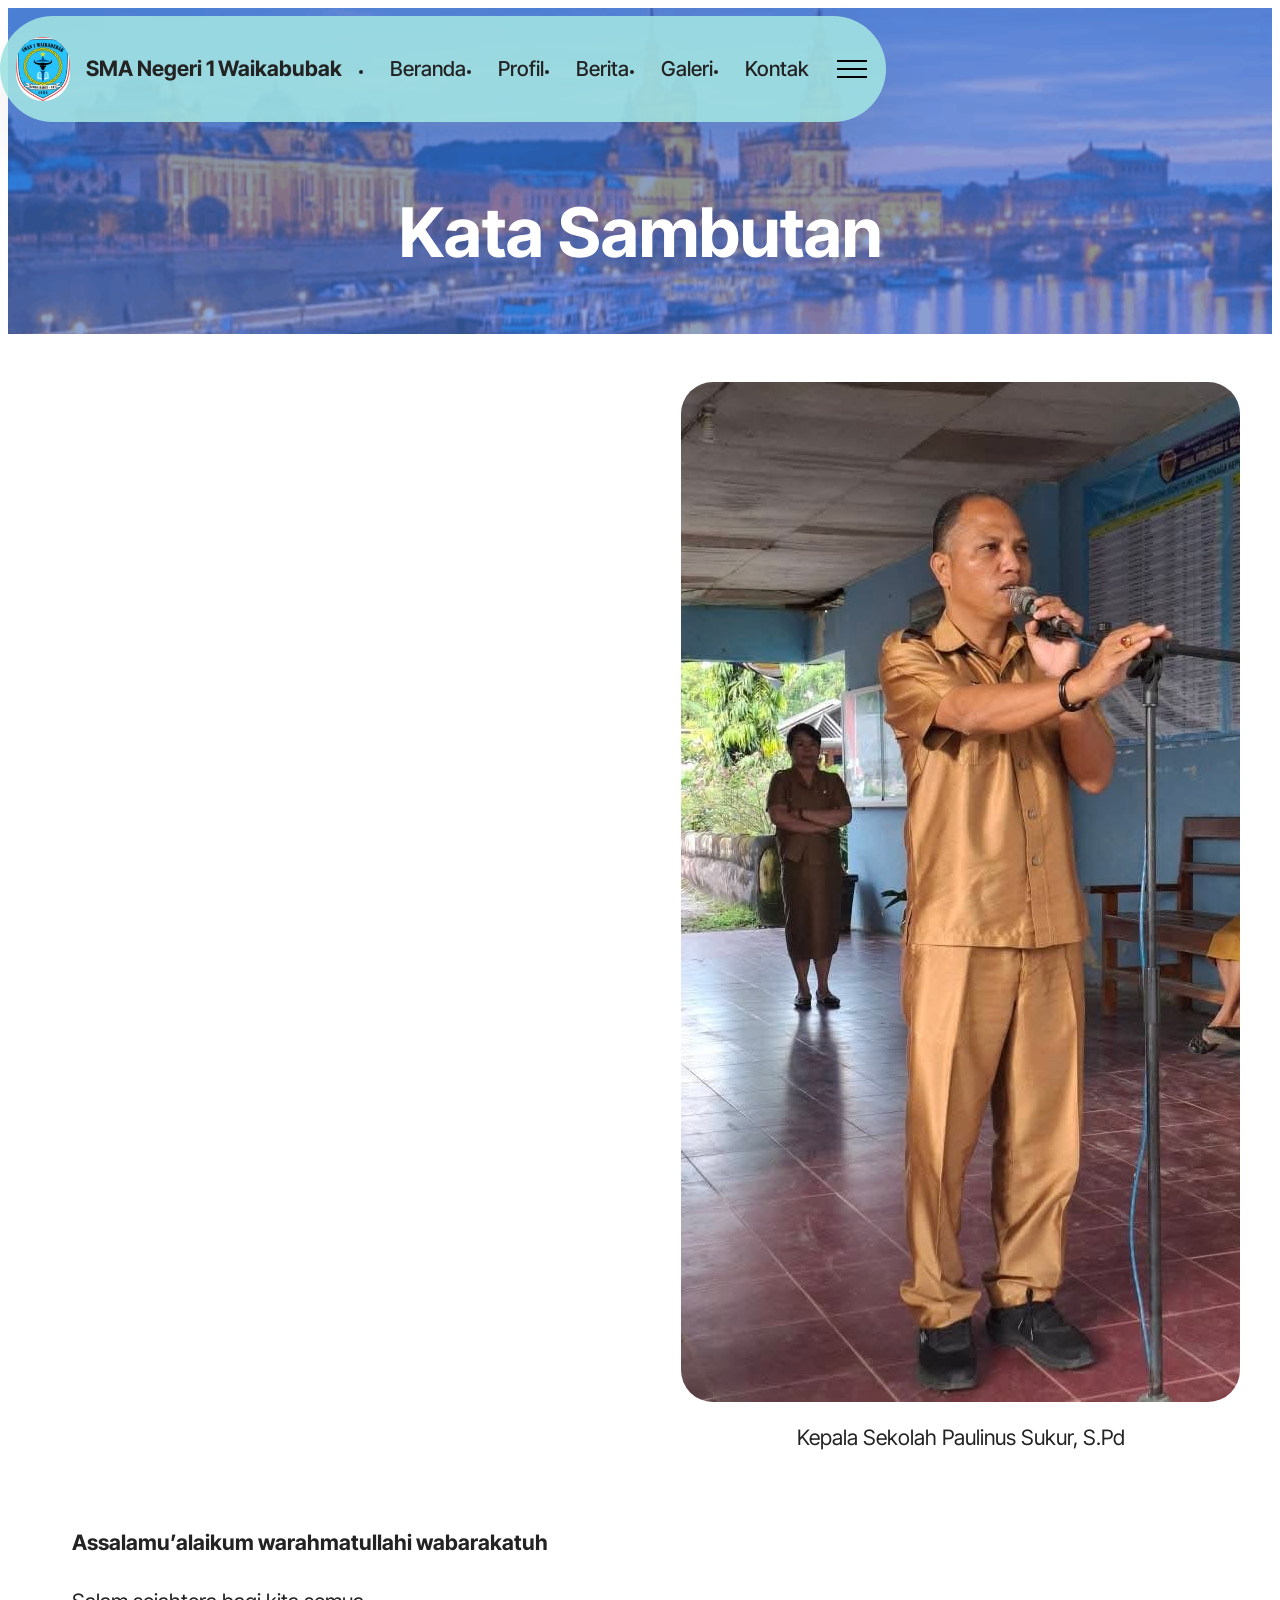
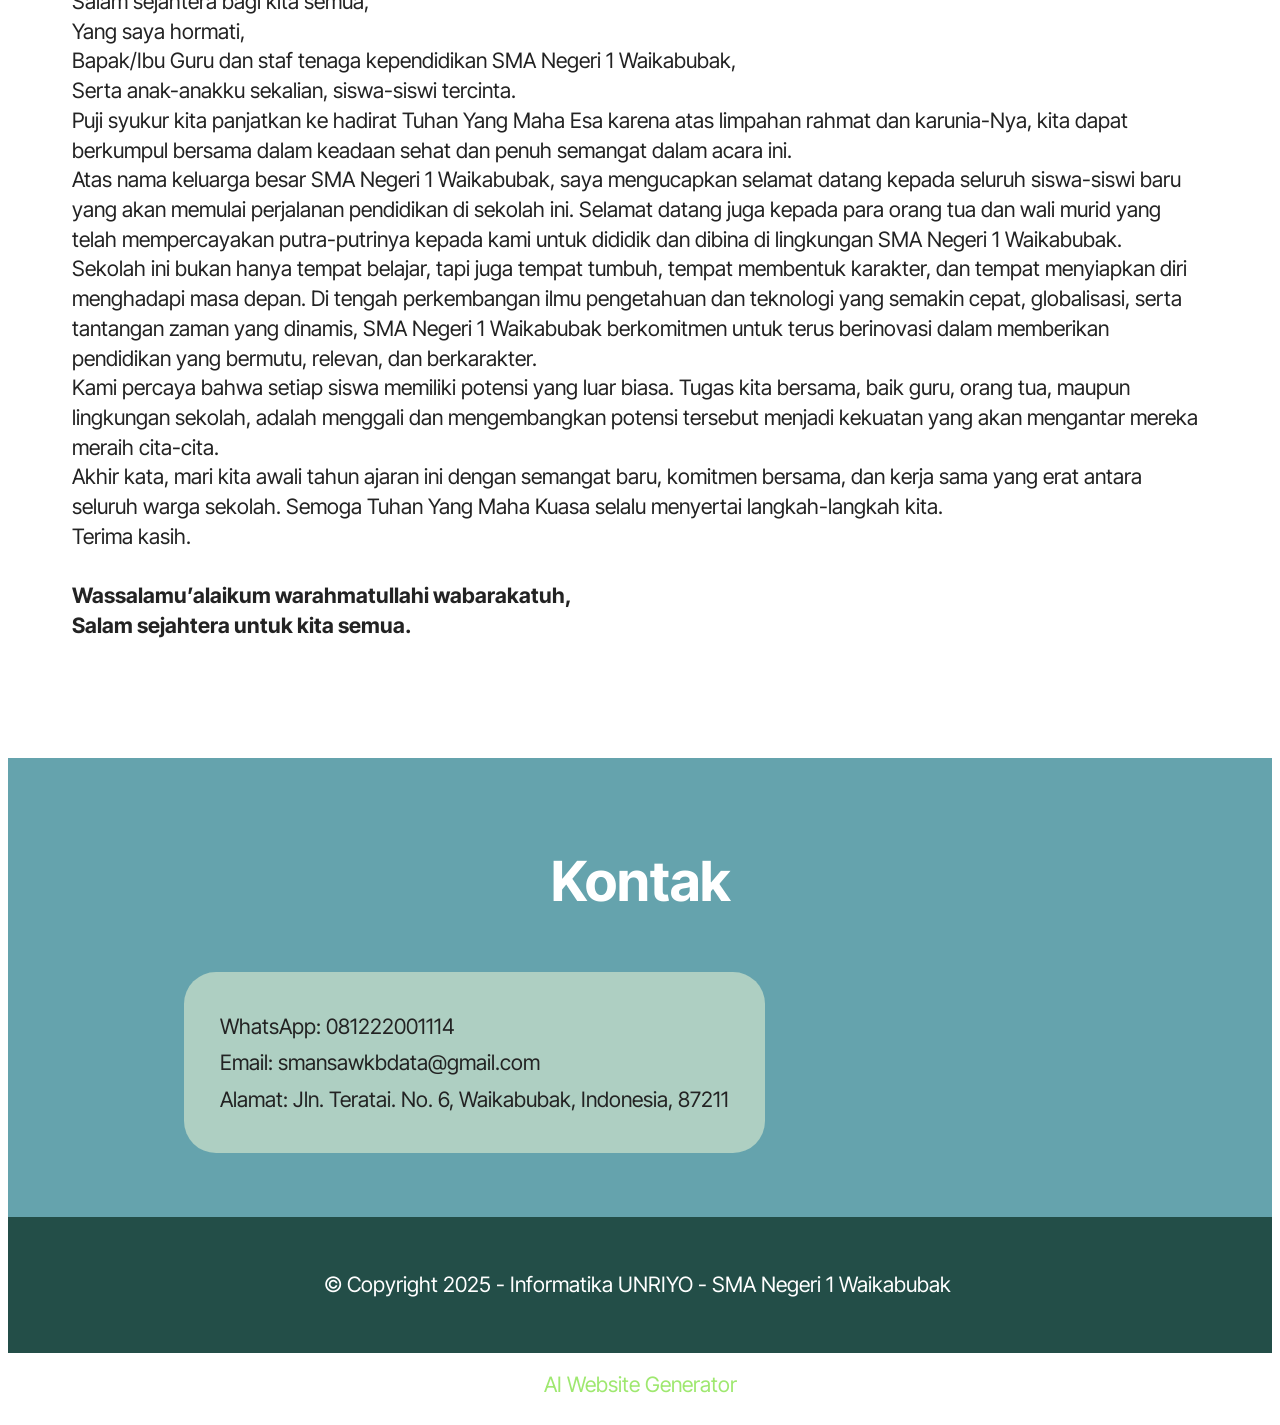
==== page1.html @ 910cdb5c "upload website mobirise" ====
<!DOCTYPE html>
<html  >
<head>
  <!-- Site made with Mobirise Website Builder v6.0.6, https://mobirise.com -->
  <meta charset="UTF-8">
  <meta http-equiv="X-UA-Compatible" content="IE=edge">
  <meta name="generator" content="Mobirise v6.0.6, mobirise.com">
  <meta name="viewport" content="width=device-width, initial-scale=1, minimum-scale=1">
  <link rel="shortcut icon" href="assets/images/images.jpeg" type="image/x-icon">
  <meta name="description" content="">
  
  
  <title>Kata Sambutan</title>
  <link rel="stylesheet" href="assets/web/assets/mobirise-icons2/mobirise2.css">
  <link rel="stylesheet" href="assets/bootstrap/css/bootstrap.min.css">
  <link rel="stylesheet" href="assets/bootstrap/css/bootstrap-grid.min.css">
  <link rel="stylesheet" href="assets/bootstrap/css/bootstrap-reboot.min.css">
  <link rel="stylesheet" href="assets/dropdown/css/style.css">
  <link rel="stylesheet" href="assets/theme/css/style.css">
  <link rel="preload" href="https://fonts.googleapis.com/css?family=Inter+Tight:100,200,300,400,500,600,700,800,900,100i,200i,300i,400i,500i,600i,700i,800i,900i&display=swap" as="style" onload="this.onload=null;this.rel='stylesheet'">
  <noscript><link rel="stylesheet" href="https://fonts.googleapis.com/css?family=Inter+Tight:100,200,300,400,500,600,700,800,900,100i,200i,300i,400i,500i,600i,700i,800i,900i&display=swap"></noscript>
  <link rel="preload" as="style" href="assets/mobirise/css/mbr-additional.css?v=ywMNe9"><link rel="stylesheet" href="assets/mobirise/css/mbr-additional.css?v=ywMNe9" type="text/css">

  
  
  
</head>
<body>
  
  <section data-bs-version="5.1" class="menu menu5 cid-uOJDpqw9cv" once="menu" id="menu05-i">
	

	<nav class="navbar navbar-dropdown navbar-fixed-top navbar-expand-lg">
		<div class="container">
			<div class="navbar-brand">
				<span class="navbar-logo">
					<a href="https://mobiri.se">
						<img src="assets/images/images.jpeg" alt="Mobirise Website Builder" style="height: 4rem;">
					</a>
				</span>
				<span class="navbar-caption-wrap"><a class="navbar-caption text-black display-4" href="https://mobiri.se">SMA Negeri 1 Waikabubak</a></span>
			</div>
			<button class="navbar-toggler" type="button" data-toggle="collapse" data-bs-toggle="collapse" data-target="#navbarSupportedContent" data-bs-target="#navbarSupportedContent" aria-controls="navbarNavAltMarkup" aria-expanded="false" aria-label="Toggle navigation">
				<div class="hamburger">
					<span></span>
					<span></span>
					<span></span>
					<span></span>
				</div>
			</button>
			<div class="collapse navbar-collapse" id="navbarSupportedContent">
				<ul class="navbar-nav nav-dropdown nav-right" data-app-modern-menu="true"><li class="nav-item">
						<a class="nav-link link text-black text-primary display-4" href="index.html">Beranda</a>
					</li>
					<li class="nav-item dropdown">
						<a class="nav-link link text-black dropdown-toggle display-4" href="https://mobiri.se" aria-expanded="false" data-toggle="dropdown-submenu" data-bs-toggle="dropdown" data-bs-auto-close="outside">Profil</a><div class="dropdown-menu" aria-labelledby="dropdown-595"><a class="text-black dropdown-item text-primary display-4" href="page1.html">Kata Sambutan</a><a class="text-black dropdown-item text-primary display-4" href="page2.html">Visi &amp; Misi</a><a class="text-black dropdown-item text-primary display-4" href="page3.html">Sejarah Sekolah</a><a class="text-black dropdown-item text-primary display-4" href="page4.html">Struktur Organisasi</a><a class="text-black dropdown-item text-primary display-4" href="page5.html">Fasilitas</a></div>
					</li>
					<li class="nav-item dropdown">
						<a class="nav-link link text-black dropdown-toggle show display-4" href="https://mobiri.se" data-toggle="dropdown-submenu" data-bs-toggle="dropdown" data-bs-auto-close="outside" aria-expanded="false">Berita</a><div class="dropdown-menu show" aria-labelledby="dropdown-316" data-bs-popper="none"><a class="text-black dropdown-item text-primary display-4" href="page7.html">Sistem Penerimaan Murid Baru</a><a class="text-black dropdown-item text-primary display-4" href="page6.html">Ekstrakurikuler</a></div>
					</li><li class="nav-item"><a class="nav-link link text-black text-primary display-4" href="page8.html" aria-expanded="false">Galeri</a></li><li class="nav-item"><a class="nav-link link text-black text-primary display-4" href="page9.html">Kontak</a></li></ul>
				
			</div>
		</div>
	</nav>
</section>

<section data-bs-version="5.1" class="info3 cid-uOK5BGCxYn" id="info3-k">

    

    
    <div class="mbr-overlay" style="opacity: 0.6; background-color: rgb(68, 121, 217);">
    </div>

    <div class="container">
        <div class="row justify-content-center">
            <div class="card col-12 col-lg-10">
                <div class="card-wrapper">
                    <div class="card-box align-center">
                        <h4 class="card-title mbr-fonts-style align-center mb-4 display-1">
                            <strong>Kata Sambutan</strong></h4>
                        
                        
                    </div>
                </div>
            </div>
        </div>
    </div>
</section>

<section data-bs-version="5.1" class="image2 cid-uOK65v8fnq" id="image2-m">
    

    
    

    <div class="container">
        <div class="row align-items-center">
            <div class="col-12 col-lg-4">
                <div class="image-wrapper">
                    <img src="assets/images/whatsapp-image-2025-06-21-at-15.35.47.jpeg" alt="Mobirise Website Builder">
                    <p class="mbr-description mbr-fonts-style mt-2 align-center display-4">Kepala Sekolah Paulinus Sukur, S.Pd</p>
                </div>
            </div>
            <div class="col-12 col-lg">
                <div class="text-wrapper">
                    
                    <p class="mbr-text mbr-fonts-style display-7"><strong>Assalamu’alaikum warahmatullahi wabarakatuh<br></strong><br>Salam sejahtera bagi kita semua,<br>Yang saya hormati,<br>Bapak/Ibu Guru dan staf tenaga kependidikan SMA Negeri 1 Waikabubak,<br>Serta anak-anakku sekalian, siswa-siswi tercinta.<br>Puji syukur kita panjatkan ke hadirat Tuhan Yang Maha Esa karena atas limpahan rahmat dan karunia-Nya, kita dapat berkumpul bersama dalam keadaan sehat dan penuh semangat dalam acara ini.<br>Atas nama keluarga besar SMA Negeri 1 Waikabubak, saya mengucapkan selamat datang kepada seluruh siswa-siswi baru yang akan memulai perjalanan pendidikan di sekolah ini. Selamat datang juga kepada para orang tua dan wali murid yang telah mempercayakan putra-putrinya kepada kami untuk dididik dan dibina di lingkungan SMA Negeri 1 Waikabubak.<br>Sekolah ini bukan hanya tempat belajar, tapi juga tempat tumbuh, tempat membentuk karakter, dan tempat menyiapkan diri menghadapi masa depan. Di tengah perkembangan ilmu pengetahuan dan teknologi yang semakin cepat, globalisasi, serta tantangan zaman yang dinamis, SMA Negeri 1 Waikabubak berkomitmen untuk terus berinovasi dalam memberikan pendidikan yang bermutu, relevan, dan berkarakter.<br>Kami percaya bahwa setiap siswa memiliki potensi yang luar biasa. Tugas kita bersama, baik guru, orang tua, maupun lingkungan sekolah, adalah menggali dan mengembangkan potensi tersebut menjadi kekuatan yang akan mengantar mereka meraih cita-cita.<br>Akhir kata, mari kita awali tahun ajaran ini dengan semangat baru, komitmen bersama, dan kerja sama yang erat antara seluruh warga sekolah. Semoga Tuhan Yang Maha Kuasa selalu menyertai langkah-langkah kita.<br>Terima kasih.<br><br><strong>Wassalamu’alaikum warahmatullahi wabarakatuh,<br>Salam sejahtera untuk kita semua.</strong></p>
                </div>
            </div>
        </div>
    </div>
</section>

<section data-bs-version="5.1" class="contacts02 map1 cid-uOK7kaiO1q" id="contacts02-n">

    

    
    <div class="container">
        <div class="row justify-content-center">
            <div class="col-12 content-head">
                <div class="mbr-section-head mb-5">
                    <h3 class="mbr-section-title mbr-fonts-style align-center mb-0 display-2">
                        <strong>Kontak</strong></h3>
                    
                </div>
            </div>
        </div>
        <div class="row justify-content-center">
            <div class="card col-12 col-md-12 col-lg-6">
                <div class="card-wrapper">
                    <div class="text-wrapper">
                        
                        <ul class="list mbr-fonts-style display-7">
                            <li class="mbr-text item-wrap"><span style="font-size: calc(1.14rem + 0.26 * ((100vw - 62rem) / 25));">WhatsApp: 081222001114</span></li>
                            <li class="mbr-text item-wrap">Email: smansawkbdata@gmail.com</li>
                            <li class="mbr-text item-wrap">Alamat: Jln. Teratai. No. 6, Waikabubak, Indonesia, 87211</li>
                        </ul>
                    </div>
                </div>
            </div>
            <div class="map-wrapper col-md-12 col-lg-6">
                <div class="google-map"><iframe frameborder="0" style="border:0" src="https://www.google.com/maps/embed?pb=!1m18!1m12!1m3!1d3933.5245019593385!2d119.42159427361665!3d-9.636146301710212!2m3!1f0!2f0!3f0!3m2!1i1024!2i768!4f13.1!3m3!1m2!1s0x2c4ae02d072a211d%3A0x673766cbc149d694!2sSMA%20Negeri%201%20Waikabubak!5e0!3m2!1sid!2sid!4v1750495228350!5m2!1sid!2sid" allowfullscreen=""></iframe></div>
            </div>
        </div>
    </div>
</section>

<section data-bs-version="5.1" class="footer4 cid-uOK3Vrwk8x" once="footers" id="footer04-j">

    

    

    <div class="container">
        <div class="media-container-row align-center mbr-white">
            <div class="col-12">
                <p class="mbr-text mb-0 mbr-fonts-style display-7">
                    © Copyright 2025 - Informatika UNRIYO - SMA Negeri 1 Waikabubak&nbsp;</p>
            </div>
        </div>
    </div>
</section><section class="display-7" style="padding: 0;align-items: center;justify-content: center;flex-wrap: wrap;    align-content: center;display: flex;position: relative;height: 4rem;"><a href="https://mobiri.se/" style="flex: 1 1;height: 4rem;position: absolute;width: 100%;z-index: 1;"><img alt="" style="height: 4rem;" src="[data-uri]"></a><p style="margin: 0;text-align: center;" class="display-7">&#8204;</p><a style="z-index:1" href="https://mobirise.com/builder/ai-website-generator.html">AI Website Generator</a></section><script src="assets/bootstrap/js/bootstrap.bundle.min.js"></script>  <script src="assets/smoothscroll/smooth-scroll.js"></script>  <script src="assets/ytplayer/index.js"></script>  <script src="assets/dropdown/js/navbar-dropdown.js"></script>  <script src="assets/theme/js/script.js"></script>  
  
  
</body>
</html>
---- assets/web/assets/mobirise-icons2/mobirise2.css ----
@font-face {
  font-family: 'Moririse2';
  font-display: swap;
  src:  url('mobirise2.eot?f2bix4');
  src:  url('mobirise2.eot?f2bix4#iefix') format('embedded-opentype'),
    url('mobirise2.ttf?f2bix4') format('truetype'),
    url('mobirise2.woff?f2bix4') format('woff'),
    url('mobirise2.svg?f2bix4#mobirise2') format('svg');
  font-weight: normal;
  font-style: normal;
}

[class^="mobi-"], [class*=" mobi-"] {
  /* use !important to prevent issues with browser extensions that change fonts */
  font-family: 'Moririse2' !important;
  speak: none;
  font-style: normal;
  font-weight: normal;
  font-variant: normal;
  text-transform: none;
  line-height: 1;

  /* Better Font Rendering =========== */
  -webkit-font-smoothing: antialiased;
  -moz-osx-font-smoothing: grayscale;
}

.mobi-mbri-add-submenu:before {
  content: "\e900";
}
.mobi-mbri-alert:before {
  content: "\e901";
}
.mobi-mbri-align-center:before {
  content: "\e902";
}
.mobi-mbri-align-justify:before {
  content: "\e903";
}
.mobi-mbri-align-left:before {
  content: "\e904";
}
.mobi-mbri-align-right:before {
  content: "\e905";
}
.mobi-mbri-android:before {
  content: "\e906";
}
.mobi-mbri-apple:before {
  content: "\e907";
}
.mobi-mbri-arrow-down:before {
  content: "\e908";
}
.mobi-mbri-arrow-next:before {
  content: "\e909";
}
.mobi-mbri-arrow-prev:before {
  content: "\e90a";
}
.mobi-mbri-arrow-up:before {
  content: "\e90b";
}
.mobi-mbri-bold:before {
  content: "\e90c";
}
.mobi-mbri-bookmark:before {
  content: "\e90d";
}
.mobi-mbri-bootstrap:before {
  content: "\e90e";
}
.mobi-mbri-briefcase:before {
  content: "\e90f";
}
.mobi-mbri-browse:before {
  content: "\e910";
}
.mobi-mbri-bulleted-list:before {
  content: "\e911";
}
.mobi-mbri-calendar:before {
  content: "\e912";
}
.mobi-mbri-camera:before {
  content: "\e913";
}
.mobi-mbri-cart-add:before {
  content: "\e914";
}
.mobi-mbri-cart-full:before {
  content: "\e915";
}
.mobi-mbri-cash:before {
  content: "\e916";
}
.mobi-mbri-change-style:before {
  content: "\e917";
}
.mobi-mbri-chat:before {
  content: "\e918";
}
.mobi-mbri-clock:before {
  content: "\e919";
}
.mobi-mbri-close:before {
  content: "\e91a";
}
.mobi-mbri-cloud:before {
  content: "\e91b";
}
.mobi-mbri-code:before {
  content: "\e91c";
}
.mobi-mbri-contact-form:before {
  content: "\e91d";
}
.mobi-mbri-credit-card:before {
  content: "\e91e";
}
.mobi-mbri-cursor-click:before {
  content: "\e91f";
}
.mobi-mbri-cust-feedback:before {
  content: "\e920";
}
.mobi-mbri-database:before {
  content: "\e921";
}
.mobi-mbri-delivery:before {
  content: "\e922";
}
.mobi-mbri-desktop:before {
  content: "\e923";
}
.mobi-mbri-devices:before {
  content: "\e924";
}
.mobi-mbri-down:before {
  content: "\e925";
}
.mobi-mbri-download-2:before {
  content: "\e926";
}
.mobi-mbri-download:before {
  content: "\e927";
}
.mobi-mbri-drag-n-drop-2:before {
  content: "\e928";
}
.mobi-mbri-drag-n-drop:before {
  content: "\e929";
}
.mobi-mbri-edit-2:before {
  content: "\e92a";
}
.mobi-mbri-edit:before {
  content: "\e92b";
}
.mobi-mbri-error:before {
  content: "\e92c";
}
.mobi-mbri-extension:before {
  content: "\e92d";
}
.mobi-mbri-features:before {
  content: "\e92e";
}
.mobi-mbri-file:before {
  content: "\e92f";
}
.mobi-mbri-flag:before {
  content: "\e930";
}
.mobi-mbri-folder:before {
  content: "\e931";
}
.mobi-mbri-gift:before {
  content: "\e932";
}
.mobi-mbri-github:before {
  content: "\e933";
}
.mobi-mbri-globe-2:before {
  content: "\e934";
}
.mobi-mbri-globe:before {
  content: "\e935";
}
.mobi-mbri-growing-chart:before {
  content: "\e936";
}
.mobi-mbri-hearth:before {
  content: "\e937";
}
.mobi-mbri-help:before {
  content: "\e938";
}
.mobi-mbri-home:before {
  content: "\e939";
}
.mobi-mbri-hot-cup:before {
  content: "\e93a";
}
.mobi-mbri-idea:before {
  content: "\e93b";
}
.mobi-mbri-image-gallery:before {
  content: "\e93c";
}
.mobi-mbri-image-slider:before {
  content: "\e93d";
}
.mobi-mbri-info:before {
  content: "\e93e";
}
.mobi-mbri-italic:before {
  content: "\e93f";
}
.mobi-mbri-key:before {
  content: "\e940";
}
.mobi-mbri-laptop:before {
  content: "\e941";
}
.mobi-mbri-layers:before {
  content: "\e942";
}
.mobi-mbri-left-right:before {
  content: "\e943";
}
.mobi-mbri-left:before {
  content: "\e944";
}
.mobi-mbri-letter:before {
  content: "\e945";
}
.mobi-mbri-like:before {
  content: "\e946";
}
.mobi-mbri-link:before {
  content: "\e947";
}
.mobi-mbri-lock:before {
  content: "\e948";
}
.mobi-mbri-login:before {
  content: "\e949";
}
.mobi-mbri-logout:before {
  content: "\e94a";
}
.mobi-mbri-magic-stick:before {
  content: "\e94b";
}
.mobi-mbri-map-pin:before {
  content: "\e94c";
}
.mobi-mbri-menu:before {
  content: "\e94d";
}
.mobi-mbri-mobile-2:before {
  content: "\e94e";
}
.mobi-mbri-mobile-horizontal:before {
  content: "\e94f";
}
.mobi-mbri-mobile:before {
  content: "\e950";
}
.mobi-mbri-mobirise:before {
  content: "\e951";
}
.mobi-mbri-more-horizontal:before {
  content: "\e952";
}
.mobi-mbri-more-vertical:before {
  content: "\e953";
}
.mobi-mbri-music:before {
  content: "\e954";
}
.mobi-mbri-new-file:before {
  content: "\e955";
}
.mobi-mbri-numbered-list:before {
  content: "\e956";
}
.mobi-mbri-opened-folder:before {
  content: "\e957";
}
.mobi-mbri-pages:before {
  content: "\e958";
}
.mobi-mbri-paper-plane:before {
  content: "\e959";
}
.mobi-mbri-paperclip:before {
  content: "\e95a";
}
.mobi-mbri-phone:before {
  content: "\e95b";
}
.mobi-mbri-photo:before {
  content: "\e95c";
}
.mobi-mbri-photos:before {
  content: "\e95d";
}
.mobi-mbri-pin:before {
  content: "\e95e";
}
.mobi-mbri-play:before {
  content: "\e95f";
}
.mobi-mbri-plus:before {
  content: "\e960";
}
.mobi-mbri-preview:before {
  content: "\e961";
}
.mobi-mbri-print:before {
  content: "\e962";
}
.mobi-mbri-protect:before {
  content: "\e963";
}
.mobi-mbri-question:before {
  content: "\e964";
}
.mobi-mbri-quote-left:before {
  content: "\e965";
}
.mobi-mbri-quote-right:before {
  content: "\e966";
}
.mobi-mbri-redo:before {
  content: "\e967";
}
.mobi-mbri-refresh:before {
  content: "\e968";
}
.mobi-mbri-responsive-2:before {
  content: "\e969";
}
.mobi-mbri-responsive:before {
  content: "\e96a";
}
.mobi-mbri-right:before {
  content: "\e96b";
}
.mobi-mbri-rocket:before {
  content: "\e96c";
}
.mobi-mbri-sad-face:before {
  content: "\e96d";
}
.mobi-mbri-sale:before {
  content: "\e96e";
}
.mobi-mbri-save:before {
  content: "\e96f";
}
.mobi-mbri-search:before {
  content: "\e970";
}
.mobi-mbri-setting-2:before {
  content: "\e971";
}
.mobi-mbri-setting-3:before {
  content: "\e972";
}
.mobi-mbri-setting:before {
  content: "\e973";
}
.mobi-mbri-share:before {
  content: "\e974";
}
.mobi-mbri-shopping-bag:before {
  content: "\e975";
}
.mobi-mbri-shopping-basket:before {
  content: "\e976";
}
.mobi-mbri-shopping-cart:before {
  content: "\e977";
}
.mobi-mbri-sites:before {
  content: "\e978";
}
.mobi-mbri-smile-face:before {
  content: "\e979";
}
.mobi-mbri-speed:before {
  content: "\e97a";
}
.mobi-mbri-star:before {
  content: "\e97b";
}
.mobi-mbri-success:before {
  content: "\e97c";
}
.mobi-mbri-sun:before {
  content: "\e97d";
}
.mobi-mbri-sun2:before {
  content: "\e97e";
}
.mobi-mbri-tablet-vertical:before {
  content: "\e97f";
}
.mobi-mbri-tablet:before {
  content: "\e980";
}
.mobi-mbri-target:before {
  content: "\e981";
}
.mobi-mbri-timer:before {
  content: "\e982";
}
.mobi-mbri-to-ftp:before {
  content: "\e983";
}
.mobi-mbri-to-local-drive:before {
  content: "\e984";
}
.mobi-mbri-touch-swipe:before {
  content: "\e985";
}
.mobi-mbri-touch:before {
  content: "\e986";
}
.mobi-mbri-trash:before {
  content: "\e987";
}
.mobi-mbri-underline:before {
  content: "\e988";
}
.mobi-mbri-undo:before {
  content: "\e989";
}
.mobi-mbri-unlink:before {
  content: "\e98a";
}
.mobi-mbri-unlock:before {
  content: "\e98b";
}
.mobi-mbri-up-down:before {
  content: "\e98c";
}
.mobi-mbri-up:before {
  content: "\e98d";
}
.mobi-mbri-update:before {
  content: "\e98e";
}
.mobi-mbri-upload-2:before {
  content: "\e98f";
}
.mobi-mbri-upload:before {
  content: "\e990";
}
.mobi-mbri-user-2:before {
  content: "\e991";
}
.mobi-mbri-user:before {
  content: "\e992";
}
.mobi-mbri-users:before {
  content: "\e993";
}
.mobi-mbri-video-play:before {
  content: "\e994";
}
.mobi-mbri-video:before {
  content: "\e995";
}
.mobi-mbri-watch:before {
  content: "\e996";
}
.mobi-mbri-website-theme-2:before {
  content: "\e997";
}
.mobi-mbri-website-theme:before {
  content: "\e998";
}
.mobi-mbri-wifi:before {
  content: "\e999";
}
.mobi-mbri-windows:before {
  content: "\e99a";
}
.mobi-mbri-zoom-in:before {
  content: "\e99b";
}
.mobi-mbri-zoom-out:before {
  content: "\e99c";
}
---- assets/dropdown/css/style.css ----
.navbar-dropdown {
  left: 0;
  padding: 0;
  position: absolute;
  right: 0;
  top: 0;
  transition: all 0.45s ease;
  z-index: 1030;
  background: #282828; }
  .navbar-dropdown .navbar-logo {
    margin-right: 0.8rem;
    transition: margin 0.3s ease-in-out;
    vertical-align: middle; }
    .navbar-dropdown .navbar-logo img {
      height: 3.125rem;
      transition: all 0.3s ease-in-out; }
    .navbar-dropdown .navbar-logo.mbr-iconfont {
      font-size: 3.125rem;
      line-height: 3.125rem; }
  .navbar-dropdown .navbar-caption {
    font-weight: 700;
    white-space: normal;
    vertical-align: -4px;
    line-height: 3.125rem !important; }
    .navbar-dropdown .navbar-caption, .navbar-dropdown .navbar-caption:hover {
      color: inherit;
      text-decoration: none; }
  .navbar-dropdown .mbr-iconfont + .navbar-caption {
    vertical-align: -1px; }
  .navbar-dropdown.navbar-fixed-top {
    position: fixed; }
  .navbar-dropdown .navbar-brand span {
    vertical-align: -4px; }
  .navbar-dropdown.bg-color.transparent {
    background: none; }
  .navbar-dropdown.navbar-short .navbar-brand {
    padding: 0.625rem 0; }
    .navbar-dropdown.navbar-short .navbar-brand span {
      vertical-align: -1px; }
  .navbar-dropdown.navbar-short .navbar-caption {
    line-height: 2.375rem !important;
    vertical-align: -2px; }
  .navbar-dropdown.navbar-short .navbar-logo {
    margin-right: 0.5rem; }
    .navbar-dropdown.navbar-short .navbar-logo img {
      height: 2.375rem; }
    .navbar-dropdown.navbar-short .navbar-logo.mbr-iconfont {
      font-size: 2.375rem;
      line-height: 2.375rem; }
  .navbar-dropdown.navbar-short .mbr-table-cell {
    height: 3.625rem; }
  .navbar-dropdown .navbar-close {
    left: 0.6875rem;
    position: fixed;
    top: 0.75rem;
    z-index: 1000; }
  .navbar-dropdown .hamburger-icon {
    content: "";
    display: inline-block;
    vertical-align: middle;
    width: 16px;
    -webkit-box-shadow: 0 -6px 0 1px #282828,0 0 0 1px #282828,0 6px 0 1px #282828;
    -moz-box-shadow: 0 -6px 0 1px #282828,0 0 0 1px #282828,0 6px 0 1px #282828;
    box-shadow: 0 -6px 0 1px #282828,0 0 0 1px #282828,0 6px 0 1px #282828; }

.dropdown-menu .dropdown-toggle[data-toggle="dropdown-submenu"]::after {
  border-bottom: 0.35em solid transparent;
  border-left: 0.35em solid;
  border-right: 0;
  border-top: 0.35em solid transparent;
  margin-left: 0.3rem; }

.dropdown-menu .dropdown-item:focus {
  outline: 0; }

.nav-dropdown {
  font-size: 0.75rem;
  font-weight: 500;
  height: auto !important; }
  .nav-dropdown .nav-btn {
    padding-left: 1rem; }
  .nav-dropdown .link {
    margin: .667em 1.667em;
    font-weight: 500;
    padding: 0;
    transition: color .2s ease-in-out; }
    .nav-dropdown .link.dropdown-toggle {
      margin-right: 2.583em; }
      .nav-dropdown .link.dropdown-toggle::after {
        margin-left: .25rem;
        border-top: 0.35em solid;
        border-right: 0.35em solid transparent;
        border-left: 0.35em solid transparent;
        border-bottom: 0; }
      .nav-dropdown .link.dropdown-toggle[aria-expanded="true"] {
        margin: 0;
        padding: 0.667em 3.263em  0.667em 1.667em; }
  .nav-dropdown .link::after,
  .nav-dropdown .dropdown-item::after {
    color: inherit; }
  .nav-dropdown .btn {
    font-size: 0.75rem;
    font-weight: 700;
    letter-spacing: 0;
    margin-bottom: 0;
    padding-left: 1.25rem;
    padding-right: 1.25rem; }
  .nav-dropdown .dropdown-menu {
    border-radius: 0;
    border: 0;
    left: 0;
    margin: 0;
    padding-bottom: 1.25rem;
    padding-top: 1.25rem;
    position: relative; }
  .nav-dropdown .dropdown-submenu {
    margin-left: 0.125rem;
    top: 0; }
  .nav-dropdown .dropdown-item {
    font-weight: 500;
    line-height: 2;
    padding: 0.3846em 4.615em 0.3846em 1.5385em;
    position: relative;
    transition: color .2s ease-in-out, background-color .2s ease-in-out; }
    .nav-dropdown .dropdown-item::after {
      margin-top: -0.3077em;
      position: absolute;
      right: 1.1538em;
      top: 50%; }
    .nav-dropdown .dropdown-item:focus, .nav-dropdown .dropdown-item:hover {
      background: none; }

@media (max-width: 767px) {
  .nav-dropdown.navbar-toggleable-sm {
    bottom: 0;
    display: none;
    left: 0;
    overflow-x: hidden;
    position: fixed;
    top: 0;
    transform: translateX(-100%);
    -ms-transform: translateX(-100%);
    -webkit-transform: translateX(-100%);
    width: 18.75rem;
    z-index: 999; } }
.nav-dropdown.navbar-toggleable-xl {
  bottom: 0;
  display: none;
  left: 0;
  overflow-x: hidden;
  position: fixed;
  top: 0;
  transform: translateX(-100%);
  -ms-transform: translateX(-100%);
  -webkit-transform: translateX(-100%);
  width: 18.75rem;
  z-index: 999; }

.nav-dropdown-sm {
  display: block !important;
  overflow-x: hidden;
  overflow: auto;
  padding-top: 3.875rem; }
  .nav-dropdown-sm::after {
    content: "";
    display: block;
    height: 3rem;
    width: 100%; }
  .nav-dropdown-sm.collapse.in ~ .navbar-close {
    display: block !important; }
  .nav-dropdown-sm.collapsing, .nav-dropdown-sm.collapse.in {
    transform: translateX(0);
    -ms-transform: translateX(0);
    -webkit-transform: translateX(0);
    transition: all 0.25s ease-out;
    -webkit-transition: all 0.25s ease-out;
    background: #282828; }
  .nav-dropdown-sm.collapsing[aria-expanded="false"] {
    transform: translateX(-100%);
    -ms-transform: translateX(-100%);
    -webkit-transform: translateX(-100%); }
  .nav-dropdown-sm .nav-item {
    display: block;
    margin-left: 0 !important;
    padding-left: 0; }
  .nav-dropdown-sm .link,
  .nav-dropdown-sm .dropdown-item {
    border-top: 1px dotted rgba(255, 255, 255, 0.1);
    font-size: 0.8125rem;
    line-height: 1.6;
    margin: 0 !important;
    padding: 0.875rem 2.4rem 0.875rem 1.5625rem !important;
    position: relative;
    white-space: normal; }
    .nav-dropdown-sm .link:focus, .nav-dropdown-sm .link:hover,
    .nav-dropdown-sm .dropdown-item:focus,
    .nav-dropdown-sm .dropdown-item:hover {
      background: rgba(0, 0, 0, 0.2) !important;
      color: #c0a375; }
  .nav-dropdown-sm .nav-btn {
    position: relative;
    padding: 1.5625rem 1.5625rem 0 1.5625rem; }
    .nav-dropdown-sm .nav-btn::before {
      border-top: 1px dotted rgba(255, 255, 255, 0.1);
      content: "";
      left: 0;
      position: absolute;
      top: 0;
      width: 100%; }
    .nav-dropdown-sm .nav-btn + .nav-btn {
      padding-top: 0.625rem; }
      .nav-dropdown-sm .nav-btn + .nav-btn::before {
        display: none; }
  .nav-dropdown-sm .btn {
    padding: 0.625rem 0; }
  .nav-dropdown-sm .dropdown-toggle[data-toggle="dropdown-submenu"]::after {
    margin-left: .25rem;
    border-top: 0.35em solid;
    border-right: 0.35em solid transparent;
    border-left: 0.35em solid transparent;
    border-bottom: 0; }
  .nav-dropdown-sm .dropdown-toggle[data-toggle="dropdown-submenu"][aria-expanded="true"]::after {
    border-top: 0;
    border-right: 0.35em solid transparent;
    border-left: 0.35em solid transparent;
    border-bottom: 0.35em solid; }
  .nav-dropdown-sm .dropdown-menu {
    margin: 0;
    padding: 0;
    position: relative;
    top: 0;
    left: 0;
    width: 100%;
    border: 0;
    float: none;
    border-radius: 0;
    background: none; }
  .nav-dropdown-sm .dropdown-submenu {
    left: 100%;
    margin-left: 0.125rem;
    margin-top: -1.25rem;
    top: 0; }

.navbar-toggleable-sm .nav-dropdown .dropdown-menu {
  position: absolute; }

.navbar-toggleable-sm .nav-dropdown .dropdown-submenu {
  left: 100%;
  margin-left: 0.125rem;
  margin-top: -1.25rem;
  top: 0; }

.navbar-toggleable-sm.opened .nav-dropdown .dropdown-menu {
  position: relative; }

.navbar-toggleable-sm.opened .nav-dropdown .dropdown-submenu {
  left: 0;
  margin-left: 00rem;
  margin-top: 0rem;
  top: 0; }

.is-builder .nav-dropdown.collapsing {
  transition: none !important; }
---- assets/theme/css/style.css ----
@charset "UTF-8";
section {
  background-color: #ffffff;
}

body {
  font-style: normal;
  line-height: 1.5;
  font-weight: 400;
  color: #232323;
  position: relative;
}

button {
  background-color: transparent;
  border-color: transparent;
}

.embla__button,
.carousel-control {
  background-color: #edefea !important;
  opacity: 0.8 !important;
  color: #464845 !important;
  border-color: #edefea !important;
}

.carousel .close,
.modalWindow .close {
  background-color: #edefea !important;
  color: #464845 !important;
  border-color: #edefea !important;
  opacity: 0.8 !important;
}

.carousel .close:hover,
.modalWindow .close:hover {
  opacity: 1 !important;
}

.carousel-indicators li {
  background-color: #edefea !important;
  border: 2px solid #464845 !important;
}

.carousel-indicators li:hover,
.carousel-indicators li:active {
  opacity: 0.8 !important;
}

.embla__button:hover,
.carousel-control:hover {
  background-color: #edefea !important;
  opacity: 1 !important;
}

.modalWindow-video-container {
  height: 80%;
}

section,
.container,
.container-fluid {
  position: relative;
  word-wrap: break-word;
}

a.mbr-iconfont:hover {
  text-decoration: none;
}

.article .lead p,
.article .lead ul,
.article .lead ol,
.article .lead pre,
.article .lead blockquote {
  margin-bottom: 0;
}

a {
  font-style: normal;
  font-weight: 400;
  cursor: pointer;
}
a, a:hover {
  text-decoration: none;
}

.mbr-section-title {
  font-style: normal;
  line-height: 1.3;
}

.mbr-section-subtitle {
  line-height: 1.3;
}

.mbr-text {
  font-style: normal;
  line-height: 1.7;
}

h1,
h2,
h3,
h4,
h5,
h6,
.display-1,
.display-2,
.display-4,
.display-5,
.display-7,
span,
p,
a {
  line-height: 1;
  word-break: break-word;
  word-wrap: break-word;
  font-weight: 400;
}

b,
strong {
  font-weight: bold;
}

input:-webkit-autofill, input:-webkit-autofill:hover, input:-webkit-autofill:focus, input:-webkit-autofill:active {
  transition-delay: 9999s;
  -webkit-transition-property: background-color, color;
  transition-property: background-color, color;
}

textarea[type=hidden] {
  display: none;
}

section {
  background-position: 50% 50%;
  background-repeat: no-repeat;
  background-size: cover;
}
section .mbr-background-video,
section .mbr-background-video-preview {
  position: absolute;
  bottom: 0;
  left: 0;
  right: 0;
  top: 0;
}

.hidden {
  visibility: hidden;
}

.mbr-z-index20 {
  z-index: 20;
}

/*! Base colors */
.mbr-white {
  color: #ffffff;
}

.mbr-black {
  color: #111111;
}

.mbr-bg-white {
  background-color: #ffffff;
}

.mbr-bg-black {
  background-color: #000000;
}

/*! Text-aligns */
.align-left {
  text-align: left;
}

.align-center {
  text-align: center;
}

.align-right {
  text-align: right;
}

/*! Font-weight  */
.mbr-light {
  font-weight: 300;
}

.mbr-regular {
  font-weight: 400;
}

.mbr-semibold {
  font-weight: 500;
}

.mbr-bold {
  font-weight: 700;
}

/*! Media  */
.media-content {
  flex-basis: 100%;
}

.media-container-row {
  display: flex;
  flex-direction: row;
  flex-wrap: wrap;
  justify-content: center;
  align-content: center;
  align-items: start;
}
.media-container-row .media-size-item {
  width: 400px;
}

.media-container-column {
  display: flex;
  flex-direction: column;
  flex-wrap: wrap;
  justify-content: center;
  align-content: center;
  align-items: stretch;
}
.media-container-column > * {
  width: 100%;
}

@media (min-width: 992px) {
  .media-container-row {
    flex-wrap: nowrap;
  }
}
figure {
  margin-bottom: 0;
  overflow: hidden;
}

figure[mbr-media-size] {
  transition: width 0.1s;
}

img,
iframe {
  display: block;
  width: 100%;
}

.card {
  background-color: transparent;
  border: none;
}

.card-box {
  width: 100%;
}

.card-img {
  text-align: center;
  flex-shrink: 0;
  -webkit-flex-shrink: 0;
}

.media {
  max-width: 100%;
  margin: 0 auto;
}

.mbr-figure {
  align-self: center;
}

.media-container > div {
  max-width: 100%;
}

.mbr-figure img,
.card-img img {
  width: 100%;
}

@media (max-width: 991px) {
  .media-size-item {
    width: auto !important;
  }
  .media {
    width: auto;
  }
  .mbr-figure {
    width: 100% !important;
  }
}
/*! Buttons */
.mbr-section-btn {
  margin-left: -0.6rem;
  margin-right: -0.6rem;
  font-size: 0;
}

.btn {
  font-weight: 600;
  border-width: 1px;
  font-style: normal;
  margin: 0.6rem 0.6rem;
  white-space: normal;
  transition: all 0.2s ease-in-out;
  display: inline-flex;
  align-items: center;
  justify-content: center;
  word-break: break-word;
}

.btn-sm {
  font-weight: 600;
  letter-spacing: 0px;
  transition: all 0.3s ease-in-out;
}

.btn-md {
  font-weight: 600;
  letter-spacing: 0px;
  transition: all 0.3s ease-in-out;
}

.btn-lg {
  font-weight: 600;
  letter-spacing: 0px;
  transition: all 0.3s ease-in-out;
}

.btn-form {
  margin: 0;
}
.btn-form:hover {
  cursor: pointer;
}

nav .mbr-section-btn {
  margin-left: 0rem;
  margin-right: 0rem;
}

/*! Btn icon margin */
.btn .mbr-iconfont,
.btn.btn-sm .mbr-iconfont {
  order: 1;
  cursor: pointer;
  margin-left: 0.5rem;
  vertical-align: sub;
}

.btn.btn-md .mbr-iconfont,
.btn.btn-md .mbr-iconfont {
  margin-left: 0.8rem;
}

.mbr-regular {
  font-weight: 400;
}

.mbr-semibold {
  font-weight: 500;
}

.mbr-bold {
  font-weight: 700;
}

[type=submit] {
  -webkit-appearance: none;
}

/*! Full-screen */
.mbr-fullscreen .mbr-overlay {
  min-height: 100vh;
}

.mbr-fullscreen {
  display: flex;
  display: -moz-flex;
  display: -ms-flex;
  display: -o-flex;
  align-items: center;
  min-height: 100vh;
  padding-top: 3rem;
  padding-bottom: 3rem;
}

/*! Map */
.map {
  height: 25rem;
  position: relative;
}
.map iframe {
  width: 100%;
  height: 100%;
}

/*! Scroll to top arrow */
.mbr-arrow-up {
  bottom: 25px;
  right: 90px;
  position: fixed;
  text-align: right;
  z-index: 5000;
  color: #ffffff;
  font-size: 22px;
}

.mbr-arrow-up a {
  background: rgba(0, 0, 0, 0.2);
  border-radius: 50%;
  color: #fff;
  display: inline-block;
  height: 60px;
  width: 60px;
  border: 2px solid #fff;
  outline-style: none !important;
  position: relative;
  text-decoration: none;
  transition: all 0.3s ease-in-out;
  cursor: pointer;
  text-align: center;
}
.mbr-arrow-up a:hover {
  background-color: rgba(0, 0, 0, 0.4);
}
.mbr-arrow-up a i {
  line-height: 60px;
}

.mbr-arrow-up-icon {
  display: block;
  color: #fff;
}

.mbr-arrow-up-icon::before {
  content: "›";
  display: inline-block;
  font-family: serif;
  font-size: 22px;
  line-height: 1;
  font-style: normal;
  position: relative;
  top: 6px;
  left: -4px;
  transform: rotate(-90deg);
}

/*! Arrow Down */
.mbr-arrow {
  position: absolute;
  bottom: 45px;
  left: 50%;
  width: 60px;
  height: 60px;
  cursor: pointer;
  background-color: rgba(80, 80, 80, 0.5);
  border-radius: 50%;
  transform: translateX(-50%);
}
@media (max-width: 767px) {
  .mbr-arrow {
    display: none;
  }
}
.mbr-arrow > a {
  display: inline-block;
  text-decoration: none;
  outline-style: none;
  animation: arrowdown 1.7s ease-in-out infinite;
  color: #ffffff;
}
.mbr-arrow > a > i {
  position: absolute;
  top: -2px;
  left: 15px;
  font-size: 2rem;
}

#scrollToTop a i::before {
  content: "";
  position: absolute;
  display: block;
  border-bottom: 2.5px solid #fff;
  border-left: 2.5px solid #fff;
  width: 27.8%;
  height: 27.8%;
  left: 50%;
  top: 51%;
  transform: translateY(-30%) translateX(-50%) rotate(135deg);
}

@keyframes arrowdown {
  0% {
    transform: translateY(0px);
  }
  50% {
    transform: translateY(-5px);
  }
  100% {
    transform: translateY(0px);
  }
}
@media (max-width: 500px) {
  .mbr-arrow-up {
    left: 0;
    right: 0;
    text-align: center;
  }
}
/*Gradients animation*/
@keyframes gradient-animation {
  from {
    background-position: 0% 100%;
    animation-timing-function: ease-in-out;
  }
  to {
    background-position: 100% 0%;
    animation-timing-function: ease-in-out;
  }
}
.bg-gradient {
  background-size: 200% 200%;
  animation: gradient-animation 5s infinite alternate;
  -webkit-animation: gradient-animation 5s infinite alternate;
}

.menu .navbar-brand {
  display: -webkit-flex;
}
.menu .navbar-brand span {
  display: flex;
  display: -webkit-flex;
}
.menu .navbar-brand .navbar-caption-wrap {
  display: -webkit-flex;
}
.menu .navbar-brand .navbar-logo img {
  display: -webkit-flex;
  width: auto;
}
@media (min-width: 768px) and (max-width: 991px) {
  .menu .navbar-toggleable-sm .navbar-nav {
    display: -ms-flexbox;
  }
}
@media (max-width: 991px) {
  .menu .navbar-collapse {
    max-height: 93.5vh;
  }
  .menu .navbar-collapse.show {
    overflow: auto;
  }
}
@media (min-width: 992px) {
  .menu .navbar-nav.nav-dropdown {
    display: -webkit-flex;
  }
  .menu .navbar-toggleable-sm .navbar-collapse {
    display: -webkit-flex !important;
  }
  .menu .collapsed .navbar-collapse {
    max-height: 93.5vh;
  }
  .menu .collapsed .navbar-collapse.show {
    overflow: auto;
  }
}
@media (max-width: 767px) {
  .menu .navbar-collapse {
    max-height: 80vh;
  }
}

.nav-link .mbr-iconfont {
  margin-right: 0.5rem;
}

.navbar {
  display: -webkit-flex;
  -webkit-flex-wrap: wrap;
  -webkit-align-items: center;
  -webkit-justify-content: space-between;
}

.navbar-collapse {
  -webkit-flex-basis: 100%;
  -webkit-flex-grow: 1;
  -webkit-align-items: center;
}

.nav-dropdown .link {
  padding: 0.667em 1.667em !important;
  margin: 0 !important;
}

.nav {
  display: -webkit-flex;
  -webkit-flex-wrap: wrap;
}

.row {
  display: -webkit-flex;
  -webkit-flex-wrap: wrap;
}

.justify-content-center {
  -webkit-justify-content: center;
}

.form-inline {
  display: -webkit-flex;
}

.card-wrapper {
  -webkit-flex: 1;
}

.carousel-control {
  z-index: 10;
  display: -webkit-flex;
}

.carousel-controls {
  display: -webkit-flex;
}

.media {
  display: -webkit-flex;
}

.form-group:focus {
  outline: none;
}

.jq-selectbox__select {
  padding: 7px 0;
  position: relative;
}

.jq-selectbox__dropdown {
  overflow: hidden;
  border-radius: 10px;
  position: absolute;
  top: 100%;
  left: 0 !important;
  width: 100% !important;
}

.jq-selectbox__trigger-arrow {
  right: 0;
  transform: translateY(-50%);
}

.jq-selectbox li {
  padding: 1.07em 0.5em;
}

input[type=range] {
  padding-left: 0 !important;
  padding-right: 0 !important;
}

.modal-dialog,
.modal-content {
  height: 100%;
}

.modal-dialog .carousel-inner {
  height: calc(100vh - 1.75rem);
}
@media (max-width: 575px) {
  .modal-dialog .carousel-inner {
    height: calc(100vh - 1rem);
  }
}

.carousel-item {
  text-align: center;
}

.carousel-item img {
  margin: auto;
}

.navbar-toggler {
  align-self: flex-start;
  padding: 0.25rem 0.75rem;
  font-size: 1.25rem;
  line-height: 1;
  background: transparent;
  border: 1px solid transparent;
  border-radius: 0.25rem;
}

.navbar-toggler:focus,
.navbar-toggler:hover {
  text-decoration: none;
  box-shadow: none;
}

.navbar-toggler-icon {
  display: inline-block;
  width: 1.5em;
  height: 1.5em;
  vertical-align: middle;
  content: "";
  background: no-repeat center center;
  background-size: 100% 100%;
}

.navbar-toggler-left {
  position: absolute;
  left: 1rem;
}

.navbar-toggler-right {
  position: absolute;
  right: 1rem;
}

.card-img {
  width: auto;
}

.menu .navbar.collapsed:not(.beta-menu) {
  flex-direction: column;
}

.carousel-item.active,
.carousel-item-next,
.carousel-item-prev {
  display: flex;
}

.note-air-layout .dropup .dropdown-menu,
.note-air-layout .navbar-fixed-bottom .dropdown .dropdown-menu {
  bottom: initial !important;
}

html,
body {
  height: auto;
  min-height: 100vh;
}

.dropup .dropdown-toggle::after {
  display: none;
}

.form-asterisk {
  font-family: initial;
  position: absolute;
  top: -2px;
  font-weight: normal;
}

.form-control-label {
  position: relative;
  cursor: pointer;
  margin-bottom: 0.357em;
  padding: 0;
}

.alert {
  color: #ffffff;
  border-radius: 0;
  border: 0;
  font-size: 1.1rem;
  line-height: 1.5;
  margin-bottom: 1.875rem;
  padding: 1.25rem;
  position: relative;
  text-align: center;
}
.alert.alert-form::after {
  background-color: inherit;
  bottom: -7px;
  content: "";
  display: block;
  height: 14px;
  left: 50%;
  margin-left: -7px;
  position: absolute;
  transform: rotate(45deg);
  width: 14px;
}

.form-control {
  background-color: #ffffff;
  background-clip: border-box;
  color: #232323;
  line-height: 1rem !important;
  height: auto;
  padding: 1.2rem 2rem;
  transition: border-color 0.25s ease 0s;
  border: 1px solid transparent !important;
  border-radius: 4px;
  box-shadow: rgba(0, 0, 0, 0.07) 0px 1px 1px 0px, rgba(0, 0, 0, 0.07) 0px 1px 3px 0px, rgba(0, 0, 0, 0.03) 0px 0px 0px 1px;
}
.form-active .form-control:invalid {
  border-color: red;
}

.row > * {
  padding-right: 1rem;
  padding-left: 1rem;
}

form .row {
  margin-left: -0.6rem;
  margin-right: -0.6rem;
}
form .row [class*=col] {
  padding-left: 0.6rem;
  padding-right: 0.6rem;
}

form .mbr-section-btn {
  padding-left: 0.6rem;
  padding-right: 0.6rem;
}

form .form-check-input {
  margin-top: 0.5;
}

textarea.form-control {
  line-height: 1.5rem !important;
}

.form-group {
  margin-bottom: 1.2rem;
}

.form-control,
form .btn {
  min-height: 48px;
}

.gdpr-block label span.textGDPR input[name=gdpr] {
  top: 7px;
}

.form-control:focus {
  box-shadow: none;
}

:focus {
  outline: none;
}

.mbr-overlay {
  background-color: #000;
  bottom: 0;
  left: 0;
  opacity: 0.5;
  position: absolute;
  right: 0;
  top: 0;
  z-index: 0;
  pointer-events: none;
}

blockquote {
  font-style: italic;
  padding: 3rem;
  font-size: 1.09rem;
  position: relative;
  border-left: 3px solid;
}

ul,
ol,
pre,
blockquote {
  margin-bottom: 2.3125rem;
}

.mt-4 {
  margin-top: 2rem !important;
}

.mb-4 {
  margin-bottom: 2rem !important;
}

.container,
.container-fluid {
  padding-left: 16px;
  padding-right: 16px;
}

.row {
  margin-left: -16px;
  margin-right: -16px;
}
.row > [class*=col] {
  padding-left: 16px;
  padding-right: 16px;
}

@media (min-width: 992px) {
  .container-fluid {
    padding-left: 32px;
    padding-right: 32px;
  }
}
@media (max-width: 991px) {
  .mbr-container {
    padding-left: 16px;
    padding-right: 16px;
  }
}
.app-video-wrapper > img {
  opacity: 1;
}

.app-video-wrapper {
  background: transparent;
}

.item {
  position: relative;
}

.dropdown-menu .dropdown-menu {
  left: 100%;
}

.dropdown-item + .dropdown-menu {
  display: none;
}

.dropdown-item:hover + .dropdown-menu,
.dropdown-menu:hover {
  display: block;
}

@media (min-aspect-ratio: 16/9) {
  .mbr-video-foreground {
    height: 300% !important;
    top: -100% !important;
  }
}
@media (max-aspect-ratio: 16/9) {
  .mbr-video-foreground {
    width: 300% !important;
    left: -100% !important;
  }
}.engine {
	position: absolute;
	text-indent: -2400px;
	text-align: center;
	padding: 0;
	top: 0;
	left: -2400px;
}
---- assets/mobirise/css/mbr-additional.css ----
.btn {
  border-width: 2px;
}
img,
.card-wrap,
.card-wrapper,
.video-wrapper,
.mbr-figure iframe,
.google-map iframe,
.slide-content,
.plan,
.card,
.item-wrapper {
  border-radius: 2rem !important;
}
.video-wrapper {
  overflow: hidden;
}
body {
  font-family: Inter Tight;
}
.display-1 {
  font-family: 'Inter Tight', sans-serif;
  font-size: 5rem;
  line-height: 1;
}
.display-1 > .mbr-iconfont {
  font-size: 6.25rem;
}
.display-2 {
  font-family: 'Inter Tight', sans-serif;
  font-size: 4rem;
  line-height: 1;
}
.display-2 > .mbr-iconfont {
  font-size: 5rem;
}
.display-4 {
  font-family: 'Inter Tight', sans-serif;
  font-size: 1.4rem;
  line-height: 1.5;
}
.display-4 > .mbr-iconfont {
  font-size: 1.75rem;
}
.display-5 {
  font-family: 'Inter Tight', sans-serif;
  font-size: 2rem;
  line-height: 1.5;
}
.display-5 > .mbr-iconfont {
  font-size: 2.5rem;
}
.display-7 {
  font-family: 'Inter Tight', sans-serif;
  font-size: 1.4rem;
  line-height: 1.3;
}
.display-7 > .mbr-iconfont {
  font-size: 1.75rem;
}
/* ---- Fluid typography for mobile devices ---- */
/* 1.4 - font scale ratio ( bootstrap == 1.42857 ) */
/* 100vw - current viewport width */
/* (48 - 20)  48 == 48rem == 768px, 20 == 20rem == 320px(minimal supported viewport) */
/* 0.65 - min scale variable, may vary */
@media (max-width: 992px) {
  .display-1 {
    font-size: 4rem;
  }
}
@media (max-width: 768px) {
  .display-1 {
    font-size: 3.5rem;
    font-size: calc( 2.4rem + (5 - 2.4) * ((100vw - 20rem) / (48 - 20)));
    line-height: calc( 1.1 * (2.4rem + (5 - 2.4) * ((100vw - 20rem) / (48 - 20))));
  }
  .display-2 {
    font-size: 3.2rem;
    font-size: calc( 2.05rem + (4 - 2.05) * ((100vw - 20rem) / (48 - 20)));
    line-height: calc( 1.3 * (2.05rem + (4 - 2.05) * ((100vw - 20rem) / (48 - 20))));
  }
  .display-4 {
    font-size: 1.12rem;
    font-size: calc( 1.14rem + (1.4 - 1.14) * ((100vw - 20rem) / (48 - 20)));
    line-height: calc( 1.4 * (1.14rem + (1.4 - 1.14) * ((100vw - 20rem) / (48 - 20))));
  }
  .display-5 {
    font-size: 1.6rem;
    font-size: calc( 1.35rem + (2 - 1.35) * ((100vw - 20rem) / (48 - 20)));
    line-height: calc( 1.4 * (1.35rem + (2 - 1.35) * ((100vw - 20rem) / (48 - 20))));
  }
  .display-7 {
    font-size: 1.12rem;
    font-size: calc( 1.14rem + (1.4 - 1.14) * ((100vw - 20rem) / (48 - 20)));
    line-height: calc( 1.4 * (1.14rem + (1.4 - 1.14) * ((100vw - 20rem) / (48 - 20))));
  }
}
@media (min-width: 992px) and (max-width: 1400px) {
  .display-1 {
    font-size: 3.5rem;
    font-size: calc( 2.4rem + (5 - 2.4) * ((100vw - 62rem) / (87 - 62)));
    line-height: calc( 1.1 * (2.4rem + (5 - 2.4) * ((100vw - 62rem) / (87 - 62))));
  }
  .display-2 {
    font-size: 3.2rem;
    font-size: calc( 2.05rem + (4 - 2.05) * ((100vw - 62rem) / (87 - 62)));
    line-height: calc( 1.3 * (2.05rem + (4 - 2.05) * ((100vw - 62rem) / (87 - 62))));
  }
  .display-4 {
    font-size: 1.12rem;
    font-size: calc( 1.14rem + (1.4 - 1.14) * ((100vw - 62rem) / (87 - 62)));
    line-height: calc( 1.4 * (1.14rem + (1.4 - 1.14) * ((100vw - 62rem) / (87 - 62))));
  }
  .display-5 {
    font-size: 1.6rem;
    font-size: calc( 1.35rem + (2 - 1.35) * ((100vw - 62rem) / (87 - 62)));
    line-height: calc( 1.4 * (1.35rem + (2 - 1.35) * ((100vw - 62rem) / (87 - 62))));
  }
  .display-7 {
    font-size: 1.12rem;
    font-size: calc( 1.14rem + (1.4 - 1.14) * ((100vw - 62rem) / (87 - 62)));
    line-height: calc( 1.4 * (1.14rem + (1.4 - 1.14) * ((100vw - 62rem) / (87 - 62))));
  }
}
/* Buttons */
.btn {
  padding: 1.25rem 2rem;
  border-radius: 4px;
}
@media (max-width: 767px) {
  .btn {
    padding: 0.75rem 1.5rem;
  }
}
.btn-sm {
  padding: 0.6rem 1.2rem;
  border-radius: 4px;
}
.btn-md {
  padding: 0.6rem 1.2rem;
  border-radius: 4px;
}
.btn-lg {
  padding: 1.25rem 2rem;
  border-radius: 4px;
}
.bg-primary {
  background-color: #9fe870 !important;
}
.bg-success {
  background-color: #3a341c !important;
}
.bg-info {
  background-color: #320707 !important;
}
.bg-warning {
  background-color: #a0e2e1 !important;
}
.bg-danger {
  background-color: #ffea64 !important;
}
.btn-primary,
.btn-primary:active {
  background-color: #9fe870 !important;
  border-color: #9fe870 !important;
  color: #264d0c !important;
  box-shadow: none;
}
.btn-primary:hover,
.btn-primary:focus,
.btn-primary.focus,
.btn-primary.active {
  color: inherit;
  background-color: #bcef9c !important;
  border-color: #bcef9c !important;
  box-shadow: none;
}
.btn-primary.disabled,
.btn-primary:disabled {
  color: #264d0c !important;
  background-color: #bcef9c !important;
  border-color: #bcef9c !important;
}
.btn-secondary,
.btn-secondary:active {
  background-color: #ffd7ef !important;
  border-color: #ffd7ef !important;
  color: #d70081 !important;
  box-shadow: none;
}
.btn-secondary:hover,
.btn-secondary:focus,
.btn-secondary.focus,
.btn-secondary.active {
  color: inherit;
  background-color: #ffffff !important;
  border-color: #ffffff !important;
  box-shadow: none;
}
.btn-secondary.disabled,
.btn-secondary:disabled {
  color: #d70081 !important;
  background-color: #ffffff !important;
  border-color: #ffffff !important;
}
.btn-info,
.btn-info:active {
  background-color: #320707 !important;
  border-color: #320707 !important;
  color: #ffffff !important;
  box-shadow: none;
}
.btn-info:hover,
.btn-info:focus,
.btn-info.focus,
.btn-info.active {
  color: inherit;
  background-color: #5f0d0d !important;
  border-color: #5f0d0d !important;
  box-shadow: none;
}
.btn-info.disabled,
.btn-info:disabled {
  color: #ffffff !important;
  background-color: #5f0d0d !important;
  border-color: #5f0d0d !important;
}
.btn-success,
.btn-success:active {
  background-color: #3a341c !important;
  border-color: #3a341c !important;
  color: #ffffff !important;
  box-shadow: none;
}
.btn-success:hover,
.btn-success:focus,
.btn-success.focus,
.btn-success.active {
  color: inherit;
  background-color: #5c532d !important;
  border-color: #5c532d !important;
  box-shadow: none;
}
.btn-success.disabled,
.btn-success:disabled {
  color: #ffffff !important;
  background-color: #5c532d !important;
  border-color: #5c532d !important;
}
.btn-warning,
.btn-warning:active {
  background-color: #a0e2e1 !important;
  border-color: #a0e2e1 !important;
  color: #1f6463 !important;
  box-shadow: none;
}
.btn-warning:hover,
.btn-warning:focus,
.btn-warning.focus,
.btn-warning.active {
  color: inherit;
  background-color: #c7eeed !important;
  border-color: #c7eeed !important;
  box-shadow: none;
}
.btn-warning.disabled,
.btn-warning:disabled {
  color: #1f6463 !important;
  background-color: #c7eeed !important;
  border-color: #c7eeed !important;
}
.btn-danger,
.btn-danger:active {
  background-color: #ffea64 !important;
  border-color: #ffea64 !important;
  color: #645600 !important;
  box-shadow: none;
}
.btn-danger:hover,
.btn-danger:focus,
.btn-danger.focus,
.btn-danger.active {
  color: inherit;
  background-color: #fff197 !important;
  border-color: #fff197 !important;
  box-shadow: none;
}
.btn-danger.disabled,
.btn-danger:disabled {
  color: #645600 !important;
  background-color: #fff197 !important;
  border-color: #fff197 !important;
}
.btn-white,
.btn-white:active {
  background-color: #eff0ec !important;
  border-color: #eff0ec !important;
  color: #757b62 !important;
  box-shadow: none;
}
.btn-white:hover,
.btn-white:focus,
.btn-white.focus,
.btn-white.active {
  color: inherit;
  background-color: #ffffff !important;
  border-color: #ffffff !important;
  box-shadow: none;
}
.btn-white.disabled,
.btn-white:disabled {
  color: #757b62 !important;
  background-color: #ffffff !important;
  border-color: #ffffff !important;
}
.btn-black,
.btn-black:active {
  background-color: #232323 !important;
  border-color: #232323 !important;
  color: #ffffff !important;
  box-shadow: none;
}
.btn-black:hover,
.btn-black:focus,
.btn-black.focus,
.btn-black.active {
  color: inherit;
  background-color: #3d3d3d !important;
  border-color: #3d3d3d !important;
  box-shadow: none;
}
.btn-black.disabled,
.btn-black:disabled {
  color: #ffffff !important;
  background-color: #3d3d3d !important;
  border-color: #3d3d3d !important;
}
.btn-primary-outline,
.btn-primary-outline:active {
  background-color: transparent !important;
  border-color: #9fe870;
  color: #9fe870;
}
.btn-primary-outline:hover,
.btn-primary-outline:focus,
.btn-primary-outline.focus,
.btn-primary-outline.active {
  color: #6ddc25 !important;
  background-color: transparent !important;
  border-color: #6ddc25 !important;
  box-shadow: none !important;
}
.btn-primary-outline.disabled,
.btn-primary-outline:disabled {
  color: #264d0c !important;
  background-color: #9fe870 !important;
  border-color: #9fe870 !important;
}
.btn-secondary-outline,
.btn-secondary-outline:active {
  background-color: transparent !important;
  border-color: #ffd7ef;
  color: #ffd7ef;
}
.btn-secondary-outline:hover,
.btn-secondary-outline:focus,
.btn-secondary-outline.focus,
.btn-secondary-outline.active {
  color: #ff80cc !important;
  background-color: transparent !important;
  border-color: #ff80cc !important;
  box-shadow: none !important;
}
.btn-secondary-outline.disabled,
.btn-secondary-outline:disabled {
  color: #d70081 !important;
  background-color: #ffd7ef !important;
  border-color: #ffd7ef !important;
}
.btn-info-outline,
.btn-info-outline:active {
  background-color: transparent !important;
  border-color: #320707;
  color: #320707;
}
.btn-info-outline:hover,
.btn-info-outline:focus,
.btn-info-outline.focus,
.btn-info-outline.active {
  color: #000000 !important;
  background-color: transparent !important;
  border-color: #000000 !important;
  box-shadow: none !important;
}
.btn-info-outline.disabled,
.btn-info-outline:disabled {
  color: #ffffff !important;
  background-color: #320707 !important;
  border-color: #320707 !important;
}
.btn-success-outline,
.btn-success-outline:active {
  background-color: transparent !important;
  border-color: #3a341c;
  color: #3a341c;
}
.btn-success-outline:hover,
.btn-success-outline:focus,
.btn-success-outline.focus,
.btn-success-outline.active {
  color: #000000 !important;
  background-color: transparent !important;
  border-color: #000000 !important;
  box-shadow: none !important;
}
.btn-success-outline.disabled,
.btn-success-outline:disabled {
  color: #ffffff !important;
  background-color: #3a341c !important;
  border-color: #3a341c !important;
}
.btn-warning-outline,
.btn-warning-outline:active {
  background-color: transparent !important;
  border-color: #a0e2e1;
  color: #a0e2e1;
}
.btn-warning-outline:hover,
.btn-warning-outline:focus,
.btn-warning-outline.focus,
.btn-warning-outline.active {
  color: #5ececc !important;
  background-color: transparent !important;
  border-color: #5ececc !important;
  box-shadow: none !important;
}
.btn-warning-outline.disabled,
.btn-warning-outline:disabled {
  color: #1f6463 !important;
  background-color: #a0e2e1 !important;
  border-color: #a0e2e1 !important;
}
.btn-danger-outline,
.btn-danger-outline:active {
  background-color: transparent !important;
  border-color: #ffea64;
  color: #ffea64;
}
.btn-danger-outline:hover,
.btn-danger-outline:focus,
.btn-danger-outline.focus,
.btn-danger-outline.active {
  color: #ffde0d !important;
  background-color: transparent !important;
  border-color: #ffde0d !important;
  box-shadow: none !important;
}
.btn-danger-outline.disabled,
.btn-danger-outline:disabled {
  color: #645600 !important;
  background-color: #ffea64 !important;
  border-color: #ffea64 !important;
}
.btn-black-outline,
.btn-black-outline:active {
  background-color: transparent !important;
  border-color: #232323;
  color: #232323;
}
.btn-black-outline:hover,
.btn-black-outline:focus,
.btn-black-outline.focus,
.btn-black-outline.active {
  color: #000000 !important;
  background-color: transparent !important;
  border-color: #000000 !important;
  box-shadow: none !important;
}
.btn-black-outline.disabled,
.btn-black-outline:disabled {
  color: #ffffff !important;
  background-color: #232323 !important;
  border-color: #232323 !important;
}
.btn-white-outline,
.btn-white-outline:active {
  background-color: transparent !important;
  border-color: #fafafa;
  color: #fafafa;
}
.btn-white-outline:hover,
.btn-white-outline:focus,
.btn-white-outline.focus,
.btn-white-outline.active {
  color: #cfcfcf !important;
  background-color: transparent !important;
  border-color: #cfcfcf !important;
  box-shadow: none !important;
}
.btn-white-outline.disabled,
.btn-white-outline:disabled {
  color: #7a7a7a !important;
  background-color: #fafafa !important;
  border-color: #fafafa !important;
}
.text-primary {
  color: #9fe870 !important;
}
.text-secondary {
  color: #ffd7ef !important;
}
.text-success {
  color: #3a341c !important;
}
.text-info {
  color: #320707 !important;
}
.text-warning {
  color: #a0e2e1 !important;
}
.text-danger {
  color: #ffea64 !important;
}
.text-white {
  color: #fafafa !important;
}
.text-black {
  color: #232323 !important;
}
a.text-primary:hover,
a.text-primary:focus,
a.text-primary.active {
  color: #66d022 !important;
}
a.text-secondary:hover,
a.text-secondary:focus,
a.text-secondary.active {
  color: #ff71c6 !important;
}
a.text-success:hover,
a.text-success:focus,
a.text-success.active {
  color: #000000 !important;
}
a.text-info:hover,
a.text-info:focus,
a.text-info.active {
  color: #000000 !important;
}
a.text-warning:hover,
a.text-warning:focus,
a.text-warning.active {
  color: #52cac8 !important;
}
a.text-danger:hover,
a.text-danger:focus,
a.text-danger.active {
  color: #fddb00 !important;
}
a.text-white:hover,
a.text-white:focus,
a.text-white.active {
  color: #c7c7c7 !important;
}
a.text-black:hover,
a.text-black:focus,
a.text-black.active {
  color: #000000 !important;
}
a[class*="text-"]:not(.nav-link):not(.dropdown-item):not([role]):not(.navbar-caption) {
  position: relative;
  background-image: transparent;
  background-size: 10000px 2px;
  background-repeat: no-repeat;
  background-position: 0px 1.2em;
  background-position: -10000px 1.2em;
}
a[class*="text-"]:not(.nav-link):not(.dropdown-item):not([role]):not(.navbar-caption):hover {
  transition: background-position 2s ease-in-out;
  background-image: linear-gradient(currentColor 50%, currentColor 50%);
  background-position: 0px 1.2em;
}
.nav-tabs .nav-link.active {
  color: #9fe870;
}
.nav-tabs .nav-link:not(.active) {
  color: #232323;
}
.alert-success {
  background-color: #70c770;
}
.alert-info {
  background-color: #320707;
}
.alert-warning {
  background-color: #a0e2e1;
}
.alert-danger {
  background-color: #ffea64;
}
.mbr-section-btn .btn:not(.btn-form) {
  border-radius: 100px;
}
.mbr-gallery-filter li a {
  border-radius: 100px !important;
}
.mbr-gallery-filter li.active .btn {
  background-color: #9fe870;
  border-color: #9fe870;
  color: #306310;
}
.mbr-gallery-filter li.active .btn:focus {
  box-shadow: none;
}
.nav-tabs .nav-link {
  border-radius: 100px !important;
}
a,
a:hover {
  color: #9fe870;
}
.mbr-plan-header.bg-primary .mbr-plan-subtitle,
.mbr-plan-header.bg-primary .mbr-plan-price-desc {
  color: #ffffff;
}
.mbr-plan-header.bg-success .mbr-plan-subtitle,
.mbr-plan-header.bg-success .mbr-plan-price-desc {
  color: #c0b27c;
}
.mbr-plan-header.bg-info .mbr-plan-subtitle,
.mbr-plan-header.bg-info .mbr-plan-price-desc {
  color: #f3abab;
}
.mbr-plan-header.bg-warning .mbr-plan-subtitle,
.mbr-plan-header.bg-warning .mbr-plan-price-desc {
  color: #ffffff;
}
.mbr-plan-header.bg-danger .mbr-plan-subtitle,
.mbr-plan-header.bg-danger .mbr-plan-price-desc {
  color: #ffffff;
}
/* Scroll to top button*/
.scrollToTop_wraper {
  display: none;
}
.form-control {
  font-family: 'Inter Tight', sans-serif;
  font-size: 1.4rem;
  line-height: 1.3;
  font-weight: 400;
  border-radius: 40px !important;
}
.form-control > .mbr-iconfont {
  font-size: 1.75rem;
}
.form-control:hover,
.form-control:focus {
  box-shadow: rgba(0, 0, 0, 0.07) 0px 1px 1px 0px, rgba(0, 0, 0, 0.07) 0px 1px 3px 0px, rgba(0, 0, 0, 0.03) 0px 0px 0px 1px;
  border-color: #9fe870 !important;
}
.form-control:-webkit-input-placeholder {
  font-family: 'Inter Tight', sans-serif;
  font-size: 1.4rem;
  line-height: 1.3;
  font-weight: 400;
}
.form-control:-webkit-input-placeholder > .mbr-iconfont {
  font-size: 1.75rem;
}
blockquote {
  border-color: #9fe870;
}
/* Forms */
.mbr-form .input-group-btn .btn {
  border-radius: 100px !important;
}
.mbr-form .input-group-btn .btn:hover {
  box-shadow: 0 10px 40px 0 rgba(0, 0, 0, 0.2);
}
.mbr-form .input-group-btn button[type="submit"] {
  border-radius: 100px !important;
  padding: 1rem 3rem;
}
.mbr-form .input-group-btn button[type="submit"]:hover {
  box-shadow: 0 10px 40px 0 rgba(0, 0, 0, 0.2);
}
.jq-selectbox li:hover,
.jq-selectbox li.selected {
  background-color: #9fe870;
  color: #000000;
}
.jq-number__spin {
  transition: 0.25s ease;
}
.jq-number__spin:hover {
  border-color: #9fe870;
}
.jq-selectbox .jq-selectbox__trigger-arrow,
.jq-number__spin.minus:after,
.jq-number__spin.plus:after {
  transition: 0.4s;
  border-top-color: #232323;
  border-bottom-color: #232323;
}
.jq-selectbox:hover .jq-selectbox__trigger-arrow,
.jq-number__spin.minus:hover:after,
.jq-number__spin.plus:hover:after {
  border-top-color: #9fe870;
  border-bottom-color: #9fe870;
}
.xdsoft_datetimepicker .xdsoft_calendar td.xdsoft_default,
.xdsoft_datetimepicker .xdsoft_calendar td.xdsoft_current,
.xdsoft_datetimepicker .xdsoft_timepicker .xdsoft_time_box > div > div.xdsoft_current {
  color: #000000 !important;
  background-color: #9fe870 !important;
  box-shadow: none !important;
}
.xdsoft_datetimepicker .xdsoft_calendar td:hover,
.xdsoft_datetimepicker .xdsoft_timepicker .xdsoft_time_box > div > div:hover {
  color: #000000 !important;
  background: #ffd7ef !important;
  box-shadow: none !important;
}
.lazy-bg {
  background-image: none !important;
}
.lazy-placeholder:not(section),
.lazy-none {
  display: block;
  position: relative;
  padding-bottom: 56.25%;
  width: 100%;
  height: auto;
}
iframe.lazy-placeholder,
.lazy-placeholder:after {
  content: '';
  position: absolute;
  width: 200px;
  height: 200px;
  background: transparent no-repeat center;
  background-size: contain;
  top: 50%;
  left: 50%;
  transform: translateX(-50%) translateY(-50%);
  background-image: url("data:image/svg+xml;charset=UTF-8,%3csvg width='32' height='32' viewBox='0 0 64 64' xmlns='http://www.w3.org/2000/svg' stroke='%239fe870' %3e%3cg fill='none' fill-rule='evenodd'%3e%3cg transform='translate(16 16)' stroke-width='2'%3e%3ccircle stroke-opacity='.5' cx='16' cy='16' r='16'/%3e%3cpath d='M32 16c0-9.94-8.06-16-16-16'%3e%3canimateTransform attributeName='transform' type='rotate' from='0 16 16' to='360 16 16' dur='1s' repeatCount='indefinite'/%3e%3c/path%3e%3c/g%3e%3c/g%3e%3c/svg%3e");
}
section.lazy-placeholder:after {
  opacity: 0.5;
}
body {
  overflow-x: hidden;
}
a {
  transition: color 0.6s;
}
@media (max-width: 1400px) {
  .container {
    max-width: 100%;
  }
}
@media (max-width: 1400px) and (min-width: 768px) {
  .container {
    padding-left: 32px;
    padding-right: 32px;
  }
}
@media (max-width: 1400px) and (min-width: 768px) {
  .container-fluid {
    padding-left: 32px;
    padding-right: 32px;
  }
}
@media (max-width: 767px) {
  .container-fluid {
    padding-left: 16px;
    padding-right: 16px;
  }
}
.cid-uOJDpqw9cv {
  z-index: 1000;
  width: 100%;
  position: relative;
}
.cid-uOJDpqw9cv .dropdown-item:before {
  font-family: Moririse2 !important;
  content: "\e966";
  display: inline-block;
  width: 0;
  position: absolute;
  left: 1rem;
  top: 0.5rem;
  margin-right: 0.5rem;
  line-height: 1;
  font-size: inherit;
  vertical-align: middle;
  text-align: center;
  overflow: hidden;
  transform: scale(0, 1);
  transition: all 0.25s ease-in-out;
}
@media (max-width: 767px) {
  .cid-uOJDpqw9cv .navbar-toggler {
    transform: scale(0.8);
  }
}
.cid-uOJDpqw9cv .navbar-brand {
  flex-shrink: 0;
  align-items: center;
  margin-right: 0;
  padding: 10px 0;
  transition: all 0.3s;
  word-break: break-word;
  z-index: 1;
}
.cid-uOJDpqw9cv .navbar-brand img {
  max-width: 100%;
  max-height: 100%;
}
.cid-uOJDpqw9cv .navbar-brand .navbar-caption {
  line-height: inherit !important;
}
.cid-uOJDpqw9cv .navbar-brand .navbar-logo a {
  outline: none;
}
.cid-uOJDpqw9cv .navbar-nav {
  margin: auto;
  margin-left: 0;
  margin-left: auto;
}
.cid-uOJDpqw9cv .navbar-nav .nav-item {
  padding: 0 !important;
  transition: 0.3s all !important;
}
.cid-uOJDpqw9cv .navbar-nav .nav-item .nav-link {
  padding: 16px !important;
  margin: 0 !important;
  border-radius: 1rem !important;
  transition: 0.3s all !important;
}
.cid-uOJDpqw9cv .navbar-nav .nav-item .nav-link:hover {
  background-color: rgba(27, 31, 10, 0.06);
}
.cid-uOJDpqw9cv .navbar-nav .open .nav-link::after {
  transform: rotate(180deg);
}
@media (min-width: 992px) {
  .cid-uOJDpqw9cv .navbar-nav .open .nav-link::before {
    content: "";
    width: 100%;
    height: 20px;
    top: 100%;
    background: transparent;
    position: absolute;
  }
}
.cid-uOJDpqw9cv .navbar-nav .dropdown-item {
  padding: 12px !important;
  border-radius: 0.5rem !important;
  margin: 0 8px !important;
  transition: 0.3s all !important;
}
.cid-uOJDpqw9cv .navbar-nav .dropdown-item:hover {
  background-color: rgba(27, 31, 10, 0.06);
}
@media (min-width: 992px) {
  .cid-uOJDpqw9cv .navbar-nav {
    padding-left: 1.5rem;
  }
}
.cid-uOJDpqw9cv .nav-link {
  width: fit-content;
  position: relative;
}
.cid-uOJDpqw9cv .navbar-logo {
  margin: 0 !important;
}
@media (max-width: 767px) {
  .cid-uOJDpqw9cv .navbar-logo {
    padding-left: 0;
  }
}
.cid-uOJDpqw9cv .navbar-caption {
  padding-left: 1rem;
  padding-right: 0.5rem;
}
@media (max-width: 767px) {
  .cid-uOJDpqw9cv .nav-dropdown {
    padding-bottom: 0.5rem;
  }
}
.cid-uOJDpqw9cv .nav-dropdown .link.dropdown-toggle::after {
  margin-left: 0.5rem;
  margin-top: 0.2rem;
  transition: 0.3s all;
}
.cid-uOJDpqw9cv .container {
  display: flex;
  height: 90px;
  padding: 0.5rem 0.6rem 0.5rem 1rem;
  flex-wrap: nowrap;
  background: rgba(160, 225, 225, 0.9) !important;
  left: 0;
  right: 0;
  -webkit-box-pack: justify;
  -ms-flex-pack: justify;
  justify-content: flex-end;
  -webkit-box-align: center;
  -webkit-align-items: center;
  -ms-flex-align: center;
  align-items: center;
  border-radius: 100vw;
  margin-top: 1rem;
  background-color: #a0e1e1;
  box-shadow: 0 30px 60px 0 rgba(27, 31, 10, 0.08);
}
@media (max-width: 992px) {
  .cid-uOJDpqw9cv .container {
    padding-right: 2rem;
  }
}
@media (max-width: 767px) {
  .cid-uOJDpqw9cv .container {
    width: 95%;
    height: 56px !important;
    padding: 0.5rem;
    margin-top: 0rem;
  }
}
.cid-uOJDpqw9cv .iconfont-wrapper {
  font-size: 1.5rem;
  padding-right: 0.5rem;
}
.cid-uOJDpqw9cv .dropdown-menu {
  flex-wrap: wrap;
  flex-direction: column;
  max-width: 100%;
  padding: 12px 4px !important;
  border-radius: 1.5rem;
  transition: 0.3s all !important;
  min-width: auto;
  background: #a0e1e1;
  background: rgba(160, 225, 225, 0.9) !important;
}
.cid-uOJDpqw9cv .nav-item:focus,
.cid-uOJDpqw9cv .nav-link:focus {
  outline: none;
}
.cid-uOJDpqw9cv .dropdown .dropdown-menu .dropdown-item {
  width: auto;
  transition: all 0.25s ease-in-out;
}
.cid-uOJDpqw9cv .dropdown .dropdown-menu .dropdown-item::after {
  right: 0.5rem;
}
.cid-uOJDpqw9cv .dropdown .dropdown-menu .dropdown-item .mbr-iconfont {
  margin-right: 0.5rem;
  vertical-align: sub;
}
.cid-uOJDpqw9cv .dropdown .dropdown-menu .dropdown-item .mbr-iconfont:before {
  display: inline-block;
  transform: scale(1, 1);
  transition: all 0.25s ease-in-out;
}
.cid-uOJDpqw9cv .collapsed .dropdown-menu .dropdown-item:before {
  display: none;
}
.cid-uOJDpqw9cv .collapsed .dropdown .dropdown-menu .dropdown-item {
  padding: 0.235em 1.5em 0.235em 1.5em !important;
  transition: none;
  margin: 0 !important;
}
.cid-uOJDpqw9cv .navbar {
  min-height: 90px;
  transition: all 0.3s;
  border-bottom: 1px solid transparent;
  background: transparent !important;
  padding: 0 !important;
  border: none !important;
  box-shadow: none !important;
  border-radius: 0 !important;
}
.cid-uOJDpqw9cv .navbar.opened {
  transition: all 0.3s;
}
.cid-uOJDpqw9cv .navbar .dropdown-item {
  padding: 0.5rem 1.8rem;
}
.cid-uOJDpqw9cv .navbar .navbar-logo img {
  width: auto;
}
.cid-uOJDpqw9cv .navbar .navbar-collapse {
  z-index: 1;
  justify-content: flex-end;
}
.cid-uOJDpqw9cv .navbar.collapsed {
  justify-content: center;
}
.cid-uOJDpqw9cv .navbar.collapsed .nav-item .nav-link::before {
  display: none;
}
.cid-uOJDpqw9cv .navbar.collapsed.opened .dropdown-menu {
  top: 0;
}
@media (min-width: 992px) {
  .cid-uOJDpqw9cv .navbar.collapsed.opened:not(.navbar-short) .navbar-collapse {
    max-height: calc(98.5vh - 4rem);
  }
}
.cid-uOJDpqw9cv .navbar.collapsed .dropdown-menu .dropdown-submenu {
  left: 0 !important;
}
.cid-uOJDpqw9cv .navbar.collapsed .dropdown-menu .dropdown-item:after {
  right: auto;
}
.cid-uOJDpqw9cv .navbar.collapsed .dropdown-menu .dropdown-toggle[data-toggle="dropdown-submenu"]:after {
  margin-left: 0.5rem;
  margin-top: 0.2rem;
  border-top: 0.35em solid;
  border-right: 0.35em solid transparent;
  border-left: 0.35em solid transparent;
  border-bottom: 0;
  top: 41%;
}
.cid-uOJDpqw9cv .navbar.collapsed ul.navbar-nav li {
  margin: auto;
}
.cid-uOJDpqw9cv .navbar.collapsed .dropdown-menu .dropdown-item {
  padding: 0.25rem 1.5rem;
  text-align: center;
}
.cid-uOJDpqw9cv .navbar.collapsed .icons-menu {
  padding-left: 0;
  padding-right: 0;
  padding-top: 0.5rem;
  padding-bottom: 0.5rem;
}
@media (max-width: 767px) {
  .cid-uOJDpqw9cv .navbar {
    min-height: 72px;
  }
  .cid-uOJDpqw9cv .navbar .navbar-logo img {
    height: 2.5rem !important;
  }
}
@media (max-width: 991px) {
  .cid-uOJDpqw9cv .navbar .nav-item .nav-link::before {
    display: none;
  }
  .cid-uOJDpqw9cv .navbar.opened .dropdown-menu {
    top: 0;
  }
  .cid-uOJDpqw9cv .navbar .dropdown-menu .dropdown-submenu {
    left: 0 !important;
  }
  .cid-uOJDpqw9cv .navbar .dropdown-menu .dropdown-item:after {
    right: auto;
  }
  .cid-uOJDpqw9cv .navbar .dropdown-menu .dropdown-toggle[data-toggle="dropdown-submenu"]:after {
    margin-left: 0.5rem;
    margin-top: 0.2rem;
    border-top: 0.35em solid;
    border-right: 0.35em solid transparent;
    border-left: 0.35em solid transparent;
    border-bottom: 0;
    top: 40%;
  }
  .cid-uOJDpqw9cv .navbar .dropdown-menu .dropdown-item {
    padding: 0.25rem 1.5rem !important;
    text-align: center;
  }
  .cid-uOJDpqw9cv .navbar .navbar-brand {
    flex-shrink: initial;
    flex-basis: auto;
    word-break: break-word;
    padding-right: 10px;
  }
  .cid-uOJDpqw9cv .navbar .navbar-toggler {
    flex-basis: auto;
  }
  .cid-uOJDpqw9cv .navbar .icons-menu {
    padding-left: 0;
    padding-top: 0.5rem;
    padding-bottom: 0.5rem;
  }
}
.cid-uOJDpqw9cv .navbar.navbar-short .navbar-logo img {
  height: 2rem;
}
.cid-uOJDpqw9cv .dropdown-item.active,
.cid-uOJDpqw9cv .dropdown-item:active {
  background-color: transparent;
}
.cid-uOJDpqw9cv .navbar-expand-lg .navbar-nav .nav-link {
  padding: 0;
}
.cid-uOJDpqw9cv .nav-dropdown .link.dropdown-toggle {
  margin-right: 1.667em;
}
.cid-uOJDpqw9cv .nav-dropdown .link.dropdown-toggle[aria-expanded="true"] {
  margin-right: 0;
  padding: 0.667em 1.667em;
}
.cid-uOJDpqw9cv .navbar.navbar-expand-lg .dropdown .dropdown-menu {
  background: #a0e1e1;
}
.cid-uOJDpqw9cv .navbar.navbar-expand-lg .dropdown .dropdown-menu .dropdown-submenu {
  margin: 0;
  left: 105%;
  transform: none;
  top: -12px;
}
.cid-uOJDpqw9cv .navbar .dropdown.open > .dropdown-menu {
  display: flex;
}
.cid-uOJDpqw9cv ul.navbar-nav {
  flex-wrap: wrap;
}
.cid-uOJDpqw9cv .navbar-buttons {
  text-align: center;
  min-width: 140px;
}
@media (max-width: 992px) {
  .cid-uOJDpqw9cv .navbar-buttons {
    text-align: left;
  }
}
.cid-uOJDpqw9cv button.navbar-toggler {
  outline: none;
  width: 31px;
  height: 20px;
  cursor: pointer;
  transition: all 0.2s;
  position: relative;
  align-self: center;
}
.cid-uOJDpqw9cv button.navbar-toggler .hamburger span {
  position: absolute;
  right: 0;
  width: 30px;
  height: 2px;
  border-right: 5px;
  background-color: #000000;
}
.cid-uOJDpqw9cv button.navbar-toggler .hamburger span:nth-child(1) {
  top: 0;
  transition: all 0.2s;
}
.cid-uOJDpqw9cv button.navbar-toggler .hamburger span:nth-child(2) {
  top: 8px;
  transition: all 0.15s;
}
.cid-uOJDpqw9cv button.navbar-toggler .hamburger span:nth-child(3) {
  top: 8px;
  transition: all 0.15s;
}
.cid-uOJDpqw9cv button.navbar-toggler .hamburger span:nth-child(4) {
  top: 16px;
  transition: all 0.2s;
}
.cid-uOJDpqw9cv nav.opened .hamburger span:nth-child(1) {
  top: 8px;
  width: 0;
  opacity: 0;
  right: 50%;
  transition: all 0.2s;
}
.cid-uOJDpqw9cv nav.opened .hamburger span:nth-child(2) {
  transform: rotate(45deg);
  transition: all 0.25s;
}
.cid-uOJDpqw9cv nav.opened .hamburger span:nth-child(3) {
  transform: rotate(-45deg);
  transition: all 0.25s;
}
.cid-uOJDpqw9cv nav.opened .hamburger span:nth-child(4) {
  top: 8px;
  width: 0;
  opacity: 0;
  right: 50%;
  transition: all 0.2s;
}
.cid-uOJDpqw9cv .navbar-dropdown {
  padding: 0 1rem;
}
.cid-uOJDpqw9cv a.nav-link {
  display: flex;
  align-items: center;
  justify-content: center;
}
.cid-uOJDpqw9cv .icons-menu {
  flex-wrap: nowrap;
  display: flex;
  justify-content: center;
  padding-left: 1rem;
  padding-right: 1rem;
  padding-top: 0.3rem;
  text-align: center;
}
@media (max-width: 992px) {
  .cid-uOJDpqw9cv .icons-menu {
    justify-content: flex-start;
    margin-bottom: 0.5rem;
  }
}
@media screen and (-ms-high-contrast: active), (-ms-high-contrast: none) {
  .cid-uOJDpqw9cv .navbar {
    height: 70px;
  }
  .cid-uOJDpqw9cv .navbar.opened {
    height: auto;
  }
  .cid-uOJDpqw9cv .nav-item .nav-link:hover::before {
    width: 175%;
    max-width: calc(100% + 2rem);
    left: -1rem;
  }
}
.cid-uOJDpqw9cv .navbar .dropdown > .dropdown-menu {
  display: none;
  width: max-content;
  max-width: 500px !important;
  transform: translateX(-50%);
  top: calc(100% + 20px);
  left: 50%;
}
.cid-uOJDpqw9cv .navbar .dropdown > .dropdown-menu .dropdown-item {
  line-height: 1 !important;
}
.cid-uOJDpqw9cv .navbar .dropdown > .dropdown-menu .dropdown .dropdown-item {
  align-items: center;
  display: flex;
  height: max-content !important;
  min-height: max-content !important;
}
.cid-uOJDpqw9cv .navbar .dropdown > .dropdown-menu .dropdown .dropdown-item::after {
  display: inline-block;
  position: static;
  margin-left: 0.5rem;
  margin-top: 0;
  margin-right: 0;
  margin-bottom: 0;
  transition: 0.3s all;
  transform: rotate(-90deg);
}
.cid-uOJDpqw9cv .navbar .dropdown > .dropdown-menu .dropdown.open .dropdown-item::after {
  transform: rotate(0deg);
}
.cid-uOJDpqw9cv .mbr-section-btn {
  margin: -0.6rem -0.6rem;
}
.cid-uOJDpqw9cv .navbar-toggler {
  margin-left: 12px;
  margin-right: 8px;
  order: 1000;
}
@media (max-width: 991px) {
  .cid-uOJDpqw9cv .navbar-brand {
    margin-right: auto;
  }
  .cid-uOJDpqw9cv .navbar-collapse {
    z-index: -1 !important;
    position: absolute;
    top: 110%;
    left: 0;
    width: 100%;
    padding: 1rem;
    border-radius: 1.5rem;
    background: #a0e1e1;
    opacity: 1;
    border-color: rgba(160, 225, 225, 0.9) !important;
    background: rgba(160, 225, 225, 0.9) !important;
    backdrop-filter: blur(8px);
  }
  .cid-uOJDpqw9cv .navbar-nav .nav-item .nav-link::after {
    margin-left: 10px;
  }
  .cid-uOJDpqw9cv .navbar-nav .dropdown-item:hover {
    background-color: rgba(27, 31, 10, 0.06);
  }
  .cid-uOJDpqw9cv .navbar .dropdown > .dropdown-menu {
    max-width: 100% !important;
    transform: translateX(0);
    top: 10px;
    left: 0;
    padding: 8px !important;
    border-radius: 1rem;
    background-color: rgba(27, 31, 10, 0.04) !important;
  }
  .cid-uOJDpqw9cv .navbar .dropdown > .dropdown-menu .dropdown-item {
    padding: 8px !important;
    line-height: 1 !important;
    margin-bottom: 4px !important;
  }
  .cid-uOJDpqw9cv .navbar .dropdown > .dropdown-menu .dropdown .dropdown-item {
    align-items: center;
    display: flex;
    height: max-content !important;
    min-height: max-content !important;
  }
  .cid-uOJDpqw9cv .navbar .dropdown > .dropdown-menu .dropdown .dropdown-item::after {
    display: inline-block;
    position: static;
    margin-left: 0.5rem;
    margin-top: 0;
    margin-right: 0;
    margin-bottom: 0;
    transition: 0.3s all;
    transform: rotate(0deg);
  }
  .cid-uOJDpqw9cv .navbar .dropdown > .dropdown-menu .dropdown.open .dropdown-item::after {
    transform: rotate(180deg);
  }
  .cid-uOJDpqw9cv .navbar .dropdown > .dropdown-menu .dropdown-submenu {
    position: static;
    width: 100%;
    max-width: 100% !important;
    transform: translateX(0) !important;
    top: 0;
    left: 0;
    padding: 8px !important;
    border-radius: 1rem;
    background-color: rgba(27, 31, 10, 0.04) !important;
  }
  .cid-uOJDpqw9cv .navbar .dropdown.open > .dropdown-menu {
    display: flex !important;
    flex-direction: column;
    align-items: flex-start;
  }
}
@media (max-width: 575px) {
  .cid-uOJDpqw9cv .navbar-collapse {
    padding: 1rem;
  }
}
.cid-uOJKt25btC {
  display: flex;
  background-image: url("../../../assets/images/whatsapp-image-2025-06-09-at-20.44.43-1.jpeg");
}
.cid-uOJKt25btC .mbr-overlay {
  background-color: #000000;
  opacity: 0.5;
}
@media (min-width: 768px) {
  .cid-uOJKt25btC {
    align-items: flex-end;
  }
  .cid-uOJKt25btC .row {
    justify-content: center;
  }
  .cid-uOJKt25btC .content-wrap {
    padding: 1rem 3rem;
  }
}
@media (max-width: 991px) and (min-width: 768px) {
  .cid-uOJKt25btC .content-wrap {
    min-width: 50%;
  }
}
@media (max-width: 767px) {
  .cid-uOJKt25btC {
    -webkit-align-items: center;
    align-items: flex-end;
  }
  .cid-uOJKt25btC .mbr-row {
    -webkit-justify-content: center;
    justify-content: center;
  }
  .cid-uOJKt25btC .content-wrap {
    width: 100%;
  }
}
.cid-uOJKt25btC .mbr-section-title,
.cid-uOJKt25btC .mbr-section-subtitle {
  text-align: center;
}
.cid-uOJKt25btC .mbr-text,
.cid-uOJKt25btC .mbr-section-btn {
  text-align: center;
}
.cid-uOJTa7Rb4X {
  padding-top: 6rem;
  padding-bottom: 6rem;
  background-color: #edefeb;
}
.cid-uOJTa7Rb4X .mbr-fallback-image.disabled {
  display: none;
}
.cid-uOJTa7Rb4X .mbr-fallback-image {
  display: block;
  background-size: cover;
  background-position: center center;
  width: 100%;
  height: 100%;
  position: absolute;
  top: 0;
}
@media (max-width: 992px) {
  .cid-uOJTa7Rb4X .mbr-figure {
    margin-top: 1.5rem;
  }
}
.cid-uOJTa7Rb4X .row {
  align-items: center;
}
@media (min-width: 992px) {
  .cid-uOJTa7Rb4X .text-wrapper {
    padding: 0 2rem;
  }
}
.cid-uOJTa7Rb4X .media-content,
.cid-uOJTa7Rb4X .mbr-figure {
  align-self: center;
}
.cid-uOJTa7Rb4X .mbr-figure iframe {
  width: 100%;
  border-radius: 2rem;
  overflow: hidden;
}
.cid-uOJTa7Rb4X .mbr-figure {
  border-radius: 0rem;
  overflow: hidden;
}
@media (min-width: 767px) {
  .cid-uOJTa7Rb4X .mbr-figure {
    border-radius: 2rem;
  }
}
.cid-uOK3AT5ueg {
  padding-top: 3rem;
  padding-bottom: 3rem;
  background-color: #2498c6;
}
.cid-uOK3AT5ueg .mbr-fallback-image.disabled {
  display: none;
}
.cid-uOK3AT5ueg .mbr-fallback-image {
  display: block;
  background-size: cover;
  background-position: center center;
  width: 100%;
  height: 100%;
  position: absolute;
  top: 0;
}
.cid-uOK0FQME4h {
  padding-top: 1rem;
  padding-bottom: 1rem;
  background-color: #2498c6;
}
.cid-uOK0FQME4h .mbr-fallback-image.disabled {
  display: none;
}
.cid-uOK0FQME4h .mbr-fallback-image {
  display: block;
  background-size: cover;
  background-position: center center;
  width: 100%;
  height: 100%;
  position: absolute;
  top: 0;
}
.cid-uOK0FQME4h .card-wrapper {
  overflow: hidden;
  background: #a0e1e1;
}
.cid-uOK0FQME4h .text-wrapper {
  padding: 4rem 3rem;
}
@media (min-width: 768px) and (max-width: 991px) {
  .cid-uOK0FQME4h .text-wrapper {
    padding: 2.25rem;
  }
}
@media (max-width: 767px) {
  .cid-uOK0FQME4h .text-wrapper {
    padding: 1.5rem;
  }
}
.cid-uOK0FQME4h .row {
  align-items: center;
  margin-right: -1rem;
  margin-left: -1rem;
}
.cid-uOK0FQME4h .image-wrapper {
  padding: 0 1rem;
}
.cid-uOK0FQME4h img,
.cid-uOK0FQME4h .image-wrapper {
  height: 400px;
  object-fit: cover;
}
@media (max-width: 767px) {
  .cid-uOK0FQME4h img,
  .cid-uOK0FQME4h .image-wrapper {
    max-height: 350px;
  }
}
.cid-uOK0FQME4h .mbr-section-title {
  color: #000000;
}
.cid-uOK0FQME4h .mbr-text {
  color: #000000;
}
.cid-uOK0FQME4h .mbr-text,
.cid-uOK0FQME4h .mbr-section-btn {
  text-align: left;
}
.cid-uOK1bfD73n {
  padding-top: 1rem;
  padding-bottom: 1rem;
  background-color: #2498c6;
}
.cid-uOK1bfD73n .mbr-fallback-image.disabled {
  display: none;
}
.cid-uOK1bfD73n .mbr-fallback-image {
  display: block;
  background-size: cover;
  background-position: center center;
  width: 100%;
  height: 100%;
  position: absolute;
  top: 0;
}
.cid-uOK1bfD73n .card-wrapper {
  overflow: hidden;
  background: #a0e1e1;
}
.cid-uOK1bfD73n .text-wrapper {
  padding: 4rem 3rem;
}
@media (min-width: 768px) and (max-width: 991px) {
  .cid-uOK1bfD73n .text-wrapper {
    padding: 2.25rem;
  }
}
@media (max-width: 767px) {
  .cid-uOK1bfD73n .text-wrapper {
    padding: 1.5rem;
  }
}
.cid-uOK1bfD73n .row {
  align-items: center;
  margin-right: -1rem;
  margin-left: -1rem;
}
.cid-uOK1bfD73n .image-wrapper {
  padding: 0 1rem;
}
.cid-uOK1bfD73n img,
.cid-uOK1bfD73n .image-wrapper {
  height: 400px;
  object-fit: cover;
}
@media (max-width: 767px) {
  .cid-uOK1bfD73n img,
  .cid-uOK1bfD73n .image-wrapper {
    max-height: 350px;
  }
}
.cid-uOK1bfD73n .mbr-section-title {
  color: #000000;
}
.cid-uOK1bfD73n .mbr-text {
  color: #000000;
}
.cid-uOK1bfD73n .mbr-text,
.cid-uOK1bfD73n .mbr-section-btn {
  text-align: left;
}
.cid-uOK4Nq5gtq {
  padding-top: 1rem;
  padding-bottom: 1rem;
  background-color: #2498c6;
}
.cid-uOK4Nq5gtq .mbr-fallback-image.disabled {
  display: none;
}
.cid-uOK4Nq5gtq .mbr-fallback-image {
  display: block;
  background-size: cover;
  background-position: center center;
  width: 100%;
  height: 100%;
  position: absolute;
  top: 0;
}
.cid-uOK4Nq5gtq .card-wrapper {
  overflow: hidden;
  background: #a0e1e1;
}
.cid-uOK4Nq5gtq .text-wrapper {
  padding: 4rem 3rem;
}
@media (min-width: 768px) and (max-width: 991px) {
  .cid-uOK4Nq5gtq .text-wrapper {
    padding: 2.25rem;
  }
}
@media (max-width: 767px) {
  .cid-uOK4Nq5gtq .text-wrapper {
    padding: 1.5rem;
  }
}
.cid-uOK4Nq5gtq .row {
  align-items: center;
  margin-right: -1rem;
  margin-left: -1rem;
}
.cid-uOK4Nq5gtq .image-wrapper {
  padding: 0 1rem;
}
.cid-uOK4Nq5gtq img,
.cid-uOK4Nq5gtq .image-wrapper {
  height: 400px;
  object-fit: cover;
}
@media (max-width: 767px) {
  .cid-uOK4Nq5gtq img,
  .cid-uOK4Nq5gtq .image-wrapper {
    max-height: 350px;
  }
}
.cid-uOK4Nq5gtq .mbr-section-title {
  color: #000000;
}
.cid-uOK4Nq5gtq .mbr-text {
  color: #000000;
}
.cid-uOK4Nq5gtq .mbr-text,
.cid-uOK4Nq5gtq .mbr-section-btn {
  text-align: left;
}
.cid-uOK7Qogi46 {
  padding-top: 2rem;
  padding-bottom: 4rem;
  background: #65a3ad;
}
.cid-uOK7Qogi46 .mbr-fallback-image.disabled {
  display: none;
}
.cid-uOK7Qogi46 .mbr-fallback-image {
  display: block;
  background-size: cover;
  background-position: center center;
  width: 100%;
  height: 100%;
  position: absolute;
  top: 0;
}
@media (max-width: 992px) {
  .cid-uOK7Qogi46 .row .map-wrapper {
    margin-top: 2rem;
  }
}
@media (max-width: 767px) {
  .cid-uOK7Qogi46 .row .map-wrapper {
    margin-top: 1rem;
  }
}
.cid-uOK7Qogi46 .google-map {
  height: 100%;
  position: relative;
}
.cid-uOK7Qogi46 .google-map iframe {
  height: 100%;
  width: 100%;
}
@media (max-width: 992px) {
  .cid-uOK7Qogi46 .google-map iframe {
    min-height: 350px;
  }
}
.cid-uOK7Qogi46 .google-map [data-state-details] {
  color: #6b6763;
  height: 1.5em;
  margin-top: -0.75em;
  padding-left: 1.25rem;
  padding-right: 1.25rem;
  position: absolute;
  text-align: center;
  top: 50%;
  width: 100%;
}
.cid-uOK7Qogi46 .google-map[data-state] {
  background: #e9e5dc;
}
.cid-uOK7Qogi46 .google-map[data-state="loading"] [data-state-details] {
  display: none;
}
.cid-uOK7Qogi46 .card-wrapper {
  padding: 2.25rem;
  background: #aecfc2;
}
@media (min-width: 992px) and (max-width: 1200px) {
  .cid-uOK7Qogi46 .card-wrapper {
    padding: 1.5rem;
  }
}
@media (max-width: 767px) {
  .cid-uOK7Qogi46 .card-wrapper {
    padding: 2rem 1.5rem;
  }
}
.cid-uOK7Qogi46 ul {
  list-style-type: none;
  padding: 0;
  margin: 0;
}
.cid-uOK7Qogi46 .content-head {
  max-width: 800px;
}
.cid-uOK7Qogi46 .mbr-section-title {
  color: #ffffff;
}
.cid-uOK3Vrwk8x {
  padding-top: 2rem;
  padding-bottom: 2rem;
  background-color: #234e48;
  overflow: hidden;
}
.cid-uOJDpqw9cv {
  z-index: 1000;
  width: 100%;
  position: relative;
}
.cid-uOJDpqw9cv .dropdown-item:before {
  font-family: Moririse2 !important;
  content: "\e966";
  display: inline-block;
  width: 0;
  position: absolute;
  left: 1rem;
  top: 0.5rem;
  margin-right: 0.5rem;
  line-height: 1;
  font-size: inherit;
  vertical-align: middle;
  text-align: center;
  overflow: hidden;
  transform: scale(0, 1);
  transition: all 0.25s ease-in-out;
}
@media (max-width: 767px) {
  .cid-uOJDpqw9cv .navbar-toggler {
    transform: scale(0.8);
  }
}
.cid-uOJDpqw9cv .navbar-brand {
  flex-shrink: 0;
  align-items: center;
  margin-right: 0;
  padding: 10px 0;
  transition: all 0.3s;
  word-break: break-word;
  z-index: 1;
}
.cid-uOJDpqw9cv .navbar-brand img {
  max-width: 100%;
  max-height: 100%;
}
.cid-uOJDpqw9cv .navbar-brand .navbar-caption {
  line-height: inherit !important;
}
.cid-uOJDpqw9cv .navbar-brand .navbar-logo a {
  outline: none;
}
.cid-uOJDpqw9cv .navbar-nav {
  margin: auto;
  margin-left: 0;
  margin-left: auto;
}
.cid-uOJDpqw9cv .navbar-nav .nav-item {
  padding: 0 !important;
  transition: 0.3s all !important;
}
.cid-uOJDpqw9cv .navbar-nav .nav-item .nav-link {
  padding: 16px !important;
  margin: 0 !important;
  border-radius: 1rem !important;
  transition: 0.3s all !important;
}
.cid-uOJDpqw9cv .navbar-nav .nav-item .nav-link:hover {
  background-color: rgba(27, 31, 10, 0.06);
}
.cid-uOJDpqw9cv .navbar-nav .open .nav-link::after {
  transform: rotate(180deg);
}
@media (min-width: 992px) {
  .cid-uOJDpqw9cv .navbar-nav .open .nav-link::before {
    content: "";
    width: 100%;
    height: 20px;
    top: 100%;
    background: transparent;
    position: absolute;
  }
}
.cid-uOJDpqw9cv .navbar-nav .dropdown-item {
  padding: 12px !important;
  border-radius: 0.5rem !important;
  margin: 0 8px !important;
  transition: 0.3s all !important;
}
.cid-uOJDpqw9cv .navbar-nav .dropdown-item:hover {
  background-color: rgba(27, 31, 10, 0.06);
}
@media (min-width: 992px) {
  .cid-uOJDpqw9cv .navbar-nav {
    padding-left: 1.5rem;
  }
}
.cid-uOJDpqw9cv .nav-link {
  width: fit-content;
  position: relative;
}
.cid-uOJDpqw9cv .navbar-logo {
  margin: 0 !important;
}
@media (max-width: 767px) {
  .cid-uOJDpqw9cv .navbar-logo {
    padding-left: 0;
  }
}
.cid-uOJDpqw9cv .navbar-caption {
  padding-left: 1rem;
  padding-right: 0.5rem;
}
@media (max-width: 767px) {
  .cid-uOJDpqw9cv .nav-dropdown {
    padding-bottom: 0.5rem;
  }
}
.cid-uOJDpqw9cv .nav-dropdown .link.dropdown-toggle::after {
  margin-left: 0.5rem;
  margin-top: 0.2rem;
  transition: 0.3s all;
}
.cid-uOJDpqw9cv .container {
  display: flex;
  height: 90px;
  padding: 0.5rem 0.6rem 0.5rem 1rem;
  flex-wrap: nowrap;
  background: rgba(160, 225, 225, 0.9) !important;
  left: 0;
  right: 0;
  -webkit-box-pack: justify;
  -ms-flex-pack: justify;
  justify-content: flex-end;
  -webkit-box-align: center;
  -webkit-align-items: center;
  -ms-flex-align: center;
  align-items: center;
  border-radius: 100vw;
  margin-top: 1rem;
  background-color: #a0e1e1;
  box-shadow: 0 30px 60px 0 rgba(27, 31, 10, 0.08);
}
@media (max-width: 992px) {
  .cid-uOJDpqw9cv .container {
    padding-right: 2rem;
  }
}
@media (max-width: 767px) {
  .cid-uOJDpqw9cv .container {
    width: 95%;
    height: 56px !important;
    padding: 0.5rem;
    margin-top: 0rem;
  }
}
.cid-uOJDpqw9cv .iconfont-wrapper {
  font-size: 1.5rem;
  padding-right: 0.5rem;
}
.cid-uOJDpqw9cv .dropdown-menu {
  flex-wrap: wrap;
  flex-direction: column;
  max-width: 100%;
  padding: 12px 4px !important;
  border-radius: 1.5rem;
  transition: 0.3s all !important;
  min-width: auto;
  background: #a0e1e1;
  background: rgba(160, 225, 225, 0.9) !important;
}
.cid-uOJDpqw9cv .nav-item:focus,
.cid-uOJDpqw9cv .nav-link:focus {
  outline: none;
}
.cid-uOJDpqw9cv .dropdown .dropdown-menu .dropdown-item {
  width: auto;
  transition: all 0.25s ease-in-out;
}
.cid-uOJDpqw9cv .dropdown .dropdown-menu .dropdown-item::after {
  right: 0.5rem;
}
.cid-uOJDpqw9cv .dropdown .dropdown-menu .dropdown-item .mbr-iconfont {
  margin-right: 0.5rem;
  vertical-align: sub;
}
.cid-uOJDpqw9cv .dropdown .dropdown-menu .dropdown-item .mbr-iconfont:before {
  display: inline-block;
  transform: scale(1, 1);
  transition: all 0.25s ease-in-out;
}
.cid-uOJDpqw9cv .collapsed .dropdown-menu .dropdown-item:before {
  display: none;
}
.cid-uOJDpqw9cv .collapsed .dropdown .dropdown-menu .dropdown-item {
  padding: 0.235em 1.5em 0.235em 1.5em !important;
  transition: none;
  margin: 0 !important;
}
.cid-uOJDpqw9cv .navbar {
  min-height: 90px;
  transition: all 0.3s;
  border-bottom: 1px solid transparent;
  background: transparent !important;
  padding: 0 !important;
  border: none !important;
  box-shadow: none !important;
  border-radius: 0 !important;
}
.cid-uOJDpqw9cv .navbar.opened {
  transition: all 0.3s;
}
.cid-uOJDpqw9cv .navbar .dropdown-item {
  padding: 0.5rem 1.8rem;
}
.cid-uOJDpqw9cv .navbar .navbar-logo img {
  width: auto;
}
.cid-uOJDpqw9cv .navbar .navbar-collapse {
  z-index: 1;
  justify-content: flex-end;
}
.cid-uOJDpqw9cv .navbar.collapsed {
  justify-content: center;
}
.cid-uOJDpqw9cv .navbar.collapsed .nav-item .nav-link::before {
  display: none;
}
.cid-uOJDpqw9cv .navbar.collapsed.opened .dropdown-menu {
  top: 0;
}
@media (min-width: 992px) {
  .cid-uOJDpqw9cv .navbar.collapsed.opened:not(.navbar-short) .navbar-collapse {
    max-height: calc(98.5vh - 4rem);
  }
}
.cid-uOJDpqw9cv .navbar.collapsed .dropdown-menu .dropdown-submenu {
  left: 0 !important;
}
.cid-uOJDpqw9cv .navbar.collapsed .dropdown-menu .dropdown-item:after {
  right: auto;
}
.cid-uOJDpqw9cv .navbar.collapsed .dropdown-menu .dropdown-toggle[data-toggle="dropdown-submenu"]:after {
  margin-left: 0.5rem;
  margin-top: 0.2rem;
  border-top: 0.35em solid;
  border-right: 0.35em solid transparent;
  border-left: 0.35em solid transparent;
  border-bottom: 0;
  top: 41%;
}
.cid-uOJDpqw9cv .navbar.collapsed ul.navbar-nav li {
  margin: auto;
}
.cid-uOJDpqw9cv .navbar.collapsed .dropdown-menu .dropdown-item {
  padding: 0.25rem 1.5rem;
  text-align: center;
}
.cid-uOJDpqw9cv .navbar.collapsed .icons-menu {
  padding-left: 0;
  padding-right: 0;
  padding-top: 0.5rem;
  padding-bottom: 0.5rem;
}
@media (max-width: 767px) {
  .cid-uOJDpqw9cv .navbar {
    min-height: 72px;
  }
  .cid-uOJDpqw9cv .navbar .navbar-logo img {
    height: 2.5rem !important;
  }
}
@media (max-width: 991px) {
  .cid-uOJDpqw9cv .navbar .nav-item .nav-link::before {
    display: none;
  }
  .cid-uOJDpqw9cv .navbar.opened .dropdown-menu {
    top: 0;
  }
  .cid-uOJDpqw9cv .navbar .dropdown-menu .dropdown-submenu {
    left: 0 !important;
  }
  .cid-uOJDpqw9cv .navbar .dropdown-menu .dropdown-item:after {
    right: auto;
  }
  .cid-uOJDpqw9cv .navbar .dropdown-menu .dropdown-toggle[data-toggle="dropdown-submenu"]:after {
    margin-left: 0.5rem;
    margin-top: 0.2rem;
    border-top: 0.35em solid;
    border-right: 0.35em solid transparent;
    border-left: 0.35em solid transparent;
    border-bottom: 0;
    top: 40%;
  }
  .cid-uOJDpqw9cv .navbar .dropdown-menu .dropdown-item {
    padding: 0.25rem 1.5rem !important;
    text-align: center;
  }
  .cid-uOJDpqw9cv .navbar .navbar-brand {
    flex-shrink: initial;
    flex-basis: auto;
    word-break: break-word;
    padding-right: 10px;
  }
  .cid-uOJDpqw9cv .navbar .navbar-toggler {
    flex-basis: auto;
  }
  .cid-uOJDpqw9cv .navbar .icons-menu {
    padding-left: 0;
    padding-top: 0.5rem;
    padding-bottom: 0.5rem;
  }
}
.cid-uOJDpqw9cv .navbar.navbar-short .navbar-logo img {
  height: 2rem;
}
.cid-uOJDpqw9cv .dropdown-item.active,
.cid-uOJDpqw9cv .dropdown-item:active {
  background-color: transparent;
}
.cid-uOJDpqw9cv .navbar-expand-lg .navbar-nav .nav-link {
  padding: 0;
}
.cid-uOJDpqw9cv .nav-dropdown .link.dropdown-toggle {
  margin-right: 1.667em;
}
.cid-uOJDpqw9cv .nav-dropdown .link.dropdown-toggle[aria-expanded="true"] {
  margin-right: 0;
  padding: 0.667em 1.667em;
}
.cid-uOJDpqw9cv .navbar.navbar-expand-lg .dropdown .dropdown-menu {
  background: #a0e1e1;
}
.cid-uOJDpqw9cv .navbar.navbar-expand-lg .dropdown .dropdown-menu .dropdown-submenu {
  margin: 0;
  left: 105%;
  transform: none;
  top: -12px;
}
.cid-uOJDpqw9cv .navbar .dropdown.open > .dropdown-menu {
  display: flex;
}
.cid-uOJDpqw9cv ul.navbar-nav {
  flex-wrap: wrap;
}
.cid-uOJDpqw9cv .navbar-buttons {
  text-align: center;
  min-width: 140px;
}
@media (max-width: 992px) {
  .cid-uOJDpqw9cv .navbar-buttons {
    text-align: left;
  }
}
.cid-uOJDpqw9cv button.navbar-toggler {
  outline: none;
  width: 31px;
  height: 20px;
  cursor: pointer;
  transition: all 0.2s;
  position: relative;
  align-self: center;
}
.cid-uOJDpqw9cv button.navbar-toggler .hamburger span {
  position: absolute;
  right: 0;
  width: 30px;
  height: 2px;
  border-right: 5px;
  background-color: #000000;
}
.cid-uOJDpqw9cv button.navbar-toggler .hamburger span:nth-child(1) {
  top: 0;
  transition: all 0.2s;
}
.cid-uOJDpqw9cv button.navbar-toggler .hamburger span:nth-child(2) {
  top: 8px;
  transition: all 0.15s;
}
.cid-uOJDpqw9cv button.navbar-toggler .hamburger span:nth-child(3) {
  top: 8px;
  transition: all 0.15s;
}
.cid-uOJDpqw9cv button.navbar-toggler .hamburger span:nth-child(4) {
  top: 16px;
  transition: all 0.2s;
}
.cid-uOJDpqw9cv nav.opened .hamburger span:nth-child(1) {
  top: 8px;
  width: 0;
  opacity: 0;
  right: 50%;
  transition: all 0.2s;
}
.cid-uOJDpqw9cv nav.opened .hamburger span:nth-child(2) {
  transform: rotate(45deg);
  transition: all 0.25s;
}
.cid-uOJDpqw9cv nav.opened .hamburger span:nth-child(3) {
  transform: rotate(-45deg);
  transition: all 0.25s;
}
.cid-uOJDpqw9cv nav.opened .hamburger span:nth-child(4) {
  top: 8px;
  width: 0;
  opacity: 0;
  right: 50%;
  transition: all 0.2s;
}
.cid-uOJDpqw9cv .navbar-dropdown {
  padding: 0 1rem;
}
.cid-uOJDpqw9cv a.nav-link {
  display: flex;
  align-items: center;
  justify-content: center;
}
.cid-uOJDpqw9cv .icons-menu {
  flex-wrap: nowrap;
  display: flex;
  justify-content: center;
  padding-left: 1rem;
  padding-right: 1rem;
  padding-top: 0.3rem;
  text-align: center;
}
@media (max-width: 992px) {
  .cid-uOJDpqw9cv .icons-menu {
    justify-content: flex-start;
    margin-bottom: 0.5rem;
  }
}
@media screen and (-ms-high-contrast: active), (-ms-high-contrast: none) {
  .cid-uOJDpqw9cv .navbar {
    height: 70px;
  }
  .cid-uOJDpqw9cv .navbar.opened {
    height: auto;
  }
  .cid-uOJDpqw9cv .nav-item .nav-link:hover::before {
    width: 175%;
    max-width: calc(100% + 2rem);
    left: -1rem;
  }
}
.cid-uOJDpqw9cv .navbar .dropdown > .dropdown-menu {
  display: none;
  width: max-content;
  max-width: 500px !important;
  transform: translateX(-50%);
  top: calc(100% + 20px);
  left: 50%;
}
.cid-uOJDpqw9cv .navbar .dropdown > .dropdown-menu .dropdown-item {
  line-height: 1 !important;
}
.cid-uOJDpqw9cv .navbar .dropdown > .dropdown-menu .dropdown .dropdown-item {
  align-items: center;
  display: flex;
  height: max-content !important;
  min-height: max-content !important;
}
.cid-uOJDpqw9cv .navbar .dropdown > .dropdown-menu .dropdown .dropdown-item::after {
  display: inline-block;
  position: static;
  margin-left: 0.5rem;
  margin-top: 0;
  margin-right: 0;
  margin-bottom: 0;
  transition: 0.3s all;
  transform: rotate(-90deg);
}
.cid-uOJDpqw9cv .navbar .dropdown > .dropdown-menu .dropdown.open .dropdown-item::after {
  transform: rotate(0deg);
}
.cid-uOJDpqw9cv .mbr-section-btn {
  margin: -0.6rem -0.6rem;
}
.cid-uOJDpqw9cv .navbar-toggler {
  margin-left: 12px;
  margin-right: 8px;
  order: 1000;
}
@media (max-width: 991px) {
  .cid-uOJDpqw9cv .navbar-brand {
    margin-right: auto;
  }
  .cid-uOJDpqw9cv .navbar-collapse {
    z-index: -1 !important;
    position: absolute;
    top: 110%;
    left: 0;
    width: 100%;
    padding: 1rem;
    border-radius: 1.5rem;
    background: #a0e1e1;
    opacity: 1;
    border-color: rgba(160, 225, 225, 0.9) !important;
    background: rgba(160, 225, 225, 0.9) !important;
    backdrop-filter: blur(8px);
  }
  .cid-uOJDpqw9cv .navbar-nav .nav-item .nav-link::after {
    margin-left: 10px;
  }
  .cid-uOJDpqw9cv .navbar-nav .dropdown-item:hover {
    background-color: rgba(27, 31, 10, 0.06);
  }
  .cid-uOJDpqw9cv .navbar .dropdown > .dropdown-menu {
    max-width: 100% !important;
    transform: translateX(0);
    top: 10px;
    left: 0;
    padding: 8px !important;
    border-radius: 1rem;
    background-color: rgba(27, 31, 10, 0.04) !important;
  }
  .cid-uOJDpqw9cv .navbar .dropdown > .dropdown-menu .dropdown-item {
    padding: 8px !important;
    line-height: 1 !important;
    margin-bottom: 4px !important;
  }
  .cid-uOJDpqw9cv .navbar .dropdown > .dropdown-menu .dropdown .dropdown-item {
    align-items: center;
    display: flex;
    height: max-content !important;
    min-height: max-content !important;
  }
  .cid-uOJDpqw9cv .navbar .dropdown > .dropdown-menu .dropdown .dropdown-item::after {
    display: inline-block;
    position: static;
    margin-left: 0.5rem;
    margin-top: 0;
    margin-right: 0;
    margin-bottom: 0;
    transition: 0.3s all;
    transform: rotate(0deg);
  }
  .cid-uOJDpqw9cv .navbar .dropdown > .dropdown-menu .dropdown.open .dropdown-item::after {
    transform: rotate(180deg);
  }
  .cid-uOJDpqw9cv .navbar .dropdown > .dropdown-menu .dropdown-submenu {
    position: static;
    width: 100%;
    max-width: 100% !important;
    transform: translateX(0) !important;
    top: 0;
    left: 0;
    padding: 8px !important;
    border-radius: 1rem;
    background-color: rgba(27, 31, 10, 0.04) !important;
  }
  .cid-uOJDpqw9cv .navbar .dropdown.open > .dropdown-menu {
    display: flex !important;
    flex-direction: column;
    align-items: flex-start;
  }
}
@media (max-width: 575px) {
  .cid-uOJDpqw9cv .navbar-collapse {
    padding: 1rem;
  }
}
.cid-uOK5BGCxYn {
  padding-top: 6rem;
  padding-bottom: 2rem;
  background-image: url("../../../assets/images/screenshot202025-06-2320184036-914x309.png");
}
.cid-uOK5BGCxYn .mbr-fallback-image.disabled {
  display: none;
}
.cid-uOK5BGCxYn .mbr-fallback-image {
  display: block;
  background-size: cover;
  background-position: center center;
  width: 100%;
  height: 100%;
  position: absolute;
  top: 0;
}
.cid-uOK5BGCxYn .mbr-text,
.cid-uOK5BGCxYn .mbr-section-btn {
  color: #232323;
}
.cid-uOK5BGCxYn .card-title,
.cid-uOK5BGCxYn .card-box {
  color: #ffffff;
}
.cid-uOK5BGCxYn .mbr-text,
.cid-uOK5BGCxYn .link-wrap {
  color: #ffffff;
}
.cid-uOK65v8fnq {
  padding-top: 3rem;
  padding-bottom: 4rem;
  background-color: #ffffff;
}
.cid-uOK65v8fnq .mbr-fallback-image.disabled {
  display: none;
}
.cid-uOK65v8fnq .mbr-fallback-image {
  display: block;
  background-size: cover;
  background-position: center center;
  width: 100%;
  height: 100%;
  position: absolute;
  top: 0;
}
@media (max-width: 991px) {
  .cid-uOK65v8fnq .image-wrapper {
    margin-bottom: 1rem;
  }
}
.cid-uOK65v8fnq .row {
  flex-direction: row-reverse;
}
.cid-uOK65v8fnq img {
  width: 100%;
}
@media (min-width: 992px) {
  .cid-uOK65v8fnq .text-wrapper {
    padding: 2rem;
  }
}
.cid-uOK7kaiO1q {
  padding-top: 2rem;
  padding-bottom: 4rem;
  background: #65a3ad;
}
.cid-uOK7kaiO1q .mbr-fallback-image.disabled {
  display: none;
}
.cid-uOK7kaiO1q .mbr-fallback-image {
  display: block;
  background-size: cover;
  background-position: center center;
  width: 100%;
  height: 100%;
  position: absolute;
  top: 0;
}
@media (max-width: 992px) {
  .cid-uOK7kaiO1q .row .map-wrapper {
    margin-top: 2rem;
  }
}
@media (max-width: 767px) {
  .cid-uOK7kaiO1q .row .map-wrapper {
    margin-top: 1rem;
  }
}
.cid-uOK7kaiO1q .google-map {
  height: 100%;
  position: relative;
}
.cid-uOK7kaiO1q .google-map iframe {
  height: 100%;
  width: 100%;
}
@media (max-width: 992px) {
  .cid-uOK7kaiO1q .google-map iframe {
    min-height: 350px;
  }
}
.cid-uOK7kaiO1q .google-map [data-state-details] {
  color: #6b6763;
  height: 1.5em;
  margin-top: -0.75em;
  padding-left: 1.25rem;
  padding-right: 1.25rem;
  position: absolute;
  text-align: center;
  top: 50%;
  width: 100%;
}
.cid-uOK7kaiO1q .google-map[data-state] {
  background: #e9e5dc;
}
.cid-uOK7kaiO1q .google-map[data-state="loading"] [data-state-details] {
  display: none;
}
.cid-uOK7kaiO1q .card-wrapper {
  padding: 2.25rem;
  background: #aecfc2;
}
@media (min-width: 992px) and (max-width: 1200px) {
  .cid-uOK7kaiO1q .card-wrapper {
    padding: 1.5rem;
  }
}
@media (max-width: 767px) {
  .cid-uOK7kaiO1q .card-wrapper {
    padding: 2rem 1.5rem;
  }
}
.cid-uOK7kaiO1q ul {
  list-style-type: none;
  padding: 0;
  margin: 0;
}
.cid-uOK7kaiO1q .content-head {
  max-width: 800px;
}
.cid-uOK7kaiO1q .mbr-section-title {
  color: #ffffff;
}
.cid-uOK3Vrwk8x {
  padding-top: 2rem;
  padding-bottom: 2rem;
  background-color: #234e48;
  overflow: hidden;
}
.cid-uOJDpqw9cv {
  z-index: 1000;
  width: 100%;
  position: relative;
}
.cid-uOJDpqw9cv .dropdown-item:before {
  font-family: Moririse2 !important;
  content: "\e966";
  display: inline-block;
  width: 0;
  position: absolute;
  left: 1rem;
  top: 0.5rem;
  margin-right: 0.5rem;
  line-height: 1;
  font-size: inherit;
  vertical-align: middle;
  text-align: center;
  overflow: hidden;
  transform: scale(0, 1);
  transition: all 0.25s ease-in-out;
}
@media (max-width: 767px) {
  .cid-uOJDpqw9cv .navbar-toggler {
    transform: scale(0.8);
  }
}
.cid-uOJDpqw9cv .navbar-brand {
  flex-shrink: 0;
  align-items: center;
  margin-right: 0;
  padding: 10px 0;
  transition: all 0.3s;
  word-break: break-word;
  z-index: 1;
}
.cid-uOJDpqw9cv .navbar-brand img {
  max-width: 100%;
  max-height: 100%;
}
.cid-uOJDpqw9cv .navbar-brand .navbar-caption {
  line-height: inherit !important;
}
.cid-uOJDpqw9cv .navbar-brand .navbar-logo a {
  outline: none;
}
.cid-uOJDpqw9cv .navbar-nav {
  margin: auto;
  margin-left: 0;
  margin-left: auto;
}
.cid-uOJDpqw9cv .navbar-nav .nav-item {
  padding: 0 !important;
  transition: 0.3s all !important;
}
.cid-uOJDpqw9cv .navbar-nav .nav-item .nav-link {
  padding: 16px !important;
  margin: 0 !important;
  border-radius: 1rem !important;
  transition: 0.3s all !important;
}
.cid-uOJDpqw9cv .navbar-nav .nav-item .nav-link:hover {
  background-color: rgba(27, 31, 10, 0.06);
}
.cid-uOJDpqw9cv .navbar-nav .open .nav-link::after {
  transform: rotate(180deg);
}
@media (min-width: 992px) {
  .cid-uOJDpqw9cv .navbar-nav .open .nav-link::before {
    content: "";
    width: 100%;
    height: 20px;
    top: 100%;
    background: transparent;
    position: absolute;
  }
}
.cid-uOJDpqw9cv .navbar-nav .dropdown-item {
  padding: 12px !important;
  border-radius: 0.5rem !important;
  margin: 0 8px !important;
  transition: 0.3s all !important;
}
.cid-uOJDpqw9cv .navbar-nav .dropdown-item:hover {
  background-color: rgba(27, 31, 10, 0.06);
}
@media (min-width: 992px) {
  .cid-uOJDpqw9cv .navbar-nav {
    padding-left: 1.5rem;
  }
}
.cid-uOJDpqw9cv .nav-link {
  width: fit-content;
  position: relative;
}
.cid-uOJDpqw9cv .navbar-logo {
  margin: 0 !important;
}
@media (max-width: 767px) {
  .cid-uOJDpqw9cv .navbar-logo {
    padding-left: 0;
  }
}
.cid-uOJDpqw9cv .navbar-caption {
  padding-left: 1rem;
  padding-right: 0.5rem;
}
@media (max-width: 767px) {
  .cid-uOJDpqw9cv .nav-dropdown {
    padding-bottom: 0.5rem;
  }
}
.cid-uOJDpqw9cv .nav-dropdown .link.dropdown-toggle::after {
  margin-left: 0.5rem;
  margin-top: 0.2rem;
  transition: 0.3s all;
}
.cid-uOJDpqw9cv .container {
  display: flex;
  height: 90px;
  padding: 0.5rem 0.6rem 0.5rem 1rem;
  flex-wrap: nowrap;
  background: rgba(160, 225, 225, 0.9) !important;
  left: 0;
  right: 0;
  -webkit-box-pack: justify;
  -ms-flex-pack: justify;
  justify-content: flex-end;
  -webkit-box-align: center;
  -webkit-align-items: center;
  -ms-flex-align: center;
  align-items: center;
  border-radius: 100vw;
  margin-top: 1rem;
  background-color: #a0e1e1;
  box-shadow: 0 30px 60px 0 rgba(27, 31, 10, 0.08);
}
@media (max-width: 992px) {
  .cid-uOJDpqw9cv .container {
    padding-right: 2rem;
  }
}
@media (max-width: 767px) {
  .cid-uOJDpqw9cv .container {
    width: 95%;
    height: 56px !important;
    padding: 0.5rem;
    margin-top: 0rem;
  }
}
.cid-uOJDpqw9cv .iconfont-wrapper {
  font-size: 1.5rem;
  padding-right: 0.5rem;
}
.cid-uOJDpqw9cv .dropdown-menu {
  flex-wrap: wrap;
  flex-direction: column;
  max-width: 100%;
  padding: 12px 4px !important;
  border-radius: 1.5rem;
  transition: 0.3s all !important;
  min-width: auto;
  background: #a0e1e1;
  background: rgba(160, 225, 225, 0.9) !important;
}
.cid-uOJDpqw9cv .nav-item:focus,
.cid-uOJDpqw9cv .nav-link:focus {
  outline: none;
}
.cid-uOJDpqw9cv .dropdown .dropdown-menu .dropdown-item {
  width: auto;
  transition: all 0.25s ease-in-out;
}
.cid-uOJDpqw9cv .dropdown .dropdown-menu .dropdown-item::after {
  right: 0.5rem;
}
.cid-uOJDpqw9cv .dropdown .dropdown-menu .dropdown-item .mbr-iconfont {
  margin-right: 0.5rem;
  vertical-align: sub;
}
.cid-uOJDpqw9cv .dropdown .dropdown-menu .dropdown-item .mbr-iconfont:before {
  display: inline-block;
  transform: scale(1, 1);
  transition: all 0.25s ease-in-out;
}
.cid-uOJDpqw9cv .collapsed .dropdown-menu .dropdown-item:before {
  display: none;
}
.cid-uOJDpqw9cv .collapsed .dropdown .dropdown-menu .dropdown-item {
  padding: 0.235em 1.5em 0.235em 1.5em !important;
  transition: none;
  margin: 0 !important;
}
.cid-uOJDpqw9cv .navbar {
  min-height: 90px;
  transition: all 0.3s;
  border-bottom: 1px solid transparent;
  background: transparent !important;
  padding: 0 !important;
  border: none !important;
  box-shadow: none !important;
  border-radius: 0 !important;
}
.cid-uOJDpqw9cv .navbar.opened {
  transition: all 0.3s;
}
.cid-uOJDpqw9cv .navbar .dropdown-item {
  padding: 0.5rem 1.8rem;
}
.cid-uOJDpqw9cv .navbar .navbar-logo img {
  width: auto;
}
.cid-uOJDpqw9cv .navbar .navbar-collapse {
  z-index: 1;
  justify-content: flex-end;
}
.cid-uOJDpqw9cv .navbar.collapsed {
  justify-content: center;
}
.cid-uOJDpqw9cv .navbar.collapsed .nav-item .nav-link::before {
  display: none;
}
.cid-uOJDpqw9cv .navbar.collapsed.opened .dropdown-menu {
  top: 0;
}
@media (min-width: 992px) {
  .cid-uOJDpqw9cv .navbar.collapsed.opened:not(.navbar-short) .navbar-collapse {
    max-height: calc(98.5vh - 4rem);
  }
}
.cid-uOJDpqw9cv .navbar.collapsed .dropdown-menu .dropdown-submenu {
  left: 0 !important;
}
.cid-uOJDpqw9cv .navbar.collapsed .dropdown-menu .dropdown-item:after {
  right: auto;
}
.cid-uOJDpqw9cv .navbar.collapsed .dropdown-menu .dropdown-toggle[data-toggle="dropdown-submenu"]:after {
  margin-left: 0.5rem;
  margin-top: 0.2rem;
  border-top: 0.35em solid;
  border-right: 0.35em solid transparent;
  border-left: 0.35em solid transparent;
  border-bottom: 0;
  top: 41%;
}
.cid-uOJDpqw9cv .navbar.collapsed ul.navbar-nav li {
  margin: auto;
}
.cid-uOJDpqw9cv .navbar.collapsed .dropdown-menu .dropdown-item {
  padding: 0.25rem 1.5rem;
  text-align: center;
}
.cid-uOJDpqw9cv .navbar.collapsed .icons-menu {
  padding-left: 0;
  padding-right: 0;
  padding-top: 0.5rem;
  padding-bottom: 0.5rem;
}
@media (max-width: 767px) {
  .cid-uOJDpqw9cv .navbar {
    min-height: 72px;
  }
  .cid-uOJDpqw9cv .navbar .navbar-logo img {
    height: 2.5rem !important;
  }
}
@media (max-width: 991px) {
  .cid-uOJDpqw9cv .navbar .nav-item .nav-link::before {
    display: none;
  }
  .cid-uOJDpqw9cv .navbar.opened .dropdown-menu {
    top: 0;
  }
  .cid-uOJDpqw9cv .navbar .dropdown-menu .dropdown-submenu {
    left: 0 !important;
  }
  .cid-uOJDpqw9cv .navbar .dropdown-menu .dropdown-item:after {
    right: auto;
  }
  .cid-uOJDpqw9cv .navbar .dropdown-menu .dropdown-toggle[data-toggle="dropdown-submenu"]:after {
    margin-left: 0.5rem;
    margin-top: 0.2rem;
    border-top: 0.35em solid;
    border-right: 0.35em solid transparent;
    border-left: 0.35em solid transparent;
    border-bottom: 0;
    top: 40%;
  }
  .cid-uOJDpqw9cv .navbar .dropdown-menu .dropdown-item {
    padding: 0.25rem 1.5rem !important;
    text-align: center;
  }
  .cid-uOJDpqw9cv .navbar .navbar-brand {
    flex-shrink: initial;
    flex-basis: auto;
    word-break: break-word;
    padding-right: 10px;
  }
  .cid-uOJDpqw9cv .navbar .navbar-toggler {
    flex-basis: auto;
  }
  .cid-uOJDpqw9cv .navbar .icons-menu {
    padding-left: 0;
    padding-top: 0.5rem;
    padding-bottom: 0.5rem;
  }
}
.cid-uOJDpqw9cv .navbar.navbar-short .navbar-logo img {
  height: 2rem;
}
.cid-uOJDpqw9cv .dropdown-item.active,
.cid-uOJDpqw9cv .dropdown-item:active {
  background-color: transparent;
}
.cid-uOJDpqw9cv .navbar-expand-lg .navbar-nav .nav-link {
  padding: 0;
}
.cid-uOJDpqw9cv .nav-dropdown .link.dropdown-toggle {
  margin-right: 1.667em;
}
.cid-uOJDpqw9cv .nav-dropdown .link.dropdown-toggle[aria-expanded="true"] {
  margin-right: 0;
  padding: 0.667em 1.667em;
}
.cid-uOJDpqw9cv .navbar.navbar-expand-lg .dropdown .dropdown-menu {
  background: #a0e1e1;
}
.cid-uOJDpqw9cv .navbar.navbar-expand-lg .dropdown .dropdown-menu .dropdown-submenu {
  margin: 0;
  left: 105%;
  transform: none;
  top: -12px;
}
.cid-uOJDpqw9cv .navbar .dropdown.open > .dropdown-menu {
  display: flex;
}
.cid-uOJDpqw9cv ul.navbar-nav {
  flex-wrap: wrap;
}
.cid-uOJDpqw9cv .navbar-buttons {
  text-align: center;
  min-width: 140px;
}
@media (max-width: 992px) {
  .cid-uOJDpqw9cv .navbar-buttons {
    text-align: left;
  }
}
.cid-uOJDpqw9cv button.navbar-toggler {
  outline: none;
  width: 31px;
  height: 20px;
  cursor: pointer;
  transition: all 0.2s;
  position: relative;
  align-self: center;
}
.cid-uOJDpqw9cv button.navbar-toggler .hamburger span {
  position: absolute;
  right: 0;
  width: 30px;
  height: 2px;
  border-right: 5px;
  background-color: #000000;
}
.cid-uOJDpqw9cv button.navbar-toggler .hamburger span:nth-child(1) {
  top: 0;
  transition: all 0.2s;
}
.cid-uOJDpqw9cv button.navbar-toggler .hamburger span:nth-child(2) {
  top: 8px;
  transition: all 0.15s;
}
.cid-uOJDpqw9cv button.navbar-toggler .hamburger span:nth-child(3) {
  top: 8px;
  transition: all 0.15s;
}
.cid-uOJDpqw9cv button.navbar-toggler .hamburger span:nth-child(4) {
  top: 16px;
  transition: all 0.2s;
}
.cid-uOJDpqw9cv nav.opened .hamburger span:nth-child(1) {
  top: 8px;
  width: 0;
  opacity: 0;
  right: 50%;
  transition: all 0.2s;
}
.cid-uOJDpqw9cv nav.opened .hamburger span:nth-child(2) {
  transform: rotate(45deg);
  transition: all 0.25s;
}
.cid-uOJDpqw9cv nav.opened .hamburger span:nth-child(3) {
  transform: rotate(-45deg);
  transition: all 0.25s;
}
.cid-uOJDpqw9cv nav.opened .hamburger span:nth-child(4) {
  top: 8px;
  width: 0;
  opacity: 0;
  right: 50%;
  transition: all 0.2s;
}
.cid-uOJDpqw9cv .navbar-dropdown {
  padding: 0 1rem;
}
.cid-uOJDpqw9cv a.nav-link {
  display: flex;
  align-items: center;
  justify-content: center;
}
.cid-uOJDpqw9cv .icons-menu {
  flex-wrap: nowrap;
  display: flex;
  justify-content: center;
  padding-left: 1rem;
  padding-right: 1rem;
  padding-top: 0.3rem;
  text-align: center;
}
@media (max-width: 992px) {
  .cid-uOJDpqw9cv .icons-menu {
    justify-content: flex-start;
    margin-bottom: 0.5rem;
  }
}
@media screen and (-ms-high-contrast: active), (-ms-high-contrast: none) {
  .cid-uOJDpqw9cv .navbar {
    height: 70px;
  }
  .cid-uOJDpqw9cv .navbar.opened {
    height: auto;
  }
  .cid-uOJDpqw9cv .nav-item .nav-link:hover::before {
    width: 175%;
    max-width: calc(100% + 2rem);
    left: -1rem;
  }
}
.cid-uOJDpqw9cv .navbar .dropdown > .dropdown-menu {
  display: none;
  width: max-content;
  max-width: 500px !important;
  transform: translateX(-50%);
  top: calc(100% + 20px);
  left: 50%;
}
.cid-uOJDpqw9cv .navbar .dropdown > .dropdown-menu .dropdown-item {
  line-height: 1 !important;
}
.cid-uOJDpqw9cv .navbar .dropdown > .dropdown-menu .dropdown .dropdown-item {
  align-items: center;
  display: flex;
  height: max-content !important;
  min-height: max-content !important;
}
.cid-uOJDpqw9cv .navbar .dropdown > .dropdown-menu .dropdown .dropdown-item::after {
  display: inline-block;
  position: static;
  margin-left: 0.5rem;
  margin-top: 0;
  margin-right: 0;
  margin-bottom: 0;
  transition: 0.3s all;
  transform: rotate(-90deg);
}
.cid-uOJDpqw9cv .navbar .dropdown > .dropdown-menu .dropdown.open .dropdown-item::after {
  transform: rotate(0deg);
}
.cid-uOJDpqw9cv .mbr-section-btn {
  margin: -0.6rem -0.6rem;
}
.cid-uOJDpqw9cv .navbar-toggler {
  margin-left: 12px;
  margin-right: 8px;
  order: 1000;
}
@media (max-width: 991px) {
  .cid-uOJDpqw9cv .navbar-brand {
    margin-right: auto;
  }
  .cid-uOJDpqw9cv .navbar-collapse {
    z-index: -1 !important;
    position: absolute;
    top: 110%;
    left: 0;
    width: 100%;
    padding: 1rem;
    border-radius: 1.5rem;
    background: #a0e1e1;
    opacity: 1;
    border-color: rgba(160, 225, 225, 0.9) !important;
    background: rgba(160, 225, 225, 0.9) !important;
    backdrop-filter: blur(8px);
  }
  .cid-uOJDpqw9cv .navbar-nav .nav-item .nav-link::after {
    margin-left: 10px;
  }
  .cid-uOJDpqw9cv .navbar-nav .dropdown-item:hover {
    background-color: rgba(27, 31, 10, 0.06);
  }
  .cid-uOJDpqw9cv .navbar .dropdown > .dropdown-menu {
    max-width: 100% !important;
    transform: translateX(0);
    top: 10px;
    left: 0;
    padding: 8px !important;
    border-radius: 1rem;
    background-color: rgba(27, 31, 10, 0.04) !important;
  }
  .cid-uOJDpqw9cv .navbar .dropdown > .dropdown-menu .dropdown-item {
    padding: 8px !important;
    line-height: 1 !important;
    margin-bottom: 4px !important;
  }
  .cid-uOJDpqw9cv .navbar .dropdown > .dropdown-menu .dropdown .dropdown-item {
    align-items: center;
    display: flex;
    height: max-content !important;
    min-height: max-content !important;
  }
  .cid-uOJDpqw9cv .navbar .dropdown > .dropdown-menu .dropdown .dropdown-item::after {
    display: inline-block;
    position: static;
    margin-left: 0.5rem;
    margin-top: 0;
    margin-right: 0;
    margin-bottom: 0;
    transition: 0.3s all;
    transform: rotate(0deg);
  }
  .cid-uOJDpqw9cv .navbar .dropdown > .dropdown-menu .dropdown.open .dropdown-item::after {
    transform: rotate(180deg);
  }
  .cid-uOJDpqw9cv .navbar .dropdown > .dropdown-menu .dropdown-submenu {
    position: static;
    width: 100%;
    max-width: 100% !important;
    transform: translateX(0) !important;
    top: 0;
    left: 0;
    padding: 8px !important;
    border-radius: 1rem;
    background-color: rgba(27, 31, 10, 0.04) !important;
  }
  .cid-uOJDpqw9cv .navbar .dropdown.open > .dropdown-menu {
    display: flex !important;
    flex-direction: column;
    align-items: flex-start;
  }
}
@media (max-width: 575px) {
  .cid-uOJDpqw9cv .navbar-collapse {
    padding: 1rem;
  }
}
.cid-uOK9BU68DD {
  padding-top: 7rem;
  padding-bottom: 2rem;
  background-image: url("../../../assets/images/whatsapp20image202025-06-0920at2020.44.43-1440x960.jpeg");
}
.cid-uOK9BU68DD .mbr-fallback-image.disabled {
  display: none;
}
.cid-uOK9BU68DD .mbr-fallback-image {
  display: block;
  background-size: cover;
  background-position: center center;
  width: 100%;
  height: 100%;
  position: absolute;
  top: 0;
}
.cid-uOK9BU68DD .mbr-text,
.cid-uOK9BU68DD .mbr-section-btn {
  color: #232323;
}
.cid-uOK9BU68DD .card-title,
.cid-uOK9BU68DD .card-box {
  color: #ffffff;
}
.cid-uOK9BU68DD .mbr-text,
.cid-uOK9BU68DD .link-wrap {
  color: #ffffff;
}
.cid-uOK9V2b2LL {
  padding-top: 4rem;
  padding-bottom: 0rem;
  background-color: #bbd1e1;
}
.cid-uOK9V2b2LL .mbr-fallback-image.disabled {
  display: none;
}
.cid-uOK9V2b2LL .mbr-fallback-image {
  display: block;
  background-size: cover;
  background-position: center center;
  width: 100%;
  height: 100%;
  position: absolute;
  top: 0;
}
.cid-uOKaAU18Ow {
  padding-top: 0rem;
  padding-bottom: 1rem;
  background-color: #bbd1e1;
}
.cid-uOKaAU18Ow .mbr-fallback-image.disabled {
  display: none;
}
.cid-uOKaAU18Ow .mbr-fallback-image {
  display: block;
  background-size: cover;
  background-position: center center;
  width: 100%;
  height: 100%;
  position: absolute;
  top: 0;
}
.cid-uOKbFmSISO {
  padding-top: 0rem;
  padding-bottom: 5rem;
  background-color: #bbd1e1;
}
.cid-uOKbFmSISO .counter-container ol {
  margin-bottom: 0;
  padding-left: 2.25rem;
  counter-reset: myCounter;
}
.cid-uOKbFmSISO .counter-container ol li {
  margin-bottom: 2rem;
  list-style: none;
  position: relative;
}
.cid-uOKbFmSISO .counter-container ol li:before {
  font-weight: 700;
  position: absolute;
  left: -1.5em;
  counter-increment: myCounter;
  content: counter(myCounter);
  transition: all .2s;
  color: #000000;
  display: flex;
  align-items: center;
  justify-content: center;
}
.cid-uOKbFmSISO .mbr-section-title {
  text-align: center;
}
.cid-uOKbFmSISO .mbr-section-subtitle {
  text-align: center;
}
.cid-uOKbFmSISO .mbr-text {
  text-align: left;
}
.cid-uOK97MH3Ix {
  padding-top: 2rem;
  padding-bottom: 4rem;
  background: #65a3ad;
}
.cid-uOK97MH3Ix .mbr-fallback-image.disabled {
  display: none;
}
.cid-uOK97MH3Ix .mbr-fallback-image {
  display: block;
  background-size: cover;
  background-position: center center;
  width: 100%;
  height: 100%;
  position: absolute;
  top: 0;
}
@media (max-width: 992px) {
  .cid-uOK97MH3Ix .row .map-wrapper {
    margin-top: 2rem;
  }
}
@media (max-width: 767px) {
  .cid-uOK97MH3Ix .row .map-wrapper {
    margin-top: 1rem;
  }
}
.cid-uOK97MH3Ix .google-map {
  height: 100%;
  position: relative;
}
.cid-uOK97MH3Ix .google-map iframe {
  height: 100%;
  width: 100%;
}
@media (max-width: 992px) {
  .cid-uOK97MH3Ix .google-map iframe {
    min-height: 350px;
  }
}
.cid-uOK97MH3Ix .google-map [data-state-details] {
  color: #6b6763;
  height: 1.5em;
  margin-top: -0.75em;
  padding-left: 1.25rem;
  padding-right: 1.25rem;
  position: absolute;
  text-align: center;
  top: 50%;
  width: 100%;
}
.cid-uOK97MH3Ix .google-map[data-state] {
  background: #e9e5dc;
}
.cid-uOK97MH3Ix .google-map[data-state="loading"] [data-state-details] {
  display: none;
}
.cid-uOK97MH3Ix .card-wrapper {
  padding: 2.25rem;
  background: #aecfc2;
}
@media (min-width: 992px) and (max-width: 1200px) {
  .cid-uOK97MH3Ix .card-wrapper {
    padding: 1.5rem;
  }
}
@media (max-width: 767px) {
  .cid-uOK97MH3Ix .card-wrapper {
    padding: 2rem 1.5rem;
  }
}
.cid-uOK97MH3Ix ul {
  list-style-type: none;
  padding: 0;
  margin: 0;
}
.cid-uOK97MH3Ix .content-head {
  max-width: 800px;
}
.cid-uOK97MH3Ix .mbr-section-title {
  color: #ffffff;
}
.cid-uOK3Vrwk8x {
  padding-top: 2rem;
  padding-bottom: 2rem;
  background-color: #234e48;
  overflow: hidden;
}
.cid-uOJDpqw9cv {
  z-index: 1000;
  width: 100%;
  position: relative;
}
.cid-uOJDpqw9cv .dropdown-item:before {
  font-family: Moririse2 !important;
  content: "\e966";
  display: inline-block;
  width: 0;
  position: absolute;
  left: 1rem;
  top: 0.5rem;
  margin-right: 0.5rem;
  line-height: 1;
  font-size: inherit;
  vertical-align: middle;
  text-align: center;
  overflow: hidden;
  transform: scale(0, 1);
  transition: all 0.25s ease-in-out;
}
@media (max-width: 767px) {
  .cid-uOJDpqw9cv .navbar-toggler {
    transform: scale(0.8);
  }
}
.cid-uOJDpqw9cv .navbar-brand {
  flex-shrink: 0;
  align-items: center;
  margin-right: 0;
  padding: 10px 0;
  transition: all 0.3s;
  word-break: break-word;
  z-index: 1;
}
.cid-uOJDpqw9cv .navbar-brand img {
  max-width: 100%;
  max-height: 100%;
}
.cid-uOJDpqw9cv .navbar-brand .navbar-caption {
  line-height: inherit !important;
}
.cid-uOJDpqw9cv .navbar-brand .navbar-logo a {
  outline: none;
}
.cid-uOJDpqw9cv .navbar-nav {
  margin: auto;
  margin-left: 0;
  margin-left: auto;
}
.cid-uOJDpqw9cv .navbar-nav .nav-item {
  padding: 0 !important;
  transition: 0.3s all !important;
}
.cid-uOJDpqw9cv .navbar-nav .nav-item .nav-link {
  padding: 16px !important;
  margin: 0 !important;
  border-radius: 1rem !important;
  transition: 0.3s all !important;
}
.cid-uOJDpqw9cv .navbar-nav .nav-item .nav-link:hover {
  background-color: rgba(27, 31, 10, 0.06);
}
.cid-uOJDpqw9cv .navbar-nav .open .nav-link::after {
  transform: rotate(180deg);
}
@media (min-width: 992px) {
  .cid-uOJDpqw9cv .navbar-nav .open .nav-link::before {
    content: "";
    width: 100%;
    height: 20px;
    top: 100%;
    background: transparent;
    position: absolute;
  }
}
.cid-uOJDpqw9cv .navbar-nav .dropdown-item {
  padding: 12px !important;
  border-radius: 0.5rem !important;
  margin: 0 8px !important;
  transition: 0.3s all !important;
}
.cid-uOJDpqw9cv .navbar-nav .dropdown-item:hover {
  background-color: rgba(27, 31, 10, 0.06);
}
@media (min-width: 992px) {
  .cid-uOJDpqw9cv .navbar-nav {
    padding-left: 1.5rem;
  }
}
.cid-uOJDpqw9cv .nav-link {
  width: fit-content;
  position: relative;
}
.cid-uOJDpqw9cv .navbar-logo {
  margin: 0 !important;
}
@media (max-width: 767px) {
  .cid-uOJDpqw9cv .navbar-logo {
    padding-left: 0;
  }
}
.cid-uOJDpqw9cv .navbar-caption {
  padding-left: 1rem;
  padding-right: 0.5rem;
}
@media (max-width: 767px) {
  .cid-uOJDpqw9cv .nav-dropdown {
    padding-bottom: 0.5rem;
  }
}
.cid-uOJDpqw9cv .nav-dropdown .link.dropdown-toggle::after {
  margin-left: 0.5rem;
  margin-top: 0.2rem;
  transition: 0.3s all;
}
.cid-uOJDpqw9cv .container {
  display: flex;
  height: 90px;
  padding: 0.5rem 0.6rem 0.5rem 1rem;
  flex-wrap: nowrap;
  background: rgba(160, 225, 225, 0.9) !important;
  left: 0;
  right: 0;
  -webkit-box-pack: justify;
  -ms-flex-pack: justify;
  justify-content: flex-end;
  -webkit-box-align: center;
  -webkit-align-items: center;
  -ms-flex-align: center;
  align-items: center;
  border-radius: 100vw;
  margin-top: 1rem;
  background-color: #a0e1e1;
  box-shadow: 0 30px 60px 0 rgba(27, 31, 10, 0.08);
}
@media (max-width: 992px) {
  .cid-uOJDpqw9cv .container {
    padding-right: 2rem;
  }
}
@media (max-width: 767px) {
  .cid-uOJDpqw9cv .container {
    width: 95%;
    height: 56px !important;
    padding: 0.5rem;
    margin-top: 0rem;
  }
}
.cid-uOJDpqw9cv .iconfont-wrapper {
  font-size: 1.5rem;
  padding-right: 0.5rem;
}
.cid-uOJDpqw9cv .dropdown-menu {
  flex-wrap: wrap;
  flex-direction: column;
  max-width: 100%;
  padding: 12px 4px !important;
  border-radius: 1.5rem;
  transition: 0.3s all !important;
  min-width: auto;
  background: #a0e1e1;
  background: rgba(160, 225, 225, 0.9) !important;
}
.cid-uOJDpqw9cv .nav-item:focus,
.cid-uOJDpqw9cv .nav-link:focus {
  outline: none;
}
.cid-uOJDpqw9cv .dropdown .dropdown-menu .dropdown-item {
  width: auto;
  transition: all 0.25s ease-in-out;
}
.cid-uOJDpqw9cv .dropdown .dropdown-menu .dropdown-item::after {
  right: 0.5rem;
}
.cid-uOJDpqw9cv .dropdown .dropdown-menu .dropdown-item .mbr-iconfont {
  margin-right: 0.5rem;
  vertical-align: sub;
}
.cid-uOJDpqw9cv .dropdown .dropdown-menu .dropdown-item .mbr-iconfont:before {
  display: inline-block;
  transform: scale(1, 1);
  transition: all 0.25s ease-in-out;
}
.cid-uOJDpqw9cv .collapsed .dropdown-menu .dropdown-item:before {
  display: none;
}
.cid-uOJDpqw9cv .collapsed .dropdown .dropdown-menu .dropdown-item {
  padding: 0.235em 1.5em 0.235em 1.5em !important;
  transition: none;
  margin: 0 !important;
}
.cid-uOJDpqw9cv .navbar {
  min-height: 90px;
  transition: all 0.3s;
  border-bottom: 1px solid transparent;
  background: transparent !important;
  padding: 0 !important;
  border: none !important;
  box-shadow: none !important;
  border-radius: 0 !important;
}
.cid-uOJDpqw9cv .navbar.opened {
  transition: all 0.3s;
}
.cid-uOJDpqw9cv .navbar .dropdown-item {
  padding: 0.5rem 1.8rem;
}
.cid-uOJDpqw9cv .navbar .navbar-logo img {
  width: auto;
}
.cid-uOJDpqw9cv .navbar .navbar-collapse {
  z-index: 1;
  justify-content: flex-end;
}
.cid-uOJDpqw9cv .navbar.collapsed {
  justify-content: center;
}
.cid-uOJDpqw9cv .navbar.collapsed .nav-item .nav-link::before {
  display: none;
}
.cid-uOJDpqw9cv .navbar.collapsed.opened .dropdown-menu {
  top: 0;
}
@media (min-width: 992px) {
  .cid-uOJDpqw9cv .navbar.collapsed.opened:not(.navbar-short) .navbar-collapse {
    max-height: calc(98.5vh - 4rem);
  }
}
.cid-uOJDpqw9cv .navbar.collapsed .dropdown-menu .dropdown-submenu {
  left: 0 !important;
}
.cid-uOJDpqw9cv .navbar.collapsed .dropdown-menu .dropdown-item:after {
  right: auto;
}
.cid-uOJDpqw9cv .navbar.collapsed .dropdown-menu .dropdown-toggle[data-toggle="dropdown-submenu"]:after {
  margin-left: 0.5rem;
  margin-top: 0.2rem;
  border-top: 0.35em solid;
  border-right: 0.35em solid transparent;
  border-left: 0.35em solid transparent;
  border-bottom: 0;
  top: 41%;
}
.cid-uOJDpqw9cv .navbar.collapsed ul.navbar-nav li {
  margin: auto;
}
.cid-uOJDpqw9cv .navbar.collapsed .dropdown-menu .dropdown-item {
  padding: 0.25rem 1.5rem;
  text-align: center;
}
.cid-uOJDpqw9cv .navbar.collapsed .icons-menu {
  padding-left: 0;
  padding-right: 0;
  padding-top: 0.5rem;
  padding-bottom: 0.5rem;
}
@media (max-width: 767px) {
  .cid-uOJDpqw9cv .navbar {
    min-height: 72px;
  }
  .cid-uOJDpqw9cv .navbar .navbar-logo img {
    height: 2.5rem !important;
  }
}
@media (max-width: 991px) {
  .cid-uOJDpqw9cv .navbar .nav-item .nav-link::before {
    display: none;
  }
  .cid-uOJDpqw9cv .navbar.opened .dropdown-menu {
    top: 0;
  }
  .cid-uOJDpqw9cv .navbar .dropdown-menu .dropdown-submenu {
    left: 0 !important;
  }
  .cid-uOJDpqw9cv .navbar .dropdown-menu .dropdown-item:after {
    right: auto;
  }
  .cid-uOJDpqw9cv .navbar .dropdown-menu .dropdown-toggle[data-toggle="dropdown-submenu"]:after {
    margin-left: 0.5rem;
    margin-top: 0.2rem;
    border-top: 0.35em solid;
    border-right: 0.35em solid transparent;
    border-left: 0.35em solid transparent;
    border-bottom: 0;
    top: 40%;
  }
  .cid-uOJDpqw9cv .navbar .dropdown-menu .dropdown-item {
    padding: 0.25rem 1.5rem !important;
    text-align: center;
  }
  .cid-uOJDpqw9cv .navbar .navbar-brand {
    flex-shrink: initial;
    flex-basis: auto;
    word-break: break-word;
    padding-right: 10px;
  }
  .cid-uOJDpqw9cv .navbar .navbar-toggler {
    flex-basis: auto;
  }
  .cid-uOJDpqw9cv .navbar .icons-menu {
    padding-left: 0;
    padding-top: 0.5rem;
    padding-bottom: 0.5rem;
  }
}
.cid-uOJDpqw9cv .navbar.navbar-short .navbar-logo img {
  height: 2rem;
}
.cid-uOJDpqw9cv .dropdown-item.active,
.cid-uOJDpqw9cv .dropdown-item:active {
  background-color: transparent;
}
.cid-uOJDpqw9cv .navbar-expand-lg .navbar-nav .nav-link {
  padding: 0;
}
.cid-uOJDpqw9cv .nav-dropdown .link.dropdown-toggle {
  margin-right: 1.667em;
}
.cid-uOJDpqw9cv .nav-dropdown .link.dropdown-toggle[aria-expanded="true"] {
  margin-right: 0;
  padding: 0.667em 1.667em;
}
.cid-uOJDpqw9cv .navbar.navbar-expand-lg .dropdown .dropdown-menu {
  background: #a0e1e1;
}
.cid-uOJDpqw9cv .navbar.navbar-expand-lg .dropdown .dropdown-menu .dropdown-submenu {
  margin: 0;
  left: 105%;
  transform: none;
  top: -12px;
}
.cid-uOJDpqw9cv .navbar .dropdown.open > .dropdown-menu {
  display: flex;
}
.cid-uOJDpqw9cv ul.navbar-nav {
  flex-wrap: wrap;
}
.cid-uOJDpqw9cv .navbar-buttons {
  text-align: center;
  min-width: 140px;
}
@media (max-width: 992px) {
  .cid-uOJDpqw9cv .navbar-buttons {
    text-align: left;
  }
}
.cid-uOJDpqw9cv button.navbar-toggler {
  outline: none;
  width: 31px;
  height: 20px;
  cursor: pointer;
  transition: all 0.2s;
  position: relative;
  align-self: center;
}
.cid-uOJDpqw9cv button.navbar-toggler .hamburger span {
  position: absolute;
  right: 0;
  width: 30px;
  height: 2px;
  border-right: 5px;
  background-color: #000000;
}
.cid-uOJDpqw9cv button.navbar-toggler .hamburger span:nth-child(1) {
  top: 0;
  transition: all 0.2s;
}
.cid-uOJDpqw9cv button.navbar-toggler .hamburger span:nth-child(2) {
  top: 8px;
  transition: all 0.15s;
}
.cid-uOJDpqw9cv button.navbar-toggler .hamburger span:nth-child(3) {
  top: 8px;
  transition: all 0.15s;
}
.cid-uOJDpqw9cv button.navbar-toggler .hamburger span:nth-child(4) {
  top: 16px;
  transition: all 0.2s;
}
.cid-uOJDpqw9cv nav.opened .hamburger span:nth-child(1) {
  top: 8px;
  width: 0;
  opacity: 0;
  right: 50%;
  transition: all 0.2s;
}
.cid-uOJDpqw9cv nav.opened .hamburger span:nth-child(2) {
  transform: rotate(45deg);
  transition: all 0.25s;
}
.cid-uOJDpqw9cv nav.opened .hamburger span:nth-child(3) {
  transform: rotate(-45deg);
  transition: all 0.25s;
}
.cid-uOJDpqw9cv nav.opened .hamburger span:nth-child(4) {
  top: 8px;
  width: 0;
  opacity: 0;
  right: 50%;
  transition: all 0.2s;
}
.cid-uOJDpqw9cv .navbar-dropdown {
  padding: 0 1rem;
}
.cid-uOJDpqw9cv a.nav-link {
  display: flex;
  align-items: center;
  justify-content: center;
}
.cid-uOJDpqw9cv .icons-menu {
  flex-wrap: nowrap;
  display: flex;
  justify-content: center;
  padding-left: 1rem;
  padding-right: 1rem;
  padding-top: 0.3rem;
  text-align: center;
}
@media (max-width: 992px) {
  .cid-uOJDpqw9cv .icons-menu {
    justify-content: flex-start;
    margin-bottom: 0.5rem;
  }
}
@media screen and (-ms-high-contrast: active), (-ms-high-contrast: none) {
  .cid-uOJDpqw9cv .navbar {
    height: 70px;
  }
  .cid-uOJDpqw9cv .navbar.opened {
    height: auto;
  }
  .cid-uOJDpqw9cv .nav-item .nav-link:hover::before {
    width: 175%;
    max-width: calc(100% + 2rem);
    left: -1rem;
  }
}
.cid-uOJDpqw9cv .navbar .dropdown > .dropdown-menu {
  display: none;
  width: max-content;
  max-width: 500px !important;
  transform: translateX(-50%);
  top: calc(100% + 20px);
  left: 50%;
}
.cid-uOJDpqw9cv .navbar .dropdown > .dropdown-menu .dropdown-item {
  line-height: 1 !important;
}
.cid-uOJDpqw9cv .navbar .dropdown > .dropdown-menu .dropdown .dropdown-item {
  align-items: center;
  display: flex;
  height: max-content !important;
  min-height: max-content !important;
}
.cid-uOJDpqw9cv .navbar .dropdown > .dropdown-menu .dropdown .dropdown-item::after {
  display: inline-block;
  position: static;
  margin-left: 0.5rem;
  margin-top: 0;
  margin-right: 0;
  margin-bottom: 0;
  transition: 0.3s all;
  transform: rotate(-90deg);
}
.cid-uOJDpqw9cv .navbar .dropdown > .dropdown-menu .dropdown.open .dropdown-item::after {
  transform: rotate(0deg);
}
.cid-uOJDpqw9cv .mbr-section-btn {
  margin: -0.6rem -0.6rem;
}
.cid-uOJDpqw9cv .navbar-toggler {
  margin-left: 12px;
  margin-right: 8px;
  order: 1000;
}
@media (max-width: 991px) {
  .cid-uOJDpqw9cv .navbar-brand {
    margin-right: auto;
  }
  .cid-uOJDpqw9cv .navbar-collapse {
    z-index: -1 !important;
    position: absolute;
    top: 110%;
    left: 0;
    width: 100%;
    padding: 1rem;
    border-radius: 1.5rem;
    background: #a0e1e1;
    opacity: 1;
    border-color: rgba(160, 225, 225, 0.9) !important;
    background: rgba(160, 225, 225, 0.9) !important;
    backdrop-filter: blur(8px);
  }
  .cid-uOJDpqw9cv .navbar-nav .nav-item .nav-link::after {
    margin-left: 10px;
  }
  .cid-uOJDpqw9cv .navbar-nav .dropdown-item:hover {
    background-color: rgba(27, 31, 10, 0.06);
  }
  .cid-uOJDpqw9cv .navbar .dropdown > .dropdown-menu {
    max-width: 100% !important;
    transform: translateX(0);
    top: 10px;
    left: 0;
    padding: 8px !important;
    border-radius: 1rem;
    background-color: rgba(27, 31, 10, 0.04) !important;
  }
  .cid-uOJDpqw9cv .navbar .dropdown > .dropdown-menu .dropdown-item {
    padding: 8px !important;
    line-height: 1 !important;
    margin-bottom: 4px !important;
  }
  .cid-uOJDpqw9cv .navbar .dropdown > .dropdown-menu .dropdown .dropdown-item {
    align-items: center;
    display: flex;
    height: max-content !important;
    min-height: max-content !important;
  }
  .cid-uOJDpqw9cv .navbar .dropdown > .dropdown-menu .dropdown .dropdown-item::after {
    display: inline-block;
    position: static;
    margin-left: 0.5rem;
    margin-top: 0;
    margin-right: 0;
    margin-bottom: 0;
    transition: 0.3s all;
    transform: rotate(0deg);
  }
  .cid-uOJDpqw9cv .navbar .dropdown > .dropdown-menu .dropdown.open .dropdown-item::after {
    transform: rotate(180deg);
  }
  .cid-uOJDpqw9cv .navbar .dropdown > .dropdown-menu .dropdown-submenu {
    position: static;
    width: 100%;
    max-width: 100% !important;
    transform: translateX(0) !important;
    top: 0;
    left: 0;
    padding: 8px !important;
    border-radius: 1rem;
    background-color: rgba(27, 31, 10, 0.04) !important;
  }
  .cid-uOJDpqw9cv .navbar .dropdown.open > .dropdown-menu {
    display: flex !important;
    flex-direction: column;
    align-items: flex-start;
  }
}
@media (max-width: 575px) {
  .cid-uOJDpqw9cv .navbar-collapse {
    padding: 1rem;
  }
}
.cid-uOKddmzK7e {
  padding-top: 7rem;
  padding-bottom: 2rem;
  background-image: url("../../../assets/images/whatsapp20image202025-06-0920at2020.44.43-1440x960.jpeg");
}
.cid-uOKddmzK7e .mbr-fallback-image.disabled {
  display: none;
}
.cid-uOKddmzK7e .mbr-fallback-image {
  display: block;
  background-size: cover;
  background-position: center center;
  width: 100%;
  height: 100%;
  position: absolute;
  top: 0;
}
.cid-uOKddmzK7e .mbr-text,
.cid-uOKddmzK7e .mbr-section-btn {
  color: #232323;
}
.cid-uOKddmzK7e .card-title,
.cid-uOKddmzK7e .card-box {
  color: #ffffff;
}
.cid-uOKddmzK7e .mbr-text,
.cid-uOKddmzK7e .link-wrap {
  color: #ffffff;
}
.cid-uOKdOIInTm {
  padding-top: 2rem;
  padding-bottom: 0rem;
  background-color: #edefeb;
}
.cid-uOKdOIInTm .content-head {
  max-width: 800px;
}
.cid-uOKd866qzI {
  padding-top: 2rem;
  padding-bottom: 4rem;
  background: #65a3ad;
}
.cid-uOKd866qzI .mbr-fallback-image.disabled {
  display: none;
}
.cid-uOKd866qzI .mbr-fallback-image {
  display: block;
  background-size: cover;
  background-position: center center;
  width: 100%;
  height: 100%;
  position: absolute;
  top: 0;
}
@media (max-width: 992px) {
  .cid-uOKd866qzI .row .map-wrapper {
    margin-top: 2rem;
  }
}
@media (max-width: 767px) {
  .cid-uOKd866qzI .row .map-wrapper {
    margin-top: 1rem;
  }
}
.cid-uOKd866qzI .google-map {
  height: 100%;
  position: relative;
}
.cid-uOKd866qzI .google-map iframe {
  height: 100%;
  width: 100%;
}
@media (max-width: 992px) {
  .cid-uOKd866qzI .google-map iframe {
    min-height: 350px;
  }
}
.cid-uOKd866qzI .google-map [data-state-details] {
  color: #6b6763;
  height: 1.5em;
  margin-top: -0.75em;
  padding-left: 1.25rem;
  padding-right: 1.25rem;
  position: absolute;
  text-align: center;
  top: 50%;
  width: 100%;
}
.cid-uOKd866qzI .google-map[data-state] {
  background: #e9e5dc;
}
.cid-uOKd866qzI .google-map[data-state="loading"] [data-state-details] {
  display: none;
}
.cid-uOKd866qzI .card-wrapper {
  padding: 2.25rem;
  background: #aecfc2;
}
@media (min-width: 992px) and (max-width: 1200px) {
  .cid-uOKd866qzI .card-wrapper {
    padding: 1.5rem;
  }
}
@media (max-width: 767px) {
  .cid-uOKd866qzI .card-wrapper {
    padding: 2rem 1.5rem;
  }
}
.cid-uOKd866qzI ul {
  list-style-type: none;
  padding: 0;
  margin: 0;
}
.cid-uOKd866qzI .content-head {
  max-width: 800px;
}
.cid-uOKd866qzI .mbr-section-title {
  color: #ffffff;
}
.cid-uOK3Vrwk8x {
  padding-top: 2rem;
  padding-bottom: 2rem;
  background-color: #234e48;
  overflow: hidden;
}
.cid-uOJDpqw9cv {
  z-index: 1000;
  width: 100%;
  position: relative;
}
.cid-uOJDpqw9cv .dropdown-item:before {
  font-family: Moririse2 !important;
  content: "\e966";
  display: inline-block;
  width: 0;
  position: absolute;
  left: 1rem;
  top: 0.5rem;
  margin-right: 0.5rem;
  line-height: 1;
  font-size: inherit;
  vertical-align: middle;
  text-align: center;
  overflow: hidden;
  transform: scale(0, 1);
  transition: all 0.25s ease-in-out;
}
@media (max-width: 767px) {
  .cid-uOJDpqw9cv .navbar-toggler {
    transform: scale(0.8);
  }
}
.cid-uOJDpqw9cv .navbar-brand {
  flex-shrink: 0;
  align-items: center;
  margin-right: 0;
  padding: 10px 0;
  transition: all 0.3s;
  word-break: break-word;
  z-index: 1;
}
.cid-uOJDpqw9cv .navbar-brand img {
  max-width: 100%;
  max-height: 100%;
}
.cid-uOJDpqw9cv .navbar-brand .navbar-caption {
  line-height: inherit !important;
}
.cid-uOJDpqw9cv .navbar-brand .navbar-logo a {
  outline: none;
}
.cid-uOJDpqw9cv .navbar-nav {
  margin: auto;
  margin-left: 0;
  margin-left: auto;
}
.cid-uOJDpqw9cv .navbar-nav .nav-item {
  padding: 0 !important;
  transition: 0.3s all !important;
}
.cid-uOJDpqw9cv .navbar-nav .nav-item .nav-link {
  padding: 16px !important;
  margin: 0 !important;
  border-radius: 1rem !important;
  transition: 0.3s all !important;
}
.cid-uOJDpqw9cv .navbar-nav .nav-item .nav-link:hover {
  background-color: rgba(27, 31, 10, 0.06);
}
.cid-uOJDpqw9cv .navbar-nav .open .nav-link::after {
  transform: rotate(180deg);
}
@media (min-width: 992px) {
  .cid-uOJDpqw9cv .navbar-nav .open .nav-link::before {
    content: "";
    width: 100%;
    height: 20px;
    top: 100%;
    background: transparent;
    position: absolute;
  }
}
.cid-uOJDpqw9cv .navbar-nav .dropdown-item {
  padding: 12px !important;
  border-radius: 0.5rem !important;
  margin: 0 8px !important;
  transition: 0.3s all !important;
}
.cid-uOJDpqw9cv .navbar-nav .dropdown-item:hover {
  background-color: rgba(27, 31, 10, 0.06);
}
@media (min-width: 992px) {
  .cid-uOJDpqw9cv .navbar-nav {
    padding-left: 1.5rem;
  }
}
.cid-uOJDpqw9cv .nav-link {
  width: fit-content;
  position: relative;
}
.cid-uOJDpqw9cv .navbar-logo {
  margin: 0 !important;
}
@media (max-width: 767px) {
  .cid-uOJDpqw9cv .navbar-logo {
    padding-left: 0;
  }
}
.cid-uOJDpqw9cv .navbar-caption {
  padding-left: 1rem;
  padding-right: 0.5rem;
}
@media (max-width: 767px) {
  .cid-uOJDpqw9cv .nav-dropdown {
    padding-bottom: 0.5rem;
  }
}
.cid-uOJDpqw9cv .nav-dropdown .link.dropdown-toggle::after {
  margin-left: 0.5rem;
  margin-top: 0.2rem;
  transition: 0.3s all;
}
.cid-uOJDpqw9cv .container {
  display: flex;
  height: 90px;
  padding: 0.5rem 0.6rem 0.5rem 1rem;
  flex-wrap: nowrap;
  background: rgba(160, 225, 225, 0.9) !important;
  left: 0;
  right: 0;
  -webkit-box-pack: justify;
  -ms-flex-pack: justify;
  justify-content: flex-end;
  -webkit-box-align: center;
  -webkit-align-items: center;
  -ms-flex-align: center;
  align-items: center;
  border-radius: 100vw;
  margin-top: 1rem;
  background-color: #a0e1e1;
  box-shadow: 0 30px 60px 0 rgba(27, 31, 10, 0.08);
}
@media (max-width: 992px) {
  .cid-uOJDpqw9cv .container {
    padding-right: 2rem;
  }
}
@media (max-width: 767px) {
  .cid-uOJDpqw9cv .container {
    width: 95%;
    height: 56px !important;
    padding: 0.5rem;
    margin-top: 0rem;
  }
}
.cid-uOJDpqw9cv .iconfont-wrapper {
  font-size: 1.5rem;
  padding-right: 0.5rem;
}
.cid-uOJDpqw9cv .dropdown-menu {
  flex-wrap: wrap;
  flex-direction: column;
  max-width: 100%;
  padding: 12px 4px !important;
  border-radius: 1.5rem;
  transition: 0.3s all !important;
  min-width: auto;
  background: #a0e1e1;
  background: rgba(160, 225, 225, 0.9) !important;
}
.cid-uOJDpqw9cv .nav-item:focus,
.cid-uOJDpqw9cv .nav-link:focus {
  outline: none;
}
.cid-uOJDpqw9cv .dropdown .dropdown-menu .dropdown-item {
  width: auto;
  transition: all 0.25s ease-in-out;
}
.cid-uOJDpqw9cv .dropdown .dropdown-menu .dropdown-item::after {
  right: 0.5rem;
}
.cid-uOJDpqw9cv .dropdown .dropdown-menu .dropdown-item .mbr-iconfont {
  margin-right: 0.5rem;
  vertical-align: sub;
}
.cid-uOJDpqw9cv .dropdown .dropdown-menu .dropdown-item .mbr-iconfont:before {
  display: inline-block;
  transform: scale(1, 1);
  transition: all 0.25s ease-in-out;
}
.cid-uOJDpqw9cv .collapsed .dropdown-menu .dropdown-item:before {
  display: none;
}
.cid-uOJDpqw9cv .collapsed .dropdown .dropdown-menu .dropdown-item {
  padding: 0.235em 1.5em 0.235em 1.5em !important;
  transition: none;
  margin: 0 !important;
}
.cid-uOJDpqw9cv .navbar {
  min-height: 90px;
  transition: all 0.3s;
  border-bottom: 1px solid transparent;
  background: transparent !important;
  padding: 0 !important;
  border: none !important;
  box-shadow: none !important;
  border-radius: 0 !important;
}
.cid-uOJDpqw9cv .navbar.opened {
  transition: all 0.3s;
}
.cid-uOJDpqw9cv .navbar .dropdown-item {
  padding: 0.5rem 1.8rem;
}
.cid-uOJDpqw9cv .navbar .navbar-logo img {
  width: auto;
}
.cid-uOJDpqw9cv .navbar .navbar-collapse {
  z-index: 1;
  justify-content: flex-end;
}
.cid-uOJDpqw9cv .navbar.collapsed {
  justify-content: center;
}
.cid-uOJDpqw9cv .navbar.collapsed .nav-item .nav-link::before {
  display: none;
}
.cid-uOJDpqw9cv .navbar.collapsed.opened .dropdown-menu {
  top: 0;
}
@media (min-width: 992px) {
  .cid-uOJDpqw9cv .navbar.collapsed.opened:not(.navbar-short) .navbar-collapse {
    max-height: calc(98.5vh - 4rem);
  }
}
.cid-uOJDpqw9cv .navbar.collapsed .dropdown-menu .dropdown-submenu {
  left: 0 !important;
}
.cid-uOJDpqw9cv .navbar.collapsed .dropdown-menu .dropdown-item:after {
  right: auto;
}
.cid-uOJDpqw9cv .navbar.collapsed .dropdown-menu .dropdown-toggle[data-toggle="dropdown-submenu"]:after {
  margin-left: 0.5rem;
  margin-top: 0.2rem;
  border-top: 0.35em solid;
  border-right: 0.35em solid transparent;
  border-left: 0.35em solid transparent;
  border-bottom: 0;
  top: 41%;
}
.cid-uOJDpqw9cv .navbar.collapsed ul.navbar-nav li {
  margin: auto;
}
.cid-uOJDpqw9cv .navbar.collapsed .dropdown-menu .dropdown-item {
  padding: 0.25rem 1.5rem;
  text-align: center;
}
.cid-uOJDpqw9cv .navbar.collapsed .icons-menu {
  padding-left: 0;
  padding-right: 0;
  padding-top: 0.5rem;
  padding-bottom: 0.5rem;
}
@media (max-width: 767px) {
  .cid-uOJDpqw9cv .navbar {
    min-height: 72px;
  }
  .cid-uOJDpqw9cv .navbar .navbar-logo img {
    height: 2.5rem !important;
  }
}
@media (max-width: 991px) {
  .cid-uOJDpqw9cv .navbar .nav-item .nav-link::before {
    display: none;
  }
  .cid-uOJDpqw9cv .navbar.opened .dropdown-menu {
    top: 0;
  }
  .cid-uOJDpqw9cv .navbar .dropdown-menu .dropdown-submenu {
    left: 0 !important;
  }
  .cid-uOJDpqw9cv .navbar .dropdown-menu .dropdown-item:after {
    right: auto;
  }
  .cid-uOJDpqw9cv .navbar .dropdown-menu .dropdown-toggle[data-toggle="dropdown-submenu"]:after {
    margin-left: 0.5rem;
    margin-top: 0.2rem;
    border-top: 0.35em solid;
    border-right: 0.35em solid transparent;
    border-left: 0.35em solid transparent;
    border-bottom: 0;
    top: 40%;
  }
  .cid-uOJDpqw9cv .navbar .dropdown-menu .dropdown-item {
    padding: 0.25rem 1.5rem !important;
    text-align: center;
  }
  .cid-uOJDpqw9cv .navbar .navbar-brand {
    flex-shrink: initial;
    flex-basis: auto;
    word-break: break-word;
    padding-right: 10px;
  }
  .cid-uOJDpqw9cv .navbar .navbar-toggler {
    flex-basis: auto;
  }
  .cid-uOJDpqw9cv .navbar .icons-menu {
    padding-left: 0;
    padding-top: 0.5rem;
    padding-bottom: 0.5rem;
  }
}
.cid-uOJDpqw9cv .navbar.navbar-short .navbar-logo img {
  height: 2rem;
}
.cid-uOJDpqw9cv .dropdown-item.active,
.cid-uOJDpqw9cv .dropdown-item:active {
  background-color: transparent;
}
.cid-uOJDpqw9cv .navbar-expand-lg .navbar-nav .nav-link {
  padding: 0;
}
.cid-uOJDpqw9cv .nav-dropdown .link.dropdown-toggle {
  margin-right: 1.667em;
}
.cid-uOJDpqw9cv .nav-dropdown .link.dropdown-toggle[aria-expanded="true"] {
  margin-right: 0;
  padding: 0.667em 1.667em;
}
.cid-uOJDpqw9cv .navbar.navbar-expand-lg .dropdown .dropdown-menu {
  background: #a0e1e1;
}
.cid-uOJDpqw9cv .navbar.navbar-expand-lg .dropdown .dropdown-menu .dropdown-submenu {
  margin: 0;
  left: 105%;
  transform: none;
  top: -12px;
}
.cid-uOJDpqw9cv .navbar .dropdown.open > .dropdown-menu {
  display: flex;
}
.cid-uOJDpqw9cv ul.navbar-nav {
  flex-wrap: wrap;
}
.cid-uOJDpqw9cv .navbar-buttons {
  text-align: center;
  min-width: 140px;
}
@media (max-width: 992px) {
  .cid-uOJDpqw9cv .navbar-buttons {
    text-align: left;
  }
}
.cid-uOJDpqw9cv button.navbar-toggler {
  outline: none;
  width: 31px;
  height: 20px;
  cursor: pointer;
  transition: all 0.2s;
  position: relative;
  align-self: center;
}
.cid-uOJDpqw9cv button.navbar-toggler .hamburger span {
  position: absolute;
  right: 0;
  width: 30px;
  height: 2px;
  border-right: 5px;
  background-color: #000000;
}
.cid-uOJDpqw9cv button.navbar-toggler .hamburger span:nth-child(1) {
  top: 0;
  transition: all 0.2s;
}
.cid-uOJDpqw9cv button.navbar-toggler .hamburger span:nth-child(2) {
  top: 8px;
  transition: all 0.15s;
}
.cid-uOJDpqw9cv button.navbar-toggler .hamburger span:nth-child(3) {
  top: 8px;
  transition: all 0.15s;
}
.cid-uOJDpqw9cv button.navbar-toggler .hamburger span:nth-child(4) {
  top: 16px;
  transition: all 0.2s;
}
.cid-uOJDpqw9cv nav.opened .hamburger span:nth-child(1) {
  top: 8px;
  width: 0;
  opacity: 0;
  right: 50%;
  transition: all 0.2s;
}
.cid-uOJDpqw9cv nav.opened .hamburger span:nth-child(2) {
  transform: rotate(45deg);
  transition: all 0.25s;
}
.cid-uOJDpqw9cv nav.opened .hamburger span:nth-child(3) {
  transform: rotate(-45deg);
  transition: all 0.25s;
}
.cid-uOJDpqw9cv nav.opened .hamburger span:nth-child(4) {
  top: 8px;
  width: 0;
  opacity: 0;
  right: 50%;
  transition: all 0.2s;
}
.cid-uOJDpqw9cv .navbar-dropdown {
  padding: 0 1rem;
}
.cid-uOJDpqw9cv a.nav-link {
  display: flex;
  align-items: center;
  justify-content: center;
}
.cid-uOJDpqw9cv .icons-menu {
  flex-wrap: nowrap;
  display: flex;
  justify-content: center;
  padding-left: 1rem;
  padding-right: 1rem;
  padding-top: 0.3rem;
  text-align: center;
}
@media (max-width: 992px) {
  .cid-uOJDpqw9cv .icons-menu {
    justify-content: flex-start;
    margin-bottom: 0.5rem;
  }
}
@media screen and (-ms-high-contrast: active), (-ms-high-contrast: none) {
  .cid-uOJDpqw9cv .navbar {
    height: 70px;
  }
  .cid-uOJDpqw9cv .navbar.opened {
    height: auto;
  }
  .cid-uOJDpqw9cv .nav-item .nav-link:hover::before {
    width: 175%;
    max-width: calc(100% + 2rem);
    left: -1rem;
  }
}
.cid-uOJDpqw9cv .navbar .dropdown > .dropdown-menu {
  display: none;
  width: max-content;
  max-width: 500px !important;
  transform: translateX(-50%);
  top: calc(100% + 20px);
  left: 50%;
}
.cid-uOJDpqw9cv .navbar .dropdown > .dropdown-menu .dropdown-item {
  line-height: 1 !important;
}
.cid-uOJDpqw9cv .navbar .dropdown > .dropdown-menu .dropdown .dropdown-item {
  align-items: center;
  display: flex;
  height: max-content !important;
  min-height: max-content !important;
}
.cid-uOJDpqw9cv .navbar .dropdown > .dropdown-menu .dropdown .dropdown-item::after {
  display: inline-block;
  position: static;
  margin-left: 0.5rem;
  margin-top: 0;
  margin-right: 0;
  margin-bottom: 0;
  transition: 0.3s all;
  transform: rotate(-90deg);
}
.cid-uOJDpqw9cv .navbar .dropdown > .dropdown-menu .dropdown.open .dropdown-item::after {
  transform: rotate(0deg);
}
.cid-uOJDpqw9cv .mbr-section-btn {
  margin: -0.6rem -0.6rem;
}
.cid-uOJDpqw9cv .navbar-toggler {
  margin-left: 12px;
  margin-right: 8px;
  order: 1000;
}
@media (max-width: 991px) {
  .cid-uOJDpqw9cv .navbar-brand {
    margin-right: auto;
  }
  .cid-uOJDpqw9cv .navbar-collapse {
    z-index: -1 !important;
    position: absolute;
    top: 110%;
    left: 0;
    width: 100%;
    padding: 1rem;
    border-radius: 1.5rem;
    background: #a0e1e1;
    opacity: 1;
    border-color: rgba(160, 225, 225, 0.9) !important;
    background: rgba(160, 225, 225, 0.9) !important;
    backdrop-filter: blur(8px);
  }
  .cid-uOJDpqw9cv .navbar-nav .nav-item .nav-link::after {
    margin-left: 10px;
  }
  .cid-uOJDpqw9cv .navbar-nav .dropdown-item:hover {
    background-color: rgba(27, 31, 10, 0.06);
  }
  .cid-uOJDpqw9cv .navbar .dropdown > .dropdown-menu {
    max-width: 100% !important;
    transform: translateX(0);
    top: 10px;
    left: 0;
    padding: 8px !important;
    border-radius: 1rem;
    background-color: rgba(27, 31, 10, 0.04) !important;
  }
  .cid-uOJDpqw9cv .navbar .dropdown > .dropdown-menu .dropdown-item {
    padding: 8px !important;
    line-height: 1 !important;
    margin-bottom: 4px !important;
  }
  .cid-uOJDpqw9cv .navbar .dropdown > .dropdown-menu .dropdown .dropdown-item {
    align-items: center;
    display: flex;
    height: max-content !important;
    min-height: max-content !important;
  }
  .cid-uOJDpqw9cv .navbar .dropdown > .dropdown-menu .dropdown .dropdown-item::after {
    display: inline-block;
    position: static;
    margin-left: 0.5rem;
    margin-top: 0;
    margin-right: 0;
    margin-bottom: 0;
    transition: 0.3s all;
    transform: rotate(0deg);
  }
  .cid-uOJDpqw9cv .navbar .dropdown > .dropdown-menu .dropdown.open .dropdown-item::after {
    transform: rotate(180deg);
  }
  .cid-uOJDpqw9cv .navbar .dropdown > .dropdown-menu .dropdown-submenu {
    position: static;
    width: 100%;
    max-width: 100% !important;
    transform: translateX(0) !important;
    top: 0;
    left: 0;
    padding: 8px !important;
    border-radius: 1rem;
    background-color: rgba(27, 31, 10, 0.04) !important;
  }
  .cid-uOJDpqw9cv .navbar .dropdown.open > .dropdown-menu {
    display: flex !important;
    flex-direction: column;
    align-items: flex-start;
  }
}
@media (max-width: 575px) {
  .cid-uOJDpqw9cv .navbar-collapse {
    padding: 1rem;
  }
}
.cid-uOKf8ElIe0 {
  padding-top: 7rem;
  padding-bottom: 2rem;
  background-image: url("../../../assets/images/whatsapp20image202025-06-0920at2020.44.43-1440x960.jpg");
}
.cid-uOKf8ElIe0 .mbr-fallback-image.disabled {
  display: none;
}
.cid-uOKf8ElIe0 .mbr-fallback-image {
  display: block;
  background-size: cover;
  background-position: center center;
  width: 100%;
  height: 100%;
  position: absolute;
  top: 0;
}
.cid-uOKf8ElIe0 .mbr-text,
.cid-uOKf8ElIe0 .mbr-section-btn {
  color: #232323;
}
.cid-uOKf8ElIe0 .card-title,
.cid-uOKf8ElIe0 .card-box {
  color: #ffffff;
}
.cid-uOKf8ElIe0 .mbr-text,
.cid-uOKf8ElIe0 .link-wrap {
  color: #ffffff;
}
.cid-uOKf4fnebg {
  padding-top: 1rem;
  padding-bottom: 0rem;
  background-color: #bbd1e1;
}
.cid-uOKf4fnebg .content-head {
  max-width: 800px;
}
.cid-uOKf0GNKyu {
  padding-top: 2rem;
  padding-bottom: 4rem;
  background: #65a3ad;
}
.cid-uOKf0GNKyu .mbr-fallback-image.disabled {
  display: none;
}
.cid-uOKf0GNKyu .mbr-fallback-image {
  display: block;
  background-size: cover;
  background-position: center center;
  width: 100%;
  height: 100%;
  position: absolute;
  top: 0;
}
@media (max-width: 992px) {
  .cid-uOKf0GNKyu .row .map-wrapper {
    margin-top: 2rem;
  }
}
@media (max-width: 767px) {
  .cid-uOKf0GNKyu .row .map-wrapper {
    margin-top: 1rem;
  }
}
.cid-uOKf0GNKyu .google-map {
  height: 100%;
  position: relative;
}
.cid-uOKf0GNKyu .google-map iframe {
  height: 100%;
  width: 100%;
}
@media (max-width: 992px) {
  .cid-uOKf0GNKyu .google-map iframe {
    min-height: 350px;
  }
}
.cid-uOKf0GNKyu .google-map [data-state-details] {
  color: #6b6763;
  height: 1.5em;
  margin-top: -0.75em;
  padding-left: 1.25rem;
  padding-right: 1.25rem;
  position: absolute;
  text-align: center;
  top: 50%;
  width: 100%;
}
.cid-uOKf0GNKyu .google-map[data-state] {
  background: #e9e5dc;
}
.cid-uOKf0GNKyu .google-map[data-state="loading"] [data-state-details] {
  display: none;
}
.cid-uOKf0GNKyu .card-wrapper {
  padding: 2.25rem;
  background: #aecfc2;
}
@media (min-width: 992px) and (max-width: 1200px) {
  .cid-uOKf0GNKyu .card-wrapper {
    padding: 1.5rem;
  }
}
@media (max-width: 767px) {
  .cid-uOKf0GNKyu .card-wrapper {
    padding: 2rem 1.5rem;
  }
}
.cid-uOKf0GNKyu ul {
  list-style-type: none;
  padding: 0;
  margin: 0;
}
.cid-uOKf0GNKyu .content-head {
  max-width: 800px;
}
.cid-uOKf0GNKyu .mbr-section-title {
  color: #ffffff;
}
.cid-uOK3Vrwk8x {
  padding-top: 2rem;
  padding-bottom: 2rem;
  background-color: #234e48;
  overflow: hidden;
}
.cid-uOJDpqw9cv {
  z-index: 1000;
  width: 100%;
  position: relative;
}
.cid-uOJDpqw9cv .dropdown-item:before {
  font-family: Moririse2 !important;
  content: "\e966";
  display: inline-block;
  width: 0;
  position: absolute;
  left: 1rem;
  top: 0.5rem;
  margin-right: 0.5rem;
  line-height: 1;
  font-size: inherit;
  vertical-align: middle;
  text-align: center;
  overflow: hidden;
  transform: scale(0, 1);
  transition: all 0.25s ease-in-out;
}
@media (max-width: 767px) {
  .cid-uOJDpqw9cv .navbar-toggler {
    transform: scale(0.8);
  }
}
.cid-uOJDpqw9cv .navbar-brand {
  flex-shrink: 0;
  align-items: center;
  margin-right: 0;
  padding: 10px 0;
  transition: all 0.3s;
  word-break: break-word;
  z-index: 1;
}
.cid-uOJDpqw9cv .navbar-brand img {
  max-width: 100%;
  max-height: 100%;
}
.cid-uOJDpqw9cv .navbar-brand .navbar-caption {
  line-height: inherit !important;
}
.cid-uOJDpqw9cv .navbar-brand .navbar-logo a {
  outline: none;
}
.cid-uOJDpqw9cv .navbar-nav {
  margin: auto;
  margin-left: 0;
  margin-left: auto;
}
.cid-uOJDpqw9cv .navbar-nav .nav-item {
  padding: 0 !important;
  transition: 0.3s all !important;
}
.cid-uOJDpqw9cv .navbar-nav .nav-item .nav-link {
  padding: 16px !important;
  margin: 0 !important;
  border-radius: 1rem !important;
  transition: 0.3s all !important;
}
.cid-uOJDpqw9cv .navbar-nav .nav-item .nav-link:hover {
  background-color: rgba(27, 31, 10, 0.06);
}
.cid-uOJDpqw9cv .navbar-nav .open .nav-link::after {
  transform: rotate(180deg);
}
@media (min-width: 992px) {
  .cid-uOJDpqw9cv .navbar-nav .open .nav-link::before {
    content: "";
    width: 100%;
    height: 20px;
    top: 100%;
    background: transparent;
    position: absolute;
  }
}
.cid-uOJDpqw9cv .navbar-nav .dropdown-item {
  padding: 12px !important;
  border-radius: 0.5rem !important;
  margin: 0 8px !important;
  transition: 0.3s all !important;
}
.cid-uOJDpqw9cv .navbar-nav .dropdown-item:hover {
  background-color: rgba(27, 31, 10, 0.06);
}
@media (min-width: 992px) {
  .cid-uOJDpqw9cv .navbar-nav {
    padding-left: 1.5rem;
  }
}
.cid-uOJDpqw9cv .nav-link {
  width: fit-content;
  position: relative;
}
.cid-uOJDpqw9cv .navbar-logo {
  margin: 0 !important;
}
@media (max-width: 767px) {
  .cid-uOJDpqw9cv .navbar-logo {
    padding-left: 0;
  }
}
.cid-uOJDpqw9cv .navbar-caption {
  padding-left: 1rem;
  padding-right: 0.5rem;
}
@media (max-width: 767px) {
  .cid-uOJDpqw9cv .nav-dropdown {
    padding-bottom: 0.5rem;
  }
}
.cid-uOJDpqw9cv .nav-dropdown .link.dropdown-toggle::after {
  margin-left: 0.5rem;
  margin-top: 0.2rem;
  transition: 0.3s all;
}
.cid-uOJDpqw9cv .container {
  display: flex;
  height: 90px;
  padding: 0.5rem 0.6rem 0.5rem 1rem;
  flex-wrap: nowrap;
  background: rgba(160, 225, 225, 0.9) !important;
  left: 0;
  right: 0;
  -webkit-box-pack: justify;
  -ms-flex-pack: justify;
  justify-content: flex-end;
  -webkit-box-align: center;
  -webkit-align-items: center;
  -ms-flex-align: center;
  align-items: center;
  border-radius: 100vw;
  margin-top: 1rem;
  background-color: #a0e1e1;
  box-shadow: 0 30px 60px 0 rgba(27, 31, 10, 0.08);
}
@media (max-width: 992px) {
  .cid-uOJDpqw9cv .container {
    padding-right: 2rem;
  }
}
@media (max-width: 767px) {
  .cid-uOJDpqw9cv .container {
    width: 95%;
    height: 56px !important;
    padding: 0.5rem;
    margin-top: 0rem;
  }
}
.cid-uOJDpqw9cv .iconfont-wrapper {
  font-size: 1.5rem;
  padding-right: 0.5rem;
}
.cid-uOJDpqw9cv .dropdown-menu {
  flex-wrap: wrap;
  flex-direction: column;
  max-width: 100%;
  padding: 12px 4px !important;
  border-radius: 1.5rem;
  transition: 0.3s all !important;
  min-width: auto;
  background: #a0e1e1;
  background: rgba(160, 225, 225, 0.9) !important;
}
.cid-uOJDpqw9cv .nav-item:focus,
.cid-uOJDpqw9cv .nav-link:focus {
  outline: none;
}
.cid-uOJDpqw9cv .dropdown .dropdown-menu .dropdown-item {
  width: auto;
  transition: all 0.25s ease-in-out;
}
.cid-uOJDpqw9cv .dropdown .dropdown-menu .dropdown-item::after {
  right: 0.5rem;
}
.cid-uOJDpqw9cv .dropdown .dropdown-menu .dropdown-item .mbr-iconfont {
  margin-right: 0.5rem;
  vertical-align: sub;
}
.cid-uOJDpqw9cv .dropdown .dropdown-menu .dropdown-item .mbr-iconfont:before {
  display: inline-block;
  transform: scale(1, 1);
  transition: all 0.25s ease-in-out;
}
.cid-uOJDpqw9cv .collapsed .dropdown-menu .dropdown-item:before {
  display: none;
}
.cid-uOJDpqw9cv .collapsed .dropdown .dropdown-menu .dropdown-item {
  padding: 0.235em 1.5em 0.235em 1.5em !important;
  transition: none;
  margin: 0 !important;
}
.cid-uOJDpqw9cv .navbar {
  min-height: 90px;
  transition: all 0.3s;
  border-bottom: 1px solid transparent;
  background: transparent !important;
  padding: 0 !important;
  border: none !important;
  box-shadow: none !important;
  border-radius: 0 !important;
}
.cid-uOJDpqw9cv .navbar.opened {
  transition: all 0.3s;
}
.cid-uOJDpqw9cv .navbar .dropdown-item {
  padding: 0.5rem 1.8rem;
}
.cid-uOJDpqw9cv .navbar .navbar-logo img {
  width: auto;
}
.cid-uOJDpqw9cv .navbar .navbar-collapse {
  z-index: 1;
  justify-content: flex-end;
}
.cid-uOJDpqw9cv .navbar.collapsed {
  justify-content: center;
}
.cid-uOJDpqw9cv .navbar.collapsed .nav-item .nav-link::before {
  display: none;
}
.cid-uOJDpqw9cv .navbar.collapsed.opened .dropdown-menu {
  top: 0;
}
@media (min-width: 992px) {
  .cid-uOJDpqw9cv .navbar.collapsed.opened:not(.navbar-short) .navbar-collapse {
    max-height: calc(98.5vh - 4rem);
  }
}
.cid-uOJDpqw9cv .navbar.collapsed .dropdown-menu .dropdown-submenu {
  left: 0 !important;
}
.cid-uOJDpqw9cv .navbar.collapsed .dropdown-menu .dropdown-item:after {
  right: auto;
}
.cid-uOJDpqw9cv .navbar.collapsed .dropdown-menu .dropdown-toggle[data-toggle="dropdown-submenu"]:after {
  margin-left: 0.5rem;
  margin-top: 0.2rem;
  border-top: 0.35em solid;
  border-right: 0.35em solid transparent;
  border-left: 0.35em solid transparent;
  border-bottom: 0;
  top: 41%;
}
.cid-uOJDpqw9cv .navbar.collapsed ul.navbar-nav li {
  margin: auto;
}
.cid-uOJDpqw9cv .navbar.collapsed .dropdown-menu .dropdown-item {
  padding: 0.25rem 1.5rem;
  text-align: center;
}
.cid-uOJDpqw9cv .navbar.collapsed .icons-menu {
  padding-left: 0;
  padding-right: 0;
  padding-top: 0.5rem;
  padding-bottom: 0.5rem;
}
@media (max-width: 767px) {
  .cid-uOJDpqw9cv .navbar {
    min-height: 72px;
  }
  .cid-uOJDpqw9cv .navbar .navbar-logo img {
    height: 2.5rem !important;
  }
}
@media (max-width: 991px) {
  .cid-uOJDpqw9cv .navbar .nav-item .nav-link::before {
    display: none;
  }
  .cid-uOJDpqw9cv .navbar.opened .dropdown-menu {
    top: 0;
  }
  .cid-uOJDpqw9cv .navbar .dropdown-menu .dropdown-submenu {
    left: 0 !important;
  }
  .cid-uOJDpqw9cv .navbar .dropdown-menu .dropdown-item:after {
    right: auto;
  }
  .cid-uOJDpqw9cv .navbar .dropdown-menu .dropdown-toggle[data-toggle="dropdown-submenu"]:after {
    margin-left: 0.5rem;
    margin-top: 0.2rem;
    border-top: 0.35em solid;
    border-right: 0.35em solid transparent;
    border-left: 0.35em solid transparent;
    border-bottom: 0;
    top: 40%;
  }
  .cid-uOJDpqw9cv .navbar .dropdown-menu .dropdown-item {
    padding: 0.25rem 1.5rem !important;
    text-align: center;
  }
  .cid-uOJDpqw9cv .navbar .navbar-brand {
    flex-shrink: initial;
    flex-basis: auto;
    word-break: break-word;
    padding-right: 10px;
  }
  .cid-uOJDpqw9cv .navbar .navbar-toggler {
    flex-basis: auto;
  }
  .cid-uOJDpqw9cv .navbar .icons-menu {
    padding-left: 0;
    padding-top: 0.5rem;
    padding-bottom: 0.5rem;
  }
}
.cid-uOJDpqw9cv .navbar.navbar-short .navbar-logo img {
  height: 2rem;
}
.cid-uOJDpqw9cv .dropdown-item.active,
.cid-uOJDpqw9cv .dropdown-item:active {
  background-color: transparent;
}
.cid-uOJDpqw9cv .navbar-expand-lg .navbar-nav .nav-link {
  padding: 0;
}
.cid-uOJDpqw9cv .nav-dropdown .link.dropdown-toggle {
  margin-right: 1.667em;
}
.cid-uOJDpqw9cv .nav-dropdown .link.dropdown-toggle[aria-expanded="true"] {
  margin-right: 0;
  padding: 0.667em 1.667em;
}
.cid-uOJDpqw9cv .navbar.navbar-expand-lg .dropdown .dropdown-menu {
  background: #a0e1e1;
}
.cid-uOJDpqw9cv .navbar.navbar-expand-lg .dropdown .dropdown-menu .dropdown-submenu {
  margin: 0;
  left: 105%;
  transform: none;
  top: -12px;
}
.cid-uOJDpqw9cv .navbar .dropdown.open > .dropdown-menu {
  display: flex;
}
.cid-uOJDpqw9cv ul.navbar-nav {
  flex-wrap: wrap;
}
.cid-uOJDpqw9cv .navbar-buttons {
  text-align: center;
  min-width: 140px;
}
@media (max-width: 992px) {
  .cid-uOJDpqw9cv .navbar-buttons {
    text-align: left;
  }
}
.cid-uOJDpqw9cv button.navbar-toggler {
  outline: none;
  width: 31px;
  height: 20px;
  cursor: pointer;
  transition: all 0.2s;
  position: relative;
  align-self: center;
}
.cid-uOJDpqw9cv button.navbar-toggler .hamburger span {
  position: absolute;
  right: 0;
  width: 30px;
  height: 2px;
  border-right: 5px;
  background-color: #000000;
}
.cid-uOJDpqw9cv button.navbar-toggler .hamburger span:nth-child(1) {
  top: 0;
  transition: all 0.2s;
}
.cid-uOJDpqw9cv button.navbar-toggler .hamburger span:nth-child(2) {
  top: 8px;
  transition: all 0.15s;
}
.cid-uOJDpqw9cv button.navbar-toggler .hamburger span:nth-child(3) {
  top: 8px;
  transition: all 0.15s;
}
.cid-uOJDpqw9cv button.navbar-toggler .hamburger span:nth-child(4) {
  top: 16px;
  transition: all 0.2s;
}
.cid-uOJDpqw9cv nav.opened .hamburger span:nth-child(1) {
  top: 8px;
  width: 0;
  opacity: 0;
  right: 50%;
  transition: all 0.2s;
}
.cid-uOJDpqw9cv nav.opened .hamburger span:nth-child(2) {
  transform: rotate(45deg);
  transition: all 0.25s;
}
.cid-uOJDpqw9cv nav.opened .hamburger span:nth-child(3) {
  transform: rotate(-45deg);
  transition: all 0.25s;
}
.cid-uOJDpqw9cv nav.opened .hamburger span:nth-child(4) {
  top: 8px;
  width: 0;
  opacity: 0;
  right: 50%;
  transition: all 0.2s;
}
.cid-uOJDpqw9cv .navbar-dropdown {
  padding: 0 1rem;
}
.cid-uOJDpqw9cv a.nav-link {
  display: flex;
  align-items: center;
  justify-content: center;
}
.cid-uOJDpqw9cv .icons-menu {
  flex-wrap: nowrap;
  display: flex;
  justify-content: center;
  padding-left: 1rem;
  padding-right: 1rem;
  padding-top: 0.3rem;
  text-align: center;
}
@media (max-width: 992px) {
  .cid-uOJDpqw9cv .icons-menu {
    justify-content: flex-start;
    margin-bottom: 0.5rem;
  }
}
@media screen and (-ms-high-contrast: active), (-ms-high-contrast: none) {
  .cid-uOJDpqw9cv .navbar {
    height: 70px;
  }
  .cid-uOJDpqw9cv .navbar.opened {
    height: auto;
  }
  .cid-uOJDpqw9cv .nav-item .nav-link:hover::before {
    width: 175%;
    max-width: calc(100% + 2rem);
    left: -1rem;
  }
}
.cid-uOJDpqw9cv .navbar .dropdown > .dropdown-menu {
  display: none;
  width: max-content;
  max-width: 500px !important;
  transform: translateX(-50%);
  top: calc(100% + 20px);
  left: 50%;
}
.cid-uOJDpqw9cv .navbar .dropdown > .dropdown-menu .dropdown-item {
  line-height: 1 !important;
}
.cid-uOJDpqw9cv .navbar .dropdown > .dropdown-menu .dropdown .dropdown-item {
  align-items: center;
  display: flex;
  height: max-content !important;
  min-height: max-content !important;
}
.cid-uOJDpqw9cv .navbar .dropdown > .dropdown-menu .dropdown .dropdown-item::after {
  display: inline-block;
  position: static;
  margin-left: 0.5rem;
  margin-top: 0;
  margin-right: 0;
  margin-bottom: 0;
  transition: 0.3s all;
  transform: rotate(-90deg);
}
.cid-uOJDpqw9cv .navbar .dropdown > .dropdown-menu .dropdown.open .dropdown-item::after {
  transform: rotate(0deg);
}
.cid-uOJDpqw9cv .mbr-section-btn {
  margin: -0.6rem -0.6rem;
}
.cid-uOJDpqw9cv .navbar-toggler {
  margin-left: 12px;
  margin-right: 8px;
  order: 1000;
}
@media (max-width: 991px) {
  .cid-uOJDpqw9cv .navbar-brand {
    margin-right: auto;
  }
  .cid-uOJDpqw9cv .navbar-collapse {
    z-index: -1 !important;
    position: absolute;
    top: 110%;
    left: 0;
    width: 100%;
    padding: 1rem;
    border-radius: 1.5rem;
    background: #a0e1e1;
    opacity: 1;
    border-color: rgba(160, 225, 225, 0.9) !important;
    background: rgba(160, 225, 225, 0.9) !important;
    backdrop-filter: blur(8px);
  }
  .cid-uOJDpqw9cv .navbar-nav .nav-item .nav-link::after {
    margin-left: 10px;
  }
  .cid-uOJDpqw9cv .navbar-nav .dropdown-item:hover {
    background-color: rgba(27, 31, 10, 0.06);
  }
  .cid-uOJDpqw9cv .navbar .dropdown > .dropdown-menu {
    max-width: 100% !important;
    transform: translateX(0);
    top: 10px;
    left: 0;
    padding: 8px !important;
    border-radius: 1rem;
    background-color: rgba(27, 31, 10, 0.04) !important;
  }
  .cid-uOJDpqw9cv .navbar .dropdown > .dropdown-menu .dropdown-item {
    padding: 8px !important;
    line-height: 1 !important;
    margin-bottom: 4px !important;
  }
  .cid-uOJDpqw9cv .navbar .dropdown > .dropdown-menu .dropdown .dropdown-item {
    align-items: center;
    display: flex;
    height: max-content !important;
    min-height: max-content !important;
  }
  .cid-uOJDpqw9cv .navbar .dropdown > .dropdown-menu .dropdown .dropdown-item::after {
    display: inline-block;
    position: static;
    margin-left: 0.5rem;
    margin-top: 0;
    margin-right: 0;
    margin-bottom: 0;
    transition: 0.3s all;
    transform: rotate(0deg);
  }
  .cid-uOJDpqw9cv .navbar .dropdown > .dropdown-menu .dropdown.open .dropdown-item::after {
    transform: rotate(180deg);
  }
  .cid-uOJDpqw9cv .navbar .dropdown > .dropdown-menu .dropdown-submenu {
    position: static;
    width: 100%;
    max-width: 100% !important;
    transform: translateX(0) !important;
    top: 0;
    left: 0;
    padding: 8px !important;
    border-radius: 1rem;
    background-color: rgba(27, 31, 10, 0.04) !important;
  }
  .cid-uOJDpqw9cv .navbar .dropdown.open > .dropdown-menu {
    display: flex !important;
    flex-direction: column;
    align-items: flex-start;
  }
}
@media (max-width: 575px) {
  .cid-uOJDpqw9cv .navbar-collapse {
    padding: 1rem;
  }
}
.cid-uOKfryMNKg {
  padding-top: 7rem;
  padding-bottom: 2rem;
  background-image: url("../../../assets/images/whatsapp20image202025-06-0920at2020.44.43-1440x960.jpg");
}
.cid-uOKfryMNKg .mbr-fallback-image.disabled {
  display: none;
}
.cid-uOKfryMNKg .mbr-fallback-image {
  display: block;
  background-size: cover;
  background-position: center center;
  width: 100%;
  height: 100%;
  position: absolute;
  top: 0;
}
.cid-uOKfryMNKg .mbr-text,
.cid-uOKfryMNKg .mbr-section-btn {
  color: #232323;
}
.cid-uOKfryMNKg .card-title,
.cid-uOKfryMNKg .card-box {
  color: #ffffff;
}
.cid-uOKfryMNKg .mbr-text,
.cid-uOKfryMNKg .link-wrap {
  color: #ffffff;
}
.cid-uOKg96hZhb {
  padding-top: 0rem;
  padding-bottom: 0rem;
  background-color: #bbd1e1;
}
.cid-uOKg96hZhb .item-subtitle {
  line-height: 1.2;
  color: #232323;
  text-align: center;
}
.cid-uOKg96hZhb img,
.cid-uOKg96hZhb .item-img {
  width: 100%;
  height: 100%;
  height: 200px;
  object-fit: cover;
}
.cid-uOKg96hZhb .item:focus,
.cid-uOKg96hZhb span:focus {
  outline: none;
}
.cid-uOKg96hZhb .item {
  margin-bottom: 2rem;
}
@media (max-width: 767px) {
  .cid-uOKg96hZhb .item {
    margin-bottom: 1rem;
  }
}
.cid-uOKg96hZhb .item-wrapper {
  position: relative;
  border-radius: 4px;
  height: 100%;
  display: flex;
  flex-flow: column nowrap;
}
.cid-uOKg96hZhb .mbr-section-title {
  color: #232323;
}
.cid-uOKg96hZhb .mbr-text,
.cid-uOKg96hZhb .mbr-section-btn {
  color: #232323;
  text-align: center;
}
.cid-uOKg96hZhb .item-title {
  color: #232323;
  text-align: center;
}
.cid-uOKg96hZhb .content-head {
  max-width: 800px;
}
.cid-uOKfuE9GqL {
  padding-top: 2rem;
  padding-bottom: 4rem;
  background: #65a3ad;
}
.cid-uOKfuE9GqL .mbr-fallback-image.disabled {
  display: none;
}
.cid-uOKfuE9GqL .mbr-fallback-image {
  display: block;
  background-size: cover;
  background-position: center center;
  width: 100%;
  height: 100%;
  position: absolute;
  top: 0;
}
@media (max-width: 992px) {
  .cid-uOKfuE9GqL .row .map-wrapper {
    margin-top: 2rem;
  }
}
@media (max-width: 767px) {
  .cid-uOKfuE9GqL .row .map-wrapper {
    margin-top: 1rem;
  }
}
.cid-uOKfuE9GqL .google-map {
  height: 100%;
  position: relative;
}
.cid-uOKfuE9GqL .google-map iframe {
  height: 100%;
  width: 100%;
}
@media (max-width: 992px) {
  .cid-uOKfuE9GqL .google-map iframe {
    min-height: 350px;
  }
}
.cid-uOKfuE9GqL .google-map [data-state-details] {
  color: #6b6763;
  height: 1.5em;
  margin-top: -0.75em;
  padding-left: 1.25rem;
  padding-right: 1.25rem;
  position: absolute;
  text-align: center;
  top: 50%;
  width: 100%;
}
.cid-uOKfuE9GqL .google-map[data-state] {
  background: #e9e5dc;
}
.cid-uOKfuE9GqL .google-map[data-state="loading"] [data-state-details] {
  display: none;
}
.cid-uOKfuE9GqL .card-wrapper {
  padding: 2.25rem;
  background: #aecfc2;
}
@media (min-width: 992px) and (max-width: 1200px) {
  .cid-uOKfuE9GqL .card-wrapper {
    padding: 1.5rem;
  }
}
@media (max-width: 767px) {
  .cid-uOKfuE9GqL .card-wrapper {
    padding: 2rem 1.5rem;
  }
}
.cid-uOKfuE9GqL ul {
  list-style-type: none;
  padding: 0;
  margin: 0;
}
.cid-uOKfuE9GqL .content-head {
  max-width: 800px;
}
.cid-uOKfuE9GqL .mbr-section-title {
  color: #ffffff;
}
.cid-uOK3Vrwk8x {
  padding-top: 2rem;
  padding-bottom: 2rem;
  background-color: #234e48;
  overflow: hidden;
}
.cid-uOJDpqw9cv {
  z-index: 1000;
  width: 100%;
  position: relative;
}
.cid-uOJDpqw9cv .dropdown-item:before {
  font-family: Moririse2 !important;
  content: "\e966";
  display: inline-block;
  width: 0;
  position: absolute;
  left: 1rem;
  top: 0.5rem;
  margin-right: 0.5rem;
  line-height: 1;
  font-size: inherit;
  vertical-align: middle;
  text-align: center;
  overflow: hidden;
  transform: scale(0, 1);
  transition: all 0.25s ease-in-out;
}
@media (max-width: 767px) {
  .cid-uOJDpqw9cv .navbar-toggler {
    transform: scale(0.8);
  }
}
.cid-uOJDpqw9cv .navbar-brand {
  flex-shrink: 0;
  align-items: center;
  margin-right: 0;
  padding: 10px 0;
  transition: all 0.3s;
  word-break: break-word;
  z-index: 1;
}
.cid-uOJDpqw9cv .navbar-brand img {
  max-width: 100%;
  max-height: 100%;
}
.cid-uOJDpqw9cv .navbar-brand .navbar-caption {
  line-height: inherit !important;
}
.cid-uOJDpqw9cv .navbar-brand .navbar-logo a {
  outline: none;
}
.cid-uOJDpqw9cv .navbar-nav {
  margin: auto;
  margin-left: 0;
  margin-left: auto;
}
.cid-uOJDpqw9cv .navbar-nav .nav-item {
  padding: 0 !important;
  transition: 0.3s all !important;
}
.cid-uOJDpqw9cv .navbar-nav .nav-item .nav-link {
  padding: 16px !important;
  margin: 0 !important;
  border-radius: 1rem !important;
  transition: 0.3s all !important;
}
.cid-uOJDpqw9cv .navbar-nav .nav-item .nav-link:hover {
  background-color: rgba(27, 31, 10, 0.06);
}
.cid-uOJDpqw9cv .navbar-nav .open .nav-link::after {
  transform: rotate(180deg);
}
@media (min-width: 992px) {
  .cid-uOJDpqw9cv .navbar-nav .open .nav-link::before {
    content: "";
    width: 100%;
    height: 20px;
    top: 100%;
    background: transparent;
    position: absolute;
  }
}
.cid-uOJDpqw9cv .navbar-nav .dropdown-item {
  padding: 12px !important;
  border-radius: 0.5rem !important;
  margin: 0 8px !important;
  transition: 0.3s all !important;
}
.cid-uOJDpqw9cv .navbar-nav .dropdown-item:hover {
  background-color: rgba(27, 31, 10, 0.06);
}
@media (min-width: 992px) {
  .cid-uOJDpqw9cv .navbar-nav {
    padding-left: 1.5rem;
  }
}
.cid-uOJDpqw9cv .nav-link {
  width: fit-content;
  position: relative;
}
.cid-uOJDpqw9cv .navbar-logo {
  margin: 0 !important;
}
@media (max-width: 767px) {
  .cid-uOJDpqw9cv .navbar-logo {
    padding-left: 0;
  }
}
.cid-uOJDpqw9cv .navbar-caption {
  padding-left: 1rem;
  padding-right: 0.5rem;
}
@media (max-width: 767px) {
  .cid-uOJDpqw9cv .nav-dropdown {
    padding-bottom: 0.5rem;
  }
}
.cid-uOJDpqw9cv .nav-dropdown .link.dropdown-toggle::after {
  margin-left: 0.5rem;
  margin-top: 0.2rem;
  transition: 0.3s all;
}
.cid-uOJDpqw9cv .container {
  display: flex;
  height: 90px;
  padding: 0.5rem 0.6rem 0.5rem 1rem;
  flex-wrap: nowrap;
  background: rgba(160, 225, 225, 0.9) !important;
  left: 0;
  right: 0;
  -webkit-box-pack: justify;
  -ms-flex-pack: justify;
  justify-content: flex-end;
  -webkit-box-align: center;
  -webkit-align-items: center;
  -ms-flex-align: center;
  align-items: center;
  border-radius: 100vw;
  margin-top: 1rem;
  background-color: #a0e1e1;
  box-shadow: 0 30px 60px 0 rgba(27, 31, 10, 0.08);
}
@media (max-width: 992px) {
  .cid-uOJDpqw9cv .container {
    padding-right: 2rem;
  }
}
@media (max-width: 767px) {
  .cid-uOJDpqw9cv .container {
    width: 95%;
    height: 56px !important;
    padding: 0.5rem;
    margin-top: 0rem;
  }
}
.cid-uOJDpqw9cv .iconfont-wrapper {
  font-size: 1.5rem;
  padding-right: 0.5rem;
}
.cid-uOJDpqw9cv .dropdown-menu {
  flex-wrap: wrap;
  flex-direction: column;
  max-width: 100%;
  padding: 12px 4px !important;
  border-radius: 1.5rem;
  transition: 0.3s all !important;
  min-width: auto;
  background: #a0e1e1;
  background: rgba(160, 225, 225, 0.9) !important;
}
.cid-uOJDpqw9cv .nav-item:focus,
.cid-uOJDpqw9cv .nav-link:focus {
  outline: none;
}
.cid-uOJDpqw9cv .dropdown .dropdown-menu .dropdown-item {
  width: auto;
  transition: all 0.25s ease-in-out;
}
.cid-uOJDpqw9cv .dropdown .dropdown-menu .dropdown-item::after {
  right: 0.5rem;
}
.cid-uOJDpqw9cv .dropdown .dropdown-menu .dropdown-item .mbr-iconfont {
  margin-right: 0.5rem;
  vertical-align: sub;
}
.cid-uOJDpqw9cv .dropdown .dropdown-menu .dropdown-item .mbr-iconfont:before {
  display: inline-block;
  transform: scale(1, 1);
  transition: all 0.25s ease-in-out;
}
.cid-uOJDpqw9cv .collapsed .dropdown-menu .dropdown-item:before {
  display: none;
}
.cid-uOJDpqw9cv .collapsed .dropdown .dropdown-menu .dropdown-item {
  padding: 0.235em 1.5em 0.235em 1.5em !important;
  transition: none;
  margin: 0 !important;
}
.cid-uOJDpqw9cv .navbar {
  min-height: 90px;
  transition: all 0.3s;
  border-bottom: 1px solid transparent;
  background: transparent !important;
  padding: 0 !important;
  border: none !important;
  box-shadow: none !important;
  border-radius: 0 !important;
}
.cid-uOJDpqw9cv .navbar.opened {
  transition: all 0.3s;
}
.cid-uOJDpqw9cv .navbar .dropdown-item {
  padding: 0.5rem 1.8rem;
}
.cid-uOJDpqw9cv .navbar .navbar-logo img {
  width: auto;
}
.cid-uOJDpqw9cv .navbar .navbar-collapse {
  z-index: 1;
  justify-content: flex-end;
}
.cid-uOJDpqw9cv .navbar.collapsed {
  justify-content: center;
}
.cid-uOJDpqw9cv .navbar.collapsed .nav-item .nav-link::before {
  display: none;
}
.cid-uOJDpqw9cv .navbar.collapsed.opened .dropdown-menu {
  top: 0;
}
@media (min-width: 992px) {
  .cid-uOJDpqw9cv .navbar.collapsed.opened:not(.navbar-short) .navbar-collapse {
    max-height: calc(98.5vh - 4rem);
  }
}
.cid-uOJDpqw9cv .navbar.collapsed .dropdown-menu .dropdown-submenu {
  left: 0 !important;
}
.cid-uOJDpqw9cv .navbar.collapsed .dropdown-menu .dropdown-item:after {
  right: auto;
}
.cid-uOJDpqw9cv .navbar.collapsed .dropdown-menu .dropdown-toggle[data-toggle="dropdown-submenu"]:after {
  margin-left: 0.5rem;
  margin-top: 0.2rem;
  border-top: 0.35em solid;
  border-right: 0.35em solid transparent;
  border-left: 0.35em solid transparent;
  border-bottom: 0;
  top: 41%;
}
.cid-uOJDpqw9cv .navbar.collapsed ul.navbar-nav li {
  margin: auto;
}
.cid-uOJDpqw9cv .navbar.collapsed .dropdown-menu .dropdown-item {
  padding: 0.25rem 1.5rem;
  text-align: center;
}
.cid-uOJDpqw9cv .navbar.collapsed .icons-menu {
  padding-left: 0;
  padding-right: 0;
  padding-top: 0.5rem;
  padding-bottom: 0.5rem;
}
@media (max-width: 767px) {
  .cid-uOJDpqw9cv .navbar {
    min-height: 72px;
  }
  .cid-uOJDpqw9cv .navbar .navbar-logo img {
    height: 2.5rem !important;
  }
}
@media (max-width: 991px) {
  .cid-uOJDpqw9cv .navbar .nav-item .nav-link::before {
    display: none;
  }
  .cid-uOJDpqw9cv .navbar.opened .dropdown-menu {
    top: 0;
  }
  .cid-uOJDpqw9cv .navbar .dropdown-menu .dropdown-submenu {
    left: 0 !important;
  }
  .cid-uOJDpqw9cv .navbar .dropdown-menu .dropdown-item:after {
    right: auto;
  }
  .cid-uOJDpqw9cv .navbar .dropdown-menu .dropdown-toggle[data-toggle="dropdown-submenu"]:after {
    margin-left: 0.5rem;
    margin-top: 0.2rem;
    border-top: 0.35em solid;
    border-right: 0.35em solid transparent;
    border-left: 0.35em solid transparent;
    border-bottom: 0;
    top: 40%;
  }
  .cid-uOJDpqw9cv .navbar .dropdown-menu .dropdown-item {
    padding: 0.25rem 1.5rem !important;
    text-align: center;
  }
  .cid-uOJDpqw9cv .navbar .navbar-brand {
    flex-shrink: initial;
    flex-basis: auto;
    word-break: break-word;
    padding-right: 10px;
  }
  .cid-uOJDpqw9cv .navbar .navbar-toggler {
    flex-basis: auto;
  }
  .cid-uOJDpqw9cv .navbar .icons-menu {
    padding-left: 0;
    padding-top: 0.5rem;
    padding-bottom: 0.5rem;
  }
}
.cid-uOJDpqw9cv .navbar.navbar-short .navbar-logo img {
  height: 2rem;
}
.cid-uOJDpqw9cv .dropdown-item.active,
.cid-uOJDpqw9cv .dropdown-item:active {
  background-color: transparent;
}
.cid-uOJDpqw9cv .navbar-expand-lg .navbar-nav .nav-link {
  padding: 0;
}
.cid-uOJDpqw9cv .nav-dropdown .link.dropdown-toggle {
  margin-right: 1.667em;
}
.cid-uOJDpqw9cv .nav-dropdown .link.dropdown-toggle[aria-expanded="true"] {
  margin-right: 0;
  padding: 0.667em 1.667em;
}
.cid-uOJDpqw9cv .navbar.navbar-expand-lg .dropdown .dropdown-menu {
  background: #a0e1e1;
}
.cid-uOJDpqw9cv .navbar.navbar-expand-lg .dropdown .dropdown-menu .dropdown-submenu {
  margin: 0;
  left: 105%;
  transform: none;
  top: -12px;
}
.cid-uOJDpqw9cv .navbar .dropdown.open > .dropdown-menu {
  display: flex;
}
.cid-uOJDpqw9cv ul.navbar-nav {
  flex-wrap: wrap;
}
.cid-uOJDpqw9cv .navbar-buttons {
  text-align: center;
  min-width: 140px;
}
@media (max-width: 992px) {
  .cid-uOJDpqw9cv .navbar-buttons {
    text-align: left;
  }
}
.cid-uOJDpqw9cv button.navbar-toggler {
  outline: none;
  width: 31px;
  height: 20px;
  cursor: pointer;
  transition: all 0.2s;
  position: relative;
  align-self: center;
}
.cid-uOJDpqw9cv button.navbar-toggler .hamburger span {
  position: absolute;
  right: 0;
  width: 30px;
  height: 2px;
  border-right: 5px;
  background-color: #000000;
}
.cid-uOJDpqw9cv button.navbar-toggler .hamburger span:nth-child(1) {
  top: 0;
  transition: all 0.2s;
}
.cid-uOJDpqw9cv button.navbar-toggler .hamburger span:nth-child(2) {
  top: 8px;
  transition: all 0.15s;
}
.cid-uOJDpqw9cv button.navbar-toggler .hamburger span:nth-child(3) {
  top: 8px;
  transition: all 0.15s;
}
.cid-uOJDpqw9cv button.navbar-toggler .hamburger span:nth-child(4) {
  top: 16px;
  transition: all 0.2s;
}
.cid-uOJDpqw9cv nav.opened .hamburger span:nth-child(1) {
  top: 8px;
  width: 0;
  opacity: 0;
  right: 50%;
  transition: all 0.2s;
}
.cid-uOJDpqw9cv nav.opened .hamburger span:nth-child(2) {
  transform: rotate(45deg);
  transition: all 0.25s;
}
.cid-uOJDpqw9cv nav.opened .hamburger span:nth-child(3) {
  transform: rotate(-45deg);
  transition: all 0.25s;
}
.cid-uOJDpqw9cv nav.opened .hamburger span:nth-child(4) {
  top: 8px;
  width: 0;
  opacity: 0;
  right: 50%;
  transition: all 0.2s;
}
.cid-uOJDpqw9cv .navbar-dropdown {
  padding: 0 1rem;
}
.cid-uOJDpqw9cv a.nav-link {
  display: flex;
  align-items: center;
  justify-content: center;
}
.cid-uOJDpqw9cv .icons-menu {
  flex-wrap: nowrap;
  display: flex;
  justify-content: center;
  padding-left: 1rem;
  padding-right: 1rem;
  padding-top: 0.3rem;
  text-align: center;
}
@media (max-width: 992px) {
  .cid-uOJDpqw9cv .icons-menu {
    justify-content: flex-start;
    margin-bottom: 0.5rem;
  }
}
@media screen and (-ms-high-contrast: active), (-ms-high-contrast: none) {
  .cid-uOJDpqw9cv .navbar {
    height: 70px;
  }
  .cid-uOJDpqw9cv .navbar.opened {
    height: auto;
  }
  .cid-uOJDpqw9cv .nav-item .nav-link:hover::before {
    width: 175%;
    max-width: calc(100% + 2rem);
    left: -1rem;
  }
}
.cid-uOJDpqw9cv .navbar .dropdown > .dropdown-menu {
  display: none;
  width: max-content;
  max-width: 500px !important;
  transform: translateX(-50%);
  top: calc(100% + 20px);
  left: 50%;
}
.cid-uOJDpqw9cv .navbar .dropdown > .dropdown-menu .dropdown-item {
  line-height: 1 !important;
}
.cid-uOJDpqw9cv .navbar .dropdown > .dropdown-menu .dropdown .dropdown-item {
  align-items: center;
  display: flex;
  height: max-content !important;
  min-height: max-content !important;
}
.cid-uOJDpqw9cv .navbar .dropdown > .dropdown-menu .dropdown .dropdown-item::after {
  display: inline-block;
  position: static;
  margin-left: 0.5rem;
  margin-top: 0;
  margin-right: 0;
  margin-bottom: 0;
  transition: 0.3s all;
  transform: rotate(-90deg);
}
.cid-uOJDpqw9cv .navbar .dropdown > .dropdown-menu .dropdown.open .dropdown-item::after {
  transform: rotate(0deg);
}
.cid-uOJDpqw9cv .mbr-section-btn {
  margin: -0.6rem -0.6rem;
}
.cid-uOJDpqw9cv .navbar-toggler {
  margin-left: 12px;
  margin-right: 8px;
  order: 1000;
}
@media (max-width: 991px) {
  .cid-uOJDpqw9cv .navbar-brand {
    margin-right: auto;
  }
  .cid-uOJDpqw9cv .navbar-collapse {
    z-index: -1 !important;
    position: absolute;
    top: 110%;
    left: 0;
    width: 100%;
    padding: 1rem;
    border-radius: 1.5rem;
    background: #a0e1e1;
    opacity: 1;
    border-color: rgba(160, 225, 225, 0.9) !important;
    background: rgba(160, 225, 225, 0.9) !important;
    backdrop-filter: blur(8px);
  }
  .cid-uOJDpqw9cv .navbar-nav .nav-item .nav-link::after {
    margin-left: 10px;
  }
  .cid-uOJDpqw9cv .navbar-nav .dropdown-item:hover {
    background-color: rgba(27, 31, 10, 0.06);
  }
  .cid-uOJDpqw9cv .navbar .dropdown > .dropdown-menu {
    max-width: 100% !important;
    transform: translateX(0);
    top: 10px;
    left: 0;
    padding: 8px !important;
    border-radius: 1rem;
    background-color: rgba(27, 31, 10, 0.04) !important;
  }
  .cid-uOJDpqw9cv .navbar .dropdown > .dropdown-menu .dropdown-item {
    padding: 8px !important;
    line-height: 1 !important;
    margin-bottom: 4px !important;
  }
  .cid-uOJDpqw9cv .navbar .dropdown > .dropdown-menu .dropdown .dropdown-item {
    align-items: center;
    display: flex;
    height: max-content !important;
    min-height: max-content !important;
  }
  .cid-uOJDpqw9cv .navbar .dropdown > .dropdown-menu .dropdown .dropdown-item::after {
    display: inline-block;
    position: static;
    margin-left: 0.5rem;
    margin-top: 0;
    margin-right: 0;
    margin-bottom: 0;
    transition: 0.3s all;
    transform: rotate(0deg);
  }
  .cid-uOJDpqw9cv .navbar .dropdown > .dropdown-menu .dropdown.open .dropdown-item::after {
    transform: rotate(180deg);
  }
  .cid-uOJDpqw9cv .navbar .dropdown > .dropdown-menu .dropdown-submenu {
    position: static;
    width: 100%;
    max-width: 100% !important;
    transform: translateX(0) !important;
    top: 0;
    left: 0;
    padding: 8px !important;
    border-radius: 1rem;
    background-color: rgba(27, 31, 10, 0.04) !important;
  }
  .cid-uOJDpqw9cv .navbar .dropdown.open > .dropdown-menu {
    display: flex !important;
    flex-direction: column;
    align-items: flex-start;
  }
}
@media (max-width: 575px) {
  .cid-uOJDpqw9cv .navbar-collapse {
    padding: 1rem;
  }
}
.cid-uOKhfxR19l {
  padding-top: 7rem;
  padding-bottom: 2rem;
  background-image: url("../../../assets/images/whatsapp20image202025-06-0920at2020.44.43-1440x960.jpeg");
}
.cid-uOKhfxR19l .mbr-fallback-image.disabled {
  display: none;
}
.cid-uOKhfxR19l .mbr-fallback-image {
  display: block;
  background-size: cover;
  background-position: center center;
  width: 100%;
  height: 100%;
  position: absolute;
  top: 0;
}
.cid-uOKhfxR19l .mbr-text,
.cid-uOKhfxR19l .mbr-section-btn {
  color: #232323;
}
.cid-uOKhfxR19l .card-title,
.cid-uOKhfxR19l .card-box {
  color: #ffffff;
}
.cid-uOKhfxR19l .mbr-text,
.cid-uOKhfxR19l .link-wrap {
  color: #ffffff;
}
.cid-uOKheDKmzU {
  padding-top: 0rem;
  padding-bottom: 0rem;
  background-color: #bbd1e1;
}
.cid-uOKheDKmzU .item-subtitle {
  line-height: 1.2;
  color: #232323;
  text-align: center;
}
.cid-uOKheDKmzU img,
.cid-uOKheDKmzU .item-img {
  width: 100%;
  height: 100%;
  height: 200px;
  object-fit: cover;
}
.cid-uOKheDKmzU .item:focus,
.cid-uOKheDKmzU span:focus {
  outline: none;
}
.cid-uOKheDKmzU .item {
  margin-bottom: 2rem;
}
@media (max-width: 767px) {
  .cid-uOKheDKmzU .item {
    margin-bottom: 1rem;
  }
}
.cid-uOKheDKmzU .item-wrapper {
  position: relative;
  border-radius: 4px;
  height: 100%;
  display: flex;
  flex-flow: column nowrap;
}
.cid-uOKheDKmzU .mbr-section-title {
  color: #232323;
}
.cid-uOKheDKmzU .mbr-text,
.cid-uOKheDKmzU .mbr-section-btn {
  color: #232323;
  text-align: center;
}
.cid-uOKheDKmzU .item-title {
  color: #232323;
  text-align: center;
}
.cid-uOKheDKmzU .content-head {
  max-width: 800px;
}
.cid-uOKhgLiEJu {
  padding-top: 2rem;
  padding-bottom: 4rem;
  background: #65a3ad;
}
.cid-uOKhgLiEJu .mbr-fallback-image.disabled {
  display: none;
}
.cid-uOKhgLiEJu .mbr-fallback-image {
  display: block;
  background-size: cover;
  background-position: center center;
  width: 100%;
  height: 100%;
  position: absolute;
  top: 0;
}
@media (max-width: 992px) {
  .cid-uOKhgLiEJu .row .map-wrapper {
    margin-top: 2rem;
  }
}
@media (max-width: 767px) {
  .cid-uOKhgLiEJu .row .map-wrapper {
    margin-top: 1rem;
  }
}
.cid-uOKhgLiEJu .google-map {
  height: 100%;
  position: relative;
}
.cid-uOKhgLiEJu .google-map iframe {
  height: 100%;
  width: 100%;
}
@media (max-width: 992px) {
  .cid-uOKhgLiEJu .google-map iframe {
    min-height: 350px;
  }
}
.cid-uOKhgLiEJu .google-map [data-state-details] {
  color: #6b6763;
  height: 1.5em;
  margin-top: -0.75em;
  padding-left: 1.25rem;
  padding-right: 1.25rem;
  position: absolute;
  text-align: center;
  top: 50%;
  width: 100%;
}
.cid-uOKhgLiEJu .google-map[data-state] {
  background: #e9e5dc;
}
.cid-uOKhgLiEJu .google-map[data-state="loading"] [data-state-details] {
  display: none;
}
.cid-uOKhgLiEJu .card-wrapper {
  padding: 2.25rem;
  background: #aecfc2;
}
@media (min-width: 992px) and (max-width: 1200px) {
  .cid-uOKhgLiEJu .card-wrapper {
    padding: 1.5rem;
  }
}
@media (max-width: 767px) {
  .cid-uOKhgLiEJu .card-wrapper {
    padding: 2rem 1.5rem;
  }
}
.cid-uOKhgLiEJu ul {
  list-style-type: none;
  padding: 0;
  margin: 0;
}
.cid-uOKhgLiEJu .content-head {
  max-width: 800px;
}
.cid-uOKhgLiEJu .mbr-section-title {
  color: #ffffff;
}
.cid-uOK3Vrwk8x {
  padding-top: 2rem;
  padding-bottom: 2rem;
  background-color: #234e48;
  overflow: hidden;
}
.cid-uOJDpqw9cv {
  z-index: 1000;
  width: 100%;
  position: relative;
}
.cid-uOJDpqw9cv .dropdown-item:before {
  font-family: Moririse2 !important;
  content: "\e966";
  display: inline-block;
  width: 0;
  position: absolute;
  left: 1rem;
  top: 0.5rem;
  margin-right: 0.5rem;
  line-height: 1;
  font-size: inherit;
  vertical-align: middle;
  text-align: center;
  overflow: hidden;
  transform: scale(0, 1);
  transition: all 0.25s ease-in-out;
}
@media (max-width: 767px) {
  .cid-uOJDpqw9cv .navbar-toggler {
    transform: scale(0.8);
  }
}
.cid-uOJDpqw9cv .navbar-brand {
  flex-shrink: 0;
  align-items: center;
  margin-right: 0;
  padding: 10px 0;
  transition: all 0.3s;
  word-break: break-word;
  z-index: 1;
}
.cid-uOJDpqw9cv .navbar-brand img {
  max-width: 100%;
  max-height: 100%;
}
.cid-uOJDpqw9cv .navbar-brand .navbar-caption {
  line-height: inherit !important;
}
.cid-uOJDpqw9cv .navbar-brand .navbar-logo a {
  outline: none;
}
.cid-uOJDpqw9cv .navbar-nav {
  margin: auto;
  margin-left: 0;
  margin-left: auto;
}
.cid-uOJDpqw9cv .navbar-nav .nav-item {
  padding: 0 !important;
  transition: 0.3s all !important;
}
.cid-uOJDpqw9cv .navbar-nav .nav-item .nav-link {
  padding: 16px !important;
  margin: 0 !important;
  border-radius: 1rem !important;
  transition: 0.3s all !important;
}
.cid-uOJDpqw9cv .navbar-nav .nav-item .nav-link:hover {
  background-color: rgba(27, 31, 10, 0.06);
}
.cid-uOJDpqw9cv .navbar-nav .open .nav-link::after {
  transform: rotate(180deg);
}
@media (min-width: 992px) {
  .cid-uOJDpqw9cv .navbar-nav .open .nav-link::before {
    content: "";
    width: 100%;
    height: 20px;
    top: 100%;
    background: transparent;
    position: absolute;
  }
}
.cid-uOJDpqw9cv .navbar-nav .dropdown-item {
  padding: 12px !important;
  border-radius: 0.5rem !important;
  margin: 0 8px !important;
  transition: 0.3s all !important;
}
.cid-uOJDpqw9cv .navbar-nav .dropdown-item:hover {
  background-color: rgba(27, 31, 10, 0.06);
}
@media (min-width: 992px) {
  .cid-uOJDpqw9cv .navbar-nav {
    padding-left: 1.5rem;
  }
}
.cid-uOJDpqw9cv .nav-link {
  width: fit-content;
  position: relative;
}
.cid-uOJDpqw9cv .navbar-logo {
  margin: 0 !important;
}
@media (max-width: 767px) {
  .cid-uOJDpqw9cv .navbar-logo {
    padding-left: 0;
  }
}
.cid-uOJDpqw9cv .navbar-caption {
  padding-left: 1rem;
  padding-right: 0.5rem;
}
@media (max-width: 767px) {
  .cid-uOJDpqw9cv .nav-dropdown {
    padding-bottom: 0.5rem;
  }
}
.cid-uOJDpqw9cv .nav-dropdown .link.dropdown-toggle::after {
  margin-left: 0.5rem;
  margin-top: 0.2rem;
  transition: 0.3s all;
}
.cid-uOJDpqw9cv .container {
  display: flex;
  height: 90px;
  padding: 0.5rem 0.6rem 0.5rem 1rem;
  flex-wrap: nowrap;
  background: rgba(160, 225, 225, 0.9) !important;
  left: 0;
  right: 0;
  -webkit-box-pack: justify;
  -ms-flex-pack: justify;
  justify-content: flex-end;
  -webkit-box-align: center;
  -webkit-align-items: center;
  -ms-flex-align: center;
  align-items: center;
  border-radius: 100vw;
  margin-top: 1rem;
  background-color: #a0e1e1;
  box-shadow: 0 30px 60px 0 rgba(27, 31, 10, 0.08);
}
@media (max-width: 992px) {
  .cid-uOJDpqw9cv .container {
    padding-right: 2rem;
  }
}
@media (max-width: 767px) {
  .cid-uOJDpqw9cv .container {
    width: 95%;
    height: 56px !important;
    padding: 0.5rem;
    margin-top: 0rem;
  }
}
.cid-uOJDpqw9cv .iconfont-wrapper {
  font-size: 1.5rem;
  padding-right: 0.5rem;
}
.cid-uOJDpqw9cv .dropdown-menu {
  flex-wrap: wrap;
  flex-direction: column;
  max-width: 100%;
  padding: 12px 4px !important;
  border-radius: 1.5rem;
  transition: 0.3s all !important;
  min-width: auto;
  background: #a0e1e1;
  background: rgba(160, 225, 225, 0.9) !important;
}
.cid-uOJDpqw9cv .nav-item:focus,
.cid-uOJDpqw9cv .nav-link:focus {
  outline: none;
}
.cid-uOJDpqw9cv .dropdown .dropdown-menu .dropdown-item {
  width: auto;
  transition: all 0.25s ease-in-out;
}
.cid-uOJDpqw9cv .dropdown .dropdown-menu .dropdown-item::after {
  right: 0.5rem;
}
.cid-uOJDpqw9cv .dropdown .dropdown-menu .dropdown-item .mbr-iconfont {
  margin-right: 0.5rem;
  vertical-align: sub;
}
.cid-uOJDpqw9cv .dropdown .dropdown-menu .dropdown-item .mbr-iconfont:before {
  display: inline-block;
  transform: scale(1, 1);
  transition: all 0.25s ease-in-out;
}
.cid-uOJDpqw9cv .collapsed .dropdown-menu .dropdown-item:before {
  display: none;
}
.cid-uOJDpqw9cv .collapsed .dropdown .dropdown-menu .dropdown-item {
  padding: 0.235em 1.5em 0.235em 1.5em !important;
  transition: none;
  margin: 0 !important;
}
.cid-uOJDpqw9cv .navbar {
  min-height: 90px;
  transition: all 0.3s;
  border-bottom: 1px solid transparent;
  background: transparent !important;
  padding: 0 !important;
  border: none !important;
  box-shadow: none !important;
  border-radius: 0 !important;
}
.cid-uOJDpqw9cv .navbar.opened {
  transition: all 0.3s;
}
.cid-uOJDpqw9cv .navbar .dropdown-item {
  padding: 0.5rem 1.8rem;
}
.cid-uOJDpqw9cv .navbar .navbar-logo img {
  width: auto;
}
.cid-uOJDpqw9cv .navbar .navbar-collapse {
  z-index: 1;
  justify-content: flex-end;
}
.cid-uOJDpqw9cv .navbar.collapsed {
  justify-content: center;
}
.cid-uOJDpqw9cv .navbar.collapsed .nav-item .nav-link::before {
  display: none;
}
.cid-uOJDpqw9cv .navbar.collapsed.opened .dropdown-menu {
  top: 0;
}
@media (min-width: 992px) {
  .cid-uOJDpqw9cv .navbar.collapsed.opened:not(.navbar-short) .navbar-collapse {
    max-height: calc(98.5vh - 4rem);
  }
}
.cid-uOJDpqw9cv .navbar.collapsed .dropdown-menu .dropdown-submenu {
  left: 0 !important;
}
.cid-uOJDpqw9cv .navbar.collapsed .dropdown-menu .dropdown-item:after {
  right: auto;
}
.cid-uOJDpqw9cv .navbar.collapsed .dropdown-menu .dropdown-toggle[data-toggle="dropdown-submenu"]:after {
  margin-left: 0.5rem;
  margin-top: 0.2rem;
  border-top: 0.35em solid;
  border-right: 0.35em solid transparent;
  border-left: 0.35em solid transparent;
  border-bottom: 0;
  top: 41%;
}
.cid-uOJDpqw9cv .navbar.collapsed ul.navbar-nav li {
  margin: auto;
}
.cid-uOJDpqw9cv .navbar.collapsed .dropdown-menu .dropdown-item {
  padding: 0.25rem 1.5rem;
  text-align: center;
}
.cid-uOJDpqw9cv .navbar.collapsed .icons-menu {
  padding-left: 0;
  padding-right: 0;
  padding-top: 0.5rem;
  padding-bottom: 0.5rem;
}
@media (max-width: 767px) {
  .cid-uOJDpqw9cv .navbar {
    min-height: 72px;
  }
  .cid-uOJDpqw9cv .navbar .navbar-logo img {
    height: 2.5rem !important;
  }
}
@media (max-width: 991px) {
  .cid-uOJDpqw9cv .navbar .nav-item .nav-link::before {
    display: none;
  }
  .cid-uOJDpqw9cv .navbar.opened .dropdown-menu {
    top: 0;
  }
  .cid-uOJDpqw9cv .navbar .dropdown-menu .dropdown-submenu {
    left: 0 !important;
  }
  .cid-uOJDpqw9cv .navbar .dropdown-menu .dropdown-item:after {
    right: auto;
  }
  .cid-uOJDpqw9cv .navbar .dropdown-menu .dropdown-toggle[data-toggle="dropdown-submenu"]:after {
    margin-left: 0.5rem;
    margin-top: 0.2rem;
    border-top: 0.35em solid;
    border-right: 0.35em solid transparent;
    border-left: 0.35em solid transparent;
    border-bottom: 0;
    top: 40%;
  }
  .cid-uOJDpqw9cv .navbar .dropdown-menu .dropdown-item {
    padding: 0.25rem 1.5rem !important;
    text-align: center;
  }
  .cid-uOJDpqw9cv .navbar .navbar-brand {
    flex-shrink: initial;
    flex-basis: auto;
    word-break: break-word;
    padding-right: 10px;
  }
  .cid-uOJDpqw9cv .navbar .navbar-toggler {
    flex-basis: auto;
  }
  .cid-uOJDpqw9cv .navbar .icons-menu {
    padding-left: 0;
    padding-top: 0.5rem;
    padding-bottom: 0.5rem;
  }
}
.cid-uOJDpqw9cv .navbar.navbar-short .navbar-logo img {
  height: 2rem;
}
.cid-uOJDpqw9cv .dropdown-item.active,
.cid-uOJDpqw9cv .dropdown-item:active {
  background-color: transparent;
}
.cid-uOJDpqw9cv .navbar-expand-lg .navbar-nav .nav-link {
  padding: 0;
}
.cid-uOJDpqw9cv .nav-dropdown .link.dropdown-toggle {
  margin-right: 1.667em;
}
.cid-uOJDpqw9cv .nav-dropdown .link.dropdown-toggle[aria-expanded="true"] {
  margin-right: 0;
  padding: 0.667em 1.667em;
}
.cid-uOJDpqw9cv .navbar.navbar-expand-lg .dropdown .dropdown-menu {
  background: #a0e1e1;
}
.cid-uOJDpqw9cv .navbar.navbar-expand-lg .dropdown .dropdown-menu .dropdown-submenu {
  margin: 0;
  left: 105%;
  transform: none;
  top: -12px;
}
.cid-uOJDpqw9cv .navbar .dropdown.open > .dropdown-menu {
  display: flex;
}
.cid-uOJDpqw9cv ul.navbar-nav {
  flex-wrap: wrap;
}
.cid-uOJDpqw9cv .navbar-buttons {
  text-align: center;
  min-width: 140px;
}
@media (max-width: 992px) {
  .cid-uOJDpqw9cv .navbar-buttons {
    text-align: left;
  }
}
.cid-uOJDpqw9cv button.navbar-toggler {
  outline: none;
  width: 31px;
  height: 20px;
  cursor: pointer;
  transition: all 0.2s;
  position: relative;
  align-self: center;
}
.cid-uOJDpqw9cv button.navbar-toggler .hamburger span {
  position: absolute;
  right: 0;
  width: 30px;
  height: 2px;
  border-right: 5px;
  background-color: #000000;
}
.cid-uOJDpqw9cv button.navbar-toggler .hamburger span:nth-child(1) {
  top: 0;
  transition: all 0.2s;
}
.cid-uOJDpqw9cv button.navbar-toggler .hamburger span:nth-child(2) {
  top: 8px;
  transition: all 0.15s;
}
.cid-uOJDpqw9cv button.navbar-toggler .hamburger span:nth-child(3) {
  top: 8px;
  transition: all 0.15s;
}
.cid-uOJDpqw9cv button.navbar-toggler .hamburger span:nth-child(4) {
  top: 16px;
  transition: all 0.2s;
}
.cid-uOJDpqw9cv nav.opened .hamburger span:nth-child(1) {
  top: 8px;
  width: 0;
  opacity: 0;
  right: 50%;
  transition: all 0.2s;
}
.cid-uOJDpqw9cv nav.opened .hamburger span:nth-child(2) {
  transform: rotate(45deg);
  transition: all 0.25s;
}
.cid-uOJDpqw9cv nav.opened .hamburger span:nth-child(3) {
  transform: rotate(-45deg);
  transition: all 0.25s;
}
.cid-uOJDpqw9cv nav.opened .hamburger span:nth-child(4) {
  top: 8px;
  width: 0;
  opacity: 0;
  right: 50%;
  transition: all 0.2s;
}
.cid-uOJDpqw9cv .navbar-dropdown {
  padding: 0 1rem;
}
.cid-uOJDpqw9cv a.nav-link {
  display: flex;
  align-items: center;
  justify-content: center;
}
.cid-uOJDpqw9cv .icons-menu {
  flex-wrap: nowrap;
  display: flex;
  justify-content: center;
  padding-left: 1rem;
  padding-right: 1rem;
  padding-top: 0.3rem;
  text-align: center;
}
@media (max-width: 992px) {
  .cid-uOJDpqw9cv .icons-menu {
    justify-content: flex-start;
    margin-bottom: 0.5rem;
  }
}
@media screen and (-ms-high-contrast: active), (-ms-high-contrast: none) {
  .cid-uOJDpqw9cv .navbar {
    height: 70px;
  }
  .cid-uOJDpqw9cv .navbar.opened {
    height: auto;
  }
  .cid-uOJDpqw9cv .nav-item .nav-link:hover::before {
    width: 175%;
    max-width: calc(100% + 2rem);
    left: -1rem;
  }
}
.cid-uOJDpqw9cv .navbar .dropdown > .dropdown-menu {
  display: none;
  width: max-content;
  max-width: 500px !important;
  transform: translateX(-50%);
  top: calc(100% + 20px);
  left: 50%;
}
.cid-uOJDpqw9cv .navbar .dropdown > .dropdown-menu .dropdown-item {
  line-height: 1 !important;
}
.cid-uOJDpqw9cv .navbar .dropdown > .dropdown-menu .dropdown .dropdown-item {
  align-items: center;
  display: flex;
  height: max-content !important;
  min-height: max-content !important;
}
.cid-uOJDpqw9cv .navbar .dropdown > .dropdown-menu .dropdown .dropdown-item::after {
  display: inline-block;
  position: static;
  margin-left: 0.5rem;
  margin-top: 0;
  margin-right: 0;
  margin-bottom: 0;
  transition: 0.3s all;
  transform: rotate(-90deg);
}
.cid-uOJDpqw9cv .navbar .dropdown > .dropdown-menu .dropdown.open .dropdown-item::after {
  transform: rotate(0deg);
}
.cid-uOJDpqw9cv .mbr-section-btn {
  margin: -0.6rem -0.6rem;
}
.cid-uOJDpqw9cv .navbar-toggler {
  margin-left: 12px;
  margin-right: 8px;
  order: 1000;
}
@media (max-width: 991px) {
  .cid-uOJDpqw9cv .navbar-brand {
    margin-right: auto;
  }
  .cid-uOJDpqw9cv .navbar-collapse {
    z-index: -1 !important;
    position: absolute;
    top: 110%;
    left: 0;
    width: 100%;
    padding: 1rem;
    border-radius: 1.5rem;
    background: #a0e1e1;
    opacity: 1;
    border-color: rgba(160, 225, 225, 0.9) !important;
    background: rgba(160, 225, 225, 0.9) !important;
    backdrop-filter: blur(8px);
  }
  .cid-uOJDpqw9cv .navbar-nav .nav-item .nav-link::after {
    margin-left: 10px;
  }
  .cid-uOJDpqw9cv .navbar-nav .dropdown-item:hover {
    background-color: rgba(27, 31, 10, 0.06);
  }
  .cid-uOJDpqw9cv .navbar .dropdown > .dropdown-menu {
    max-width: 100% !important;
    transform: translateX(0);
    top: 10px;
    left: 0;
    padding: 8px !important;
    border-radius: 1rem;
    background-color: rgba(27, 31, 10, 0.04) !important;
  }
  .cid-uOJDpqw9cv .navbar .dropdown > .dropdown-menu .dropdown-item {
    padding: 8px !important;
    line-height: 1 !important;
    margin-bottom: 4px !important;
  }
  .cid-uOJDpqw9cv .navbar .dropdown > .dropdown-menu .dropdown .dropdown-item {
    align-items: center;
    display: flex;
    height: max-content !important;
    min-height: max-content !important;
  }
  .cid-uOJDpqw9cv .navbar .dropdown > .dropdown-menu .dropdown .dropdown-item::after {
    display: inline-block;
    position: static;
    margin-left: 0.5rem;
    margin-top: 0;
    margin-right: 0;
    margin-bottom: 0;
    transition: 0.3s all;
    transform: rotate(0deg);
  }
  .cid-uOJDpqw9cv .navbar .dropdown > .dropdown-menu .dropdown.open .dropdown-item::after {
    transform: rotate(180deg);
  }
  .cid-uOJDpqw9cv .navbar .dropdown > .dropdown-menu .dropdown-submenu {
    position: static;
    width: 100%;
    max-width: 100% !important;
    transform: translateX(0) !important;
    top: 0;
    left: 0;
    padding: 8px !important;
    border-radius: 1rem;
    background-color: rgba(27, 31, 10, 0.04) !important;
  }
  .cid-uOJDpqw9cv .navbar .dropdown.open > .dropdown-menu {
    display: flex !important;
    flex-direction: column;
    align-items: flex-start;
  }
}
@media (max-width: 575px) {
  .cid-uOJDpqw9cv .navbar-collapse {
    padding: 1rem;
  }
}
.cid-uOKhDZ5nTb {
  padding-top: 7rem;
  padding-bottom: 2rem;
  background-image: url("../../../assets/images/whatsapp20image202025-06-0920at2020.44.43-1440x960.jpeg");
}
.cid-uOKhDZ5nTb .mbr-fallback-image.disabled {
  display: none;
}
.cid-uOKhDZ5nTb .mbr-fallback-image {
  display: block;
  background-size: cover;
  background-position: center center;
  width: 100%;
  height: 100%;
  position: absolute;
  top: 0;
}
.cid-uOKhDZ5nTb .mbr-text,
.cid-uOKhDZ5nTb .mbr-section-btn {
  color: #232323;
}
.cid-uOKhDZ5nTb .card-title,
.cid-uOKhDZ5nTb .card-box {
  color: #ffffff;
}
.cid-uOKhDZ5nTb .mbr-text,
.cid-uOKhDZ5nTb .link-wrap {
  color: #ffffff;
}
.cid-uOKhIwb6j5 {
  padding-top: 3rem;
  padding-bottom: 5rem;
  background-color: #bbd1e1;
}
.cid-uOKhIwb6j5 .mbr-fallback-image.disabled {
  display: none;
}
.cid-uOKhIwb6j5 .mbr-fallback-image {
  display: block;
  background-size: cover;
  background-position: center center;
  width: 100%;
  height: 100%;
  position: absolute;
  top: 0;
}
.cid-uOKhIwb6j5 .row {
  align-items: center;
}
@media (max-width: 991px) {
  .cid-uOKhIwb6j5 .row {
    flex-direction: column-reverse;
  }
  .cid-uOKhIwb6j5 .image-wrapper {
    margin-bottom: 2rem;
  }
  .cid-uOKhIwb6j5 .card-wrapper {
    padding: 0 1rem;
  }
}
@media (min-width: 992px) {
  .cid-uOKhIwb6j5 .card-wrapper {
    padding-right: 2rem;
  }
}
.cid-uOKhIwb6j5 .image-wrapper img {
  width: 100%;
  object-fit: cover;
}
.cid-uOKhEFdl8x {
  padding-top: 2rem;
  padding-bottom: 4rem;
  background: #65a3ad;
}
.cid-uOKhEFdl8x .mbr-fallback-image.disabled {
  display: none;
}
.cid-uOKhEFdl8x .mbr-fallback-image {
  display: block;
  background-size: cover;
  background-position: center center;
  width: 100%;
  height: 100%;
  position: absolute;
  top: 0;
}
@media (max-width: 992px) {
  .cid-uOKhEFdl8x .row .map-wrapper {
    margin-top: 2rem;
  }
}
@media (max-width: 767px) {
  .cid-uOKhEFdl8x .row .map-wrapper {
    margin-top: 1rem;
  }
}
.cid-uOKhEFdl8x .google-map {
  height: 100%;
  position: relative;
}
.cid-uOKhEFdl8x .google-map iframe {
  height: 100%;
  width: 100%;
}
@media (max-width: 992px) {
  .cid-uOKhEFdl8x .google-map iframe {
    min-height: 350px;
  }
}
.cid-uOKhEFdl8x .google-map [data-state-details] {
  color: #6b6763;
  height: 1.5em;
  margin-top: -0.75em;
  padding-left: 1.25rem;
  padding-right: 1.25rem;
  position: absolute;
  text-align: center;
  top: 50%;
  width: 100%;
}
.cid-uOKhEFdl8x .google-map[data-state] {
  background: #e9e5dc;
}
.cid-uOKhEFdl8x .google-map[data-state="loading"] [data-state-details] {
  display: none;
}
.cid-uOKhEFdl8x .card-wrapper {
  padding: 2.25rem;
  background: #aecfc2;
}
@media (min-width: 992px) and (max-width: 1200px) {
  .cid-uOKhEFdl8x .card-wrapper {
    padding: 1.5rem;
  }
}
@media (max-width: 767px) {
  .cid-uOKhEFdl8x .card-wrapper {
    padding: 2rem 1.5rem;
  }
}
.cid-uOKhEFdl8x ul {
  list-style-type: none;
  padding: 0;
  margin: 0;
}
.cid-uOKhEFdl8x .content-head {
  max-width: 800px;
}
.cid-uOKhEFdl8x .mbr-section-title {
  color: #ffffff;
}
.cid-uOK3Vrwk8x {
  padding-top: 2rem;
  padding-bottom: 2rem;
  background-color: #234e48;
  overflow: hidden;
}
.cid-uOJDpqw9cv {
  z-index: 1000;
  width: 100%;
  position: relative;
}
.cid-uOJDpqw9cv .dropdown-item:before {
  font-family: Moririse2 !important;
  content: "\e966";
  display: inline-block;
  width: 0;
  position: absolute;
  left: 1rem;
  top: 0.5rem;
  margin-right: 0.5rem;
  line-height: 1;
  font-size: inherit;
  vertical-align: middle;
  text-align: center;
  overflow: hidden;
  transform: scale(0, 1);
  transition: all 0.25s ease-in-out;
}
@media (max-width: 767px) {
  .cid-uOJDpqw9cv .navbar-toggler {
    transform: scale(0.8);
  }
}
.cid-uOJDpqw9cv .navbar-brand {
  flex-shrink: 0;
  align-items: center;
  margin-right: 0;
  padding: 10px 0;
  transition: all 0.3s;
  word-break: break-word;
  z-index: 1;
}
.cid-uOJDpqw9cv .navbar-brand img {
  max-width: 100%;
  max-height: 100%;
}
.cid-uOJDpqw9cv .navbar-brand .navbar-caption {
  line-height: inherit !important;
}
.cid-uOJDpqw9cv .navbar-brand .navbar-logo a {
  outline: none;
}
.cid-uOJDpqw9cv .navbar-nav {
  margin: auto;
  margin-left: 0;
  margin-left: auto;
}
.cid-uOJDpqw9cv .navbar-nav .nav-item {
  padding: 0 !important;
  transition: 0.3s all !important;
}
.cid-uOJDpqw9cv .navbar-nav .nav-item .nav-link {
  padding: 16px !important;
  margin: 0 !important;
  border-radius: 1rem !important;
  transition: 0.3s all !important;
}
.cid-uOJDpqw9cv .navbar-nav .nav-item .nav-link:hover {
  background-color: rgba(27, 31, 10, 0.06);
}
.cid-uOJDpqw9cv .navbar-nav .open .nav-link::after {
  transform: rotate(180deg);
}
@media (min-width: 992px) {
  .cid-uOJDpqw9cv .navbar-nav .open .nav-link::before {
    content: "";
    width: 100%;
    height: 20px;
    top: 100%;
    background: transparent;
    position: absolute;
  }
}
.cid-uOJDpqw9cv .navbar-nav .dropdown-item {
  padding: 12px !important;
  border-radius: 0.5rem !important;
  margin: 0 8px !important;
  transition: 0.3s all !important;
}
.cid-uOJDpqw9cv .navbar-nav .dropdown-item:hover {
  background-color: rgba(27, 31, 10, 0.06);
}
@media (min-width: 992px) {
  .cid-uOJDpqw9cv .navbar-nav {
    padding-left: 1.5rem;
  }
}
.cid-uOJDpqw9cv .nav-link {
  width: fit-content;
  position: relative;
}
.cid-uOJDpqw9cv .navbar-logo {
  margin: 0 !important;
}
@media (max-width: 767px) {
  .cid-uOJDpqw9cv .navbar-logo {
    padding-left: 0;
  }
}
.cid-uOJDpqw9cv .navbar-caption {
  padding-left: 1rem;
  padding-right: 0.5rem;
}
@media (max-width: 767px) {
  .cid-uOJDpqw9cv .nav-dropdown {
    padding-bottom: 0.5rem;
  }
}
.cid-uOJDpqw9cv .nav-dropdown .link.dropdown-toggle::after {
  margin-left: 0.5rem;
  margin-top: 0.2rem;
  transition: 0.3s all;
}
.cid-uOJDpqw9cv .container {
  display: flex;
  height: 90px;
  padding: 0.5rem 0.6rem 0.5rem 1rem;
  flex-wrap: nowrap;
  background: rgba(160, 225, 225, 0.9) !important;
  left: 0;
  right: 0;
  -webkit-box-pack: justify;
  -ms-flex-pack: justify;
  justify-content: flex-end;
  -webkit-box-align: center;
  -webkit-align-items: center;
  -ms-flex-align: center;
  align-items: center;
  border-radius: 100vw;
  margin-top: 1rem;
  background-color: #a0e1e1;
  box-shadow: 0 30px 60px 0 rgba(27, 31, 10, 0.08);
}
@media (max-width: 992px) {
  .cid-uOJDpqw9cv .container {
    padding-right: 2rem;
  }
}
@media (max-width: 767px) {
  .cid-uOJDpqw9cv .container {
    width: 95%;
    height: 56px !important;
    padding: 0.5rem;
    margin-top: 0rem;
  }
}
.cid-uOJDpqw9cv .iconfont-wrapper {
  font-size: 1.5rem;
  padding-right: 0.5rem;
}
.cid-uOJDpqw9cv .dropdown-menu {
  flex-wrap: wrap;
  flex-direction: column;
  max-width: 100%;
  padding: 12px 4px !important;
  border-radius: 1.5rem;
  transition: 0.3s all !important;
  min-width: auto;
  background: #a0e1e1;
  background: rgba(160, 225, 225, 0.9) !important;
}
.cid-uOJDpqw9cv .nav-item:focus,
.cid-uOJDpqw9cv .nav-link:focus {
  outline: none;
}
.cid-uOJDpqw9cv .dropdown .dropdown-menu .dropdown-item {
  width: auto;
  transition: all 0.25s ease-in-out;
}
.cid-uOJDpqw9cv .dropdown .dropdown-menu .dropdown-item::after {
  right: 0.5rem;
}
.cid-uOJDpqw9cv .dropdown .dropdown-menu .dropdown-item .mbr-iconfont {
  margin-right: 0.5rem;
  vertical-align: sub;
}
.cid-uOJDpqw9cv .dropdown .dropdown-menu .dropdown-item .mbr-iconfont:before {
  display: inline-block;
  transform: scale(1, 1);
  transition: all 0.25s ease-in-out;
}
.cid-uOJDpqw9cv .collapsed .dropdown-menu .dropdown-item:before {
  display: none;
}
.cid-uOJDpqw9cv .collapsed .dropdown .dropdown-menu .dropdown-item {
  padding: 0.235em 1.5em 0.235em 1.5em !important;
  transition: none;
  margin: 0 !important;
}
.cid-uOJDpqw9cv .navbar {
  min-height: 90px;
  transition: all 0.3s;
  border-bottom: 1px solid transparent;
  background: transparent !important;
  padding: 0 !important;
  border: none !important;
  box-shadow: none !important;
  border-radius: 0 !important;
}
.cid-uOJDpqw9cv .navbar.opened {
  transition: all 0.3s;
}
.cid-uOJDpqw9cv .navbar .dropdown-item {
  padding: 0.5rem 1.8rem;
}
.cid-uOJDpqw9cv .navbar .navbar-logo img {
  width: auto;
}
.cid-uOJDpqw9cv .navbar .navbar-collapse {
  z-index: 1;
  justify-content: flex-end;
}
.cid-uOJDpqw9cv .navbar.collapsed {
  justify-content: center;
}
.cid-uOJDpqw9cv .navbar.collapsed .nav-item .nav-link::before {
  display: none;
}
.cid-uOJDpqw9cv .navbar.collapsed.opened .dropdown-menu {
  top: 0;
}
@media (min-width: 992px) {
  .cid-uOJDpqw9cv .navbar.collapsed.opened:not(.navbar-short) .navbar-collapse {
    max-height: calc(98.5vh - 4rem);
  }
}
.cid-uOJDpqw9cv .navbar.collapsed .dropdown-menu .dropdown-submenu {
  left: 0 !important;
}
.cid-uOJDpqw9cv .navbar.collapsed .dropdown-menu .dropdown-item:after {
  right: auto;
}
.cid-uOJDpqw9cv .navbar.collapsed .dropdown-menu .dropdown-toggle[data-toggle="dropdown-submenu"]:after {
  margin-left: 0.5rem;
  margin-top: 0.2rem;
  border-top: 0.35em solid;
  border-right: 0.35em solid transparent;
  border-left: 0.35em solid transparent;
  border-bottom: 0;
  top: 41%;
}
.cid-uOJDpqw9cv .navbar.collapsed ul.navbar-nav li {
  margin: auto;
}
.cid-uOJDpqw9cv .navbar.collapsed .dropdown-menu .dropdown-item {
  padding: 0.25rem 1.5rem;
  text-align: center;
}
.cid-uOJDpqw9cv .navbar.collapsed .icons-menu {
  padding-left: 0;
  padding-right: 0;
  padding-top: 0.5rem;
  padding-bottom: 0.5rem;
}
@media (max-width: 767px) {
  .cid-uOJDpqw9cv .navbar {
    min-height: 72px;
  }
  .cid-uOJDpqw9cv .navbar .navbar-logo img {
    height: 2.5rem !important;
  }
}
@media (max-width: 991px) {
  .cid-uOJDpqw9cv .navbar .nav-item .nav-link::before {
    display: none;
  }
  .cid-uOJDpqw9cv .navbar.opened .dropdown-menu {
    top: 0;
  }
  .cid-uOJDpqw9cv .navbar .dropdown-menu .dropdown-submenu {
    left: 0 !important;
  }
  .cid-uOJDpqw9cv .navbar .dropdown-menu .dropdown-item:after {
    right: auto;
  }
  .cid-uOJDpqw9cv .navbar .dropdown-menu .dropdown-toggle[data-toggle="dropdown-submenu"]:after {
    margin-left: 0.5rem;
    margin-top: 0.2rem;
    border-top: 0.35em solid;
    border-right: 0.35em solid transparent;
    border-left: 0.35em solid transparent;
    border-bottom: 0;
    top: 40%;
  }
  .cid-uOJDpqw9cv .navbar .dropdown-menu .dropdown-item {
    padding: 0.25rem 1.5rem !important;
    text-align: center;
  }
  .cid-uOJDpqw9cv .navbar .navbar-brand {
    flex-shrink: initial;
    flex-basis: auto;
    word-break: break-word;
    padding-right: 10px;
  }
  .cid-uOJDpqw9cv .navbar .navbar-toggler {
    flex-basis: auto;
  }
  .cid-uOJDpqw9cv .navbar .icons-menu {
    padding-left: 0;
    padding-top: 0.5rem;
    padding-bottom: 0.5rem;
  }
}
.cid-uOJDpqw9cv .navbar.navbar-short .navbar-logo img {
  height: 2rem;
}
.cid-uOJDpqw9cv .dropdown-item.active,
.cid-uOJDpqw9cv .dropdown-item:active {
  background-color: transparent;
}
.cid-uOJDpqw9cv .navbar-expand-lg .navbar-nav .nav-link {
  padding: 0;
}
.cid-uOJDpqw9cv .nav-dropdown .link.dropdown-toggle {
  margin-right: 1.667em;
}
.cid-uOJDpqw9cv .nav-dropdown .link.dropdown-toggle[aria-expanded="true"] {
  margin-right: 0;
  padding: 0.667em 1.667em;
}
.cid-uOJDpqw9cv .navbar.navbar-expand-lg .dropdown .dropdown-menu {
  background: #a0e1e1;
}
.cid-uOJDpqw9cv .navbar.navbar-expand-lg .dropdown .dropdown-menu .dropdown-submenu {
  margin: 0;
  left: 105%;
  transform: none;
  top: -12px;
}
.cid-uOJDpqw9cv .navbar .dropdown.open > .dropdown-menu {
  display: flex;
}
.cid-uOJDpqw9cv ul.navbar-nav {
  flex-wrap: wrap;
}
.cid-uOJDpqw9cv .navbar-buttons {
  text-align: center;
  min-width: 140px;
}
@media (max-width: 992px) {
  .cid-uOJDpqw9cv .navbar-buttons {
    text-align: left;
  }
}
.cid-uOJDpqw9cv button.navbar-toggler {
  outline: none;
  width: 31px;
  height: 20px;
  cursor: pointer;
  transition: all 0.2s;
  position: relative;
  align-self: center;
}
.cid-uOJDpqw9cv button.navbar-toggler .hamburger span {
  position: absolute;
  right: 0;
  width: 30px;
  height: 2px;
  border-right: 5px;
  background-color: #000000;
}
.cid-uOJDpqw9cv button.navbar-toggler .hamburger span:nth-child(1) {
  top: 0;
  transition: all 0.2s;
}
.cid-uOJDpqw9cv button.navbar-toggler .hamburger span:nth-child(2) {
  top: 8px;
  transition: all 0.15s;
}
.cid-uOJDpqw9cv button.navbar-toggler .hamburger span:nth-child(3) {
  top: 8px;
  transition: all 0.15s;
}
.cid-uOJDpqw9cv button.navbar-toggler .hamburger span:nth-child(4) {
  top: 16px;
  transition: all 0.2s;
}
.cid-uOJDpqw9cv nav.opened .hamburger span:nth-child(1) {
  top: 8px;
  width: 0;
  opacity: 0;
  right: 50%;
  transition: all 0.2s;
}
.cid-uOJDpqw9cv nav.opened .hamburger span:nth-child(2) {
  transform: rotate(45deg);
  transition: all 0.25s;
}
.cid-uOJDpqw9cv nav.opened .hamburger span:nth-child(3) {
  transform: rotate(-45deg);
  transition: all 0.25s;
}
.cid-uOJDpqw9cv nav.opened .hamburger span:nth-child(4) {
  top: 8px;
  width: 0;
  opacity: 0;
  right: 50%;
  transition: all 0.2s;
}
.cid-uOJDpqw9cv .navbar-dropdown {
  padding: 0 1rem;
}
.cid-uOJDpqw9cv a.nav-link {
  display: flex;
  align-items: center;
  justify-content: center;
}
.cid-uOJDpqw9cv .icons-menu {
  flex-wrap: nowrap;
  display: flex;
  justify-content: center;
  padding-left: 1rem;
  padding-right: 1rem;
  padding-top: 0.3rem;
  text-align: center;
}
@media (max-width: 992px) {
  .cid-uOJDpqw9cv .icons-menu {
    justify-content: flex-start;
    margin-bottom: 0.5rem;
  }
}
@media screen and (-ms-high-contrast: active), (-ms-high-contrast: none) {
  .cid-uOJDpqw9cv .navbar {
    height: 70px;
  }
  .cid-uOJDpqw9cv .navbar.opened {
    height: auto;
  }
  .cid-uOJDpqw9cv .nav-item .nav-link:hover::before {
    width: 175%;
    max-width: calc(100% + 2rem);
    left: -1rem;
  }
}
.cid-uOJDpqw9cv .navbar .dropdown > .dropdown-menu {
  display: none;
  width: max-content;
  max-width: 500px !important;
  transform: translateX(-50%);
  top: calc(100% + 20px);
  left: 50%;
}
.cid-uOJDpqw9cv .navbar .dropdown > .dropdown-menu .dropdown-item {
  line-height: 1 !important;
}
.cid-uOJDpqw9cv .navbar .dropdown > .dropdown-menu .dropdown .dropdown-item {
  align-items: center;
  display: flex;
  height: max-content !important;
  min-height: max-content !important;
}
.cid-uOJDpqw9cv .navbar .dropdown > .dropdown-menu .dropdown .dropdown-item::after {
  display: inline-block;
  position: static;
  margin-left: 0.5rem;
  margin-top: 0;
  margin-right: 0;
  margin-bottom: 0;
  transition: 0.3s all;
  transform: rotate(-90deg);
}
.cid-uOJDpqw9cv .navbar .dropdown > .dropdown-menu .dropdown.open .dropdown-item::after {
  transform: rotate(0deg);
}
.cid-uOJDpqw9cv .mbr-section-btn {
  margin: -0.6rem -0.6rem;
}
.cid-uOJDpqw9cv .navbar-toggler {
  margin-left: 12px;
  margin-right: 8px;
  order: 1000;
}
@media (max-width: 991px) {
  .cid-uOJDpqw9cv .navbar-brand {
    margin-right: auto;
  }
  .cid-uOJDpqw9cv .navbar-collapse {
    z-index: -1 !important;
    position: absolute;
    top: 110%;
    left: 0;
    width: 100%;
    padding: 1rem;
    border-radius: 1.5rem;
    background: #a0e1e1;
    opacity: 1;
    border-color: rgba(160, 225, 225, 0.9) !important;
    background: rgba(160, 225, 225, 0.9) !important;
    backdrop-filter: blur(8px);
  }
  .cid-uOJDpqw9cv .navbar-nav .nav-item .nav-link::after {
    margin-left: 10px;
  }
  .cid-uOJDpqw9cv .navbar-nav .dropdown-item:hover {
    background-color: rgba(27, 31, 10, 0.06);
  }
  .cid-uOJDpqw9cv .navbar .dropdown > .dropdown-menu {
    max-width: 100% !important;
    transform: translateX(0);
    top: 10px;
    left: 0;
    padding: 8px !important;
    border-radius: 1rem;
    background-color: rgba(27, 31, 10, 0.04) !important;
  }
  .cid-uOJDpqw9cv .navbar .dropdown > .dropdown-menu .dropdown-item {
    padding: 8px !important;
    line-height: 1 !important;
    margin-bottom: 4px !important;
  }
  .cid-uOJDpqw9cv .navbar .dropdown > .dropdown-menu .dropdown .dropdown-item {
    align-items: center;
    display: flex;
    height: max-content !important;
    min-height: max-content !important;
  }
  .cid-uOJDpqw9cv .navbar .dropdown > .dropdown-menu .dropdown .dropdown-item::after {
    display: inline-block;
    position: static;
    margin-left: 0.5rem;
    margin-top: 0;
    margin-right: 0;
    margin-bottom: 0;
    transition: 0.3s all;
    transform: rotate(0deg);
  }
  .cid-uOJDpqw9cv .navbar .dropdown > .dropdown-menu .dropdown.open .dropdown-item::after {
    transform: rotate(180deg);
  }
  .cid-uOJDpqw9cv .navbar .dropdown > .dropdown-menu .dropdown-submenu {
    position: static;
    width: 100%;
    max-width: 100% !important;
    transform: translateX(0) !important;
    top: 0;
    left: 0;
    padding: 8px !important;
    border-radius: 1rem;
    background-color: rgba(27, 31, 10, 0.04) !important;
  }
  .cid-uOJDpqw9cv .navbar .dropdown.open > .dropdown-menu {
    display: flex !important;
    flex-direction: column;
    align-items: flex-start;
  }
}
@media (max-width: 575px) {
  .cid-uOJDpqw9cv .navbar-collapse {
    padding: 1rem;
  }
}
.cid-uOKigtMtyQ {
  padding-top: 7rem;
  padding-bottom: 2rem;
  background-image: url("../../../assets/images/whatsapp20image202025-06-0920at2020.44.43-1440x960.jpeg");
}
.cid-uOKigtMtyQ .mbr-fallback-image.disabled {
  display: none;
}
.cid-uOKigtMtyQ .mbr-fallback-image {
  display: block;
  background-size: cover;
  background-position: center center;
  width: 100%;
  height: 100%;
  position: absolute;
  top: 0;
}
.cid-uOKigtMtyQ .mbr-text,
.cid-uOKigtMtyQ .mbr-section-btn {
  color: #232323;
}
.cid-uOKigtMtyQ .card-title,
.cid-uOKigtMtyQ .card-box {
  color: #ffffff;
}
.cid-uOKigtMtyQ .mbr-text,
.cid-uOKigtMtyQ .link-wrap {
  color: #ffffff;
}
.cid-uOKijTryDx {
  padding-top: 3rem;
  padding-bottom: 2rem;
  background-color: #bbd1e1;
}
.cid-uOKijTryDx .item {
  margin-bottom: 2rem;
}
@media (max-width: 767px) {
  .cid-uOKijTryDx .item {
    margin-bottom: 1rem;
  }
}
.cid-uOKijTryDx .item-wrapper {
  position: relative;
}
.cid-uOKijTryDx .item-wrapper .icon-wrapper {
  pointer-events: none;
  position: absolute;
  width: 60px;
  height: 60px;
  font-size: 22px;
  left: 50%;
  top: 50%;
  display: flex;
  align-items: center;
  justify-content: center;
  border: 2px solid transparent;
  border-radius: 50%;
  opacity: 0;
  color: #464845 !important;
  transform: translateX(-50%) translateY(-50%);
  background-color: #edefea !important;
  transition: 0.2s;
}
.cid-uOKijTryDx .item-wrapper:hover .icon-wrapper {
  opacity: 1;
}
.cid-uOKijTryDx .carousel-control,
.cid-uOKijTryDx .close {
  background: #1b1b1b;
}
.cid-uOKijTryDx .carousel-control-prev {
  margin-left: 2.5rem;
}
.cid-uOKijTryDx .carousel-control-prev span {
  margin-right: 5px;
}
.cid-uOKijTryDx .carousel-control-next {
  margin-right: 2.5rem;
}
.cid-uOKijTryDx .carousel-control-next span {
  margin-left: 5px;
}
.cid-uOKijTryDx .close {
  position: fixed;
  opacity: 0.5;
  font-size: 22px;
  font-weight: 300;
  width: 60px;
  height: 60px;
  border-radius: 50%;
  color: #fff;
  top: 2.5rem;
  right: 2.5rem;
  border: 2px solid #fff;
  text-shadow: none;
  z-index: 5;
  transition: opacity 0.3s ease;
  font-family: 'Moririse2';
  align-items: center;
  justify-content: center;
  display: flex;
}
.cid-uOKijTryDx .close::before {
  content: '\e91a';
}
.cid-uOKijTryDx .close:hover {
  opacity: 1;
  background: #000;
  color: #fff;
}
.cid-uOKijTryDx .carousel-control {
  display: flex;
  top: 50%;
  width: 60px;
  height: 60px;
  margin-top: -1.5rem;
  font-size: 22px;
  background-color: rgba(0, 0, 0, 0.5);
  border: 2px solid #fff;
  border-radius: 50%;
  transition: all 0.3s;
}
.cid-uOKijTryDx .carousel-control.carousel-control-prev {
  left: 0;
  margin-left: 2.5rem;
}
.cid-uOKijTryDx .carousel-control.carousel-control-next {
  right: 0;
  margin-right: 2.5rem;
}
@media (max-width: 767px) {
  .cid-uOKijTryDx .carousel-control {
    top: auto;
    bottom: 1rem;
  }
}
.cid-uOKijTryDx .carousel-indicators {
  position: absolute;
  bottom: 0;
  margin-bottom: 3px;
}
.cid-uOKijTryDx .carousel-indicators li {
  max-width: 15px;
  height: 15px;
  width: 15px;
  max-height: 15px;
  margin: 3px;
  background-color: rgba(0, 0, 0, 0.5);
  border: 2px solid #fff;
  border-radius: 50%;
  opacity: 0.5;
  transition: all 0.3s;
}
.cid-uOKijTryDx .carousel-indicators li.active,
.cid-uOKijTryDx .carousel-indicators li:hover {
  opacity: 0.9;
}
.cid-uOKijTryDx .carousel-indicators li::after,
.cid-uOKijTryDx .carousel-indicators li::before {
  content: none;
}
.cid-uOKijTryDx .carousel-indicators.ie-fix {
  left: 50%;
  display: block;
  width: 60%;
  margin-left: -30%;
  text-align: center;
}
@media (max-width: 768px) {
  .cid-uOKijTryDx .carousel-indicators {
    display: none !important;
  }
}
@media (max-width: 991px) {
  .cid-uOKijTryDx .carousel-indicators {
    margin-bottom: 3.625rem !important;
    padding-left: 2.5rem;
    padding-right: 2.5rem;
  }
}
@media (max-width: 767px) {
  .cid-uOKijTryDx .carousel-indicators {
    display: none;
  }
}
.cid-uOKijTryDx .carousel-inner {
  display: flex;
  align-items: center;
}
.cid-uOKijTryDx .carousel-inner > .active {
  display: block;
}
.cid-uOKijTryDx .carousel-control.left {
  left: 0;
  margin-left: 2.5rem;
}
.cid-uOKijTryDx .carousel-control.right {
  right: 0;
  margin-right: 2.5rem;
}
.cid-uOKijTryDx .carousel-control:hover {
  background: #1b1b1b;
  color: #fff;
  opacity: 1;
}
@media (max-width: 768px) {
  .cid-uOKijTryDx .carousel-control,
  .cid-uOKijTryDx .carousel-indicators,
  .cid-uOKijTryDx .modal .close {
    position: fixed;
  }
}
@media (max-width: 767px) {
  .cid-uOKijTryDx .mbr-slider .carousel-control {
    top: auto;
    bottom: 20px;
  }
  .cid-uOKijTryDx .mbr-slider > .container .carousel-control {
    margin-bottom: 0;
  }
}
.cid-uOKijTryDx .carousel-indicators .active,
.cid-uOKijTryDx .carousel-indicators li {
  width: 7px;
  height: 7px;
  margin: 3px;
  background: #000000;
  opacity: 0.5;
  border: 4px solid #000000;
}
.cid-uOKijTryDx .carousel-indicators .active {
  background: #fff;
}
.cid-uOKijTryDx .carousel-indicators li {
  max-width: 15px;
  max-height: 15px;
  border-radius: 50%;
}
.cid-uOKijTryDx .modal {
  padding-left: 0 !important;
  position: fixed;
  overflow: hidden;
  padding-right: 0 !important;
}
.cid-uOKijTryDx .modal-dialog {
  margin: 0 auto;
  max-width: 100%;
  padding-left: 1rem;
  padding-right: 1rem;
}
.cid-uOKijTryDx .modal-content {
  border-radius: 0;
  border: none;
  background: transparent;
}
.cid-uOKijTryDx .modal-body {
  padding: 0;
  display: flex;
  align-items: center;
}
.cid-uOKijTryDx .modal-body img {
  width: 100%;
  object-fit: contain;
  max-height: calc(100vh - 1.75rem);
}
.cid-uOKijTryDx .carousel {
  width: 100%;
}
.cid-uOKijTryDx .modal-backdrop.in {
  opacity: 0.8;
}
.cid-uOKijTryDx .modal.fade .modal-dialog {
  transition: margin-top 0.3s ease-out;
}
.cid-uOKijTryDx .modal.fade .modal-dialog,
.cid-uOKijTryDx .modal.in .modal-dialog {
  transform: none;
}
.cid-uOKijTryDx .mbr-gallery .item-wrapper {
  cursor: pointer;
}
.cid-uOKijTryDx .content-head {
  max-width: 800px;
}
.cid-uOKigWKwUp {
  padding-top: 2rem;
  padding-bottom: 4rem;
  background: #65a3ad;
}
.cid-uOKigWKwUp .mbr-fallback-image.disabled {
  display: none;
}
.cid-uOKigWKwUp .mbr-fallback-image {
  display: block;
  background-size: cover;
  background-position: center center;
  width: 100%;
  height: 100%;
  position: absolute;
  top: 0;
}
@media (max-width: 992px) {
  .cid-uOKigWKwUp .row .map-wrapper {
    margin-top: 2rem;
  }
}
@media (max-width: 767px) {
  .cid-uOKigWKwUp .row .map-wrapper {
    margin-top: 1rem;
  }
}
.cid-uOKigWKwUp .google-map {
  height: 100%;
  position: relative;
}
.cid-uOKigWKwUp .google-map iframe {
  height: 100%;
  width: 100%;
}
@media (max-width: 992px) {
  .cid-uOKigWKwUp .google-map iframe {
    min-height: 350px;
  }
}
.cid-uOKigWKwUp .google-map [data-state-details] {
  color: #6b6763;
  height: 1.5em;
  margin-top: -0.75em;
  padding-left: 1.25rem;
  padding-right: 1.25rem;
  position: absolute;
  text-align: center;
  top: 50%;
  width: 100%;
}
.cid-uOKigWKwUp .google-map[data-state] {
  background: #e9e5dc;
}
.cid-uOKigWKwUp .google-map[data-state="loading"] [data-state-details] {
  display: none;
}
.cid-uOKigWKwUp .card-wrapper {
  padding: 2.25rem;
  background: #aecfc2;
}
@media (min-width: 992px) and (max-width: 1200px) {
  .cid-uOKigWKwUp .card-wrapper {
    padding: 1.5rem;
  }
}
@media (max-width: 767px) {
  .cid-uOKigWKwUp .card-wrapper {
    padding: 2rem 1.5rem;
  }
}
.cid-uOKigWKwUp ul {
  list-style-type: none;
  padding: 0;
  margin: 0;
}
.cid-uOKigWKwUp .content-head {
  max-width: 800px;
}
.cid-uOKigWKwUp .mbr-section-title {
  color: #ffffff;
}
.cid-uOK3Vrwk8x {
  padding-top: 2rem;
  padding-bottom: 2rem;
  background-color: #234e48;
  overflow: hidden;
}
.cid-uOJDpqw9cv {
  z-index: 1000;
  width: 100%;
  position: relative;
}
.cid-uOJDpqw9cv .dropdown-item:before {
  font-family: Moririse2 !important;
  content: "\e966";
  display: inline-block;
  width: 0;
  position: absolute;
  left: 1rem;
  top: 0.5rem;
  margin-right: 0.5rem;
  line-height: 1;
  font-size: inherit;
  vertical-align: middle;
  text-align: center;
  overflow: hidden;
  transform: scale(0, 1);
  transition: all 0.25s ease-in-out;
}
@media (max-width: 767px) {
  .cid-uOJDpqw9cv .navbar-toggler {
    transform: scale(0.8);
  }
}
.cid-uOJDpqw9cv .navbar-brand {
  flex-shrink: 0;
  align-items: center;
  margin-right: 0;
  padding: 10px 0;
  transition: all 0.3s;
  word-break: break-word;
  z-index: 1;
}
.cid-uOJDpqw9cv .navbar-brand img {
  max-width: 100%;
  max-height: 100%;
}
.cid-uOJDpqw9cv .navbar-brand .navbar-caption {
  line-height: inherit !important;
}
.cid-uOJDpqw9cv .navbar-brand .navbar-logo a {
  outline: none;
}
.cid-uOJDpqw9cv .navbar-nav {
  margin: auto;
  margin-left: 0;
  margin-left: auto;
}
.cid-uOJDpqw9cv .navbar-nav .nav-item {
  padding: 0 !important;
  transition: 0.3s all !important;
}
.cid-uOJDpqw9cv .navbar-nav .nav-item .nav-link {
  padding: 16px !important;
  margin: 0 !important;
  border-radius: 1rem !important;
  transition: 0.3s all !important;
}
.cid-uOJDpqw9cv .navbar-nav .nav-item .nav-link:hover {
  background-color: rgba(27, 31, 10, 0.06);
}
.cid-uOJDpqw9cv .navbar-nav .open .nav-link::after {
  transform: rotate(180deg);
}
@media (min-width: 992px) {
  .cid-uOJDpqw9cv .navbar-nav .open .nav-link::before {
    content: "";
    width: 100%;
    height: 20px;
    top: 100%;
    background: transparent;
    position: absolute;
  }
}
.cid-uOJDpqw9cv .navbar-nav .dropdown-item {
  padding: 12px !important;
  border-radius: 0.5rem !important;
  margin: 0 8px !important;
  transition: 0.3s all !important;
}
.cid-uOJDpqw9cv .navbar-nav .dropdown-item:hover {
  background-color: rgba(27, 31, 10, 0.06);
}
@media (min-width: 992px) {
  .cid-uOJDpqw9cv .navbar-nav {
    padding-left: 1.5rem;
  }
}
.cid-uOJDpqw9cv .nav-link {
  width: fit-content;
  position: relative;
}
.cid-uOJDpqw9cv .navbar-logo {
  margin: 0 !important;
}
@media (max-width: 767px) {
  .cid-uOJDpqw9cv .navbar-logo {
    padding-left: 0;
  }
}
.cid-uOJDpqw9cv .navbar-caption {
  padding-left: 1rem;
  padding-right: 0.5rem;
}
@media (max-width: 767px) {
  .cid-uOJDpqw9cv .nav-dropdown {
    padding-bottom: 0.5rem;
  }
}
.cid-uOJDpqw9cv .nav-dropdown .link.dropdown-toggle::after {
  margin-left: 0.5rem;
  margin-top: 0.2rem;
  transition: 0.3s all;
}
.cid-uOJDpqw9cv .container {
  display: flex;
  height: 90px;
  padding: 0.5rem 0.6rem 0.5rem 1rem;
  flex-wrap: nowrap;
  background: rgba(160, 225, 225, 0.9) !important;
  left: 0;
  right: 0;
  -webkit-box-pack: justify;
  -ms-flex-pack: justify;
  justify-content: flex-end;
  -webkit-box-align: center;
  -webkit-align-items: center;
  -ms-flex-align: center;
  align-items: center;
  border-radius: 100vw;
  margin-top: 1rem;
  background-color: #a0e1e1;
  box-shadow: 0 30px 60px 0 rgba(27, 31, 10, 0.08);
}
@media (max-width: 992px) {
  .cid-uOJDpqw9cv .container {
    padding-right: 2rem;
  }
}
@media (max-width: 767px) {
  .cid-uOJDpqw9cv .container {
    width: 95%;
    height: 56px !important;
    padding: 0.5rem;
    margin-top: 0rem;
  }
}
.cid-uOJDpqw9cv .iconfont-wrapper {
  font-size: 1.5rem;
  padding-right: 0.5rem;
}
.cid-uOJDpqw9cv .dropdown-menu {
  flex-wrap: wrap;
  flex-direction: column;
  max-width: 100%;
  padding: 12px 4px !important;
  border-radius: 1.5rem;
  transition: 0.3s all !important;
  min-width: auto;
  background: #a0e1e1;
  background: rgba(160, 225, 225, 0.9) !important;
}
.cid-uOJDpqw9cv .nav-item:focus,
.cid-uOJDpqw9cv .nav-link:focus {
  outline: none;
}
.cid-uOJDpqw9cv .dropdown .dropdown-menu .dropdown-item {
  width: auto;
  transition: all 0.25s ease-in-out;
}
.cid-uOJDpqw9cv .dropdown .dropdown-menu .dropdown-item::after {
  right: 0.5rem;
}
.cid-uOJDpqw9cv .dropdown .dropdown-menu .dropdown-item .mbr-iconfont {
  margin-right: 0.5rem;
  vertical-align: sub;
}
.cid-uOJDpqw9cv .dropdown .dropdown-menu .dropdown-item .mbr-iconfont:before {
  display: inline-block;
  transform: scale(1, 1);
  transition: all 0.25s ease-in-out;
}
.cid-uOJDpqw9cv .collapsed .dropdown-menu .dropdown-item:before {
  display: none;
}
.cid-uOJDpqw9cv .collapsed .dropdown .dropdown-menu .dropdown-item {
  padding: 0.235em 1.5em 0.235em 1.5em !important;
  transition: none;
  margin: 0 !important;
}
.cid-uOJDpqw9cv .navbar {
  min-height: 90px;
  transition: all 0.3s;
  border-bottom: 1px solid transparent;
  background: transparent !important;
  padding: 0 !important;
  border: none !important;
  box-shadow: none !important;
  border-radius: 0 !important;
}
.cid-uOJDpqw9cv .navbar.opened {
  transition: all 0.3s;
}
.cid-uOJDpqw9cv .navbar .dropdown-item {
  padding: 0.5rem 1.8rem;
}
.cid-uOJDpqw9cv .navbar .navbar-logo img {
  width: auto;
}
.cid-uOJDpqw9cv .navbar .navbar-collapse {
  z-index: 1;
  justify-content: flex-end;
}
.cid-uOJDpqw9cv .navbar.collapsed {
  justify-content: center;
}
.cid-uOJDpqw9cv .navbar.collapsed .nav-item .nav-link::before {
  display: none;
}
.cid-uOJDpqw9cv .navbar.collapsed.opened .dropdown-menu {
  top: 0;
}
@media (min-width: 992px) {
  .cid-uOJDpqw9cv .navbar.collapsed.opened:not(.navbar-short) .navbar-collapse {
    max-height: calc(98.5vh - 4rem);
  }
}
.cid-uOJDpqw9cv .navbar.collapsed .dropdown-menu .dropdown-submenu {
  left: 0 !important;
}
.cid-uOJDpqw9cv .navbar.collapsed .dropdown-menu .dropdown-item:after {
  right: auto;
}
.cid-uOJDpqw9cv .navbar.collapsed .dropdown-menu .dropdown-toggle[data-toggle="dropdown-submenu"]:after {
  margin-left: 0.5rem;
  margin-top: 0.2rem;
  border-top: 0.35em solid;
  border-right: 0.35em solid transparent;
  border-left: 0.35em solid transparent;
  border-bottom: 0;
  top: 41%;
}
.cid-uOJDpqw9cv .navbar.collapsed ul.navbar-nav li {
  margin: auto;
}
.cid-uOJDpqw9cv .navbar.collapsed .dropdown-menu .dropdown-item {
  padding: 0.25rem 1.5rem;
  text-align: center;
}
.cid-uOJDpqw9cv .navbar.collapsed .icons-menu {
  padding-left: 0;
  padding-right: 0;
  padding-top: 0.5rem;
  padding-bottom: 0.5rem;
}
@media (max-width: 767px) {
  .cid-uOJDpqw9cv .navbar {
    min-height: 72px;
  }
  .cid-uOJDpqw9cv .navbar .navbar-logo img {
    height: 2.5rem !important;
  }
}
@media (max-width: 991px) {
  .cid-uOJDpqw9cv .navbar .nav-item .nav-link::before {
    display: none;
  }
  .cid-uOJDpqw9cv .navbar.opened .dropdown-menu {
    top: 0;
  }
  .cid-uOJDpqw9cv .navbar .dropdown-menu .dropdown-submenu {
    left: 0 !important;
  }
  .cid-uOJDpqw9cv .navbar .dropdown-menu .dropdown-item:after {
    right: auto;
  }
  .cid-uOJDpqw9cv .navbar .dropdown-menu .dropdown-toggle[data-toggle="dropdown-submenu"]:after {
    margin-left: 0.5rem;
    margin-top: 0.2rem;
    border-top: 0.35em solid;
    border-right: 0.35em solid transparent;
    border-left: 0.35em solid transparent;
    border-bottom: 0;
    top: 40%;
  }
  .cid-uOJDpqw9cv .navbar .dropdown-menu .dropdown-item {
    padding: 0.25rem 1.5rem !important;
    text-align: center;
  }
  .cid-uOJDpqw9cv .navbar .navbar-brand {
    flex-shrink: initial;
    flex-basis: auto;
    word-break: break-word;
    padding-right: 10px;
  }
  .cid-uOJDpqw9cv .navbar .navbar-toggler {
    flex-basis: auto;
  }
  .cid-uOJDpqw9cv .navbar .icons-menu {
    padding-left: 0;
    padding-top: 0.5rem;
    padding-bottom: 0.5rem;
  }
}
.cid-uOJDpqw9cv .navbar.navbar-short .navbar-logo img {
  height: 2rem;
}
.cid-uOJDpqw9cv .dropdown-item.active,
.cid-uOJDpqw9cv .dropdown-item:active {
  background-color: transparent;
}
.cid-uOJDpqw9cv .navbar-expand-lg .navbar-nav .nav-link {
  padding: 0;
}
.cid-uOJDpqw9cv .nav-dropdown .link.dropdown-toggle {
  margin-right: 1.667em;
}
.cid-uOJDpqw9cv .nav-dropdown .link.dropdown-toggle[aria-expanded="true"] {
  margin-right: 0;
  padding: 0.667em 1.667em;
}
.cid-uOJDpqw9cv .navbar.navbar-expand-lg .dropdown .dropdown-menu {
  background: #a0e1e1;
}
.cid-uOJDpqw9cv .navbar.navbar-expand-lg .dropdown .dropdown-menu .dropdown-submenu {
  margin: 0;
  left: 105%;
  transform: none;
  top: -12px;
}
.cid-uOJDpqw9cv .navbar .dropdown.open > .dropdown-menu {
  display: flex;
}
.cid-uOJDpqw9cv ul.navbar-nav {
  flex-wrap: wrap;
}
.cid-uOJDpqw9cv .navbar-buttons {
  text-align: center;
  min-width: 140px;
}
@media (max-width: 992px) {
  .cid-uOJDpqw9cv .navbar-buttons {
    text-align: left;
  }
}
.cid-uOJDpqw9cv button.navbar-toggler {
  outline: none;
  width: 31px;
  height: 20px;
  cursor: pointer;
  transition: all 0.2s;
  position: relative;
  align-self: center;
}
.cid-uOJDpqw9cv button.navbar-toggler .hamburger span {
  position: absolute;
  right: 0;
  width: 30px;
  height: 2px;
  border-right: 5px;
  background-color: #000000;
}
.cid-uOJDpqw9cv button.navbar-toggler .hamburger span:nth-child(1) {
  top: 0;
  transition: all 0.2s;
}
.cid-uOJDpqw9cv button.navbar-toggler .hamburger span:nth-child(2) {
  top: 8px;
  transition: all 0.15s;
}
.cid-uOJDpqw9cv button.navbar-toggler .hamburger span:nth-child(3) {
  top: 8px;
  transition: all 0.15s;
}
.cid-uOJDpqw9cv button.navbar-toggler .hamburger span:nth-child(4) {
  top: 16px;
  transition: all 0.2s;
}
.cid-uOJDpqw9cv nav.opened .hamburger span:nth-child(1) {
  top: 8px;
  width: 0;
  opacity: 0;
  right: 50%;
  transition: all 0.2s;
}
.cid-uOJDpqw9cv nav.opened .hamburger span:nth-child(2) {
  transform: rotate(45deg);
  transition: all 0.25s;
}
.cid-uOJDpqw9cv nav.opened .hamburger span:nth-child(3) {
  transform: rotate(-45deg);
  transition: all 0.25s;
}
.cid-uOJDpqw9cv nav.opened .hamburger span:nth-child(4) {
  top: 8px;
  width: 0;
  opacity: 0;
  right: 50%;
  transition: all 0.2s;
}
.cid-uOJDpqw9cv .navbar-dropdown {
  padding: 0 1rem;
}
.cid-uOJDpqw9cv a.nav-link {
  display: flex;
  align-items: center;
  justify-content: center;
}
.cid-uOJDpqw9cv .icons-menu {
  flex-wrap: nowrap;
  display: flex;
  justify-content: center;
  padding-left: 1rem;
  padding-right: 1rem;
  padding-top: 0.3rem;
  text-align: center;
}
@media (max-width: 992px) {
  .cid-uOJDpqw9cv .icons-menu {
    justify-content: flex-start;
    margin-bottom: 0.5rem;
  }
}
@media screen and (-ms-high-contrast: active), (-ms-high-contrast: none) {
  .cid-uOJDpqw9cv .navbar {
    height: 70px;
  }
  .cid-uOJDpqw9cv .navbar.opened {
    height: auto;
  }
  .cid-uOJDpqw9cv .nav-item .nav-link:hover::before {
    width: 175%;
    max-width: calc(100% + 2rem);
    left: -1rem;
  }
}
.cid-uOJDpqw9cv .navbar .dropdown > .dropdown-menu {
  display: none;
  width: max-content;
  max-width: 500px !important;
  transform: translateX(-50%);
  top: calc(100% + 20px);
  left: 50%;
}
.cid-uOJDpqw9cv .navbar .dropdown > .dropdown-menu .dropdown-item {
  line-height: 1 !important;
}
.cid-uOJDpqw9cv .navbar .dropdown > .dropdown-menu .dropdown .dropdown-item {
  align-items: center;
  display: flex;
  height: max-content !important;
  min-height: max-content !important;
}
.cid-uOJDpqw9cv .navbar .dropdown > .dropdown-menu .dropdown .dropdown-item::after {
  display: inline-block;
  position: static;
  margin-left: 0.5rem;
  margin-top: 0;
  margin-right: 0;
  margin-bottom: 0;
  transition: 0.3s all;
  transform: rotate(-90deg);
}
.cid-uOJDpqw9cv .navbar .dropdown > .dropdown-menu .dropdown.open .dropdown-item::after {
  transform: rotate(0deg);
}
.cid-uOJDpqw9cv .mbr-section-btn {
  margin: -0.6rem -0.6rem;
}
.cid-uOJDpqw9cv .navbar-toggler {
  margin-left: 12px;
  margin-right: 8px;
  order: 1000;
}
@media (max-width: 991px) {
  .cid-uOJDpqw9cv .navbar-brand {
    margin-right: auto;
  }
  .cid-uOJDpqw9cv .navbar-collapse {
    z-index: -1 !important;
    position: absolute;
    top: 110%;
    left: 0;
    width: 100%;
    padding: 1rem;
    border-radius: 1.5rem;
    background: #a0e1e1;
    opacity: 1;
    border-color: rgba(160, 225, 225, 0.9) !important;
    background: rgba(160, 225, 225, 0.9) !important;
    backdrop-filter: blur(8px);
  }
  .cid-uOJDpqw9cv .navbar-nav .nav-item .nav-link::after {
    margin-left: 10px;
  }
  .cid-uOJDpqw9cv .navbar-nav .dropdown-item:hover {
    background-color: rgba(27, 31, 10, 0.06);
  }
  .cid-uOJDpqw9cv .navbar .dropdown > .dropdown-menu {
    max-width: 100% !important;
    transform: translateX(0);
    top: 10px;
    left: 0;
    padding: 8px !important;
    border-radius: 1rem;
    background-color: rgba(27, 31, 10, 0.04) !important;
  }
  .cid-uOJDpqw9cv .navbar .dropdown > .dropdown-menu .dropdown-item {
    padding: 8px !important;
    line-height: 1 !important;
    margin-bottom: 4px !important;
  }
  .cid-uOJDpqw9cv .navbar .dropdown > .dropdown-menu .dropdown .dropdown-item {
    align-items: center;
    display: flex;
    height: max-content !important;
    min-height: max-content !important;
  }
  .cid-uOJDpqw9cv .navbar .dropdown > .dropdown-menu .dropdown .dropdown-item::after {
    display: inline-block;
    position: static;
    margin-left: 0.5rem;
    margin-top: 0;
    margin-right: 0;
    margin-bottom: 0;
    transition: 0.3s all;
    transform: rotate(0deg);
  }
  .cid-uOJDpqw9cv .navbar .dropdown > .dropdown-menu .dropdown.open .dropdown-item::after {
    transform: rotate(180deg);
  }
  .cid-uOJDpqw9cv .navbar .dropdown > .dropdown-menu .dropdown-submenu {
    position: static;
    width: 100%;
    max-width: 100% !important;
    transform: translateX(0) !important;
    top: 0;
    left: 0;
    padding: 8px !important;
    border-radius: 1rem;
    background-color: rgba(27, 31, 10, 0.04) !important;
  }
  .cid-uOJDpqw9cv .navbar .dropdown.open > .dropdown-menu {
    display: flex !important;
    flex-direction: column;
    align-items: flex-start;
  }
}
@media (max-width: 575px) {
  .cid-uOJDpqw9cv .navbar-collapse {
    padding: 1rem;
  }
}
.cid-uOKiWsbtxa {
  padding-top: 7rem;
  padding-bottom: 2rem;
  background-image: url("../../../assets/images/whatsapp20image202025-06-0920at2020.44.43-1440x960.jpeg");
}
.cid-uOKiWsbtxa .mbr-fallback-image.disabled {
  display: none;
}
.cid-uOKiWsbtxa .mbr-fallback-image {
  display: block;
  background-size: cover;
  background-position: center center;
  width: 100%;
  height: 100%;
  position: absolute;
  top: 0;
}
.cid-uOKiWsbtxa .mbr-text,
.cid-uOKiWsbtxa .mbr-section-btn {
  color: #232323;
}
.cid-uOKiWsbtxa .card-title,
.cid-uOKiWsbtxa .card-box {
  color: #ffffff;
}
.cid-uOKiWsbtxa .mbr-text,
.cid-uOKiWsbtxa .link-wrap {
  color: #ffffff;
}
.cid-uOKiZ2PIro {
  padding-top: 6rem;
  padding-bottom: 6rem;
  background-color: #375da3;
}
.cid-uOKiZ2PIro .mbr-fallback-image.disabled {
  display: none;
}
.cid-uOKiZ2PIro .mbr-fallback-image {
  display: block;
  background-size: cover;
  background-position: center center;
  width: 100%;
  height: 100%;
  position: absolute;
  top: 0;
}
.cid-uOKiZ2PIro .row {
  justify-content: center;
}
.cid-uOKiZ2PIro .item {
  margin-bottom: 2rem;
}
@media (max-width: 767px) {
  .cid-uOKiZ2PIro .item {
    margin-bottom: 1rem;
  }
}
.cid-uOKiZ2PIro .item .item-wrapper {
  display: flex;
  flex-direction: column;
  height: 100%;
  background: #97a7a2;
  padding: 2.25rem;
}
@media (min-width: 992px) and (max-width: 1200px) {
  .cid-uOKiZ2PIro .item .item-wrapper {
    padding: 2rem 1.5rem;
  }
}
@media (max-width: 767px) {
  .cid-uOKiZ2PIro .item .item-wrapper {
    padding: 2rem 1.5rem;
  }
}
.cid-uOKiZ2PIro .content-head {
  max-width: 800px;
}
.cid-uOKiZ2PIro .card-title {
  color: #ffffff;
}
.cid-uOKiZ2PIro P {
  color: #ffffff;
}
.cid-uOK3Vrwk8x {
  padding-top: 2rem;
  padding-bottom: 2rem;
  background-color: #234e48;
  overflow: hidden;
}
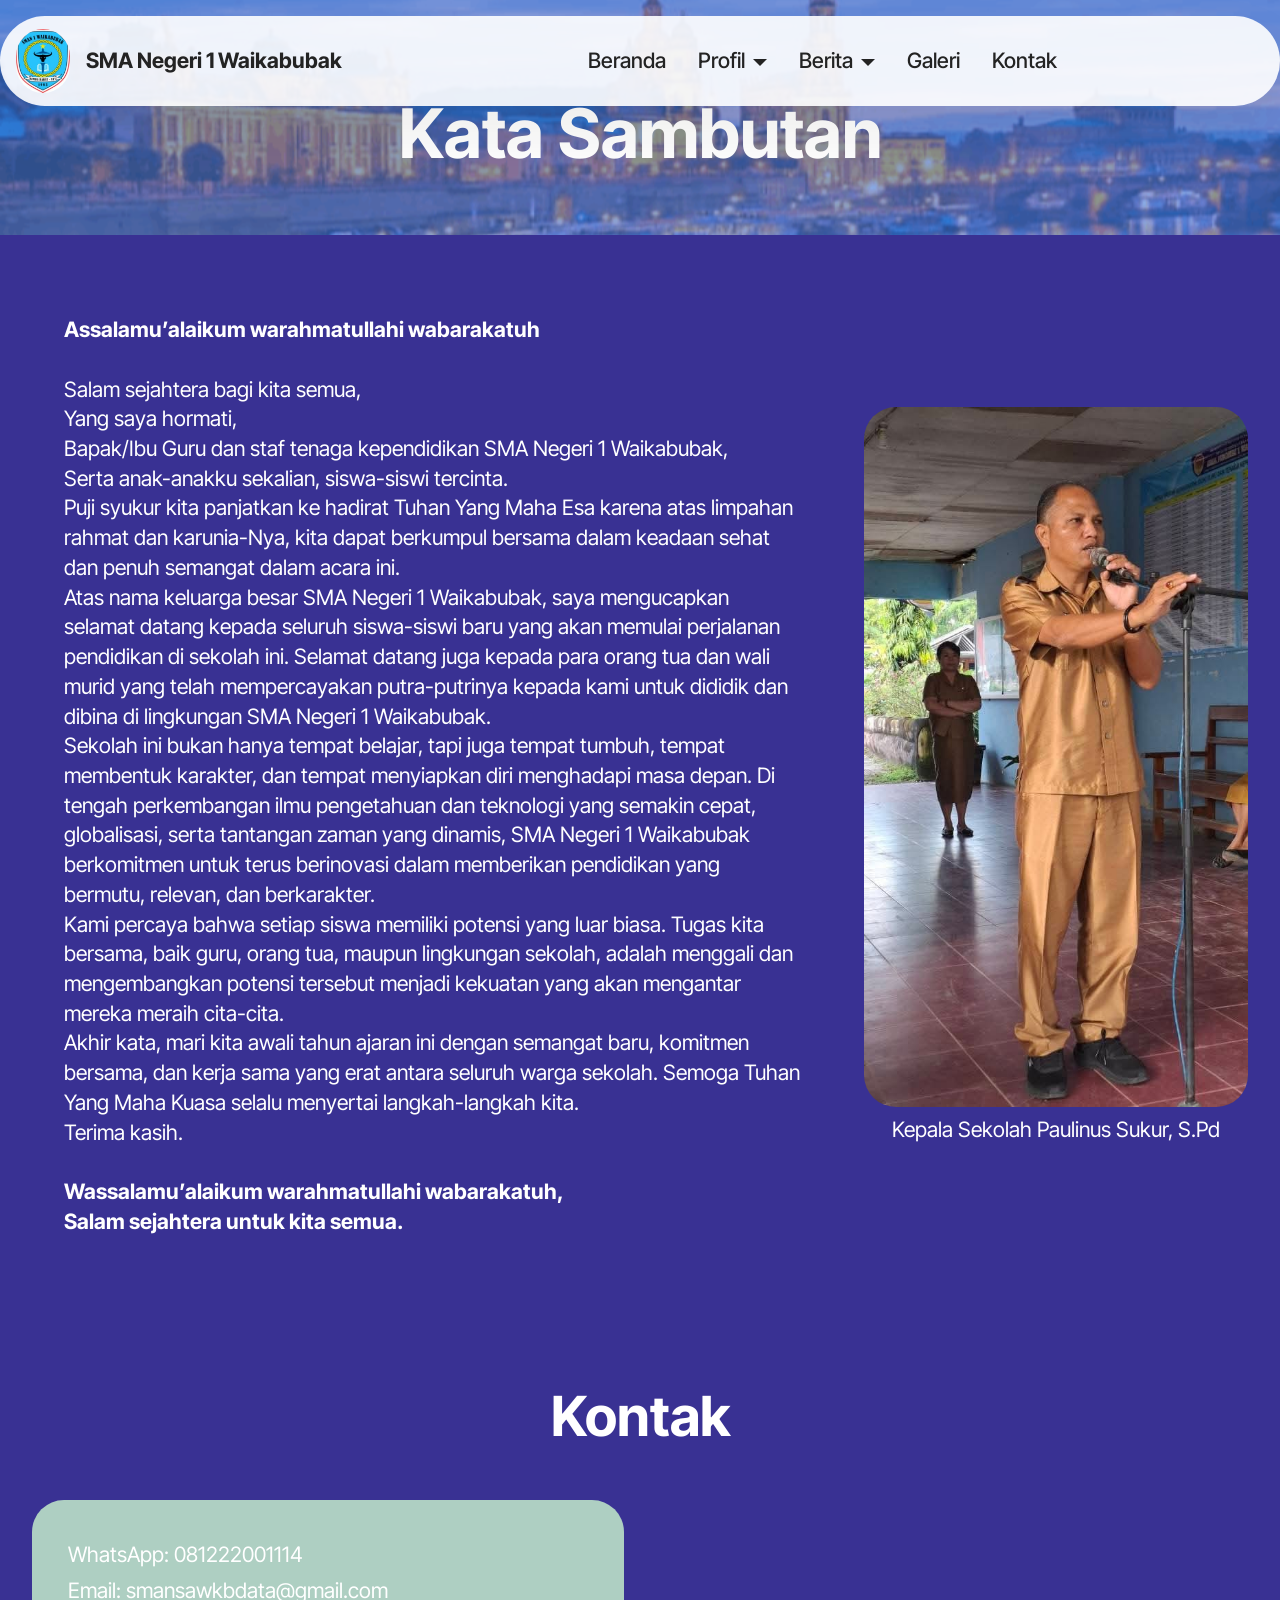
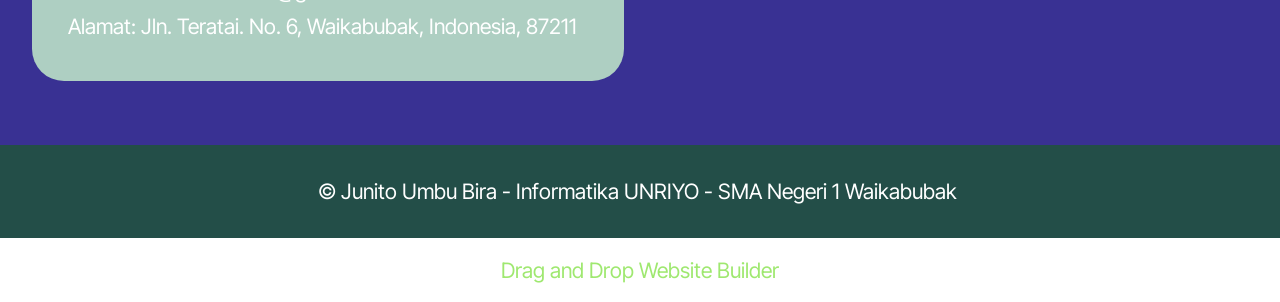
==== commit 8cd6e6c5: "create github pages" ====
--- a/page1.html
+++ b/page1.html
@@ -6,7 +6,7 @@
   <meta http-equiv="X-UA-Compatible" content="IE=edge">
   <meta name="generator" content="Mobirise v6.0.6, mobirise.com">
   <meta name="viewport" content="width=device-width, initial-scale=1, minimum-scale=1">
-  <link rel="shortcut icon" href="assets/images/images.jpeg" type="image/x-icon">
+  <link rel="shortcut icon" href="assets/images/logo20unriyo-128x127.png" type="image/x-icon">
   <meta name="description" content="">
   
   
@@ -19,7 +19,7 @@
   <link rel="stylesheet" href="assets/theme/css/style.css">
   <link rel="preload" href="https://fonts.googleapis.com/css?family=Inter+Tight:100,200,300,400,500,600,700,800,900,100i,200i,300i,400i,500i,600i,700i,800i,900i&display=swap" as="style" onload="this.onload=null;this.rel='stylesheet'">
   <noscript><link rel="stylesheet" href="https://fonts.googleapis.com/css?family=Inter+Tight:100,200,300,400,500,600,700,800,900,100i,200i,300i,400i,500i,600i,700i,800i,900i&display=swap"></noscript>
-  <link rel="preload" as="style" href="assets/mobirise/css/mbr-additional.css?v=ywMNe9"><link rel="stylesheet" href="assets/mobirise/css/mbr-additional.css?v=ywMNe9" type="text/css">
+  <link rel="preload" as="style" href="assets/mobirise/css/mbr-additional.css?v=pCuPdy"><link rel="stylesheet" href="assets/mobirise/css/mbr-additional.css?v=pCuPdy" type="text/css">
 
   
   
@@ -34,11 +34,11 @@
 		<div class="container">
 			<div class="navbar-brand">
 				<span class="navbar-logo">
-					<a href="https://mobiri.se">
-						<img src="assets/images/images.jpeg" alt="Mobirise Website Builder" style="height: 4rem;">
+					<a href="Beranda.html" target="_blank">
+						<img src="assets/images/images.jpeg" alt="pages" style="height: 4rem;">
 					</a>
 				</span>
-				<span class="navbar-caption-wrap"><a class="navbar-caption text-black display-4" href="https://mobiri.se">SMA Negeri 1 Waikabubak</a></span>
+				<span class="navbar-caption-wrap"><a class="navbar-caption text-black text-primary display-4" href="Beranda.html">SMA Negeri 1 Waikabubak</a></span>
 			</div>
 			<button class="navbar-toggler" type="button" data-toggle="collapse" data-bs-toggle="collapse" data-target="#navbarSupportedContent" data-bs-target="#navbarSupportedContent" aria-controls="navbarNavAltMarkup" aria-expanded="false" aria-label="Toggle navigation">
 				<div class="hamburger">
@@ -50,13 +50,13 @@
 			</button>
 			<div class="collapse navbar-collapse" id="navbarSupportedContent">
 				<ul class="navbar-nav nav-dropdown nav-right" data-app-modern-menu="true"><li class="nav-item">
-						<a class="nav-link link text-black text-primary display-4" href="index.html">Beranda</a>
+						<a class="nav-link link text-black text-primary display-4" href="Beranda.html">Beranda</a>
 					</li>
 					<li class="nav-item dropdown">
 						<a class="nav-link link text-black dropdown-toggle display-4" href="https://mobiri.se" aria-expanded="false" data-toggle="dropdown-submenu" data-bs-toggle="dropdown" data-bs-auto-close="outside">Profil</a><div class="dropdown-menu" aria-labelledby="dropdown-595"><a class="text-black dropdown-item text-primary display-4" href="page1.html">Kata Sambutan</a><a class="text-black dropdown-item text-primary display-4" href="page2.html">Visi &amp; Misi</a><a class="text-black dropdown-item text-primary display-4" href="page3.html">Sejarah Sekolah</a><a class="text-black dropdown-item text-primary display-4" href="page4.html">Struktur Organisasi</a><a class="text-black dropdown-item text-primary display-4" href="page5.html">Fasilitas</a></div>
 					</li>
 					<li class="nav-item dropdown">
-						<a class="nav-link link text-black dropdown-toggle show display-4" href="https://mobiri.se" data-toggle="dropdown-submenu" data-bs-toggle="dropdown" data-bs-auto-close="outside" aria-expanded="false">Berita</a><div class="dropdown-menu show" aria-labelledby="dropdown-316" data-bs-popper="none"><a class="text-black dropdown-item text-primary display-4" href="page7.html">Sistem Penerimaan Murid Baru</a><a class="text-black dropdown-item text-primary display-4" href="page6.html">Ekstrakurikuler</a></div>
+						<a class="nav-link link text-black dropdown-toggle display-4" href="https://mobiri.se" data-toggle="dropdown-submenu" data-bs-toggle="dropdown" data-bs-auto-close="outside" aria-expanded="false">Berita</a><div class="dropdown-menu" aria-labelledby="dropdown-316"><a class="text-black dropdown-item text-primary display-4" href="page7.html">Sistem Penerimaan Murid Baru</a><a class="text-black dropdown-item text-primary display-4" href="page6.html">Ekstrakurikuler</a></div>
 					</li><li class="nav-item"><a class="nav-link link text-black text-primary display-4" href="page8.html" aria-expanded="false">Galeri</a></li><li class="nav-item"><a class="nav-link link text-black text-primary display-4" href="page9.html">Kontak</a></li></ul>
 				
 			</div>
@@ -157,11 +157,11 @@
         <div class="media-container-row align-center mbr-white">
             <div class="col-12">
                 <p class="mbr-text mb-0 mbr-fonts-style display-7">
-                    © Copyright 2025 - Informatika UNRIYO - SMA Negeri 1 Waikabubak&nbsp;</p>
+                    © Junito Umbu Bira - Informatika UNRIYO - SMA Negeri 1 Waikabubak&nbsp;</p>
             </div>
         </div>
     </div>
-</section><section class="display-7" style="padding: 0;align-items: center;justify-content: center;flex-wrap: wrap;    align-content: center;display: flex;position: relative;height: 4rem;"><a href="https://mobiri.se/" style="flex: 1 1;height: 4rem;position: absolute;width: 100%;z-index: 1;"><img alt="" style="height: 4rem;" src="[data-uri]"></a><p style="margin: 0;text-align: center;" class="display-7">&#8204;</p><a style="z-index:1" href="https://mobirise.com/builder/ai-website-generator.html">AI Website Generator</a></section><script src="assets/bootstrap/js/bootstrap.bundle.min.js"></script>  <script src="assets/smoothscroll/smooth-scroll.js"></script>  <script src="assets/ytplayer/index.js"></script>  <script src="assets/dropdown/js/navbar-dropdown.js"></script>  <script src="assets/theme/js/script.js"></script>  
+</section><section class="display-7" style="padding: 0;align-items: center;justify-content: center;flex-wrap: wrap;    align-content: center;display: flex;position: relative;height: 4rem;"><a href="https://mobiri.se/" style="flex: 1 1;height: 4rem;position: absolute;width: 100%;z-index: 1;"><img alt="" style="height: 4rem;" src="[data-uri]"></a><p style="margin: 0;text-align: center;" class="display-7">&#8204;</p><a style="z-index:1" href="https://mobirise.com/drag-drop-website-builder.html">Drag and Drop Website Builder</a></section><script src="assets/bootstrap/js/bootstrap.bundle.min.js"></script>  <script src="assets/smoothscroll/smooth-scroll.js"></script>  <script src="assets/ytplayer/index.js"></script>  <script src="assets/dropdown/js/navbar-dropdown.js"></script>  <script src="assets/theme/js/script.js"></script>  
   
   
 </body>
--- a/assets/mobirise/css/mbr-additional.css
+++ b/assets/mobirise/css/mbr-additional.css
@@ -900,7 +900,7 @@
   height: 90px;
   padding: 0.5rem 0.6rem 0.5rem 1rem;
   flex-wrap: nowrap;
-  background: rgba(160, 225, 225, 0.9) !important;
+  background: rgba(255, 255, 255, 0.9) !important;
   left: 0;
   right: 0;
   -webkit-box-pack: justify;
@@ -912,7 +912,7 @@
   align-items: center;
   border-radius: 100vw;
   margin-top: 1rem;
-  background-color: #a0e1e1;
+  background-color: #ffffff;
   box-shadow: 0 30px 60px 0 rgba(27, 31, 10, 0.08);
 }
 @media (max-width: 992px) {
@@ -940,8 +940,8 @@
   border-radius: 1.5rem;
   transition: 0.3s all !important;
   min-width: auto;
-  background: #a0e1e1;
-  background: rgba(160, 225, 225, 0.9) !important;
+  background: #ffffff;
+  background: rgba(255, 255, 255, 0.9) !important;
 }
 .cid-uOJDpqw9cv .nav-item:focus,
 .cid-uOJDpqw9cv .nav-link:focus {
@@ -1103,7 +1103,7 @@
   padding: 0.667em 1.667em;
 }
 .cid-uOJDpqw9cv .navbar.navbar-expand-lg .dropdown .dropdown-menu {
-  background: #a0e1e1;
+  background: #ffffff;
 }
 .cid-uOJDpqw9cv .navbar.navbar-expand-lg .dropdown .dropdown-menu .dropdown-submenu {
   margin: 0;
@@ -1267,10 +1267,10 @@
     width: 100%;
     padding: 1rem;
     border-radius: 1.5rem;
-    background: #a0e1e1;
+    background: #ffffff;
     opacity: 1;
-    border-color: rgba(160, 225, 225, 0.9) !important;
-    background: rgba(160, 225, 225, 0.9) !important;
+    border-color: rgba(255, 255, 255, 0.9) !important;
+    background: rgba(255, 255, 255, 0.9) !important;
     backdrop-filter: blur(8px);
   }
   .cid-uOJDpqw9cv .navbar-nav .nav-item .nav-link::after {
@@ -1334,60 +1334,15 @@
     padding: 1rem;
   }
 }
-.cid-uOJKt25btC {
-  display: flex;
-  background-image: url("../../../assets/images/whatsapp-image-2025-06-09-at-20.44.43-1.jpeg");
-}
-.cid-uOJKt25btC .mbr-overlay {
-  background-color: #000000;
-  opacity: 0.5;
-}
-@media (min-width: 768px) {
-  .cid-uOJKt25btC {
-    align-items: flex-end;
-  }
-  .cid-uOJKt25btC .row {
-    justify-content: center;
-  }
-  .cid-uOJKt25btC .content-wrap {
-    padding: 1rem 3rem;
-  }
-}
-@media (max-width: 991px) and (min-width: 768px) {
-  .cid-uOJKt25btC .content-wrap {
-    min-width: 50%;
-  }
-}
-@media (max-width: 767px) {
-  .cid-uOJKt25btC {
-    -webkit-align-items: center;
-    align-items: flex-end;
-  }
-  .cid-uOJKt25btC .mbr-row {
-    -webkit-justify-content: center;
-    justify-content: center;
-  }
-  .cid-uOJKt25btC .content-wrap {
-    width: 100%;
-  }
-}
-.cid-uOJKt25btC .mbr-section-title,
-.cid-uOJKt25btC .mbr-section-subtitle {
-  text-align: center;
-}
-.cid-uOJKt25btC .mbr-text,
-.cid-uOJKt25btC .mbr-section-btn {
-  text-align: center;
-}
-.cid-uOJTa7Rb4X {
+.cid-uOK5BGCxYn {
   padding-top: 6rem;
-  padding-bottom: 6rem;
-  background-color: #edefeb;
-}
-.cid-uOJTa7Rb4X .mbr-fallback-image.disabled {
+  padding-bottom: 2rem;
+  background-image: url("../../../assets/images/screenshot202025-06-2320184036-914x309.png");
+}
+.cid-uOK5BGCxYn .mbr-fallback-image.disabled {
   display: none;
 }
-.cid-uOJTa7Rb4X .mbr-fallback-image {
+.cid-uOK5BGCxYn .mbr-fallback-image {
   display: block;
   background-size: cover;
   background-position: center center;
@@ -1396,46 +1351,27 @@
   position: absolute;
   top: 0;
 }
-@media (max-width: 992px) {
-  .cid-uOJTa7Rb4X .mbr-figure {
-    margin-top: 1.5rem;
-  }
-}
-.cid-uOJTa7Rb4X .row {
-  align-items: center;
-}
-@media (min-width: 992px) {
-  .cid-uOJTa7Rb4X .text-wrapper {
-    padding: 0 2rem;
-  }
-}
-.cid-uOJTa7Rb4X .media-content,
-.cid-uOJTa7Rb4X .mbr-figure {
-  align-self: center;
-}
-.cid-uOJTa7Rb4X .mbr-figure iframe {
-  width: 100%;
-  border-radius: 2rem;
-  overflow: hidden;
-}
-.cid-uOJTa7Rb4X .mbr-figure {
-  border-radius: 0rem;
-  overflow: hidden;
-}
-@media (min-width: 767px) {
-  .cid-uOJTa7Rb4X .mbr-figure {
-    border-radius: 2rem;
-  }
-}
-.cid-uOK3AT5ueg {
+.cid-uOK5BGCxYn .mbr-text,
+.cid-uOK5BGCxYn .mbr-section-btn {
+  color: #232323;
+}
+.cid-uOK5BGCxYn .card-title,
+.cid-uOK5BGCxYn .card-box {
+  color: #ffffff;
+}
+.cid-uOK5BGCxYn .mbr-text,
+.cid-uOK5BGCxYn .link-wrap {
+  color: #ffffff;
+}
+.cid-uOK65v8fnq {
   padding-top: 3rem;
-  padding-bottom: 3rem;
-  background-color: #2498c6;
-}
-.cid-uOK3AT5ueg .mbr-fallback-image.disabled {
+  padding-bottom: 4rem;
+  background-color: #393193;
+}
+.cid-uOK65v8fnq .mbr-fallback-image.disabled {
   display: none;
 }
-.cid-uOK3AT5ueg .mbr-fallback-image {
+.cid-uOK65v8fnq .mbr-fallback-image {
   display: block;
   background-size: cover;
   background-position: center center;
@@ -1444,15 +1380,37 @@
   position: absolute;
   top: 0;
 }
-.cid-uOK0FQME4h {
-  padding-top: 1rem;
-  padding-bottom: 1rem;
-  background-color: #2498c6;
-}
-.cid-uOK0FQME4h .mbr-fallback-image.disabled {
+@media (max-width: 991px) {
+  .cid-uOK65v8fnq .image-wrapper {
+    margin-bottom: 1rem;
+  }
+}
+.cid-uOK65v8fnq .row {
+  flex-direction: row-reverse;
+}
+.cid-uOK65v8fnq img {
+  width: 100%;
+}
+@media (min-width: 992px) {
+  .cid-uOK65v8fnq .text-wrapper {
+    padding: 2rem;
+  }
+}
+.cid-uOK65v8fnq .mbr-text {
+  color: #ffffff;
+}
+.cid-uOK65v8fnq .mbr-description {
+  color: #ffffff;
+}
+.cid-uOK7kaiO1q {
+  padding-top: 2rem;
+  padding-bottom: 4rem;
+  background: #393193;
+}
+.cid-uOK7kaiO1q .mbr-fallback-image.disabled {
   display: none;
 }
-.cid-uOK0FQME4h .mbr-fallback-image {
+.cid-uOK7kaiO1q .mbr-fallback-image {
   display: block;
   background-size: cover;
   background-position: center center;
@@ -1461,219 +1419,30 @@
   position: absolute;
   top: 0;
 }
-.cid-uOK0FQME4h .card-wrapper {
-  overflow: hidden;
-  background: #a0e1e1;
-}
-.cid-uOK0FQME4h .text-wrapper {
-  padding: 4rem 3rem;
-}
-@media (min-width: 768px) and (max-width: 991px) {
-  .cid-uOK0FQME4h .text-wrapper {
-    padding: 2.25rem;
-  }
-}
-@media (max-width: 767px) {
-  .cid-uOK0FQME4h .text-wrapper {
-    padding: 1.5rem;
-  }
-}
-.cid-uOK0FQME4h .row {
-  align-items: center;
-  margin-right: -1rem;
-  margin-left: -1rem;
-}
-.cid-uOK0FQME4h .image-wrapper {
-  padding: 0 1rem;
-}
-.cid-uOK0FQME4h img,
-.cid-uOK0FQME4h .image-wrapper {
-  height: 400px;
-  object-fit: cover;
-}
-@media (max-width: 767px) {
-  .cid-uOK0FQME4h img,
-  .cid-uOK0FQME4h .image-wrapper {
-    max-height: 350px;
-  }
-}
-.cid-uOK0FQME4h .mbr-section-title {
-  color: #000000;
-}
-.cid-uOK0FQME4h .mbr-text {
-  color: #000000;
-}
-.cid-uOK0FQME4h .mbr-text,
-.cid-uOK0FQME4h .mbr-section-btn {
-  text-align: left;
-}
-.cid-uOK1bfD73n {
-  padding-top: 1rem;
-  padding-bottom: 1rem;
-  background-color: #2498c6;
-}
-.cid-uOK1bfD73n .mbr-fallback-image.disabled {
-  display: none;
-}
-.cid-uOK1bfD73n .mbr-fallback-image {
-  display: block;
-  background-size: cover;
-  background-position: center center;
-  width: 100%;
-  height: 100%;
-  position: absolute;
-  top: 0;
-}
-.cid-uOK1bfD73n .card-wrapper {
-  overflow: hidden;
-  background: #a0e1e1;
-}
-.cid-uOK1bfD73n .text-wrapper {
-  padding: 4rem 3rem;
-}
-@media (min-width: 768px) and (max-width: 991px) {
-  .cid-uOK1bfD73n .text-wrapper {
-    padding: 2.25rem;
-  }
-}
-@media (max-width: 767px) {
-  .cid-uOK1bfD73n .text-wrapper {
-    padding: 1.5rem;
-  }
-}
-.cid-uOK1bfD73n .row {
-  align-items: center;
-  margin-right: -1rem;
-  margin-left: -1rem;
-}
-.cid-uOK1bfD73n .image-wrapper {
-  padding: 0 1rem;
-}
-.cid-uOK1bfD73n img,
-.cid-uOK1bfD73n .image-wrapper {
-  height: 400px;
-  object-fit: cover;
-}
-@media (max-width: 767px) {
-  .cid-uOK1bfD73n img,
-  .cid-uOK1bfD73n .image-wrapper {
-    max-height: 350px;
-  }
-}
-.cid-uOK1bfD73n .mbr-section-title {
-  color: #000000;
-}
-.cid-uOK1bfD73n .mbr-text {
-  color: #000000;
-}
-.cid-uOK1bfD73n .mbr-text,
-.cid-uOK1bfD73n .mbr-section-btn {
-  text-align: left;
-}
-.cid-uOK4Nq5gtq {
-  padding-top: 1rem;
-  padding-bottom: 1rem;
-  background-color: #2498c6;
-}
-.cid-uOK4Nq5gtq .mbr-fallback-image.disabled {
-  display: none;
-}
-.cid-uOK4Nq5gtq .mbr-fallback-image {
-  display: block;
-  background-size: cover;
-  background-position: center center;
-  width: 100%;
-  height: 100%;
-  position: absolute;
-  top: 0;
-}
-.cid-uOK4Nq5gtq .card-wrapper {
-  overflow: hidden;
-  background: #a0e1e1;
-}
-.cid-uOK4Nq5gtq .text-wrapper {
-  padding: 4rem 3rem;
-}
-@media (min-width: 768px) and (max-width: 991px) {
-  .cid-uOK4Nq5gtq .text-wrapper {
-    padding: 2.25rem;
-  }
-}
-@media (max-width: 767px) {
-  .cid-uOK4Nq5gtq .text-wrapper {
-    padding: 1.5rem;
-  }
-}
-.cid-uOK4Nq5gtq .row {
-  align-items: center;
-  margin-right: -1rem;
-  margin-left: -1rem;
-}
-.cid-uOK4Nq5gtq .image-wrapper {
-  padding: 0 1rem;
-}
-.cid-uOK4Nq5gtq img,
-.cid-uOK4Nq5gtq .image-wrapper {
-  height: 400px;
-  object-fit: cover;
-}
-@media (max-width: 767px) {
-  .cid-uOK4Nq5gtq img,
-  .cid-uOK4Nq5gtq .image-wrapper {
-    max-height: 350px;
-  }
-}
-.cid-uOK4Nq5gtq .mbr-section-title {
-  color: #000000;
-}
-.cid-uOK4Nq5gtq .mbr-text {
-  color: #000000;
-}
-.cid-uOK4Nq5gtq .mbr-text,
-.cid-uOK4Nq5gtq .mbr-section-btn {
-  text-align: left;
-}
-.cid-uOK7Qogi46 {
-  padding-top: 2rem;
-  padding-bottom: 4rem;
-  background: #65a3ad;
-}
-.cid-uOK7Qogi46 .mbr-fallback-image.disabled {
-  display: none;
-}
-.cid-uOK7Qogi46 .mbr-fallback-image {
-  display: block;
-  background-size: cover;
-  background-position: center center;
-  width: 100%;
-  height: 100%;
-  position: absolute;
-  top: 0;
-}
 @media (max-width: 992px) {
-  .cid-uOK7Qogi46 .row .map-wrapper {
+  .cid-uOK7kaiO1q .row .map-wrapper {
     margin-top: 2rem;
   }
 }
 @media (max-width: 767px) {
-  .cid-uOK7Qogi46 .row .map-wrapper {
+  .cid-uOK7kaiO1q .row .map-wrapper {
     margin-top: 1rem;
   }
 }
-.cid-uOK7Qogi46 .google-map {
+.cid-uOK7kaiO1q .google-map {
   height: 100%;
   position: relative;
 }
-.cid-uOK7Qogi46 .google-map iframe {
+.cid-uOK7kaiO1q .google-map iframe {
   height: 100%;
   width: 100%;
 }
 @media (max-width: 992px) {
-  .cid-uOK7Qogi46 .google-map iframe {
+  .cid-uOK7kaiO1q .google-map iframe {
     min-height: 350px;
   }
 }
-.cid-uOK7Qogi46 .google-map [data-state-details] {
+.cid-uOK7kaiO1q .google-map [data-state-details] {
   color: #6b6763;
   height: 1.5em;
   margin-top: -0.75em;
@@ -1684,35 +1453,39 @@
   top: 50%;
   width: 100%;
 }
-.cid-uOK7Qogi46 .google-map[data-state] {
+.cid-uOK7kaiO1q .google-map[data-state] {
   background: #e9e5dc;
 }
-.cid-uOK7Qogi46 .google-map[data-state="loading"] [data-state-details] {
+.cid-uOK7kaiO1q .google-map[data-state="loading"] [data-state-details] {
   display: none;
 }
-.cid-uOK7Qogi46 .card-wrapper {
+.cid-uOK7kaiO1q .card-wrapper {
   padding: 2.25rem;
   background: #aecfc2;
 }
 @media (min-width: 992px) and (max-width: 1200px) {
-  .cid-uOK7Qogi46 .card-wrapper {
+  .cid-uOK7kaiO1q .card-wrapper {
     padding: 1.5rem;
   }
 }
 @media (max-width: 767px) {
-  .cid-uOK7Qogi46 .card-wrapper {
+  .cid-uOK7kaiO1q .card-wrapper {
     padding: 2rem 1.5rem;
   }
 }
-.cid-uOK7Qogi46 ul {
+.cid-uOK7kaiO1q ul {
   list-style-type: none;
   padding: 0;
   margin: 0;
 }
-.cid-uOK7Qogi46 .content-head {
+.cid-uOK7kaiO1q .content-head {
   max-width: 800px;
 }
-.cid-uOK7Qogi46 .mbr-section-title {
+.cid-uOK7kaiO1q .mbr-section-title {
+  color: #ffffff;
+}
+.cid-uOK7kaiO1q .list,
+.cid-uOK7kaiO1q .item-wrap {
   color: #ffffff;
 }
 .cid-uOK3Vrwk8x {
@@ -1843,7 +1616,7 @@
   height: 90px;
   padding: 0.5rem 0.6rem 0.5rem 1rem;
   flex-wrap: nowrap;
-  background: rgba(160, 225, 225, 0.9) !important;
+  background: rgba(255, 255, 255, 0.9) !important;
   left: 0;
   right: 0;
   -webkit-box-pack: justify;
@@ -1855,7 +1628,7 @@
   align-items: center;
   border-radius: 100vw;
   margin-top: 1rem;
-  background-color: #a0e1e1;
+  background-color: #ffffff;
   box-shadow: 0 30px 60px 0 rgba(27, 31, 10, 0.08);
 }
 @media (max-width: 992px) {
@@ -1883,8 +1656,8 @@
   border-radius: 1.5rem;
   transition: 0.3s all !important;
   min-width: auto;
-  background: #a0e1e1;
-  background: rgba(160, 225, 225, 0.9) !important;
+  background: #ffffff;
+  background: rgba(255, 255, 255, 0.9) !important;
 }
 .cid-uOJDpqw9cv .nav-item:focus,
 .cid-uOJDpqw9cv .nav-link:focus {
@@ -2046,7 +1819,7 @@
   padding: 0.667em 1.667em;
 }
 .cid-uOJDpqw9cv .navbar.navbar-expand-lg .dropdown .dropdown-menu {
-  background: #a0e1e1;
+  background: #ffffff;
 }
 .cid-uOJDpqw9cv .navbar.navbar-expand-lg .dropdown .dropdown-menu .dropdown-submenu {
   margin: 0;
@@ -2210,10 +1983,10 @@
     width: 100%;
     padding: 1rem;
     border-radius: 1.5rem;
-    background: #a0e1e1;
+    background: #ffffff;
     opacity: 1;
-    border-color: rgba(160, 225, 225, 0.9) !important;
-    background: rgba(160, 225, 225, 0.9) !important;
+    border-color: rgba(255, 255, 255, 0.9) !important;
+    background: rgba(255, 255, 255, 0.9) !important;
     backdrop-filter: blur(8px);
   }
   .cid-uOJDpqw9cv .navbar-nav .nav-item .nav-link::after {
@@ -2277,15 +2050,15 @@
     padding: 1rem;
   }
 }
-.cid-uOK5BGCxYn {
-  padding-top: 6rem;
+.cid-uOK9BU68DD {
+  padding-top: 7rem;
   padding-bottom: 2rem;
-  background-image: url("../../../assets/images/screenshot202025-06-2320184036-914x309.png");
-}
-.cid-uOK5BGCxYn .mbr-fallback-image.disabled {
+  background-image: url("../../../assets/images/whatsapp20image202025-06-0920at2020.44.43-1440x960.jpeg");
+}
+.cid-uOK9BU68DD .mbr-fallback-image.disabled {
   display: none;
 }
-.cid-uOK5BGCxYn .mbr-fallback-image {
+.cid-uOK9BU68DD .mbr-fallback-image {
   display: block;
   background-size: cover;
   background-position: center center;
@@ -2294,27 +2067,27 @@
   position: absolute;
   top: 0;
 }
-.cid-uOK5BGCxYn .mbr-text,
-.cid-uOK5BGCxYn .mbr-section-btn {
+.cid-uOK9BU68DD .mbr-text,
+.cid-uOK9BU68DD .mbr-section-btn {
   color: #232323;
 }
-.cid-uOK5BGCxYn .card-title,
-.cid-uOK5BGCxYn .card-box {
+.cid-uOK9BU68DD .card-title,
+.cid-uOK9BU68DD .card-box {
   color: #ffffff;
 }
-.cid-uOK5BGCxYn .mbr-text,
-.cid-uOK5BGCxYn .link-wrap {
+.cid-uOK9BU68DD .mbr-text,
+.cid-uOK9BU68DD .link-wrap {
   color: #ffffff;
 }
-.cid-uOK65v8fnq {
-  padding-top: 3rem;
-  padding-bottom: 4rem;
-  background-color: #ffffff;
-}
-.cid-uOK65v8fnq .mbr-fallback-image.disabled {
+.cid-uOK9V2b2LL {
+  padding-top: 4rem;
+  padding-bottom: 0rem;
+  background-color: #393193;
+}
+.cid-uOK9V2b2LL .mbr-fallback-image.disabled {
   display: none;
 }
-.cid-uOK65v8fnq .mbr-fallback-image {
+.cid-uOK9V2b2LL .mbr-fallback-image {
   display: block;
   background-size: cover;
   background-position: center center;
@@ -2323,31 +2096,21 @@
   position: absolute;
   top: 0;
 }
-@media (max-width: 991px) {
-  .cid-uOK65v8fnq .image-wrapper {
-    margin-bottom: 1rem;
-  }
-}
-.cid-uOK65v8fnq .row {
-  flex-direction: row-reverse;
-}
-.cid-uOK65v8fnq img {
-  width: 100%;
-}
-@media (min-width: 992px) {
-  .cid-uOK65v8fnq .text-wrapper {
-    padding: 2rem;
-  }
-}
-.cid-uOK7kaiO1q {
-  padding-top: 2rem;
-  padding-bottom: 4rem;
-  background: #65a3ad;
-}
-.cid-uOK7kaiO1q .mbr-fallback-image.disabled {
+.cid-uOK9V2b2LL .mbr-section-title {
+  color: #ffffff;
+}
+.cid-uOK9V2b2LL .mbr-section-subtitle {
+  color: #ffffff;
+}
+.cid-uOKaAU18Ow {
+  padding-top: 0rem;
+  padding-bottom: 1rem;
+  background-color: #393193;
+}
+.cid-uOKaAU18Ow .mbr-fallback-image.disabled {
   display: none;
 }
-.cid-uOK7kaiO1q .mbr-fallback-image {
+.cid-uOKaAU18Ow .mbr-fallback-image {
   display: block;
   background-size: cover;
   background-position: center center;
@@ -2356,30 +2119,87 @@
   position: absolute;
   top: 0;
 }
+.cid-uOKaAU18Ow .mbr-section-title {
+  color: #ffffff;
+}
+.cid-uOKbFmSISO {
+  padding-top: 0rem;
+  padding-bottom: 5rem;
+  background-color: #393193;
+}
+.cid-uOKbFmSISO .counter-container ol {
+  margin-bottom: 0;
+  padding-left: 2.25rem;
+  counter-reset: myCounter;
+}
+.cid-uOKbFmSISO .counter-container ol li {
+  margin-bottom: 2rem;
+  list-style: none;
+  position: relative;
+}
+.cid-uOKbFmSISO .counter-container ol li:before {
+  font-weight: 700;
+  position: absolute;
+  left: -1.5em;
+  counter-increment: myCounter;
+  content: counter(myCounter);
+  transition: all .2s;
+  color: #ffffff;
+  display: flex;
+  align-items: center;
+  justify-content: center;
+}
+.cid-uOKbFmSISO .mbr-section-title {
+  text-align: center;
+}
+.cid-uOKbFmSISO .mbr-section-subtitle {
+  text-align: center;
+}
+.cid-uOKbFmSISO .mbr-text {
+  text-align: left;
+  color: #ffffff;
+}
+.cid-uOK97MH3Ix {
+  padding-top: 2rem;
+  padding-bottom: 4rem;
+  background: #393193;
+}
+.cid-uOK97MH3Ix .mbr-fallback-image.disabled {
+  display: none;
+}
+.cid-uOK97MH3Ix .mbr-fallback-image {
+  display: block;
+  background-size: cover;
+  background-position: center center;
+  width: 100%;
+  height: 100%;
+  position: absolute;
+  top: 0;
+}
 @media (max-width: 992px) {
-  .cid-uOK7kaiO1q .row .map-wrapper {
+  .cid-uOK97MH3Ix .row .map-wrapper {
     margin-top: 2rem;
   }
 }
 @media (max-width: 767px) {
-  .cid-uOK7kaiO1q .row .map-wrapper {
+  .cid-uOK97MH3Ix .row .map-wrapper {
     margin-top: 1rem;
   }
 }
-.cid-uOK7kaiO1q .google-map {
+.cid-uOK97MH3Ix .google-map {
   height: 100%;
   position: relative;
 }
-.cid-uOK7kaiO1q .google-map iframe {
+.cid-uOK97MH3Ix .google-map iframe {
   height: 100%;
   width: 100%;
 }
 @media (max-width: 992px) {
-  .cid-uOK7kaiO1q .google-map iframe {
+  .cid-uOK97MH3Ix .google-map iframe {
     min-height: 350px;
   }
 }
-.cid-uOK7kaiO1q .google-map [data-state-details] {
+.cid-uOK97MH3Ix .google-map [data-state-details] {
   color: #6b6763;
   height: 1.5em;
   margin-top: -0.75em;
@@ -2390,35 +2210,35 @@
   top: 50%;
   width: 100%;
 }
-.cid-uOK7kaiO1q .google-map[data-state] {
+.cid-uOK97MH3Ix .google-map[data-state] {
   background: #e9e5dc;
 }
-.cid-uOK7kaiO1q .google-map[data-state="loading"] [data-state-details] {
+.cid-uOK97MH3Ix .google-map[data-state="loading"] [data-state-details] {
   display: none;
 }
-.cid-uOK7kaiO1q .card-wrapper {
+.cid-uOK97MH3Ix .card-wrapper {
   padding: 2.25rem;
   background: #aecfc2;
 }
 @media (min-width: 992px) and (max-width: 1200px) {
-  .cid-uOK7kaiO1q .card-wrapper {
+  .cid-uOK97MH3Ix .card-wrapper {
     padding: 1.5rem;
   }
 }
 @media (max-width: 767px) {
-  .cid-uOK7kaiO1q .card-wrapper {
+  .cid-uOK97MH3Ix .card-wrapper {
     padding: 2rem 1.5rem;
   }
 }
-.cid-uOK7kaiO1q ul {
+.cid-uOK97MH3Ix ul {
   list-style-type: none;
   padding: 0;
   margin: 0;
 }
-.cid-uOK7kaiO1q .content-head {
+.cid-uOK97MH3Ix .content-head {
   max-width: 800px;
 }
-.cid-uOK7kaiO1q .mbr-section-title {
+.cid-uOK97MH3Ix .mbr-section-title {
   color: #ffffff;
 }
 .cid-uOK3Vrwk8x {
@@ -2549,7 +2369,7 @@
   height: 90px;
   padding: 0.5rem 0.6rem 0.5rem 1rem;
   flex-wrap: nowrap;
-  background: rgba(160, 225, 225, 0.9) !important;
+  background: rgba(255, 255, 255, 0.9) !important;
   left: 0;
   right: 0;
   -webkit-box-pack: justify;
@@ -2561,7 +2381,7 @@
   align-items: center;
   border-radius: 100vw;
   margin-top: 1rem;
-  background-color: #a0e1e1;
+  background-color: #ffffff;
   box-shadow: 0 30px 60px 0 rgba(27, 31, 10, 0.08);
 }
 @media (max-width: 992px) {
@@ -2589,8 +2409,8 @@
   border-radius: 1.5rem;
   transition: 0.3s all !important;
   min-width: auto;
-  background: #a0e1e1;
-  background: rgba(160, 225, 225, 0.9) !important;
+  background: #ffffff;
+  background: rgba(255, 255, 255, 0.9) !important;
 }
 .cid-uOJDpqw9cv .nav-item:focus,
 .cid-uOJDpqw9cv .nav-link:focus {
@@ -2752,7 +2572,7 @@
   padding: 0.667em 1.667em;
 }
 .cid-uOJDpqw9cv .navbar.navbar-expand-lg .dropdown .dropdown-menu {
-  background: #a0e1e1;
+  background: #ffffff;
 }
 .cid-uOJDpqw9cv .navbar.navbar-expand-lg .dropdown .dropdown-menu .dropdown-submenu {
   margin: 0;
@@ -2916,10 +2736,10 @@
     width: 100%;
     padding: 1rem;
     border-radius: 1.5rem;
-    background: #a0e1e1;
+    background: #ffffff;
     opacity: 1;
-    border-color: rgba(160, 225, 225, 0.9) !important;
-    background: rgba(160, 225, 225, 0.9) !important;
+    border-color: rgba(255, 255, 255, 0.9) !important;
+    background: rgba(255, 255, 255, 0.9) !important;
     backdrop-filter: blur(8px);
   }
   .cid-uOJDpqw9cv .navbar-nav .nav-item .nav-link::after {
@@ -2983,15 +2803,15 @@
     padding: 1rem;
   }
 }
-.cid-uOK9BU68DD {
+.cid-uOKddmzK7e {
   padding-top: 7rem;
   padding-bottom: 2rem;
   background-image: url("../../../assets/images/whatsapp20image202025-06-0920at2020.44.43-1440x960.jpeg");
 }
-.cid-uOK9BU68DD .mbr-fallback-image.disabled {
+.cid-uOKddmzK7e .mbr-fallback-image.disabled {
   display: none;
 }
-.cid-uOK9BU68DD .mbr-fallback-image {
+.cid-uOKddmzK7e .mbr-fallback-image {
   display: block;
   background-size: cover;
   background-position: center center;
@@ -3000,27 +2820,42 @@
   position: absolute;
   top: 0;
 }
-.cid-uOK9BU68DD .mbr-text,
-.cid-uOK9BU68DD .mbr-section-btn {
+.cid-uOKddmzK7e .mbr-text,
+.cid-uOKddmzK7e .mbr-section-btn {
   color: #232323;
 }
-.cid-uOK9BU68DD .card-title,
-.cid-uOK9BU68DD .card-box {
+.cid-uOKddmzK7e .card-title,
+.cid-uOKddmzK7e .card-box {
   color: #ffffff;
 }
-.cid-uOK9BU68DD .mbr-text,
-.cid-uOK9BU68DD .link-wrap {
+.cid-uOKddmzK7e .mbr-text,
+.cid-uOKddmzK7e .link-wrap {
   color: #ffffff;
 }
-.cid-uOK9V2b2LL {
-  padding-top: 4rem;
+.cid-uOKdOIInTm {
+  padding-top: 2rem;
   padding-bottom: 0rem;
-  background-color: #bbd1e1;
-}
-.cid-uOK9V2b2LL .mbr-fallback-image.disabled {
+  background-color: #393193;
+}
+.cid-uOKdOIInTm .content-head {
+  max-width: 800px;
+}
+.cid-uOKdOIInTm .mbr-section-title {
+  color: #ffffff;
+}
+.cid-uOKdOIInTm .mbr-text,
+.cid-uOKdOIInTm .mbr-section-btn {
+  color: #ffffff;
+}
+.cid-uOKd866qzI {
+  padding-top: 2rem;
+  padding-bottom: 4rem;
+  background: #65a3ad;
+}
+.cid-uOKd866qzI .mbr-fallback-image.disabled {
   display: none;
 }
-.cid-uOK9V2b2LL .mbr-fallback-image {
+.cid-uOKd866qzI .mbr-fallback-image {
   display: block;
   background-size: cover;
   background-position: center center;
@@ -3029,100 +2864,30 @@
   position: absolute;
   top: 0;
 }
-.cid-uOKaAU18Ow {
-  padding-top: 0rem;
-  padding-bottom: 1rem;
-  background-color: #bbd1e1;
-}
-.cid-uOKaAU18Ow .mbr-fallback-image.disabled {
-  display: none;
-}
-.cid-uOKaAU18Ow .mbr-fallback-image {
-  display: block;
-  background-size: cover;
-  background-position: center center;
-  width: 100%;
-  height: 100%;
-  position: absolute;
-  top: 0;
-}
-.cid-uOKbFmSISO {
-  padding-top: 0rem;
-  padding-bottom: 5rem;
-  background-color: #bbd1e1;
-}
-.cid-uOKbFmSISO .counter-container ol {
-  margin-bottom: 0;
-  padding-left: 2.25rem;
-  counter-reset: myCounter;
-}
-.cid-uOKbFmSISO .counter-container ol li {
-  margin-bottom: 2rem;
-  list-style: none;
-  position: relative;
-}
-.cid-uOKbFmSISO .counter-container ol li:before {
-  font-weight: 700;
-  position: absolute;
-  left: -1.5em;
-  counter-increment: myCounter;
-  content: counter(myCounter);
-  transition: all .2s;
-  color: #000000;
-  display: flex;
-  align-items: center;
-  justify-content: center;
-}
-.cid-uOKbFmSISO .mbr-section-title {
-  text-align: center;
-}
-.cid-uOKbFmSISO .mbr-section-subtitle {
-  text-align: center;
-}
-.cid-uOKbFmSISO .mbr-text {
-  text-align: left;
-}
-.cid-uOK97MH3Ix {
-  padding-top: 2rem;
-  padding-bottom: 4rem;
-  background: #65a3ad;
-}
-.cid-uOK97MH3Ix .mbr-fallback-image.disabled {
-  display: none;
-}
-.cid-uOK97MH3Ix .mbr-fallback-image {
-  display: block;
-  background-size: cover;
-  background-position: center center;
-  width: 100%;
-  height: 100%;
-  position: absolute;
-  top: 0;
-}
 @media (max-width: 992px) {
-  .cid-uOK97MH3Ix .row .map-wrapper {
+  .cid-uOKd866qzI .row .map-wrapper {
     margin-top: 2rem;
   }
 }
 @media (max-width: 767px) {
-  .cid-uOK97MH3Ix .row .map-wrapper {
+  .cid-uOKd866qzI .row .map-wrapper {
     margin-top: 1rem;
   }
 }
-.cid-uOK97MH3Ix .google-map {
+.cid-uOKd866qzI .google-map {
   height: 100%;
   position: relative;
 }
-.cid-uOK97MH3Ix .google-map iframe {
+.cid-uOKd866qzI .google-map iframe {
   height: 100%;
   width: 100%;
 }
 @media (max-width: 992px) {
-  .cid-uOK97MH3Ix .google-map iframe {
+  .cid-uOKd866qzI .google-map iframe {
     min-height: 350px;
   }
 }
-.cid-uOK97MH3Ix .google-map [data-state-details] {
+.cid-uOKd866qzI .google-map [data-state-details] {
   color: #6b6763;
   height: 1.5em;
   margin-top: -0.75em;
@@ -3133,35 +2898,39 @@
   top: 50%;
   width: 100%;
 }
-.cid-uOK97MH3Ix .google-map[data-state] {
+.cid-uOKd866qzI .google-map[data-state] {
   background: #e9e5dc;
 }
-.cid-uOK97MH3Ix .google-map[data-state="loading"] [data-state-details] {
+.cid-uOKd866qzI .google-map[data-state="loading"] [data-state-details] {
   display: none;
 }
-.cid-uOK97MH3Ix .card-wrapper {
+.cid-uOKd866qzI .card-wrapper {
   padding: 2.25rem;
   background: #aecfc2;
 }
 @media (min-width: 992px) and (max-width: 1200px) {
-  .cid-uOK97MH3Ix .card-wrapper {
+  .cid-uOKd866qzI .card-wrapper {
     padding: 1.5rem;
   }
 }
 @media (max-width: 767px) {
-  .cid-uOK97MH3Ix .card-wrapper {
+  .cid-uOKd866qzI .card-wrapper {
     padding: 2rem 1.5rem;
   }
 }
-.cid-uOK97MH3Ix ul {
+.cid-uOKd866qzI ul {
   list-style-type: none;
   padding: 0;
   margin: 0;
 }
-.cid-uOK97MH3Ix .content-head {
+.cid-uOKd866qzI .content-head {
   max-width: 800px;
 }
-.cid-uOK97MH3Ix .mbr-section-title {
+.cid-uOKd866qzI .mbr-section-title {
+  color: #ffffff;
+}
+.cid-uOKd866qzI .list,
+.cid-uOKd866qzI .item-wrap {
   color: #ffffff;
 }
 .cid-uOK3Vrwk8x {
@@ -3292,7 +3061,7 @@
   height: 90px;
   padding: 0.5rem 0.6rem 0.5rem 1rem;
   flex-wrap: nowrap;
-  background: rgba(160, 225, 225, 0.9) !important;
+  background: rgba(255, 255, 255, 0.9) !important;
   left: 0;
   right: 0;
   -webkit-box-pack: justify;
@@ -3304,7 +3073,7 @@
   align-items: center;
   border-radius: 100vw;
   margin-top: 1rem;
-  background-color: #a0e1e1;
+  background-color: #ffffff;
   box-shadow: 0 30px 60px 0 rgba(27, 31, 10, 0.08);
 }
 @media (max-width: 992px) {
@@ -3332,8 +3101,8 @@
   border-radius: 1.5rem;
   transition: 0.3s all !important;
   min-width: auto;
-  background: #a0e1e1;
-  background: rgba(160, 225, 225, 0.9) !important;
+  background: #ffffff;
+  background: rgba(255, 255, 255, 0.9) !important;
 }
 .cid-uOJDpqw9cv .nav-item:focus,
 .cid-uOJDpqw9cv .nav-link:focus {
@@ -3495,7 +3264,7 @@
   padding: 0.667em 1.667em;
 }
 .cid-uOJDpqw9cv .navbar.navbar-expand-lg .dropdown .dropdown-menu {
-  background: #a0e1e1;
+  background: #ffffff;
 }
 .cid-uOJDpqw9cv .navbar.navbar-expand-lg .dropdown .dropdown-menu .dropdown-submenu {
   margin: 0;
@@ -3659,10 +3428,10 @@
     width: 100%;
     padding: 1rem;
     border-radius: 1.5rem;
-    background: #a0e1e1;
+    background: #ffffff;
     opacity: 1;
-    border-color: rgba(160, 225, 225, 0.9) !important;
-    background: rgba(160, 225, 225, 0.9) !important;
+    border-color: rgba(255, 255, 255, 0.9) !important;
+    background: rgba(255, 255, 255, 0.9) !important;
     backdrop-filter: blur(8px);
   }
   .cid-uOJDpqw9cv .navbar-nav .nav-item .nav-link::after {
@@ -3726,15 +3495,15 @@
     padding: 1rem;
   }
 }
-.cid-uOKddmzK7e {
+.cid-uOKf8ElIe0 {
   padding-top: 7rem;
   padding-bottom: 2rem;
-  background-image: url("../../../assets/images/whatsapp20image202025-06-0920at2020.44.43-1440x960.jpeg");
-}
-.cid-uOKddmzK7e .mbr-fallback-image.disabled {
+  background-image: url("../../../assets/images/whatsapp20image202025-06-0920at2020.44.43-1440x960.jpg");
+}
+.cid-uOKf8ElIe0 .mbr-fallback-image.disabled {
   display: none;
 }
-.cid-uOKddmzK7e .mbr-fallback-image {
+.cid-uOKf8ElIe0 .mbr-fallback-image {
   display: block;
   background-size: cover;
   background-position: center center;
@@ -3743,35 +3512,35 @@
   position: absolute;
   top: 0;
 }
-.cid-uOKddmzK7e .mbr-text,
-.cid-uOKddmzK7e .mbr-section-btn {
+.cid-uOKf8ElIe0 .mbr-text,
+.cid-uOKf8ElIe0 .mbr-section-btn {
   color: #232323;
 }
-.cid-uOKddmzK7e .card-title,
-.cid-uOKddmzK7e .card-box {
+.cid-uOKf8ElIe0 .card-title,
+.cid-uOKf8ElIe0 .card-box {
   color: #ffffff;
 }
-.cid-uOKddmzK7e .mbr-text,
-.cid-uOKddmzK7e .link-wrap {
+.cid-uOKf8ElIe0 .mbr-text,
+.cid-uOKf8ElIe0 .link-wrap {
   color: #ffffff;
 }
-.cid-uOKdOIInTm {
-  padding-top: 2rem;
+.cid-uOKf4fnebg {
+  padding-top: 1rem;
   padding-bottom: 0rem;
-  background-color: #edefeb;
-}
-.cid-uOKdOIInTm .content-head {
+  background-color: #bbd1e1;
+}
+.cid-uOKf4fnebg .content-head {
   max-width: 800px;
 }
-.cid-uOKd866qzI {
+.cid-uOKf0GNKyu {
   padding-top: 2rem;
   padding-bottom: 4rem;
   background: #65a3ad;
 }
-.cid-uOKd866qzI .mbr-fallback-image.disabled {
+.cid-uOKf0GNKyu .mbr-fallback-image.disabled {
   display: none;
 }
-.cid-uOKd866qzI .mbr-fallback-image {
+.cid-uOKf0GNKyu .mbr-fallback-image {
   display: block;
   background-size: cover;
   background-position: center center;
@@ -3781,29 +3550,29 @@
   top: 0;
 }
 @media (max-width: 992px) {
-  .cid-uOKd866qzI .row .map-wrapper {
+  .cid-uOKf0GNKyu .row .map-wrapper {
     margin-top: 2rem;
   }
 }
 @media (max-width: 767px) {
-  .cid-uOKd866qzI .row .map-wrapper {
+  .cid-uOKf0GNKyu .row .map-wrapper {
     margin-top: 1rem;
   }
 }
-.cid-uOKd866qzI .google-map {
+.cid-uOKf0GNKyu .google-map {
   height: 100%;
   position: relative;
 }
-.cid-uOKd866qzI .google-map iframe {
+.cid-uOKf0GNKyu .google-map iframe {
   height: 100%;
   width: 100%;
 }
 @media (max-width: 992px) {
-  .cid-uOKd866qzI .google-map iframe {
+  .cid-uOKf0GNKyu .google-map iframe {
     min-height: 350px;
   }
 }
-.cid-uOKd866qzI .google-map [data-state-details] {
+.cid-uOKf0GNKyu .google-map [data-state-details] {
   color: #6b6763;
   height: 1.5em;
   margin-top: -0.75em;
@@ -3814,35 +3583,39 @@
   top: 50%;
   width: 100%;
 }
-.cid-uOKd866qzI .google-map[data-state] {
+.cid-uOKf0GNKyu .google-map[data-state] {
   background: #e9e5dc;
 }
-.cid-uOKd866qzI .google-map[data-state="loading"] [data-state-details] {
+.cid-uOKf0GNKyu .google-map[data-state="loading"] [data-state-details] {
   display: none;
 }
-.cid-uOKd866qzI .card-wrapper {
+.cid-uOKf0GNKyu .card-wrapper {
   padding: 2.25rem;
   background: #aecfc2;
 }
 @media (min-width: 992px) and (max-width: 1200px) {
-  .cid-uOKd866qzI .card-wrapper {
+  .cid-uOKf0GNKyu .card-wrapper {
     padding: 1.5rem;
   }
 }
 @media (max-width: 767px) {
-  .cid-uOKd866qzI .card-wrapper {
+  .cid-uOKf0GNKyu .card-wrapper {
     padding: 2rem 1.5rem;
   }
 }
-.cid-uOKd866qzI ul {
+.cid-uOKf0GNKyu ul {
   list-style-type: none;
   padding: 0;
   margin: 0;
 }
-.cid-uOKd866qzI .content-head {
+.cid-uOKf0GNKyu .content-head {
   max-width: 800px;
 }
-.cid-uOKd866qzI .mbr-section-title {
+.cid-uOKf0GNKyu .mbr-section-title {
+  color: #ffffff;
+}
+.cid-uOKf0GNKyu .list,
+.cid-uOKf0GNKyu .item-wrap {
   color: #ffffff;
 }
 .cid-uOK3Vrwk8x {
@@ -3973,7 +3746,7 @@
   height: 90px;
   padding: 0.5rem 0.6rem 0.5rem 1rem;
   flex-wrap: nowrap;
-  background: rgba(160, 225, 225, 0.9) !important;
+  background: rgba(255, 255, 255, 0.9) !important;
   left: 0;
   right: 0;
   -webkit-box-pack: justify;
@@ -3985,7 +3758,7 @@
   align-items: center;
   border-radius: 100vw;
   margin-top: 1rem;
-  background-color: #a0e1e1;
+  background-color: #ffffff;
   box-shadow: 0 30px 60px 0 rgba(27, 31, 10, 0.08);
 }
 @media (max-width: 992px) {
@@ -4013,8 +3786,8 @@
   border-radius: 1.5rem;
   transition: 0.3s all !important;
   min-width: auto;
-  background: #a0e1e1;
-  background: rgba(160, 225, 225, 0.9) !important;
+  background: #ffffff;
+  background: rgba(255, 255, 255, 0.9) !important;
 }
 .cid-uOJDpqw9cv .nav-item:focus,
 .cid-uOJDpqw9cv .nav-link:focus {
@@ -4176,7 +3949,7 @@
   padding: 0.667em 1.667em;
 }
 .cid-uOJDpqw9cv .navbar.navbar-expand-lg .dropdown .dropdown-menu {
-  background: #a0e1e1;
+  background: #ffffff;
 }
 .cid-uOJDpqw9cv .navbar.navbar-expand-lg .dropdown .dropdown-menu .dropdown-submenu {
   margin: 0;
@@ -4340,10 +4113,10 @@
     width: 100%;
     padding: 1rem;
     border-radius: 1.5rem;
-    background: #a0e1e1;
+    background: #ffffff;
     opacity: 1;
-    border-color: rgba(160, 225, 225, 0.9) !important;
-    background: rgba(160, 225, 225, 0.9) !important;
+    border-color: rgba(255, 255, 255, 0.9) !important;
+    background: rgba(255, 255, 255, 0.9) !important;
     backdrop-filter: blur(8px);
   }
   .cid-uOJDpqw9cv .navbar-nav .nav-item .nav-link::after {
@@ -4407,15 +4180,15 @@
     padding: 1rem;
   }
 }
-.cid-uOKf8ElIe0 {
+.cid-uOKfryMNKg {
   padding-top: 7rem;
   padding-bottom: 2rem;
   background-image: url("../../../assets/images/whatsapp20image202025-06-0920at2020.44.43-1440x960.jpg");
 }
-.cid-uOKf8ElIe0 .mbr-fallback-image.disabled {
+.cid-uOKfryMNKg .mbr-fallback-image.disabled {
   display: none;
 }
-.cid-uOKf8ElIe0 .mbr-fallback-image {
+.cid-uOKfryMNKg .mbr-fallback-image {
   display: block;
   background-size: cover;
   background-position: center center;
@@ -4424,35 +4197,78 @@
   position: absolute;
   top: 0;
 }
-.cid-uOKf8ElIe0 .mbr-text,
-.cid-uOKf8ElIe0 .mbr-section-btn {
+.cid-uOKfryMNKg .mbr-text,
+.cid-uOKfryMNKg .mbr-section-btn {
   color: #232323;
 }
-.cid-uOKf8ElIe0 .card-title,
-.cid-uOKf8ElIe0 .card-box {
+.cid-uOKfryMNKg .card-title,
+.cid-uOKfryMNKg .card-box {
   color: #ffffff;
 }
-.cid-uOKf8ElIe0 .mbr-text,
-.cid-uOKf8ElIe0 .link-wrap {
+.cid-uOKfryMNKg .mbr-text,
+.cid-uOKfryMNKg .link-wrap {
   color: #ffffff;
 }
-.cid-uOKf4fnebg {
-  padding-top: 1rem;
+.cid-uOKg96hZhb {
+  padding-top: 0rem;
   padding-bottom: 0rem;
-  background-color: #bbd1e1;
-}
-.cid-uOKf4fnebg .content-head {
+  background-color: #393193;
+}
+.cid-uOKg96hZhb .item-subtitle {
+  line-height: 1.2;
+  color: #232323;
+  text-align: center;
+}
+.cid-uOKg96hZhb img,
+.cid-uOKg96hZhb .item-img {
+  width: 100%;
+  height: 100%;
+  height: 200px;
+  object-fit: cover;
+}
+.cid-uOKg96hZhb .item:focus,
+.cid-uOKg96hZhb span:focus {
+  outline: none;
+}
+.cid-uOKg96hZhb .item {
+  margin-bottom: 2rem;
+}
+@media (max-width: 767px) {
+  .cid-uOKg96hZhb .item {
+    margin-bottom: 1rem;
+  }
+}
+.cid-uOKg96hZhb .item-wrapper {
+  position: relative;
+  border-radius: 4px;
+  height: 100%;
+  display: flex;
+  flex-flow: column nowrap;
+}
+.cid-uOKg96hZhb .mbr-section-title {
+  color: #232323;
+}
+.cid-uOKg96hZhb .mbr-text,
+.cid-uOKg96hZhb .mbr-section-btn {
+  color: #232323;
+  text-align: center;
+}
+.cid-uOKg96hZhb .item-title {
+  color: #ffffff;
+  text-align: center;
+}
+.cid-uOKg96hZhb .content-head {
   max-width: 800px;
 }
-.cid-uOKf0GNKyu {
+.cid-uOKfuE9GqL {
   padding-top: 2rem;
   padding-bottom: 4rem;
-  background: #65a3ad;
-}
-.cid-uOKf0GNKyu .mbr-fallback-image.disabled {
+  background: #393193;
+}
+.cid-uOKfuE9GqL .mbr-fallback-image.disabled {
   display: none;
 }
-.cid-uOKf0GNKyu .mbr-fallback-image {
+.cid-uOKfuE9GqL .mbr-fallback-image {
   display: block;
   background-size: cover;
   background-position: center center;
@@ -4462,29 +4278,29 @@
   top: 0;
 }
 @media (max-width: 992px) {
-  .cid-uOKf0GNKyu .row .map-wrapper {
+  .cid-uOKfuE9GqL .row .map-wrapper {
     margin-top: 2rem;
   }
 }
 @media (max-width: 767px) {
-  .cid-uOKf0GNKyu .row .map-wrapper {
+  .cid-uOKfuE9GqL .row .map-wrapper {
     margin-top: 1rem;
   }
 }
-.cid-uOKf0GNKyu .google-map {
+.cid-uOKfuE9GqL .google-map {
   height: 100%;
   position: relative;
 }
-.cid-uOKf0GNKyu .google-map iframe {
+.cid-uOKfuE9GqL .google-map iframe {
   height: 100%;
   width: 100%;
 }
 @media (max-width: 992px) {
-  .cid-uOKf0GNKyu .google-map iframe {
+  .cid-uOKfuE9GqL .google-map iframe {
     min-height: 350px;
   }
 }
-.cid-uOKf0GNKyu .google-map [data-state-details] {
+.cid-uOKfuE9GqL .google-map [data-state-details] {
   color: #6b6763;
   height: 1.5em;
   margin-top: -0.75em;
@@ -4495,35 +4311,39 @@
   top: 50%;
   width: 100%;
 }
-.cid-uOKf0GNKyu .google-map[data-state] {
+.cid-uOKfuE9GqL .google-map[data-state] {
   background: #e9e5dc;
 }
-.cid-uOKf0GNKyu .google-map[data-state="loading"] [data-state-details] {
+.cid-uOKfuE9GqL .google-map[data-state="loading"] [data-state-details] {
   display: none;
 }
-.cid-uOKf0GNKyu .card-wrapper {
+.cid-uOKfuE9GqL .card-wrapper {
   padding: 2.25rem;
   background: #aecfc2;
 }
 @media (min-width: 992px) and (max-width: 1200px) {
-  .cid-uOKf0GNKyu .card-wrapper {
+  .cid-uOKfuE9GqL .card-wrapper {
     padding: 1.5rem;
   }
 }
 @media (max-width: 767px) {
-  .cid-uOKf0GNKyu .card-wrapper {
+  .cid-uOKfuE9GqL .card-wrapper {
     padding: 2rem 1.5rem;
   }
 }
-.cid-uOKf0GNKyu ul {
+.cid-uOKfuE9GqL ul {
   list-style-type: none;
   padding: 0;
   margin: 0;
 }
-.cid-uOKf0GNKyu .content-head {
+.cid-uOKfuE9GqL .content-head {
   max-width: 800px;
 }
-.cid-uOKf0GNKyu .mbr-section-title {
+.cid-uOKfuE9GqL .mbr-section-title {
+  color: #ffffff;
+}
+.cid-uOKfuE9GqL .list,
+.cid-uOKfuE9GqL .item-wrap {
   color: #ffffff;
 }
 .cid-uOK3Vrwk8x {
@@ -4654,7 +4474,7 @@
   height: 90px;
   padding: 0.5rem 0.6rem 0.5rem 1rem;
   flex-wrap: nowrap;
-  background: rgba(160, 225, 225, 0.9) !important;
+  background: rgba(255, 255, 255, 0.9) !important;
   left: 0;
   right: 0;
   -webkit-box-pack: justify;
@@ -4666,7 +4486,7 @@
   align-items: center;
   border-radius: 100vw;
   margin-top: 1rem;
-  background-color: #a0e1e1;
+  background-color: #ffffff;
   box-shadow: 0 30px 60px 0 rgba(27, 31, 10, 0.08);
 }
 @media (max-width: 992px) {
@@ -4694,8 +4514,8 @@
   border-radius: 1.5rem;
   transition: 0.3s all !important;
   min-width: auto;
-  background: #a0e1e1;
-  background: rgba(160, 225, 225, 0.9) !important;
+  background: #ffffff;
+  background: rgba(255, 255, 255, 0.9) !important;
 }
 .cid-uOJDpqw9cv .nav-item:focus,
 .cid-uOJDpqw9cv .nav-link:focus {
@@ -4857,7 +4677,7 @@
   padding: 0.667em 1.667em;
 }
 .cid-uOJDpqw9cv .navbar.navbar-expand-lg .dropdown .dropdown-menu {
-  background: #a0e1e1;
+  background: #ffffff;
 }
 .cid-uOJDpqw9cv .navbar.navbar-expand-lg .dropdown .dropdown-menu .dropdown-submenu {
   margin: 0;
@@ -5021,10 +4841,10 @@
     width: 100%;
     padding: 1rem;
     border-radius: 1.5rem;
-    background: #a0e1e1;
+    background: #ffffff;
     opacity: 1;
-    border-color: rgba(160, 225, 225, 0.9) !important;
-    background: rgba(160, 225, 225, 0.9) !important;
+    border-color: rgba(255, 255, 255, 0.9) !important;
+    background: rgba(255, 255, 255, 0.9) !important;
     backdrop-filter: blur(8px);
   }
   .cid-uOJDpqw9cv .navbar-nav .nav-item .nav-link::after {
@@ -5088,15 +4908,15 @@
     padding: 1rem;
   }
 }
-.cid-uOKfryMNKg {
+.cid-uOKhfxR19l {
   padding-top: 7rem;
   padding-bottom: 2rem;
-  background-image: url("../../../assets/images/whatsapp20image202025-06-0920at2020.44.43-1440x960.jpg");
-}
-.cid-uOKfryMNKg .mbr-fallback-image.disabled {
+  background-image: url("../../../assets/images/whatsapp20image202025-06-0920at2020.44.43-1440x960.jpeg");
+}
+.cid-uOKhfxR19l .mbr-fallback-image.disabled {
   display: none;
 }
-.cid-uOKfryMNKg .mbr-fallback-image {
+.cid-uOKhfxR19l .mbr-fallback-image {
   display: block;
   background-size: cover;
   background-position: center center;
@@ -5105,78 +4925,78 @@
   position: absolute;
   top: 0;
 }
-.cid-uOKfryMNKg .mbr-text,
-.cid-uOKfryMNKg .mbr-section-btn {
+.cid-uOKhfxR19l .mbr-text,
+.cid-uOKhfxR19l .mbr-section-btn {
   color: #232323;
 }
-.cid-uOKfryMNKg .card-title,
-.cid-uOKfryMNKg .card-box {
+.cid-uOKhfxR19l .card-title,
+.cid-uOKhfxR19l .card-box {
   color: #ffffff;
 }
-.cid-uOKfryMNKg .mbr-text,
-.cid-uOKfryMNKg .link-wrap {
+.cid-uOKhfxR19l .mbr-text,
+.cid-uOKhfxR19l .link-wrap {
   color: #ffffff;
 }
-.cid-uOKg96hZhb {
+.cid-uOKheDKmzU {
   padding-top: 0rem;
   padding-bottom: 0rem;
-  background-color: #bbd1e1;
-}
-.cid-uOKg96hZhb .item-subtitle {
+  background-color: #393193;
+}
+.cid-uOKheDKmzU .item-subtitle {
   line-height: 1.2;
   color: #232323;
   text-align: center;
 }
-.cid-uOKg96hZhb img,
-.cid-uOKg96hZhb .item-img {
+.cid-uOKheDKmzU img,
+.cid-uOKheDKmzU .item-img {
   width: 100%;
   height: 100%;
   height: 200px;
   object-fit: cover;
 }
-.cid-uOKg96hZhb .item:focus,
-.cid-uOKg96hZhb span:focus {
+.cid-uOKheDKmzU .item:focus,
+.cid-uOKheDKmzU span:focus {
   outline: none;
 }
-.cid-uOKg96hZhb .item {
+.cid-uOKheDKmzU .item {
   margin-bottom: 2rem;
 }
 @media (max-width: 767px) {
-  .cid-uOKg96hZhb .item {
+  .cid-uOKheDKmzU .item {
     margin-bottom: 1rem;
   }
 }
-.cid-uOKg96hZhb .item-wrapper {
+.cid-uOKheDKmzU .item-wrapper {
   position: relative;
   border-radius: 4px;
   height: 100%;
   display: flex;
   flex-flow: column nowrap;
 }
-.cid-uOKg96hZhb .mbr-section-title {
+.cid-uOKheDKmzU .mbr-section-title {
   color: #232323;
 }
-.cid-uOKg96hZhb .mbr-text,
-.cid-uOKg96hZhb .mbr-section-btn {
+.cid-uOKheDKmzU .mbr-text,
+.cid-uOKheDKmzU .mbr-section-btn {
   color: #232323;
   text-align: center;
 }
-.cid-uOKg96hZhb .item-title {
-  color: #232323;
+.cid-uOKheDKmzU .item-title {
+  color: #ffffff;
   text-align: center;
 }
-.cid-uOKg96hZhb .content-head {
+.cid-uOKheDKmzU .content-head {
   max-width: 800px;
 }
-.cid-uOKfuE9GqL {
+.cid-uOKhgLiEJu {
   padding-top: 2rem;
   padding-bottom: 4rem;
-  background: #65a3ad;
-}
-.cid-uOKfuE9GqL .mbr-fallback-image.disabled {
+  background: #393193;
+}
+.cid-uOKhgLiEJu .mbr-fallback-image.disabled {
   display: none;
 }
-.cid-uOKfuE9GqL .mbr-fallback-image {
+.cid-uOKhgLiEJu .mbr-fallback-image {
   display: block;
   background-size: cover;
   background-position: center center;
@@ -5186,29 +5006,29 @@
   top: 0;
 }
 @media (max-width: 992px) {
-  .cid-uOKfuE9GqL .row .map-wrapper {
+  .cid-uOKhgLiEJu .row .map-wrapper {
     margin-top: 2rem;
   }
 }
 @media (max-width: 767px) {
-  .cid-uOKfuE9GqL .row .map-wrapper {
+  .cid-uOKhgLiEJu .row .map-wrapper {
     margin-top: 1rem;
   }
 }
-.cid-uOKfuE9GqL .google-map {
+.cid-uOKhgLiEJu .google-map {
   height: 100%;
   position: relative;
 }
-.cid-uOKfuE9GqL .google-map iframe {
+.cid-uOKhgLiEJu .google-map iframe {
   height: 100%;
   width: 100%;
 }
 @media (max-width: 992px) {
-  .cid-uOKfuE9GqL .google-map iframe {
+  .cid-uOKhgLiEJu .google-map iframe {
     min-height: 350px;
   }
 }
-.cid-uOKfuE9GqL .google-map [data-state-details] {
+.cid-uOKhgLiEJu .google-map [data-state-details] {
   color: #6b6763;
   height: 1.5em;
   margin-top: -0.75em;
@@ -5219,35 +5039,39 @@
   top: 50%;
   width: 100%;
 }
-.cid-uOKfuE9GqL .google-map[data-state] {
+.cid-uOKhgLiEJu .google-map[data-state] {
   background: #e9e5dc;
 }
-.cid-uOKfuE9GqL .google-map[data-state="loading"] [data-state-details] {
+.cid-uOKhgLiEJu .google-map[data-state="loading"] [data-state-details] {
   display: none;
 }
-.cid-uOKfuE9GqL .card-wrapper {
+.cid-uOKhgLiEJu .card-wrapper {
   padding: 2.25rem;
   background: #aecfc2;
 }
 @media (min-width: 992px) and (max-width: 1200px) {
-  .cid-uOKfuE9GqL .card-wrapper {
+  .cid-uOKhgLiEJu .card-wrapper {
     padding: 1.5rem;
   }
 }
 @media (max-width: 767px) {
-  .cid-uOKfuE9GqL .card-wrapper {
+  .cid-uOKhgLiEJu .card-wrapper {
     padding: 2rem 1.5rem;
   }
 }
-.cid-uOKfuE9GqL ul {
+.cid-uOKhgLiEJu ul {
   list-style-type: none;
   padding: 0;
   margin: 0;
 }
-.cid-uOKfuE9GqL .content-head {
+.cid-uOKhgLiEJu .content-head {
   max-width: 800px;
 }
-.cid-uOKfuE9GqL .mbr-section-title {
+.cid-uOKhgLiEJu .mbr-section-title {
+  color: #ffffff;
+}
+.cid-uOKhgLiEJu .list,
+.cid-uOKhgLiEJu .item-wrap {
   color: #ffffff;
 }
 .cid-uOK3Vrwk8x {
@@ -5378,7 +5202,7 @@
   height: 90px;
   padding: 0.5rem 0.6rem 0.5rem 1rem;
   flex-wrap: nowrap;
-  background: rgba(160, 225, 225, 0.9) !important;
+  background: rgba(255, 255, 255, 0.9) !important;
   left: 0;
   right: 0;
   -webkit-box-pack: justify;
@@ -5390,7 +5214,7 @@
   align-items: center;
   border-radius: 100vw;
   margin-top: 1rem;
-  background-color: #a0e1e1;
+  background-color: #ffffff;
   box-shadow: 0 30px 60px 0 rgba(27, 31, 10, 0.08);
 }
 @media (max-width: 992px) {
@@ -5418,8 +5242,8 @@
   border-radius: 1.5rem;
   transition: 0.3s all !important;
   min-width: auto;
-  background: #a0e1e1;
-  background: rgba(160, 225, 225, 0.9) !important;
+  background: #ffffff;
+  background: rgba(255, 255, 255, 0.9) !important;
 }
 .cid-uOJDpqw9cv .nav-item:focus,
 .cid-uOJDpqw9cv .nav-link:focus {
@@ -5581,7 +5405,7 @@
   padding: 0.667em 1.667em;
 }
 .cid-uOJDpqw9cv .navbar.navbar-expand-lg .dropdown .dropdown-menu {
-  background: #a0e1e1;
+  background: #ffffff;
 }
 .cid-uOJDpqw9cv .navbar.navbar-expand-lg .dropdown .dropdown-menu .dropdown-submenu {
   margin: 0;
@@ -5745,10 +5569,10 @@
     width: 100%;
     padding: 1rem;
     border-radius: 1.5rem;
-    background: #a0e1e1;
+    background: #ffffff;
     opacity: 1;
-    border-color: rgba(160, 225, 225, 0.9) !important;
-    background: rgba(160, 225, 225, 0.9) !important;
+    border-color: rgba(255, 255, 255, 0.9) !important;
+    background: rgba(255, 255, 255, 0.9) !important;
     backdrop-filter: blur(8px);
   }
   .cid-uOJDpqw9cv .navbar-nav .nav-item .nav-link::after {
@@ -5812,15 +5636,15 @@
     padding: 1rem;
   }
 }
-.cid-uOKhfxR19l {
+.cid-uOKhDZ5nTb {
   padding-top: 7rem;
   padding-bottom: 2rem;
   background-image: url("../../../assets/images/whatsapp20image202025-06-0920at2020.44.43-1440x960.jpeg");
 }
-.cid-uOKhfxR19l .mbr-fallback-image.disabled {
+.cid-uOKhDZ5nTb .mbr-fallback-image.disabled {
   display: none;
 }
-.cid-uOKhfxR19l .mbr-fallback-image {
+.cid-uOKhDZ5nTb .mbr-fallback-image {
   display: block;
   background-size: cover;
   background-position: center center;
@@ -5829,78 +5653,27 @@
   position: absolute;
   top: 0;
 }
-.cid-uOKhfxR19l .mbr-text,
-.cid-uOKhfxR19l .mbr-section-btn {
+.cid-uOKhDZ5nTb .mbr-text,
+.cid-uOKhDZ5nTb .mbr-section-btn {
   color: #232323;
 }
-.cid-uOKhfxR19l .card-title,
-.cid-uOKhfxR19l .card-box {
+.cid-uOKhDZ5nTb .card-title,
+.cid-uOKhDZ5nTb .card-box {
   color: #ffffff;
 }
-.cid-uOKhfxR19l .mbr-text,
-.cid-uOKhfxR19l .link-wrap {
+.cid-uOKhDZ5nTb .mbr-text,
+.cid-uOKhDZ5nTb .link-wrap {
   color: #ffffff;
 }
-.cid-uOKheDKmzU {
-  padding-top: 0rem;
-  padding-bottom: 0rem;
-  background-color: #bbd1e1;
-}
-.cid-uOKheDKmzU .item-subtitle {
-  line-height: 1.2;
-  color: #232323;
-  text-align: center;
-}
-.cid-uOKheDKmzU img,
-.cid-uOKheDKmzU .item-img {
-  width: 100%;
-  height: 100%;
-  height: 200px;
-  object-fit: cover;
-}
-.cid-uOKheDKmzU .item:focus,
-.cid-uOKheDKmzU span:focus {
-  outline: none;
-}
-.cid-uOKheDKmzU .item {
-  margin-bottom: 2rem;
-}
-@media (max-width: 767px) {
-  .cid-uOKheDKmzU .item {
-    margin-bottom: 1rem;
-  }
-}
-.cid-uOKheDKmzU .item-wrapper {
-  position: relative;
-  border-radius: 4px;
-  height: 100%;
-  display: flex;
-  flex-flow: column nowrap;
-}
-.cid-uOKheDKmzU .mbr-section-title {
-  color: #232323;
-}
-.cid-uOKheDKmzU .mbr-text,
-.cid-uOKheDKmzU .mbr-section-btn {
-  color: #232323;
-  text-align: center;
-}
-.cid-uOKheDKmzU .item-title {
-  color: #232323;
-  text-align: center;
-}
-.cid-uOKheDKmzU .content-head {
-  max-width: 800px;
-}
-.cid-uOKhgLiEJu {
-  padding-top: 2rem;
-  padding-bottom: 4rem;
-  background: #65a3ad;
-}
-.cid-uOKhgLiEJu .mbr-fallback-image.disabled {
+.cid-uOKhIwb6j5 {
+  padding-top: 3rem;
+  padding-bottom: 5rem;
+  background-color: #393193;
+}
+.cid-uOKhIwb6j5 .mbr-fallback-image.disabled {
   display: none;
 }
-.cid-uOKhgLiEJu .mbr-fallback-image {
+.cid-uOKhIwb6j5 .mbr-fallback-image {
   display: block;
   background-size: cover;
   background-position: center center;
@@ -5909,30 +5682,74 @@
   position: absolute;
   top: 0;
 }
+.cid-uOKhIwb6j5 .row {
+  align-items: center;
+}
+@media (max-width: 991px) {
+  .cid-uOKhIwb6j5 .row {
+    flex-direction: column-reverse;
+  }
+  .cid-uOKhIwb6j5 .image-wrapper {
+    margin-bottom: 2rem;
+  }
+  .cid-uOKhIwb6j5 .card-wrapper {
+    padding: 0 1rem;
+  }
+}
+@media (min-width: 992px) {
+  .cid-uOKhIwb6j5 .card-wrapper {
+    padding-right: 2rem;
+  }
+}
+.cid-uOKhIwb6j5 .image-wrapper img {
+  width: 100%;
+  object-fit: cover;
+}
+.cid-uOKhIwb6j5 .mbr-text,
+.cid-uOKhIwb6j5 .mbr-section-btn {
+  color: #ffffff;
+}
+.cid-uOKhEFdl8x {
+  padding-top: 2rem;
+  padding-bottom: 4rem;
+  background: #393193;
+}
+.cid-uOKhEFdl8x .mbr-fallback-image.disabled {
+  display: none;
+}
+.cid-uOKhEFdl8x .mbr-fallback-image {
+  display: block;
+  background-size: cover;
+  background-position: center center;
+  width: 100%;
+  height: 100%;
+  position: absolute;
+  top: 0;
+}
 @media (max-width: 992px) {
-  .cid-uOKhgLiEJu .row .map-wrapper {
+  .cid-uOKhEFdl8x .row .map-wrapper {
     margin-top: 2rem;
   }
 }
 @media (max-width: 767px) {
-  .cid-uOKhgLiEJu .row .map-wrapper {
+  .cid-uOKhEFdl8x .row .map-wrapper {
     margin-top: 1rem;
   }
 }
-.cid-uOKhgLiEJu .google-map {
+.cid-uOKhEFdl8x .google-map {
   height: 100%;
   position: relative;
 }
-.cid-uOKhgLiEJu .google-map iframe {
+.cid-uOKhEFdl8x .google-map iframe {
   height: 100%;
   width: 100%;
 }
 @media (max-width: 992px) {
-  .cid-uOKhgLiEJu .google-map iframe {
+  .cid-uOKhEFdl8x .google-map iframe {
     min-height: 350px;
   }
 }
-.cid-uOKhgLiEJu .google-map [data-state-details] {
+.cid-uOKhEFdl8x .google-map [data-state-details] {
   color: #6b6763;
   height: 1.5em;
   margin-top: -0.75em;
@@ -5943,35 +5760,39 @@
   top: 50%;
   width: 100%;
 }
-.cid-uOKhgLiEJu .google-map[data-state] {
+.cid-uOKhEFdl8x .google-map[data-state] {
   background: #e9e5dc;
 }
-.cid-uOKhgLiEJu .google-map[data-state="loading"] [data-state-details] {
+.cid-uOKhEFdl8x .google-map[data-state="loading"] [data-state-details] {
   display: none;
 }
-.cid-uOKhgLiEJu .card-wrapper {
+.cid-uOKhEFdl8x .card-wrapper {
   padding: 2.25rem;
-  background: #aecfc2;
+  background: #2498c6;
 }
 @media (min-width: 992px) and (max-width: 1200px) {
-  .cid-uOKhgLiEJu .card-wrapper {
+  .cid-uOKhEFdl8x .card-wrapper {
     padding: 1.5rem;
   }
 }
 @media (max-width: 767px) {
-  .cid-uOKhgLiEJu .card-wrapper {
+  .cid-uOKhEFdl8x .card-wrapper {
     padding: 2rem 1.5rem;
   }
 }
-.cid-uOKhgLiEJu ul {
+.cid-uOKhEFdl8x ul {
   list-style-type: none;
   padding: 0;
   margin: 0;
 }
-.cid-uOKhgLiEJu .content-head {
+.cid-uOKhEFdl8x .content-head {
   max-width: 800px;
 }
-.cid-uOKhgLiEJu .mbr-section-title {
+.cid-uOKhEFdl8x .mbr-section-title {
+  color: #ffffff;
+}
+.cid-uOKhEFdl8x .list,
+.cid-uOKhEFdl8x .item-wrap {
   color: #ffffff;
 }
 .cid-uOK3Vrwk8x {
@@ -6102,7 +5923,7 @@
   height: 90px;
   padding: 0.5rem 0.6rem 0.5rem 1rem;
   flex-wrap: nowrap;
-  background: rgba(160, 225, 225, 0.9) !important;
+  background: rgba(255, 255, 255, 0.9) !important;
   left: 0;
   right: 0;
   -webkit-box-pack: justify;
@@ -6114,7 +5935,7 @@
   align-items: center;
   border-radius: 100vw;
   margin-top: 1rem;
-  background-color: #a0e1e1;
+  background-color: #ffffff;
   box-shadow: 0 30px 60px 0 rgba(27, 31, 10, 0.08);
 }
 @media (max-width: 992px) {
@@ -6142,8 +5963,8 @@
   border-radius: 1.5rem;
   transition: 0.3s all !important;
   min-width: auto;
-  background: #a0e1e1;
-  background: rgba(160, 225, 225, 0.9) !important;
+  background: #ffffff;
+  background: rgba(255, 255, 255, 0.9) !important;
 }
 .cid-uOJDpqw9cv .nav-item:focus,
 .cid-uOJDpqw9cv .nav-link:focus {
@@ -6305,7 +6126,7 @@
   padding: 0.667em 1.667em;
 }
 .cid-uOJDpqw9cv .navbar.navbar-expand-lg .dropdown .dropdown-menu {
-  background: #a0e1e1;
+  background: #ffffff;
 }
 .cid-uOJDpqw9cv .navbar.navbar-expand-lg .dropdown .dropdown-menu .dropdown-submenu {
   margin: 0;
@@ -6469,10 +6290,10 @@
     width: 100%;
     padding: 1rem;
     border-radius: 1.5rem;
-    background: #a0e1e1;
+    background: #ffffff;
     opacity: 1;
-    border-color: rgba(160, 225, 225, 0.9) !important;
-    background: rgba(160, 225, 225, 0.9) !important;
+    border-color: rgba(255, 255, 255, 0.9) !important;
+    background: rgba(255, 255, 255, 0.9) !important;
     backdrop-filter: blur(8px);
   }
   .cid-uOJDpqw9cv .navbar-nav .nav-item .nav-link::after {
@@ -6536,719 +6357,6 @@
     padding: 1rem;
   }
 }
-.cid-uOKhDZ5nTb {
-  padding-top: 7rem;
-  padding-bottom: 2rem;
-  background-image: url("../../../assets/images/whatsapp20image202025-06-0920at2020.44.43-1440x960.jpeg");
-}
-.cid-uOKhDZ5nTb .mbr-fallback-image.disabled {
-  display: none;
-}
-.cid-uOKhDZ5nTb .mbr-fallback-image {
-  display: block;
-  background-size: cover;
-  background-position: center center;
-  width: 100%;
-  height: 100%;
-  position: absolute;
-  top: 0;
-}
-.cid-uOKhDZ5nTb .mbr-text,
-.cid-uOKhDZ5nTb .mbr-section-btn {
-  color: #232323;
-}
-.cid-uOKhDZ5nTb .card-title,
-.cid-uOKhDZ5nTb .card-box {
-  color: #ffffff;
-}
-.cid-uOKhDZ5nTb .mbr-text,
-.cid-uOKhDZ5nTb .link-wrap {
-  color: #ffffff;
-}
-.cid-uOKhIwb6j5 {
-  padding-top: 3rem;
-  padding-bottom: 5rem;
-  background-color: #bbd1e1;
-}
-.cid-uOKhIwb6j5 .mbr-fallback-image.disabled {
-  display: none;
-}
-.cid-uOKhIwb6j5 .mbr-fallback-image {
-  display: block;
-  background-size: cover;
-  background-position: center center;
-  width: 100%;
-  height: 100%;
-  position: absolute;
-  top: 0;
-}
-.cid-uOKhIwb6j5 .row {
-  align-items: center;
-}
-@media (max-width: 991px) {
-  .cid-uOKhIwb6j5 .row {
-    flex-direction: column-reverse;
-  }
-  .cid-uOKhIwb6j5 .image-wrapper {
-    margin-bottom: 2rem;
-  }
-  .cid-uOKhIwb6j5 .card-wrapper {
-    padding: 0 1rem;
-  }
-}
-@media (min-width: 992px) {
-  .cid-uOKhIwb6j5 .card-wrapper {
-    padding-right: 2rem;
-  }
-}
-.cid-uOKhIwb6j5 .image-wrapper img {
-  width: 100%;
-  object-fit: cover;
-}
-.cid-uOKhEFdl8x {
-  padding-top: 2rem;
-  padding-bottom: 4rem;
-  background: #65a3ad;
-}
-.cid-uOKhEFdl8x .mbr-fallback-image.disabled {
-  display: none;
-}
-.cid-uOKhEFdl8x .mbr-fallback-image {
-  display: block;
-  background-size: cover;
-  background-position: center center;
-  width: 100%;
-  height: 100%;
-  position: absolute;
-  top: 0;
-}
-@media (max-width: 992px) {
-  .cid-uOKhEFdl8x .row .map-wrapper {
-    margin-top: 2rem;
-  }
-}
-@media (max-width: 767px) {
-  .cid-uOKhEFdl8x .row .map-wrapper {
-    margin-top: 1rem;
-  }
-}
-.cid-uOKhEFdl8x .google-map {
-  height: 100%;
-  position: relative;
-}
-.cid-uOKhEFdl8x .google-map iframe {
-  height: 100%;
-  width: 100%;
-}
-@media (max-width: 992px) {
-  .cid-uOKhEFdl8x .google-map iframe {
-    min-height: 350px;
-  }
-}
-.cid-uOKhEFdl8x .google-map [data-state-details] {
-  color: #6b6763;
-  height: 1.5em;
-  margin-top: -0.75em;
-  padding-left: 1.25rem;
-  padding-right: 1.25rem;
-  position: absolute;
-  text-align: center;
-  top: 50%;
-  width: 100%;
-}
-.cid-uOKhEFdl8x .google-map[data-state] {
-  background: #e9e5dc;
-}
-.cid-uOKhEFdl8x .google-map[data-state="loading"] [data-state-details] {
-  display: none;
-}
-.cid-uOKhEFdl8x .card-wrapper {
-  padding: 2.25rem;
-  background: #aecfc2;
-}
-@media (min-width: 992px) and (max-width: 1200px) {
-  .cid-uOKhEFdl8x .card-wrapper {
-    padding: 1.5rem;
-  }
-}
-@media (max-width: 767px) {
-  .cid-uOKhEFdl8x .card-wrapper {
-    padding: 2rem 1.5rem;
-  }
-}
-.cid-uOKhEFdl8x ul {
-  list-style-type: none;
-  padding: 0;
-  margin: 0;
-}
-.cid-uOKhEFdl8x .content-head {
-  max-width: 800px;
-}
-.cid-uOKhEFdl8x .mbr-section-title {
-  color: #ffffff;
-}
-.cid-uOK3Vrwk8x {
-  padding-top: 2rem;
-  padding-bottom: 2rem;
-  background-color: #234e48;
-  overflow: hidden;
-}
-.cid-uOJDpqw9cv {
-  z-index: 1000;
-  width: 100%;
-  position: relative;
-}
-.cid-uOJDpqw9cv .dropdown-item:before {
-  font-family: Moririse2 !important;
-  content: "\e966";
-  display: inline-block;
-  width: 0;
-  position: absolute;
-  left: 1rem;
-  top: 0.5rem;
-  margin-right: 0.5rem;
-  line-height: 1;
-  font-size: inherit;
-  vertical-align: middle;
-  text-align: center;
-  overflow: hidden;
-  transform: scale(0, 1);
-  transition: all 0.25s ease-in-out;
-}
-@media (max-width: 767px) {
-  .cid-uOJDpqw9cv .navbar-toggler {
-    transform: scale(0.8);
-  }
-}
-.cid-uOJDpqw9cv .navbar-brand {
-  flex-shrink: 0;
-  align-items: center;
-  margin-right: 0;
-  padding: 10px 0;
-  transition: all 0.3s;
-  word-break: break-word;
-  z-index: 1;
-}
-.cid-uOJDpqw9cv .navbar-brand img {
-  max-width: 100%;
-  max-height: 100%;
-}
-.cid-uOJDpqw9cv .navbar-brand .navbar-caption {
-  line-height: inherit !important;
-}
-.cid-uOJDpqw9cv .navbar-brand .navbar-logo a {
-  outline: none;
-}
-.cid-uOJDpqw9cv .navbar-nav {
-  margin: auto;
-  margin-left: 0;
-  margin-left: auto;
-}
-.cid-uOJDpqw9cv .navbar-nav .nav-item {
-  padding: 0 !important;
-  transition: 0.3s all !important;
-}
-.cid-uOJDpqw9cv .navbar-nav .nav-item .nav-link {
-  padding: 16px !important;
-  margin: 0 !important;
-  border-radius: 1rem !important;
-  transition: 0.3s all !important;
-}
-.cid-uOJDpqw9cv .navbar-nav .nav-item .nav-link:hover {
-  background-color: rgba(27, 31, 10, 0.06);
-}
-.cid-uOJDpqw9cv .navbar-nav .open .nav-link::after {
-  transform: rotate(180deg);
-}
-@media (min-width: 992px) {
-  .cid-uOJDpqw9cv .navbar-nav .open .nav-link::before {
-    content: "";
-    width: 100%;
-    height: 20px;
-    top: 100%;
-    background: transparent;
-    position: absolute;
-  }
-}
-.cid-uOJDpqw9cv .navbar-nav .dropdown-item {
-  padding: 12px !important;
-  border-radius: 0.5rem !important;
-  margin: 0 8px !important;
-  transition: 0.3s all !important;
-}
-.cid-uOJDpqw9cv .navbar-nav .dropdown-item:hover {
-  background-color: rgba(27, 31, 10, 0.06);
-}
-@media (min-width: 992px) {
-  .cid-uOJDpqw9cv .navbar-nav {
-    padding-left: 1.5rem;
-  }
-}
-.cid-uOJDpqw9cv .nav-link {
-  width: fit-content;
-  position: relative;
-}
-.cid-uOJDpqw9cv .navbar-logo {
-  margin: 0 !important;
-}
-@media (max-width: 767px) {
-  .cid-uOJDpqw9cv .navbar-logo {
-    padding-left: 0;
-  }
-}
-.cid-uOJDpqw9cv .navbar-caption {
-  padding-left: 1rem;
-  padding-right: 0.5rem;
-}
-@media (max-width: 767px) {
-  .cid-uOJDpqw9cv .nav-dropdown {
-    padding-bottom: 0.5rem;
-  }
-}
-.cid-uOJDpqw9cv .nav-dropdown .link.dropdown-toggle::after {
-  margin-left: 0.5rem;
-  margin-top: 0.2rem;
-  transition: 0.3s all;
-}
-.cid-uOJDpqw9cv .container {
-  display: flex;
-  height: 90px;
-  padding: 0.5rem 0.6rem 0.5rem 1rem;
-  flex-wrap: nowrap;
-  background: rgba(160, 225, 225, 0.9) !important;
-  left: 0;
-  right: 0;
-  -webkit-box-pack: justify;
-  -ms-flex-pack: justify;
-  justify-content: flex-end;
-  -webkit-box-align: center;
-  -webkit-align-items: center;
-  -ms-flex-align: center;
-  align-items: center;
-  border-radius: 100vw;
-  margin-top: 1rem;
-  background-color: #a0e1e1;
-  box-shadow: 0 30px 60px 0 rgba(27, 31, 10, 0.08);
-}
-@media (max-width: 992px) {
-  .cid-uOJDpqw9cv .container {
-    padding-right: 2rem;
-  }
-}
-@media (max-width: 767px) {
-  .cid-uOJDpqw9cv .container {
-    width: 95%;
-    height: 56px !important;
-    padding: 0.5rem;
-    margin-top: 0rem;
-  }
-}
-.cid-uOJDpqw9cv .iconfont-wrapper {
-  font-size: 1.5rem;
-  padding-right: 0.5rem;
-}
-.cid-uOJDpqw9cv .dropdown-menu {
-  flex-wrap: wrap;
-  flex-direction: column;
-  max-width: 100%;
-  padding: 12px 4px !important;
-  border-radius: 1.5rem;
-  transition: 0.3s all !important;
-  min-width: auto;
-  background: #a0e1e1;
-  background: rgba(160, 225, 225, 0.9) !important;
-}
-.cid-uOJDpqw9cv .nav-item:focus,
-.cid-uOJDpqw9cv .nav-link:focus {
-  outline: none;
-}
-.cid-uOJDpqw9cv .dropdown .dropdown-menu .dropdown-item {
-  width: auto;
-  transition: all 0.25s ease-in-out;
-}
-.cid-uOJDpqw9cv .dropdown .dropdown-menu .dropdown-item::after {
-  right: 0.5rem;
-}
-.cid-uOJDpqw9cv .dropdown .dropdown-menu .dropdown-item .mbr-iconfont {
-  margin-right: 0.5rem;
-  vertical-align: sub;
-}
-.cid-uOJDpqw9cv .dropdown .dropdown-menu .dropdown-item .mbr-iconfont:before {
-  display: inline-block;
-  transform: scale(1, 1);
-  transition: all 0.25s ease-in-out;
-}
-.cid-uOJDpqw9cv .collapsed .dropdown-menu .dropdown-item:before {
-  display: none;
-}
-.cid-uOJDpqw9cv .collapsed .dropdown .dropdown-menu .dropdown-item {
-  padding: 0.235em 1.5em 0.235em 1.5em !important;
-  transition: none;
-  margin: 0 !important;
-}
-.cid-uOJDpqw9cv .navbar {
-  min-height: 90px;
-  transition: all 0.3s;
-  border-bottom: 1px solid transparent;
-  background: transparent !important;
-  padding: 0 !important;
-  border: none !important;
-  box-shadow: none !important;
-  border-radius: 0 !important;
-}
-.cid-uOJDpqw9cv .navbar.opened {
-  transition: all 0.3s;
-}
-.cid-uOJDpqw9cv .navbar .dropdown-item {
-  padding: 0.5rem 1.8rem;
-}
-.cid-uOJDpqw9cv .navbar .navbar-logo img {
-  width: auto;
-}
-.cid-uOJDpqw9cv .navbar .navbar-collapse {
-  z-index: 1;
-  justify-content: flex-end;
-}
-.cid-uOJDpqw9cv .navbar.collapsed {
-  justify-content: center;
-}
-.cid-uOJDpqw9cv .navbar.collapsed .nav-item .nav-link::before {
-  display: none;
-}
-.cid-uOJDpqw9cv .navbar.collapsed.opened .dropdown-menu {
-  top: 0;
-}
-@media (min-width: 992px) {
-  .cid-uOJDpqw9cv .navbar.collapsed.opened:not(.navbar-short) .navbar-collapse {
-    max-height: calc(98.5vh - 4rem);
-  }
-}
-.cid-uOJDpqw9cv .navbar.collapsed .dropdown-menu .dropdown-submenu {
-  left: 0 !important;
-}
-.cid-uOJDpqw9cv .navbar.collapsed .dropdown-menu .dropdown-item:after {
-  right: auto;
-}
-.cid-uOJDpqw9cv .navbar.collapsed .dropdown-menu .dropdown-toggle[data-toggle="dropdown-submenu"]:after {
-  margin-left: 0.5rem;
-  margin-top: 0.2rem;
-  border-top: 0.35em solid;
-  border-right: 0.35em solid transparent;
-  border-left: 0.35em solid transparent;
-  border-bottom: 0;
-  top: 41%;
-}
-.cid-uOJDpqw9cv .navbar.collapsed ul.navbar-nav li {
-  margin: auto;
-}
-.cid-uOJDpqw9cv .navbar.collapsed .dropdown-menu .dropdown-item {
-  padding: 0.25rem 1.5rem;
-  text-align: center;
-}
-.cid-uOJDpqw9cv .navbar.collapsed .icons-menu {
-  padding-left: 0;
-  padding-right: 0;
-  padding-top: 0.5rem;
-  padding-bottom: 0.5rem;
-}
-@media (max-width: 767px) {
-  .cid-uOJDpqw9cv .navbar {
-    min-height: 72px;
-  }
-  .cid-uOJDpqw9cv .navbar .navbar-logo img {
-    height: 2.5rem !important;
-  }
-}
-@media (max-width: 991px) {
-  .cid-uOJDpqw9cv .navbar .nav-item .nav-link::before {
-    display: none;
-  }
-  .cid-uOJDpqw9cv .navbar.opened .dropdown-menu {
-    top: 0;
-  }
-  .cid-uOJDpqw9cv .navbar .dropdown-menu .dropdown-submenu {
-    left: 0 !important;
-  }
-  .cid-uOJDpqw9cv .navbar .dropdown-menu .dropdown-item:after {
-    right: auto;
-  }
-  .cid-uOJDpqw9cv .navbar .dropdown-menu .dropdown-toggle[data-toggle="dropdown-submenu"]:after {
-    margin-left: 0.5rem;
-    margin-top: 0.2rem;
-    border-top: 0.35em solid;
-    border-right: 0.35em solid transparent;
-    border-left: 0.35em solid transparent;
-    border-bottom: 0;
-    top: 40%;
-  }
-  .cid-uOJDpqw9cv .navbar .dropdown-menu .dropdown-item {
-    padding: 0.25rem 1.5rem !important;
-    text-align: center;
-  }
-  .cid-uOJDpqw9cv .navbar .navbar-brand {
-    flex-shrink: initial;
-    flex-basis: auto;
-    word-break: break-word;
-    padding-right: 10px;
-  }
-  .cid-uOJDpqw9cv .navbar .navbar-toggler {
-    flex-basis: auto;
-  }
-  .cid-uOJDpqw9cv .navbar .icons-menu {
-    padding-left: 0;
-    padding-top: 0.5rem;
-    padding-bottom: 0.5rem;
-  }
-}
-.cid-uOJDpqw9cv .navbar.navbar-short .navbar-logo img {
-  height: 2rem;
-}
-.cid-uOJDpqw9cv .dropdown-item.active,
-.cid-uOJDpqw9cv .dropdown-item:active {
-  background-color: transparent;
-}
-.cid-uOJDpqw9cv .navbar-expand-lg .navbar-nav .nav-link {
-  padding: 0;
-}
-.cid-uOJDpqw9cv .nav-dropdown .link.dropdown-toggle {
-  margin-right: 1.667em;
-}
-.cid-uOJDpqw9cv .nav-dropdown .link.dropdown-toggle[aria-expanded="true"] {
-  margin-right: 0;
-  padding: 0.667em 1.667em;
-}
-.cid-uOJDpqw9cv .navbar.navbar-expand-lg .dropdown .dropdown-menu {
-  background: #a0e1e1;
-}
-.cid-uOJDpqw9cv .navbar.navbar-expand-lg .dropdown .dropdown-menu .dropdown-submenu {
-  margin: 0;
-  left: 105%;
-  transform: none;
-  top: -12px;
-}
-.cid-uOJDpqw9cv .navbar .dropdown.open > .dropdown-menu {
-  display: flex;
-}
-.cid-uOJDpqw9cv ul.navbar-nav {
-  flex-wrap: wrap;
-}
-.cid-uOJDpqw9cv .navbar-buttons {
-  text-align: center;
-  min-width: 140px;
-}
-@media (max-width: 992px) {
-  .cid-uOJDpqw9cv .navbar-buttons {
-    text-align: left;
-  }
-}
-.cid-uOJDpqw9cv button.navbar-toggler {
-  outline: none;
-  width: 31px;
-  height: 20px;
-  cursor: pointer;
-  transition: all 0.2s;
-  position: relative;
-  align-self: center;
-}
-.cid-uOJDpqw9cv button.navbar-toggler .hamburger span {
-  position: absolute;
-  right: 0;
-  width: 30px;
-  height: 2px;
-  border-right: 5px;
-  background-color: #000000;
-}
-.cid-uOJDpqw9cv button.navbar-toggler .hamburger span:nth-child(1) {
-  top: 0;
-  transition: all 0.2s;
-}
-.cid-uOJDpqw9cv button.navbar-toggler .hamburger span:nth-child(2) {
-  top: 8px;
-  transition: all 0.15s;
-}
-.cid-uOJDpqw9cv button.navbar-toggler .hamburger span:nth-child(3) {
-  top: 8px;
-  transition: all 0.15s;
-}
-.cid-uOJDpqw9cv button.navbar-toggler .hamburger span:nth-child(4) {
-  top: 16px;
-  transition: all 0.2s;
-}
-.cid-uOJDpqw9cv nav.opened .hamburger span:nth-child(1) {
-  top: 8px;
-  width: 0;
-  opacity: 0;
-  right: 50%;
-  transition: all 0.2s;
-}
-.cid-uOJDpqw9cv nav.opened .hamburger span:nth-child(2) {
-  transform: rotate(45deg);
-  transition: all 0.25s;
-}
-.cid-uOJDpqw9cv nav.opened .hamburger span:nth-child(3) {
-  transform: rotate(-45deg);
-  transition: all 0.25s;
-}
-.cid-uOJDpqw9cv nav.opened .hamburger span:nth-child(4) {
-  top: 8px;
-  width: 0;
-  opacity: 0;
-  right: 50%;
-  transition: all 0.2s;
-}
-.cid-uOJDpqw9cv .navbar-dropdown {
-  padding: 0 1rem;
-}
-.cid-uOJDpqw9cv a.nav-link {
-  display: flex;
-  align-items: center;
-  justify-content: center;
-}
-.cid-uOJDpqw9cv .icons-menu {
-  flex-wrap: nowrap;
-  display: flex;
-  justify-content: center;
-  padding-left: 1rem;
-  padding-right: 1rem;
-  padding-top: 0.3rem;
-  text-align: center;
-}
-@media (max-width: 992px) {
-  .cid-uOJDpqw9cv .icons-menu {
-    justify-content: flex-start;
-    margin-bottom: 0.5rem;
-  }
-}
-@media screen and (-ms-high-contrast: active), (-ms-high-contrast: none) {
-  .cid-uOJDpqw9cv .navbar {
-    height: 70px;
-  }
-  .cid-uOJDpqw9cv .navbar.opened {
-    height: auto;
-  }
-  .cid-uOJDpqw9cv .nav-item .nav-link:hover::before {
-    width: 175%;
-    max-width: calc(100% + 2rem);
-    left: -1rem;
-  }
-}
-.cid-uOJDpqw9cv .navbar .dropdown > .dropdown-menu {
-  display: none;
-  width: max-content;
-  max-width: 500px !important;
-  transform: translateX(-50%);
-  top: calc(100% + 20px);
-  left: 50%;
-}
-.cid-uOJDpqw9cv .navbar .dropdown > .dropdown-menu .dropdown-item {
-  line-height: 1 !important;
-}
-.cid-uOJDpqw9cv .navbar .dropdown > .dropdown-menu .dropdown .dropdown-item {
-  align-items: center;
-  display: flex;
-  height: max-content !important;
-  min-height: max-content !important;
-}
-.cid-uOJDpqw9cv .navbar .dropdown > .dropdown-menu .dropdown .dropdown-item::after {
-  display: inline-block;
-  position: static;
-  margin-left: 0.5rem;
-  margin-top: 0;
-  margin-right: 0;
-  margin-bottom: 0;
-  transition: 0.3s all;
-  transform: rotate(-90deg);
-}
-.cid-uOJDpqw9cv .navbar .dropdown > .dropdown-menu .dropdown.open .dropdown-item::after {
-  transform: rotate(0deg);
-}
-.cid-uOJDpqw9cv .mbr-section-btn {
-  margin: -0.6rem -0.6rem;
-}
-.cid-uOJDpqw9cv .navbar-toggler {
-  margin-left: 12px;
-  margin-right: 8px;
-  order: 1000;
-}
-@media (max-width: 991px) {
-  .cid-uOJDpqw9cv .navbar-brand {
-    margin-right: auto;
-  }
-  .cid-uOJDpqw9cv .navbar-collapse {
-    z-index: -1 !important;
-    position: absolute;
-    top: 110%;
-    left: 0;
-    width: 100%;
-    padding: 1rem;
-    border-radius: 1.5rem;
-    background: #a0e1e1;
-    opacity: 1;
-    border-color: rgba(160, 225, 225, 0.9) !important;
-    background: rgba(160, 225, 225, 0.9) !important;
-    backdrop-filter: blur(8px);
-  }
-  .cid-uOJDpqw9cv .navbar-nav .nav-item .nav-link::after {
-    margin-left: 10px;
-  }
-  .cid-uOJDpqw9cv .navbar-nav .dropdown-item:hover {
-    background-color: rgba(27, 31, 10, 0.06);
-  }
-  .cid-uOJDpqw9cv .navbar .dropdown > .dropdown-menu {
-    max-width: 100% !important;
-    transform: translateX(0);
-    top: 10px;
-    left: 0;
-    padding: 8px !important;
-    border-radius: 1rem;
-    background-color: rgba(27, 31, 10, 0.04) !important;
-  }
-  .cid-uOJDpqw9cv .navbar .dropdown > .dropdown-menu .dropdown-item {
-    padding: 8px !important;
-    line-height: 1 !important;
-    margin-bottom: 4px !important;
-  }
-  .cid-uOJDpqw9cv .navbar .dropdown > .dropdown-menu .dropdown .dropdown-item {
-    align-items: center;
-    display: flex;
-    height: max-content !important;
-    min-height: max-content !important;
-  }
-  .cid-uOJDpqw9cv .navbar .dropdown > .dropdown-menu .dropdown .dropdown-item::after {
-    display: inline-block;
-    position: static;
-    margin-left: 0.5rem;
-    margin-top: 0;
-    margin-right: 0;
-    margin-bottom: 0;
-    transition: 0.3s all;
-    transform: rotate(0deg);
-  }
-  .cid-uOJDpqw9cv .navbar .dropdown > .dropdown-menu .dropdown.open .dropdown-item::after {
-    transform: rotate(180deg);
-  }
-  .cid-uOJDpqw9cv .navbar .dropdown > .dropdown-menu .dropdown-submenu {
-    position: static;
-    width: 100%;
-    max-width: 100% !important;
-    transform: translateX(0) !important;
-    top: 0;
-    left: 0;
-    padding: 8px !important;
-    border-radius: 1rem;
-    background-color: rgba(27, 31, 10, 0.04) !important;
-  }
-  .cid-uOJDpqw9cv .navbar .dropdown.open > .dropdown-menu {
-    display: flex !important;
-    flex-direction: column;
-    align-items: flex-start;
-  }
-}
-@media (max-width: 575px) {
-  .cid-uOJDpqw9cv .navbar-collapse {
-    padding: 1rem;
-  }
-}
 .cid-uOKigtMtyQ {
   padding-top: 7rem;
   padding-bottom: 2rem;
@@ -7281,7 +6389,7 @@
 .cid-uOKijTryDx {
   padding-top: 3rem;
   padding-bottom: 2rem;
-  background-color: #bbd1e1;
+  background-color: #375da3;
 }
 .cid-uOKijTryDx .item {
   margin-bottom: 2rem;
@@ -7534,10 +6642,13 @@
 .cid-uOKijTryDx .content-head {
   max-width: 800px;
 }
+.cid-uOKijTryDx H6 {
+  color: #ffffff;
+}
 .cid-uOKigWKwUp {
   padding-top: 2rem;
   padding-bottom: 4rem;
-  background: #65a3ad;
+  background: #393193;
 }
 .cid-uOKigWKwUp .mbr-fallback-image.disabled {
   display: none;
@@ -7593,7 +6704,7 @@
 }
 .cid-uOKigWKwUp .card-wrapper {
   padding: 2.25rem;
-  background: #aecfc2;
+  background: #2498c6;
 }
 @media (min-width: 992px) and (max-width: 1200px) {
   .cid-uOKigWKwUp .card-wrapper {
@@ -7614,6 +6725,10 @@
   max-width: 800px;
 }
 .cid-uOKigWKwUp .mbr-section-title {
+  color: #ffffff;
+}
+.cid-uOKigWKwUp .list,
+.cid-uOKigWKwUp .item-wrap {
   color: #ffffff;
 }
 .cid-uOK3Vrwk8x {
@@ -7744,7 +6859,7 @@
   height: 90px;
   padding: 0.5rem 0.6rem 0.5rem 1rem;
   flex-wrap: nowrap;
-  background: rgba(160, 225, 225, 0.9) !important;
+  background: rgba(255, 255, 255, 0.9) !important;
   left: 0;
   right: 0;
   -webkit-box-pack: justify;
@@ -7756,7 +6871,7 @@
   align-items: center;
   border-radius: 100vw;
   margin-top: 1rem;
-  background-color: #a0e1e1;
+  background-color: #ffffff;
   box-shadow: 0 30px 60px 0 rgba(27, 31, 10, 0.08);
 }
 @media (max-width: 992px) {
@@ -7784,8 +6899,8 @@
   border-radius: 1.5rem;
   transition: 0.3s all !important;
   min-width: auto;
-  background: #a0e1e1;
-  background: rgba(160, 225, 225, 0.9) !important;
+  background: #ffffff;
+  background: rgba(255, 255, 255, 0.9) !important;
 }
 .cid-uOJDpqw9cv .nav-item:focus,
 .cid-uOJDpqw9cv .nav-link:focus {
@@ -7947,7 +7062,7 @@
   padding: 0.667em 1.667em;
 }
 .cid-uOJDpqw9cv .navbar.navbar-expand-lg .dropdown .dropdown-menu {
-  background: #a0e1e1;
+  background: #ffffff;
 }
 .cid-uOJDpqw9cv .navbar.navbar-expand-lg .dropdown .dropdown-menu .dropdown-submenu {
   margin: 0;
@@ -8111,10 +7226,10 @@
     width: 100%;
     padding: 1rem;
     border-radius: 1.5rem;
-    background: #a0e1e1;
+    background: #ffffff;
     opacity: 1;
-    border-color: rgba(160, 225, 225, 0.9) !important;
-    background: rgba(160, 225, 225, 0.9) !important;
+    border-color: rgba(255, 255, 255, 0.9) !important;
+    background: rgba(255, 255, 255, 0.9) !important;
     backdrop-filter: blur(8px);
   }
   .cid-uOJDpqw9cv .navbar-nav .nav-item .nav-link::after {
@@ -8239,7 +7354,7 @@
   display: flex;
   flex-direction: column;
   height: 100%;
-  background: #97a7a2;
+  background: #4479d9;
   padding: 2.25rem;
 }
 @media (min-width: 992px) and (max-width: 1200px) {
@@ -8260,6 +7375,7 @@
 }
 .cid-uOKiZ2PIro P {
   color: #ffffff;
+  text-align: left;
 }
 .cid-uOK3Vrwk8x {
   padding-top: 2rem;
@@ -8267,3 +7383,972 @@
   background-color: #234e48;
   overflow: hidden;
 }
+.cid-uOJDpqw9cv {
+  z-index: 1000;
+  width: 100%;
+  position: relative;
+}
+.cid-uOJDpqw9cv .dropdown-item:before {
+  font-family: Moririse2 !important;
+  content: "\e966";
+  display: inline-block;
+  width: 0;
+  position: absolute;
+  left: 1rem;
+  top: 0.5rem;
+  margin-right: 0.5rem;
+  line-height: 1;
+  font-size: inherit;
+  vertical-align: middle;
+  text-align: center;
+  overflow: hidden;
+  transform: scale(0, 1);
+  transition: all 0.25s ease-in-out;
+}
+@media (max-width: 767px) {
+  .cid-uOJDpqw9cv .navbar-toggler {
+    transform: scale(0.8);
+  }
+}
+.cid-uOJDpqw9cv .navbar-brand {
+  flex-shrink: 0;
+  align-items: center;
+  margin-right: 0;
+  padding: 10px 0;
+  transition: all 0.3s;
+  word-break: break-word;
+  z-index: 1;
+}
+.cid-uOJDpqw9cv .navbar-brand img {
+  max-width: 100%;
+  max-height: 100%;
+}
+.cid-uOJDpqw9cv .navbar-brand .navbar-caption {
+  line-height: inherit !important;
+}
+.cid-uOJDpqw9cv .navbar-brand .navbar-logo a {
+  outline: none;
+}
+.cid-uOJDpqw9cv .navbar-nav {
+  margin: auto;
+  margin-left: 0;
+  margin-left: auto;
+}
+.cid-uOJDpqw9cv .navbar-nav .nav-item {
+  padding: 0 !important;
+  transition: 0.3s all !important;
+}
+.cid-uOJDpqw9cv .navbar-nav .nav-item .nav-link {
+  padding: 16px !important;
+  margin: 0 !important;
+  border-radius: 1rem !important;
+  transition: 0.3s all !important;
+}
+.cid-uOJDpqw9cv .navbar-nav .nav-item .nav-link:hover {
+  background-color: rgba(27, 31, 10, 0.06);
+}
+.cid-uOJDpqw9cv .navbar-nav .open .nav-link::after {
+  transform: rotate(180deg);
+}
+@media (min-width: 992px) {
+  .cid-uOJDpqw9cv .navbar-nav .open .nav-link::before {
+    content: "";
+    width: 100%;
+    height: 20px;
+    top: 100%;
+    background: transparent;
+    position: absolute;
+  }
+}
+.cid-uOJDpqw9cv .navbar-nav .dropdown-item {
+  padding: 12px !important;
+  border-radius: 0.5rem !important;
+  margin: 0 8px !important;
+  transition: 0.3s all !important;
+}
+.cid-uOJDpqw9cv .navbar-nav .dropdown-item:hover {
+  background-color: rgba(27, 31, 10, 0.06);
+}
+@media (min-width: 992px) {
+  .cid-uOJDpqw9cv .navbar-nav {
+    padding-left: 1.5rem;
+  }
+}
+.cid-uOJDpqw9cv .nav-link {
+  width: fit-content;
+  position: relative;
+}
+.cid-uOJDpqw9cv .navbar-logo {
+  margin: 0 !important;
+}
+@media (max-width: 767px) {
+  .cid-uOJDpqw9cv .navbar-logo {
+    padding-left: 0;
+  }
+}
+.cid-uOJDpqw9cv .navbar-caption {
+  padding-left: 1rem;
+  padding-right: 0.5rem;
+}
+@media (max-width: 767px) {
+  .cid-uOJDpqw9cv .nav-dropdown {
+    padding-bottom: 0.5rem;
+  }
+}
+.cid-uOJDpqw9cv .nav-dropdown .link.dropdown-toggle::after {
+  margin-left: 0.5rem;
+  margin-top: 0.2rem;
+  transition: 0.3s all;
+}
+.cid-uOJDpqw9cv .container {
+  display: flex;
+  height: 90px;
+  padding: 0.5rem 0.6rem 0.5rem 1rem;
+  flex-wrap: nowrap;
+  background: rgba(255, 255, 255, 0.9) !important;
+  left: 0;
+  right: 0;
+  -webkit-box-pack: justify;
+  -ms-flex-pack: justify;
+  justify-content: flex-end;
+  -webkit-box-align: center;
+  -webkit-align-items: center;
+  -ms-flex-align: center;
+  align-items: center;
+  border-radius: 100vw;
+  margin-top: 1rem;
+  background-color: #ffffff;
+  box-shadow: 0 30px 60px 0 rgba(27, 31, 10, 0.08);
+}
+@media (max-width: 992px) {
+  .cid-uOJDpqw9cv .container {
+    padding-right: 2rem;
+  }
+}
+@media (max-width: 767px) {
+  .cid-uOJDpqw9cv .container {
+    width: 95%;
+    height: 56px !important;
+    padding: 0.5rem;
+    margin-top: 0rem;
+  }
+}
+.cid-uOJDpqw9cv .iconfont-wrapper {
+  font-size: 1.5rem;
+  padding-right: 0.5rem;
+}
+.cid-uOJDpqw9cv .dropdown-menu {
+  flex-wrap: wrap;
+  flex-direction: column;
+  max-width: 100%;
+  padding: 12px 4px !important;
+  border-radius: 1.5rem;
+  transition: 0.3s all !important;
+  min-width: auto;
+  background: #ffffff;
+  background: rgba(255, 255, 255, 0.9) !important;
+}
+.cid-uOJDpqw9cv .nav-item:focus,
+.cid-uOJDpqw9cv .nav-link:focus {
+  outline: none;
+}
+.cid-uOJDpqw9cv .dropdown .dropdown-menu .dropdown-item {
+  width: auto;
+  transition: all 0.25s ease-in-out;
+}
+.cid-uOJDpqw9cv .dropdown .dropdown-menu .dropdown-item::after {
+  right: 0.5rem;
+}
+.cid-uOJDpqw9cv .dropdown .dropdown-menu .dropdown-item .mbr-iconfont {
+  margin-right: 0.5rem;
+  vertical-align: sub;
+}
+.cid-uOJDpqw9cv .dropdown .dropdown-menu .dropdown-item .mbr-iconfont:before {
+  display: inline-block;
+  transform: scale(1, 1);
+  transition: all 0.25s ease-in-out;
+}
+.cid-uOJDpqw9cv .collapsed .dropdown-menu .dropdown-item:before {
+  display: none;
+}
+.cid-uOJDpqw9cv .collapsed .dropdown .dropdown-menu .dropdown-item {
+  padding: 0.235em 1.5em 0.235em 1.5em !important;
+  transition: none;
+  margin: 0 !important;
+}
+.cid-uOJDpqw9cv .navbar {
+  min-height: 90px;
+  transition: all 0.3s;
+  border-bottom: 1px solid transparent;
+  background: transparent !important;
+  padding: 0 !important;
+  border: none !important;
+  box-shadow: none !important;
+  border-radius: 0 !important;
+}
+.cid-uOJDpqw9cv .navbar.opened {
+  transition: all 0.3s;
+}
+.cid-uOJDpqw9cv .navbar .dropdown-item {
+  padding: 0.5rem 1.8rem;
+}
+.cid-uOJDpqw9cv .navbar .navbar-logo img {
+  width: auto;
+}
+.cid-uOJDpqw9cv .navbar .navbar-collapse {
+  z-index: 1;
+  justify-content: flex-end;
+}
+.cid-uOJDpqw9cv .navbar.collapsed {
+  justify-content: center;
+}
+.cid-uOJDpqw9cv .navbar.collapsed .nav-item .nav-link::before {
+  display: none;
+}
+.cid-uOJDpqw9cv .navbar.collapsed.opened .dropdown-menu {
+  top: 0;
+}
+@media (min-width: 992px) {
+  .cid-uOJDpqw9cv .navbar.collapsed.opened:not(.navbar-short) .navbar-collapse {
+    max-height: calc(98.5vh - 4rem);
+  }
+}
+.cid-uOJDpqw9cv .navbar.collapsed .dropdown-menu .dropdown-submenu {
+  left: 0 !important;
+}
+.cid-uOJDpqw9cv .navbar.collapsed .dropdown-menu .dropdown-item:after {
+  right: auto;
+}
+.cid-uOJDpqw9cv .navbar.collapsed .dropdown-menu .dropdown-toggle[data-toggle="dropdown-submenu"]:after {
+  margin-left: 0.5rem;
+  margin-top: 0.2rem;
+  border-top: 0.35em solid;
+  border-right: 0.35em solid transparent;
+  border-left: 0.35em solid transparent;
+  border-bottom: 0;
+  top: 41%;
+}
+.cid-uOJDpqw9cv .navbar.collapsed ul.navbar-nav li {
+  margin: auto;
+}
+.cid-uOJDpqw9cv .navbar.collapsed .dropdown-menu .dropdown-item {
+  padding: 0.25rem 1.5rem;
+  text-align: center;
+}
+.cid-uOJDpqw9cv .navbar.collapsed .icons-menu {
+  padding-left: 0;
+  padding-right: 0;
+  padding-top: 0.5rem;
+  padding-bottom: 0.5rem;
+}
+@media (max-width: 767px) {
+  .cid-uOJDpqw9cv .navbar {
+    min-height: 72px;
+  }
+  .cid-uOJDpqw9cv .navbar .navbar-logo img {
+    height: 2.5rem !important;
+  }
+}
+@media (max-width: 991px) {
+  .cid-uOJDpqw9cv .navbar .nav-item .nav-link::before {
+    display: none;
+  }
+  .cid-uOJDpqw9cv .navbar.opened .dropdown-menu {
+    top: 0;
+  }
+  .cid-uOJDpqw9cv .navbar .dropdown-menu .dropdown-submenu {
+    left: 0 !important;
+  }
+  .cid-uOJDpqw9cv .navbar .dropdown-menu .dropdown-item:after {
+    right: auto;
+  }
+  .cid-uOJDpqw9cv .navbar .dropdown-menu .dropdown-toggle[data-toggle="dropdown-submenu"]:after {
+    margin-left: 0.5rem;
+    margin-top: 0.2rem;
+    border-top: 0.35em solid;
+    border-right: 0.35em solid transparent;
+    border-left: 0.35em solid transparent;
+    border-bottom: 0;
+    top: 40%;
+  }
+  .cid-uOJDpqw9cv .navbar .dropdown-menu .dropdown-item {
+    padding: 0.25rem 1.5rem !important;
+    text-align: center;
+  }
+  .cid-uOJDpqw9cv .navbar .navbar-brand {
+    flex-shrink: initial;
+    flex-basis: auto;
+    word-break: break-word;
+    padding-right: 10px;
+  }
+  .cid-uOJDpqw9cv .navbar .navbar-toggler {
+    flex-basis: auto;
+  }
+  .cid-uOJDpqw9cv .navbar .icons-menu {
+    padding-left: 0;
+    padding-top: 0.5rem;
+    padding-bottom: 0.5rem;
+  }
+}
+.cid-uOJDpqw9cv .navbar.navbar-short .navbar-logo img {
+  height: 2rem;
+}
+.cid-uOJDpqw9cv .dropdown-item.active,
+.cid-uOJDpqw9cv .dropdown-item:active {
+  background-color: transparent;
+}
+.cid-uOJDpqw9cv .navbar-expand-lg .navbar-nav .nav-link {
+  padding: 0;
+}
+.cid-uOJDpqw9cv .nav-dropdown .link.dropdown-toggle {
+  margin-right: 1.667em;
+}
+.cid-uOJDpqw9cv .nav-dropdown .link.dropdown-toggle[aria-expanded="true"] {
+  margin-right: 0;
+  padding: 0.667em 1.667em;
+}
+.cid-uOJDpqw9cv .navbar.navbar-expand-lg .dropdown .dropdown-menu {
+  background: #ffffff;
+}
+.cid-uOJDpqw9cv .navbar.navbar-expand-lg .dropdown .dropdown-menu .dropdown-submenu {
+  margin: 0;
+  left: 105%;
+  transform: none;
+  top: -12px;
+}
+.cid-uOJDpqw9cv .navbar .dropdown.open > .dropdown-menu {
+  display: flex;
+}
+.cid-uOJDpqw9cv ul.navbar-nav {
+  flex-wrap: wrap;
+}
+.cid-uOJDpqw9cv .navbar-buttons {
+  text-align: center;
+  min-width: 140px;
+}
+@media (max-width: 992px) {
+  .cid-uOJDpqw9cv .navbar-buttons {
+    text-align: left;
+  }
+}
+.cid-uOJDpqw9cv button.navbar-toggler {
+  outline: none;
+  width: 31px;
+  height: 20px;
+  cursor: pointer;
+  transition: all 0.2s;
+  position: relative;
+  align-self: center;
+}
+.cid-uOJDpqw9cv button.navbar-toggler .hamburger span {
+  position: absolute;
+  right: 0;
+  width: 30px;
+  height: 2px;
+  border-right: 5px;
+  background-color: #000000;
+}
+.cid-uOJDpqw9cv button.navbar-toggler .hamburger span:nth-child(1) {
+  top: 0;
+  transition: all 0.2s;
+}
+.cid-uOJDpqw9cv button.navbar-toggler .hamburger span:nth-child(2) {
+  top: 8px;
+  transition: all 0.15s;
+}
+.cid-uOJDpqw9cv button.navbar-toggler .hamburger span:nth-child(3) {
+  top: 8px;
+  transition: all 0.15s;
+}
+.cid-uOJDpqw9cv button.navbar-toggler .hamburger span:nth-child(4) {
+  top: 16px;
+  transition: all 0.2s;
+}
+.cid-uOJDpqw9cv nav.opened .hamburger span:nth-child(1) {
+  top: 8px;
+  width: 0;
+  opacity: 0;
+  right: 50%;
+  transition: all 0.2s;
+}
+.cid-uOJDpqw9cv nav.opened .hamburger span:nth-child(2) {
+  transform: rotate(45deg);
+  transition: all 0.25s;
+}
+.cid-uOJDpqw9cv nav.opened .hamburger span:nth-child(3) {
+  transform: rotate(-45deg);
+  transition: all 0.25s;
+}
+.cid-uOJDpqw9cv nav.opened .hamburger span:nth-child(4) {
+  top: 8px;
+  width: 0;
+  opacity: 0;
+  right: 50%;
+  transition: all 0.2s;
+}
+.cid-uOJDpqw9cv .navbar-dropdown {
+  padding: 0 1rem;
+}
+.cid-uOJDpqw9cv a.nav-link {
+  display: flex;
+  align-items: center;
+  justify-content: center;
+}
+.cid-uOJDpqw9cv .icons-menu {
+  flex-wrap: nowrap;
+  display: flex;
+  justify-content: center;
+  padding-left: 1rem;
+  padding-right: 1rem;
+  padding-top: 0.3rem;
+  text-align: center;
+}
+@media (max-width: 992px) {
+  .cid-uOJDpqw9cv .icons-menu {
+    justify-content: flex-start;
+    margin-bottom: 0.5rem;
+  }
+}
+@media screen and (-ms-high-contrast: active), (-ms-high-contrast: none) {
+  .cid-uOJDpqw9cv .navbar {
+    height: 70px;
+  }
+  .cid-uOJDpqw9cv .navbar.opened {
+    height: auto;
+  }
+  .cid-uOJDpqw9cv .nav-item .nav-link:hover::before {
+    width: 175%;
+    max-width: calc(100% + 2rem);
+    left: -1rem;
+  }
+}
+.cid-uOJDpqw9cv .navbar .dropdown > .dropdown-menu {
+  display: none;
+  width: max-content;
+  max-width: 500px !important;
+  transform: translateX(-50%);
+  top: calc(100% + 20px);
+  left: 50%;
+}
+.cid-uOJDpqw9cv .navbar .dropdown > .dropdown-menu .dropdown-item {
+  line-height: 1 !important;
+}
+.cid-uOJDpqw9cv .navbar .dropdown > .dropdown-menu .dropdown .dropdown-item {
+  align-items: center;
+  display: flex;
+  height: max-content !important;
+  min-height: max-content !important;
+}
+.cid-uOJDpqw9cv .navbar .dropdown > .dropdown-menu .dropdown .dropdown-item::after {
+  display: inline-block;
+  position: static;
+  margin-left: 0.5rem;
+  margin-top: 0;
+  margin-right: 0;
+  margin-bottom: 0;
+  transition: 0.3s all;
+  transform: rotate(-90deg);
+}
+.cid-uOJDpqw9cv .navbar .dropdown > .dropdown-menu .dropdown.open .dropdown-item::after {
+  transform: rotate(0deg);
+}
+.cid-uOJDpqw9cv .mbr-section-btn {
+  margin: -0.6rem -0.6rem;
+}
+.cid-uOJDpqw9cv .navbar-toggler {
+  margin-left: 12px;
+  margin-right: 8px;
+  order: 1000;
+}
+@media (max-width: 991px) {
+  .cid-uOJDpqw9cv .navbar-brand {
+    margin-right: auto;
+  }
+  .cid-uOJDpqw9cv .navbar-collapse {
+    z-index: -1 !important;
+    position: absolute;
+    top: 110%;
+    left: 0;
+    width: 100%;
+    padding: 1rem;
+    border-radius: 1.5rem;
+    background: #ffffff;
+    opacity: 1;
+    border-color: rgba(255, 255, 255, 0.9) !important;
+    background: rgba(255, 255, 255, 0.9) !important;
+    backdrop-filter: blur(8px);
+  }
+  .cid-uOJDpqw9cv .navbar-nav .nav-item .nav-link::after {
+    margin-left: 10px;
+  }
+  .cid-uOJDpqw9cv .navbar-nav .dropdown-item:hover {
+    background-color: rgba(27, 31, 10, 0.06);
+  }
+  .cid-uOJDpqw9cv .navbar .dropdown > .dropdown-menu {
+    max-width: 100% !important;
+    transform: translateX(0);
+    top: 10px;
+    left: 0;
+    padding: 8px !important;
+    border-radius: 1rem;
+    background-color: rgba(27, 31, 10, 0.04) !important;
+  }
+  .cid-uOJDpqw9cv .navbar .dropdown > .dropdown-menu .dropdown-item {
+    padding: 8px !important;
+    line-height: 1 !important;
+    margin-bottom: 4px !important;
+  }
+  .cid-uOJDpqw9cv .navbar .dropdown > .dropdown-menu .dropdown .dropdown-item {
+    align-items: center;
+    display: flex;
+    height: max-content !important;
+    min-height: max-content !important;
+  }
+  .cid-uOJDpqw9cv .navbar .dropdown > .dropdown-menu .dropdown .dropdown-item::after {
+    display: inline-block;
+    position: static;
+    margin-left: 0.5rem;
+    margin-top: 0;
+    margin-right: 0;
+    margin-bottom: 0;
+    transition: 0.3s all;
+    transform: rotate(0deg);
+  }
+  .cid-uOJDpqw9cv .navbar .dropdown > .dropdown-menu .dropdown.open .dropdown-item::after {
+    transform: rotate(180deg);
+  }
+  .cid-uOJDpqw9cv .navbar .dropdown > .dropdown-menu .dropdown-submenu {
+    position: static;
+    width: 100%;
+    max-width: 100% !important;
+    transform: translateX(0) !important;
+    top: 0;
+    left: 0;
+    padding: 8px !important;
+    border-radius: 1rem;
+    background-color: rgba(27, 31, 10, 0.04) !important;
+  }
+  .cid-uOJDpqw9cv .navbar .dropdown.open > .dropdown-menu {
+    display: flex !important;
+    flex-direction: column;
+    align-items: flex-start;
+  }
+}
+@media (max-width: 575px) {
+  .cid-uOJDpqw9cv .navbar-collapse {
+    padding: 1rem;
+  }
+}
+.cid-uOJKt25btC {
+  display: flex;
+  background-image: url("../../../assets/images/whatsapp-image-2025-06-09-at-20.44.43-1.jpeg");
+}
+.cid-uOJKt25btC .mbr-overlay {
+  background-color: #000000;
+  opacity: 0.5;
+}
+@media (min-width: 768px) {
+  .cid-uOJKt25btC {
+    align-items: flex-end;
+  }
+  .cid-uOJKt25btC .row {
+    justify-content: center;
+  }
+  .cid-uOJKt25btC .content-wrap {
+    padding: 1rem 3rem;
+  }
+}
+@media (max-width: 991px) and (min-width: 768px) {
+  .cid-uOJKt25btC .content-wrap {
+    min-width: 50%;
+  }
+}
+@media (max-width: 767px) {
+  .cid-uOJKt25btC {
+    -webkit-align-items: center;
+    align-items: flex-end;
+  }
+  .cid-uOJKt25btC .mbr-row {
+    -webkit-justify-content: center;
+    justify-content: center;
+  }
+  .cid-uOJKt25btC .content-wrap {
+    width: 100%;
+  }
+}
+.cid-uOJKt25btC .mbr-section-title,
+.cid-uOJKt25btC .mbr-section-subtitle {
+  text-align: center;
+}
+.cid-uOJKt25btC .mbr-text,
+.cid-uOJKt25btC .mbr-section-btn {
+  text-align: center;
+}
+.cid-uOJTa7Rb4X {
+  padding-top: 6rem;
+  padding-bottom: 6rem;
+  background-color: #393193;
+}
+.cid-uOJTa7Rb4X .mbr-fallback-image.disabled {
+  display: none;
+}
+.cid-uOJTa7Rb4X .mbr-fallback-image {
+  display: block;
+  background-size: cover;
+  background-position: center center;
+  width: 100%;
+  height: 100%;
+  position: absolute;
+  top: 0;
+}
+@media (max-width: 992px) {
+  .cid-uOJTa7Rb4X .mbr-figure {
+    margin-top: 1.5rem;
+  }
+}
+.cid-uOJTa7Rb4X .row {
+  align-items: center;
+}
+@media (min-width: 992px) {
+  .cid-uOJTa7Rb4X .text-wrapper {
+    padding: 0 2rem;
+  }
+}
+.cid-uOJTa7Rb4X .media-content,
+.cid-uOJTa7Rb4X .mbr-figure {
+  align-self: center;
+}
+.cid-uOJTa7Rb4X .mbr-figure iframe {
+  width: 100%;
+  border-radius: 2rem;
+  overflow: hidden;
+}
+.cid-uOJTa7Rb4X .mbr-figure {
+  border-radius: 0rem;
+  overflow: hidden;
+}
+@media (min-width: 767px) {
+  .cid-uOJTa7Rb4X .mbr-figure {
+    border-radius: 2rem;
+  }
+}
+.cid-uOJTa7Rb4X .mbr-section-title {
+  color: #ffffff;
+}
+.cid-uOJTa7Rb4X .mbr-text,
+.cid-uOJTa7Rb4X .mbr-section-btn {
+  color: #ffffff;
+}
+.cid-uOK3AT5ueg {
+  padding-top: 3rem;
+  padding-bottom: 3rem;
+  background-color: #393193;
+}
+.cid-uOK3AT5ueg .mbr-fallback-image.disabled {
+  display: none;
+}
+.cid-uOK3AT5ueg .mbr-fallback-image {
+  display: block;
+  background-size: cover;
+  background-position: center center;
+  width: 100%;
+  height: 100%;
+  position: absolute;
+  top: 0;
+}
+.cid-uOK3AT5ueg .mbr-section-title {
+  color: #ffffff;
+}
+.cid-uOK0FQME4h {
+  padding-top: 1rem;
+  padding-bottom: 1rem;
+  background-color: #393193;
+}
+.cid-uOK0FQME4h .mbr-fallback-image.disabled {
+  display: none;
+}
+.cid-uOK0FQME4h .mbr-fallback-image {
+  display: block;
+  background-size: cover;
+  background-position: center center;
+  width: 100%;
+  height: 100%;
+  position: absolute;
+  top: 0;
+}
+.cid-uOK0FQME4h .card-wrapper {
+  overflow: hidden;
+  background: #4479d9;
+}
+.cid-uOK0FQME4h .text-wrapper {
+  padding: 4rem 3rem;
+}
+@media (min-width: 768px) and (max-width: 991px) {
+  .cid-uOK0FQME4h .text-wrapper {
+    padding: 2.25rem;
+  }
+}
+@media (max-width: 767px) {
+  .cid-uOK0FQME4h .text-wrapper {
+    padding: 1.5rem;
+  }
+}
+.cid-uOK0FQME4h .row {
+  align-items: center;
+  margin-right: -1rem;
+  margin-left: -1rem;
+}
+.cid-uOK0FQME4h .image-wrapper {
+  padding: 0 1rem;
+}
+.cid-uOK0FQME4h img,
+.cid-uOK0FQME4h .image-wrapper {
+  height: 400px;
+  object-fit: cover;
+}
+@media (max-width: 767px) {
+  .cid-uOK0FQME4h img,
+  .cid-uOK0FQME4h .image-wrapper {
+    max-height: 350px;
+  }
+}
+.cid-uOK0FQME4h .mbr-section-title {
+  color: #ffffff;
+}
+.cid-uOK0FQME4h .mbr-text {
+  color: #000000;
+}
+.cid-uOK0FQME4h .mbr-text,
+.cid-uOK0FQME4h .mbr-section-btn {
+  text-align: left;
+  color: #ffffff;
+}
+.cid-uOK0FQME4h .price {
+  color: #ffffff;
+}
+.cid-uOK1bfD73n {
+  padding-top: 1rem;
+  padding-bottom: 1rem;
+  background-color: #393193;
+}
+.cid-uOK1bfD73n .mbr-fallback-image.disabled {
+  display: none;
+}
+.cid-uOK1bfD73n .mbr-fallback-image {
+  display: block;
+  background-size: cover;
+  background-position: center center;
+  width: 100%;
+  height: 100%;
+  position: absolute;
+  top: 0;
+}
+.cid-uOK1bfD73n .card-wrapper {
+  overflow: hidden;
+  background: #2498c6;
+}
+.cid-uOK1bfD73n .text-wrapper {
+  padding: 4rem 3rem;
+}
+@media (min-width: 768px) and (max-width: 991px) {
+  .cid-uOK1bfD73n .text-wrapper {
+    padding: 2.25rem;
+  }
+}
+@media (max-width: 767px) {
+  .cid-uOK1bfD73n .text-wrapper {
+    padding: 1.5rem;
+  }
+}
+.cid-uOK1bfD73n .row {
+  align-items: center;
+  margin-right: -1rem;
+  margin-left: -1rem;
+}
+.cid-uOK1bfD73n .image-wrapper {
+  padding: 0 1rem;
+}
+.cid-uOK1bfD73n img,
+.cid-uOK1bfD73n .image-wrapper {
+  height: 400px;
+  object-fit: cover;
+}
+@media (max-width: 767px) {
+  .cid-uOK1bfD73n img,
+  .cid-uOK1bfD73n .image-wrapper {
+    max-height: 350px;
+  }
+}
+.cid-uOK1bfD73n .mbr-section-title {
+  color: #ffffff;
+}
+.cid-uOK1bfD73n .mbr-text {
+  color: #000000;
+}
+.cid-uOK1bfD73n .mbr-text,
+.cid-uOK1bfD73n .mbr-section-btn {
+  text-align: left;
+  color: #ffffff;
+}
+.cid-uOK1bfD73n .price {
+  color: #ffffff;
+}
+.cid-uOK4Nq5gtq {
+  padding-top: 1rem;
+  padding-bottom: 1rem;
+  background-color: #393193;
+}
+.cid-uOK4Nq5gtq .mbr-fallback-image.disabled {
+  display: none;
+}
+.cid-uOK4Nq5gtq .mbr-fallback-image {
+  display: block;
+  background-size: cover;
+  background-position: center center;
+  width: 100%;
+  height: 100%;
+  position: absolute;
+  top: 0;
+}
+.cid-uOK4Nq5gtq .card-wrapper {
+  overflow: hidden;
+  background: #4479d9;
+}
+.cid-uOK4Nq5gtq .text-wrapper {
+  padding: 4rem 3rem;
+}
+@media (min-width: 768px) and (max-width: 991px) {
+  .cid-uOK4Nq5gtq .text-wrapper {
+    padding: 2.25rem;
+  }
+}
+@media (max-width: 767px) {
+  .cid-uOK4Nq5gtq .text-wrapper {
+    padding: 1.5rem;
+  }
+}
+.cid-uOK4Nq5gtq .row {
+  align-items: center;
+  margin-right: -1rem;
+  margin-left: -1rem;
+}
+.cid-uOK4Nq5gtq .image-wrapper {
+  padding: 0 1rem;
+}
+.cid-uOK4Nq5gtq img,
+.cid-uOK4Nq5gtq .image-wrapper {
+  height: 400px;
+  object-fit: cover;
+}
+@media (max-width: 767px) {
+  .cid-uOK4Nq5gtq img,
+  .cid-uOK4Nq5gtq .image-wrapper {
+    max-height: 350px;
+  }
+}
+.cid-uOK4Nq5gtq .mbr-section-title {
+  color: #ffffff;
+}
+.cid-uOK4Nq5gtq .mbr-text {
+  color: #000000;
+}
+.cid-uOK4Nq5gtq .mbr-text,
+.cid-uOK4Nq5gtq .mbr-section-btn {
+  text-align: left;
+  color: #ffffff;
+}
+.cid-uOK4Nq5gtq .price {
+  color: #ffffff;
+}
+.cid-uOK7Qogi46 {
+  padding-top: 2rem;
+  padding-bottom: 4rem;
+  background: #65a3ad;
+}
+.cid-uOK7Qogi46 .mbr-fallback-image.disabled {
+  display: none;
+}
+.cid-uOK7Qogi46 .mbr-fallback-image {
+  display: block;
+  background-size: cover;
+  background-position: center center;
+  width: 100%;
+  height: 100%;
+  position: absolute;
+  top: 0;
+}
+@media (max-width: 992px) {
+  .cid-uOK7Qogi46 .row .map-wrapper {
+    margin-top: 2rem;
+  }
+}
+@media (max-width: 767px) {
+  .cid-uOK7Qogi46 .row .map-wrapper {
+    margin-top: 1rem;
+  }
+}
+.cid-uOK7Qogi46 .google-map {
+  height: 100%;
+  position: relative;
+}
+.cid-uOK7Qogi46 .google-map iframe {
+  height: 100%;
+  width: 100%;
+}
+@media (max-width: 992px) {
+  .cid-uOK7Qogi46 .google-map iframe {
+    min-height: 350px;
+  }
+}
+.cid-uOK7Qogi46 .google-map [data-state-details] {
+  color: #6b6763;
+  height: 1.5em;
+  margin-top: -0.75em;
+  padding-left: 1.25rem;
+  padding-right: 1.25rem;
+  position: absolute;
+  text-align: center;
+  top: 50%;
+  width: 100%;
+}
+.cid-uOK7Qogi46 .google-map[data-state] {
+  background: #e9e5dc;
+}
+.cid-uOK7Qogi46 .google-map[data-state="loading"] [data-state-details] {
+  display: none;
+}
+.cid-uOK7Qogi46 .card-wrapper {
+  padding: 2.25rem;
+  background: #aecfc2;
+}
+@media (min-width: 992px) and (max-width: 1200px) {
+  .cid-uOK7Qogi46 .card-wrapper {
+    padding: 1.5rem;
+  }
+}
+@media (max-width: 767px) {
+  .cid-uOK7Qogi46 .card-wrapper {
+    padding: 2rem 1.5rem;
+  }
+}
+.cid-uOK7Qogi46 ul {
+  list-style-type: none;
+  padding: 0;
+  margin: 0;
+}
+.cid-uOK7Qogi46 .content-head {
+  max-width: 800px;
+}
+.cid-uOK7Qogi46 .mbr-section-title {
+  color: #ffffff;
+}
+.cid-uOK7Qogi46 .list,
+.cid-uOK7Qogi46 .item-wrap {
+  color: #ffffff;
+}
+.cid-uOK3Vrwk8x {
+  padding-top: 2rem;
+  padding-bottom: 2rem;
+  background-color: #234e48;
+  overflow: hidden;
+}
--- a/assets/mobirise/css/mbr-additional.css
+++ b/assets/mobirise/css/mbr-additional.css
@@ -900,7 +900,7 @@
   height: 90px;
   padding: 0.5rem 0.6rem 0.5rem 1rem;
   flex-wrap: nowrap;
-  background: rgba(160, 225, 225, 0.9) !important;
+  background: rgba(255, 255, 255, 0.9) !important;
   left: 0;
   right: 0;
   -webkit-box-pack: justify;
@@ -912,7 +912,7 @@
   align-items: center;
   border-radius: 100vw;
   margin-top: 1rem;
-  background-color: #a0e1e1;
+  background-color: #ffffff;
   box-shadow: 0 30px 60px 0 rgba(27, 31, 10, 0.08);
 }
 @media (max-width: 992px) {
@@ -940,8 +940,8 @@
   border-radius: 1.5rem;
   transition: 0.3s all !important;
   min-width: auto;
-  background: #a0e1e1;
-  background: rgba(160, 225, 225, 0.9) !important;
+  background: #ffffff;
+  background: rgba(255, 255, 255, 0.9) !important;
 }
 .cid-uOJDpqw9cv .nav-item:focus,
 .cid-uOJDpqw9cv .nav-link:focus {
@@ -1103,7 +1103,7 @@
   padding: 0.667em 1.667em;
 }
 .cid-uOJDpqw9cv .navbar.navbar-expand-lg .dropdown .dropdown-menu {
-  background: #a0e1e1;
+  background: #ffffff;
 }
 .cid-uOJDpqw9cv .navbar.navbar-expand-lg .dropdown .dropdown-menu .dropdown-submenu {
   margin: 0;
@@ -1267,10 +1267,10 @@
     width: 100%;
     padding: 1rem;
     border-radius: 1.5rem;
-    background: #a0e1e1;
+    background: #ffffff;
     opacity: 1;
-    border-color: rgba(160, 225, 225, 0.9) !important;
-    background: rgba(160, 225, 225, 0.9) !important;
+    border-color: rgba(255, 255, 255, 0.9) !important;
+    background: rgba(255, 255, 255, 0.9) !important;
     backdrop-filter: blur(8px);
   }
   .cid-uOJDpqw9cv .navbar-nav .nav-item .nav-link::after {
@@ -1334,60 +1334,15 @@
     padding: 1rem;
   }
 }
-.cid-uOJKt25btC {
-  display: flex;
-  background-image: url("../../../assets/images/whatsapp-image-2025-06-09-at-20.44.43-1.jpeg");
-}
-.cid-uOJKt25btC .mbr-overlay {
-  background-color: #000000;
-  opacity: 0.5;
-}
-@media (min-width: 768px) {
-  .cid-uOJKt25btC {
-    align-items: flex-end;
-  }
-  .cid-uOJKt25btC .row {
-    justify-content: center;
-  }
-  .cid-uOJKt25btC .content-wrap {
-    padding: 1rem 3rem;
-  }
-}
-@media (max-width: 991px) and (min-width: 768px) {
-  .cid-uOJKt25btC .content-wrap {
-    min-width: 50%;
-  }
-}
-@media (max-width: 767px) {
-  .cid-uOJKt25btC {
-    -webkit-align-items: center;
-    align-items: flex-end;
-  }
-  .cid-uOJKt25btC .mbr-row {
-    -webkit-justify-content: center;
-    justify-content: center;
-  }
-  .cid-uOJKt25btC .content-wrap {
-    width: 100%;
-  }
-}
-.cid-uOJKt25btC .mbr-section-title,
-.cid-uOJKt25btC .mbr-section-subtitle {
-  text-align: center;
-}
-.cid-uOJKt25btC .mbr-text,
-.cid-uOJKt25btC .mbr-section-btn {
-  text-align: center;
-}
-.cid-uOJTa7Rb4X {
+.cid-uOK5BGCxYn {
   padding-top: 6rem;
-  padding-bottom: 6rem;
-  background-color: #edefeb;
-}
-.cid-uOJTa7Rb4X .mbr-fallback-image.disabled {
+  padding-bottom: 2rem;
+  background-image: url("../../../assets/images/screenshot202025-06-2320184036-914x309.png");
+}
+.cid-uOK5BGCxYn .mbr-fallback-image.disabled {
   display: none;
 }
-.cid-uOJTa7Rb4X .mbr-fallback-image {
+.cid-uOK5BGCxYn .mbr-fallback-image {
   display: block;
   background-size: cover;
   background-position: center center;
@@ -1396,46 +1351,27 @@
   position: absolute;
   top: 0;
 }
-@media (max-width: 992px) {
-  .cid-uOJTa7Rb4X .mbr-figure {
-    margin-top: 1.5rem;
-  }
-}
-.cid-uOJTa7Rb4X .row {
-  align-items: center;
-}
-@media (min-width: 992px) {
-  .cid-uOJTa7Rb4X .text-wrapper {
-    padding: 0 2rem;
-  }
-}
-.cid-uOJTa7Rb4X .media-content,
-.cid-uOJTa7Rb4X .mbr-figure {
-  align-self: center;
-}
-.cid-uOJTa7Rb4X .mbr-figure iframe {
-  width: 100%;
-  border-radius: 2rem;
-  overflow: hidden;
-}
-.cid-uOJTa7Rb4X .mbr-figure {
-  border-radius: 0rem;
-  overflow: hidden;
-}
-@media (min-width: 767px) {
-  .cid-uOJTa7Rb4X .mbr-figure {
-    border-radius: 2rem;
-  }
-}
-.cid-uOK3AT5ueg {
+.cid-uOK5BGCxYn .mbr-text,
+.cid-uOK5BGCxYn .mbr-section-btn {
+  color: #232323;
+}
+.cid-uOK5BGCxYn .card-title,
+.cid-uOK5BGCxYn .card-box {
+  color: #ffffff;
+}
+.cid-uOK5BGCxYn .mbr-text,
+.cid-uOK5BGCxYn .link-wrap {
+  color: #ffffff;
+}
+.cid-uOK65v8fnq {
   padding-top: 3rem;
-  padding-bottom: 3rem;
-  background-color: #2498c6;
-}
-.cid-uOK3AT5ueg .mbr-fallback-image.disabled {
+  padding-bottom: 4rem;
+  background-color: #393193;
+}
+.cid-uOK65v8fnq .mbr-fallback-image.disabled {
   display: none;
 }
-.cid-uOK3AT5ueg .mbr-fallback-image {
+.cid-uOK65v8fnq .mbr-fallback-image {
   display: block;
   background-size: cover;
   background-position: center center;
@@ -1444,15 +1380,37 @@
   position: absolute;
   top: 0;
 }
-.cid-uOK0FQME4h {
-  padding-top: 1rem;
-  padding-bottom: 1rem;
-  background-color: #2498c6;
-}
-.cid-uOK0FQME4h .mbr-fallback-image.disabled {
+@media (max-width: 991px) {
+  .cid-uOK65v8fnq .image-wrapper {
+    margin-bottom: 1rem;
+  }
+}
+.cid-uOK65v8fnq .row {
+  flex-direction: row-reverse;
+}
+.cid-uOK65v8fnq img {
+  width: 100%;
+}
+@media (min-width: 992px) {
+  .cid-uOK65v8fnq .text-wrapper {
+    padding: 2rem;
+  }
+}
+.cid-uOK65v8fnq .mbr-text {
+  color: #ffffff;
+}
+.cid-uOK65v8fnq .mbr-description {
+  color: #ffffff;
+}
+.cid-uOK7kaiO1q {
+  padding-top: 2rem;
+  padding-bottom: 4rem;
+  background: #393193;
+}
+.cid-uOK7kaiO1q .mbr-fallback-image.disabled {
   display: none;
 }
-.cid-uOK0FQME4h .mbr-fallback-image {
+.cid-uOK7kaiO1q .mbr-fallback-image {
   display: block;
   background-size: cover;
   background-position: center center;
@@ -1461,219 +1419,30 @@
   position: absolute;
   top: 0;
 }
-.cid-uOK0FQME4h .card-wrapper {
-  overflow: hidden;
-  background: #a0e1e1;
-}
-.cid-uOK0FQME4h .text-wrapper {
-  padding: 4rem 3rem;
-}
-@media (min-width: 768px) and (max-width: 991px) {
-  .cid-uOK0FQME4h .text-wrapper {
-    padding: 2.25rem;
-  }
-}
-@media (max-width: 767px) {
-  .cid-uOK0FQME4h .text-wrapper {
-    padding: 1.5rem;
-  }
-}
-.cid-uOK0FQME4h .row {
-  align-items: center;
-  margin-right: -1rem;
-  margin-left: -1rem;
-}
-.cid-uOK0FQME4h .image-wrapper {
-  padding: 0 1rem;
-}
-.cid-uOK0FQME4h img,
-.cid-uOK0FQME4h .image-wrapper {
-  height: 400px;
-  object-fit: cover;
-}
-@media (max-width: 767px) {
-  .cid-uOK0FQME4h img,
-  .cid-uOK0FQME4h .image-wrapper {
-    max-height: 350px;
-  }
-}
-.cid-uOK0FQME4h .mbr-section-title {
-  color: #000000;
-}
-.cid-uOK0FQME4h .mbr-text {
-  color: #000000;
-}
-.cid-uOK0FQME4h .mbr-text,
-.cid-uOK0FQME4h .mbr-section-btn {
-  text-align: left;
-}
-.cid-uOK1bfD73n {
-  padding-top: 1rem;
-  padding-bottom: 1rem;
-  background-color: #2498c6;
-}
-.cid-uOK1bfD73n .mbr-fallback-image.disabled {
-  display: none;
-}
-.cid-uOK1bfD73n .mbr-fallback-image {
-  display: block;
-  background-size: cover;
-  background-position: center center;
-  width: 100%;
-  height: 100%;
-  position: absolute;
-  top: 0;
-}
-.cid-uOK1bfD73n .card-wrapper {
-  overflow: hidden;
-  background: #a0e1e1;
-}
-.cid-uOK1bfD73n .text-wrapper {
-  padding: 4rem 3rem;
-}
-@media (min-width: 768px) and (max-width: 991px) {
-  .cid-uOK1bfD73n .text-wrapper {
-    padding: 2.25rem;
-  }
-}
-@media (max-width: 767px) {
-  .cid-uOK1bfD73n .text-wrapper {
-    padding: 1.5rem;
-  }
-}
-.cid-uOK1bfD73n .row {
-  align-items: center;
-  margin-right: -1rem;
-  margin-left: -1rem;
-}
-.cid-uOK1bfD73n .image-wrapper {
-  padding: 0 1rem;
-}
-.cid-uOK1bfD73n img,
-.cid-uOK1bfD73n .image-wrapper {
-  height: 400px;
-  object-fit: cover;
-}
-@media (max-width: 767px) {
-  .cid-uOK1bfD73n img,
-  .cid-uOK1bfD73n .image-wrapper {
-    max-height: 350px;
-  }
-}
-.cid-uOK1bfD73n .mbr-section-title {
-  color: #000000;
-}
-.cid-uOK1bfD73n .mbr-text {
-  color: #000000;
-}
-.cid-uOK1bfD73n .mbr-text,
-.cid-uOK1bfD73n .mbr-section-btn {
-  text-align: left;
-}
-.cid-uOK4Nq5gtq {
-  padding-top: 1rem;
-  padding-bottom: 1rem;
-  background-color: #2498c6;
-}
-.cid-uOK4Nq5gtq .mbr-fallback-image.disabled {
-  display: none;
-}
-.cid-uOK4Nq5gtq .mbr-fallback-image {
-  display: block;
-  background-size: cover;
-  background-position: center center;
-  width: 100%;
-  height: 100%;
-  position: absolute;
-  top: 0;
-}
-.cid-uOK4Nq5gtq .card-wrapper {
-  overflow: hidden;
-  background: #a0e1e1;
-}
-.cid-uOK4Nq5gtq .text-wrapper {
-  padding: 4rem 3rem;
-}
-@media (min-width: 768px) and (max-width: 991px) {
-  .cid-uOK4Nq5gtq .text-wrapper {
-    padding: 2.25rem;
-  }
-}
-@media (max-width: 767px) {
-  .cid-uOK4Nq5gtq .text-wrapper {
-    padding: 1.5rem;
-  }
-}
-.cid-uOK4Nq5gtq .row {
-  align-items: center;
-  margin-right: -1rem;
-  margin-left: -1rem;
-}
-.cid-uOK4Nq5gtq .image-wrapper {
-  padding: 0 1rem;
-}
-.cid-uOK4Nq5gtq img,
-.cid-uOK4Nq5gtq .image-wrapper {
-  height: 400px;
-  object-fit: cover;
-}
-@media (max-width: 767px) {
-  .cid-uOK4Nq5gtq img,
-  .cid-uOK4Nq5gtq .image-wrapper {
-    max-height: 350px;
-  }
-}
-.cid-uOK4Nq5gtq .mbr-section-title {
-  color: #000000;
-}
-.cid-uOK4Nq5gtq .mbr-text {
-  color: #000000;
-}
-.cid-uOK4Nq5gtq .mbr-text,
-.cid-uOK4Nq5gtq .mbr-section-btn {
-  text-align: left;
-}
-.cid-uOK7Qogi46 {
-  padding-top: 2rem;
-  padding-bottom: 4rem;
-  background: #65a3ad;
-}
-.cid-uOK7Qogi46 .mbr-fallback-image.disabled {
-  display: none;
-}
-.cid-uOK7Qogi46 .mbr-fallback-image {
-  display: block;
-  background-size: cover;
-  background-position: center center;
-  width: 100%;
-  height: 100%;
-  position: absolute;
-  top: 0;
-}
 @media (max-width: 992px) {
-  .cid-uOK7Qogi46 .row .map-wrapper {
+  .cid-uOK7kaiO1q .row .map-wrapper {
     margin-top: 2rem;
   }
 }
 @media (max-width: 767px) {
-  .cid-uOK7Qogi46 .row .map-wrapper {
+  .cid-uOK7kaiO1q .row .map-wrapper {
     margin-top: 1rem;
   }
 }
-.cid-uOK7Qogi46 .google-map {
+.cid-uOK7kaiO1q .google-map {
   height: 100%;
   position: relative;
 }
-.cid-uOK7Qogi46 .google-map iframe {
+.cid-uOK7kaiO1q .google-map iframe {
   height: 100%;
   width: 100%;
 }
 @media (max-width: 992px) {
-  .cid-uOK7Qogi46 .google-map iframe {
+  .cid-uOK7kaiO1q .google-map iframe {
     min-height: 350px;
   }
 }
-.cid-uOK7Qogi46 .google-map [data-state-details] {
+.cid-uOK7kaiO1q .google-map [data-state-details] {
   color: #6b6763;
   height: 1.5em;
   margin-top: -0.75em;
@@ -1684,35 +1453,39 @@
   top: 50%;
   width: 100%;
 }
-.cid-uOK7Qogi46 .google-map[data-state] {
+.cid-uOK7kaiO1q .google-map[data-state] {
   background: #e9e5dc;
 }
-.cid-uOK7Qogi46 .google-map[data-state="loading"] [data-state-details] {
+.cid-uOK7kaiO1q .google-map[data-state="loading"] [data-state-details] {
   display: none;
 }
-.cid-uOK7Qogi46 .card-wrapper {
+.cid-uOK7kaiO1q .card-wrapper {
   padding: 2.25rem;
   background: #aecfc2;
 }
 @media (min-width: 992px) and (max-width: 1200px) {
-  .cid-uOK7Qogi46 .card-wrapper {
+  .cid-uOK7kaiO1q .card-wrapper {
     padding: 1.5rem;
   }
 }
 @media (max-width: 767px) {
-  .cid-uOK7Qogi46 .card-wrapper {
+  .cid-uOK7kaiO1q .card-wrapper {
     padding: 2rem 1.5rem;
   }
 }
-.cid-uOK7Qogi46 ul {
+.cid-uOK7kaiO1q ul {
   list-style-type: none;
   padding: 0;
   margin: 0;
 }
-.cid-uOK7Qogi46 .content-head {
+.cid-uOK7kaiO1q .content-head {
   max-width: 800px;
 }
-.cid-uOK7Qogi46 .mbr-section-title {
+.cid-uOK7kaiO1q .mbr-section-title {
+  color: #ffffff;
+}
+.cid-uOK7kaiO1q .list,
+.cid-uOK7kaiO1q .item-wrap {
   color: #ffffff;
 }
 .cid-uOK3Vrwk8x {
@@ -1843,7 +1616,7 @@
   height: 90px;
   padding: 0.5rem 0.6rem 0.5rem 1rem;
   flex-wrap: nowrap;
-  background: rgba(160, 225, 225, 0.9) !important;
+  background: rgba(255, 255, 255, 0.9) !important;
   left: 0;
   right: 0;
   -webkit-box-pack: justify;
@@ -1855,7 +1628,7 @@
   align-items: center;
   border-radius: 100vw;
   margin-top: 1rem;
-  background-color: #a0e1e1;
+  background-color: #ffffff;
   box-shadow: 0 30px 60px 0 rgba(27, 31, 10, 0.08);
 }
 @media (max-width: 992px) {
@@ -1883,8 +1656,8 @@
   border-radius: 1.5rem;
   transition: 0.3s all !important;
   min-width: auto;
-  background: #a0e1e1;
-  background: rgba(160, 225, 225, 0.9) !important;
+  background: #ffffff;
+  background: rgba(255, 255, 255, 0.9) !important;
 }
 .cid-uOJDpqw9cv .nav-item:focus,
 .cid-uOJDpqw9cv .nav-link:focus {
@@ -2046,7 +1819,7 @@
   padding: 0.667em 1.667em;
 }
 .cid-uOJDpqw9cv .navbar.navbar-expand-lg .dropdown .dropdown-menu {
-  background: #a0e1e1;
+  background: #ffffff;
 }
 .cid-uOJDpqw9cv .navbar.navbar-expand-lg .dropdown .dropdown-menu .dropdown-submenu {
   margin: 0;
@@ -2210,10 +1983,10 @@
     width: 100%;
     padding: 1rem;
     border-radius: 1.5rem;
-    background: #a0e1e1;
+    background: #ffffff;
     opacity: 1;
-    border-color: rgba(160, 225, 225, 0.9) !important;
-    background: rgba(160, 225, 225, 0.9) !important;
+    border-color: rgba(255, 255, 255, 0.9) !important;
+    background: rgba(255, 255, 255, 0.9) !important;
     backdrop-filter: blur(8px);
   }
   .cid-uOJDpqw9cv .navbar-nav .nav-item .nav-link::after {
@@ -2277,15 +2050,15 @@
     padding: 1rem;
   }
 }
-.cid-uOK5BGCxYn {
-  padding-top: 6rem;
+.cid-uOK9BU68DD {
+  padding-top: 7rem;
   padding-bottom: 2rem;
-  background-image: url("../../../assets/images/screenshot202025-06-2320184036-914x309.png");
-}
-.cid-uOK5BGCxYn .mbr-fallback-image.disabled {
+  background-image: url("../../../assets/images/whatsapp20image202025-06-0920at2020.44.43-1440x960.jpeg");
+}
+.cid-uOK9BU68DD .mbr-fallback-image.disabled {
   display: none;
 }
-.cid-uOK5BGCxYn .mbr-fallback-image {
+.cid-uOK9BU68DD .mbr-fallback-image {
   display: block;
   background-size: cover;
   background-position: center center;
@@ -2294,27 +2067,27 @@
   position: absolute;
   top: 0;
 }
-.cid-uOK5BGCxYn .mbr-text,
-.cid-uOK5BGCxYn .mbr-section-btn {
+.cid-uOK9BU68DD .mbr-text,
+.cid-uOK9BU68DD .mbr-section-btn {
   color: #232323;
 }
-.cid-uOK5BGCxYn .card-title,
-.cid-uOK5BGCxYn .card-box {
+.cid-uOK9BU68DD .card-title,
+.cid-uOK9BU68DD .card-box {
   color: #ffffff;
 }
-.cid-uOK5BGCxYn .mbr-text,
-.cid-uOK5BGCxYn .link-wrap {
+.cid-uOK9BU68DD .mbr-text,
+.cid-uOK9BU68DD .link-wrap {
   color: #ffffff;
 }
-.cid-uOK65v8fnq {
-  padding-top: 3rem;
-  padding-bottom: 4rem;
-  background-color: #ffffff;
-}
-.cid-uOK65v8fnq .mbr-fallback-image.disabled {
+.cid-uOK9V2b2LL {
+  padding-top: 4rem;
+  padding-bottom: 0rem;
+  background-color: #393193;
+}
+.cid-uOK9V2b2LL .mbr-fallback-image.disabled {
   display: none;
 }
-.cid-uOK65v8fnq .mbr-fallback-image {
+.cid-uOK9V2b2LL .mbr-fallback-image {
   display: block;
   background-size: cover;
   background-position: center center;
@@ -2323,31 +2096,21 @@
   position: absolute;
   top: 0;
 }
-@media (max-width: 991px) {
-  .cid-uOK65v8fnq .image-wrapper {
-    margin-bottom: 1rem;
-  }
-}
-.cid-uOK65v8fnq .row {
-  flex-direction: row-reverse;
-}
-.cid-uOK65v8fnq img {
-  width: 100%;
-}
-@media (min-width: 992px) {
-  .cid-uOK65v8fnq .text-wrapper {
-    padding: 2rem;
-  }
-}
-.cid-uOK7kaiO1q {
-  padding-top: 2rem;
-  padding-bottom: 4rem;
-  background: #65a3ad;
-}
-.cid-uOK7kaiO1q .mbr-fallback-image.disabled {
+.cid-uOK9V2b2LL .mbr-section-title {
+  color: #ffffff;
+}
+.cid-uOK9V2b2LL .mbr-section-subtitle {
+  color: #ffffff;
+}
+.cid-uOKaAU18Ow {
+  padding-top: 0rem;
+  padding-bottom: 1rem;
+  background-color: #393193;
+}
+.cid-uOKaAU18Ow .mbr-fallback-image.disabled {
   display: none;
 }
-.cid-uOK7kaiO1q .mbr-fallback-image {
+.cid-uOKaAU18Ow .mbr-fallback-image {
   display: block;
   background-size: cover;
   background-position: center center;
@@ -2356,30 +2119,87 @@
   position: absolute;
   top: 0;
 }
+.cid-uOKaAU18Ow .mbr-section-title {
+  color: #ffffff;
+}
+.cid-uOKbFmSISO {
+  padding-top: 0rem;
+  padding-bottom: 5rem;
+  background-color: #393193;
+}
+.cid-uOKbFmSISO .counter-container ol {
+  margin-bottom: 0;
+  padding-left: 2.25rem;
+  counter-reset: myCounter;
+}
+.cid-uOKbFmSISO .counter-container ol li {
+  margin-bottom: 2rem;
+  list-style: none;
+  position: relative;
+}
+.cid-uOKbFmSISO .counter-container ol li:before {
+  font-weight: 700;
+  position: absolute;
+  left: -1.5em;
+  counter-increment: myCounter;
+  content: counter(myCounter);
+  transition: all .2s;
+  color: #ffffff;
+  display: flex;
+  align-items: center;
+  justify-content: center;
+}
+.cid-uOKbFmSISO .mbr-section-title {
+  text-align: center;
+}
+.cid-uOKbFmSISO .mbr-section-subtitle {
+  text-align: center;
+}
+.cid-uOKbFmSISO .mbr-text {
+  text-align: left;
+  color: #ffffff;
+}
+.cid-uOK97MH3Ix {
+  padding-top: 2rem;
+  padding-bottom: 4rem;
+  background: #393193;
+}
+.cid-uOK97MH3Ix .mbr-fallback-image.disabled {
+  display: none;
+}
+.cid-uOK97MH3Ix .mbr-fallback-image {
+  display: block;
+  background-size: cover;
+  background-position: center center;
+  width: 100%;
+  height: 100%;
+  position: absolute;
+  top: 0;
+}
 @media (max-width: 992px) {
-  .cid-uOK7kaiO1q .row .map-wrapper {
+  .cid-uOK97MH3Ix .row .map-wrapper {
     margin-top: 2rem;
   }
 }
 @media (max-width: 767px) {
-  .cid-uOK7kaiO1q .row .map-wrapper {
+  .cid-uOK97MH3Ix .row .map-wrapper {
     margin-top: 1rem;
   }
 }
-.cid-uOK7kaiO1q .google-map {
+.cid-uOK97MH3Ix .google-map {
   height: 100%;
   position: relative;
 }
-.cid-uOK7kaiO1q .google-map iframe {
+.cid-uOK97MH3Ix .google-map iframe {
   height: 100%;
   width: 100%;
 }
 @media (max-width: 992px) {
-  .cid-uOK7kaiO1q .google-map iframe {
+  .cid-uOK97MH3Ix .google-map iframe {
     min-height: 350px;
   }
 }
-.cid-uOK7kaiO1q .google-map [data-state-details] {
+.cid-uOK97MH3Ix .google-map [data-state-details] {
   color: #6b6763;
   height: 1.5em;
   margin-top: -0.75em;
@@ -2390,35 +2210,35 @@
   top: 50%;
   width: 100%;
 }
-.cid-uOK7kaiO1q .google-map[data-state] {
+.cid-uOK97MH3Ix .google-map[data-state] {
   background: #e9e5dc;
 }
-.cid-uOK7kaiO1q .google-map[data-state="loading"] [data-state-details] {
+.cid-uOK97MH3Ix .google-map[data-state="loading"] [data-state-details] {
   display: none;
 }
-.cid-uOK7kaiO1q .card-wrapper {
+.cid-uOK97MH3Ix .card-wrapper {
   padding: 2.25rem;
   background: #aecfc2;
 }
 @media (min-width: 992px) and (max-width: 1200px) {
-  .cid-uOK7kaiO1q .card-wrapper {
+  .cid-uOK97MH3Ix .card-wrapper {
     padding: 1.5rem;
   }
 }
 @media (max-width: 767px) {
-  .cid-uOK7kaiO1q .card-wrapper {
+  .cid-uOK97MH3Ix .card-wrapper {
     padding: 2rem 1.5rem;
   }
 }
-.cid-uOK7kaiO1q ul {
+.cid-uOK97MH3Ix ul {
   list-style-type: none;
   padding: 0;
   margin: 0;
 }
-.cid-uOK7kaiO1q .content-head {
+.cid-uOK97MH3Ix .content-head {
   max-width: 800px;
 }
-.cid-uOK7kaiO1q .mbr-section-title {
+.cid-uOK97MH3Ix .mbr-section-title {
   color: #ffffff;
 }
 .cid-uOK3Vrwk8x {
@@ -2549,7 +2369,7 @@
   height: 90px;
   padding: 0.5rem 0.6rem 0.5rem 1rem;
   flex-wrap: nowrap;
-  background: rgba(160, 225, 225, 0.9) !important;
+  background: rgba(255, 255, 255, 0.9) !important;
   left: 0;
   right: 0;
   -webkit-box-pack: justify;
@@ -2561,7 +2381,7 @@
   align-items: center;
   border-radius: 100vw;
   margin-top: 1rem;
-  background-color: #a0e1e1;
+  background-color: #ffffff;
   box-shadow: 0 30px 60px 0 rgba(27, 31, 10, 0.08);
 }
 @media (max-width: 992px) {
@@ -2589,8 +2409,8 @@
   border-radius: 1.5rem;
   transition: 0.3s all !important;
   min-width: auto;
-  background: #a0e1e1;
-  background: rgba(160, 225, 225, 0.9) !important;
+  background: #ffffff;
+  background: rgba(255, 255, 255, 0.9) !important;
 }
 .cid-uOJDpqw9cv .nav-item:focus,
 .cid-uOJDpqw9cv .nav-link:focus {
@@ -2752,7 +2572,7 @@
   padding: 0.667em 1.667em;
 }
 .cid-uOJDpqw9cv .navbar.navbar-expand-lg .dropdown .dropdown-menu {
-  background: #a0e1e1;
+  background: #ffffff;
 }
 .cid-uOJDpqw9cv .navbar.navbar-expand-lg .dropdown .dropdown-menu .dropdown-submenu {
   margin: 0;
@@ -2916,10 +2736,10 @@
     width: 100%;
     padding: 1rem;
     border-radius: 1.5rem;
-    background: #a0e1e1;
+    background: #ffffff;
     opacity: 1;
-    border-color: rgba(160, 225, 225, 0.9) !important;
-    background: rgba(160, 225, 225, 0.9) !important;
+    border-color: rgba(255, 255, 255, 0.9) !important;
+    background: rgba(255, 255, 255, 0.9) !important;
     backdrop-filter: blur(8px);
   }
   .cid-uOJDpqw9cv .navbar-nav .nav-item .nav-link::after {
@@ -2983,15 +2803,15 @@
     padding: 1rem;
   }
 }
-.cid-uOK9BU68DD {
+.cid-uOKddmzK7e {
   padding-top: 7rem;
   padding-bottom: 2rem;
   background-image: url("../../../assets/images/whatsapp20image202025-06-0920at2020.44.43-1440x960.jpeg");
 }
-.cid-uOK9BU68DD .mbr-fallback-image.disabled {
+.cid-uOKddmzK7e .mbr-fallback-image.disabled {
   display: none;
 }
-.cid-uOK9BU68DD .mbr-fallback-image {
+.cid-uOKddmzK7e .mbr-fallback-image {
   display: block;
   background-size: cover;
   background-position: center center;
@@ -3000,27 +2820,42 @@
   position: absolute;
   top: 0;
 }
-.cid-uOK9BU68DD .mbr-text,
-.cid-uOK9BU68DD .mbr-section-btn {
+.cid-uOKddmzK7e .mbr-text,
+.cid-uOKddmzK7e .mbr-section-btn {
   color: #232323;
 }
-.cid-uOK9BU68DD .card-title,
-.cid-uOK9BU68DD .card-box {
+.cid-uOKddmzK7e .card-title,
+.cid-uOKddmzK7e .card-box {
   color: #ffffff;
 }
-.cid-uOK9BU68DD .mbr-text,
-.cid-uOK9BU68DD .link-wrap {
+.cid-uOKddmzK7e .mbr-text,
+.cid-uOKddmzK7e .link-wrap {
   color: #ffffff;
 }
-.cid-uOK9V2b2LL {
-  padding-top: 4rem;
+.cid-uOKdOIInTm {
+  padding-top: 2rem;
   padding-bottom: 0rem;
-  background-color: #bbd1e1;
-}
-.cid-uOK9V2b2LL .mbr-fallback-image.disabled {
+  background-color: #393193;
+}
+.cid-uOKdOIInTm .content-head {
+  max-width: 800px;
+}
+.cid-uOKdOIInTm .mbr-section-title {
+  color: #ffffff;
+}
+.cid-uOKdOIInTm .mbr-text,
+.cid-uOKdOIInTm .mbr-section-btn {
+  color: #ffffff;
+}
+.cid-uOKd866qzI {
+  padding-top: 2rem;
+  padding-bottom: 4rem;
+  background: #65a3ad;
+}
+.cid-uOKd866qzI .mbr-fallback-image.disabled {
   display: none;
 }
-.cid-uOK9V2b2LL .mbr-fallback-image {
+.cid-uOKd866qzI .mbr-fallback-image {
   display: block;
   background-size: cover;
   background-position: center center;
@@ -3029,100 +2864,30 @@
   position: absolute;
   top: 0;
 }
-.cid-uOKaAU18Ow {
-  padding-top: 0rem;
-  padding-bottom: 1rem;
-  background-color: #bbd1e1;
-}
-.cid-uOKaAU18Ow .mbr-fallback-image.disabled {
-  display: none;
-}
-.cid-uOKaAU18Ow .mbr-fallback-image {
-  display: block;
-  background-size: cover;
-  background-position: center center;
-  width: 100%;
-  height: 100%;
-  position: absolute;
-  top: 0;
-}
-.cid-uOKbFmSISO {
-  padding-top: 0rem;
-  padding-bottom: 5rem;
-  background-color: #bbd1e1;
-}
-.cid-uOKbFmSISO .counter-container ol {
-  margin-bottom: 0;
-  padding-left: 2.25rem;
-  counter-reset: myCounter;
-}
-.cid-uOKbFmSISO .counter-container ol li {
-  margin-bottom: 2rem;
-  list-style: none;
-  position: relative;
-}
-.cid-uOKbFmSISO .counter-container ol li:before {
-  font-weight: 700;
-  position: absolute;
-  left: -1.5em;
-  counter-increment: myCounter;
-  content: counter(myCounter);
-  transition: all .2s;
-  color: #000000;
-  display: flex;
-  align-items: center;
-  justify-content: center;
-}
-.cid-uOKbFmSISO .mbr-section-title {
-  text-align: center;
-}
-.cid-uOKbFmSISO .mbr-section-subtitle {
-  text-align: center;
-}
-.cid-uOKbFmSISO .mbr-text {
-  text-align: left;
-}
-.cid-uOK97MH3Ix {
-  padding-top: 2rem;
-  padding-bottom: 4rem;
-  background: #65a3ad;
-}
-.cid-uOK97MH3Ix .mbr-fallback-image.disabled {
-  display: none;
-}
-.cid-uOK97MH3Ix .mbr-fallback-image {
-  display: block;
-  background-size: cover;
-  background-position: center center;
-  width: 100%;
-  height: 100%;
-  position: absolute;
-  top: 0;
-}
 @media (max-width: 992px) {
-  .cid-uOK97MH3Ix .row .map-wrapper {
+  .cid-uOKd866qzI .row .map-wrapper {
     margin-top: 2rem;
   }
 }
 @media (max-width: 767px) {
-  .cid-uOK97MH3Ix .row .map-wrapper {
+  .cid-uOKd866qzI .row .map-wrapper {
     margin-top: 1rem;
   }
 }
-.cid-uOK97MH3Ix .google-map {
+.cid-uOKd866qzI .google-map {
   height: 100%;
   position: relative;
 }
-.cid-uOK97MH3Ix .google-map iframe {
+.cid-uOKd866qzI .google-map iframe {
   height: 100%;
   width: 100%;
 }
 @media (max-width: 992px) {
-  .cid-uOK97MH3Ix .google-map iframe {
+  .cid-uOKd866qzI .google-map iframe {
     min-height: 350px;
   }
 }
-.cid-uOK97MH3Ix .google-map [data-state-details] {
+.cid-uOKd866qzI .google-map [data-state-details] {
   color: #6b6763;
   height: 1.5em;
   margin-top: -0.75em;
@@ -3133,35 +2898,39 @@
   top: 50%;
   width: 100%;
 }
-.cid-uOK97MH3Ix .google-map[data-state] {
+.cid-uOKd866qzI .google-map[data-state] {
   background: #e9e5dc;
 }
-.cid-uOK97MH3Ix .google-map[data-state="loading"] [data-state-details] {
+.cid-uOKd866qzI .google-map[data-state="loading"] [data-state-details] {
   display: none;
 }
-.cid-uOK97MH3Ix .card-wrapper {
+.cid-uOKd866qzI .card-wrapper {
   padding: 2.25rem;
   background: #aecfc2;
 }
 @media (min-width: 992px) and (max-width: 1200px) {
-  .cid-uOK97MH3Ix .card-wrapper {
+  .cid-uOKd866qzI .card-wrapper {
     padding: 1.5rem;
   }
 }
 @media (max-width: 767px) {
-  .cid-uOK97MH3Ix .card-wrapper {
+  .cid-uOKd866qzI .card-wrapper {
     padding: 2rem 1.5rem;
   }
 }
-.cid-uOK97MH3Ix ul {
+.cid-uOKd866qzI ul {
   list-style-type: none;
   padding: 0;
   margin: 0;
 }
-.cid-uOK97MH3Ix .content-head {
+.cid-uOKd866qzI .content-head {
   max-width: 800px;
 }
-.cid-uOK97MH3Ix .mbr-section-title {
+.cid-uOKd866qzI .mbr-section-title {
+  color: #ffffff;
+}
+.cid-uOKd866qzI .list,
+.cid-uOKd866qzI .item-wrap {
   color: #ffffff;
 }
 .cid-uOK3Vrwk8x {
@@ -3292,7 +3061,7 @@
   height: 90px;
   padding: 0.5rem 0.6rem 0.5rem 1rem;
   flex-wrap: nowrap;
-  background: rgba(160, 225, 225, 0.9) !important;
+  background: rgba(255, 255, 255, 0.9) !important;
   left: 0;
   right: 0;
   -webkit-box-pack: justify;
@@ -3304,7 +3073,7 @@
   align-items: center;
   border-radius: 100vw;
   margin-top: 1rem;
-  background-color: #a0e1e1;
+  background-color: #ffffff;
   box-shadow: 0 30px 60px 0 rgba(27, 31, 10, 0.08);
 }
 @media (max-width: 992px) {
@@ -3332,8 +3101,8 @@
   border-radius: 1.5rem;
   transition: 0.3s all !important;
   min-width: auto;
-  background: #a0e1e1;
-  background: rgba(160, 225, 225, 0.9) !important;
+  background: #ffffff;
+  background: rgba(255, 255, 255, 0.9) !important;
 }
 .cid-uOJDpqw9cv .nav-item:focus,
 .cid-uOJDpqw9cv .nav-link:focus {
@@ -3495,7 +3264,7 @@
   padding: 0.667em 1.667em;
 }
 .cid-uOJDpqw9cv .navbar.navbar-expand-lg .dropdown .dropdown-menu {
-  background: #a0e1e1;
+  background: #ffffff;
 }
 .cid-uOJDpqw9cv .navbar.navbar-expand-lg .dropdown .dropdown-menu .dropdown-submenu {
   margin: 0;
@@ -3659,10 +3428,10 @@
     width: 100%;
     padding: 1rem;
     border-radius: 1.5rem;
-    background: #a0e1e1;
+    background: #ffffff;
     opacity: 1;
-    border-color: rgba(160, 225, 225, 0.9) !important;
-    background: rgba(160, 225, 225, 0.9) !important;
+    border-color: rgba(255, 255, 255, 0.9) !important;
+    background: rgba(255, 255, 255, 0.9) !important;
     backdrop-filter: blur(8px);
   }
   .cid-uOJDpqw9cv .navbar-nav .nav-item .nav-link::after {
@@ -3726,15 +3495,15 @@
     padding: 1rem;
   }
 }
-.cid-uOKddmzK7e {
+.cid-uOKf8ElIe0 {
   padding-top: 7rem;
   padding-bottom: 2rem;
-  background-image: url("../../../assets/images/whatsapp20image202025-06-0920at2020.44.43-1440x960.jpeg");
-}
-.cid-uOKddmzK7e .mbr-fallback-image.disabled {
+  background-image: url("../../../assets/images/whatsapp20image202025-06-0920at2020.44.43-1440x960.jpg");
+}
+.cid-uOKf8ElIe0 .mbr-fallback-image.disabled {
   display: none;
 }
-.cid-uOKddmzK7e .mbr-fallback-image {
+.cid-uOKf8ElIe0 .mbr-fallback-image {
   display: block;
   background-size: cover;
   background-position: center center;
@@ -3743,35 +3512,35 @@
   position: absolute;
   top: 0;
 }
-.cid-uOKddmzK7e .mbr-text,
-.cid-uOKddmzK7e .mbr-section-btn {
+.cid-uOKf8ElIe0 .mbr-text,
+.cid-uOKf8ElIe0 .mbr-section-btn {
   color: #232323;
 }
-.cid-uOKddmzK7e .card-title,
-.cid-uOKddmzK7e .card-box {
+.cid-uOKf8ElIe0 .card-title,
+.cid-uOKf8ElIe0 .card-box {
   color: #ffffff;
 }
-.cid-uOKddmzK7e .mbr-text,
-.cid-uOKddmzK7e .link-wrap {
+.cid-uOKf8ElIe0 .mbr-text,
+.cid-uOKf8ElIe0 .link-wrap {
   color: #ffffff;
 }
-.cid-uOKdOIInTm {
-  padding-top: 2rem;
+.cid-uOKf4fnebg {
+  padding-top: 1rem;
   padding-bottom: 0rem;
-  background-color: #edefeb;
-}
-.cid-uOKdOIInTm .content-head {
+  background-color: #bbd1e1;
+}
+.cid-uOKf4fnebg .content-head {
   max-width: 800px;
 }
-.cid-uOKd866qzI {
+.cid-uOKf0GNKyu {
   padding-top: 2rem;
   padding-bottom: 4rem;
   background: #65a3ad;
 }
-.cid-uOKd866qzI .mbr-fallback-image.disabled {
+.cid-uOKf0GNKyu .mbr-fallback-image.disabled {
   display: none;
 }
-.cid-uOKd866qzI .mbr-fallback-image {
+.cid-uOKf0GNKyu .mbr-fallback-image {
   display: block;
   background-size: cover;
   background-position: center center;
@@ -3781,29 +3550,29 @@
   top: 0;
 }
 @media (max-width: 992px) {
-  .cid-uOKd866qzI .row .map-wrapper {
+  .cid-uOKf0GNKyu .row .map-wrapper {
     margin-top: 2rem;
   }
 }
 @media (max-width: 767px) {
-  .cid-uOKd866qzI .row .map-wrapper {
+  .cid-uOKf0GNKyu .row .map-wrapper {
     margin-top: 1rem;
   }
 }
-.cid-uOKd866qzI .google-map {
+.cid-uOKf0GNKyu .google-map {
   height: 100%;
   position: relative;
 }
-.cid-uOKd866qzI .google-map iframe {
+.cid-uOKf0GNKyu .google-map iframe {
   height: 100%;
   width: 100%;
 }
 @media (max-width: 992px) {
-  .cid-uOKd866qzI .google-map iframe {
+  .cid-uOKf0GNKyu .google-map iframe {
     min-height: 350px;
   }
 }
-.cid-uOKd866qzI .google-map [data-state-details] {
+.cid-uOKf0GNKyu .google-map [data-state-details] {
   color: #6b6763;
   height: 1.5em;
   margin-top: -0.75em;
@@ -3814,35 +3583,39 @@
   top: 50%;
   width: 100%;
 }
-.cid-uOKd866qzI .google-map[data-state] {
+.cid-uOKf0GNKyu .google-map[data-state] {
   background: #e9e5dc;
 }
-.cid-uOKd866qzI .google-map[data-state="loading"] [data-state-details] {
+.cid-uOKf0GNKyu .google-map[data-state="loading"] [data-state-details] {
   display: none;
 }
-.cid-uOKd866qzI .card-wrapper {
+.cid-uOKf0GNKyu .card-wrapper {
   padding: 2.25rem;
   background: #aecfc2;
 }
 @media (min-width: 992px) and (max-width: 1200px) {
-  .cid-uOKd866qzI .card-wrapper {
+  .cid-uOKf0GNKyu .card-wrapper {
     padding: 1.5rem;
   }
 }
 @media (max-width: 767px) {
-  .cid-uOKd866qzI .card-wrapper {
+  .cid-uOKf0GNKyu .card-wrapper {
     padding: 2rem 1.5rem;
   }
 }
-.cid-uOKd866qzI ul {
+.cid-uOKf0GNKyu ul {
   list-style-type: none;
   padding: 0;
   margin: 0;
 }
-.cid-uOKd866qzI .content-head {
+.cid-uOKf0GNKyu .content-head {
   max-width: 800px;
 }
-.cid-uOKd866qzI .mbr-section-title {
+.cid-uOKf0GNKyu .mbr-section-title {
+  color: #ffffff;
+}
+.cid-uOKf0GNKyu .list,
+.cid-uOKf0GNKyu .item-wrap {
   color: #ffffff;
 }
 .cid-uOK3Vrwk8x {
@@ -3973,7 +3746,7 @@
   height: 90px;
   padding: 0.5rem 0.6rem 0.5rem 1rem;
   flex-wrap: nowrap;
-  background: rgba(160, 225, 225, 0.9) !important;
+  background: rgba(255, 255, 255, 0.9) !important;
   left: 0;
   right: 0;
   -webkit-box-pack: justify;
@@ -3985,7 +3758,7 @@
   align-items: center;
   border-radius: 100vw;
   margin-top: 1rem;
-  background-color: #a0e1e1;
+  background-color: #ffffff;
   box-shadow: 0 30px 60px 0 rgba(27, 31, 10, 0.08);
 }
 @media (max-width: 992px) {
@@ -4013,8 +3786,8 @@
   border-radius: 1.5rem;
   transition: 0.3s all !important;
   min-width: auto;
-  background: #a0e1e1;
-  background: rgba(160, 225, 225, 0.9) !important;
+  background: #ffffff;
+  background: rgba(255, 255, 255, 0.9) !important;
 }
 .cid-uOJDpqw9cv .nav-item:focus,
 .cid-uOJDpqw9cv .nav-link:focus {
@@ -4176,7 +3949,7 @@
   padding: 0.667em 1.667em;
 }
 .cid-uOJDpqw9cv .navbar.navbar-expand-lg .dropdown .dropdown-menu {
-  background: #a0e1e1;
+  background: #ffffff;
 }
 .cid-uOJDpqw9cv .navbar.navbar-expand-lg .dropdown .dropdown-menu .dropdown-submenu {
   margin: 0;
@@ -4340,10 +4113,10 @@
     width: 100%;
     padding: 1rem;
     border-radius: 1.5rem;
-    background: #a0e1e1;
+    background: #ffffff;
     opacity: 1;
-    border-color: rgba(160, 225, 225, 0.9) !important;
-    background: rgba(160, 225, 225, 0.9) !important;
+    border-color: rgba(255, 255, 255, 0.9) !important;
+    background: rgba(255, 255, 255, 0.9) !important;
     backdrop-filter: blur(8px);
   }
   .cid-uOJDpqw9cv .navbar-nav .nav-item .nav-link::after {
@@ -4407,15 +4180,15 @@
     padding: 1rem;
   }
 }
-.cid-uOKf8ElIe0 {
+.cid-uOKfryMNKg {
   padding-top: 7rem;
   padding-bottom: 2rem;
   background-image: url("../../../assets/images/whatsapp20image202025-06-0920at2020.44.43-1440x960.jpg");
 }
-.cid-uOKf8ElIe0 .mbr-fallback-image.disabled {
+.cid-uOKfryMNKg .mbr-fallback-image.disabled {
   display: none;
 }
-.cid-uOKf8ElIe0 .mbr-fallback-image {
+.cid-uOKfryMNKg .mbr-fallback-image {
   display: block;
   background-size: cover;
   background-position: center center;
@@ -4424,35 +4197,78 @@
   position: absolute;
   top: 0;
 }
-.cid-uOKf8ElIe0 .mbr-text,
-.cid-uOKf8ElIe0 .mbr-section-btn {
+.cid-uOKfryMNKg .mbr-text,
+.cid-uOKfryMNKg .mbr-section-btn {
   color: #232323;
 }
-.cid-uOKf8ElIe0 .card-title,
-.cid-uOKf8ElIe0 .card-box {
+.cid-uOKfryMNKg .card-title,
+.cid-uOKfryMNKg .card-box {
   color: #ffffff;
 }
-.cid-uOKf8ElIe0 .mbr-text,
-.cid-uOKf8ElIe0 .link-wrap {
+.cid-uOKfryMNKg .mbr-text,
+.cid-uOKfryMNKg .link-wrap {
   color: #ffffff;
 }
-.cid-uOKf4fnebg {
-  padding-top: 1rem;
+.cid-uOKg96hZhb {
+  padding-top: 0rem;
   padding-bottom: 0rem;
-  background-color: #bbd1e1;
-}
-.cid-uOKf4fnebg .content-head {
+  background-color: #393193;
+}
+.cid-uOKg96hZhb .item-subtitle {
+  line-height: 1.2;
+  color: #232323;
+  text-align: center;
+}
+.cid-uOKg96hZhb img,
+.cid-uOKg96hZhb .item-img {
+  width: 100%;
+  height: 100%;
+  height: 200px;
+  object-fit: cover;
+}
+.cid-uOKg96hZhb .item:focus,
+.cid-uOKg96hZhb span:focus {
+  outline: none;
+}
+.cid-uOKg96hZhb .item {
+  margin-bottom: 2rem;
+}
+@media (max-width: 767px) {
+  .cid-uOKg96hZhb .item {
+    margin-bottom: 1rem;
+  }
+}
+.cid-uOKg96hZhb .item-wrapper {
+  position: relative;
+  border-radius: 4px;
+  height: 100%;
+  display: flex;
+  flex-flow: column nowrap;
+}
+.cid-uOKg96hZhb .mbr-section-title {
+  color: #232323;
+}
+.cid-uOKg96hZhb .mbr-text,
+.cid-uOKg96hZhb .mbr-section-btn {
+  color: #232323;
+  text-align: center;
+}
+.cid-uOKg96hZhb .item-title {
+  color: #ffffff;
+  text-align: center;
+}
+.cid-uOKg96hZhb .content-head {
   max-width: 800px;
 }
-.cid-uOKf0GNKyu {
+.cid-uOKfuE9GqL {
   padding-top: 2rem;
   padding-bottom: 4rem;
-  background: #65a3ad;
-}
-.cid-uOKf0GNKyu .mbr-fallback-image.disabled {
+  background: #393193;
+}
+.cid-uOKfuE9GqL .mbr-fallback-image.disabled {
   display: none;
 }
-.cid-uOKf0GNKyu .mbr-fallback-image {
+.cid-uOKfuE9GqL .mbr-fallback-image {
   display: block;
   background-size: cover;
   background-position: center center;
@@ -4462,29 +4278,29 @@
   top: 0;
 }
 @media (max-width: 992px) {
-  .cid-uOKf0GNKyu .row .map-wrapper {
+  .cid-uOKfuE9GqL .row .map-wrapper {
     margin-top: 2rem;
   }
 }
 @media (max-width: 767px) {
-  .cid-uOKf0GNKyu .row .map-wrapper {
+  .cid-uOKfuE9GqL .row .map-wrapper {
     margin-top: 1rem;
   }
 }
-.cid-uOKf0GNKyu .google-map {
+.cid-uOKfuE9GqL .google-map {
   height: 100%;
   position: relative;
 }
-.cid-uOKf0GNKyu .google-map iframe {
+.cid-uOKfuE9GqL .google-map iframe {
   height: 100%;
   width: 100%;
 }
 @media (max-width: 992px) {
-  .cid-uOKf0GNKyu .google-map iframe {
+  .cid-uOKfuE9GqL .google-map iframe {
     min-height: 350px;
   }
 }
-.cid-uOKf0GNKyu .google-map [data-state-details] {
+.cid-uOKfuE9GqL .google-map [data-state-details] {
   color: #6b6763;
   height: 1.5em;
   margin-top: -0.75em;
@@ -4495,35 +4311,39 @@
   top: 50%;
   width: 100%;
 }
-.cid-uOKf0GNKyu .google-map[data-state] {
+.cid-uOKfuE9GqL .google-map[data-state] {
   background: #e9e5dc;
 }
-.cid-uOKf0GNKyu .google-map[data-state="loading"] [data-state-details] {
+.cid-uOKfuE9GqL .google-map[data-state="loading"] [data-state-details] {
   display: none;
 }
-.cid-uOKf0GNKyu .card-wrapper {
+.cid-uOKfuE9GqL .card-wrapper {
   padding: 2.25rem;
   background: #aecfc2;
 }
 @media (min-width: 992px) and (max-width: 1200px) {
-  .cid-uOKf0GNKyu .card-wrapper {
+  .cid-uOKfuE9GqL .card-wrapper {
     padding: 1.5rem;
   }
 }
 @media (max-width: 767px) {
-  .cid-uOKf0GNKyu .card-wrapper {
+  .cid-uOKfuE9GqL .card-wrapper {
     padding: 2rem 1.5rem;
   }
 }
-.cid-uOKf0GNKyu ul {
+.cid-uOKfuE9GqL ul {
   list-style-type: none;
   padding: 0;
   margin: 0;
 }
-.cid-uOKf0GNKyu .content-head {
+.cid-uOKfuE9GqL .content-head {
   max-width: 800px;
 }
-.cid-uOKf0GNKyu .mbr-section-title {
+.cid-uOKfuE9GqL .mbr-section-title {
+  color: #ffffff;
+}
+.cid-uOKfuE9GqL .list,
+.cid-uOKfuE9GqL .item-wrap {
   color: #ffffff;
 }
 .cid-uOK3Vrwk8x {
@@ -4654,7 +4474,7 @@
   height: 90px;
   padding: 0.5rem 0.6rem 0.5rem 1rem;
   flex-wrap: nowrap;
-  background: rgba(160, 225, 225, 0.9) !important;
+  background: rgba(255, 255, 255, 0.9) !important;
   left: 0;
   right: 0;
   -webkit-box-pack: justify;
@@ -4666,7 +4486,7 @@
   align-items: center;
   border-radius: 100vw;
   margin-top: 1rem;
-  background-color: #a0e1e1;
+  background-color: #ffffff;
   box-shadow: 0 30px 60px 0 rgba(27, 31, 10, 0.08);
 }
 @media (max-width: 992px) {
@@ -4694,8 +4514,8 @@
   border-radius: 1.5rem;
   transition: 0.3s all !important;
   min-width: auto;
-  background: #a0e1e1;
-  background: rgba(160, 225, 225, 0.9) !important;
+  background: #ffffff;
+  background: rgba(255, 255, 255, 0.9) !important;
 }
 .cid-uOJDpqw9cv .nav-item:focus,
 .cid-uOJDpqw9cv .nav-link:focus {
@@ -4857,7 +4677,7 @@
   padding: 0.667em 1.667em;
 }
 .cid-uOJDpqw9cv .navbar.navbar-expand-lg .dropdown .dropdown-menu {
-  background: #a0e1e1;
+  background: #ffffff;
 }
 .cid-uOJDpqw9cv .navbar.navbar-expand-lg .dropdown .dropdown-menu .dropdown-submenu {
   margin: 0;
@@ -5021,10 +4841,10 @@
     width: 100%;
     padding: 1rem;
     border-radius: 1.5rem;
-    background: #a0e1e1;
+    background: #ffffff;
     opacity: 1;
-    border-color: rgba(160, 225, 225, 0.9) !important;
-    background: rgba(160, 225, 225, 0.9) !important;
+    border-color: rgba(255, 255, 255, 0.9) !important;
+    background: rgba(255, 255, 255, 0.9) !important;
     backdrop-filter: blur(8px);
   }
   .cid-uOJDpqw9cv .navbar-nav .nav-item .nav-link::after {
@@ -5088,15 +4908,15 @@
     padding: 1rem;
   }
 }
-.cid-uOKfryMNKg {
+.cid-uOKhfxR19l {
   padding-top: 7rem;
   padding-bottom: 2rem;
-  background-image: url("../../../assets/images/whatsapp20image202025-06-0920at2020.44.43-1440x960.jpg");
-}
-.cid-uOKfryMNKg .mbr-fallback-image.disabled {
+  background-image: url("../../../assets/images/whatsapp20image202025-06-0920at2020.44.43-1440x960.jpeg");
+}
+.cid-uOKhfxR19l .mbr-fallback-image.disabled {
   display: none;
 }
-.cid-uOKfryMNKg .mbr-fallback-image {
+.cid-uOKhfxR19l .mbr-fallback-image {
   display: block;
   background-size: cover;
   background-position: center center;
@@ -5105,78 +4925,78 @@
   position: absolute;
   top: 0;
 }
-.cid-uOKfryMNKg .mbr-text,
-.cid-uOKfryMNKg .mbr-section-btn {
+.cid-uOKhfxR19l .mbr-text,
+.cid-uOKhfxR19l .mbr-section-btn {
   color: #232323;
 }
-.cid-uOKfryMNKg .card-title,
-.cid-uOKfryMNKg .card-box {
+.cid-uOKhfxR19l .card-title,
+.cid-uOKhfxR19l .card-box {
   color: #ffffff;
 }
-.cid-uOKfryMNKg .mbr-text,
-.cid-uOKfryMNKg .link-wrap {
+.cid-uOKhfxR19l .mbr-text,
+.cid-uOKhfxR19l .link-wrap {
   color: #ffffff;
 }
-.cid-uOKg96hZhb {
+.cid-uOKheDKmzU {
   padding-top: 0rem;
   padding-bottom: 0rem;
-  background-color: #bbd1e1;
-}
-.cid-uOKg96hZhb .item-subtitle {
+  background-color: #393193;
+}
+.cid-uOKheDKmzU .item-subtitle {
   line-height: 1.2;
   color: #232323;
   text-align: center;
 }
-.cid-uOKg96hZhb img,
-.cid-uOKg96hZhb .item-img {
+.cid-uOKheDKmzU img,
+.cid-uOKheDKmzU .item-img {
   width: 100%;
   height: 100%;
   height: 200px;
   object-fit: cover;
 }
-.cid-uOKg96hZhb .item:focus,
-.cid-uOKg96hZhb span:focus {
+.cid-uOKheDKmzU .item:focus,
+.cid-uOKheDKmzU span:focus {
   outline: none;
 }
-.cid-uOKg96hZhb .item {
+.cid-uOKheDKmzU .item {
   margin-bottom: 2rem;
 }
 @media (max-width: 767px) {
-  .cid-uOKg96hZhb .item {
+  .cid-uOKheDKmzU .item {
     margin-bottom: 1rem;
   }
 }
-.cid-uOKg96hZhb .item-wrapper {
+.cid-uOKheDKmzU .item-wrapper {
   position: relative;
   border-radius: 4px;
   height: 100%;
   display: flex;
   flex-flow: column nowrap;
 }
-.cid-uOKg96hZhb .mbr-section-title {
+.cid-uOKheDKmzU .mbr-section-title {
   color: #232323;
 }
-.cid-uOKg96hZhb .mbr-text,
-.cid-uOKg96hZhb .mbr-section-btn {
+.cid-uOKheDKmzU .mbr-text,
+.cid-uOKheDKmzU .mbr-section-btn {
   color: #232323;
   text-align: center;
 }
-.cid-uOKg96hZhb .item-title {
-  color: #232323;
+.cid-uOKheDKmzU .item-title {
+  color: #ffffff;
   text-align: center;
 }
-.cid-uOKg96hZhb .content-head {
+.cid-uOKheDKmzU .content-head {
   max-width: 800px;
 }
-.cid-uOKfuE9GqL {
+.cid-uOKhgLiEJu {
   padding-top: 2rem;
   padding-bottom: 4rem;
-  background: #65a3ad;
-}
-.cid-uOKfuE9GqL .mbr-fallback-image.disabled {
+  background: #393193;
+}
+.cid-uOKhgLiEJu .mbr-fallback-image.disabled {
   display: none;
 }
-.cid-uOKfuE9GqL .mbr-fallback-image {
+.cid-uOKhgLiEJu .mbr-fallback-image {
   display: block;
   background-size: cover;
   background-position: center center;
@@ -5186,29 +5006,29 @@
   top: 0;
 }
 @media (max-width: 992px) {
-  .cid-uOKfuE9GqL .row .map-wrapper {
+  .cid-uOKhgLiEJu .row .map-wrapper {
     margin-top: 2rem;
   }
 }
 @media (max-width: 767px) {
-  .cid-uOKfuE9GqL .row .map-wrapper {
+  .cid-uOKhgLiEJu .row .map-wrapper {
     margin-top: 1rem;
   }
 }
-.cid-uOKfuE9GqL .google-map {
+.cid-uOKhgLiEJu .google-map {
   height: 100%;
   position: relative;
 }
-.cid-uOKfuE9GqL .google-map iframe {
+.cid-uOKhgLiEJu .google-map iframe {
   height: 100%;
   width: 100%;
 }
 @media (max-width: 992px) {
-  .cid-uOKfuE9GqL .google-map iframe {
+  .cid-uOKhgLiEJu .google-map iframe {
     min-height: 350px;
   }
 }
-.cid-uOKfuE9GqL .google-map [data-state-details] {
+.cid-uOKhgLiEJu .google-map [data-state-details] {
   color: #6b6763;
   height: 1.5em;
   margin-top: -0.75em;
@@ -5219,35 +5039,39 @@
   top: 50%;
   width: 100%;
 }
-.cid-uOKfuE9GqL .google-map[data-state] {
+.cid-uOKhgLiEJu .google-map[data-state] {
   background: #e9e5dc;
 }
-.cid-uOKfuE9GqL .google-map[data-state="loading"] [data-state-details] {
+.cid-uOKhgLiEJu .google-map[data-state="loading"] [data-state-details] {
   display: none;
 }
-.cid-uOKfuE9GqL .card-wrapper {
+.cid-uOKhgLiEJu .card-wrapper {
   padding: 2.25rem;
   background: #aecfc2;
 }
 @media (min-width: 992px) and (max-width: 1200px) {
-  .cid-uOKfuE9GqL .card-wrapper {
+  .cid-uOKhgLiEJu .card-wrapper {
     padding: 1.5rem;
   }
 }
 @media (max-width: 767px) {
-  .cid-uOKfuE9GqL .card-wrapper {
+  .cid-uOKhgLiEJu .card-wrapper {
     padding: 2rem 1.5rem;
   }
 }
-.cid-uOKfuE9GqL ul {
+.cid-uOKhgLiEJu ul {
   list-style-type: none;
   padding: 0;
   margin: 0;
 }
-.cid-uOKfuE9GqL .content-head {
+.cid-uOKhgLiEJu .content-head {
   max-width: 800px;
 }
-.cid-uOKfuE9GqL .mbr-section-title {
+.cid-uOKhgLiEJu .mbr-section-title {
+  color: #ffffff;
+}
+.cid-uOKhgLiEJu .list,
+.cid-uOKhgLiEJu .item-wrap {
   color: #ffffff;
 }
 .cid-uOK3Vrwk8x {
@@ -5378,7 +5202,7 @@
   height: 90px;
   padding: 0.5rem 0.6rem 0.5rem 1rem;
   flex-wrap: nowrap;
-  background: rgba(160, 225, 225, 0.9) !important;
+  background: rgba(255, 255, 255, 0.9) !important;
   left: 0;
   right: 0;
   -webkit-box-pack: justify;
@@ -5390,7 +5214,7 @@
   align-items: center;
   border-radius: 100vw;
   margin-top: 1rem;
-  background-color: #a0e1e1;
+  background-color: #ffffff;
   box-shadow: 0 30px 60px 0 rgba(27, 31, 10, 0.08);
 }
 @media (max-width: 992px) {
@@ -5418,8 +5242,8 @@
   border-radius: 1.5rem;
   transition: 0.3s all !important;
   min-width: auto;
-  background: #a0e1e1;
-  background: rgba(160, 225, 225, 0.9) !important;
+  background: #ffffff;
+  background: rgba(255, 255, 255, 0.9) !important;
 }
 .cid-uOJDpqw9cv .nav-item:focus,
 .cid-uOJDpqw9cv .nav-link:focus {
@@ -5581,7 +5405,7 @@
   padding: 0.667em 1.667em;
 }
 .cid-uOJDpqw9cv .navbar.navbar-expand-lg .dropdown .dropdown-menu {
-  background: #a0e1e1;
+  background: #ffffff;
 }
 .cid-uOJDpqw9cv .navbar.navbar-expand-lg .dropdown .dropdown-menu .dropdown-submenu {
   margin: 0;
@@ -5745,10 +5569,10 @@
     width: 100%;
     padding: 1rem;
     border-radius: 1.5rem;
-    background: #a0e1e1;
+    background: #ffffff;
     opacity: 1;
-    border-color: rgba(160, 225, 225, 0.9) !important;
-    background: rgba(160, 225, 225, 0.9) !important;
+    border-color: rgba(255, 255, 255, 0.9) !important;
+    background: rgba(255, 255, 255, 0.9) !important;
     backdrop-filter: blur(8px);
   }
   .cid-uOJDpqw9cv .navbar-nav .nav-item .nav-link::after {
@@ -5812,15 +5636,15 @@
     padding: 1rem;
   }
 }
-.cid-uOKhfxR19l {
+.cid-uOKhDZ5nTb {
   padding-top: 7rem;
   padding-bottom: 2rem;
   background-image: url("../../../assets/images/whatsapp20image202025-06-0920at2020.44.43-1440x960.jpeg");
 }
-.cid-uOKhfxR19l .mbr-fallback-image.disabled {
+.cid-uOKhDZ5nTb .mbr-fallback-image.disabled {
   display: none;
 }
-.cid-uOKhfxR19l .mbr-fallback-image {
+.cid-uOKhDZ5nTb .mbr-fallback-image {
   display: block;
   background-size: cover;
   background-position: center center;
@@ -5829,78 +5653,27 @@
   position: absolute;
   top: 0;
 }
-.cid-uOKhfxR19l .mbr-text,
-.cid-uOKhfxR19l .mbr-section-btn {
+.cid-uOKhDZ5nTb .mbr-text,
+.cid-uOKhDZ5nTb .mbr-section-btn {
   color: #232323;
 }
-.cid-uOKhfxR19l .card-title,
-.cid-uOKhfxR19l .card-box {
+.cid-uOKhDZ5nTb .card-title,
+.cid-uOKhDZ5nTb .card-box {
   color: #ffffff;
 }
-.cid-uOKhfxR19l .mbr-text,
-.cid-uOKhfxR19l .link-wrap {
+.cid-uOKhDZ5nTb .mbr-text,
+.cid-uOKhDZ5nTb .link-wrap {
   color: #ffffff;
 }
-.cid-uOKheDKmzU {
-  padding-top: 0rem;
-  padding-bottom: 0rem;
-  background-color: #bbd1e1;
-}
-.cid-uOKheDKmzU .item-subtitle {
-  line-height: 1.2;
-  color: #232323;
-  text-align: center;
-}
-.cid-uOKheDKmzU img,
-.cid-uOKheDKmzU .item-img {
-  width: 100%;
-  height: 100%;
-  height: 200px;
-  object-fit: cover;
-}
-.cid-uOKheDKmzU .item:focus,
-.cid-uOKheDKmzU span:focus {
-  outline: none;
-}
-.cid-uOKheDKmzU .item {
-  margin-bottom: 2rem;
-}
-@media (max-width: 767px) {
-  .cid-uOKheDKmzU .item {
-    margin-bottom: 1rem;
-  }
-}
-.cid-uOKheDKmzU .item-wrapper {
-  position: relative;
-  border-radius: 4px;
-  height: 100%;
-  display: flex;
-  flex-flow: column nowrap;
-}
-.cid-uOKheDKmzU .mbr-section-title {
-  color: #232323;
-}
-.cid-uOKheDKmzU .mbr-text,
-.cid-uOKheDKmzU .mbr-section-btn {
-  color: #232323;
-  text-align: center;
-}
-.cid-uOKheDKmzU .item-title {
-  color: #232323;
-  text-align: center;
-}
-.cid-uOKheDKmzU .content-head {
-  max-width: 800px;
-}
-.cid-uOKhgLiEJu {
-  padding-top: 2rem;
-  padding-bottom: 4rem;
-  background: #65a3ad;
-}
-.cid-uOKhgLiEJu .mbr-fallback-image.disabled {
+.cid-uOKhIwb6j5 {
+  padding-top: 3rem;
+  padding-bottom: 5rem;
+  background-color: #393193;
+}
+.cid-uOKhIwb6j5 .mbr-fallback-image.disabled {
   display: none;
 }
-.cid-uOKhgLiEJu .mbr-fallback-image {
+.cid-uOKhIwb6j5 .mbr-fallback-image {
   display: block;
   background-size: cover;
   background-position: center center;
@@ -5909,30 +5682,74 @@
   position: absolute;
   top: 0;
 }
+.cid-uOKhIwb6j5 .row {
+  align-items: center;
+}
+@media (max-width: 991px) {
+  .cid-uOKhIwb6j5 .row {
+    flex-direction: column-reverse;
+  }
+  .cid-uOKhIwb6j5 .image-wrapper {
+    margin-bottom: 2rem;
+  }
+  .cid-uOKhIwb6j5 .card-wrapper {
+    padding: 0 1rem;
+  }
+}
+@media (min-width: 992px) {
+  .cid-uOKhIwb6j5 .card-wrapper {
+    padding-right: 2rem;
+  }
+}
+.cid-uOKhIwb6j5 .image-wrapper img {
+  width: 100%;
+  object-fit: cover;
+}
+.cid-uOKhIwb6j5 .mbr-text,
+.cid-uOKhIwb6j5 .mbr-section-btn {
+  color: #ffffff;
+}
+.cid-uOKhEFdl8x {
+  padding-top: 2rem;
+  padding-bottom: 4rem;
+  background: #393193;
+}
+.cid-uOKhEFdl8x .mbr-fallback-image.disabled {
+  display: none;
+}
+.cid-uOKhEFdl8x .mbr-fallback-image {
+  display: block;
+  background-size: cover;
+  background-position: center center;
+  width: 100%;
+  height: 100%;
+  position: absolute;
+  top: 0;
+}
 @media (max-width: 992px) {
-  .cid-uOKhgLiEJu .row .map-wrapper {
+  .cid-uOKhEFdl8x .row .map-wrapper {
     margin-top: 2rem;
   }
 }
 @media (max-width: 767px) {
-  .cid-uOKhgLiEJu .row .map-wrapper {
+  .cid-uOKhEFdl8x .row .map-wrapper {
     margin-top: 1rem;
   }
 }
-.cid-uOKhgLiEJu .google-map {
+.cid-uOKhEFdl8x .google-map {
   height: 100%;
   position: relative;
 }
-.cid-uOKhgLiEJu .google-map iframe {
+.cid-uOKhEFdl8x .google-map iframe {
   height: 100%;
   width: 100%;
 }
 @media (max-width: 992px) {
-  .cid-uOKhgLiEJu .google-map iframe {
+  .cid-uOKhEFdl8x .google-map iframe {
     min-height: 350px;
   }
 }
-.cid-uOKhgLiEJu .google-map [data-state-details] {
+.cid-uOKhEFdl8x .google-map [data-state-details] {
   color: #6b6763;
   height: 1.5em;
   margin-top: -0.75em;
@@ -5943,35 +5760,39 @@
   top: 50%;
   width: 100%;
 }
-.cid-uOKhgLiEJu .google-map[data-state] {
+.cid-uOKhEFdl8x .google-map[data-state] {
   background: #e9e5dc;
 }
-.cid-uOKhgLiEJu .google-map[data-state="loading"] [data-state-details] {
+.cid-uOKhEFdl8x .google-map[data-state="loading"] [data-state-details] {
   display: none;
 }
-.cid-uOKhgLiEJu .card-wrapper {
+.cid-uOKhEFdl8x .card-wrapper {
   padding: 2.25rem;
-  background: #aecfc2;
+  background: #2498c6;
 }
 @media (min-width: 992px) and (max-width: 1200px) {
-  .cid-uOKhgLiEJu .card-wrapper {
+  .cid-uOKhEFdl8x .card-wrapper {
     padding: 1.5rem;
   }
 }
 @media (max-width: 767px) {
-  .cid-uOKhgLiEJu .card-wrapper {
+  .cid-uOKhEFdl8x .card-wrapper {
     padding: 2rem 1.5rem;
   }
 }
-.cid-uOKhgLiEJu ul {
+.cid-uOKhEFdl8x ul {
   list-style-type: none;
   padding: 0;
   margin: 0;
 }
-.cid-uOKhgLiEJu .content-head {
+.cid-uOKhEFdl8x .content-head {
   max-width: 800px;
 }
-.cid-uOKhgLiEJu .mbr-section-title {
+.cid-uOKhEFdl8x .mbr-section-title {
+  color: #ffffff;
+}
+.cid-uOKhEFdl8x .list,
+.cid-uOKhEFdl8x .item-wrap {
   color: #ffffff;
 }
 .cid-uOK3Vrwk8x {
@@ -6102,7 +5923,7 @@
   height: 90px;
   padding: 0.5rem 0.6rem 0.5rem 1rem;
   flex-wrap: nowrap;
-  background: rgba(160, 225, 225, 0.9) !important;
+  background: rgba(255, 255, 255, 0.9) !important;
   left: 0;
   right: 0;
   -webkit-box-pack: justify;
@@ -6114,7 +5935,7 @@
   align-items: center;
   border-radius: 100vw;
   margin-top: 1rem;
-  background-color: #a0e1e1;
+  background-color: #ffffff;
   box-shadow: 0 30px 60px 0 rgba(27, 31, 10, 0.08);
 }
 @media (max-width: 992px) {
@@ -6142,8 +5963,8 @@
   border-radius: 1.5rem;
   transition: 0.3s all !important;
   min-width: auto;
-  background: #a0e1e1;
-  background: rgba(160, 225, 225, 0.9) !important;
+  background: #ffffff;
+  background: rgba(255, 255, 255, 0.9) !important;
 }
 .cid-uOJDpqw9cv .nav-item:focus,
 .cid-uOJDpqw9cv .nav-link:focus {
@@ -6305,7 +6126,7 @@
   padding: 0.667em 1.667em;
 }
 .cid-uOJDpqw9cv .navbar.navbar-expand-lg .dropdown .dropdown-menu {
-  background: #a0e1e1;
+  background: #ffffff;
 }
 .cid-uOJDpqw9cv .navbar.navbar-expand-lg .dropdown .dropdown-menu .dropdown-submenu {
   margin: 0;
@@ -6469,10 +6290,10 @@
     width: 100%;
     padding: 1rem;
     border-radius: 1.5rem;
-    background: #a0e1e1;
+    background: #ffffff;
     opacity: 1;
-    border-color: rgba(160, 225, 225, 0.9) !important;
-    background: rgba(160, 225, 225, 0.9) !important;
+    border-color: rgba(255, 255, 255, 0.9) !important;
+    background: rgba(255, 255, 255, 0.9) !important;
     backdrop-filter: blur(8px);
   }
   .cid-uOJDpqw9cv .navbar-nav .nav-item .nav-link::after {
@@ -6536,719 +6357,6 @@
     padding: 1rem;
   }
 }
-.cid-uOKhDZ5nTb {
-  padding-top: 7rem;
-  padding-bottom: 2rem;
-  background-image: url("../../../assets/images/whatsapp20image202025-06-0920at2020.44.43-1440x960.jpeg");
-}
-.cid-uOKhDZ5nTb .mbr-fallback-image.disabled {
-  display: none;
-}
-.cid-uOKhDZ5nTb .mbr-fallback-image {
-  display: block;
-  background-size: cover;
-  background-position: center center;
-  width: 100%;
-  height: 100%;
-  position: absolute;
-  top: 0;
-}
-.cid-uOKhDZ5nTb .mbr-text,
-.cid-uOKhDZ5nTb .mbr-section-btn {
-  color: #232323;
-}
-.cid-uOKhDZ5nTb .card-title,
-.cid-uOKhDZ5nTb .card-box {
-  color: #ffffff;
-}
-.cid-uOKhDZ5nTb .mbr-text,
-.cid-uOKhDZ5nTb .link-wrap {
-  color: #ffffff;
-}
-.cid-uOKhIwb6j5 {
-  padding-top: 3rem;
-  padding-bottom: 5rem;
-  background-color: #bbd1e1;
-}
-.cid-uOKhIwb6j5 .mbr-fallback-image.disabled {
-  display: none;
-}
-.cid-uOKhIwb6j5 .mbr-fallback-image {
-  display: block;
-  background-size: cover;
-  background-position: center center;
-  width: 100%;
-  height: 100%;
-  position: absolute;
-  top: 0;
-}
-.cid-uOKhIwb6j5 .row {
-  align-items: center;
-}
-@media (max-width: 991px) {
-  .cid-uOKhIwb6j5 .row {
-    flex-direction: column-reverse;
-  }
-  .cid-uOKhIwb6j5 .image-wrapper {
-    margin-bottom: 2rem;
-  }
-  .cid-uOKhIwb6j5 .card-wrapper {
-    padding: 0 1rem;
-  }
-}
-@media (min-width: 992px) {
-  .cid-uOKhIwb6j5 .card-wrapper {
-    padding-right: 2rem;
-  }
-}
-.cid-uOKhIwb6j5 .image-wrapper img {
-  width: 100%;
-  object-fit: cover;
-}
-.cid-uOKhEFdl8x {
-  padding-top: 2rem;
-  padding-bottom: 4rem;
-  background: #65a3ad;
-}
-.cid-uOKhEFdl8x .mbr-fallback-image.disabled {
-  display: none;
-}
-.cid-uOKhEFdl8x .mbr-fallback-image {
-  display: block;
-  background-size: cover;
-  background-position: center center;
-  width: 100%;
-  height: 100%;
-  position: absolute;
-  top: 0;
-}
-@media (max-width: 992px) {
-  .cid-uOKhEFdl8x .row .map-wrapper {
-    margin-top: 2rem;
-  }
-}
-@media (max-width: 767px) {
-  .cid-uOKhEFdl8x .row .map-wrapper {
-    margin-top: 1rem;
-  }
-}
-.cid-uOKhEFdl8x .google-map {
-  height: 100%;
-  position: relative;
-}
-.cid-uOKhEFdl8x .google-map iframe {
-  height: 100%;
-  width: 100%;
-}
-@media (max-width: 992px) {
-  .cid-uOKhEFdl8x .google-map iframe {
-    min-height: 350px;
-  }
-}
-.cid-uOKhEFdl8x .google-map [data-state-details] {
-  color: #6b6763;
-  height: 1.5em;
-  margin-top: -0.75em;
-  padding-left: 1.25rem;
-  padding-right: 1.25rem;
-  position: absolute;
-  text-align: center;
-  top: 50%;
-  width: 100%;
-}
-.cid-uOKhEFdl8x .google-map[data-state] {
-  background: #e9e5dc;
-}
-.cid-uOKhEFdl8x .google-map[data-state="loading"] [data-state-details] {
-  display: none;
-}
-.cid-uOKhEFdl8x .card-wrapper {
-  padding: 2.25rem;
-  background: #aecfc2;
-}
-@media (min-width: 992px) and (max-width: 1200px) {
-  .cid-uOKhEFdl8x .card-wrapper {
-    padding: 1.5rem;
-  }
-}
-@media (max-width: 767px) {
-  .cid-uOKhEFdl8x .card-wrapper {
-    padding: 2rem 1.5rem;
-  }
-}
-.cid-uOKhEFdl8x ul {
-  list-style-type: none;
-  padding: 0;
-  margin: 0;
-}
-.cid-uOKhEFdl8x .content-head {
-  max-width: 800px;
-}
-.cid-uOKhEFdl8x .mbr-section-title {
-  color: #ffffff;
-}
-.cid-uOK3Vrwk8x {
-  padding-top: 2rem;
-  padding-bottom: 2rem;
-  background-color: #234e48;
-  overflow: hidden;
-}
-.cid-uOJDpqw9cv {
-  z-index: 1000;
-  width: 100%;
-  position: relative;
-}
-.cid-uOJDpqw9cv .dropdown-item:before {
-  font-family: Moririse2 !important;
-  content: "\e966";
-  display: inline-block;
-  width: 0;
-  position: absolute;
-  left: 1rem;
-  top: 0.5rem;
-  margin-right: 0.5rem;
-  line-height: 1;
-  font-size: inherit;
-  vertical-align: middle;
-  text-align: center;
-  overflow: hidden;
-  transform: scale(0, 1);
-  transition: all 0.25s ease-in-out;
-}
-@media (max-width: 767px) {
-  .cid-uOJDpqw9cv .navbar-toggler {
-    transform: scale(0.8);
-  }
-}
-.cid-uOJDpqw9cv .navbar-brand {
-  flex-shrink: 0;
-  align-items: center;
-  margin-right: 0;
-  padding: 10px 0;
-  transition: all 0.3s;
-  word-break: break-word;
-  z-index: 1;
-}
-.cid-uOJDpqw9cv .navbar-brand img {
-  max-width: 100%;
-  max-height: 100%;
-}
-.cid-uOJDpqw9cv .navbar-brand .navbar-caption {
-  line-height: inherit !important;
-}
-.cid-uOJDpqw9cv .navbar-brand .navbar-logo a {
-  outline: none;
-}
-.cid-uOJDpqw9cv .navbar-nav {
-  margin: auto;
-  margin-left: 0;
-  margin-left: auto;
-}
-.cid-uOJDpqw9cv .navbar-nav .nav-item {
-  padding: 0 !important;
-  transition: 0.3s all !important;
-}
-.cid-uOJDpqw9cv .navbar-nav .nav-item .nav-link {
-  padding: 16px !important;
-  margin: 0 !important;
-  border-radius: 1rem !important;
-  transition: 0.3s all !important;
-}
-.cid-uOJDpqw9cv .navbar-nav .nav-item .nav-link:hover {
-  background-color: rgba(27, 31, 10, 0.06);
-}
-.cid-uOJDpqw9cv .navbar-nav .open .nav-link::after {
-  transform: rotate(180deg);
-}
-@media (min-width: 992px) {
-  .cid-uOJDpqw9cv .navbar-nav .open .nav-link::before {
-    content: "";
-    width: 100%;
-    height: 20px;
-    top: 100%;
-    background: transparent;
-    position: absolute;
-  }
-}
-.cid-uOJDpqw9cv .navbar-nav .dropdown-item {
-  padding: 12px !important;
-  border-radius: 0.5rem !important;
-  margin: 0 8px !important;
-  transition: 0.3s all !important;
-}
-.cid-uOJDpqw9cv .navbar-nav .dropdown-item:hover {
-  background-color: rgba(27, 31, 10, 0.06);
-}
-@media (min-width: 992px) {
-  .cid-uOJDpqw9cv .navbar-nav {
-    padding-left: 1.5rem;
-  }
-}
-.cid-uOJDpqw9cv .nav-link {
-  width: fit-content;
-  position: relative;
-}
-.cid-uOJDpqw9cv .navbar-logo {
-  margin: 0 !important;
-}
-@media (max-width: 767px) {
-  .cid-uOJDpqw9cv .navbar-logo {
-    padding-left: 0;
-  }
-}
-.cid-uOJDpqw9cv .navbar-caption {
-  padding-left: 1rem;
-  padding-right: 0.5rem;
-}
-@media (max-width: 767px) {
-  .cid-uOJDpqw9cv .nav-dropdown {
-    padding-bottom: 0.5rem;
-  }
-}
-.cid-uOJDpqw9cv .nav-dropdown .link.dropdown-toggle::after {
-  margin-left: 0.5rem;
-  margin-top: 0.2rem;
-  transition: 0.3s all;
-}
-.cid-uOJDpqw9cv .container {
-  display: flex;
-  height: 90px;
-  padding: 0.5rem 0.6rem 0.5rem 1rem;
-  flex-wrap: nowrap;
-  background: rgba(160, 225, 225, 0.9) !important;
-  left: 0;
-  right: 0;
-  -webkit-box-pack: justify;
-  -ms-flex-pack: justify;
-  justify-content: flex-end;
-  -webkit-box-align: center;
-  -webkit-align-items: center;
-  -ms-flex-align: center;
-  align-items: center;
-  border-radius: 100vw;
-  margin-top: 1rem;
-  background-color: #a0e1e1;
-  box-shadow: 0 30px 60px 0 rgba(27, 31, 10, 0.08);
-}
-@media (max-width: 992px) {
-  .cid-uOJDpqw9cv .container {
-    padding-right: 2rem;
-  }
-}
-@media (max-width: 767px) {
-  .cid-uOJDpqw9cv .container {
-    width: 95%;
-    height: 56px !important;
-    padding: 0.5rem;
-    margin-top: 0rem;
-  }
-}
-.cid-uOJDpqw9cv .iconfont-wrapper {
-  font-size: 1.5rem;
-  padding-right: 0.5rem;
-}
-.cid-uOJDpqw9cv .dropdown-menu {
-  flex-wrap: wrap;
-  flex-direction: column;
-  max-width: 100%;
-  padding: 12px 4px !important;
-  border-radius: 1.5rem;
-  transition: 0.3s all !important;
-  min-width: auto;
-  background: #a0e1e1;
-  background: rgba(160, 225, 225, 0.9) !important;
-}
-.cid-uOJDpqw9cv .nav-item:focus,
-.cid-uOJDpqw9cv .nav-link:focus {
-  outline: none;
-}
-.cid-uOJDpqw9cv .dropdown .dropdown-menu .dropdown-item {
-  width: auto;
-  transition: all 0.25s ease-in-out;
-}
-.cid-uOJDpqw9cv .dropdown .dropdown-menu .dropdown-item::after {
-  right: 0.5rem;
-}
-.cid-uOJDpqw9cv .dropdown .dropdown-menu .dropdown-item .mbr-iconfont {
-  margin-right: 0.5rem;
-  vertical-align: sub;
-}
-.cid-uOJDpqw9cv .dropdown .dropdown-menu .dropdown-item .mbr-iconfont:before {
-  display: inline-block;
-  transform: scale(1, 1);
-  transition: all 0.25s ease-in-out;
-}
-.cid-uOJDpqw9cv .collapsed .dropdown-menu .dropdown-item:before {
-  display: none;
-}
-.cid-uOJDpqw9cv .collapsed .dropdown .dropdown-menu .dropdown-item {
-  padding: 0.235em 1.5em 0.235em 1.5em !important;
-  transition: none;
-  margin: 0 !important;
-}
-.cid-uOJDpqw9cv .navbar {
-  min-height: 90px;
-  transition: all 0.3s;
-  border-bottom: 1px solid transparent;
-  background: transparent !important;
-  padding: 0 !important;
-  border: none !important;
-  box-shadow: none !important;
-  border-radius: 0 !important;
-}
-.cid-uOJDpqw9cv .navbar.opened {
-  transition: all 0.3s;
-}
-.cid-uOJDpqw9cv .navbar .dropdown-item {
-  padding: 0.5rem 1.8rem;
-}
-.cid-uOJDpqw9cv .navbar .navbar-logo img {
-  width: auto;
-}
-.cid-uOJDpqw9cv .navbar .navbar-collapse {
-  z-index: 1;
-  justify-content: flex-end;
-}
-.cid-uOJDpqw9cv .navbar.collapsed {
-  justify-content: center;
-}
-.cid-uOJDpqw9cv .navbar.collapsed .nav-item .nav-link::before {
-  display: none;
-}
-.cid-uOJDpqw9cv .navbar.collapsed.opened .dropdown-menu {
-  top: 0;
-}
-@media (min-width: 992px) {
-  .cid-uOJDpqw9cv .navbar.collapsed.opened:not(.navbar-short) .navbar-collapse {
-    max-height: calc(98.5vh - 4rem);
-  }
-}
-.cid-uOJDpqw9cv .navbar.collapsed .dropdown-menu .dropdown-submenu {
-  left: 0 !important;
-}
-.cid-uOJDpqw9cv .navbar.collapsed .dropdown-menu .dropdown-item:after {
-  right: auto;
-}
-.cid-uOJDpqw9cv .navbar.collapsed .dropdown-menu .dropdown-toggle[data-toggle="dropdown-submenu"]:after {
-  margin-left: 0.5rem;
-  margin-top: 0.2rem;
-  border-top: 0.35em solid;
-  border-right: 0.35em solid transparent;
-  border-left: 0.35em solid transparent;
-  border-bottom: 0;
-  top: 41%;
-}
-.cid-uOJDpqw9cv .navbar.collapsed ul.navbar-nav li {
-  margin: auto;
-}
-.cid-uOJDpqw9cv .navbar.collapsed .dropdown-menu .dropdown-item {
-  padding: 0.25rem 1.5rem;
-  text-align: center;
-}
-.cid-uOJDpqw9cv .navbar.collapsed .icons-menu {
-  padding-left: 0;
-  padding-right: 0;
-  padding-top: 0.5rem;
-  padding-bottom: 0.5rem;
-}
-@media (max-width: 767px) {
-  .cid-uOJDpqw9cv .navbar {
-    min-height: 72px;
-  }
-  .cid-uOJDpqw9cv .navbar .navbar-logo img {
-    height: 2.5rem !important;
-  }
-}
-@media (max-width: 991px) {
-  .cid-uOJDpqw9cv .navbar .nav-item .nav-link::before {
-    display: none;
-  }
-  .cid-uOJDpqw9cv .navbar.opened .dropdown-menu {
-    top: 0;
-  }
-  .cid-uOJDpqw9cv .navbar .dropdown-menu .dropdown-submenu {
-    left: 0 !important;
-  }
-  .cid-uOJDpqw9cv .navbar .dropdown-menu .dropdown-item:after {
-    right: auto;
-  }
-  .cid-uOJDpqw9cv .navbar .dropdown-menu .dropdown-toggle[data-toggle="dropdown-submenu"]:after {
-    margin-left: 0.5rem;
-    margin-top: 0.2rem;
-    border-top: 0.35em solid;
-    border-right: 0.35em solid transparent;
-    border-left: 0.35em solid transparent;
-    border-bottom: 0;
-    top: 40%;
-  }
-  .cid-uOJDpqw9cv .navbar .dropdown-menu .dropdown-item {
-    padding: 0.25rem 1.5rem !important;
-    text-align: center;
-  }
-  .cid-uOJDpqw9cv .navbar .navbar-brand {
-    flex-shrink: initial;
-    flex-basis: auto;
-    word-break: break-word;
-    padding-right: 10px;
-  }
-  .cid-uOJDpqw9cv .navbar .navbar-toggler {
-    flex-basis: auto;
-  }
-  .cid-uOJDpqw9cv .navbar .icons-menu {
-    padding-left: 0;
-    padding-top: 0.5rem;
-    padding-bottom: 0.5rem;
-  }
-}
-.cid-uOJDpqw9cv .navbar.navbar-short .navbar-logo img {
-  height: 2rem;
-}
-.cid-uOJDpqw9cv .dropdown-item.active,
-.cid-uOJDpqw9cv .dropdown-item:active {
-  background-color: transparent;
-}
-.cid-uOJDpqw9cv .navbar-expand-lg .navbar-nav .nav-link {
-  padding: 0;
-}
-.cid-uOJDpqw9cv .nav-dropdown .link.dropdown-toggle {
-  margin-right: 1.667em;
-}
-.cid-uOJDpqw9cv .nav-dropdown .link.dropdown-toggle[aria-expanded="true"] {
-  margin-right: 0;
-  padding: 0.667em 1.667em;
-}
-.cid-uOJDpqw9cv .navbar.navbar-expand-lg .dropdown .dropdown-menu {
-  background: #a0e1e1;
-}
-.cid-uOJDpqw9cv .navbar.navbar-expand-lg .dropdown .dropdown-menu .dropdown-submenu {
-  margin: 0;
-  left: 105%;
-  transform: none;
-  top: -12px;
-}
-.cid-uOJDpqw9cv .navbar .dropdown.open > .dropdown-menu {
-  display: flex;
-}
-.cid-uOJDpqw9cv ul.navbar-nav {
-  flex-wrap: wrap;
-}
-.cid-uOJDpqw9cv .navbar-buttons {
-  text-align: center;
-  min-width: 140px;
-}
-@media (max-width: 992px) {
-  .cid-uOJDpqw9cv .navbar-buttons {
-    text-align: left;
-  }
-}
-.cid-uOJDpqw9cv button.navbar-toggler {
-  outline: none;
-  width: 31px;
-  height: 20px;
-  cursor: pointer;
-  transition: all 0.2s;
-  position: relative;
-  align-self: center;
-}
-.cid-uOJDpqw9cv button.navbar-toggler .hamburger span {
-  position: absolute;
-  right: 0;
-  width: 30px;
-  height: 2px;
-  border-right: 5px;
-  background-color: #000000;
-}
-.cid-uOJDpqw9cv button.navbar-toggler .hamburger span:nth-child(1) {
-  top: 0;
-  transition: all 0.2s;
-}
-.cid-uOJDpqw9cv button.navbar-toggler .hamburger span:nth-child(2) {
-  top: 8px;
-  transition: all 0.15s;
-}
-.cid-uOJDpqw9cv button.navbar-toggler .hamburger span:nth-child(3) {
-  top: 8px;
-  transition: all 0.15s;
-}
-.cid-uOJDpqw9cv button.navbar-toggler .hamburger span:nth-child(4) {
-  top: 16px;
-  transition: all 0.2s;
-}
-.cid-uOJDpqw9cv nav.opened .hamburger span:nth-child(1) {
-  top: 8px;
-  width: 0;
-  opacity: 0;
-  right: 50%;
-  transition: all 0.2s;
-}
-.cid-uOJDpqw9cv nav.opened .hamburger span:nth-child(2) {
-  transform: rotate(45deg);
-  transition: all 0.25s;
-}
-.cid-uOJDpqw9cv nav.opened .hamburger span:nth-child(3) {
-  transform: rotate(-45deg);
-  transition: all 0.25s;
-}
-.cid-uOJDpqw9cv nav.opened .hamburger span:nth-child(4) {
-  top: 8px;
-  width: 0;
-  opacity: 0;
-  right: 50%;
-  transition: all 0.2s;
-}
-.cid-uOJDpqw9cv .navbar-dropdown {
-  padding: 0 1rem;
-}
-.cid-uOJDpqw9cv a.nav-link {
-  display: flex;
-  align-items: center;
-  justify-content: center;
-}
-.cid-uOJDpqw9cv .icons-menu {
-  flex-wrap: nowrap;
-  display: flex;
-  justify-content: center;
-  padding-left: 1rem;
-  padding-right: 1rem;
-  padding-top: 0.3rem;
-  text-align: center;
-}
-@media (max-width: 992px) {
-  .cid-uOJDpqw9cv .icons-menu {
-    justify-content: flex-start;
-    margin-bottom: 0.5rem;
-  }
-}
-@media screen and (-ms-high-contrast: active), (-ms-high-contrast: none) {
-  .cid-uOJDpqw9cv .navbar {
-    height: 70px;
-  }
-  .cid-uOJDpqw9cv .navbar.opened {
-    height: auto;
-  }
-  .cid-uOJDpqw9cv .nav-item .nav-link:hover::before {
-    width: 175%;
-    max-width: calc(100% + 2rem);
-    left: -1rem;
-  }
-}
-.cid-uOJDpqw9cv .navbar .dropdown > .dropdown-menu {
-  display: none;
-  width: max-content;
-  max-width: 500px !important;
-  transform: translateX(-50%);
-  top: calc(100% + 20px);
-  left: 50%;
-}
-.cid-uOJDpqw9cv .navbar .dropdown > .dropdown-menu .dropdown-item {
-  line-height: 1 !important;
-}
-.cid-uOJDpqw9cv .navbar .dropdown > .dropdown-menu .dropdown .dropdown-item {
-  align-items: center;
-  display: flex;
-  height: max-content !important;
-  min-height: max-content !important;
-}
-.cid-uOJDpqw9cv .navbar .dropdown > .dropdown-menu .dropdown .dropdown-item::after {
-  display: inline-block;
-  position: static;
-  margin-left: 0.5rem;
-  margin-top: 0;
-  margin-right: 0;
-  margin-bottom: 0;
-  transition: 0.3s all;
-  transform: rotate(-90deg);
-}
-.cid-uOJDpqw9cv .navbar .dropdown > .dropdown-menu .dropdown.open .dropdown-item::after {
-  transform: rotate(0deg);
-}
-.cid-uOJDpqw9cv .mbr-section-btn {
-  margin: -0.6rem -0.6rem;
-}
-.cid-uOJDpqw9cv .navbar-toggler {
-  margin-left: 12px;
-  margin-right: 8px;
-  order: 1000;
-}
-@media (max-width: 991px) {
-  .cid-uOJDpqw9cv .navbar-brand {
-    margin-right: auto;
-  }
-  .cid-uOJDpqw9cv .navbar-collapse {
-    z-index: -1 !important;
-    position: absolute;
-    top: 110%;
-    left: 0;
-    width: 100%;
-    padding: 1rem;
-    border-radius: 1.5rem;
-    background: #a0e1e1;
-    opacity: 1;
-    border-color: rgba(160, 225, 225, 0.9) !important;
-    background: rgba(160, 225, 225, 0.9) !important;
-    backdrop-filter: blur(8px);
-  }
-  .cid-uOJDpqw9cv .navbar-nav .nav-item .nav-link::after {
-    margin-left: 10px;
-  }
-  .cid-uOJDpqw9cv .navbar-nav .dropdown-item:hover {
-    background-color: rgba(27, 31, 10, 0.06);
-  }
-  .cid-uOJDpqw9cv .navbar .dropdown > .dropdown-menu {
-    max-width: 100% !important;
-    transform: translateX(0);
-    top: 10px;
-    left: 0;
-    padding: 8px !important;
-    border-radius: 1rem;
-    background-color: rgba(27, 31, 10, 0.04) !important;
-  }
-  .cid-uOJDpqw9cv .navbar .dropdown > .dropdown-menu .dropdown-item {
-    padding: 8px !important;
-    line-height: 1 !important;
-    margin-bottom: 4px !important;
-  }
-  .cid-uOJDpqw9cv .navbar .dropdown > .dropdown-menu .dropdown .dropdown-item {
-    align-items: center;
-    display: flex;
-    height: max-content !important;
-    min-height: max-content !important;
-  }
-  .cid-uOJDpqw9cv .navbar .dropdown > .dropdown-menu .dropdown .dropdown-item::after {
-    display: inline-block;
-    position: static;
-    margin-left: 0.5rem;
-    margin-top: 0;
-    margin-right: 0;
-    margin-bottom: 0;
-    transition: 0.3s all;
-    transform: rotate(0deg);
-  }
-  .cid-uOJDpqw9cv .navbar .dropdown > .dropdown-menu .dropdown.open .dropdown-item::after {
-    transform: rotate(180deg);
-  }
-  .cid-uOJDpqw9cv .navbar .dropdown > .dropdown-menu .dropdown-submenu {
-    position: static;
-    width: 100%;
-    max-width: 100% !important;
-    transform: translateX(0) !important;
-    top: 0;
-    left: 0;
-    padding: 8px !important;
-    border-radius: 1rem;
-    background-color: rgba(27, 31, 10, 0.04) !important;
-  }
-  .cid-uOJDpqw9cv .navbar .dropdown.open > .dropdown-menu {
-    display: flex !important;
-    flex-direction: column;
-    align-items: flex-start;
-  }
-}
-@media (max-width: 575px) {
-  .cid-uOJDpqw9cv .navbar-collapse {
-    padding: 1rem;
-  }
-}
 .cid-uOKigtMtyQ {
   padding-top: 7rem;
   padding-bottom: 2rem;
@@ -7281,7 +6389,7 @@
 .cid-uOKijTryDx {
   padding-top: 3rem;
   padding-bottom: 2rem;
-  background-color: #bbd1e1;
+  background-color: #375da3;
 }
 .cid-uOKijTryDx .item {
   margin-bottom: 2rem;
@@ -7534,10 +6642,13 @@
 .cid-uOKijTryDx .content-head {
   max-width: 800px;
 }
+.cid-uOKijTryDx H6 {
+  color: #ffffff;
+}
 .cid-uOKigWKwUp {
   padding-top: 2rem;
   padding-bottom: 4rem;
-  background: #65a3ad;
+  background: #393193;
 }
 .cid-uOKigWKwUp .mbr-fallback-image.disabled {
   display: none;
@@ -7593,7 +6704,7 @@
 }
 .cid-uOKigWKwUp .card-wrapper {
   padding: 2.25rem;
-  background: #aecfc2;
+  background: #2498c6;
 }
 @media (min-width: 992px) and (max-width: 1200px) {
   .cid-uOKigWKwUp .card-wrapper {
@@ -7614,6 +6725,10 @@
   max-width: 800px;
 }
 .cid-uOKigWKwUp .mbr-section-title {
+  color: #ffffff;
+}
+.cid-uOKigWKwUp .list,
+.cid-uOKigWKwUp .item-wrap {
   color: #ffffff;
 }
 .cid-uOK3Vrwk8x {
@@ -7744,7 +6859,7 @@
   height: 90px;
   padding: 0.5rem 0.6rem 0.5rem 1rem;
   flex-wrap: nowrap;
-  background: rgba(160, 225, 225, 0.9) !important;
+  background: rgba(255, 255, 255, 0.9) !important;
   left: 0;
   right: 0;
   -webkit-box-pack: justify;
@@ -7756,7 +6871,7 @@
   align-items: center;
   border-radius: 100vw;
   margin-top: 1rem;
-  background-color: #a0e1e1;
+  background-color: #ffffff;
   box-shadow: 0 30px 60px 0 rgba(27, 31, 10, 0.08);
 }
 @media (max-width: 992px) {
@@ -7784,8 +6899,8 @@
   border-radius: 1.5rem;
   transition: 0.3s all !important;
   min-width: auto;
-  background: #a0e1e1;
-  background: rgba(160, 225, 225, 0.9) !important;
+  background: #ffffff;
+  background: rgba(255, 255, 255, 0.9) !important;
 }
 .cid-uOJDpqw9cv .nav-item:focus,
 .cid-uOJDpqw9cv .nav-link:focus {
@@ -7947,7 +7062,7 @@
   padding: 0.667em 1.667em;
 }
 .cid-uOJDpqw9cv .navbar.navbar-expand-lg .dropdown .dropdown-menu {
-  background: #a0e1e1;
+  background: #ffffff;
 }
 .cid-uOJDpqw9cv .navbar.navbar-expand-lg .dropdown .dropdown-menu .dropdown-submenu {
   margin: 0;
@@ -8111,10 +7226,10 @@
     width: 100%;
     padding: 1rem;
     border-radius: 1.5rem;
-    background: #a0e1e1;
+    background: #ffffff;
     opacity: 1;
-    border-color: rgba(160, 225, 225, 0.9) !important;
-    background: rgba(160, 225, 225, 0.9) !important;
+    border-color: rgba(255, 255, 255, 0.9) !important;
+    background: rgba(255, 255, 255, 0.9) !important;
     backdrop-filter: blur(8px);
   }
   .cid-uOJDpqw9cv .navbar-nav .nav-item .nav-link::after {
@@ -8239,7 +7354,7 @@
   display: flex;
   flex-direction: column;
   height: 100%;
-  background: #97a7a2;
+  background: #4479d9;
   padding: 2.25rem;
 }
 @media (min-width: 992px) and (max-width: 1200px) {
@@ -8260,6 +7375,7 @@
 }
 .cid-uOKiZ2PIro P {
   color: #ffffff;
+  text-align: left;
 }
 .cid-uOK3Vrwk8x {
   padding-top: 2rem;
@@ -8267,3 +7383,972 @@
   background-color: #234e48;
   overflow: hidden;
 }
+.cid-uOJDpqw9cv {
+  z-index: 1000;
+  width: 100%;
+  position: relative;
+}
+.cid-uOJDpqw9cv .dropdown-item:before {
+  font-family: Moririse2 !important;
+  content: "\e966";
+  display: inline-block;
+  width: 0;
+  position: absolute;
+  left: 1rem;
+  top: 0.5rem;
+  margin-right: 0.5rem;
+  line-height: 1;
+  font-size: inherit;
+  vertical-align: middle;
+  text-align: center;
+  overflow: hidden;
+  transform: scale(0, 1);
+  transition: all 0.25s ease-in-out;
+}
+@media (max-width: 767px) {
+  .cid-uOJDpqw9cv .navbar-toggler {
+    transform: scale(0.8);
+  }
+}
+.cid-uOJDpqw9cv .navbar-brand {
+  flex-shrink: 0;
+  align-items: center;
+  margin-right: 0;
+  padding: 10px 0;
+  transition: all 0.3s;
+  word-break: break-word;
+  z-index: 1;
+}
+.cid-uOJDpqw9cv .navbar-brand img {
+  max-width: 100%;
+  max-height: 100%;
+}
+.cid-uOJDpqw9cv .navbar-brand .navbar-caption {
+  line-height: inherit !important;
+}
+.cid-uOJDpqw9cv .navbar-brand .navbar-logo a {
+  outline: none;
+}
+.cid-uOJDpqw9cv .navbar-nav {
+  margin: auto;
+  margin-left: 0;
+  margin-left: auto;
+}
+.cid-uOJDpqw9cv .navbar-nav .nav-item {
+  padding: 0 !important;
+  transition: 0.3s all !important;
+}
+.cid-uOJDpqw9cv .navbar-nav .nav-item .nav-link {
+  padding: 16px !important;
+  margin: 0 !important;
+  border-radius: 1rem !important;
+  transition: 0.3s all !important;
+}
+.cid-uOJDpqw9cv .navbar-nav .nav-item .nav-link:hover {
+  background-color: rgba(27, 31, 10, 0.06);
+}
+.cid-uOJDpqw9cv .navbar-nav .open .nav-link::after {
+  transform: rotate(180deg);
+}
+@media (min-width: 992px) {
+  .cid-uOJDpqw9cv .navbar-nav .open .nav-link::before {
+    content: "";
+    width: 100%;
+    height: 20px;
+    top: 100%;
+    background: transparent;
+    position: absolute;
+  }
+}
+.cid-uOJDpqw9cv .navbar-nav .dropdown-item {
+  padding: 12px !important;
+  border-radius: 0.5rem !important;
+  margin: 0 8px !important;
+  transition: 0.3s all !important;
+}
+.cid-uOJDpqw9cv .navbar-nav .dropdown-item:hover {
+  background-color: rgba(27, 31, 10, 0.06);
+}
+@media (min-width: 992px) {
+  .cid-uOJDpqw9cv .navbar-nav {
+    padding-left: 1.5rem;
+  }
+}
+.cid-uOJDpqw9cv .nav-link {
+  width: fit-content;
+  position: relative;
+}
+.cid-uOJDpqw9cv .navbar-logo {
+  margin: 0 !important;
+}
+@media (max-width: 767px) {
+  .cid-uOJDpqw9cv .navbar-logo {
+    padding-left: 0;
+  }
+}
+.cid-uOJDpqw9cv .navbar-caption {
+  padding-left: 1rem;
+  padding-right: 0.5rem;
+}
+@media (max-width: 767px) {
+  .cid-uOJDpqw9cv .nav-dropdown {
+    padding-bottom: 0.5rem;
+  }
+}
+.cid-uOJDpqw9cv .nav-dropdown .link.dropdown-toggle::after {
+  margin-left: 0.5rem;
+  margin-top: 0.2rem;
+  transition: 0.3s all;
+}
+.cid-uOJDpqw9cv .container {
+  display: flex;
+  height: 90px;
+  padding: 0.5rem 0.6rem 0.5rem 1rem;
+  flex-wrap: nowrap;
+  background: rgba(255, 255, 255, 0.9) !important;
+  left: 0;
+  right: 0;
+  -webkit-box-pack: justify;
+  -ms-flex-pack: justify;
+  justify-content: flex-end;
+  -webkit-box-align: center;
+  -webkit-align-items: center;
+  -ms-flex-align: center;
+  align-items: center;
+  border-radius: 100vw;
+  margin-top: 1rem;
+  background-color: #ffffff;
+  box-shadow: 0 30px 60px 0 rgba(27, 31, 10, 0.08);
+}
+@media (max-width: 992px) {
+  .cid-uOJDpqw9cv .container {
+    padding-right: 2rem;
+  }
+}
+@media (max-width: 767px) {
+  .cid-uOJDpqw9cv .container {
+    width: 95%;
+    height: 56px !important;
+    padding: 0.5rem;
+    margin-top: 0rem;
+  }
+}
+.cid-uOJDpqw9cv .iconfont-wrapper {
+  font-size: 1.5rem;
+  padding-right: 0.5rem;
+}
+.cid-uOJDpqw9cv .dropdown-menu {
+  flex-wrap: wrap;
+  flex-direction: column;
+  max-width: 100%;
+  padding: 12px 4px !important;
+  border-radius: 1.5rem;
+  transition: 0.3s all !important;
+  min-width: auto;
+  background: #ffffff;
+  background: rgba(255, 255, 255, 0.9) !important;
+}
+.cid-uOJDpqw9cv .nav-item:focus,
+.cid-uOJDpqw9cv .nav-link:focus {
+  outline: none;
+}
+.cid-uOJDpqw9cv .dropdown .dropdown-menu .dropdown-item {
+  width: auto;
+  transition: all 0.25s ease-in-out;
+}
+.cid-uOJDpqw9cv .dropdown .dropdown-menu .dropdown-item::after {
+  right: 0.5rem;
+}
+.cid-uOJDpqw9cv .dropdown .dropdown-menu .dropdown-item .mbr-iconfont {
+  margin-right: 0.5rem;
+  vertical-align: sub;
+}
+.cid-uOJDpqw9cv .dropdown .dropdown-menu .dropdown-item .mbr-iconfont:before {
+  display: inline-block;
+  transform: scale(1, 1);
+  transition: all 0.25s ease-in-out;
+}
+.cid-uOJDpqw9cv .collapsed .dropdown-menu .dropdown-item:before {
+  display: none;
+}
+.cid-uOJDpqw9cv .collapsed .dropdown .dropdown-menu .dropdown-item {
+  padding: 0.235em 1.5em 0.235em 1.5em !important;
+  transition: none;
+  margin: 0 !important;
+}
+.cid-uOJDpqw9cv .navbar {
+  min-height: 90px;
+  transition: all 0.3s;
+  border-bottom: 1px solid transparent;
+  background: transparent !important;
+  padding: 0 !important;
+  border: none !important;
+  box-shadow: none !important;
+  border-radius: 0 !important;
+}
+.cid-uOJDpqw9cv .navbar.opened {
+  transition: all 0.3s;
+}
+.cid-uOJDpqw9cv .navbar .dropdown-item {
+  padding: 0.5rem 1.8rem;
+}
+.cid-uOJDpqw9cv .navbar .navbar-logo img {
+  width: auto;
+}
+.cid-uOJDpqw9cv .navbar .navbar-collapse {
+  z-index: 1;
+  justify-content: flex-end;
+}
+.cid-uOJDpqw9cv .navbar.collapsed {
+  justify-content: center;
+}
+.cid-uOJDpqw9cv .navbar.collapsed .nav-item .nav-link::before {
+  display: none;
+}
+.cid-uOJDpqw9cv .navbar.collapsed.opened .dropdown-menu {
+  top: 0;
+}
+@media (min-width: 992px) {
+  .cid-uOJDpqw9cv .navbar.collapsed.opened:not(.navbar-short) .navbar-collapse {
+    max-height: calc(98.5vh - 4rem);
+  }
+}
+.cid-uOJDpqw9cv .navbar.collapsed .dropdown-menu .dropdown-submenu {
+  left: 0 !important;
+}
+.cid-uOJDpqw9cv .navbar.collapsed .dropdown-menu .dropdown-item:after {
+  right: auto;
+}
+.cid-uOJDpqw9cv .navbar.collapsed .dropdown-menu .dropdown-toggle[data-toggle="dropdown-submenu"]:after {
+  margin-left: 0.5rem;
+  margin-top: 0.2rem;
+  border-top: 0.35em solid;
+  border-right: 0.35em solid transparent;
+  border-left: 0.35em solid transparent;
+  border-bottom: 0;
+  top: 41%;
+}
+.cid-uOJDpqw9cv .navbar.collapsed ul.navbar-nav li {
+  margin: auto;
+}
+.cid-uOJDpqw9cv .navbar.collapsed .dropdown-menu .dropdown-item {
+  padding: 0.25rem 1.5rem;
+  text-align: center;
+}
+.cid-uOJDpqw9cv .navbar.collapsed .icons-menu {
+  padding-left: 0;
+  padding-right: 0;
+  padding-top: 0.5rem;
+  padding-bottom: 0.5rem;
+}
+@media (max-width: 767px) {
+  .cid-uOJDpqw9cv .navbar {
+    min-height: 72px;
+  }
+  .cid-uOJDpqw9cv .navbar .navbar-logo img {
+    height: 2.5rem !important;
+  }
+}
+@media (max-width: 991px) {
+  .cid-uOJDpqw9cv .navbar .nav-item .nav-link::before {
+    display: none;
+  }
+  .cid-uOJDpqw9cv .navbar.opened .dropdown-menu {
+    top: 0;
+  }
+  .cid-uOJDpqw9cv .navbar .dropdown-menu .dropdown-submenu {
+    left: 0 !important;
+  }
+  .cid-uOJDpqw9cv .navbar .dropdown-menu .dropdown-item:after {
+    right: auto;
+  }
+  .cid-uOJDpqw9cv .navbar .dropdown-menu .dropdown-toggle[data-toggle="dropdown-submenu"]:after {
+    margin-left: 0.5rem;
+    margin-top: 0.2rem;
+    border-top: 0.35em solid;
+    border-right: 0.35em solid transparent;
+    border-left: 0.35em solid transparent;
+    border-bottom: 0;
+    top: 40%;
+  }
+  .cid-uOJDpqw9cv .navbar .dropdown-menu .dropdown-item {
+    padding: 0.25rem 1.5rem !important;
+    text-align: center;
+  }
+  .cid-uOJDpqw9cv .navbar .navbar-brand {
+    flex-shrink: initial;
+    flex-basis: auto;
+    word-break: break-word;
+    padding-right: 10px;
+  }
+  .cid-uOJDpqw9cv .navbar .navbar-toggler {
+    flex-basis: auto;
+  }
+  .cid-uOJDpqw9cv .navbar .icons-menu {
+    padding-left: 0;
+    padding-top: 0.5rem;
+    padding-bottom: 0.5rem;
+  }
+}
+.cid-uOJDpqw9cv .navbar.navbar-short .navbar-logo img {
+  height: 2rem;
+}
+.cid-uOJDpqw9cv .dropdown-item.active,
+.cid-uOJDpqw9cv .dropdown-item:active {
+  background-color: transparent;
+}
+.cid-uOJDpqw9cv .navbar-expand-lg .navbar-nav .nav-link {
+  padding: 0;
+}
+.cid-uOJDpqw9cv .nav-dropdown .link.dropdown-toggle {
+  margin-right: 1.667em;
+}
+.cid-uOJDpqw9cv .nav-dropdown .link.dropdown-toggle[aria-expanded="true"] {
+  margin-right: 0;
+  padding: 0.667em 1.667em;
+}
+.cid-uOJDpqw9cv .navbar.navbar-expand-lg .dropdown .dropdown-menu {
+  background: #ffffff;
+}
+.cid-uOJDpqw9cv .navbar.navbar-expand-lg .dropdown .dropdown-menu .dropdown-submenu {
+  margin: 0;
+  left: 105%;
+  transform: none;
+  top: -12px;
+}
+.cid-uOJDpqw9cv .navbar .dropdown.open > .dropdown-menu {
+  display: flex;
+}
+.cid-uOJDpqw9cv ul.navbar-nav {
+  flex-wrap: wrap;
+}
+.cid-uOJDpqw9cv .navbar-buttons {
+  text-align: center;
+  min-width: 140px;
+}
+@media (max-width: 992px) {
+  .cid-uOJDpqw9cv .navbar-buttons {
+    text-align: left;
+  }
+}
+.cid-uOJDpqw9cv button.navbar-toggler {
+  outline: none;
+  width: 31px;
+  height: 20px;
+  cursor: pointer;
+  transition: all 0.2s;
+  position: relative;
+  align-self: center;
+}
+.cid-uOJDpqw9cv button.navbar-toggler .hamburger span {
+  position: absolute;
+  right: 0;
+  width: 30px;
+  height: 2px;
+  border-right: 5px;
+  background-color: #000000;
+}
+.cid-uOJDpqw9cv button.navbar-toggler .hamburger span:nth-child(1) {
+  top: 0;
+  transition: all 0.2s;
+}
+.cid-uOJDpqw9cv button.navbar-toggler .hamburger span:nth-child(2) {
+  top: 8px;
+  transition: all 0.15s;
+}
+.cid-uOJDpqw9cv button.navbar-toggler .hamburger span:nth-child(3) {
+  top: 8px;
+  transition: all 0.15s;
+}
+.cid-uOJDpqw9cv button.navbar-toggler .hamburger span:nth-child(4) {
+  top: 16px;
+  transition: all 0.2s;
+}
+.cid-uOJDpqw9cv nav.opened .hamburger span:nth-child(1) {
+  top: 8px;
+  width: 0;
+  opacity: 0;
+  right: 50%;
+  transition: all 0.2s;
+}
+.cid-uOJDpqw9cv nav.opened .hamburger span:nth-child(2) {
+  transform: rotate(45deg);
+  transition: all 0.25s;
+}
+.cid-uOJDpqw9cv nav.opened .hamburger span:nth-child(3) {
+  transform: rotate(-45deg);
+  transition: all 0.25s;
+}
+.cid-uOJDpqw9cv nav.opened .hamburger span:nth-child(4) {
+  top: 8px;
+  width: 0;
+  opacity: 0;
+  right: 50%;
+  transition: all 0.2s;
+}
+.cid-uOJDpqw9cv .navbar-dropdown {
+  padding: 0 1rem;
+}
+.cid-uOJDpqw9cv a.nav-link {
+  display: flex;
+  align-items: center;
+  justify-content: center;
+}
+.cid-uOJDpqw9cv .icons-menu {
+  flex-wrap: nowrap;
+  display: flex;
+  justify-content: center;
+  padding-left: 1rem;
+  padding-right: 1rem;
+  padding-top: 0.3rem;
+  text-align: center;
+}
+@media (max-width: 992px) {
+  .cid-uOJDpqw9cv .icons-menu {
+    justify-content: flex-start;
+    margin-bottom: 0.5rem;
+  }
+}
+@media screen and (-ms-high-contrast: active), (-ms-high-contrast: none) {
+  .cid-uOJDpqw9cv .navbar {
+    height: 70px;
+  }
+  .cid-uOJDpqw9cv .navbar.opened {
+    height: auto;
+  }
+  .cid-uOJDpqw9cv .nav-item .nav-link:hover::before {
+    width: 175%;
+    max-width: calc(100% + 2rem);
+    left: -1rem;
+  }
+}
+.cid-uOJDpqw9cv .navbar .dropdown > .dropdown-menu {
+  display: none;
+  width: max-content;
+  max-width: 500px !important;
+  transform: translateX(-50%);
+  top: calc(100% + 20px);
+  left: 50%;
+}
+.cid-uOJDpqw9cv .navbar .dropdown > .dropdown-menu .dropdown-item {
+  line-height: 1 !important;
+}
+.cid-uOJDpqw9cv .navbar .dropdown > .dropdown-menu .dropdown .dropdown-item {
+  align-items: center;
+  display: flex;
+  height: max-content !important;
+  min-height: max-content !important;
+}
+.cid-uOJDpqw9cv .navbar .dropdown > .dropdown-menu .dropdown .dropdown-item::after {
+  display: inline-block;
+  position: static;
+  margin-left: 0.5rem;
+  margin-top: 0;
+  margin-right: 0;
+  margin-bottom: 0;
+  transition: 0.3s all;
+  transform: rotate(-90deg);
+}
+.cid-uOJDpqw9cv .navbar .dropdown > .dropdown-menu .dropdown.open .dropdown-item::after {
+  transform: rotate(0deg);
+}
+.cid-uOJDpqw9cv .mbr-section-btn {
+  margin: -0.6rem -0.6rem;
+}
+.cid-uOJDpqw9cv .navbar-toggler {
+  margin-left: 12px;
+  margin-right: 8px;
+  order: 1000;
+}
+@media (max-width: 991px) {
+  .cid-uOJDpqw9cv .navbar-brand {
+    margin-right: auto;
+  }
+  .cid-uOJDpqw9cv .navbar-collapse {
+    z-index: -1 !important;
+    position: absolute;
+    top: 110%;
+    left: 0;
+    width: 100%;
+    padding: 1rem;
+    border-radius: 1.5rem;
+    background: #ffffff;
+    opacity: 1;
+    border-color: rgba(255, 255, 255, 0.9) !important;
+    background: rgba(255, 255, 255, 0.9) !important;
+    backdrop-filter: blur(8px);
+  }
+  .cid-uOJDpqw9cv .navbar-nav .nav-item .nav-link::after {
+    margin-left: 10px;
+  }
+  .cid-uOJDpqw9cv .navbar-nav .dropdown-item:hover {
+    background-color: rgba(27, 31, 10, 0.06);
+  }
+  .cid-uOJDpqw9cv .navbar .dropdown > .dropdown-menu {
+    max-width: 100% !important;
+    transform: translateX(0);
+    top: 10px;
+    left: 0;
+    padding: 8px !important;
+    border-radius: 1rem;
+    background-color: rgba(27, 31, 10, 0.04) !important;
+  }
+  .cid-uOJDpqw9cv .navbar .dropdown > .dropdown-menu .dropdown-item {
+    padding: 8px !important;
+    line-height: 1 !important;
+    margin-bottom: 4px !important;
+  }
+  .cid-uOJDpqw9cv .navbar .dropdown > .dropdown-menu .dropdown .dropdown-item {
+    align-items: center;
+    display: flex;
+    height: max-content !important;
+    min-height: max-content !important;
+  }
+  .cid-uOJDpqw9cv .navbar .dropdown > .dropdown-menu .dropdown .dropdown-item::after {
+    display: inline-block;
+    position: static;
+    margin-left: 0.5rem;
+    margin-top: 0;
+    margin-right: 0;
+    margin-bottom: 0;
+    transition: 0.3s all;
+    transform: rotate(0deg);
+  }
+  .cid-uOJDpqw9cv .navbar .dropdown > .dropdown-menu .dropdown.open .dropdown-item::after {
+    transform: rotate(180deg);
+  }
+  .cid-uOJDpqw9cv .navbar .dropdown > .dropdown-menu .dropdown-submenu {
+    position: static;
+    width: 100%;
+    max-width: 100% !important;
+    transform: translateX(0) !important;
+    top: 0;
+    left: 0;
+    padding: 8px !important;
+    border-radius: 1rem;
+    background-color: rgba(27, 31, 10, 0.04) !important;
+  }
+  .cid-uOJDpqw9cv .navbar .dropdown.open > .dropdown-menu {
+    display: flex !important;
+    flex-direction: column;
+    align-items: flex-start;
+  }
+}
+@media (max-width: 575px) {
+  .cid-uOJDpqw9cv .navbar-collapse {
+    padding: 1rem;
+  }
+}
+.cid-uOJKt25btC {
+  display: flex;
+  background-image: url("../../../assets/images/whatsapp-image-2025-06-09-at-20.44.43-1.jpeg");
+}
+.cid-uOJKt25btC .mbr-overlay {
+  background-color: #000000;
+  opacity: 0.5;
+}
+@media (min-width: 768px) {
+  .cid-uOJKt25btC {
+    align-items: flex-end;
+  }
+  .cid-uOJKt25btC .row {
+    justify-content: center;
+  }
+  .cid-uOJKt25btC .content-wrap {
+    padding: 1rem 3rem;
+  }
+}
+@media (max-width: 991px) and (min-width: 768px) {
+  .cid-uOJKt25btC .content-wrap {
+    min-width: 50%;
+  }
+}
+@media (max-width: 767px) {
+  .cid-uOJKt25btC {
+    -webkit-align-items: center;
+    align-items: flex-end;
+  }
+  .cid-uOJKt25btC .mbr-row {
+    -webkit-justify-content: center;
+    justify-content: center;
+  }
+  .cid-uOJKt25btC .content-wrap {
+    width: 100%;
+  }
+}
+.cid-uOJKt25btC .mbr-section-title,
+.cid-uOJKt25btC .mbr-section-subtitle {
+  text-align: center;
+}
+.cid-uOJKt25btC .mbr-text,
+.cid-uOJKt25btC .mbr-section-btn {
+  text-align: center;
+}
+.cid-uOJTa7Rb4X {
+  padding-top: 6rem;
+  padding-bottom: 6rem;
+  background-color: #393193;
+}
+.cid-uOJTa7Rb4X .mbr-fallback-image.disabled {
+  display: none;
+}
+.cid-uOJTa7Rb4X .mbr-fallback-image {
+  display: block;
+  background-size: cover;
+  background-position: center center;
+  width: 100%;
+  height: 100%;
+  position: absolute;
+  top: 0;
+}
+@media (max-width: 992px) {
+  .cid-uOJTa7Rb4X .mbr-figure {
+    margin-top: 1.5rem;
+  }
+}
+.cid-uOJTa7Rb4X .row {
+  align-items: center;
+}
+@media (min-width: 992px) {
+  .cid-uOJTa7Rb4X .text-wrapper {
+    padding: 0 2rem;
+  }
+}
+.cid-uOJTa7Rb4X .media-content,
+.cid-uOJTa7Rb4X .mbr-figure {
+  align-self: center;
+}
+.cid-uOJTa7Rb4X .mbr-figure iframe {
+  width: 100%;
+  border-radius: 2rem;
+  overflow: hidden;
+}
+.cid-uOJTa7Rb4X .mbr-figure {
+  border-radius: 0rem;
+  overflow: hidden;
+}
+@media (min-width: 767px) {
+  .cid-uOJTa7Rb4X .mbr-figure {
+    border-radius: 2rem;
+  }
+}
+.cid-uOJTa7Rb4X .mbr-section-title {
+  color: #ffffff;
+}
+.cid-uOJTa7Rb4X .mbr-text,
+.cid-uOJTa7Rb4X .mbr-section-btn {
+  color: #ffffff;
+}
+.cid-uOK3AT5ueg {
+  padding-top: 3rem;
+  padding-bottom: 3rem;
+  background-color: #393193;
+}
+.cid-uOK3AT5ueg .mbr-fallback-image.disabled {
+  display: none;
+}
+.cid-uOK3AT5ueg .mbr-fallback-image {
+  display: block;
+  background-size: cover;
+  background-position: center center;
+  width: 100%;
+  height: 100%;
+  position: absolute;
+  top: 0;
+}
+.cid-uOK3AT5ueg .mbr-section-title {
+  color: #ffffff;
+}
+.cid-uOK0FQME4h {
+  padding-top: 1rem;
+  padding-bottom: 1rem;
+  background-color: #393193;
+}
+.cid-uOK0FQME4h .mbr-fallback-image.disabled {
+  display: none;
+}
+.cid-uOK0FQME4h .mbr-fallback-image {
+  display: block;
+  background-size: cover;
+  background-position: center center;
+  width: 100%;
+  height: 100%;
+  position: absolute;
+  top: 0;
+}
+.cid-uOK0FQME4h .card-wrapper {
+  overflow: hidden;
+  background: #4479d9;
+}
+.cid-uOK0FQME4h .text-wrapper {
+  padding: 4rem 3rem;
+}
+@media (min-width: 768px) and (max-width: 991px) {
+  .cid-uOK0FQME4h .text-wrapper {
+    padding: 2.25rem;
+  }
+}
+@media (max-width: 767px) {
+  .cid-uOK0FQME4h .text-wrapper {
+    padding: 1.5rem;
+  }
+}
+.cid-uOK0FQME4h .row {
+  align-items: center;
+  margin-right: -1rem;
+  margin-left: -1rem;
+}
+.cid-uOK0FQME4h .image-wrapper {
+  padding: 0 1rem;
+}
+.cid-uOK0FQME4h img,
+.cid-uOK0FQME4h .image-wrapper {
+  height: 400px;
+  object-fit: cover;
+}
+@media (max-width: 767px) {
+  .cid-uOK0FQME4h img,
+  .cid-uOK0FQME4h .image-wrapper {
+    max-height: 350px;
+  }
+}
+.cid-uOK0FQME4h .mbr-section-title {
+  color: #ffffff;
+}
+.cid-uOK0FQME4h .mbr-text {
+  color: #000000;
+}
+.cid-uOK0FQME4h .mbr-text,
+.cid-uOK0FQME4h .mbr-section-btn {
+  text-align: left;
+  color: #ffffff;
+}
+.cid-uOK0FQME4h .price {
+  color: #ffffff;
+}
+.cid-uOK1bfD73n {
+  padding-top: 1rem;
+  padding-bottom: 1rem;
+  background-color: #393193;
+}
+.cid-uOK1bfD73n .mbr-fallback-image.disabled {
+  display: none;
+}
+.cid-uOK1bfD73n .mbr-fallback-image {
+  display: block;
+  background-size: cover;
+  background-position: center center;
+  width: 100%;
+  height: 100%;
+  position: absolute;
+  top: 0;
+}
+.cid-uOK1bfD73n .card-wrapper {
+  overflow: hidden;
+  background: #2498c6;
+}
+.cid-uOK1bfD73n .text-wrapper {
+  padding: 4rem 3rem;
+}
+@media (min-width: 768px) and (max-width: 991px) {
+  .cid-uOK1bfD73n .text-wrapper {
+    padding: 2.25rem;
+  }
+}
+@media (max-width: 767px) {
+  .cid-uOK1bfD73n .text-wrapper {
+    padding: 1.5rem;
+  }
+}
+.cid-uOK1bfD73n .row {
+  align-items: center;
+  margin-right: -1rem;
+  margin-left: -1rem;
+}
+.cid-uOK1bfD73n .image-wrapper {
+  padding: 0 1rem;
+}
+.cid-uOK1bfD73n img,
+.cid-uOK1bfD73n .image-wrapper {
+  height: 400px;
+  object-fit: cover;
+}
+@media (max-width: 767px) {
+  .cid-uOK1bfD73n img,
+  .cid-uOK1bfD73n .image-wrapper {
+    max-height: 350px;
+  }
+}
+.cid-uOK1bfD73n .mbr-section-title {
+  color: #ffffff;
+}
+.cid-uOK1bfD73n .mbr-text {
+  color: #000000;
+}
+.cid-uOK1bfD73n .mbr-text,
+.cid-uOK1bfD73n .mbr-section-btn {
+  text-align: left;
+  color: #ffffff;
+}
+.cid-uOK1bfD73n .price {
+  color: #ffffff;
+}
+.cid-uOK4Nq5gtq {
+  padding-top: 1rem;
+  padding-bottom: 1rem;
+  background-color: #393193;
+}
+.cid-uOK4Nq5gtq .mbr-fallback-image.disabled {
+  display: none;
+}
+.cid-uOK4Nq5gtq .mbr-fallback-image {
+  display: block;
+  background-size: cover;
+  background-position: center center;
+  width: 100%;
+  height: 100%;
+  position: absolute;
+  top: 0;
+}
+.cid-uOK4Nq5gtq .card-wrapper {
+  overflow: hidden;
+  background: #4479d9;
+}
+.cid-uOK4Nq5gtq .text-wrapper {
+  padding: 4rem 3rem;
+}
+@media (min-width: 768px) and (max-width: 991px) {
+  .cid-uOK4Nq5gtq .text-wrapper {
+    padding: 2.25rem;
+  }
+}
+@media (max-width: 767px) {
+  .cid-uOK4Nq5gtq .text-wrapper {
+    padding: 1.5rem;
+  }
+}
+.cid-uOK4Nq5gtq .row {
+  align-items: center;
+  margin-right: -1rem;
+  margin-left: -1rem;
+}
+.cid-uOK4Nq5gtq .image-wrapper {
+  padding: 0 1rem;
+}
+.cid-uOK4Nq5gtq img,
+.cid-uOK4Nq5gtq .image-wrapper {
+  height: 400px;
+  object-fit: cover;
+}
+@media (max-width: 767px) {
+  .cid-uOK4Nq5gtq img,
+  .cid-uOK4Nq5gtq .image-wrapper {
+    max-height: 350px;
+  }
+}
+.cid-uOK4Nq5gtq .mbr-section-title {
+  color: #ffffff;
+}
+.cid-uOK4Nq5gtq .mbr-text {
+  color: #000000;
+}
+.cid-uOK4Nq5gtq .mbr-text,
+.cid-uOK4Nq5gtq .mbr-section-btn {
+  text-align: left;
+  color: #ffffff;
+}
+.cid-uOK4Nq5gtq .price {
+  color: #ffffff;
+}
+.cid-uOK7Qogi46 {
+  padding-top: 2rem;
+  padding-bottom: 4rem;
+  background: #65a3ad;
+}
+.cid-uOK7Qogi46 .mbr-fallback-image.disabled {
+  display: none;
+}
+.cid-uOK7Qogi46 .mbr-fallback-image {
+  display: block;
+  background-size: cover;
+  background-position: center center;
+  width: 100%;
+  height: 100%;
+  position: absolute;
+  top: 0;
+}
+@media (max-width: 992px) {
+  .cid-uOK7Qogi46 .row .map-wrapper {
+    margin-top: 2rem;
+  }
+}
+@media (max-width: 767px) {
+  .cid-uOK7Qogi46 .row .map-wrapper {
+    margin-top: 1rem;
+  }
+}
+.cid-uOK7Qogi46 .google-map {
+  height: 100%;
+  position: relative;
+}
+.cid-uOK7Qogi46 .google-map iframe {
+  height: 100%;
+  width: 100%;
+}
+@media (max-width: 992px) {
+  .cid-uOK7Qogi46 .google-map iframe {
+    min-height: 350px;
+  }
+}
+.cid-uOK7Qogi46 .google-map [data-state-details] {
+  color: #6b6763;
+  height: 1.5em;
+  margin-top: -0.75em;
+  padding-left: 1.25rem;
+  padding-right: 1.25rem;
+  position: absolute;
+  text-align: center;
+  top: 50%;
+  width: 100%;
+}
+.cid-uOK7Qogi46 .google-map[data-state] {
+  background: #e9e5dc;
+}
+.cid-uOK7Qogi46 .google-map[data-state="loading"] [data-state-details] {
+  display: none;
+}
+.cid-uOK7Qogi46 .card-wrapper {
+  padding: 2.25rem;
+  background: #aecfc2;
+}
+@media (min-width: 992px) and (max-width: 1200px) {
+  .cid-uOK7Qogi46 .card-wrapper {
+    padding: 1.5rem;
+  }
+}
+@media (max-width: 767px) {
+  .cid-uOK7Qogi46 .card-wrapper {
+    padding: 2rem 1.5rem;
+  }
+}
+.cid-uOK7Qogi46 ul {
+  list-style-type: none;
+  padding: 0;
+  margin: 0;
+}
+.cid-uOK7Qogi46 .content-head {
+  max-width: 800px;
+}
+.cid-uOK7Qogi46 .mbr-section-title {
+  color: #ffffff;
+}
+.cid-uOK7Qogi46 .list,
+.cid-uOK7Qogi46 .item-wrap {
+  color: #ffffff;
+}
+.cid-uOK3Vrwk8x {
+  padding-top: 2rem;
+  padding-bottom: 2rem;
+  background-color: #234e48;
+  overflow: hidden;
+}
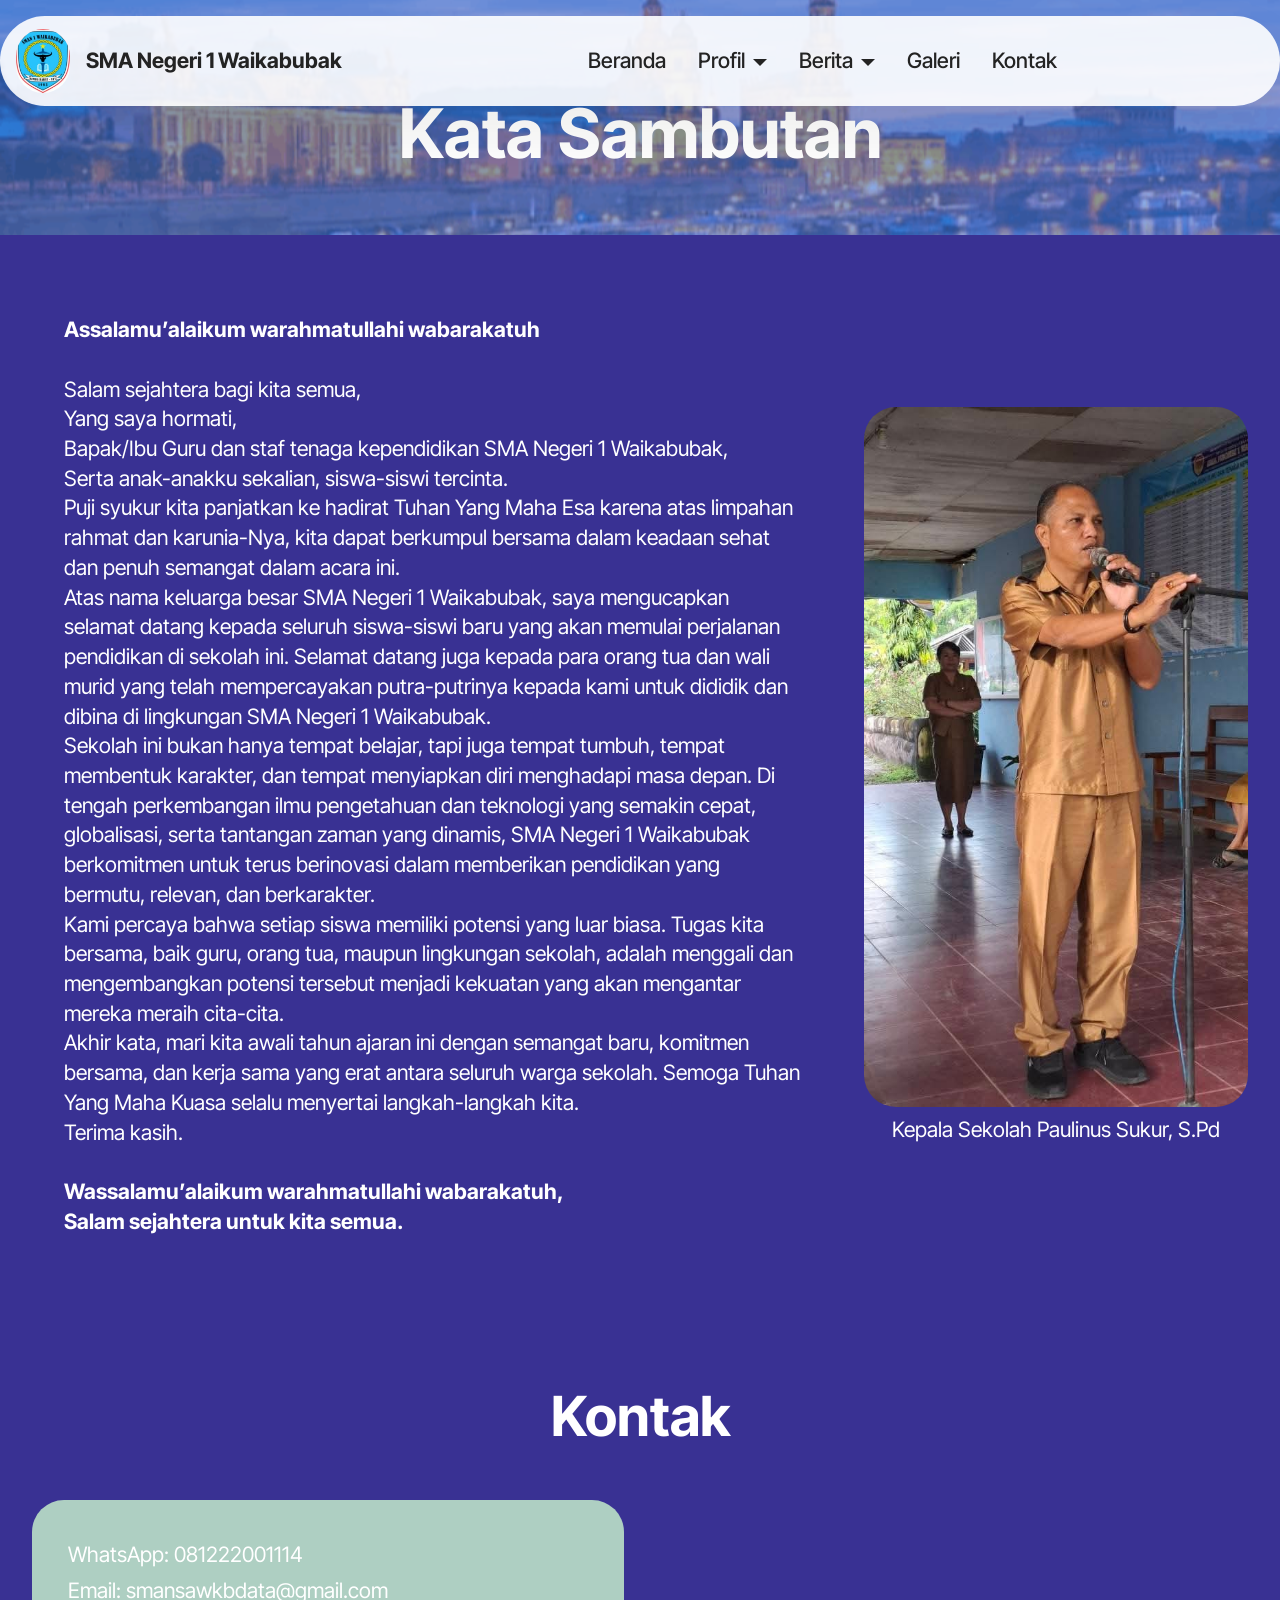
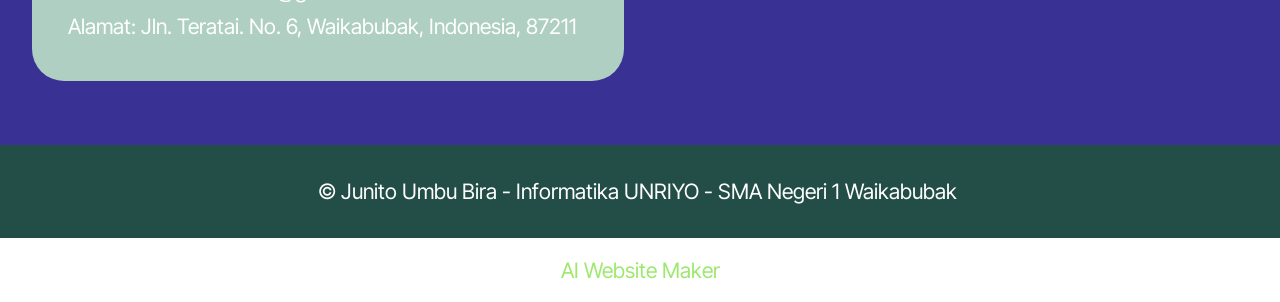
==== commit 44885dd4: "create github pages" ====
--- a/page1.html
+++ b/page1.html
@@ -19,7 +19,7 @@
   <link rel="stylesheet" href="assets/theme/css/style.css">
   <link rel="preload" href="https://fonts.googleapis.com/css?family=Inter+Tight:100,200,300,400,500,600,700,800,900,100i,200i,300i,400i,500i,600i,700i,800i,900i&display=swap" as="style" onload="this.onload=null;this.rel='stylesheet'">
   <noscript><link rel="stylesheet" href="https://fonts.googleapis.com/css?family=Inter+Tight:100,200,300,400,500,600,700,800,900,100i,200i,300i,400i,500i,600i,700i,800i,900i&display=swap"></noscript>
-  <link rel="preload" as="style" href="assets/mobirise/css/mbr-additional.css?v=pCuPdy"><link rel="stylesheet" href="assets/mobirise/css/mbr-additional.css?v=pCuPdy" type="text/css">
+  <link rel="preload" as="style" href="assets/mobirise/css/mbr-additional.css?v=3ejWjD"><link rel="stylesheet" href="assets/mobirise/css/mbr-additional.css?v=3ejWjD" type="text/css">
 
   
   
@@ -161,7 +161,7 @@
             </div>
         </div>
     </div>
-</section><section class="display-7" style="padding: 0;align-items: center;justify-content: center;flex-wrap: wrap;    align-content: center;display: flex;position: relative;height: 4rem;"><a href="https://mobiri.se/" style="flex: 1 1;height: 4rem;position: absolute;width: 100%;z-index: 1;"><img alt="" style="height: 4rem;" src="[data-uri]"></a><p style="margin: 0;text-align: center;" class="display-7">&#8204;</p><a style="z-index:1" href="https://mobirise.com/drag-drop-website-builder.html">Drag and Drop Website Builder</a></section><script src="assets/bootstrap/js/bootstrap.bundle.min.js"></script>  <script src="assets/smoothscroll/smooth-scroll.js"></script>  <script src="assets/ytplayer/index.js"></script>  <script src="assets/dropdown/js/navbar-dropdown.js"></script>  <script src="assets/theme/js/script.js"></script>  
+</section><section class="display-7" style="padding: 0;align-items: center;justify-content: center;flex-wrap: wrap;    align-content: center;display: flex;position: relative;height: 4rem;"><a href="https://mobiri.se/" style="flex: 1 1;height: 4rem;position: absolute;width: 100%;z-index: 1;"><img alt="" style="height: 4rem;" src="[data-uri]"></a><p style="margin: 0;text-align: center;" class="display-7">&#8204;</p><a style="z-index:1" href="https://mobirise.com/builder/ai-website-maker.html">AI Website Maker</a></section><script src="assets/bootstrap/js/bootstrap.bundle.min.js"></script>  <script src="assets/smoothscroll/smooth-scroll.js"></script>  <script src="assets/ytplayer/index.js"></script>  <script src="assets/dropdown/js/navbar-dropdown.js"></script>  <script src="assets/theme/js/script.js"></script>  
   
   
 </body>
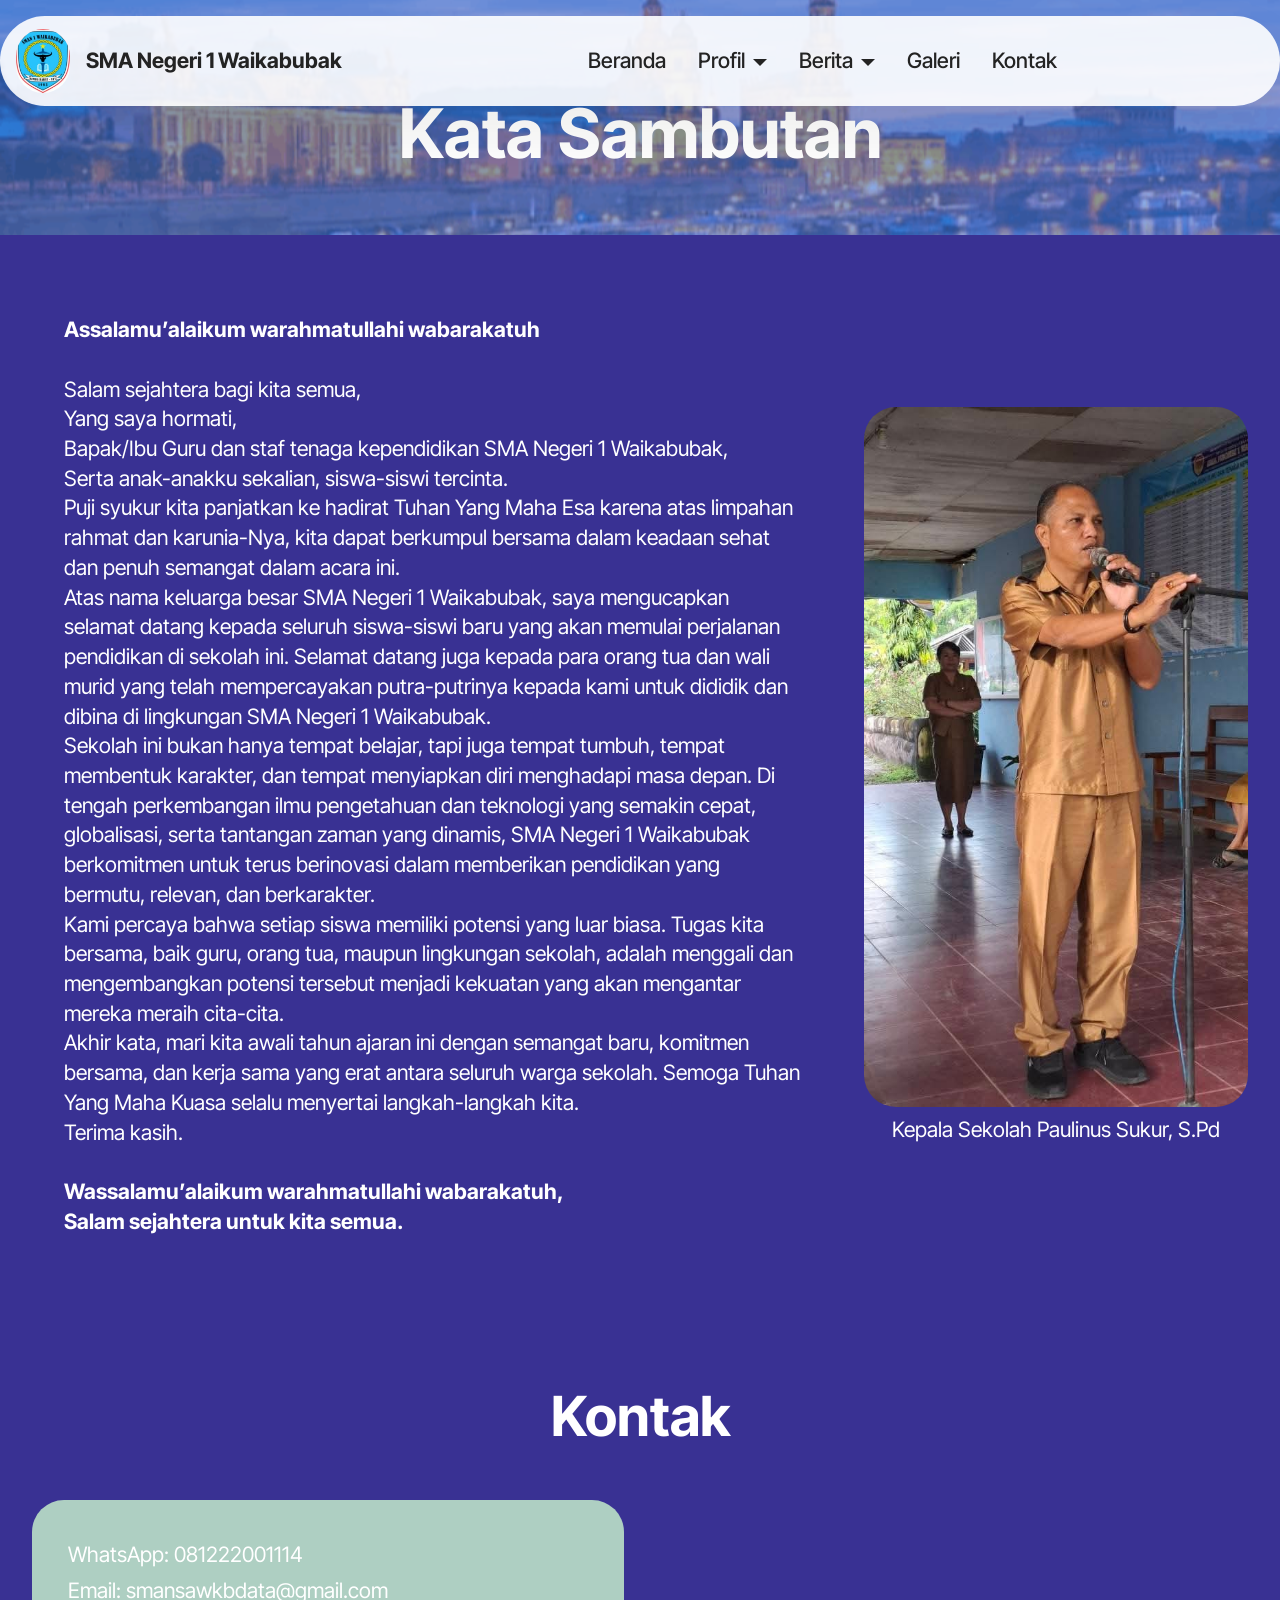
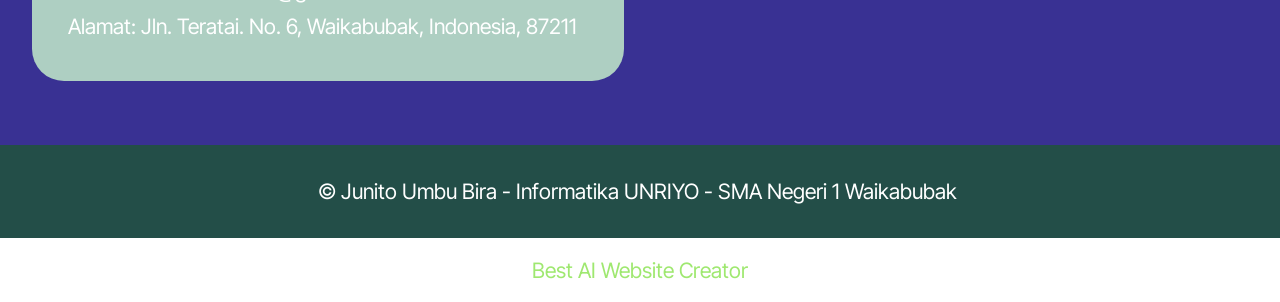
==== commit bff96b23: "create github pages" ====
--- a/page1.html
+++ b/page1.html
@@ -19,7 +19,7 @@
   <link rel="stylesheet" href="assets/theme/css/style.css">
   <link rel="preload" href="https://fonts.googleapis.com/css?family=Inter+Tight:100,200,300,400,500,600,700,800,900,100i,200i,300i,400i,500i,600i,700i,800i,900i&display=swap" as="style" onload="this.onload=null;this.rel='stylesheet'">
   <noscript><link rel="stylesheet" href="https://fonts.googleapis.com/css?family=Inter+Tight:100,200,300,400,500,600,700,800,900,100i,200i,300i,400i,500i,600i,700i,800i,900i&display=swap"></noscript>
-  <link rel="preload" as="style" href="assets/mobirise/css/mbr-additional.css?v=3ejWjD"><link rel="stylesheet" href="assets/mobirise/css/mbr-additional.css?v=3ejWjD" type="text/css">
+  <link rel="preload" as="style" href="assets/mobirise/css/mbr-additional.css?v=WJMM5H"><link rel="stylesheet" href="assets/mobirise/css/mbr-additional.css?v=WJMM5H" type="text/css">
 
   
   
@@ -161,7 +161,7 @@
             </div>
         </div>
     </div>
-</section><section class="display-7" style="padding: 0;align-items: center;justify-content: center;flex-wrap: wrap;    align-content: center;display: flex;position: relative;height: 4rem;"><a href="https://mobiri.se/" style="flex: 1 1;height: 4rem;position: absolute;width: 100%;z-index: 1;"><img alt="" style="height: 4rem;" src="[data-uri]"></a><p style="margin: 0;text-align: center;" class="display-7">&#8204;</p><a style="z-index:1" href="https://mobirise.com/builder/ai-website-maker.html">AI Website Maker</a></section><script src="assets/bootstrap/js/bootstrap.bundle.min.js"></script>  <script src="assets/smoothscroll/smooth-scroll.js"></script>  <script src="assets/ytplayer/index.js"></script>  <script src="assets/dropdown/js/navbar-dropdown.js"></script>  <script src="assets/theme/js/script.js"></script>  
+</section><section class="display-7" style="padding: 0;align-items: center;justify-content: center;flex-wrap: wrap;    align-content: center;display: flex;position: relative;height: 4rem;"><a href="https://mobiri.se/" style="flex: 1 1;height: 4rem;position: absolute;width: 100%;z-index: 1;"><img alt="" style="height: 4rem;" src="[data-uri]"></a><p style="margin: 0;text-align: center;" class="display-7">&#8204;</p><a style="z-index:1" href="https://mobirise.com/builder/ai-website-creator.html">Best AI Website Creator</a></section><script src="assets/bootstrap/js/bootstrap.bundle.min.js"></script>  <script src="assets/smoothscroll/smooth-scroll.js"></script>  <script src="assets/ytplayer/index.js"></script>  <script src="assets/dropdown/js/navbar-dropdown.js"></script>  <script src="assets/theme/js/script.js"></script>  
   
   
 </body>
--- a/assets/mobirise/css/mbr-additional.css
+++ b/assets/mobirise/css/mbr-additional.css
@@ -777,6 +777,6611 @@
     padding-left: 16px;
     padding-right: 16px;
   }
+}
+.cid-uOJDpqw9cv {
+  z-index: 1000;
+  width: 100%;
+  position: relative;
+}
+.cid-uOJDpqw9cv .dropdown-item:before {
+  font-family: Moririse2 !important;
+  content: "\e966";
+  display: inline-block;
+  width: 0;
+  position: absolute;
+  left: 1rem;
+  top: 0.5rem;
+  margin-right: 0.5rem;
+  line-height: 1;
+  font-size: inherit;
+  vertical-align: middle;
+  text-align: center;
+  overflow: hidden;
+  transform: scale(0, 1);
+  transition: all 0.25s ease-in-out;
+}
+@media (max-width: 767px) {
+  .cid-uOJDpqw9cv .navbar-toggler {
+    transform: scale(0.8);
+  }
+}
+.cid-uOJDpqw9cv .navbar-brand {
+  flex-shrink: 0;
+  align-items: center;
+  margin-right: 0;
+  padding: 10px 0;
+  transition: all 0.3s;
+  word-break: break-word;
+  z-index: 1;
+}
+.cid-uOJDpqw9cv .navbar-brand img {
+  max-width: 100%;
+  max-height: 100%;
+}
+.cid-uOJDpqw9cv .navbar-brand .navbar-caption {
+  line-height: inherit !important;
+}
+.cid-uOJDpqw9cv .navbar-brand .navbar-logo a {
+  outline: none;
+}
+.cid-uOJDpqw9cv .navbar-nav {
+  margin: auto;
+  margin-left: 0;
+  margin-left: auto;
+}
+.cid-uOJDpqw9cv .navbar-nav .nav-item {
+  padding: 0 !important;
+  transition: 0.3s all !important;
+}
+.cid-uOJDpqw9cv .navbar-nav .nav-item .nav-link {
+  padding: 16px !important;
+  margin: 0 !important;
+  border-radius: 1rem !important;
+  transition: 0.3s all !important;
+}
+.cid-uOJDpqw9cv .navbar-nav .nav-item .nav-link:hover {
+  background-color: rgba(27, 31, 10, 0.06);
+}
+.cid-uOJDpqw9cv .navbar-nav .open .nav-link::after {
+  transform: rotate(180deg);
+}
+@media (min-width: 992px) {
+  .cid-uOJDpqw9cv .navbar-nav .open .nav-link::before {
+    content: "";
+    width: 100%;
+    height: 20px;
+    top: 100%;
+    background: transparent;
+    position: absolute;
+  }
+}
+.cid-uOJDpqw9cv .navbar-nav .dropdown-item {
+  padding: 12px !important;
+  border-radius: 0.5rem !important;
+  margin: 0 8px !important;
+  transition: 0.3s all !important;
+}
+.cid-uOJDpqw9cv .navbar-nav .dropdown-item:hover {
+  background-color: rgba(27, 31, 10, 0.06);
+}
+@media (min-width: 992px) {
+  .cid-uOJDpqw9cv .navbar-nav {
+    padding-left: 1.5rem;
+  }
+}
+.cid-uOJDpqw9cv .nav-link {
+  width: fit-content;
+  position: relative;
+}
+.cid-uOJDpqw9cv .navbar-logo {
+  margin: 0 !important;
+}
+@media (max-width: 767px) {
+  .cid-uOJDpqw9cv .navbar-logo {
+    padding-left: 0;
+  }
+}
+.cid-uOJDpqw9cv .navbar-caption {
+  padding-left: 1rem;
+  padding-right: 0.5rem;
+}
+@media (max-width: 767px) {
+  .cid-uOJDpqw9cv .nav-dropdown {
+    padding-bottom: 0.5rem;
+  }
+}
+.cid-uOJDpqw9cv .nav-dropdown .link.dropdown-toggle::after {
+  margin-left: 0.5rem;
+  margin-top: 0.2rem;
+  transition: 0.3s all;
+}
+.cid-uOJDpqw9cv .container {
+  display: flex;
+  height: 90px;
+  padding: 0.5rem 0.6rem 0.5rem 1rem;
+  flex-wrap: nowrap;
+  background: rgba(160, 225, 225, 0.9) !important;
+  left: 0;
+  right: 0;
+  -webkit-box-pack: justify;
+  -ms-flex-pack: justify;
+  justify-content: flex-end;
+  -webkit-box-align: center;
+  -webkit-align-items: center;
+  -ms-flex-align: center;
+  align-items: center;
+  border-radius: 100vw;
+  margin-top: 1rem;
+  background-color: #a0e1e1;
+  box-shadow: 0 30px 60px 0 rgba(27, 31, 10, 0.08);
+}
+@media (max-width: 992px) {
+  .cid-uOJDpqw9cv .container {
+    padding-right: 2rem;
+  }
+}
+@media (max-width: 767px) {
+  .cid-uOJDpqw9cv .container {
+    width: 95%;
+    height: 56px !important;
+    padding: 0.5rem;
+    margin-top: 0rem;
+  }
+}
+.cid-uOJDpqw9cv .iconfont-wrapper {
+  font-size: 1.5rem;
+  padding-right: 0.5rem;
+}
+.cid-uOJDpqw9cv .dropdown-menu {
+  flex-wrap: wrap;
+  flex-direction: column;
+  max-width: 100%;
+  padding: 12px 4px !important;
+  border-radius: 1.5rem;
+  transition: 0.3s all !important;
+  min-width: auto;
+  background: #a0e1e1;
+  background: rgba(160, 225, 225, 0.9) !important;
+}
+.cid-uOJDpqw9cv .nav-item:focus,
+.cid-uOJDpqw9cv .nav-link:focus {
+  outline: none;
+}
+.cid-uOJDpqw9cv .dropdown .dropdown-menu .dropdown-item {
+  width: auto;
+  transition: all 0.25s ease-in-out;
+}
+.cid-uOJDpqw9cv .dropdown .dropdown-menu .dropdown-item::after {
+  right: 0.5rem;
+}
+.cid-uOJDpqw9cv .dropdown .dropdown-menu .dropdown-item .mbr-iconfont {
+  margin-right: 0.5rem;
+  vertical-align: sub;
+}
+.cid-uOJDpqw9cv .dropdown .dropdown-menu .dropdown-item .mbr-iconfont:before {
+  display: inline-block;
+  transform: scale(1, 1);
+  transition: all 0.25s ease-in-out;
+}
+.cid-uOJDpqw9cv .collapsed .dropdown-menu .dropdown-item:before {
+  display: none;
+}
+.cid-uOJDpqw9cv .collapsed .dropdown .dropdown-menu .dropdown-item {
+  padding: 0.235em 1.5em 0.235em 1.5em !important;
+  transition: none;
+  margin: 0 !important;
+}
+.cid-uOJDpqw9cv .navbar {
+  min-height: 90px;
+  transition: all 0.3s;
+  border-bottom: 1px solid transparent;
+  background: transparent !important;
+  padding: 0 !important;
+  border: none !important;
+  box-shadow: none !important;
+  border-radius: 0 !important;
+}
+.cid-uOJDpqw9cv .navbar.opened {
+  transition: all 0.3s;
+}
+.cid-uOJDpqw9cv .navbar .dropdown-item {
+  padding: 0.5rem 1.8rem;
+}
+.cid-uOJDpqw9cv .navbar .navbar-logo img {
+  width: auto;
+}
+.cid-uOJDpqw9cv .navbar .navbar-collapse {
+  z-index: 1;
+  justify-content: flex-end;
+}
+.cid-uOJDpqw9cv .navbar.collapsed {
+  justify-content: center;
+}
+.cid-uOJDpqw9cv .navbar.collapsed .nav-item .nav-link::before {
+  display: none;
+}
+.cid-uOJDpqw9cv .navbar.collapsed.opened .dropdown-menu {
+  top: 0;
+}
+@media (min-width: 992px) {
+  .cid-uOJDpqw9cv .navbar.collapsed.opened:not(.navbar-short) .navbar-collapse {
+    max-height: calc(98.5vh - 4rem);
+  }
+}
+.cid-uOJDpqw9cv .navbar.collapsed .dropdown-menu .dropdown-submenu {
+  left: 0 !important;
+}
+.cid-uOJDpqw9cv .navbar.collapsed .dropdown-menu .dropdown-item:after {
+  right: auto;
+}
+.cid-uOJDpqw9cv .navbar.collapsed .dropdown-menu .dropdown-toggle[data-toggle="dropdown-submenu"]:after {
+  margin-left: 0.5rem;
+  margin-top: 0.2rem;
+  border-top: 0.35em solid;
+  border-right: 0.35em solid transparent;
+  border-left: 0.35em solid transparent;
+  border-bottom: 0;
+  top: 41%;
+}
+.cid-uOJDpqw9cv .navbar.collapsed ul.navbar-nav li {
+  margin: auto;
+}
+.cid-uOJDpqw9cv .navbar.collapsed .dropdown-menu .dropdown-item {
+  padding: 0.25rem 1.5rem;
+  text-align: center;
+}
+.cid-uOJDpqw9cv .navbar.collapsed .icons-menu {
+  padding-left: 0;
+  padding-right: 0;
+  padding-top: 0.5rem;
+  padding-bottom: 0.5rem;
+}
+@media (max-width: 767px) {
+  .cid-uOJDpqw9cv .navbar {
+    min-height: 72px;
+  }
+  .cid-uOJDpqw9cv .navbar .navbar-logo img {
+    height: 2.5rem !important;
+  }
+}
+@media (max-width: 991px) {
+  .cid-uOJDpqw9cv .navbar .nav-item .nav-link::before {
+    display: none;
+  }
+  .cid-uOJDpqw9cv .navbar.opened .dropdown-menu {
+    top: 0;
+  }
+  .cid-uOJDpqw9cv .navbar .dropdown-menu .dropdown-submenu {
+    left: 0 !important;
+  }
+  .cid-uOJDpqw9cv .navbar .dropdown-menu .dropdown-item:after {
+    right: auto;
+  }
+  .cid-uOJDpqw9cv .navbar .dropdown-menu .dropdown-toggle[data-toggle="dropdown-submenu"]:after {
+    margin-left: 0.5rem;
+    margin-top: 0.2rem;
+    border-top: 0.35em solid;
+    border-right: 0.35em solid transparent;
+    border-left: 0.35em solid transparent;
+    border-bottom: 0;
+    top: 40%;
+  }
+  .cid-uOJDpqw9cv .navbar .dropdown-menu .dropdown-item {
+    padding: 0.25rem 1.5rem !important;
+    text-align: center;
+  }
+  .cid-uOJDpqw9cv .navbar .navbar-brand {
+    flex-shrink: initial;
+    flex-basis: auto;
+    word-break: break-word;
+    padding-right: 10px;
+  }
+  .cid-uOJDpqw9cv .navbar .navbar-toggler {
+    flex-basis: auto;
+  }
+  .cid-uOJDpqw9cv .navbar .icons-menu {
+    padding-left: 0;
+    padding-top: 0.5rem;
+    padding-bottom: 0.5rem;
+  }
+}
+.cid-uOJDpqw9cv .navbar.navbar-short .navbar-logo img {
+  height: 2rem;
+}
+.cid-uOJDpqw9cv .dropdown-item.active,
+.cid-uOJDpqw9cv .dropdown-item:active {
+  background-color: transparent;
+}
+.cid-uOJDpqw9cv .navbar-expand-lg .navbar-nav .nav-link {
+  padding: 0;
+}
+.cid-uOJDpqw9cv .nav-dropdown .link.dropdown-toggle {
+  margin-right: 1.667em;
+}
+.cid-uOJDpqw9cv .nav-dropdown .link.dropdown-toggle[aria-expanded="true"] {
+  margin-right: 0;
+  padding: 0.667em 1.667em;
+}
+.cid-uOJDpqw9cv .navbar.navbar-expand-lg .dropdown .dropdown-menu {
+  background: #a0e1e1;
+}
+.cid-uOJDpqw9cv .navbar.navbar-expand-lg .dropdown .dropdown-menu .dropdown-submenu {
+  margin: 0;
+  left: 105%;
+  transform: none;
+  top: -12px;
+}
+.cid-uOJDpqw9cv .navbar .dropdown.open > .dropdown-menu {
+  display: flex;
+}
+.cid-uOJDpqw9cv ul.navbar-nav {
+  flex-wrap: wrap;
+}
+.cid-uOJDpqw9cv .navbar-buttons {
+  text-align: center;
+  min-width: 140px;
+}
+@media (max-width: 992px) {
+  .cid-uOJDpqw9cv .navbar-buttons {
+    text-align: left;
+  }
+}
+.cid-uOJDpqw9cv button.navbar-toggler {
+  outline: none;
+  width: 31px;
+  height: 20px;
+  cursor: pointer;
+  transition: all 0.2s;
+  position: relative;
+  align-self: center;
+}
+.cid-uOJDpqw9cv button.navbar-toggler .hamburger span {
+  position: absolute;
+  right: 0;
+  width: 30px;
+  height: 2px;
+  border-right: 5px;
+  background-color: #000000;
+}
+.cid-uOJDpqw9cv button.navbar-toggler .hamburger span:nth-child(1) {
+  top: 0;
+  transition: all 0.2s;
+}
+.cid-uOJDpqw9cv button.navbar-toggler .hamburger span:nth-child(2) {
+  top: 8px;
+  transition: all 0.15s;
+}
+.cid-uOJDpqw9cv button.navbar-toggler .hamburger span:nth-child(3) {
+  top: 8px;
+  transition: all 0.15s;
+}
+.cid-uOJDpqw9cv button.navbar-toggler .hamburger span:nth-child(4) {
+  top: 16px;
+  transition: all 0.2s;
+}
+.cid-uOJDpqw9cv nav.opened .hamburger span:nth-child(1) {
+  top: 8px;
+  width: 0;
+  opacity: 0;
+  right: 50%;
+  transition: all 0.2s;
+}
+.cid-uOJDpqw9cv nav.opened .hamburger span:nth-child(2) {
+  transform: rotate(45deg);
+  transition: all 0.25s;
+}
+.cid-uOJDpqw9cv nav.opened .hamburger span:nth-child(3) {
+  transform: rotate(-45deg);
+  transition: all 0.25s;
+}
+.cid-uOJDpqw9cv nav.opened .hamburger span:nth-child(4) {
+  top: 8px;
+  width: 0;
+  opacity: 0;
+  right: 50%;
+  transition: all 0.2s;
+}
+.cid-uOJDpqw9cv .navbar-dropdown {
+  padding: 0 1rem;
+}
+.cid-uOJDpqw9cv a.nav-link {
+  display: flex;
+  align-items: center;
+  justify-content: center;
+}
+.cid-uOJDpqw9cv .icons-menu {
+  flex-wrap: nowrap;
+  display: flex;
+  justify-content: center;
+  padding-left: 1rem;
+  padding-right: 1rem;
+  padding-top: 0.3rem;
+  text-align: center;
+}
+@media (max-width: 992px) {
+  .cid-uOJDpqw9cv .icons-menu {
+    justify-content: flex-start;
+    margin-bottom: 0.5rem;
+  }
+}
+@media screen and (-ms-high-contrast: active), (-ms-high-contrast: none) {
+  .cid-uOJDpqw9cv .navbar {
+    height: 70px;
+  }
+  .cid-uOJDpqw9cv .navbar.opened {
+    height: auto;
+  }
+  .cid-uOJDpqw9cv .nav-item .nav-link:hover::before {
+    width: 175%;
+    max-width: calc(100% + 2rem);
+    left: -1rem;
+  }
+}
+.cid-uOJDpqw9cv .navbar .dropdown > .dropdown-menu {
+  display: none;
+  width: max-content;
+  max-width: 500px !important;
+  transform: translateX(-50%);
+  top: calc(100% + 20px);
+  left: 50%;
+}
+.cid-uOJDpqw9cv .navbar .dropdown > .dropdown-menu .dropdown-item {
+  line-height: 1 !important;
+}
+.cid-uOJDpqw9cv .navbar .dropdown > .dropdown-menu .dropdown .dropdown-item {
+  align-items: center;
+  display: flex;
+  height: max-content !important;
+  min-height: max-content !important;
+}
+.cid-uOJDpqw9cv .navbar .dropdown > .dropdown-menu .dropdown .dropdown-item::after {
+  display: inline-block;
+  position: static;
+  margin-left: 0.5rem;
+  margin-top: 0;
+  margin-right: 0;
+  margin-bottom: 0;
+  transition: 0.3s all;
+  transform: rotate(-90deg);
+}
+.cid-uOJDpqw9cv .navbar .dropdown > .dropdown-menu .dropdown.open .dropdown-item::after {
+  transform: rotate(0deg);
+}
+.cid-uOJDpqw9cv .mbr-section-btn {
+  margin: -0.6rem -0.6rem;
+}
+.cid-uOJDpqw9cv .navbar-toggler {
+  margin-left: 12px;
+  margin-right: 8px;
+  order: 1000;
+}
+@media (max-width: 991px) {
+  .cid-uOJDpqw9cv .navbar-brand {
+    margin-right: auto;
+  }
+  .cid-uOJDpqw9cv .navbar-collapse {
+    z-index: -1 !important;
+    position: absolute;
+    top: 110%;
+    left: 0;
+    width: 100%;
+    padding: 1rem;
+    border-radius: 1.5rem;
+    background: #a0e1e1;
+    opacity: 1;
+    border-color: rgba(160, 225, 225, 0.9) !important;
+    background: rgba(160, 225, 225, 0.9) !important;
+    backdrop-filter: blur(8px);
+  }
+  .cid-uOJDpqw9cv .navbar-nav .nav-item .nav-link::after {
+    margin-left: 10px;
+  }
+  .cid-uOJDpqw9cv .navbar-nav .dropdown-item:hover {
+    background-color: rgba(27, 31, 10, 0.06);
+  }
+  .cid-uOJDpqw9cv .navbar .dropdown > .dropdown-menu {
+    max-width: 100% !important;
+    transform: translateX(0);
+    top: 10px;
+    left: 0;
+    padding: 8px !important;
+    border-radius: 1rem;
+    background-color: rgba(27, 31, 10, 0.04) !important;
+  }
+  .cid-uOJDpqw9cv .navbar .dropdown > .dropdown-menu .dropdown-item {
+    padding: 8px !important;
+    line-height: 1 !important;
+    margin-bottom: 4px !important;
+  }
+  .cid-uOJDpqw9cv .navbar .dropdown > .dropdown-menu .dropdown .dropdown-item {
+    align-items: center;
+    display: flex;
+    height: max-content !important;
+    min-height: max-content !important;
+  }
+  .cid-uOJDpqw9cv .navbar .dropdown > .dropdown-menu .dropdown .dropdown-item::after {
+    display: inline-block;
+    position: static;
+    margin-left: 0.5rem;
+    margin-top: 0;
+    margin-right: 0;
+    margin-bottom: 0;
+    transition: 0.3s all;
+    transform: rotate(0deg);
+  }
+  .cid-uOJDpqw9cv .navbar .dropdown > .dropdown-menu .dropdown.open .dropdown-item::after {
+    transform: rotate(180deg);
+  }
+  .cid-uOJDpqw9cv .navbar .dropdown > .dropdown-menu .dropdown-submenu {
+    position: static;
+    width: 100%;
+    max-width: 100% !important;
+    transform: translateX(0) !important;
+    top: 0;
+    left: 0;
+    padding: 8px !important;
+    border-radius: 1rem;
+    background-color: rgba(27, 31, 10, 0.04) !important;
+  }
+  .cid-uOJDpqw9cv .navbar .dropdown.open > .dropdown-menu {
+    display: flex !important;
+    flex-direction: column;
+    align-items: flex-start;
+  }
+}
+@media (max-width: 575px) {
+  .cid-uOJDpqw9cv .navbar-collapse {
+    padding: 1rem;
+  }
+}
+.cid-uOK5BGCxYn {
+  padding-top: 6rem;
+  padding-bottom: 2rem;
+  background-image: url("../../../assets/images/screenshot202025-06-2320184036-914x309.png");
+}
+.cid-uOK5BGCxYn .mbr-fallback-image.disabled {
+  display: none;
+}
+.cid-uOK5BGCxYn .mbr-fallback-image {
+  display: block;
+  background-size: cover;
+  background-position: center center;
+  width: 100%;
+  height: 100%;
+  position: absolute;
+  top: 0;
+}
+.cid-uOK5BGCxYn .mbr-text,
+.cid-uOK5BGCxYn .mbr-section-btn {
+  color: #232323;
+}
+.cid-uOK5BGCxYn .card-title,
+.cid-uOK5BGCxYn .card-box {
+  color: #ffffff;
+}
+.cid-uOK5BGCxYn .mbr-text,
+.cid-uOK5BGCxYn .link-wrap {
+  color: #ffffff;
+}
+.cid-uOK65v8fnq {
+  padding-top: 3rem;
+  padding-bottom: 4rem;
+  background-color: #393193;
+}
+.cid-uOK65v8fnq .mbr-fallback-image.disabled {
+  display: none;
+}
+.cid-uOK65v8fnq .mbr-fallback-image {
+  display: block;
+  background-size: cover;
+  background-position: center center;
+  width: 100%;
+  height: 100%;
+  position: absolute;
+  top: 0;
+}
+@media (max-width: 991px) {
+  .cid-uOK65v8fnq .image-wrapper {
+    margin-bottom: 1rem;
+  }
+}
+.cid-uOK65v8fnq .row {
+  flex-direction: row-reverse;
+}
+.cid-uOK65v8fnq img {
+  width: 100%;
+}
+@media (min-width: 992px) {
+  .cid-uOK65v8fnq .text-wrapper {
+    padding: 2rem;
+  }
+}
+.cid-uOK65v8fnq .mbr-text {
+  color: #ffffff;
+}
+.cid-uOK65v8fnq .mbr-description {
+  color: #ffffff;
+}
+.cid-uOK7kaiO1q {
+  padding-top: 2rem;
+  padding-bottom: 4rem;
+  background: #393193;
+}
+.cid-uOK7kaiO1q .mbr-fallback-image.disabled {
+  display: none;
+}
+.cid-uOK7kaiO1q .mbr-fallback-image {
+  display: block;
+  background-size: cover;
+  background-position: center center;
+  width: 100%;
+  height: 100%;
+  position: absolute;
+  top: 0;
+}
+@media (max-width: 992px) {
+  .cid-uOK7kaiO1q .row .map-wrapper {
+    margin-top: 2rem;
+  }
+}
+@media (max-width: 767px) {
+  .cid-uOK7kaiO1q .row .map-wrapper {
+    margin-top: 1rem;
+  }
+}
+.cid-uOK7kaiO1q .google-map {
+  height: 100%;
+  position: relative;
+}
+.cid-uOK7kaiO1q .google-map iframe {
+  height: 100%;
+  width: 100%;
+}
+@media (max-width: 992px) {
+  .cid-uOK7kaiO1q .google-map iframe {
+    min-height: 350px;
+  }
+}
+.cid-uOK7kaiO1q .google-map [data-state-details] {
+  color: #6b6763;
+  height: 1.5em;
+  margin-top: -0.75em;
+  padding-left: 1.25rem;
+  padding-right: 1.25rem;
+  position: absolute;
+  text-align: center;
+  top: 50%;
+  width: 100%;
+}
+.cid-uOK7kaiO1q .google-map[data-state] {
+  background: #e9e5dc;
+}
+.cid-uOK7kaiO1q .google-map[data-state="loading"] [data-state-details] {
+  display: none;
+}
+.cid-uOK7kaiO1q .card-wrapper {
+  padding: 2.25rem;
+  background: #aecfc2;
+}
+@media (min-width: 992px) and (max-width: 1200px) {
+  .cid-uOK7kaiO1q .card-wrapper {
+    padding: 1.5rem;
+  }
+}
+@media (max-width: 767px) {
+  .cid-uOK7kaiO1q .card-wrapper {
+    padding: 2rem 1.5rem;
+  }
+}
+.cid-uOK7kaiO1q ul {
+  list-style-type: none;
+  padding: 0;
+  margin: 0;
+}
+.cid-uOK7kaiO1q .content-head {
+  max-width: 800px;
+}
+.cid-uOK7kaiO1q .mbr-section-title {
+  color: #ffffff;
+}
+.cid-uOK7kaiO1q .list,
+.cid-uOK7kaiO1q .item-wrap {
+  color: #ffffff;
+}
+.cid-uOK3Vrwk8x {
+  padding-top: 2rem;
+  padding-bottom: 2rem;
+  background-color: #234e48;
+  overflow: hidden;
+}
+.cid-uOJDpqw9cv {
+  z-index: 1000;
+  width: 100%;
+  position: relative;
+}
+.cid-uOJDpqw9cv .dropdown-item:before {
+  font-family: Moririse2 !important;
+  content: "\e966";
+  display: inline-block;
+  width: 0;
+  position: absolute;
+  left: 1rem;
+  top: 0.5rem;
+  margin-right: 0.5rem;
+  line-height: 1;
+  font-size: inherit;
+  vertical-align: middle;
+  text-align: center;
+  overflow: hidden;
+  transform: scale(0, 1);
+  transition: all 0.25s ease-in-out;
+}
+@media (max-width: 767px) {
+  .cid-uOJDpqw9cv .navbar-toggler {
+    transform: scale(0.8);
+  }
+}
+.cid-uOJDpqw9cv .navbar-brand {
+  flex-shrink: 0;
+  align-items: center;
+  margin-right: 0;
+  padding: 10px 0;
+  transition: all 0.3s;
+  word-break: break-word;
+  z-index: 1;
+}
+.cid-uOJDpqw9cv .navbar-brand img {
+  max-width: 100%;
+  max-height: 100%;
+}
+.cid-uOJDpqw9cv .navbar-brand .navbar-caption {
+  line-height: inherit !important;
+}
+.cid-uOJDpqw9cv .navbar-brand .navbar-logo a {
+  outline: none;
+}
+.cid-uOJDpqw9cv .navbar-nav {
+  margin: auto;
+  margin-left: 0;
+  margin-left: auto;
+}
+.cid-uOJDpqw9cv .navbar-nav .nav-item {
+  padding: 0 !important;
+  transition: 0.3s all !important;
+}
+.cid-uOJDpqw9cv .navbar-nav .nav-item .nav-link {
+  padding: 16px !important;
+  margin: 0 !important;
+  border-radius: 1rem !important;
+  transition: 0.3s all !important;
+}
+.cid-uOJDpqw9cv .navbar-nav .nav-item .nav-link:hover {
+  background-color: rgba(27, 31, 10, 0.06);
+}
+.cid-uOJDpqw9cv .navbar-nav .open .nav-link::after {
+  transform: rotate(180deg);
+}
+@media (min-width: 992px) {
+  .cid-uOJDpqw9cv .navbar-nav .open .nav-link::before {
+    content: "";
+    width: 100%;
+    height: 20px;
+    top: 100%;
+    background: transparent;
+    position: absolute;
+  }
+}
+.cid-uOJDpqw9cv .navbar-nav .dropdown-item {
+  padding: 12px !important;
+  border-radius: 0.5rem !important;
+  margin: 0 8px !important;
+  transition: 0.3s all !important;
+}
+.cid-uOJDpqw9cv .navbar-nav .dropdown-item:hover {
+  background-color: rgba(27, 31, 10, 0.06);
+}
+@media (min-width: 992px) {
+  .cid-uOJDpqw9cv .navbar-nav {
+    padding-left: 1.5rem;
+  }
+}
+.cid-uOJDpqw9cv .nav-link {
+  width: fit-content;
+  position: relative;
+}
+.cid-uOJDpqw9cv .navbar-logo {
+  margin: 0 !important;
+}
+@media (max-width: 767px) {
+  .cid-uOJDpqw9cv .navbar-logo {
+    padding-left: 0;
+  }
+}
+.cid-uOJDpqw9cv .navbar-caption {
+  padding-left: 1rem;
+  padding-right: 0.5rem;
+}
+@media (max-width: 767px) {
+  .cid-uOJDpqw9cv .nav-dropdown {
+    padding-bottom: 0.5rem;
+  }
+}
+.cid-uOJDpqw9cv .nav-dropdown .link.dropdown-toggle::after {
+  margin-left: 0.5rem;
+  margin-top: 0.2rem;
+  transition: 0.3s all;
+}
+.cid-uOJDpqw9cv .container {
+  display: flex;
+  height: 90px;
+  padding: 0.5rem 0.6rem 0.5rem 1rem;
+  flex-wrap: nowrap;
+  background: rgba(160, 225, 225, 0.9) !important;
+  left: 0;
+  right: 0;
+  -webkit-box-pack: justify;
+  -ms-flex-pack: justify;
+  justify-content: flex-end;
+  -webkit-box-align: center;
+  -webkit-align-items: center;
+  -ms-flex-align: center;
+  align-items: center;
+  border-radius: 100vw;
+  margin-top: 1rem;
+  background-color: #a0e1e1;
+  box-shadow: 0 30px 60px 0 rgba(27, 31, 10, 0.08);
+}
+@media (max-width: 992px) {
+  .cid-uOJDpqw9cv .container {
+    padding-right: 2rem;
+  }
+}
+@media (max-width: 767px) {
+  .cid-uOJDpqw9cv .container {
+    width: 95%;
+    height: 56px !important;
+    padding: 0.5rem;
+    margin-top: 0rem;
+  }
+}
+.cid-uOJDpqw9cv .iconfont-wrapper {
+  font-size: 1.5rem;
+  padding-right: 0.5rem;
+}
+.cid-uOJDpqw9cv .dropdown-menu {
+  flex-wrap: wrap;
+  flex-direction: column;
+  max-width: 100%;
+  padding: 12px 4px !important;
+  border-radius: 1.5rem;
+  transition: 0.3s all !important;
+  min-width: auto;
+  background: #a0e1e1;
+  background: rgba(160, 225, 225, 0.9) !important;
+}
+.cid-uOJDpqw9cv .nav-item:focus,
+.cid-uOJDpqw9cv .nav-link:focus {
+  outline: none;
+}
+.cid-uOJDpqw9cv .dropdown .dropdown-menu .dropdown-item {
+  width: auto;
+  transition: all 0.25s ease-in-out;
+}
+.cid-uOJDpqw9cv .dropdown .dropdown-menu .dropdown-item::after {
+  right: 0.5rem;
+}
+.cid-uOJDpqw9cv .dropdown .dropdown-menu .dropdown-item .mbr-iconfont {
+  margin-right: 0.5rem;
+  vertical-align: sub;
+}
+.cid-uOJDpqw9cv .dropdown .dropdown-menu .dropdown-item .mbr-iconfont:before {
+  display: inline-block;
+  transform: scale(1, 1);
+  transition: all 0.25s ease-in-out;
+}
+.cid-uOJDpqw9cv .collapsed .dropdown-menu .dropdown-item:before {
+  display: none;
+}
+.cid-uOJDpqw9cv .collapsed .dropdown .dropdown-menu .dropdown-item {
+  padding: 0.235em 1.5em 0.235em 1.5em !important;
+  transition: none;
+  margin: 0 !important;
+}
+.cid-uOJDpqw9cv .navbar {
+  min-height: 90px;
+  transition: all 0.3s;
+  border-bottom: 1px solid transparent;
+  background: transparent !important;
+  padding: 0 !important;
+  border: none !important;
+  box-shadow: none !important;
+  border-radius: 0 !important;
+}
+.cid-uOJDpqw9cv .navbar.opened {
+  transition: all 0.3s;
+}
+.cid-uOJDpqw9cv .navbar .dropdown-item {
+  padding: 0.5rem 1.8rem;
+}
+.cid-uOJDpqw9cv .navbar .navbar-logo img {
+  width: auto;
+}
+.cid-uOJDpqw9cv .navbar .navbar-collapse {
+  z-index: 1;
+  justify-content: flex-end;
+}
+.cid-uOJDpqw9cv .navbar.collapsed {
+  justify-content: center;
+}
+.cid-uOJDpqw9cv .navbar.collapsed .nav-item .nav-link::before {
+  display: none;
+}
+.cid-uOJDpqw9cv .navbar.collapsed.opened .dropdown-menu {
+  top: 0;
+}
+@media (min-width: 992px) {
+  .cid-uOJDpqw9cv .navbar.collapsed.opened:not(.navbar-short) .navbar-collapse {
+    max-height: calc(98.5vh - 4rem);
+  }
+}
+.cid-uOJDpqw9cv .navbar.collapsed .dropdown-menu .dropdown-submenu {
+  left: 0 !important;
+}
+.cid-uOJDpqw9cv .navbar.collapsed .dropdown-menu .dropdown-item:after {
+  right: auto;
+}
+.cid-uOJDpqw9cv .navbar.collapsed .dropdown-menu .dropdown-toggle[data-toggle="dropdown-submenu"]:after {
+  margin-left: 0.5rem;
+  margin-top: 0.2rem;
+  border-top: 0.35em solid;
+  border-right: 0.35em solid transparent;
+  border-left: 0.35em solid transparent;
+  border-bottom: 0;
+  top: 41%;
+}
+.cid-uOJDpqw9cv .navbar.collapsed ul.navbar-nav li {
+  margin: auto;
+}
+.cid-uOJDpqw9cv .navbar.collapsed .dropdown-menu .dropdown-item {
+  padding: 0.25rem 1.5rem;
+  text-align: center;
+}
+.cid-uOJDpqw9cv .navbar.collapsed .icons-menu {
+  padding-left: 0;
+  padding-right: 0;
+  padding-top: 0.5rem;
+  padding-bottom: 0.5rem;
+}
+@media (max-width: 767px) {
+  .cid-uOJDpqw9cv .navbar {
+    min-height: 72px;
+  }
+  .cid-uOJDpqw9cv .navbar .navbar-logo img {
+    height: 2.5rem !important;
+  }
+}
+@media (max-width: 991px) {
+  .cid-uOJDpqw9cv .navbar .nav-item .nav-link::before {
+    display: none;
+  }
+  .cid-uOJDpqw9cv .navbar.opened .dropdown-menu {
+    top: 0;
+  }
+  .cid-uOJDpqw9cv .navbar .dropdown-menu .dropdown-submenu {
+    left: 0 !important;
+  }
+  .cid-uOJDpqw9cv .navbar .dropdown-menu .dropdown-item:after {
+    right: auto;
+  }
+  .cid-uOJDpqw9cv .navbar .dropdown-menu .dropdown-toggle[data-toggle="dropdown-submenu"]:after {
+    margin-left: 0.5rem;
+    margin-top: 0.2rem;
+    border-top: 0.35em solid;
+    border-right: 0.35em solid transparent;
+    border-left: 0.35em solid transparent;
+    border-bottom: 0;
+    top: 40%;
+  }
+  .cid-uOJDpqw9cv .navbar .dropdown-menu .dropdown-item {
+    padding: 0.25rem 1.5rem !important;
+    text-align: center;
+  }
+  .cid-uOJDpqw9cv .navbar .navbar-brand {
+    flex-shrink: initial;
+    flex-basis: auto;
+    word-break: break-word;
+    padding-right: 10px;
+  }
+  .cid-uOJDpqw9cv .navbar .navbar-toggler {
+    flex-basis: auto;
+  }
+  .cid-uOJDpqw9cv .navbar .icons-menu {
+    padding-left: 0;
+    padding-top: 0.5rem;
+    padding-bottom: 0.5rem;
+  }
+}
+.cid-uOJDpqw9cv .navbar.navbar-short .navbar-logo img {
+  height: 2rem;
+}
+.cid-uOJDpqw9cv .dropdown-item.active,
+.cid-uOJDpqw9cv .dropdown-item:active {
+  background-color: transparent;
+}
+.cid-uOJDpqw9cv .navbar-expand-lg .navbar-nav .nav-link {
+  padding: 0;
+}
+.cid-uOJDpqw9cv .nav-dropdown .link.dropdown-toggle {
+  margin-right: 1.667em;
+}
+.cid-uOJDpqw9cv .nav-dropdown .link.dropdown-toggle[aria-expanded="true"] {
+  margin-right: 0;
+  padding: 0.667em 1.667em;
+}
+.cid-uOJDpqw9cv .navbar.navbar-expand-lg .dropdown .dropdown-menu {
+  background: #a0e1e1;
+}
+.cid-uOJDpqw9cv .navbar.navbar-expand-lg .dropdown .dropdown-menu .dropdown-submenu {
+  margin: 0;
+  left: 105%;
+  transform: none;
+  top: -12px;
+}
+.cid-uOJDpqw9cv .navbar .dropdown.open > .dropdown-menu {
+  display: flex;
+}
+.cid-uOJDpqw9cv ul.navbar-nav {
+  flex-wrap: wrap;
+}
+.cid-uOJDpqw9cv .navbar-buttons {
+  text-align: center;
+  min-width: 140px;
+}
+@media (max-width: 992px) {
+  .cid-uOJDpqw9cv .navbar-buttons {
+    text-align: left;
+  }
+}
+.cid-uOJDpqw9cv button.navbar-toggler {
+  outline: none;
+  width: 31px;
+  height: 20px;
+  cursor: pointer;
+  transition: all 0.2s;
+  position: relative;
+  align-self: center;
+}
+.cid-uOJDpqw9cv button.navbar-toggler .hamburger span {
+  position: absolute;
+  right: 0;
+  width: 30px;
+  height: 2px;
+  border-right: 5px;
+  background-color: #000000;
+}
+.cid-uOJDpqw9cv button.navbar-toggler .hamburger span:nth-child(1) {
+  top: 0;
+  transition: all 0.2s;
+}
+.cid-uOJDpqw9cv button.navbar-toggler .hamburger span:nth-child(2) {
+  top: 8px;
+  transition: all 0.15s;
+}
+.cid-uOJDpqw9cv button.navbar-toggler .hamburger span:nth-child(3) {
+  top: 8px;
+  transition: all 0.15s;
+}
+.cid-uOJDpqw9cv button.navbar-toggler .hamburger span:nth-child(4) {
+  top: 16px;
+  transition: all 0.2s;
+}
+.cid-uOJDpqw9cv nav.opened .hamburger span:nth-child(1) {
+  top: 8px;
+  width: 0;
+  opacity: 0;
+  right: 50%;
+  transition: all 0.2s;
+}
+.cid-uOJDpqw9cv nav.opened .hamburger span:nth-child(2) {
+  transform: rotate(45deg);
+  transition: all 0.25s;
+}
+.cid-uOJDpqw9cv nav.opened .hamburger span:nth-child(3) {
+  transform: rotate(-45deg);
+  transition: all 0.25s;
+}
+.cid-uOJDpqw9cv nav.opened .hamburger span:nth-child(4) {
+  top: 8px;
+  width: 0;
+  opacity: 0;
+  right: 50%;
+  transition: all 0.2s;
+}
+.cid-uOJDpqw9cv .navbar-dropdown {
+  padding: 0 1rem;
+}
+.cid-uOJDpqw9cv a.nav-link {
+  display: flex;
+  align-items: center;
+  justify-content: center;
+}
+.cid-uOJDpqw9cv .icons-menu {
+  flex-wrap: nowrap;
+  display: flex;
+  justify-content: center;
+  padding-left: 1rem;
+  padding-right: 1rem;
+  padding-top: 0.3rem;
+  text-align: center;
+}
+@media (max-width: 992px) {
+  .cid-uOJDpqw9cv .icons-menu {
+    justify-content: flex-start;
+    margin-bottom: 0.5rem;
+  }
+}
+@media screen and (-ms-high-contrast: active), (-ms-high-contrast: none) {
+  .cid-uOJDpqw9cv .navbar {
+    height: 70px;
+  }
+  .cid-uOJDpqw9cv .navbar.opened {
+    height: auto;
+  }
+  .cid-uOJDpqw9cv .nav-item .nav-link:hover::before {
+    width: 175%;
+    max-width: calc(100% + 2rem);
+    left: -1rem;
+  }
+}
+.cid-uOJDpqw9cv .navbar .dropdown > .dropdown-menu {
+  display: none;
+  width: max-content;
+  max-width: 500px !important;
+  transform: translateX(-50%);
+  top: calc(100% + 20px);
+  left: 50%;
+}
+.cid-uOJDpqw9cv .navbar .dropdown > .dropdown-menu .dropdown-item {
+  line-height: 1 !important;
+}
+.cid-uOJDpqw9cv .navbar .dropdown > .dropdown-menu .dropdown .dropdown-item {
+  align-items: center;
+  display: flex;
+  height: max-content !important;
+  min-height: max-content !important;
+}
+.cid-uOJDpqw9cv .navbar .dropdown > .dropdown-menu .dropdown .dropdown-item::after {
+  display: inline-block;
+  position: static;
+  margin-left: 0.5rem;
+  margin-top: 0;
+  margin-right: 0;
+  margin-bottom: 0;
+  transition: 0.3s all;
+  transform: rotate(-90deg);
+}
+.cid-uOJDpqw9cv .navbar .dropdown > .dropdown-menu .dropdown.open .dropdown-item::after {
+  transform: rotate(0deg);
+}
+.cid-uOJDpqw9cv .mbr-section-btn {
+  margin: -0.6rem -0.6rem;
+}
+.cid-uOJDpqw9cv .navbar-toggler {
+  margin-left: 12px;
+  margin-right: 8px;
+  order: 1000;
+}
+@media (max-width: 991px) {
+  .cid-uOJDpqw9cv .navbar-brand {
+    margin-right: auto;
+  }
+  .cid-uOJDpqw9cv .navbar-collapse {
+    z-index: -1 !important;
+    position: absolute;
+    top: 110%;
+    left: 0;
+    width: 100%;
+    padding: 1rem;
+    border-radius: 1.5rem;
+    background: #a0e1e1;
+    opacity: 1;
+    border-color: rgba(160, 225, 225, 0.9) !important;
+    background: rgba(160, 225, 225, 0.9) !important;
+    backdrop-filter: blur(8px);
+  }
+  .cid-uOJDpqw9cv .navbar-nav .nav-item .nav-link::after {
+    margin-left: 10px;
+  }
+  .cid-uOJDpqw9cv .navbar-nav .dropdown-item:hover {
+    background-color: rgba(27, 31, 10, 0.06);
+  }
+  .cid-uOJDpqw9cv .navbar .dropdown > .dropdown-menu {
+    max-width: 100% !important;
+    transform: translateX(0);
+    top: 10px;
+    left: 0;
+    padding: 8px !important;
+    border-radius: 1rem;
+    background-color: rgba(27, 31, 10, 0.04) !important;
+  }
+  .cid-uOJDpqw9cv .navbar .dropdown > .dropdown-menu .dropdown-item {
+    padding: 8px !important;
+    line-height: 1 !important;
+    margin-bottom: 4px !important;
+  }
+  .cid-uOJDpqw9cv .navbar .dropdown > .dropdown-menu .dropdown .dropdown-item {
+    align-items: center;
+    display: flex;
+    height: max-content !important;
+    min-height: max-content !important;
+  }
+  .cid-uOJDpqw9cv .navbar .dropdown > .dropdown-menu .dropdown .dropdown-item::after {
+    display: inline-block;
+    position: static;
+    margin-left: 0.5rem;
+    margin-top: 0;
+    margin-right: 0;
+    margin-bottom: 0;
+    transition: 0.3s all;
+    transform: rotate(0deg);
+  }
+  .cid-uOJDpqw9cv .navbar .dropdown > .dropdown-menu .dropdown.open .dropdown-item::after {
+    transform: rotate(180deg);
+  }
+  .cid-uOJDpqw9cv .navbar .dropdown > .dropdown-menu .dropdown-submenu {
+    position: static;
+    width: 100%;
+    max-width: 100% !important;
+    transform: translateX(0) !important;
+    top: 0;
+    left: 0;
+    padding: 8px !important;
+    border-radius: 1rem;
+    background-color: rgba(27, 31, 10, 0.04) !important;
+  }
+  .cid-uOJDpqw9cv .navbar .dropdown.open > .dropdown-menu {
+    display: flex !important;
+    flex-direction: column;
+    align-items: flex-start;
+  }
+}
+@media (max-width: 575px) {
+  .cid-uOJDpqw9cv .navbar-collapse {
+    padding: 1rem;
+  }
+}
+.cid-uOK9BU68DD {
+  padding-top: 7rem;
+  padding-bottom: 2rem;
+  background-image: url("../../../assets/images/whatsapp20image202025-06-0920at2020.44.43-1440x960.jpeg");
+}
+.cid-uOK9BU68DD .mbr-fallback-image.disabled {
+  display: none;
+}
+.cid-uOK9BU68DD .mbr-fallback-image {
+  display: block;
+  background-size: cover;
+  background-position: center center;
+  width: 100%;
+  height: 100%;
+  position: absolute;
+  top: 0;
+}
+.cid-uOK9BU68DD .mbr-text,
+.cid-uOK9BU68DD .mbr-section-btn {
+  color: #232323;
+}
+.cid-uOK9BU68DD .card-title,
+.cid-uOK9BU68DD .card-box {
+  color: #ffffff;
+}
+.cid-uOK9BU68DD .mbr-text,
+.cid-uOK9BU68DD .link-wrap {
+  color: #ffffff;
+}
+.cid-uOK9V2b2LL {
+  padding-top: 4rem;
+  padding-bottom: 0rem;
+  background-color: #393193;
+}
+.cid-uOK9V2b2LL .mbr-fallback-image.disabled {
+  display: none;
+}
+.cid-uOK9V2b2LL .mbr-fallback-image {
+  display: block;
+  background-size: cover;
+  background-position: center center;
+  width: 100%;
+  height: 100%;
+  position: absolute;
+  top: 0;
+}
+.cid-uOK9V2b2LL .mbr-section-title {
+  color: #ffffff;
+}
+.cid-uOK9V2b2LL .mbr-section-subtitle {
+  color: #ffffff;
+}
+.cid-uOKaAU18Ow {
+  padding-top: 0rem;
+  padding-bottom: 1rem;
+  background-color: #393193;
+}
+.cid-uOKaAU18Ow .mbr-fallback-image.disabled {
+  display: none;
+}
+.cid-uOKaAU18Ow .mbr-fallback-image {
+  display: block;
+  background-size: cover;
+  background-position: center center;
+  width: 100%;
+  height: 100%;
+  position: absolute;
+  top: 0;
+}
+.cid-uOKaAU18Ow .mbr-section-title {
+  color: #ffffff;
+}
+.cid-uOKbFmSISO {
+  padding-top: 0rem;
+  padding-bottom: 5rem;
+  background-color: #393193;
+}
+.cid-uOKbFmSISO .counter-container ol {
+  margin-bottom: 0;
+  padding-left: 2.25rem;
+  counter-reset: myCounter;
+}
+.cid-uOKbFmSISO .counter-container ol li {
+  margin-bottom: 2rem;
+  list-style: none;
+  position: relative;
+}
+.cid-uOKbFmSISO .counter-container ol li:before {
+  font-weight: 700;
+  position: absolute;
+  left: -1.5em;
+  counter-increment: myCounter;
+  content: counter(myCounter);
+  transition: all .2s;
+  color: #ffffff;
+  display: flex;
+  align-items: center;
+  justify-content: center;
+}
+.cid-uOKbFmSISO .mbr-section-title {
+  text-align: center;
+}
+.cid-uOKbFmSISO .mbr-section-subtitle {
+  text-align: center;
+}
+.cid-uOKbFmSISO .mbr-text {
+  text-align: left;
+  color: #ffffff;
+}
+.cid-uOK97MH3Ix {
+  padding-top: 2rem;
+  padding-bottom: 4rem;
+  background: #393193;
+}
+.cid-uOK97MH3Ix .mbr-fallback-image.disabled {
+  display: none;
+}
+.cid-uOK97MH3Ix .mbr-fallback-image {
+  display: block;
+  background-size: cover;
+  background-position: center center;
+  width: 100%;
+  height: 100%;
+  position: absolute;
+  top: 0;
+}
+@media (max-width: 992px) {
+  .cid-uOK97MH3Ix .row .map-wrapper {
+    margin-top: 2rem;
+  }
+}
+@media (max-width: 767px) {
+  .cid-uOK97MH3Ix .row .map-wrapper {
+    margin-top: 1rem;
+  }
+}
+.cid-uOK97MH3Ix .google-map {
+  height: 100%;
+  position: relative;
+}
+.cid-uOK97MH3Ix .google-map iframe {
+  height: 100%;
+  width: 100%;
+}
+@media (max-width: 992px) {
+  .cid-uOK97MH3Ix .google-map iframe {
+    min-height: 350px;
+  }
+}
+.cid-uOK97MH3Ix .google-map [data-state-details] {
+  color: #6b6763;
+  height: 1.5em;
+  margin-top: -0.75em;
+  padding-left: 1.25rem;
+  padding-right: 1.25rem;
+  position: absolute;
+  text-align: center;
+  top: 50%;
+  width: 100%;
+}
+.cid-uOK97MH3Ix .google-map[data-state] {
+  background: #e9e5dc;
+}
+.cid-uOK97MH3Ix .google-map[data-state="loading"] [data-state-details] {
+  display: none;
+}
+.cid-uOK97MH3Ix .card-wrapper {
+  padding: 2.25rem;
+  background: #aecfc2;
+}
+@media (min-width: 992px) and (max-width: 1200px) {
+  .cid-uOK97MH3Ix .card-wrapper {
+    padding: 1.5rem;
+  }
+}
+@media (max-width: 767px) {
+  .cid-uOK97MH3Ix .card-wrapper {
+    padding: 2rem 1.5rem;
+  }
+}
+.cid-uOK97MH3Ix ul {
+  list-style-type: none;
+  padding: 0;
+  margin: 0;
+}
+.cid-uOK97MH3Ix .content-head {
+  max-width: 800px;
+}
+.cid-uOK97MH3Ix .mbr-section-title {
+  color: #ffffff;
+}
+.cid-uOK3Vrwk8x {
+  padding-top: 2rem;
+  padding-bottom: 2rem;
+  background-color: #234e48;
+  overflow: hidden;
+}
+.cid-uOJDpqw9cv {
+  z-index: 1000;
+  width: 100%;
+  position: relative;
+}
+.cid-uOJDpqw9cv .dropdown-item:before {
+  font-family: Moririse2 !important;
+  content: "\e966";
+  display: inline-block;
+  width: 0;
+  position: absolute;
+  left: 1rem;
+  top: 0.5rem;
+  margin-right: 0.5rem;
+  line-height: 1;
+  font-size: inherit;
+  vertical-align: middle;
+  text-align: center;
+  overflow: hidden;
+  transform: scale(0, 1);
+  transition: all 0.25s ease-in-out;
+}
+@media (max-width: 767px) {
+  .cid-uOJDpqw9cv .navbar-toggler {
+    transform: scale(0.8);
+  }
+}
+.cid-uOJDpqw9cv .navbar-brand {
+  flex-shrink: 0;
+  align-items: center;
+  margin-right: 0;
+  padding: 10px 0;
+  transition: all 0.3s;
+  word-break: break-word;
+  z-index: 1;
+}
+.cid-uOJDpqw9cv .navbar-brand img {
+  max-width: 100%;
+  max-height: 100%;
+}
+.cid-uOJDpqw9cv .navbar-brand .navbar-caption {
+  line-height: inherit !important;
+}
+.cid-uOJDpqw9cv .navbar-brand .navbar-logo a {
+  outline: none;
+}
+.cid-uOJDpqw9cv .navbar-nav {
+  margin: auto;
+  margin-left: 0;
+  margin-left: auto;
+}
+.cid-uOJDpqw9cv .navbar-nav .nav-item {
+  padding: 0 !important;
+  transition: 0.3s all !important;
+}
+.cid-uOJDpqw9cv .navbar-nav .nav-item .nav-link {
+  padding: 16px !important;
+  margin: 0 !important;
+  border-radius: 1rem !important;
+  transition: 0.3s all !important;
+}
+.cid-uOJDpqw9cv .navbar-nav .nav-item .nav-link:hover {
+  background-color: rgba(27, 31, 10, 0.06);
+}
+.cid-uOJDpqw9cv .navbar-nav .open .nav-link::after {
+  transform: rotate(180deg);
+}
+@media (min-width: 992px) {
+  .cid-uOJDpqw9cv .navbar-nav .open .nav-link::before {
+    content: "";
+    width: 100%;
+    height: 20px;
+    top: 100%;
+    background: transparent;
+    position: absolute;
+  }
+}
+.cid-uOJDpqw9cv .navbar-nav .dropdown-item {
+  padding: 12px !important;
+  border-radius: 0.5rem !important;
+  margin: 0 8px !important;
+  transition: 0.3s all !important;
+}
+.cid-uOJDpqw9cv .navbar-nav .dropdown-item:hover {
+  background-color: rgba(27, 31, 10, 0.06);
+}
+@media (min-width: 992px) {
+  .cid-uOJDpqw9cv .navbar-nav {
+    padding-left: 1.5rem;
+  }
+}
+.cid-uOJDpqw9cv .nav-link {
+  width: fit-content;
+  position: relative;
+}
+.cid-uOJDpqw9cv .navbar-logo {
+  margin: 0 !important;
+}
+@media (max-width: 767px) {
+  .cid-uOJDpqw9cv .navbar-logo {
+    padding-left: 0;
+  }
+}
+.cid-uOJDpqw9cv .navbar-caption {
+  padding-left: 1rem;
+  padding-right: 0.5rem;
+}
+@media (max-width: 767px) {
+  .cid-uOJDpqw9cv .nav-dropdown {
+    padding-bottom: 0.5rem;
+  }
+}
+.cid-uOJDpqw9cv .nav-dropdown .link.dropdown-toggle::after {
+  margin-left: 0.5rem;
+  margin-top: 0.2rem;
+  transition: 0.3s all;
+}
+.cid-uOJDpqw9cv .container {
+  display: flex;
+  height: 90px;
+  padding: 0.5rem 0.6rem 0.5rem 1rem;
+  flex-wrap: nowrap;
+  background: rgba(160, 225, 225, 0.9) !important;
+  left: 0;
+  right: 0;
+  -webkit-box-pack: justify;
+  -ms-flex-pack: justify;
+  justify-content: flex-end;
+  -webkit-box-align: center;
+  -webkit-align-items: center;
+  -ms-flex-align: center;
+  align-items: center;
+  border-radius: 100vw;
+  margin-top: 1rem;
+  background-color: #a0e1e1;
+  box-shadow: 0 30px 60px 0 rgba(27, 31, 10, 0.08);
+}
+@media (max-width: 992px) {
+  .cid-uOJDpqw9cv .container {
+    padding-right: 2rem;
+  }
+}
+@media (max-width: 767px) {
+  .cid-uOJDpqw9cv .container {
+    width: 95%;
+    height: 56px !important;
+    padding: 0.5rem;
+    margin-top: 0rem;
+  }
+}
+.cid-uOJDpqw9cv .iconfont-wrapper {
+  font-size: 1.5rem;
+  padding-right: 0.5rem;
+}
+.cid-uOJDpqw9cv .dropdown-menu {
+  flex-wrap: wrap;
+  flex-direction: column;
+  max-width: 100%;
+  padding: 12px 4px !important;
+  border-radius: 1.5rem;
+  transition: 0.3s all !important;
+  min-width: auto;
+  background: #a0e1e1;
+  background: rgba(160, 225, 225, 0.9) !important;
+}
+.cid-uOJDpqw9cv .nav-item:focus,
+.cid-uOJDpqw9cv .nav-link:focus {
+  outline: none;
+}
+.cid-uOJDpqw9cv .dropdown .dropdown-menu .dropdown-item {
+  width: auto;
+  transition: all 0.25s ease-in-out;
+}
+.cid-uOJDpqw9cv .dropdown .dropdown-menu .dropdown-item::after {
+  right: 0.5rem;
+}
+.cid-uOJDpqw9cv .dropdown .dropdown-menu .dropdown-item .mbr-iconfont {
+  margin-right: 0.5rem;
+  vertical-align: sub;
+}
+.cid-uOJDpqw9cv .dropdown .dropdown-menu .dropdown-item .mbr-iconfont:before {
+  display: inline-block;
+  transform: scale(1, 1);
+  transition: all 0.25s ease-in-out;
+}
+.cid-uOJDpqw9cv .collapsed .dropdown-menu .dropdown-item:before {
+  display: none;
+}
+.cid-uOJDpqw9cv .collapsed .dropdown .dropdown-menu .dropdown-item {
+  padding: 0.235em 1.5em 0.235em 1.5em !important;
+  transition: none;
+  margin: 0 !important;
+}
+.cid-uOJDpqw9cv .navbar {
+  min-height: 90px;
+  transition: all 0.3s;
+  border-bottom: 1px solid transparent;
+  background: transparent !important;
+  padding: 0 !important;
+  border: none !important;
+  box-shadow: none !important;
+  border-radius: 0 !important;
+}
+.cid-uOJDpqw9cv .navbar.opened {
+  transition: all 0.3s;
+}
+.cid-uOJDpqw9cv .navbar .dropdown-item {
+  padding: 0.5rem 1.8rem;
+}
+.cid-uOJDpqw9cv .navbar .navbar-logo img {
+  width: auto;
+}
+.cid-uOJDpqw9cv .navbar .navbar-collapse {
+  z-index: 1;
+  justify-content: flex-end;
+}
+.cid-uOJDpqw9cv .navbar.collapsed {
+  justify-content: center;
+}
+.cid-uOJDpqw9cv .navbar.collapsed .nav-item .nav-link::before {
+  display: none;
+}
+.cid-uOJDpqw9cv .navbar.collapsed.opened .dropdown-menu {
+  top: 0;
+}
+@media (min-width: 992px) {
+  .cid-uOJDpqw9cv .navbar.collapsed.opened:not(.navbar-short) .navbar-collapse {
+    max-height: calc(98.5vh - 4rem);
+  }
+}
+.cid-uOJDpqw9cv .navbar.collapsed .dropdown-menu .dropdown-submenu {
+  left: 0 !important;
+}
+.cid-uOJDpqw9cv .navbar.collapsed .dropdown-menu .dropdown-item:after {
+  right: auto;
+}
+.cid-uOJDpqw9cv .navbar.collapsed .dropdown-menu .dropdown-toggle[data-toggle="dropdown-submenu"]:after {
+  margin-left: 0.5rem;
+  margin-top: 0.2rem;
+  border-top: 0.35em solid;
+  border-right: 0.35em solid transparent;
+  border-left: 0.35em solid transparent;
+  border-bottom: 0;
+  top: 41%;
+}
+.cid-uOJDpqw9cv .navbar.collapsed ul.navbar-nav li {
+  margin: auto;
+}
+.cid-uOJDpqw9cv .navbar.collapsed .dropdown-menu .dropdown-item {
+  padding: 0.25rem 1.5rem;
+  text-align: center;
+}
+.cid-uOJDpqw9cv .navbar.collapsed .icons-menu {
+  padding-left: 0;
+  padding-right: 0;
+  padding-top: 0.5rem;
+  padding-bottom: 0.5rem;
+}
+@media (max-width: 767px) {
+  .cid-uOJDpqw9cv .navbar {
+    min-height: 72px;
+  }
+  .cid-uOJDpqw9cv .navbar .navbar-logo img {
+    height: 2.5rem !important;
+  }
+}
+@media (max-width: 991px) {
+  .cid-uOJDpqw9cv .navbar .nav-item .nav-link::before {
+    display: none;
+  }
+  .cid-uOJDpqw9cv .navbar.opened .dropdown-menu {
+    top: 0;
+  }
+  .cid-uOJDpqw9cv .navbar .dropdown-menu .dropdown-submenu {
+    left: 0 !important;
+  }
+  .cid-uOJDpqw9cv .navbar .dropdown-menu .dropdown-item:after {
+    right: auto;
+  }
+  .cid-uOJDpqw9cv .navbar .dropdown-menu .dropdown-toggle[data-toggle="dropdown-submenu"]:after {
+    margin-left: 0.5rem;
+    margin-top: 0.2rem;
+    border-top: 0.35em solid;
+    border-right: 0.35em solid transparent;
+    border-left: 0.35em solid transparent;
+    border-bottom: 0;
+    top: 40%;
+  }
+  .cid-uOJDpqw9cv .navbar .dropdown-menu .dropdown-item {
+    padding: 0.25rem 1.5rem !important;
+    text-align: center;
+  }
+  .cid-uOJDpqw9cv .navbar .navbar-brand {
+    flex-shrink: initial;
+    flex-basis: auto;
+    word-break: break-word;
+    padding-right: 10px;
+  }
+  .cid-uOJDpqw9cv .navbar .navbar-toggler {
+    flex-basis: auto;
+  }
+  .cid-uOJDpqw9cv .navbar .icons-menu {
+    padding-left: 0;
+    padding-top: 0.5rem;
+    padding-bottom: 0.5rem;
+  }
+}
+.cid-uOJDpqw9cv .navbar.navbar-short .navbar-logo img {
+  height: 2rem;
+}
+.cid-uOJDpqw9cv .dropdown-item.active,
+.cid-uOJDpqw9cv .dropdown-item:active {
+  background-color: transparent;
+}
+.cid-uOJDpqw9cv .navbar-expand-lg .navbar-nav .nav-link {
+  padding: 0;
+}
+.cid-uOJDpqw9cv .nav-dropdown .link.dropdown-toggle {
+  margin-right: 1.667em;
+}
+.cid-uOJDpqw9cv .nav-dropdown .link.dropdown-toggle[aria-expanded="true"] {
+  margin-right: 0;
+  padding: 0.667em 1.667em;
+}
+.cid-uOJDpqw9cv .navbar.navbar-expand-lg .dropdown .dropdown-menu {
+  background: #a0e1e1;
+}
+.cid-uOJDpqw9cv .navbar.navbar-expand-lg .dropdown .dropdown-menu .dropdown-submenu {
+  margin: 0;
+  left: 105%;
+  transform: none;
+  top: -12px;
+}
+.cid-uOJDpqw9cv .navbar .dropdown.open > .dropdown-menu {
+  display: flex;
+}
+.cid-uOJDpqw9cv ul.navbar-nav {
+  flex-wrap: wrap;
+}
+.cid-uOJDpqw9cv .navbar-buttons {
+  text-align: center;
+  min-width: 140px;
+}
+@media (max-width: 992px) {
+  .cid-uOJDpqw9cv .navbar-buttons {
+    text-align: left;
+  }
+}
+.cid-uOJDpqw9cv button.navbar-toggler {
+  outline: none;
+  width: 31px;
+  height: 20px;
+  cursor: pointer;
+  transition: all 0.2s;
+  position: relative;
+  align-self: center;
+}
+.cid-uOJDpqw9cv button.navbar-toggler .hamburger span {
+  position: absolute;
+  right: 0;
+  width: 30px;
+  height: 2px;
+  border-right: 5px;
+  background-color: #000000;
+}
+.cid-uOJDpqw9cv button.navbar-toggler .hamburger span:nth-child(1) {
+  top: 0;
+  transition: all 0.2s;
+}
+.cid-uOJDpqw9cv button.navbar-toggler .hamburger span:nth-child(2) {
+  top: 8px;
+  transition: all 0.15s;
+}
+.cid-uOJDpqw9cv button.navbar-toggler .hamburger span:nth-child(3) {
+  top: 8px;
+  transition: all 0.15s;
+}
+.cid-uOJDpqw9cv button.navbar-toggler .hamburger span:nth-child(4) {
+  top: 16px;
+  transition: all 0.2s;
+}
+.cid-uOJDpqw9cv nav.opened .hamburger span:nth-child(1) {
+  top: 8px;
+  width: 0;
+  opacity: 0;
+  right: 50%;
+  transition: all 0.2s;
+}
+.cid-uOJDpqw9cv nav.opened .hamburger span:nth-child(2) {
+  transform: rotate(45deg);
+  transition: all 0.25s;
+}
+.cid-uOJDpqw9cv nav.opened .hamburger span:nth-child(3) {
+  transform: rotate(-45deg);
+  transition: all 0.25s;
+}
+.cid-uOJDpqw9cv nav.opened .hamburger span:nth-child(4) {
+  top: 8px;
+  width: 0;
+  opacity: 0;
+  right: 50%;
+  transition: all 0.2s;
+}
+.cid-uOJDpqw9cv .navbar-dropdown {
+  padding: 0 1rem;
+}
+.cid-uOJDpqw9cv a.nav-link {
+  display: flex;
+  align-items: center;
+  justify-content: center;
+}
+.cid-uOJDpqw9cv .icons-menu {
+  flex-wrap: nowrap;
+  display: flex;
+  justify-content: center;
+  padding-left: 1rem;
+  padding-right: 1rem;
+  padding-top: 0.3rem;
+  text-align: center;
+}
+@media (max-width: 992px) {
+  .cid-uOJDpqw9cv .icons-menu {
+    justify-content: flex-start;
+    margin-bottom: 0.5rem;
+  }
+}
+@media screen and (-ms-high-contrast: active), (-ms-high-contrast: none) {
+  .cid-uOJDpqw9cv .navbar {
+    height: 70px;
+  }
+  .cid-uOJDpqw9cv .navbar.opened {
+    height: auto;
+  }
+  .cid-uOJDpqw9cv .nav-item .nav-link:hover::before {
+    width: 175%;
+    max-width: calc(100% + 2rem);
+    left: -1rem;
+  }
+}
+.cid-uOJDpqw9cv .navbar .dropdown > .dropdown-menu {
+  display: none;
+  width: max-content;
+  max-width: 500px !important;
+  transform: translateX(-50%);
+  top: calc(100% + 20px);
+  left: 50%;
+}
+.cid-uOJDpqw9cv .navbar .dropdown > .dropdown-menu .dropdown-item {
+  line-height: 1 !important;
+}
+.cid-uOJDpqw9cv .navbar .dropdown > .dropdown-menu .dropdown .dropdown-item {
+  align-items: center;
+  display: flex;
+  height: max-content !important;
+  min-height: max-content !important;
+}
+.cid-uOJDpqw9cv .navbar .dropdown > .dropdown-menu .dropdown .dropdown-item::after {
+  display: inline-block;
+  position: static;
+  margin-left: 0.5rem;
+  margin-top: 0;
+  margin-right: 0;
+  margin-bottom: 0;
+  transition: 0.3s all;
+  transform: rotate(-90deg);
+}
+.cid-uOJDpqw9cv .navbar .dropdown > .dropdown-menu .dropdown.open .dropdown-item::after {
+  transform: rotate(0deg);
+}
+.cid-uOJDpqw9cv .mbr-section-btn {
+  margin: -0.6rem -0.6rem;
+}
+.cid-uOJDpqw9cv .navbar-toggler {
+  margin-left: 12px;
+  margin-right: 8px;
+  order: 1000;
+}
+@media (max-width: 991px) {
+  .cid-uOJDpqw9cv .navbar-brand {
+    margin-right: auto;
+  }
+  .cid-uOJDpqw9cv .navbar-collapse {
+    z-index: -1 !important;
+    position: absolute;
+    top: 110%;
+    left: 0;
+    width: 100%;
+    padding: 1rem;
+    border-radius: 1.5rem;
+    background: #a0e1e1;
+    opacity: 1;
+    border-color: rgba(160, 225, 225, 0.9) !important;
+    background: rgba(160, 225, 225, 0.9) !important;
+    backdrop-filter: blur(8px);
+  }
+  .cid-uOJDpqw9cv .navbar-nav .nav-item .nav-link::after {
+    margin-left: 10px;
+  }
+  .cid-uOJDpqw9cv .navbar-nav .dropdown-item:hover {
+    background-color: rgba(27, 31, 10, 0.06);
+  }
+  .cid-uOJDpqw9cv .navbar .dropdown > .dropdown-menu {
+    max-width: 100% !important;
+    transform: translateX(0);
+    top: 10px;
+    left: 0;
+    padding: 8px !important;
+    border-radius: 1rem;
+    background-color: rgba(27, 31, 10, 0.04) !important;
+  }
+  .cid-uOJDpqw9cv .navbar .dropdown > .dropdown-menu .dropdown-item {
+    padding: 8px !important;
+    line-height: 1 !important;
+    margin-bottom: 4px !important;
+  }
+  .cid-uOJDpqw9cv .navbar .dropdown > .dropdown-menu .dropdown .dropdown-item {
+    align-items: center;
+    display: flex;
+    height: max-content !important;
+    min-height: max-content !important;
+  }
+  .cid-uOJDpqw9cv .navbar .dropdown > .dropdown-menu .dropdown .dropdown-item::after {
+    display: inline-block;
+    position: static;
+    margin-left: 0.5rem;
+    margin-top: 0;
+    margin-right: 0;
+    margin-bottom: 0;
+    transition: 0.3s all;
+    transform: rotate(0deg);
+  }
+  .cid-uOJDpqw9cv .navbar .dropdown > .dropdown-menu .dropdown.open .dropdown-item::after {
+    transform: rotate(180deg);
+  }
+  .cid-uOJDpqw9cv .navbar .dropdown > .dropdown-menu .dropdown-submenu {
+    position: static;
+    width: 100%;
+    max-width: 100% !important;
+    transform: translateX(0) !important;
+    top: 0;
+    left: 0;
+    padding: 8px !important;
+    border-radius: 1rem;
+    background-color: rgba(27, 31, 10, 0.04) !important;
+  }
+  .cid-uOJDpqw9cv .navbar .dropdown.open > .dropdown-menu {
+    display: flex !important;
+    flex-direction: column;
+    align-items: flex-start;
+  }
+}
+@media (max-width: 575px) {
+  .cid-uOJDpqw9cv .navbar-collapse {
+    padding: 1rem;
+  }
+}
+.cid-uOKddmzK7e {
+  padding-top: 7rem;
+  padding-bottom: 2rem;
+  background-image: url("../../../assets/images/whatsapp20image202025-06-0920at2020.44.43-1440x960.jpeg");
+}
+.cid-uOKddmzK7e .mbr-fallback-image.disabled {
+  display: none;
+}
+.cid-uOKddmzK7e .mbr-fallback-image {
+  display: block;
+  background-size: cover;
+  background-position: center center;
+  width: 100%;
+  height: 100%;
+  position: absolute;
+  top: 0;
+}
+.cid-uOKddmzK7e .mbr-text,
+.cid-uOKddmzK7e .mbr-section-btn {
+  color: #232323;
+}
+.cid-uOKddmzK7e .card-title,
+.cid-uOKddmzK7e .card-box {
+  color: #ffffff;
+}
+.cid-uOKddmzK7e .mbr-text,
+.cid-uOKddmzK7e .link-wrap {
+  color: #ffffff;
+}
+.cid-uOKdOIInTm {
+  padding-top: 2rem;
+  padding-bottom: 0rem;
+  background-color: #393193;
+}
+.cid-uOKdOIInTm .content-head {
+  max-width: 800px;
+}
+.cid-uOKdOIInTm .mbr-section-title {
+  color: #ffffff;
+}
+.cid-uOKdOIInTm .mbr-text,
+.cid-uOKdOIInTm .mbr-section-btn {
+  color: #ffffff;
+}
+.cid-uOKd866qzI {
+  padding-top: 2rem;
+  padding-bottom: 4rem;
+  background: #65a3ad;
+}
+.cid-uOKd866qzI .mbr-fallback-image.disabled {
+  display: none;
+}
+.cid-uOKd866qzI .mbr-fallback-image {
+  display: block;
+  background-size: cover;
+  background-position: center center;
+  width: 100%;
+  height: 100%;
+  position: absolute;
+  top: 0;
+}
+@media (max-width: 992px) {
+  .cid-uOKd866qzI .row .map-wrapper {
+    margin-top: 2rem;
+  }
+}
+@media (max-width: 767px) {
+  .cid-uOKd866qzI .row .map-wrapper {
+    margin-top: 1rem;
+  }
+}
+.cid-uOKd866qzI .google-map {
+  height: 100%;
+  position: relative;
+}
+.cid-uOKd866qzI .google-map iframe {
+  height: 100%;
+  width: 100%;
+}
+@media (max-width: 992px) {
+  .cid-uOKd866qzI .google-map iframe {
+    min-height: 350px;
+  }
+}
+.cid-uOKd866qzI .google-map [data-state-details] {
+  color: #6b6763;
+  height: 1.5em;
+  margin-top: -0.75em;
+  padding-left: 1.25rem;
+  padding-right: 1.25rem;
+  position: absolute;
+  text-align: center;
+  top: 50%;
+  width: 100%;
+}
+.cid-uOKd866qzI .google-map[data-state] {
+  background: #e9e5dc;
+}
+.cid-uOKd866qzI .google-map[data-state="loading"] [data-state-details] {
+  display: none;
+}
+.cid-uOKd866qzI .card-wrapper {
+  padding: 2.25rem;
+  background: #aecfc2;
+}
+@media (min-width: 992px) and (max-width: 1200px) {
+  .cid-uOKd866qzI .card-wrapper {
+    padding: 1.5rem;
+  }
+}
+@media (max-width: 767px) {
+  .cid-uOKd866qzI .card-wrapper {
+    padding: 2rem 1.5rem;
+  }
+}
+.cid-uOKd866qzI ul {
+  list-style-type: none;
+  padding: 0;
+  margin: 0;
+}
+.cid-uOKd866qzI .content-head {
+  max-width: 800px;
+}
+.cid-uOKd866qzI .mbr-section-title {
+  color: #ffffff;
+}
+.cid-uOKd866qzI .list,
+.cid-uOKd866qzI .item-wrap {
+  color: #ffffff;
+}
+.cid-uOK3Vrwk8x {
+  padding-top: 2rem;
+  padding-bottom: 2rem;
+  background-color: #234e48;
+  overflow: hidden;
+}
+.cid-uOJDpqw9cv {
+  z-index: 1000;
+  width: 100%;
+  position: relative;
+}
+.cid-uOJDpqw9cv .dropdown-item:before {
+  font-family: Moririse2 !important;
+  content: "\e966";
+  display: inline-block;
+  width: 0;
+  position: absolute;
+  left: 1rem;
+  top: 0.5rem;
+  margin-right: 0.5rem;
+  line-height: 1;
+  font-size: inherit;
+  vertical-align: middle;
+  text-align: center;
+  overflow: hidden;
+  transform: scale(0, 1);
+  transition: all 0.25s ease-in-out;
+}
+@media (max-width: 767px) {
+  .cid-uOJDpqw9cv .navbar-toggler {
+    transform: scale(0.8);
+  }
+}
+.cid-uOJDpqw9cv .navbar-brand {
+  flex-shrink: 0;
+  align-items: center;
+  margin-right: 0;
+  padding: 10px 0;
+  transition: all 0.3s;
+  word-break: break-word;
+  z-index: 1;
+}
+.cid-uOJDpqw9cv .navbar-brand img {
+  max-width: 100%;
+  max-height: 100%;
+}
+.cid-uOJDpqw9cv .navbar-brand .navbar-caption {
+  line-height: inherit !important;
+}
+.cid-uOJDpqw9cv .navbar-brand .navbar-logo a {
+  outline: none;
+}
+.cid-uOJDpqw9cv .navbar-nav {
+  margin: auto;
+  margin-left: 0;
+  margin-left: auto;
+}
+.cid-uOJDpqw9cv .navbar-nav .nav-item {
+  padding: 0 !important;
+  transition: 0.3s all !important;
+}
+.cid-uOJDpqw9cv .navbar-nav .nav-item .nav-link {
+  padding: 16px !important;
+  margin: 0 !important;
+  border-radius: 1rem !important;
+  transition: 0.3s all !important;
+}
+.cid-uOJDpqw9cv .navbar-nav .nav-item .nav-link:hover {
+  background-color: rgba(27, 31, 10, 0.06);
+}
+.cid-uOJDpqw9cv .navbar-nav .open .nav-link::after {
+  transform: rotate(180deg);
+}
+@media (min-width: 992px) {
+  .cid-uOJDpqw9cv .navbar-nav .open .nav-link::before {
+    content: "";
+    width: 100%;
+    height: 20px;
+    top: 100%;
+    background: transparent;
+    position: absolute;
+  }
+}
+.cid-uOJDpqw9cv .navbar-nav .dropdown-item {
+  padding: 12px !important;
+  border-radius: 0.5rem !important;
+  margin: 0 8px !important;
+  transition: 0.3s all !important;
+}
+.cid-uOJDpqw9cv .navbar-nav .dropdown-item:hover {
+  background-color: rgba(27, 31, 10, 0.06);
+}
+@media (min-width: 992px) {
+  .cid-uOJDpqw9cv .navbar-nav {
+    padding-left: 1.5rem;
+  }
+}
+.cid-uOJDpqw9cv .nav-link {
+  width: fit-content;
+  position: relative;
+}
+.cid-uOJDpqw9cv .navbar-logo {
+  margin: 0 !important;
+}
+@media (max-width: 767px) {
+  .cid-uOJDpqw9cv .navbar-logo {
+    padding-left: 0;
+  }
+}
+.cid-uOJDpqw9cv .navbar-caption {
+  padding-left: 1rem;
+  padding-right: 0.5rem;
+}
+@media (max-width: 767px) {
+  .cid-uOJDpqw9cv .nav-dropdown {
+    padding-bottom: 0.5rem;
+  }
+}
+.cid-uOJDpqw9cv .nav-dropdown .link.dropdown-toggle::after {
+  margin-left: 0.5rem;
+  margin-top: 0.2rem;
+  transition: 0.3s all;
+}
+.cid-uOJDpqw9cv .container {
+  display: flex;
+  height: 90px;
+  padding: 0.5rem 0.6rem 0.5rem 1rem;
+  flex-wrap: nowrap;
+  background: rgba(160, 225, 225, 0.9) !important;
+  left: 0;
+  right: 0;
+  -webkit-box-pack: justify;
+  -ms-flex-pack: justify;
+  justify-content: flex-end;
+  -webkit-box-align: center;
+  -webkit-align-items: center;
+  -ms-flex-align: center;
+  align-items: center;
+  border-radius: 100vw;
+  margin-top: 1rem;
+  background-color: #a0e1e1;
+  box-shadow: 0 30px 60px 0 rgba(27, 31, 10, 0.08);
+}
+@media (max-width: 992px) {
+  .cid-uOJDpqw9cv .container {
+    padding-right: 2rem;
+  }
+}
+@media (max-width: 767px) {
+  .cid-uOJDpqw9cv .container {
+    width: 95%;
+    height: 56px !important;
+    padding: 0.5rem;
+    margin-top: 0rem;
+  }
+}
+.cid-uOJDpqw9cv .iconfont-wrapper {
+  font-size: 1.5rem;
+  padding-right: 0.5rem;
+}
+.cid-uOJDpqw9cv .dropdown-menu {
+  flex-wrap: wrap;
+  flex-direction: column;
+  max-width: 100%;
+  padding: 12px 4px !important;
+  border-radius: 1.5rem;
+  transition: 0.3s all !important;
+  min-width: auto;
+  background: #a0e1e1;
+  background: rgba(160, 225, 225, 0.9) !important;
+}
+.cid-uOJDpqw9cv .nav-item:focus,
+.cid-uOJDpqw9cv .nav-link:focus {
+  outline: none;
+}
+.cid-uOJDpqw9cv .dropdown .dropdown-menu .dropdown-item {
+  width: auto;
+  transition: all 0.25s ease-in-out;
+}
+.cid-uOJDpqw9cv .dropdown .dropdown-menu .dropdown-item::after {
+  right: 0.5rem;
+}
+.cid-uOJDpqw9cv .dropdown .dropdown-menu .dropdown-item .mbr-iconfont {
+  margin-right: 0.5rem;
+  vertical-align: sub;
+}
+.cid-uOJDpqw9cv .dropdown .dropdown-menu .dropdown-item .mbr-iconfont:before {
+  display: inline-block;
+  transform: scale(1, 1);
+  transition: all 0.25s ease-in-out;
+}
+.cid-uOJDpqw9cv .collapsed .dropdown-menu .dropdown-item:before {
+  display: none;
+}
+.cid-uOJDpqw9cv .collapsed .dropdown .dropdown-menu .dropdown-item {
+  padding: 0.235em 1.5em 0.235em 1.5em !important;
+  transition: none;
+  margin: 0 !important;
+}
+.cid-uOJDpqw9cv .navbar {
+  min-height: 90px;
+  transition: all 0.3s;
+  border-bottom: 1px solid transparent;
+  background: transparent !important;
+  padding: 0 !important;
+  border: none !important;
+  box-shadow: none !important;
+  border-radius: 0 !important;
+}
+.cid-uOJDpqw9cv .navbar.opened {
+  transition: all 0.3s;
+}
+.cid-uOJDpqw9cv .navbar .dropdown-item {
+  padding: 0.5rem 1.8rem;
+}
+.cid-uOJDpqw9cv .navbar .navbar-logo img {
+  width: auto;
+}
+.cid-uOJDpqw9cv .navbar .navbar-collapse {
+  z-index: 1;
+  justify-content: flex-end;
+}
+.cid-uOJDpqw9cv .navbar.collapsed {
+  justify-content: center;
+}
+.cid-uOJDpqw9cv .navbar.collapsed .nav-item .nav-link::before {
+  display: none;
+}
+.cid-uOJDpqw9cv .navbar.collapsed.opened .dropdown-menu {
+  top: 0;
+}
+@media (min-width: 992px) {
+  .cid-uOJDpqw9cv .navbar.collapsed.opened:not(.navbar-short) .navbar-collapse {
+    max-height: calc(98.5vh - 4rem);
+  }
+}
+.cid-uOJDpqw9cv .navbar.collapsed .dropdown-menu .dropdown-submenu {
+  left: 0 !important;
+}
+.cid-uOJDpqw9cv .navbar.collapsed .dropdown-menu .dropdown-item:after {
+  right: auto;
+}
+.cid-uOJDpqw9cv .navbar.collapsed .dropdown-menu .dropdown-toggle[data-toggle="dropdown-submenu"]:after {
+  margin-left: 0.5rem;
+  margin-top: 0.2rem;
+  border-top: 0.35em solid;
+  border-right: 0.35em solid transparent;
+  border-left: 0.35em solid transparent;
+  border-bottom: 0;
+  top: 41%;
+}
+.cid-uOJDpqw9cv .navbar.collapsed ul.navbar-nav li {
+  margin: auto;
+}
+.cid-uOJDpqw9cv .navbar.collapsed .dropdown-menu .dropdown-item {
+  padding: 0.25rem 1.5rem;
+  text-align: center;
+}
+.cid-uOJDpqw9cv .navbar.collapsed .icons-menu {
+  padding-left: 0;
+  padding-right: 0;
+  padding-top: 0.5rem;
+  padding-bottom: 0.5rem;
+}
+@media (max-width: 767px) {
+  .cid-uOJDpqw9cv .navbar {
+    min-height: 72px;
+  }
+  .cid-uOJDpqw9cv .navbar .navbar-logo img {
+    height: 2.5rem !important;
+  }
+}
+@media (max-width: 991px) {
+  .cid-uOJDpqw9cv .navbar .nav-item .nav-link::before {
+    display: none;
+  }
+  .cid-uOJDpqw9cv .navbar.opened .dropdown-menu {
+    top: 0;
+  }
+  .cid-uOJDpqw9cv .navbar .dropdown-menu .dropdown-submenu {
+    left: 0 !important;
+  }
+  .cid-uOJDpqw9cv .navbar .dropdown-menu .dropdown-item:after {
+    right: auto;
+  }
+  .cid-uOJDpqw9cv .navbar .dropdown-menu .dropdown-toggle[data-toggle="dropdown-submenu"]:after {
+    margin-left: 0.5rem;
+    margin-top: 0.2rem;
+    border-top: 0.35em solid;
+    border-right: 0.35em solid transparent;
+    border-left: 0.35em solid transparent;
+    border-bottom: 0;
+    top: 40%;
+  }
+  .cid-uOJDpqw9cv .navbar .dropdown-menu .dropdown-item {
+    padding: 0.25rem 1.5rem !important;
+    text-align: center;
+  }
+  .cid-uOJDpqw9cv .navbar .navbar-brand {
+    flex-shrink: initial;
+    flex-basis: auto;
+    word-break: break-word;
+    padding-right: 10px;
+  }
+  .cid-uOJDpqw9cv .navbar .navbar-toggler {
+    flex-basis: auto;
+  }
+  .cid-uOJDpqw9cv .navbar .icons-menu {
+    padding-left: 0;
+    padding-top: 0.5rem;
+    padding-bottom: 0.5rem;
+  }
+}
+.cid-uOJDpqw9cv .navbar.navbar-short .navbar-logo img {
+  height: 2rem;
+}
+.cid-uOJDpqw9cv .dropdown-item.active,
+.cid-uOJDpqw9cv .dropdown-item:active {
+  background-color: transparent;
+}
+.cid-uOJDpqw9cv .navbar-expand-lg .navbar-nav .nav-link {
+  padding: 0;
+}
+.cid-uOJDpqw9cv .nav-dropdown .link.dropdown-toggle {
+  margin-right: 1.667em;
+}
+.cid-uOJDpqw9cv .nav-dropdown .link.dropdown-toggle[aria-expanded="true"] {
+  margin-right: 0;
+  padding: 0.667em 1.667em;
+}
+.cid-uOJDpqw9cv .navbar.navbar-expand-lg .dropdown .dropdown-menu {
+  background: #a0e1e1;
+}
+.cid-uOJDpqw9cv .navbar.navbar-expand-lg .dropdown .dropdown-menu .dropdown-submenu {
+  margin: 0;
+  left: 105%;
+  transform: none;
+  top: -12px;
+}
+.cid-uOJDpqw9cv .navbar .dropdown.open > .dropdown-menu {
+  display: flex;
+}
+.cid-uOJDpqw9cv ul.navbar-nav {
+  flex-wrap: wrap;
+}
+.cid-uOJDpqw9cv .navbar-buttons {
+  text-align: center;
+  min-width: 140px;
+}
+@media (max-width: 992px) {
+  .cid-uOJDpqw9cv .navbar-buttons {
+    text-align: left;
+  }
+}
+.cid-uOJDpqw9cv button.navbar-toggler {
+  outline: none;
+  width: 31px;
+  height: 20px;
+  cursor: pointer;
+  transition: all 0.2s;
+  position: relative;
+  align-self: center;
+}
+.cid-uOJDpqw9cv button.navbar-toggler .hamburger span {
+  position: absolute;
+  right: 0;
+  width: 30px;
+  height: 2px;
+  border-right: 5px;
+  background-color: #000000;
+}
+.cid-uOJDpqw9cv button.navbar-toggler .hamburger span:nth-child(1) {
+  top: 0;
+  transition: all 0.2s;
+}
+.cid-uOJDpqw9cv button.navbar-toggler .hamburger span:nth-child(2) {
+  top: 8px;
+  transition: all 0.15s;
+}
+.cid-uOJDpqw9cv button.navbar-toggler .hamburger span:nth-child(3) {
+  top: 8px;
+  transition: all 0.15s;
+}
+.cid-uOJDpqw9cv button.navbar-toggler .hamburger span:nth-child(4) {
+  top: 16px;
+  transition: all 0.2s;
+}
+.cid-uOJDpqw9cv nav.opened .hamburger span:nth-child(1) {
+  top: 8px;
+  width: 0;
+  opacity: 0;
+  right: 50%;
+  transition: all 0.2s;
+}
+.cid-uOJDpqw9cv nav.opened .hamburger span:nth-child(2) {
+  transform: rotate(45deg);
+  transition: all 0.25s;
+}
+.cid-uOJDpqw9cv nav.opened .hamburger span:nth-child(3) {
+  transform: rotate(-45deg);
+  transition: all 0.25s;
+}
+.cid-uOJDpqw9cv nav.opened .hamburger span:nth-child(4) {
+  top: 8px;
+  width: 0;
+  opacity: 0;
+  right: 50%;
+  transition: all 0.2s;
+}
+.cid-uOJDpqw9cv .navbar-dropdown {
+  padding: 0 1rem;
+}
+.cid-uOJDpqw9cv a.nav-link {
+  display: flex;
+  align-items: center;
+  justify-content: center;
+}
+.cid-uOJDpqw9cv .icons-menu {
+  flex-wrap: nowrap;
+  display: flex;
+  justify-content: center;
+  padding-left: 1rem;
+  padding-right: 1rem;
+  padding-top: 0.3rem;
+  text-align: center;
+}
+@media (max-width: 992px) {
+  .cid-uOJDpqw9cv .icons-menu {
+    justify-content: flex-start;
+    margin-bottom: 0.5rem;
+  }
+}
+@media screen and (-ms-high-contrast: active), (-ms-high-contrast: none) {
+  .cid-uOJDpqw9cv .navbar {
+    height: 70px;
+  }
+  .cid-uOJDpqw9cv .navbar.opened {
+    height: auto;
+  }
+  .cid-uOJDpqw9cv .nav-item .nav-link:hover::before {
+    width: 175%;
+    max-width: calc(100% + 2rem);
+    left: -1rem;
+  }
+}
+.cid-uOJDpqw9cv .navbar .dropdown > .dropdown-menu {
+  display: none;
+  width: max-content;
+  max-width: 500px !important;
+  transform: translateX(-50%);
+  top: calc(100% + 20px);
+  left: 50%;
+}
+.cid-uOJDpqw9cv .navbar .dropdown > .dropdown-menu .dropdown-item {
+  line-height: 1 !important;
+}
+.cid-uOJDpqw9cv .navbar .dropdown > .dropdown-menu .dropdown .dropdown-item {
+  align-items: center;
+  display: flex;
+  height: max-content !important;
+  min-height: max-content !important;
+}
+.cid-uOJDpqw9cv .navbar .dropdown > .dropdown-menu .dropdown .dropdown-item::after {
+  display: inline-block;
+  position: static;
+  margin-left: 0.5rem;
+  margin-top: 0;
+  margin-right: 0;
+  margin-bottom: 0;
+  transition: 0.3s all;
+  transform: rotate(-90deg);
+}
+.cid-uOJDpqw9cv .navbar .dropdown > .dropdown-menu .dropdown.open .dropdown-item::after {
+  transform: rotate(0deg);
+}
+.cid-uOJDpqw9cv .mbr-section-btn {
+  margin: -0.6rem -0.6rem;
+}
+.cid-uOJDpqw9cv .navbar-toggler {
+  margin-left: 12px;
+  margin-right: 8px;
+  order: 1000;
+}
+@media (max-width: 991px) {
+  .cid-uOJDpqw9cv .navbar-brand {
+    margin-right: auto;
+  }
+  .cid-uOJDpqw9cv .navbar-collapse {
+    z-index: -1 !important;
+    position: absolute;
+    top: 110%;
+    left: 0;
+    width: 100%;
+    padding: 1rem;
+    border-radius: 1.5rem;
+    background: #a0e1e1;
+    opacity: 1;
+    border-color: rgba(160, 225, 225, 0.9) !important;
+    background: rgba(160, 225, 225, 0.9) !important;
+    backdrop-filter: blur(8px);
+  }
+  .cid-uOJDpqw9cv .navbar-nav .nav-item .nav-link::after {
+    margin-left: 10px;
+  }
+  .cid-uOJDpqw9cv .navbar-nav .dropdown-item:hover {
+    background-color: rgba(27, 31, 10, 0.06);
+  }
+  .cid-uOJDpqw9cv .navbar .dropdown > .dropdown-menu {
+    max-width: 100% !important;
+    transform: translateX(0);
+    top: 10px;
+    left: 0;
+    padding: 8px !important;
+    border-radius: 1rem;
+    background-color: rgba(27, 31, 10, 0.04) !important;
+  }
+  .cid-uOJDpqw9cv .navbar .dropdown > .dropdown-menu .dropdown-item {
+    padding: 8px !important;
+    line-height: 1 !important;
+    margin-bottom: 4px !important;
+  }
+  .cid-uOJDpqw9cv .navbar .dropdown > .dropdown-menu .dropdown .dropdown-item {
+    align-items: center;
+    display: flex;
+    height: max-content !important;
+    min-height: max-content !important;
+  }
+  .cid-uOJDpqw9cv .navbar .dropdown > .dropdown-menu .dropdown .dropdown-item::after {
+    display: inline-block;
+    position: static;
+    margin-left: 0.5rem;
+    margin-top: 0;
+    margin-right: 0;
+    margin-bottom: 0;
+    transition: 0.3s all;
+    transform: rotate(0deg);
+  }
+  .cid-uOJDpqw9cv .navbar .dropdown > .dropdown-menu .dropdown.open .dropdown-item::after {
+    transform: rotate(180deg);
+  }
+  .cid-uOJDpqw9cv .navbar .dropdown > .dropdown-menu .dropdown-submenu {
+    position: static;
+    width: 100%;
+    max-width: 100% !important;
+    transform: translateX(0) !important;
+    top: 0;
+    left: 0;
+    padding: 8px !important;
+    border-radius: 1rem;
+    background-color: rgba(27, 31, 10, 0.04) !important;
+  }
+  .cid-uOJDpqw9cv .navbar .dropdown.open > .dropdown-menu {
+    display: flex !important;
+    flex-direction: column;
+    align-items: flex-start;
+  }
+}
+@media (max-width: 575px) {
+  .cid-uOJDpqw9cv .navbar-collapse {
+    padding: 1rem;
+  }
+}
+.cid-uOKf8ElIe0 {
+  padding-top: 7rem;
+  padding-bottom: 2rem;
+  background-image: url("../../../assets/images/whatsapp20image202025-06-0920at2020.44.43-1440x960.jpg");
+}
+.cid-uOKf8ElIe0 .mbr-fallback-image.disabled {
+  display: none;
+}
+.cid-uOKf8ElIe0 .mbr-fallback-image {
+  display: block;
+  background-size: cover;
+  background-position: center center;
+  width: 100%;
+  height: 100%;
+  position: absolute;
+  top: 0;
+}
+.cid-uOKf8ElIe0 .mbr-text,
+.cid-uOKf8ElIe0 .mbr-section-btn {
+  color: #232323;
+}
+.cid-uOKf8ElIe0 .card-title,
+.cid-uOKf8ElIe0 .card-box {
+  color: #ffffff;
+}
+.cid-uOKf8ElIe0 .mbr-text,
+.cid-uOKf8ElIe0 .link-wrap {
+  color: #ffffff;
+}
+.cid-uOKf4fnebg {
+  padding-top: 1rem;
+  padding-bottom: 0rem;
+  background-color: #bbd1e1;
+}
+.cid-uOKf4fnebg .content-head {
+  max-width: 800px;
+}
+.cid-uOKf0GNKyu {
+  padding-top: 2rem;
+  padding-bottom: 4rem;
+  background: #65a3ad;
+}
+.cid-uOKf0GNKyu .mbr-fallback-image.disabled {
+  display: none;
+}
+.cid-uOKf0GNKyu .mbr-fallback-image {
+  display: block;
+  background-size: cover;
+  background-position: center center;
+  width: 100%;
+  height: 100%;
+  position: absolute;
+  top: 0;
+}
+@media (max-width: 992px) {
+  .cid-uOKf0GNKyu .row .map-wrapper {
+    margin-top: 2rem;
+  }
+}
+@media (max-width: 767px) {
+  .cid-uOKf0GNKyu .row .map-wrapper {
+    margin-top: 1rem;
+  }
+}
+.cid-uOKf0GNKyu .google-map {
+  height: 100%;
+  position: relative;
+}
+.cid-uOKf0GNKyu .google-map iframe {
+  height: 100%;
+  width: 100%;
+}
+@media (max-width: 992px) {
+  .cid-uOKf0GNKyu .google-map iframe {
+    min-height: 350px;
+  }
+}
+.cid-uOKf0GNKyu .google-map [data-state-details] {
+  color: #6b6763;
+  height: 1.5em;
+  margin-top: -0.75em;
+  padding-left: 1.25rem;
+  padding-right: 1.25rem;
+  position: absolute;
+  text-align: center;
+  top: 50%;
+  width: 100%;
+}
+.cid-uOKf0GNKyu .google-map[data-state] {
+  background: #e9e5dc;
+}
+.cid-uOKf0GNKyu .google-map[data-state="loading"] [data-state-details] {
+  display: none;
+}
+.cid-uOKf0GNKyu .card-wrapper {
+  padding: 2.25rem;
+  background: #aecfc2;
+}
+@media (min-width: 992px) and (max-width: 1200px) {
+  .cid-uOKf0GNKyu .card-wrapper {
+    padding: 1.5rem;
+  }
+}
+@media (max-width: 767px) {
+  .cid-uOKf0GNKyu .card-wrapper {
+    padding: 2rem 1.5rem;
+  }
+}
+.cid-uOKf0GNKyu ul {
+  list-style-type: none;
+  padding: 0;
+  margin: 0;
+}
+.cid-uOKf0GNKyu .content-head {
+  max-width: 800px;
+}
+.cid-uOKf0GNKyu .mbr-section-title {
+  color: #ffffff;
+}
+.cid-uOKf0GNKyu .list,
+.cid-uOKf0GNKyu .item-wrap {
+  color: #ffffff;
+}
+.cid-uOK3Vrwk8x {
+  padding-top: 2rem;
+  padding-bottom: 2rem;
+  background-color: #234e48;
+  overflow: hidden;
+}
+.cid-uOJDpqw9cv {
+  z-index: 1000;
+  width: 100%;
+  position: relative;
+}
+.cid-uOJDpqw9cv .dropdown-item:before {
+  font-family: Moririse2 !important;
+  content: "\e966";
+  display: inline-block;
+  width: 0;
+  position: absolute;
+  left: 1rem;
+  top: 0.5rem;
+  margin-right: 0.5rem;
+  line-height: 1;
+  font-size: inherit;
+  vertical-align: middle;
+  text-align: center;
+  overflow: hidden;
+  transform: scale(0, 1);
+  transition: all 0.25s ease-in-out;
+}
+@media (max-width: 767px) {
+  .cid-uOJDpqw9cv .navbar-toggler {
+    transform: scale(0.8);
+  }
+}
+.cid-uOJDpqw9cv .navbar-brand {
+  flex-shrink: 0;
+  align-items: center;
+  margin-right: 0;
+  padding: 10px 0;
+  transition: all 0.3s;
+  word-break: break-word;
+  z-index: 1;
+}
+.cid-uOJDpqw9cv .navbar-brand img {
+  max-width: 100%;
+  max-height: 100%;
+}
+.cid-uOJDpqw9cv .navbar-brand .navbar-caption {
+  line-height: inherit !important;
+}
+.cid-uOJDpqw9cv .navbar-brand .navbar-logo a {
+  outline: none;
+}
+.cid-uOJDpqw9cv .navbar-nav {
+  margin: auto;
+  margin-left: 0;
+  margin-left: auto;
+}
+.cid-uOJDpqw9cv .navbar-nav .nav-item {
+  padding: 0 !important;
+  transition: 0.3s all !important;
+}
+.cid-uOJDpqw9cv .navbar-nav .nav-item .nav-link {
+  padding: 16px !important;
+  margin: 0 !important;
+  border-radius: 1rem !important;
+  transition: 0.3s all !important;
+}
+.cid-uOJDpqw9cv .navbar-nav .nav-item .nav-link:hover {
+  background-color: rgba(27, 31, 10, 0.06);
+}
+.cid-uOJDpqw9cv .navbar-nav .open .nav-link::after {
+  transform: rotate(180deg);
+}
+@media (min-width: 992px) {
+  .cid-uOJDpqw9cv .navbar-nav .open .nav-link::before {
+    content: "";
+    width: 100%;
+    height: 20px;
+    top: 100%;
+    background: transparent;
+    position: absolute;
+  }
+}
+.cid-uOJDpqw9cv .navbar-nav .dropdown-item {
+  padding: 12px !important;
+  border-radius: 0.5rem !important;
+  margin: 0 8px !important;
+  transition: 0.3s all !important;
+}
+.cid-uOJDpqw9cv .navbar-nav .dropdown-item:hover {
+  background-color: rgba(27, 31, 10, 0.06);
+}
+@media (min-width: 992px) {
+  .cid-uOJDpqw9cv .navbar-nav {
+    padding-left: 1.5rem;
+  }
+}
+.cid-uOJDpqw9cv .nav-link {
+  width: fit-content;
+  position: relative;
+}
+.cid-uOJDpqw9cv .navbar-logo {
+  margin: 0 !important;
+}
+@media (max-width: 767px) {
+  .cid-uOJDpqw9cv .navbar-logo {
+    padding-left: 0;
+  }
+}
+.cid-uOJDpqw9cv .navbar-caption {
+  padding-left: 1rem;
+  padding-right: 0.5rem;
+}
+@media (max-width: 767px) {
+  .cid-uOJDpqw9cv .nav-dropdown {
+    padding-bottom: 0.5rem;
+  }
+}
+.cid-uOJDpqw9cv .nav-dropdown .link.dropdown-toggle::after {
+  margin-left: 0.5rem;
+  margin-top: 0.2rem;
+  transition: 0.3s all;
+}
+.cid-uOJDpqw9cv .container {
+  display: flex;
+  height: 90px;
+  padding: 0.5rem 0.6rem 0.5rem 1rem;
+  flex-wrap: nowrap;
+  background: rgba(160, 225, 225, 0.9) !important;
+  left: 0;
+  right: 0;
+  -webkit-box-pack: justify;
+  -ms-flex-pack: justify;
+  justify-content: flex-end;
+  -webkit-box-align: center;
+  -webkit-align-items: center;
+  -ms-flex-align: center;
+  align-items: center;
+  border-radius: 100vw;
+  margin-top: 1rem;
+  background-color: #a0e1e1;
+  box-shadow: 0 30px 60px 0 rgba(27, 31, 10, 0.08);
+}
+@media (max-width: 992px) {
+  .cid-uOJDpqw9cv .container {
+    padding-right: 2rem;
+  }
+}
+@media (max-width: 767px) {
+  .cid-uOJDpqw9cv .container {
+    width: 95%;
+    height: 56px !important;
+    padding: 0.5rem;
+    margin-top: 0rem;
+  }
+}
+.cid-uOJDpqw9cv .iconfont-wrapper {
+  font-size: 1.5rem;
+  padding-right: 0.5rem;
+}
+.cid-uOJDpqw9cv .dropdown-menu {
+  flex-wrap: wrap;
+  flex-direction: column;
+  max-width: 100%;
+  padding: 12px 4px !important;
+  border-radius: 1.5rem;
+  transition: 0.3s all !important;
+  min-width: auto;
+  background: #a0e1e1;
+  background: rgba(160, 225, 225, 0.9) !important;
+}
+.cid-uOJDpqw9cv .nav-item:focus,
+.cid-uOJDpqw9cv .nav-link:focus {
+  outline: none;
+}
+.cid-uOJDpqw9cv .dropdown .dropdown-menu .dropdown-item {
+  width: auto;
+  transition: all 0.25s ease-in-out;
+}
+.cid-uOJDpqw9cv .dropdown .dropdown-menu .dropdown-item::after {
+  right: 0.5rem;
+}
+.cid-uOJDpqw9cv .dropdown .dropdown-menu .dropdown-item .mbr-iconfont {
+  margin-right: 0.5rem;
+  vertical-align: sub;
+}
+.cid-uOJDpqw9cv .dropdown .dropdown-menu .dropdown-item .mbr-iconfont:before {
+  display: inline-block;
+  transform: scale(1, 1);
+  transition: all 0.25s ease-in-out;
+}
+.cid-uOJDpqw9cv .collapsed .dropdown-menu .dropdown-item:before {
+  display: none;
+}
+.cid-uOJDpqw9cv .collapsed .dropdown .dropdown-menu .dropdown-item {
+  padding: 0.235em 1.5em 0.235em 1.5em !important;
+  transition: none;
+  margin: 0 !important;
+}
+.cid-uOJDpqw9cv .navbar {
+  min-height: 90px;
+  transition: all 0.3s;
+  border-bottom: 1px solid transparent;
+  background: transparent !important;
+  padding: 0 !important;
+  border: none !important;
+  box-shadow: none !important;
+  border-radius: 0 !important;
+}
+.cid-uOJDpqw9cv .navbar.opened {
+  transition: all 0.3s;
+}
+.cid-uOJDpqw9cv .navbar .dropdown-item {
+  padding: 0.5rem 1.8rem;
+}
+.cid-uOJDpqw9cv .navbar .navbar-logo img {
+  width: auto;
+}
+.cid-uOJDpqw9cv .navbar .navbar-collapse {
+  z-index: 1;
+  justify-content: flex-end;
+}
+.cid-uOJDpqw9cv .navbar.collapsed {
+  justify-content: center;
+}
+.cid-uOJDpqw9cv .navbar.collapsed .nav-item .nav-link::before {
+  display: none;
+}
+.cid-uOJDpqw9cv .navbar.collapsed.opened .dropdown-menu {
+  top: 0;
+}
+@media (min-width: 992px) {
+  .cid-uOJDpqw9cv .navbar.collapsed.opened:not(.navbar-short) .navbar-collapse {
+    max-height: calc(98.5vh - 4rem);
+  }
+}
+.cid-uOJDpqw9cv .navbar.collapsed .dropdown-menu .dropdown-submenu {
+  left: 0 !important;
+}
+.cid-uOJDpqw9cv .navbar.collapsed .dropdown-menu .dropdown-item:after {
+  right: auto;
+}
+.cid-uOJDpqw9cv .navbar.collapsed .dropdown-menu .dropdown-toggle[data-toggle="dropdown-submenu"]:after {
+  margin-left: 0.5rem;
+  margin-top: 0.2rem;
+  border-top: 0.35em solid;
+  border-right: 0.35em solid transparent;
+  border-left: 0.35em solid transparent;
+  border-bottom: 0;
+  top: 41%;
+}
+.cid-uOJDpqw9cv .navbar.collapsed ul.navbar-nav li {
+  margin: auto;
+}
+.cid-uOJDpqw9cv .navbar.collapsed .dropdown-menu .dropdown-item {
+  padding: 0.25rem 1.5rem;
+  text-align: center;
+}
+.cid-uOJDpqw9cv .navbar.collapsed .icons-menu {
+  padding-left: 0;
+  padding-right: 0;
+  padding-top: 0.5rem;
+  padding-bottom: 0.5rem;
+}
+@media (max-width: 767px) {
+  .cid-uOJDpqw9cv .navbar {
+    min-height: 72px;
+  }
+  .cid-uOJDpqw9cv .navbar .navbar-logo img {
+    height: 2.5rem !important;
+  }
+}
+@media (max-width: 991px) {
+  .cid-uOJDpqw9cv .navbar .nav-item .nav-link::before {
+    display: none;
+  }
+  .cid-uOJDpqw9cv .navbar.opened .dropdown-menu {
+    top: 0;
+  }
+  .cid-uOJDpqw9cv .navbar .dropdown-menu .dropdown-submenu {
+    left: 0 !important;
+  }
+  .cid-uOJDpqw9cv .navbar .dropdown-menu .dropdown-item:after {
+    right: auto;
+  }
+  .cid-uOJDpqw9cv .navbar .dropdown-menu .dropdown-toggle[data-toggle="dropdown-submenu"]:after {
+    margin-left: 0.5rem;
+    margin-top: 0.2rem;
+    border-top: 0.35em solid;
+    border-right: 0.35em solid transparent;
+    border-left: 0.35em solid transparent;
+    border-bottom: 0;
+    top: 40%;
+  }
+  .cid-uOJDpqw9cv .navbar .dropdown-menu .dropdown-item {
+    padding: 0.25rem 1.5rem !important;
+    text-align: center;
+  }
+  .cid-uOJDpqw9cv .navbar .navbar-brand {
+    flex-shrink: initial;
+    flex-basis: auto;
+    word-break: break-word;
+    padding-right: 10px;
+  }
+  .cid-uOJDpqw9cv .navbar .navbar-toggler {
+    flex-basis: auto;
+  }
+  .cid-uOJDpqw9cv .navbar .icons-menu {
+    padding-left: 0;
+    padding-top: 0.5rem;
+    padding-bottom: 0.5rem;
+  }
+}
+.cid-uOJDpqw9cv .navbar.navbar-short .navbar-logo img {
+  height: 2rem;
+}
+.cid-uOJDpqw9cv .dropdown-item.active,
+.cid-uOJDpqw9cv .dropdown-item:active {
+  background-color: transparent;
+}
+.cid-uOJDpqw9cv .navbar-expand-lg .navbar-nav .nav-link {
+  padding: 0;
+}
+.cid-uOJDpqw9cv .nav-dropdown .link.dropdown-toggle {
+  margin-right: 1.667em;
+}
+.cid-uOJDpqw9cv .nav-dropdown .link.dropdown-toggle[aria-expanded="true"] {
+  margin-right: 0;
+  padding: 0.667em 1.667em;
+}
+.cid-uOJDpqw9cv .navbar.navbar-expand-lg .dropdown .dropdown-menu {
+  background: #a0e1e1;
+}
+.cid-uOJDpqw9cv .navbar.navbar-expand-lg .dropdown .dropdown-menu .dropdown-submenu {
+  margin: 0;
+  left: 105%;
+  transform: none;
+  top: -12px;
+}
+.cid-uOJDpqw9cv .navbar .dropdown.open > .dropdown-menu {
+  display: flex;
+}
+.cid-uOJDpqw9cv ul.navbar-nav {
+  flex-wrap: wrap;
+}
+.cid-uOJDpqw9cv .navbar-buttons {
+  text-align: center;
+  min-width: 140px;
+}
+@media (max-width: 992px) {
+  .cid-uOJDpqw9cv .navbar-buttons {
+    text-align: left;
+  }
+}
+.cid-uOJDpqw9cv button.navbar-toggler {
+  outline: none;
+  width: 31px;
+  height: 20px;
+  cursor: pointer;
+  transition: all 0.2s;
+  position: relative;
+  align-self: center;
+}
+.cid-uOJDpqw9cv button.navbar-toggler .hamburger span {
+  position: absolute;
+  right: 0;
+  width: 30px;
+  height: 2px;
+  border-right: 5px;
+  background-color: #000000;
+}
+.cid-uOJDpqw9cv button.navbar-toggler .hamburger span:nth-child(1) {
+  top: 0;
+  transition: all 0.2s;
+}
+.cid-uOJDpqw9cv button.navbar-toggler .hamburger span:nth-child(2) {
+  top: 8px;
+  transition: all 0.15s;
+}
+.cid-uOJDpqw9cv button.navbar-toggler .hamburger span:nth-child(3) {
+  top: 8px;
+  transition: all 0.15s;
+}
+.cid-uOJDpqw9cv button.navbar-toggler .hamburger span:nth-child(4) {
+  top: 16px;
+  transition: all 0.2s;
+}
+.cid-uOJDpqw9cv nav.opened .hamburger span:nth-child(1) {
+  top: 8px;
+  width: 0;
+  opacity: 0;
+  right: 50%;
+  transition: all 0.2s;
+}
+.cid-uOJDpqw9cv nav.opened .hamburger span:nth-child(2) {
+  transform: rotate(45deg);
+  transition: all 0.25s;
+}
+.cid-uOJDpqw9cv nav.opened .hamburger span:nth-child(3) {
+  transform: rotate(-45deg);
+  transition: all 0.25s;
+}
+.cid-uOJDpqw9cv nav.opened .hamburger span:nth-child(4) {
+  top: 8px;
+  width: 0;
+  opacity: 0;
+  right: 50%;
+  transition: all 0.2s;
+}
+.cid-uOJDpqw9cv .navbar-dropdown {
+  padding: 0 1rem;
+}
+.cid-uOJDpqw9cv a.nav-link {
+  display: flex;
+  align-items: center;
+  justify-content: center;
+}
+.cid-uOJDpqw9cv .icons-menu {
+  flex-wrap: nowrap;
+  display: flex;
+  justify-content: center;
+  padding-left: 1rem;
+  padding-right: 1rem;
+  padding-top: 0.3rem;
+  text-align: center;
+}
+@media (max-width: 992px) {
+  .cid-uOJDpqw9cv .icons-menu {
+    justify-content: flex-start;
+    margin-bottom: 0.5rem;
+  }
+}
+@media screen and (-ms-high-contrast: active), (-ms-high-contrast: none) {
+  .cid-uOJDpqw9cv .navbar {
+    height: 70px;
+  }
+  .cid-uOJDpqw9cv .navbar.opened {
+    height: auto;
+  }
+  .cid-uOJDpqw9cv .nav-item .nav-link:hover::before {
+    width: 175%;
+    max-width: calc(100% + 2rem);
+    left: -1rem;
+  }
+}
+.cid-uOJDpqw9cv .navbar .dropdown > .dropdown-menu {
+  display: none;
+  width: max-content;
+  max-width: 500px !important;
+  transform: translateX(-50%);
+  top: calc(100% + 20px);
+  left: 50%;
+}
+.cid-uOJDpqw9cv .navbar .dropdown > .dropdown-menu .dropdown-item {
+  line-height: 1 !important;
+}
+.cid-uOJDpqw9cv .navbar .dropdown > .dropdown-menu .dropdown .dropdown-item {
+  align-items: center;
+  display: flex;
+  height: max-content !important;
+  min-height: max-content !important;
+}
+.cid-uOJDpqw9cv .navbar .dropdown > .dropdown-menu .dropdown .dropdown-item::after {
+  display: inline-block;
+  position: static;
+  margin-left: 0.5rem;
+  margin-top: 0;
+  margin-right: 0;
+  margin-bottom: 0;
+  transition: 0.3s all;
+  transform: rotate(-90deg);
+}
+.cid-uOJDpqw9cv .navbar .dropdown > .dropdown-menu .dropdown.open .dropdown-item::after {
+  transform: rotate(0deg);
+}
+.cid-uOJDpqw9cv .mbr-section-btn {
+  margin: -0.6rem -0.6rem;
+}
+.cid-uOJDpqw9cv .navbar-toggler {
+  margin-left: 12px;
+  margin-right: 8px;
+  order: 1000;
+}
+@media (max-width: 991px) {
+  .cid-uOJDpqw9cv .navbar-brand {
+    margin-right: auto;
+  }
+  .cid-uOJDpqw9cv .navbar-collapse {
+    z-index: -1 !important;
+    position: absolute;
+    top: 110%;
+    left: 0;
+    width: 100%;
+    padding: 1rem;
+    border-radius: 1.5rem;
+    background: #a0e1e1;
+    opacity: 1;
+    border-color: rgba(160, 225, 225, 0.9) !important;
+    background: rgba(160, 225, 225, 0.9) !important;
+    backdrop-filter: blur(8px);
+  }
+  .cid-uOJDpqw9cv .navbar-nav .nav-item .nav-link::after {
+    margin-left: 10px;
+  }
+  .cid-uOJDpqw9cv .navbar-nav .dropdown-item:hover {
+    background-color: rgba(27, 31, 10, 0.06);
+  }
+  .cid-uOJDpqw9cv .navbar .dropdown > .dropdown-menu {
+    max-width: 100% !important;
+    transform: translateX(0);
+    top: 10px;
+    left: 0;
+    padding: 8px !important;
+    border-radius: 1rem;
+    background-color: rgba(27, 31, 10, 0.04) !important;
+  }
+  .cid-uOJDpqw9cv .navbar .dropdown > .dropdown-menu .dropdown-item {
+    padding: 8px !important;
+    line-height: 1 !important;
+    margin-bottom: 4px !important;
+  }
+  .cid-uOJDpqw9cv .navbar .dropdown > .dropdown-menu .dropdown .dropdown-item {
+    align-items: center;
+    display: flex;
+    height: max-content !important;
+    min-height: max-content !important;
+  }
+  .cid-uOJDpqw9cv .navbar .dropdown > .dropdown-menu .dropdown .dropdown-item::after {
+    display: inline-block;
+    position: static;
+    margin-left: 0.5rem;
+    margin-top: 0;
+    margin-right: 0;
+    margin-bottom: 0;
+    transition: 0.3s all;
+    transform: rotate(0deg);
+  }
+  .cid-uOJDpqw9cv .navbar .dropdown > .dropdown-menu .dropdown.open .dropdown-item::after {
+    transform: rotate(180deg);
+  }
+  .cid-uOJDpqw9cv .navbar .dropdown > .dropdown-menu .dropdown-submenu {
+    position: static;
+    width: 100%;
+    max-width: 100% !important;
+    transform: translateX(0) !important;
+    top: 0;
+    left: 0;
+    padding: 8px !important;
+    border-radius: 1rem;
+    background-color: rgba(27, 31, 10, 0.04) !important;
+  }
+  .cid-uOJDpqw9cv .navbar .dropdown.open > .dropdown-menu {
+    display: flex !important;
+    flex-direction: column;
+    align-items: flex-start;
+  }
+}
+@media (max-width: 575px) {
+  .cid-uOJDpqw9cv .navbar-collapse {
+    padding: 1rem;
+  }
+}
+.cid-uOKfryMNKg {
+  padding-top: 7rem;
+  padding-bottom: 2rem;
+  background-image: url("../../../assets/images/whatsapp20image202025-06-0920at2020.44.43-1440x960.jpg");
+}
+.cid-uOKfryMNKg .mbr-fallback-image.disabled {
+  display: none;
+}
+.cid-uOKfryMNKg .mbr-fallback-image {
+  display: block;
+  background-size: cover;
+  background-position: center center;
+  width: 100%;
+  height: 100%;
+  position: absolute;
+  top: 0;
+}
+.cid-uOKfryMNKg .mbr-text,
+.cid-uOKfryMNKg .mbr-section-btn {
+  color: #232323;
+}
+.cid-uOKfryMNKg .card-title,
+.cid-uOKfryMNKg .card-box {
+  color: #ffffff;
+}
+.cid-uOKfryMNKg .mbr-text,
+.cid-uOKfryMNKg .link-wrap {
+  color: #ffffff;
+}
+.cid-uOKg96hZhb {
+  padding-top: 0rem;
+  padding-bottom: 0rem;
+  background-color: #393193;
+}
+.cid-uOKg96hZhb .item-subtitle {
+  line-height: 1.2;
+  color: #232323;
+  text-align: center;
+}
+.cid-uOKg96hZhb img,
+.cid-uOKg96hZhb .item-img {
+  width: 100%;
+  height: 100%;
+  height: 200px;
+  object-fit: cover;
+}
+.cid-uOKg96hZhb .item:focus,
+.cid-uOKg96hZhb span:focus {
+  outline: none;
+}
+.cid-uOKg96hZhb .item {
+  margin-bottom: 2rem;
+}
+@media (max-width: 767px) {
+  .cid-uOKg96hZhb .item {
+    margin-bottom: 1rem;
+  }
+}
+.cid-uOKg96hZhb .item-wrapper {
+  position: relative;
+  border-radius: 4px;
+  height: 100%;
+  display: flex;
+  flex-flow: column nowrap;
+}
+.cid-uOKg96hZhb .mbr-section-title {
+  color: #232323;
+}
+.cid-uOKg96hZhb .mbr-text,
+.cid-uOKg96hZhb .mbr-section-btn {
+  color: #232323;
+  text-align: center;
+}
+.cid-uOKg96hZhb .item-title {
+  color: #ffffff;
+  text-align: center;
+}
+.cid-uOKg96hZhb .content-head {
+  max-width: 800px;
+}
+.cid-uOKfuE9GqL {
+  padding-top: 2rem;
+  padding-bottom: 4rem;
+  background: #393193;
+}
+.cid-uOKfuE9GqL .mbr-fallback-image.disabled {
+  display: none;
+}
+.cid-uOKfuE9GqL .mbr-fallback-image {
+  display: block;
+  background-size: cover;
+  background-position: center center;
+  width: 100%;
+  height: 100%;
+  position: absolute;
+  top: 0;
+}
+@media (max-width: 992px) {
+  .cid-uOKfuE9GqL .row .map-wrapper {
+    margin-top: 2rem;
+  }
+}
+@media (max-width: 767px) {
+  .cid-uOKfuE9GqL .row .map-wrapper {
+    margin-top: 1rem;
+  }
+}
+.cid-uOKfuE9GqL .google-map {
+  height: 100%;
+  position: relative;
+}
+.cid-uOKfuE9GqL .google-map iframe {
+  height: 100%;
+  width: 100%;
+}
+@media (max-width: 992px) {
+  .cid-uOKfuE9GqL .google-map iframe {
+    min-height: 350px;
+  }
+}
+.cid-uOKfuE9GqL .google-map [data-state-details] {
+  color: #6b6763;
+  height: 1.5em;
+  margin-top: -0.75em;
+  padding-left: 1.25rem;
+  padding-right: 1.25rem;
+  position: absolute;
+  text-align: center;
+  top: 50%;
+  width: 100%;
+}
+.cid-uOKfuE9GqL .google-map[data-state] {
+  background: #e9e5dc;
+}
+.cid-uOKfuE9GqL .google-map[data-state="loading"] [data-state-details] {
+  display: none;
+}
+.cid-uOKfuE9GqL .card-wrapper {
+  padding: 2.25rem;
+  background: #aecfc2;
+}
+@media (min-width: 992px) and (max-width: 1200px) {
+  .cid-uOKfuE9GqL .card-wrapper {
+    padding: 1.5rem;
+  }
+}
+@media (max-width: 767px) {
+  .cid-uOKfuE9GqL .card-wrapper {
+    padding: 2rem 1.5rem;
+  }
+}
+.cid-uOKfuE9GqL ul {
+  list-style-type: none;
+  padding: 0;
+  margin: 0;
+}
+.cid-uOKfuE9GqL .content-head {
+  max-width: 800px;
+}
+.cid-uOKfuE9GqL .mbr-section-title {
+  color: #ffffff;
+}
+.cid-uOKfuE9GqL .list,
+.cid-uOKfuE9GqL .item-wrap {
+  color: #ffffff;
+}
+.cid-uOK3Vrwk8x {
+  padding-top: 2rem;
+  padding-bottom: 2rem;
+  background-color: #234e48;
+  overflow: hidden;
+}
+.cid-uOJDpqw9cv {
+  z-index: 1000;
+  width: 100%;
+  position: relative;
+}
+.cid-uOJDpqw9cv .dropdown-item:before {
+  font-family: Moririse2 !important;
+  content: "\e966";
+  display: inline-block;
+  width: 0;
+  position: absolute;
+  left: 1rem;
+  top: 0.5rem;
+  margin-right: 0.5rem;
+  line-height: 1;
+  font-size: inherit;
+  vertical-align: middle;
+  text-align: center;
+  overflow: hidden;
+  transform: scale(0, 1);
+  transition: all 0.25s ease-in-out;
+}
+@media (max-width: 767px) {
+  .cid-uOJDpqw9cv .navbar-toggler {
+    transform: scale(0.8);
+  }
+}
+.cid-uOJDpqw9cv .navbar-brand {
+  flex-shrink: 0;
+  align-items: center;
+  margin-right: 0;
+  padding: 10px 0;
+  transition: all 0.3s;
+  word-break: break-word;
+  z-index: 1;
+}
+.cid-uOJDpqw9cv .navbar-brand img {
+  max-width: 100%;
+  max-height: 100%;
+}
+.cid-uOJDpqw9cv .navbar-brand .navbar-caption {
+  line-height: inherit !important;
+}
+.cid-uOJDpqw9cv .navbar-brand .navbar-logo a {
+  outline: none;
+}
+.cid-uOJDpqw9cv .navbar-nav {
+  margin: auto;
+  margin-left: 0;
+  margin-left: auto;
+}
+.cid-uOJDpqw9cv .navbar-nav .nav-item {
+  padding: 0 !important;
+  transition: 0.3s all !important;
+}
+.cid-uOJDpqw9cv .navbar-nav .nav-item .nav-link {
+  padding: 16px !important;
+  margin: 0 !important;
+  border-radius: 1rem !important;
+  transition: 0.3s all !important;
+}
+.cid-uOJDpqw9cv .navbar-nav .nav-item .nav-link:hover {
+  background-color: rgba(27, 31, 10, 0.06);
+}
+.cid-uOJDpqw9cv .navbar-nav .open .nav-link::after {
+  transform: rotate(180deg);
+}
+@media (min-width: 992px) {
+  .cid-uOJDpqw9cv .navbar-nav .open .nav-link::before {
+    content: "";
+    width: 100%;
+    height: 20px;
+    top: 100%;
+    background: transparent;
+    position: absolute;
+  }
+}
+.cid-uOJDpqw9cv .navbar-nav .dropdown-item {
+  padding: 12px !important;
+  border-radius: 0.5rem !important;
+  margin: 0 8px !important;
+  transition: 0.3s all !important;
+}
+.cid-uOJDpqw9cv .navbar-nav .dropdown-item:hover {
+  background-color: rgba(27, 31, 10, 0.06);
+}
+@media (min-width: 992px) {
+  .cid-uOJDpqw9cv .navbar-nav {
+    padding-left: 1.5rem;
+  }
+}
+.cid-uOJDpqw9cv .nav-link {
+  width: fit-content;
+  position: relative;
+}
+.cid-uOJDpqw9cv .navbar-logo {
+  margin: 0 !important;
+}
+@media (max-width: 767px) {
+  .cid-uOJDpqw9cv .navbar-logo {
+    padding-left: 0;
+  }
+}
+.cid-uOJDpqw9cv .navbar-caption {
+  padding-left: 1rem;
+  padding-right: 0.5rem;
+}
+@media (max-width: 767px) {
+  .cid-uOJDpqw9cv .nav-dropdown {
+    padding-bottom: 0.5rem;
+  }
+}
+.cid-uOJDpqw9cv .nav-dropdown .link.dropdown-toggle::after {
+  margin-left: 0.5rem;
+  margin-top: 0.2rem;
+  transition: 0.3s all;
+}
+.cid-uOJDpqw9cv .container {
+  display: flex;
+  height: 90px;
+  padding: 0.5rem 0.6rem 0.5rem 1rem;
+  flex-wrap: nowrap;
+  background: rgba(160, 225, 225, 0.9) !important;
+  left: 0;
+  right: 0;
+  -webkit-box-pack: justify;
+  -ms-flex-pack: justify;
+  justify-content: flex-end;
+  -webkit-box-align: center;
+  -webkit-align-items: center;
+  -ms-flex-align: center;
+  align-items: center;
+  border-radius: 100vw;
+  margin-top: 1rem;
+  background-color: #a0e1e1;
+  box-shadow: 0 30px 60px 0 rgba(27, 31, 10, 0.08);
+}
+@media (max-width: 992px) {
+  .cid-uOJDpqw9cv .container {
+    padding-right: 2rem;
+  }
+}
+@media (max-width: 767px) {
+  .cid-uOJDpqw9cv .container {
+    width: 95%;
+    height: 56px !important;
+    padding: 0.5rem;
+    margin-top: 0rem;
+  }
+}
+.cid-uOJDpqw9cv .iconfont-wrapper {
+  font-size: 1.5rem;
+  padding-right: 0.5rem;
+}
+.cid-uOJDpqw9cv .dropdown-menu {
+  flex-wrap: wrap;
+  flex-direction: column;
+  max-width: 100%;
+  padding: 12px 4px !important;
+  border-radius: 1.5rem;
+  transition: 0.3s all !important;
+  min-width: auto;
+  background: #a0e1e1;
+  background: rgba(160, 225, 225, 0.9) !important;
+}
+.cid-uOJDpqw9cv .nav-item:focus,
+.cid-uOJDpqw9cv .nav-link:focus {
+  outline: none;
+}
+.cid-uOJDpqw9cv .dropdown .dropdown-menu .dropdown-item {
+  width: auto;
+  transition: all 0.25s ease-in-out;
+}
+.cid-uOJDpqw9cv .dropdown .dropdown-menu .dropdown-item::after {
+  right: 0.5rem;
+}
+.cid-uOJDpqw9cv .dropdown .dropdown-menu .dropdown-item .mbr-iconfont {
+  margin-right: 0.5rem;
+  vertical-align: sub;
+}
+.cid-uOJDpqw9cv .dropdown .dropdown-menu .dropdown-item .mbr-iconfont:before {
+  display: inline-block;
+  transform: scale(1, 1);
+  transition: all 0.25s ease-in-out;
+}
+.cid-uOJDpqw9cv .collapsed .dropdown-menu .dropdown-item:before {
+  display: none;
+}
+.cid-uOJDpqw9cv .collapsed .dropdown .dropdown-menu .dropdown-item {
+  padding: 0.235em 1.5em 0.235em 1.5em !important;
+  transition: none;
+  margin: 0 !important;
+}
+.cid-uOJDpqw9cv .navbar {
+  min-height: 90px;
+  transition: all 0.3s;
+  border-bottom: 1px solid transparent;
+  background: transparent !important;
+  padding: 0 !important;
+  border: none !important;
+  box-shadow: none !important;
+  border-radius: 0 !important;
+}
+.cid-uOJDpqw9cv .navbar.opened {
+  transition: all 0.3s;
+}
+.cid-uOJDpqw9cv .navbar .dropdown-item {
+  padding: 0.5rem 1.8rem;
+}
+.cid-uOJDpqw9cv .navbar .navbar-logo img {
+  width: auto;
+}
+.cid-uOJDpqw9cv .navbar .navbar-collapse {
+  z-index: 1;
+  justify-content: flex-end;
+}
+.cid-uOJDpqw9cv .navbar.collapsed {
+  justify-content: center;
+}
+.cid-uOJDpqw9cv .navbar.collapsed .nav-item .nav-link::before {
+  display: none;
+}
+.cid-uOJDpqw9cv .navbar.collapsed.opened .dropdown-menu {
+  top: 0;
+}
+@media (min-width: 992px) {
+  .cid-uOJDpqw9cv .navbar.collapsed.opened:not(.navbar-short) .navbar-collapse {
+    max-height: calc(98.5vh - 4rem);
+  }
+}
+.cid-uOJDpqw9cv .navbar.collapsed .dropdown-menu .dropdown-submenu {
+  left: 0 !important;
+}
+.cid-uOJDpqw9cv .navbar.collapsed .dropdown-menu .dropdown-item:after {
+  right: auto;
+}
+.cid-uOJDpqw9cv .navbar.collapsed .dropdown-menu .dropdown-toggle[data-toggle="dropdown-submenu"]:after {
+  margin-left: 0.5rem;
+  margin-top: 0.2rem;
+  border-top: 0.35em solid;
+  border-right: 0.35em solid transparent;
+  border-left: 0.35em solid transparent;
+  border-bottom: 0;
+  top: 41%;
+}
+.cid-uOJDpqw9cv .navbar.collapsed ul.navbar-nav li {
+  margin: auto;
+}
+.cid-uOJDpqw9cv .navbar.collapsed .dropdown-menu .dropdown-item {
+  padding: 0.25rem 1.5rem;
+  text-align: center;
+}
+.cid-uOJDpqw9cv .navbar.collapsed .icons-menu {
+  padding-left: 0;
+  padding-right: 0;
+  padding-top: 0.5rem;
+  padding-bottom: 0.5rem;
+}
+@media (max-width: 767px) {
+  .cid-uOJDpqw9cv .navbar {
+    min-height: 72px;
+  }
+  .cid-uOJDpqw9cv .navbar .navbar-logo img {
+    height: 2.5rem !important;
+  }
+}
+@media (max-width: 991px) {
+  .cid-uOJDpqw9cv .navbar .nav-item .nav-link::before {
+    display: none;
+  }
+  .cid-uOJDpqw9cv .navbar.opened .dropdown-menu {
+    top: 0;
+  }
+  .cid-uOJDpqw9cv .navbar .dropdown-menu .dropdown-submenu {
+    left: 0 !important;
+  }
+  .cid-uOJDpqw9cv .navbar .dropdown-menu .dropdown-item:after {
+    right: auto;
+  }
+  .cid-uOJDpqw9cv .navbar .dropdown-menu .dropdown-toggle[data-toggle="dropdown-submenu"]:after {
+    margin-left: 0.5rem;
+    margin-top: 0.2rem;
+    border-top: 0.35em solid;
+    border-right: 0.35em solid transparent;
+    border-left: 0.35em solid transparent;
+    border-bottom: 0;
+    top: 40%;
+  }
+  .cid-uOJDpqw9cv .navbar .dropdown-menu .dropdown-item {
+    padding: 0.25rem 1.5rem !important;
+    text-align: center;
+  }
+  .cid-uOJDpqw9cv .navbar .navbar-brand {
+    flex-shrink: initial;
+    flex-basis: auto;
+    word-break: break-word;
+    padding-right: 10px;
+  }
+  .cid-uOJDpqw9cv .navbar .navbar-toggler {
+    flex-basis: auto;
+  }
+  .cid-uOJDpqw9cv .navbar .icons-menu {
+    padding-left: 0;
+    padding-top: 0.5rem;
+    padding-bottom: 0.5rem;
+  }
+}
+.cid-uOJDpqw9cv .navbar.navbar-short .navbar-logo img {
+  height: 2rem;
+}
+.cid-uOJDpqw9cv .dropdown-item.active,
+.cid-uOJDpqw9cv .dropdown-item:active {
+  background-color: transparent;
+}
+.cid-uOJDpqw9cv .navbar-expand-lg .navbar-nav .nav-link {
+  padding: 0;
+}
+.cid-uOJDpqw9cv .nav-dropdown .link.dropdown-toggle {
+  margin-right: 1.667em;
+}
+.cid-uOJDpqw9cv .nav-dropdown .link.dropdown-toggle[aria-expanded="true"] {
+  margin-right: 0;
+  padding: 0.667em 1.667em;
+}
+.cid-uOJDpqw9cv .navbar.navbar-expand-lg .dropdown .dropdown-menu {
+  background: #a0e1e1;
+}
+.cid-uOJDpqw9cv .navbar.navbar-expand-lg .dropdown .dropdown-menu .dropdown-submenu {
+  margin: 0;
+  left: 105%;
+  transform: none;
+  top: -12px;
+}
+.cid-uOJDpqw9cv .navbar .dropdown.open > .dropdown-menu {
+  display: flex;
+}
+.cid-uOJDpqw9cv ul.navbar-nav {
+  flex-wrap: wrap;
+}
+.cid-uOJDpqw9cv .navbar-buttons {
+  text-align: center;
+  min-width: 140px;
+}
+@media (max-width: 992px) {
+  .cid-uOJDpqw9cv .navbar-buttons {
+    text-align: left;
+  }
+}
+.cid-uOJDpqw9cv button.navbar-toggler {
+  outline: none;
+  width: 31px;
+  height: 20px;
+  cursor: pointer;
+  transition: all 0.2s;
+  position: relative;
+  align-self: center;
+}
+.cid-uOJDpqw9cv button.navbar-toggler .hamburger span {
+  position: absolute;
+  right: 0;
+  width: 30px;
+  height: 2px;
+  border-right: 5px;
+  background-color: #000000;
+}
+.cid-uOJDpqw9cv button.navbar-toggler .hamburger span:nth-child(1) {
+  top: 0;
+  transition: all 0.2s;
+}
+.cid-uOJDpqw9cv button.navbar-toggler .hamburger span:nth-child(2) {
+  top: 8px;
+  transition: all 0.15s;
+}
+.cid-uOJDpqw9cv button.navbar-toggler .hamburger span:nth-child(3) {
+  top: 8px;
+  transition: all 0.15s;
+}
+.cid-uOJDpqw9cv button.navbar-toggler .hamburger span:nth-child(4) {
+  top: 16px;
+  transition: all 0.2s;
+}
+.cid-uOJDpqw9cv nav.opened .hamburger span:nth-child(1) {
+  top: 8px;
+  width: 0;
+  opacity: 0;
+  right: 50%;
+  transition: all 0.2s;
+}
+.cid-uOJDpqw9cv nav.opened .hamburger span:nth-child(2) {
+  transform: rotate(45deg);
+  transition: all 0.25s;
+}
+.cid-uOJDpqw9cv nav.opened .hamburger span:nth-child(3) {
+  transform: rotate(-45deg);
+  transition: all 0.25s;
+}
+.cid-uOJDpqw9cv nav.opened .hamburger span:nth-child(4) {
+  top: 8px;
+  width: 0;
+  opacity: 0;
+  right: 50%;
+  transition: all 0.2s;
+}
+.cid-uOJDpqw9cv .navbar-dropdown {
+  padding: 0 1rem;
+}
+.cid-uOJDpqw9cv a.nav-link {
+  display: flex;
+  align-items: center;
+  justify-content: center;
+}
+.cid-uOJDpqw9cv .icons-menu {
+  flex-wrap: nowrap;
+  display: flex;
+  justify-content: center;
+  padding-left: 1rem;
+  padding-right: 1rem;
+  padding-top: 0.3rem;
+  text-align: center;
+}
+@media (max-width: 992px) {
+  .cid-uOJDpqw9cv .icons-menu {
+    justify-content: flex-start;
+    margin-bottom: 0.5rem;
+  }
+}
+@media screen and (-ms-high-contrast: active), (-ms-high-contrast: none) {
+  .cid-uOJDpqw9cv .navbar {
+    height: 70px;
+  }
+  .cid-uOJDpqw9cv .navbar.opened {
+    height: auto;
+  }
+  .cid-uOJDpqw9cv .nav-item .nav-link:hover::before {
+    width: 175%;
+    max-width: calc(100% + 2rem);
+    left: -1rem;
+  }
+}
+.cid-uOJDpqw9cv .navbar .dropdown > .dropdown-menu {
+  display: none;
+  width: max-content;
+  max-width: 500px !important;
+  transform: translateX(-50%);
+  top: calc(100% + 20px);
+  left: 50%;
+}
+.cid-uOJDpqw9cv .navbar .dropdown > .dropdown-menu .dropdown-item {
+  line-height: 1 !important;
+}
+.cid-uOJDpqw9cv .navbar .dropdown > .dropdown-menu .dropdown .dropdown-item {
+  align-items: center;
+  display: flex;
+  height: max-content !important;
+  min-height: max-content !important;
+}
+.cid-uOJDpqw9cv .navbar .dropdown > .dropdown-menu .dropdown .dropdown-item::after {
+  display: inline-block;
+  position: static;
+  margin-left: 0.5rem;
+  margin-top: 0;
+  margin-right: 0;
+  margin-bottom: 0;
+  transition: 0.3s all;
+  transform: rotate(-90deg);
+}
+.cid-uOJDpqw9cv .navbar .dropdown > .dropdown-menu .dropdown.open .dropdown-item::after {
+  transform: rotate(0deg);
+}
+.cid-uOJDpqw9cv .mbr-section-btn {
+  margin: -0.6rem -0.6rem;
+}
+.cid-uOJDpqw9cv .navbar-toggler {
+  margin-left: 12px;
+  margin-right: 8px;
+  order: 1000;
+}
+@media (max-width: 991px) {
+  .cid-uOJDpqw9cv .navbar-brand {
+    margin-right: auto;
+  }
+  .cid-uOJDpqw9cv .navbar-collapse {
+    z-index: -1 !important;
+    position: absolute;
+    top: 110%;
+    left: 0;
+    width: 100%;
+    padding: 1rem;
+    border-radius: 1.5rem;
+    background: #a0e1e1;
+    opacity: 1;
+    border-color: rgba(160, 225, 225, 0.9) !important;
+    background: rgba(160, 225, 225, 0.9) !important;
+    backdrop-filter: blur(8px);
+  }
+  .cid-uOJDpqw9cv .navbar-nav .nav-item .nav-link::after {
+    margin-left: 10px;
+  }
+  .cid-uOJDpqw9cv .navbar-nav .dropdown-item:hover {
+    background-color: rgba(27, 31, 10, 0.06);
+  }
+  .cid-uOJDpqw9cv .navbar .dropdown > .dropdown-menu {
+    max-width: 100% !important;
+    transform: translateX(0);
+    top: 10px;
+    left: 0;
+    padding: 8px !important;
+    border-radius: 1rem;
+    background-color: rgba(27, 31, 10, 0.04) !important;
+  }
+  .cid-uOJDpqw9cv .navbar .dropdown > .dropdown-menu .dropdown-item {
+    padding: 8px !important;
+    line-height: 1 !important;
+    margin-bottom: 4px !important;
+  }
+  .cid-uOJDpqw9cv .navbar .dropdown > .dropdown-menu .dropdown .dropdown-item {
+    align-items: center;
+    display: flex;
+    height: max-content !important;
+    min-height: max-content !important;
+  }
+  .cid-uOJDpqw9cv .navbar .dropdown > .dropdown-menu .dropdown .dropdown-item::after {
+    display: inline-block;
+    position: static;
+    margin-left: 0.5rem;
+    margin-top: 0;
+    margin-right: 0;
+    margin-bottom: 0;
+    transition: 0.3s all;
+    transform: rotate(0deg);
+  }
+  .cid-uOJDpqw9cv .navbar .dropdown > .dropdown-menu .dropdown.open .dropdown-item::after {
+    transform: rotate(180deg);
+  }
+  .cid-uOJDpqw9cv .navbar .dropdown > .dropdown-menu .dropdown-submenu {
+    position: static;
+    width: 100%;
+    max-width: 100% !important;
+    transform: translateX(0) !important;
+    top: 0;
+    left: 0;
+    padding: 8px !important;
+    border-radius: 1rem;
+    background-color: rgba(27, 31, 10, 0.04) !important;
+  }
+  .cid-uOJDpqw9cv .navbar .dropdown.open > .dropdown-menu {
+    display: flex !important;
+    flex-direction: column;
+    align-items: flex-start;
+  }
+}
+@media (max-width: 575px) {
+  .cid-uOJDpqw9cv .navbar-collapse {
+    padding: 1rem;
+  }
+}
+.cid-uOKhfxR19l {
+  padding-top: 7rem;
+  padding-bottom: 2rem;
+  background-image: url("../../../assets/images/whatsapp20image202025-06-0920at2020.44.43-1440x960.jpeg");
+}
+.cid-uOKhfxR19l .mbr-fallback-image.disabled {
+  display: none;
+}
+.cid-uOKhfxR19l .mbr-fallback-image {
+  display: block;
+  background-size: cover;
+  background-position: center center;
+  width: 100%;
+  height: 100%;
+  position: absolute;
+  top: 0;
+}
+.cid-uOKhfxR19l .mbr-text,
+.cid-uOKhfxR19l .mbr-section-btn {
+  color: #232323;
+}
+.cid-uOKhfxR19l .card-title,
+.cid-uOKhfxR19l .card-box {
+  color: #ffffff;
+}
+.cid-uOKhfxR19l .mbr-text,
+.cid-uOKhfxR19l .link-wrap {
+  color: #ffffff;
+}
+.cid-uOKheDKmzU {
+  padding-top: 0rem;
+  padding-bottom: 0rem;
+  background-color: #393193;
+}
+.cid-uOKheDKmzU .item-subtitle {
+  line-height: 1.2;
+  color: #232323;
+  text-align: center;
+}
+.cid-uOKheDKmzU img,
+.cid-uOKheDKmzU .item-img {
+  width: 100%;
+  height: 100%;
+  height: 200px;
+  object-fit: cover;
+}
+.cid-uOKheDKmzU .item:focus,
+.cid-uOKheDKmzU span:focus {
+  outline: none;
+}
+.cid-uOKheDKmzU .item {
+  margin-bottom: 2rem;
+}
+@media (max-width: 767px) {
+  .cid-uOKheDKmzU .item {
+    margin-bottom: 1rem;
+  }
+}
+.cid-uOKheDKmzU .item-wrapper {
+  position: relative;
+  border-radius: 4px;
+  height: 100%;
+  display: flex;
+  flex-flow: column nowrap;
+}
+.cid-uOKheDKmzU .mbr-section-title {
+  color: #232323;
+}
+.cid-uOKheDKmzU .mbr-text,
+.cid-uOKheDKmzU .mbr-section-btn {
+  color: #232323;
+  text-align: center;
+}
+.cid-uOKheDKmzU .item-title {
+  color: #ffffff;
+  text-align: center;
+}
+.cid-uOKheDKmzU .content-head {
+  max-width: 800px;
+}
+.cid-uOKhgLiEJu {
+  padding-top: 2rem;
+  padding-bottom: 4rem;
+  background: #393193;
+}
+.cid-uOKhgLiEJu .mbr-fallback-image.disabled {
+  display: none;
+}
+.cid-uOKhgLiEJu .mbr-fallback-image {
+  display: block;
+  background-size: cover;
+  background-position: center center;
+  width: 100%;
+  height: 100%;
+  position: absolute;
+  top: 0;
+}
+@media (max-width: 992px) {
+  .cid-uOKhgLiEJu .row .map-wrapper {
+    margin-top: 2rem;
+  }
+}
+@media (max-width: 767px) {
+  .cid-uOKhgLiEJu .row .map-wrapper {
+    margin-top: 1rem;
+  }
+}
+.cid-uOKhgLiEJu .google-map {
+  height: 100%;
+  position: relative;
+}
+.cid-uOKhgLiEJu .google-map iframe {
+  height: 100%;
+  width: 100%;
+}
+@media (max-width: 992px) {
+  .cid-uOKhgLiEJu .google-map iframe {
+    min-height: 350px;
+  }
+}
+.cid-uOKhgLiEJu .google-map [data-state-details] {
+  color: #6b6763;
+  height: 1.5em;
+  margin-top: -0.75em;
+  padding-left: 1.25rem;
+  padding-right: 1.25rem;
+  position: absolute;
+  text-align: center;
+  top: 50%;
+  width: 100%;
+}
+.cid-uOKhgLiEJu .google-map[data-state] {
+  background: #e9e5dc;
+}
+.cid-uOKhgLiEJu .google-map[data-state="loading"] [data-state-details] {
+  display: none;
+}
+.cid-uOKhgLiEJu .card-wrapper {
+  padding: 2.25rem;
+  background: #aecfc2;
+}
+@media (min-width: 992px) and (max-width: 1200px) {
+  .cid-uOKhgLiEJu .card-wrapper {
+    padding: 1.5rem;
+  }
+}
+@media (max-width: 767px) {
+  .cid-uOKhgLiEJu .card-wrapper {
+    padding: 2rem 1.5rem;
+  }
+}
+.cid-uOKhgLiEJu ul {
+  list-style-type: none;
+  padding: 0;
+  margin: 0;
+}
+.cid-uOKhgLiEJu .content-head {
+  max-width: 800px;
+}
+.cid-uOKhgLiEJu .mbr-section-title {
+  color: #ffffff;
+}
+.cid-uOKhgLiEJu .list,
+.cid-uOKhgLiEJu .item-wrap {
+  color: #ffffff;
+}
+.cid-uOK3Vrwk8x {
+  padding-top: 2rem;
+  padding-bottom: 2rem;
+  background-color: #234e48;
+  overflow: hidden;
+}
+.cid-uOJDpqw9cv {
+  z-index: 1000;
+  width: 100%;
+  position: relative;
+}
+.cid-uOJDpqw9cv .dropdown-item:before {
+  font-family: Moririse2 !important;
+  content: "\e966";
+  display: inline-block;
+  width: 0;
+  position: absolute;
+  left: 1rem;
+  top: 0.5rem;
+  margin-right: 0.5rem;
+  line-height: 1;
+  font-size: inherit;
+  vertical-align: middle;
+  text-align: center;
+  overflow: hidden;
+  transform: scale(0, 1);
+  transition: all 0.25s ease-in-out;
+}
+@media (max-width: 767px) {
+  .cid-uOJDpqw9cv .navbar-toggler {
+    transform: scale(0.8);
+  }
+}
+.cid-uOJDpqw9cv .navbar-brand {
+  flex-shrink: 0;
+  align-items: center;
+  margin-right: 0;
+  padding: 10px 0;
+  transition: all 0.3s;
+  word-break: break-word;
+  z-index: 1;
+}
+.cid-uOJDpqw9cv .navbar-brand img {
+  max-width: 100%;
+  max-height: 100%;
+}
+.cid-uOJDpqw9cv .navbar-brand .navbar-caption {
+  line-height: inherit !important;
+}
+.cid-uOJDpqw9cv .navbar-brand .navbar-logo a {
+  outline: none;
+}
+.cid-uOJDpqw9cv .navbar-nav {
+  margin: auto;
+  margin-left: 0;
+  margin-left: auto;
+}
+.cid-uOJDpqw9cv .navbar-nav .nav-item {
+  padding: 0 !important;
+  transition: 0.3s all !important;
+}
+.cid-uOJDpqw9cv .navbar-nav .nav-item .nav-link {
+  padding: 16px !important;
+  margin: 0 !important;
+  border-radius: 1rem !important;
+  transition: 0.3s all !important;
+}
+.cid-uOJDpqw9cv .navbar-nav .nav-item .nav-link:hover {
+  background-color: rgba(27, 31, 10, 0.06);
+}
+.cid-uOJDpqw9cv .navbar-nav .open .nav-link::after {
+  transform: rotate(180deg);
+}
+@media (min-width: 992px) {
+  .cid-uOJDpqw9cv .navbar-nav .open .nav-link::before {
+    content: "";
+    width: 100%;
+    height: 20px;
+    top: 100%;
+    background: transparent;
+    position: absolute;
+  }
+}
+.cid-uOJDpqw9cv .navbar-nav .dropdown-item {
+  padding: 12px !important;
+  border-radius: 0.5rem !important;
+  margin: 0 8px !important;
+  transition: 0.3s all !important;
+}
+.cid-uOJDpqw9cv .navbar-nav .dropdown-item:hover {
+  background-color: rgba(27, 31, 10, 0.06);
+}
+@media (min-width: 992px) {
+  .cid-uOJDpqw9cv .navbar-nav {
+    padding-left: 1.5rem;
+  }
+}
+.cid-uOJDpqw9cv .nav-link {
+  width: fit-content;
+  position: relative;
+}
+.cid-uOJDpqw9cv .navbar-logo {
+  margin: 0 !important;
+}
+@media (max-width: 767px) {
+  .cid-uOJDpqw9cv .navbar-logo {
+    padding-left: 0;
+  }
+}
+.cid-uOJDpqw9cv .navbar-caption {
+  padding-left: 1rem;
+  padding-right: 0.5rem;
+}
+@media (max-width: 767px) {
+  .cid-uOJDpqw9cv .nav-dropdown {
+    padding-bottom: 0.5rem;
+  }
+}
+.cid-uOJDpqw9cv .nav-dropdown .link.dropdown-toggle::after {
+  margin-left: 0.5rem;
+  margin-top: 0.2rem;
+  transition: 0.3s all;
+}
+.cid-uOJDpqw9cv .container {
+  display: flex;
+  height: 90px;
+  padding: 0.5rem 0.6rem 0.5rem 1rem;
+  flex-wrap: nowrap;
+  background: rgba(160, 225, 225, 0.9) !important;
+  left: 0;
+  right: 0;
+  -webkit-box-pack: justify;
+  -ms-flex-pack: justify;
+  justify-content: flex-end;
+  -webkit-box-align: center;
+  -webkit-align-items: center;
+  -ms-flex-align: center;
+  align-items: center;
+  border-radius: 100vw;
+  margin-top: 1rem;
+  background-color: #a0e1e1;
+  box-shadow: 0 30px 60px 0 rgba(27, 31, 10, 0.08);
+}
+@media (max-width: 992px) {
+  .cid-uOJDpqw9cv .container {
+    padding-right: 2rem;
+  }
+}
+@media (max-width: 767px) {
+  .cid-uOJDpqw9cv .container {
+    width: 95%;
+    height: 56px !important;
+    padding: 0.5rem;
+    margin-top: 0rem;
+  }
+}
+.cid-uOJDpqw9cv .iconfont-wrapper {
+  font-size: 1.5rem;
+  padding-right: 0.5rem;
+}
+.cid-uOJDpqw9cv .dropdown-menu {
+  flex-wrap: wrap;
+  flex-direction: column;
+  max-width: 100%;
+  padding: 12px 4px !important;
+  border-radius: 1.5rem;
+  transition: 0.3s all !important;
+  min-width: auto;
+  background: #a0e1e1;
+  background: rgba(160, 225, 225, 0.9) !important;
+}
+.cid-uOJDpqw9cv .nav-item:focus,
+.cid-uOJDpqw9cv .nav-link:focus {
+  outline: none;
+}
+.cid-uOJDpqw9cv .dropdown .dropdown-menu .dropdown-item {
+  width: auto;
+  transition: all 0.25s ease-in-out;
+}
+.cid-uOJDpqw9cv .dropdown .dropdown-menu .dropdown-item::after {
+  right: 0.5rem;
+}
+.cid-uOJDpqw9cv .dropdown .dropdown-menu .dropdown-item .mbr-iconfont {
+  margin-right: 0.5rem;
+  vertical-align: sub;
+}
+.cid-uOJDpqw9cv .dropdown .dropdown-menu .dropdown-item .mbr-iconfont:before {
+  display: inline-block;
+  transform: scale(1, 1);
+  transition: all 0.25s ease-in-out;
+}
+.cid-uOJDpqw9cv .collapsed .dropdown-menu .dropdown-item:before {
+  display: none;
+}
+.cid-uOJDpqw9cv .collapsed .dropdown .dropdown-menu .dropdown-item {
+  padding: 0.235em 1.5em 0.235em 1.5em !important;
+  transition: none;
+  margin: 0 !important;
+}
+.cid-uOJDpqw9cv .navbar {
+  min-height: 90px;
+  transition: all 0.3s;
+  border-bottom: 1px solid transparent;
+  background: transparent !important;
+  padding: 0 !important;
+  border: none !important;
+  box-shadow: none !important;
+  border-radius: 0 !important;
+}
+.cid-uOJDpqw9cv .navbar.opened {
+  transition: all 0.3s;
+}
+.cid-uOJDpqw9cv .navbar .dropdown-item {
+  padding: 0.5rem 1.8rem;
+}
+.cid-uOJDpqw9cv .navbar .navbar-logo img {
+  width: auto;
+}
+.cid-uOJDpqw9cv .navbar .navbar-collapse {
+  z-index: 1;
+  justify-content: flex-end;
+}
+.cid-uOJDpqw9cv .navbar.collapsed {
+  justify-content: center;
+}
+.cid-uOJDpqw9cv .navbar.collapsed .nav-item .nav-link::before {
+  display: none;
+}
+.cid-uOJDpqw9cv .navbar.collapsed.opened .dropdown-menu {
+  top: 0;
+}
+@media (min-width: 992px) {
+  .cid-uOJDpqw9cv .navbar.collapsed.opened:not(.navbar-short) .navbar-collapse {
+    max-height: calc(98.5vh - 4rem);
+  }
+}
+.cid-uOJDpqw9cv .navbar.collapsed .dropdown-menu .dropdown-submenu {
+  left: 0 !important;
+}
+.cid-uOJDpqw9cv .navbar.collapsed .dropdown-menu .dropdown-item:after {
+  right: auto;
+}
+.cid-uOJDpqw9cv .navbar.collapsed .dropdown-menu .dropdown-toggle[data-toggle="dropdown-submenu"]:after {
+  margin-left: 0.5rem;
+  margin-top: 0.2rem;
+  border-top: 0.35em solid;
+  border-right: 0.35em solid transparent;
+  border-left: 0.35em solid transparent;
+  border-bottom: 0;
+  top: 41%;
+}
+.cid-uOJDpqw9cv .navbar.collapsed ul.navbar-nav li {
+  margin: auto;
+}
+.cid-uOJDpqw9cv .navbar.collapsed .dropdown-menu .dropdown-item {
+  padding: 0.25rem 1.5rem;
+  text-align: center;
+}
+.cid-uOJDpqw9cv .navbar.collapsed .icons-menu {
+  padding-left: 0;
+  padding-right: 0;
+  padding-top: 0.5rem;
+  padding-bottom: 0.5rem;
+}
+@media (max-width: 767px) {
+  .cid-uOJDpqw9cv .navbar {
+    min-height: 72px;
+  }
+  .cid-uOJDpqw9cv .navbar .navbar-logo img {
+    height: 2.5rem !important;
+  }
+}
+@media (max-width: 991px) {
+  .cid-uOJDpqw9cv .navbar .nav-item .nav-link::before {
+    display: none;
+  }
+  .cid-uOJDpqw9cv .navbar.opened .dropdown-menu {
+    top: 0;
+  }
+  .cid-uOJDpqw9cv .navbar .dropdown-menu .dropdown-submenu {
+    left: 0 !important;
+  }
+  .cid-uOJDpqw9cv .navbar .dropdown-menu .dropdown-item:after {
+    right: auto;
+  }
+  .cid-uOJDpqw9cv .navbar .dropdown-menu .dropdown-toggle[data-toggle="dropdown-submenu"]:after {
+    margin-left: 0.5rem;
+    margin-top: 0.2rem;
+    border-top: 0.35em solid;
+    border-right: 0.35em solid transparent;
+    border-left: 0.35em solid transparent;
+    border-bottom: 0;
+    top: 40%;
+  }
+  .cid-uOJDpqw9cv .navbar .dropdown-menu .dropdown-item {
+    padding: 0.25rem 1.5rem !important;
+    text-align: center;
+  }
+  .cid-uOJDpqw9cv .navbar .navbar-brand {
+    flex-shrink: initial;
+    flex-basis: auto;
+    word-break: break-word;
+    padding-right: 10px;
+  }
+  .cid-uOJDpqw9cv .navbar .navbar-toggler {
+    flex-basis: auto;
+  }
+  .cid-uOJDpqw9cv .navbar .icons-menu {
+    padding-left: 0;
+    padding-top: 0.5rem;
+    padding-bottom: 0.5rem;
+  }
+}
+.cid-uOJDpqw9cv .navbar.navbar-short .navbar-logo img {
+  height: 2rem;
+}
+.cid-uOJDpqw9cv .dropdown-item.active,
+.cid-uOJDpqw9cv .dropdown-item:active {
+  background-color: transparent;
+}
+.cid-uOJDpqw9cv .navbar-expand-lg .navbar-nav .nav-link {
+  padding: 0;
+}
+.cid-uOJDpqw9cv .nav-dropdown .link.dropdown-toggle {
+  margin-right: 1.667em;
+}
+.cid-uOJDpqw9cv .nav-dropdown .link.dropdown-toggle[aria-expanded="true"] {
+  margin-right: 0;
+  padding: 0.667em 1.667em;
+}
+.cid-uOJDpqw9cv .navbar.navbar-expand-lg .dropdown .dropdown-menu {
+  background: #a0e1e1;
+}
+.cid-uOJDpqw9cv .navbar.navbar-expand-lg .dropdown .dropdown-menu .dropdown-submenu {
+  margin: 0;
+  left: 105%;
+  transform: none;
+  top: -12px;
+}
+.cid-uOJDpqw9cv .navbar .dropdown.open > .dropdown-menu {
+  display: flex;
+}
+.cid-uOJDpqw9cv ul.navbar-nav {
+  flex-wrap: wrap;
+}
+.cid-uOJDpqw9cv .navbar-buttons {
+  text-align: center;
+  min-width: 140px;
+}
+@media (max-width: 992px) {
+  .cid-uOJDpqw9cv .navbar-buttons {
+    text-align: left;
+  }
+}
+.cid-uOJDpqw9cv button.navbar-toggler {
+  outline: none;
+  width: 31px;
+  height: 20px;
+  cursor: pointer;
+  transition: all 0.2s;
+  position: relative;
+  align-self: center;
+}
+.cid-uOJDpqw9cv button.navbar-toggler .hamburger span {
+  position: absolute;
+  right: 0;
+  width: 30px;
+  height: 2px;
+  border-right: 5px;
+  background-color: #000000;
+}
+.cid-uOJDpqw9cv button.navbar-toggler .hamburger span:nth-child(1) {
+  top: 0;
+  transition: all 0.2s;
+}
+.cid-uOJDpqw9cv button.navbar-toggler .hamburger span:nth-child(2) {
+  top: 8px;
+  transition: all 0.15s;
+}
+.cid-uOJDpqw9cv button.navbar-toggler .hamburger span:nth-child(3) {
+  top: 8px;
+  transition: all 0.15s;
+}
+.cid-uOJDpqw9cv button.navbar-toggler .hamburger span:nth-child(4) {
+  top: 16px;
+  transition: all 0.2s;
+}
+.cid-uOJDpqw9cv nav.opened .hamburger span:nth-child(1) {
+  top: 8px;
+  width: 0;
+  opacity: 0;
+  right: 50%;
+  transition: all 0.2s;
+}
+.cid-uOJDpqw9cv nav.opened .hamburger span:nth-child(2) {
+  transform: rotate(45deg);
+  transition: all 0.25s;
+}
+.cid-uOJDpqw9cv nav.opened .hamburger span:nth-child(3) {
+  transform: rotate(-45deg);
+  transition: all 0.25s;
+}
+.cid-uOJDpqw9cv nav.opened .hamburger span:nth-child(4) {
+  top: 8px;
+  width: 0;
+  opacity: 0;
+  right: 50%;
+  transition: all 0.2s;
+}
+.cid-uOJDpqw9cv .navbar-dropdown {
+  padding: 0 1rem;
+}
+.cid-uOJDpqw9cv a.nav-link {
+  display: flex;
+  align-items: center;
+  justify-content: center;
+}
+.cid-uOJDpqw9cv .icons-menu {
+  flex-wrap: nowrap;
+  display: flex;
+  justify-content: center;
+  padding-left: 1rem;
+  padding-right: 1rem;
+  padding-top: 0.3rem;
+  text-align: center;
+}
+@media (max-width: 992px) {
+  .cid-uOJDpqw9cv .icons-menu {
+    justify-content: flex-start;
+    margin-bottom: 0.5rem;
+  }
+}
+@media screen and (-ms-high-contrast: active), (-ms-high-contrast: none) {
+  .cid-uOJDpqw9cv .navbar {
+    height: 70px;
+  }
+  .cid-uOJDpqw9cv .navbar.opened {
+    height: auto;
+  }
+  .cid-uOJDpqw9cv .nav-item .nav-link:hover::before {
+    width: 175%;
+    max-width: calc(100% + 2rem);
+    left: -1rem;
+  }
+}
+.cid-uOJDpqw9cv .navbar .dropdown > .dropdown-menu {
+  display: none;
+  width: max-content;
+  max-width: 500px !important;
+  transform: translateX(-50%);
+  top: calc(100% + 20px);
+  left: 50%;
+}
+.cid-uOJDpqw9cv .navbar .dropdown > .dropdown-menu .dropdown-item {
+  line-height: 1 !important;
+}
+.cid-uOJDpqw9cv .navbar .dropdown > .dropdown-menu .dropdown .dropdown-item {
+  align-items: center;
+  display: flex;
+  height: max-content !important;
+  min-height: max-content !important;
+}
+.cid-uOJDpqw9cv .navbar .dropdown > .dropdown-menu .dropdown .dropdown-item::after {
+  display: inline-block;
+  position: static;
+  margin-left: 0.5rem;
+  margin-top: 0;
+  margin-right: 0;
+  margin-bottom: 0;
+  transition: 0.3s all;
+  transform: rotate(-90deg);
+}
+.cid-uOJDpqw9cv .navbar .dropdown > .dropdown-menu .dropdown.open .dropdown-item::after {
+  transform: rotate(0deg);
+}
+.cid-uOJDpqw9cv .mbr-section-btn {
+  margin: -0.6rem -0.6rem;
+}
+.cid-uOJDpqw9cv .navbar-toggler {
+  margin-left: 12px;
+  margin-right: 8px;
+  order: 1000;
+}
+@media (max-width: 991px) {
+  .cid-uOJDpqw9cv .navbar-brand {
+    margin-right: auto;
+  }
+  .cid-uOJDpqw9cv .navbar-collapse {
+    z-index: -1 !important;
+    position: absolute;
+    top: 110%;
+    left: 0;
+    width: 100%;
+    padding: 1rem;
+    border-radius: 1.5rem;
+    background: #a0e1e1;
+    opacity: 1;
+    border-color: rgba(160, 225, 225, 0.9) !important;
+    background: rgba(160, 225, 225, 0.9) !important;
+    backdrop-filter: blur(8px);
+  }
+  .cid-uOJDpqw9cv .navbar-nav .nav-item .nav-link::after {
+    margin-left: 10px;
+  }
+  .cid-uOJDpqw9cv .navbar-nav .dropdown-item:hover {
+    background-color: rgba(27, 31, 10, 0.06);
+  }
+  .cid-uOJDpqw9cv .navbar .dropdown > .dropdown-menu {
+    max-width: 100% !important;
+    transform: translateX(0);
+    top: 10px;
+    left: 0;
+    padding: 8px !important;
+    border-radius: 1rem;
+    background-color: rgba(27, 31, 10, 0.04) !important;
+  }
+  .cid-uOJDpqw9cv .navbar .dropdown > .dropdown-menu .dropdown-item {
+    padding: 8px !important;
+    line-height: 1 !important;
+    margin-bottom: 4px !important;
+  }
+  .cid-uOJDpqw9cv .navbar .dropdown > .dropdown-menu .dropdown .dropdown-item {
+    align-items: center;
+    display: flex;
+    height: max-content !important;
+    min-height: max-content !important;
+  }
+  .cid-uOJDpqw9cv .navbar .dropdown > .dropdown-menu .dropdown .dropdown-item::after {
+    display: inline-block;
+    position: static;
+    margin-left: 0.5rem;
+    margin-top: 0;
+    margin-right: 0;
+    margin-bottom: 0;
+    transition: 0.3s all;
+    transform: rotate(0deg);
+  }
+  .cid-uOJDpqw9cv .navbar .dropdown > .dropdown-menu .dropdown.open .dropdown-item::after {
+    transform: rotate(180deg);
+  }
+  .cid-uOJDpqw9cv .navbar .dropdown > .dropdown-menu .dropdown-submenu {
+    position: static;
+    width: 100%;
+    max-width: 100% !important;
+    transform: translateX(0) !important;
+    top: 0;
+    left: 0;
+    padding: 8px !important;
+    border-radius: 1rem;
+    background-color: rgba(27, 31, 10, 0.04) !important;
+  }
+  .cid-uOJDpqw9cv .navbar .dropdown.open > .dropdown-menu {
+    display: flex !important;
+    flex-direction: column;
+    align-items: flex-start;
+  }
+}
+@media (max-width: 575px) {
+  .cid-uOJDpqw9cv .navbar-collapse {
+    padding: 1rem;
+  }
+}
+.cid-uOKhDZ5nTb {
+  padding-top: 7rem;
+  padding-bottom: 2rem;
+  background-image: url("../../../assets/images/whatsapp20image202025-06-0920at2020.44.43-1440x960.jpeg");
+}
+.cid-uOKhDZ5nTb .mbr-fallback-image.disabled {
+  display: none;
+}
+.cid-uOKhDZ5nTb .mbr-fallback-image {
+  display: block;
+  background-size: cover;
+  background-position: center center;
+  width: 100%;
+  height: 100%;
+  position: absolute;
+  top: 0;
+}
+.cid-uOKhDZ5nTb .mbr-text,
+.cid-uOKhDZ5nTb .mbr-section-btn {
+  color: #232323;
+}
+.cid-uOKhDZ5nTb .card-title,
+.cid-uOKhDZ5nTb .card-box {
+  color: #ffffff;
+}
+.cid-uOKhDZ5nTb .mbr-text,
+.cid-uOKhDZ5nTb .link-wrap {
+  color: #ffffff;
+}
+.cid-uOKhIwb6j5 {
+  padding-top: 3rem;
+  padding-bottom: 5rem;
+  background-color: #393193;
+}
+.cid-uOKhIwb6j5 .mbr-fallback-image.disabled {
+  display: none;
+}
+.cid-uOKhIwb6j5 .mbr-fallback-image {
+  display: block;
+  background-size: cover;
+  background-position: center center;
+  width: 100%;
+  height: 100%;
+  position: absolute;
+  top: 0;
+}
+.cid-uOKhIwb6j5 .row {
+  align-items: center;
+}
+@media (max-width: 991px) {
+  .cid-uOKhIwb6j5 .row {
+    flex-direction: column-reverse;
+  }
+  .cid-uOKhIwb6j5 .image-wrapper {
+    margin-bottom: 2rem;
+  }
+  .cid-uOKhIwb6j5 .card-wrapper {
+    padding: 0 1rem;
+  }
+}
+@media (min-width: 992px) {
+  .cid-uOKhIwb6j5 .card-wrapper {
+    padding-right: 2rem;
+  }
+}
+.cid-uOKhIwb6j5 .image-wrapper img {
+  width: 100%;
+  object-fit: cover;
+}
+.cid-uOKhIwb6j5 .mbr-text,
+.cid-uOKhIwb6j5 .mbr-section-btn {
+  color: #ffffff;
+}
+.cid-uOKhEFdl8x {
+  padding-top: 2rem;
+  padding-bottom: 4rem;
+  background: #393193;
+}
+.cid-uOKhEFdl8x .mbr-fallback-image.disabled {
+  display: none;
+}
+.cid-uOKhEFdl8x .mbr-fallback-image {
+  display: block;
+  background-size: cover;
+  background-position: center center;
+  width: 100%;
+  height: 100%;
+  position: absolute;
+  top: 0;
+}
+@media (max-width: 992px) {
+  .cid-uOKhEFdl8x .row .map-wrapper {
+    margin-top: 2rem;
+  }
+}
+@media (max-width: 767px) {
+  .cid-uOKhEFdl8x .row .map-wrapper {
+    margin-top: 1rem;
+  }
+}
+.cid-uOKhEFdl8x .google-map {
+  height: 100%;
+  position: relative;
+}
+.cid-uOKhEFdl8x .google-map iframe {
+  height: 100%;
+  width: 100%;
+}
+@media (max-width: 992px) {
+  .cid-uOKhEFdl8x .google-map iframe {
+    min-height: 350px;
+  }
+}
+.cid-uOKhEFdl8x .google-map [data-state-details] {
+  color: #6b6763;
+  height: 1.5em;
+  margin-top: -0.75em;
+  padding-left: 1.25rem;
+  padding-right: 1.25rem;
+  position: absolute;
+  text-align: center;
+  top: 50%;
+  width: 100%;
+}
+.cid-uOKhEFdl8x .google-map[data-state] {
+  background: #e9e5dc;
+}
+.cid-uOKhEFdl8x .google-map[data-state="loading"] [data-state-details] {
+  display: none;
+}
+.cid-uOKhEFdl8x .card-wrapper {
+  padding: 2.25rem;
+  background: #2498c6;
+}
+@media (min-width: 992px) and (max-width: 1200px) {
+  .cid-uOKhEFdl8x .card-wrapper {
+    padding: 1.5rem;
+  }
+}
+@media (max-width: 767px) {
+  .cid-uOKhEFdl8x .card-wrapper {
+    padding: 2rem 1.5rem;
+  }
+}
+.cid-uOKhEFdl8x ul {
+  list-style-type: none;
+  padding: 0;
+  margin: 0;
+}
+.cid-uOKhEFdl8x .content-head {
+  max-width: 800px;
+}
+.cid-uOKhEFdl8x .mbr-section-title {
+  color: #ffffff;
+}
+.cid-uOKhEFdl8x .list,
+.cid-uOKhEFdl8x .item-wrap {
+  color: #ffffff;
+}
+.cid-uOK3Vrwk8x {
+  padding-top: 2rem;
+  padding-bottom: 2rem;
+  background-color: #234e48;
+  overflow: hidden;
+}
+.cid-uOJDpqw9cv {
+  z-index: 1000;
+  width: 100%;
+  position: relative;
+}
+.cid-uOJDpqw9cv .dropdown-item:before {
+  font-family: Moririse2 !important;
+  content: "\e966";
+  display: inline-block;
+  width: 0;
+  position: absolute;
+  left: 1rem;
+  top: 0.5rem;
+  margin-right: 0.5rem;
+  line-height: 1;
+  font-size: inherit;
+  vertical-align: middle;
+  text-align: center;
+  overflow: hidden;
+  transform: scale(0, 1);
+  transition: all 0.25s ease-in-out;
+}
+@media (max-width: 767px) {
+  .cid-uOJDpqw9cv .navbar-toggler {
+    transform: scale(0.8);
+  }
+}
+.cid-uOJDpqw9cv .navbar-brand {
+  flex-shrink: 0;
+  align-items: center;
+  margin-right: 0;
+  padding: 10px 0;
+  transition: all 0.3s;
+  word-break: break-word;
+  z-index: 1;
+}
+.cid-uOJDpqw9cv .navbar-brand img {
+  max-width: 100%;
+  max-height: 100%;
+}
+.cid-uOJDpqw9cv .navbar-brand .navbar-caption {
+  line-height: inherit !important;
+}
+.cid-uOJDpqw9cv .navbar-brand .navbar-logo a {
+  outline: none;
+}
+.cid-uOJDpqw9cv .navbar-nav {
+  margin: auto;
+  margin-left: 0;
+  margin-left: auto;
+}
+.cid-uOJDpqw9cv .navbar-nav .nav-item {
+  padding: 0 !important;
+  transition: 0.3s all !important;
+}
+.cid-uOJDpqw9cv .navbar-nav .nav-item .nav-link {
+  padding: 16px !important;
+  margin: 0 !important;
+  border-radius: 1rem !important;
+  transition: 0.3s all !important;
+}
+.cid-uOJDpqw9cv .navbar-nav .nav-item .nav-link:hover {
+  background-color: rgba(27, 31, 10, 0.06);
+}
+.cid-uOJDpqw9cv .navbar-nav .open .nav-link::after {
+  transform: rotate(180deg);
+}
+@media (min-width: 992px) {
+  .cid-uOJDpqw9cv .navbar-nav .open .nav-link::before {
+    content: "";
+    width: 100%;
+    height: 20px;
+    top: 100%;
+    background: transparent;
+    position: absolute;
+  }
+}
+.cid-uOJDpqw9cv .navbar-nav .dropdown-item {
+  padding: 12px !important;
+  border-radius: 0.5rem !important;
+  margin: 0 8px !important;
+  transition: 0.3s all !important;
+}
+.cid-uOJDpqw9cv .navbar-nav .dropdown-item:hover {
+  background-color: rgba(27, 31, 10, 0.06);
+}
+@media (min-width: 992px) {
+  .cid-uOJDpqw9cv .navbar-nav {
+    padding-left: 1.5rem;
+  }
+}
+.cid-uOJDpqw9cv .nav-link {
+  width: fit-content;
+  position: relative;
+}
+.cid-uOJDpqw9cv .navbar-logo {
+  margin: 0 !important;
+}
+@media (max-width: 767px) {
+  .cid-uOJDpqw9cv .navbar-logo {
+    padding-left: 0;
+  }
+}
+.cid-uOJDpqw9cv .navbar-caption {
+  padding-left: 1rem;
+  padding-right: 0.5rem;
+}
+@media (max-width: 767px) {
+  .cid-uOJDpqw9cv .nav-dropdown {
+    padding-bottom: 0.5rem;
+  }
+}
+.cid-uOJDpqw9cv .nav-dropdown .link.dropdown-toggle::after {
+  margin-left: 0.5rem;
+  margin-top: 0.2rem;
+  transition: 0.3s all;
+}
+.cid-uOJDpqw9cv .container {
+  display: flex;
+  height: 90px;
+  padding: 0.5rem 0.6rem 0.5rem 1rem;
+  flex-wrap: nowrap;
+  background: rgba(160, 225, 225, 0.9) !important;
+  left: 0;
+  right: 0;
+  -webkit-box-pack: justify;
+  -ms-flex-pack: justify;
+  justify-content: flex-end;
+  -webkit-box-align: center;
+  -webkit-align-items: center;
+  -ms-flex-align: center;
+  align-items: center;
+  border-radius: 100vw;
+  margin-top: 1rem;
+  background-color: #a0e1e1;
+  box-shadow: 0 30px 60px 0 rgba(27, 31, 10, 0.08);
+}
+@media (max-width: 992px) {
+  .cid-uOJDpqw9cv .container {
+    padding-right: 2rem;
+  }
+}
+@media (max-width: 767px) {
+  .cid-uOJDpqw9cv .container {
+    width: 95%;
+    height: 56px !important;
+    padding: 0.5rem;
+    margin-top: 0rem;
+  }
+}
+.cid-uOJDpqw9cv .iconfont-wrapper {
+  font-size: 1.5rem;
+  padding-right: 0.5rem;
+}
+.cid-uOJDpqw9cv .dropdown-menu {
+  flex-wrap: wrap;
+  flex-direction: column;
+  max-width: 100%;
+  padding: 12px 4px !important;
+  border-radius: 1.5rem;
+  transition: 0.3s all !important;
+  min-width: auto;
+  background: #a0e1e1;
+  background: rgba(160, 225, 225, 0.9) !important;
+}
+.cid-uOJDpqw9cv .nav-item:focus,
+.cid-uOJDpqw9cv .nav-link:focus {
+  outline: none;
+}
+.cid-uOJDpqw9cv .dropdown .dropdown-menu .dropdown-item {
+  width: auto;
+  transition: all 0.25s ease-in-out;
+}
+.cid-uOJDpqw9cv .dropdown .dropdown-menu .dropdown-item::after {
+  right: 0.5rem;
+}
+.cid-uOJDpqw9cv .dropdown .dropdown-menu .dropdown-item .mbr-iconfont {
+  margin-right: 0.5rem;
+  vertical-align: sub;
+}
+.cid-uOJDpqw9cv .dropdown .dropdown-menu .dropdown-item .mbr-iconfont:before {
+  display: inline-block;
+  transform: scale(1, 1);
+  transition: all 0.25s ease-in-out;
+}
+.cid-uOJDpqw9cv .collapsed .dropdown-menu .dropdown-item:before {
+  display: none;
+}
+.cid-uOJDpqw9cv .collapsed .dropdown .dropdown-menu .dropdown-item {
+  padding: 0.235em 1.5em 0.235em 1.5em !important;
+  transition: none;
+  margin: 0 !important;
+}
+.cid-uOJDpqw9cv .navbar {
+  min-height: 90px;
+  transition: all 0.3s;
+  border-bottom: 1px solid transparent;
+  background: transparent !important;
+  padding: 0 !important;
+  border: none !important;
+  box-shadow: none !important;
+  border-radius: 0 !important;
+}
+.cid-uOJDpqw9cv .navbar.opened {
+  transition: all 0.3s;
+}
+.cid-uOJDpqw9cv .navbar .dropdown-item {
+  padding: 0.5rem 1.8rem;
+}
+.cid-uOJDpqw9cv .navbar .navbar-logo img {
+  width: auto;
+}
+.cid-uOJDpqw9cv .navbar .navbar-collapse {
+  z-index: 1;
+  justify-content: flex-end;
+}
+.cid-uOJDpqw9cv .navbar.collapsed {
+  justify-content: center;
+}
+.cid-uOJDpqw9cv .navbar.collapsed .nav-item .nav-link::before {
+  display: none;
+}
+.cid-uOJDpqw9cv .navbar.collapsed.opened .dropdown-menu {
+  top: 0;
+}
+@media (min-width: 992px) {
+  .cid-uOJDpqw9cv .navbar.collapsed.opened:not(.navbar-short) .navbar-collapse {
+    max-height: calc(98.5vh - 4rem);
+  }
+}
+.cid-uOJDpqw9cv .navbar.collapsed .dropdown-menu .dropdown-submenu {
+  left: 0 !important;
+}
+.cid-uOJDpqw9cv .navbar.collapsed .dropdown-menu .dropdown-item:after {
+  right: auto;
+}
+.cid-uOJDpqw9cv .navbar.collapsed .dropdown-menu .dropdown-toggle[data-toggle="dropdown-submenu"]:after {
+  margin-left: 0.5rem;
+  margin-top: 0.2rem;
+  border-top: 0.35em solid;
+  border-right: 0.35em solid transparent;
+  border-left: 0.35em solid transparent;
+  border-bottom: 0;
+  top: 41%;
+}
+.cid-uOJDpqw9cv .navbar.collapsed ul.navbar-nav li {
+  margin: auto;
+}
+.cid-uOJDpqw9cv .navbar.collapsed .dropdown-menu .dropdown-item {
+  padding: 0.25rem 1.5rem;
+  text-align: center;
+}
+.cid-uOJDpqw9cv .navbar.collapsed .icons-menu {
+  padding-left: 0;
+  padding-right: 0;
+  padding-top: 0.5rem;
+  padding-bottom: 0.5rem;
+}
+@media (max-width: 767px) {
+  .cid-uOJDpqw9cv .navbar {
+    min-height: 72px;
+  }
+  .cid-uOJDpqw9cv .navbar .navbar-logo img {
+    height: 2.5rem !important;
+  }
+}
+@media (max-width: 991px) {
+  .cid-uOJDpqw9cv .navbar .nav-item .nav-link::before {
+    display: none;
+  }
+  .cid-uOJDpqw9cv .navbar.opened .dropdown-menu {
+    top: 0;
+  }
+  .cid-uOJDpqw9cv .navbar .dropdown-menu .dropdown-submenu {
+    left: 0 !important;
+  }
+  .cid-uOJDpqw9cv .navbar .dropdown-menu .dropdown-item:after {
+    right: auto;
+  }
+  .cid-uOJDpqw9cv .navbar .dropdown-menu .dropdown-toggle[data-toggle="dropdown-submenu"]:after {
+    margin-left: 0.5rem;
+    margin-top: 0.2rem;
+    border-top: 0.35em solid;
+    border-right: 0.35em solid transparent;
+    border-left: 0.35em solid transparent;
+    border-bottom: 0;
+    top: 40%;
+  }
+  .cid-uOJDpqw9cv .navbar .dropdown-menu .dropdown-item {
+    padding: 0.25rem 1.5rem !important;
+    text-align: center;
+  }
+  .cid-uOJDpqw9cv .navbar .navbar-brand {
+    flex-shrink: initial;
+    flex-basis: auto;
+    word-break: break-word;
+    padding-right: 10px;
+  }
+  .cid-uOJDpqw9cv .navbar .navbar-toggler {
+    flex-basis: auto;
+  }
+  .cid-uOJDpqw9cv .navbar .icons-menu {
+    padding-left: 0;
+    padding-top: 0.5rem;
+    padding-bottom: 0.5rem;
+  }
+}
+.cid-uOJDpqw9cv .navbar.navbar-short .navbar-logo img {
+  height: 2rem;
+}
+.cid-uOJDpqw9cv .dropdown-item.active,
+.cid-uOJDpqw9cv .dropdown-item:active {
+  background-color: transparent;
+}
+.cid-uOJDpqw9cv .navbar-expand-lg .navbar-nav .nav-link {
+  padding: 0;
+}
+.cid-uOJDpqw9cv .nav-dropdown .link.dropdown-toggle {
+  margin-right: 1.667em;
+}
+.cid-uOJDpqw9cv .nav-dropdown .link.dropdown-toggle[aria-expanded="true"] {
+  margin-right: 0;
+  padding: 0.667em 1.667em;
+}
+.cid-uOJDpqw9cv .navbar.navbar-expand-lg .dropdown .dropdown-menu {
+  background: #a0e1e1;
+}
+.cid-uOJDpqw9cv .navbar.navbar-expand-lg .dropdown .dropdown-menu .dropdown-submenu {
+  margin: 0;
+  left: 105%;
+  transform: none;
+  top: -12px;
+}
+.cid-uOJDpqw9cv .navbar .dropdown.open > .dropdown-menu {
+  display: flex;
+}
+.cid-uOJDpqw9cv ul.navbar-nav {
+  flex-wrap: wrap;
+}
+.cid-uOJDpqw9cv .navbar-buttons {
+  text-align: center;
+  min-width: 140px;
+}
+@media (max-width: 992px) {
+  .cid-uOJDpqw9cv .navbar-buttons {
+    text-align: left;
+  }
+}
+.cid-uOJDpqw9cv button.navbar-toggler {
+  outline: none;
+  width: 31px;
+  height: 20px;
+  cursor: pointer;
+  transition: all 0.2s;
+  position: relative;
+  align-self: center;
+}
+.cid-uOJDpqw9cv button.navbar-toggler .hamburger span {
+  position: absolute;
+  right: 0;
+  width: 30px;
+  height: 2px;
+  border-right: 5px;
+  background-color: #000000;
+}
+.cid-uOJDpqw9cv button.navbar-toggler .hamburger span:nth-child(1) {
+  top: 0;
+  transition: all 0.2s;
+}
+.cid-uOJDpqw9cv button.navbar-toggler .hamburger span:nth-child(2) {
+  top: 8px;
+  transition: all 0.15s;
+}
+.cid-uOJDpqw9cv button.navbar-toggler .hamburger span:nth-child(3) {
+  top: 8px;
+  transition: all 0.15s;
+}
+.cid-uOJDpqw9cv button.navbar-toggler .hamburger span:nth-child(4) {
+  top: 16px;
+  transition: all 0.2s;
+}
+.cid-uOJDpqw9cv nav.opened .hamburger span:nth-child(1) {
+  top: 8px;
+  width: 0;
+  opacity: 0;
+  right: 50%;
+  transition: all 0.2s;
+}
+.cid-uOJDpqw9cv nav.opened .hamburger span:nth-child(2) {
+  transform: rotate(45deg);
+  transition: all 0.25s;
+}
+.cid-uOJDpqw9cv nav.opened .hamburger span:nth-child(3) {
+  transform: rotate(-45deg);
+  transition: all 0.25s;
+}
+.cid-uOJDpqw9cv nav.opened .hamburger span:nth-child(4) {
+  top: 8px;
+  width: 0;
+  opacity: 0;
+  right: 50%;
+  transition: all 0.2s;
+}
+.cid-uOJDpqw9cv .navbar-dropdown {
+  padding: 0 1rem;
+}
+.cid-uOJDpqw9cv a.nav-link {
+  display: flex;
+  align-items: center;
+  justify-content: center;
+}
+.cid-uOJDpqw9cv .icons-menu {
+  flex-wrap: nowrap;
+  display: flex;
+  justify-content: center;
+  padding-left: 1rem;
+  padding-right: 1rem;
+  padding-top: 0.3rem;
+  text-align: center;
+}
+@media (max-width: 992px) {
+  .cid-uOJDpqw9cv .icons-menu {
+    justify-content: flex-start;
+    margin-bottom: 0.5rem;
+  }
+}
+@media screen and (-ms-high-contrast: active), (-ms-high-contrast: none) {
+  .cid-uOJDpqw9cv .navbar {
+    height: 70px;
+  }
+  .cid-uOJDpqw9cv .navbar.opened {
+    height: auto;
+  }
+  .cid-uOJDpqw9cv .nav-item .nav-link:hover::before {
+    width: 175%;
+    max-width: calc(100% + 2rem);
+    left: -1rem;
+  }
+}
+.cid-uOJDpqw9cv .navbar .dropdown > .dropdown-menu {
+  display: none;
+  width: max-content;
+  max-width: 500px !important;
+  transform: translateX(-50%);
+  top: calc(100% + 20px);
+  left: 50%;
+}
+.cid-uOJDpqw9cv .navbar .dropdown > .dropdown-menu .dropdown-item {
+  line-height: 1 !important;
+}
+.cid-uOJDpqw9cv .navbar .dropdown > .dropdown-menu .dropdown .dropdown-item {
+  align-items: center;
+  display: flex;
+  height: max-content !important;
+  min-height: max-content !important;
+}
+.cid-uOJDpqw9cv .navbar .dropdown > .dropdown-menu .dropdown .dropdown-item::after {
+  display: inline-block;
+  position: static;
+  margin-left: 0.5rem;
+  margin-top: 0;
+  margin-right: 0;
+  margin-bottom: 0;
+  transition: 0.3s all;
+  transform: rotate(-90deg);
+}
+.cid-uOJDpqw9cv .navbar .dropdown > .dropdown-menu .dropdown.open .dropdown-item::after {
+  transform: rotate(0deg);
+}
+.cid-uOJDpqw9cv .mbr-section-btn {
+  margin: -0.6rem -0.6rem;
+}
+.cid-uOJDpqw9cv .navbar-toggler {
+  margin-left: 12px;
+  margin-right: 8px;
+  order: 1000;
+}
+@media (max-width: 991px) {
+  .cid-uOJDpqw9cv .navbar-brand {
+    margin-right: auto;
+  }
+  .cid-uOJDpqw9cv .navbar-collapse {
+    z-index: -1 !important;
+    position: absolute;
+    top: 110%;
+    left: 0;
+    width: 100%;
+    padding: 1rem;
+    border-radius: 1.5rem;
+    background: #a0e1e1;
+    opacity: 1;
+    border-color: rgba(160, 225, 225, 0.9) !important;
+    background: rgba(160, 225, 225, 0.9) !important;
+    backdrop-filter: blur(8px);
+  }
+  .cid-uOJDpqw9cv .navbar-nav .nav-item .nav-link::after {
+    margin-left: 10px;
+  }
+  .cid-uOJDpqw9cv .navbar-nav .dropdown-item:hover {
+    background-color: rgba(27, 31, 10, 0.06);
+  }
+  .cid-uOJDpqw9cv .navbar .dropdown > .dropdown-menu {
+    max-width: 100% !important;
+    transform: translateX(0);
+    top: 10px;
+    left: 0;
+    padding: 8px !important;
+    border-radius: 1rem;
+    background-color: rgba(27, 31, 10, 0.04) !important;
+  }
+  .cid-uOJDpqw9cv .navbar .dropdown > .dropdown-menu .dropdown-item {
+    padding: 8px !important;
+    line-height: 1 !important;
+    margin-bottom: 4px !important;
+  }
+  .cid-uOJDpqw9cv .navbar .dropdown > .dropdown-menu .dropdown .dropdown-item {
+    align-items: center;
+    display: flex;
+    height: max-content !important;
+    min-height: max-content !important;
+  }
+  .cid-uOJDpqw9cv .navbar .dropdown > .dropdown-menu .dropdown .dropdown-item::after {
+    display: inline-block;
+    position: static;
+    margin-left: 0.5rem;
+    margin-top: 0;
+    margin-right: 0;
+    margin-bottom: 0;
+    transition: 0.3s all;
+    transform: rotate(0deg);
+  }
+  .cid-uOJDpqw9cv .navbar .dropdown > .dropdown-menu .dropdown.open .dropdown-item::after {
+    transform: rotate(180deg);
+  }
+  .cid-uOJDpqw9cv .navbar .dropdown > .dropdown-menu .dropdown-submenu {
+    position: static;
+    width: 100%;
+    max-width: 100% !important;
+    transform: translateX(0) !important;
+    top: 0;
+    left: 0;
+    padding: 8px !important;
+    border-radius: 1rem;
+    background-color: rgba(27, 31, 10, 0.04) !important;
+  }
+  .cid-uOJDpqw9cv .navbar .dropdown.open > .dropdown-menu {
+    display: flex !important;
+    flex-direction: column;
+    align-items: flex-start;
+  }
+}
+@media (max-width: 575px) {
+  .cid-uOJDpqw9cv .navbar-collapse {
+    padding: 1rem;
+  }
+}
+.cid-uOKigtMtyQ {
+  padding-top: 7rem;
+  padding-bottom: 2rem;
+  background-image: url("../../../assets/images/whatsapp20image202025-06-0920at2020.44.43-1440x960.jpeg");
+}
+.cid-uOKigtMtyQ .mbr-fallback-image.disabled {
+  display: none;
+}
+.cid-uOKigtMtyQ .mbr-fallback-image {
+  display: block;
+  background-size: cover;
+  background-position: center center;
+  width: 100%;
+  height: 100%;
+  position: absolute;
+  top: 0;
+}
+.cid-uOKigtMtyQ .mbr-text,
+.cid-uOKigtMtyQ .mbr-section-btn {
+  color: #232323;
+}
+.cid-uOKigtMtyQ .card-title,
+.cid-uOKigtMtyQ .card-box {
+  color: #ffffff;
+}
+.cid-uOKigtMtyQ .mbr-text,
+.cid-uOKigtMtyQ .link-wrap {
+  color: #ffffff;
+}
+.cid-uOKijTryDx {
+  padding-top: 3rem;
+  padding-bottom: 2rem;
+  background-color: #375da3;
+}
+.cid-uOKijTryDx .item {
+  margin-bottom: 2rem;
+}
+@media (max-width: 767px) {
+  .cid-uOKijTryDx .item {
+    margin-bottom: 1rem;
+  }
+}
+.cid-uOKijTryDx .item-wrapper {
+  position: relative;
+}
+.cid-uOKijTryDx .item-wrapper .icon-wrapper {
+  pointer-events: none;
+  position: absolute;
+  width: 60px;
+  height: 60px;
+  font-size: 22px;
+  left: 50%;
+  top: 50%;
+  display: flex;
+  align-items: center;
+  justify-content: center;
+  border: 2px solid transparent;
+  border-radius: 50%;
+  opacity: 0;
+  color: #464845 !important;
+  transform: translateX(-50%) translateY(-50%);
+  background-color: #edefea !important;
+  transition: 0.2s;
+}
+.cid-uOKijTryDx .item-wrapper:hover .icon-wrapper {
+  opacity: 1;
+}
+.cid-uOKijTryDx .carousel-control,
+.cid-uOKijTryDx .close {
+  background: #1b1b1b;
+}
+.cid-uOKijTryDx .carousel-control-prev {
+  margin-left: 2.5rem;
+}
+.cid-uOKijTryDx .carousel-control-prev span {
+  margin-right: 5px;
+}
+.cid-uOKijTryDx .carousel-control-next {
+  margin-right: 2.5rem;
+}
+.cid-uOKijTryDx .carousel-control-next span {
+  margin-left: 5px;
+}
+.cid-uOKijTryDx .close {
+  position: fixed;
+  opacity: 0.5;
+  font-size: 22px;
+  font-weight: 300;
+  width: 60px;
+  height: 60px;
+  border-radius: 50%;
+  color: #fff;
+  top: 2.5rem;
+  right: 2.5rem;
+  border: 2px solid #fff;
+  text-shadow: none;
+  z-index: 5;
+  transition: opacity 0.3s ease;
+  font-family: 'Moririse2';
+  align-items: center;
+  justify-content: center;
+  display: flex;
+}
+.cid-uOKijTryDx .close::before {
+  content: '\e91a';
+}
+.cid-uOKijTryDx .close:hover {
+  opacity: 1;
+  background: #000;
+  color: #fff;
+}
+.cid-uOKijTryDx .carousel-control {
+  display: flex;
+  top: 50%;
+  width: 60px;
+  height: 60px;
+  margin-top: -1.5rem;
+  font-size: 22px;
+  background-color: rgba(0, 0, 0, 0.5);
+  border: 2px solid #fff;
+  border-radius: 50%;
+  transition: all 0.3s;
+}
+.cid-uOKijTryDx .carousel-control.carousel-control-prev {
+  left: 0;
+  margin-left: 2.5rem;
+}
+.cid-uOKijTryDx .carousel-control.carousel-control-next {
+  right: 0;
+  margin-right: 2.5rem;
+}
+@media (max-width: 767px) {
+  .cid-uOKijTryDx .carousel-control {
+    top: auto;
+    bottom: 1rem;
+  }
+}
+.cid-uOKijTryDx .carousel-indicators {
+  position: absolute;
+  bottom: 0;
+  margin-bottom: 3px;
+}
+.cid-uOKijTryDx .carousel-indicators li {
+  max-width: 15px;
+  height: 15px;
+  width: 15px;
+  max-height: 15px;
+  margin: 3px;
+  background-color: rgba(0, 0, 0, 0.5);
+  border: 2px solid #fff;
+  border-radius: 50%;
+  opacity: 0.5;
+  transition: all 0.3s;
+}
+.cid-uOKijTryDx .carousel-indicators li.active,
+.cid-uOKijTryDx .carousel-indicators li:hover {
+  opacity: 0.9;
+}
+.cid-uOKijTryDx .carousel-indicators li::after,
+.cid-uOKijTryDx .carousel-indicators li::before {
+  content: none;
+}
+.cid-uOKijTryDx .carousel-indicators.ie-fix {
+  left: 50%;
+  display: block;
+  width: 60%;
+  margin-left: -30%;
+  text-align: center;
+}
+@media (max-width: 768px) {
+  .cid-uOKijTryDx .carousel-indicators {
+    display: none !important;
+  }
+}
+@media (max-width: 991px) {
+  .cid-uOKijTryDx .carousel-indicators {
+    margin-bottom: 3.625rem !important;
+    padding-left: 2.5rem;
+    padding-right: 2.5rem;
+  }
+}
+@media (max-width: 767px) {
+  .cid-uOKijTryDx .carousel-indicators {
+    display: none;
+  }
+}
+.cid-uOKijTryDx .carousel-inner {
+  display: flex;
+  align-items: center;
+}
+.cid-uOKijTryDx .carousel-inner > .active {
+  display: block;
+}
+.cid-uOKijTryDx .carousel-control.left {
+  left: 0;
+  margin-left: 2.5rem;
+}
+.cid-uOKijTryDx .carousel-control.right {
+  right: 0;
+  margin-right: 2.5rem;
+}
+.cid-uOKijTryDx .carousel-control:hover {
+  background: #1b1b1b;
+  color: #fff;
+  opacity: 1;
+}
+@media (max-width: 768px) {
+  .cid-uOKijTryDx .carousel-control,
+  .cid-uOKijTryDx .carousel-indicators,
+  .cid-uOKijTryDx .modal .close {
+    position: fixed;
+  }
+}
+@media (max-width: 767px) {
+  .cid-uOKijTryDx .mbr-slider .carousel-control {
+    top: auto;
+    bottom: 20px;
+  }
+  .cid-uOKijTryDx .mbr-slider > .container .carousel-control {
+    margin-bottom: 0;
+  }
+}
+.cid-uOKijTryDx .carousel-indicators .active,
+.cid-uOKijTryDx .carousel-indicators li {
+  width: 7px;
+  height: 7px;
+  margin: 3px;
+  background: #000000;
+  opacity: 0.5;
+  border: 4px solid #000000;
+}
+.cid-uOKijTryDx .carousel-indicators .active {
+  background: #fff;
+}
+.cid-uOKijTryDx .carousel-indicators li {
+  max-width: 15px;
+  max-height: 15px;
+  border-radius: 50%;
+}
+.cid-uOKijTryDx .modal {
+  padding-left: 0 !important;
+  position: fixed;
+  overflow: hidden;
+  padding-right: 0 !important;
+}
+.cid-uOKijTryDx .modal-dialog {
+  margin: 0 auto;
+  max-width: 100%;
+  padding-left: 1rem;
+  padding-right: 1rem;
+}
+.cid-uOKijTryDx .modal-content {
+  border-radius: 0;
+  border: none;
+  background: transparent;
+}
+.cid-uOKijTryDx .modal-body {
+  padding: 0;
+  display: flex;
+  align-items: center;
+}
+.cid-uOKijTryDx .modal-body img {
+  width: 100%;
+  object-fit: contain;
+  max-height: calc(100vh - 1.75rem);
+}
+.cid-uOKijTryDx .carousel {
+  width: 100%;
+}
+.cid-uOKijTryDx .modal-backdrop.in {
+  opacity: 0.8;
+}
+.cid-uOKijTryDx .modal.fade .modal-dialog {
+  transition: margin-top 0.3s ease-out;
+}
+.cid-uOKijTryDx .modal.fade .modal-dialog,
+.cid-uOKijTryDx .modal.in .modal-dialog {
+  transform: none;
+}
+.cid-uOKijTryDx .mbr-gallery .item-wrapper {
+  cursor: pointer;
+}
+.cid-uOKijTryDx .content-head {
+  max-width: 800px;
+}
+.cid-uOKijTryDx H6 {
+  color: #ffffff;
+}
+.cid-uOKigWKwUp {
+  padding-top: 2rem;
+  padding-bottom: 4rem;
+  background: #393193;
+}
+.cid-uOKigWKwUp .mbr-fallback-image.disabled {
+  display: none;
+}
+.cid-uOKigWKwUp .mbr-fallback-image {
+  display: block;
+  background-size: cover;
+  background-position: center center;
+  width: 100%;
+  height: 100%;
+  position: absolute;
+  top: 0;
+}
+@media (max-width: 992px) {
+  .cid-uOKigWKwUp .row .map-wrapper {
+    margin-top: 2rem;
+  }
+}
+@media (max-width: 767px) {
+  .cid-uOKigWKwUp .row .map-wrapper {
+    margin-top: 1rem;
+  }
+}
+.cid-uOKigWKwUp .google-map {
+  height: 100%;
+  position: relative;
+}
+.cid-uOKigWKwUp .google-map iframe {
+  height: 100%;
+  width: 100%;
+}
+@media (max-width: 992px) {
+  .cid-uOKigWKwUp .google-map iframe {
+    min-height: 350px;
+  }
+}
+.cid-uOKigWKwUp .google-map [data-state-details] {
+  color: #6b6763;
+  height: 1.5em;
+  margin-top: -0.75em;
+  padding-left: 1.25rem;
+  padding-right: 1.25rem;
+  position: absolute;
+  text-align: center;
+  top: 50%;
+  width: 100%;
+}
+.cid-uOKigWKwUp .google-map[data-state] {
+  background: #e9e5dc;
+}
+.cid-uOKigWKwUp .google-map[data-state="loading"] [data-state-details] {
+  display: none;
+}
+.cid-uOKigWKwUp .card-wrapper {
+  padding: 2.25rem;
+  background: #2498c6;
+}
+@media (min-width: 992px) and (max-width: 1200px) {
+  .cid-uOKigWKwUp .card-wrapper {
+    padding: 1.5rem;
+  }
+}
+@media (max-width: 767px) {
+  .cid-uOKigWKwUp .card-wrapper {
+    padding: 2rem 1.5rem;
+  }
+}
+.cid-uOKigWKwUp ul {
+  list-style-type: none;
+  padding: 0;
+  margin: 0;
+}
+.cid-uOKigWKwUp .content-head {
+  max-width: 800px;
+}
+.cid-uOKigWKwUp .mbr-section-title {
+  color: #ffffff;
+}
+.cid-uOKigWKwUp .list,
+.cid-uOKigWKwUp .item-wrap {
+  color: #ffffff;
+}
+.cid-uOK3Vrwk8x {
+  padding-top: 2rem;
+  padding-bottom: 2rem;
+  background-color: #234e48;
+  overflow: hidden;
+}
+.cid-uOJDpqw9cv {
+  z-index: 1000;
+  width: 100%;
+  position: relative;
+}
+.cid-uOJDpqw9cv .dropdown-item:before {
+  font-family: Moririse2 !important;
+  content: "\e966";
+  display: inline-block;
+  width: 0;
+  position: absolute;
+  left: 1rem;
+  top: 0.5rem;
+  margin-right: 0.5rem;
+  line-height: 1;
+  font-size: inherit;
+  vertical-align: middle;
+  text-align: center;
+  overflow: hidden;
+  transform: scale(0, 1);
+  transition: all 0.25s ease-in-out;
+}
+@media (max-width: 767px) {
+  .cid-uOJDpqw9cv .navbar-toggler {
+    transform: scale(0.8);
+  }
+}
+.cid-uOJDpqw9cv .navbar-brand {
+  flex-shrink: 0;
+  align-items: center;
+  margin-right: 0;
+  padding: 10px 0;
+  transition: all 0.3s;
+  word-break: break-word;
+  z-index: 1;
+}
+.cid-uOJDpqw9cv .navbar-brand img {
+  max-width: 100%;
+  max-height: 100%;
+}
+.cid-uOJDpqw9cv .navbar-brand .navbar-caption {
+  line-height: inherit !important;
+}
+.cid-uOJDpqw9cv .navbar-brand .navbar-logo a {
+  outline: none;
+}
+.cid-uOJDpqw9cv .navbar-nav {
+  margin: auto;
+  margin-left: 0;
+  margin-left: auto;
+}
+.cid-uOJDpqw9cv .navbar-nav .nav-item {
+  padding: 0 !important;
+  transition: 0.3s all !important;
+}
+.cid-uOJDpqw9cv .navbar-nav .nav-item .nav-link {
+  padding: 16px !important;
+  margin: 0 !important;
+  border-radius: 1rem !important;
+  transition: 0.3s all !important;
+}
+.cid-uOJDpqw9cv .navbar-nav .nav-item .nav-link:hover {
+  background-color: rgba(27, 31, 10, 0.06);
+}
+.cid-uOJDpqw9cv .navbar-nav .open .nav-link::after {
+  transform: rotate(180deg);
+}
+@media (min-width: 992px) {
+  .cid-uOJDpqw9cv .navbar-nav .open .nav-link::before {
+    content: "";
+    width: 100%;
+    height: 20px;
+    top: 100%;
+    background: transparent;
+    position: absolute;
+  }
+}
+.cid-uOJDpqw9cv .navbar-nav .dropdown-item {
+  padding: 12px !important;
+  border-radius: 0.5rem !important;
+  margin: 0 8px !important;
+  transition: 0.3s all !important;
+}
+.cid-uOJDpqw9cv .navbar-nav .dropdown-item:hover {
+  background-color: rgba(27, 31, 10, 0.06);
+}
+@media (min-width: 992px) {
+  .cid-uOJDpqw9cv .navbar-nav {
+    padding-left: 1.5rem;
+  }
+}
+.cid-uOJDpqw9cv .nav-link {
+  width: fit-content;
+  position: relative;
+}
+.cid-uOJDpqw9cv .navbar-logo {
+  margin: 0 !important;
+}
+@media (max-width: 767px) {
+  .cid-uOJDpqw9cv .navbar-logo {
+    padding-left: 0;
+  }
+}
+.cid-uOJDpqw9cv .navbar-caption {
+  padding-left: 1rem;
+  padding-right: 0.5rem;
+}
+@media (max-width: 767px) {
+  .cid-uOJDpqw9cv .nav-dropdown {
+    padding-bottom: 0.5rem;
+  }
+}
+.cid-uOJDpqw9cv .nav-dropdown .link.dropdown-toggle::after {
+  margin-left: 0.5rem;
+  margin-top: 0.2rem;
+  transition: 0.3s all;
+}
+.cid-uOJDpqw9cv .container {
+  display: flex;
+  height: 90px;
+  padding: 0.5rem 0.6rem 0.5rem 1rem;
+  flex-wrap: nowrap;
+  background: rgba(160, 225, 225, 0.9) !important;
+  left: 0;
+  right: 0;
+  -webkit-box-pack: justify;
+  -ms-flex-pack: justify;
+  justify-content: flex-end;
+  -webkit-box-align: center;
+  -webkit-align-items: center;
+  -ms-flex-align: center;
+  align-items: center;
+  border-radius: 100vw;
+  margin-top: 1rem;
+  background-color: #a0e1e1;
+  box-shadow: 0 30px 60px 0 rgba(27, 31, 10, 0.08);
+}
+@media (max-width: 992px) {
+  .cid-uOJDpqw9cv .container {
+    padding-right: 2rem;
+  }
+}
+@media (max-width: 767px) {
+  .cid-uOJDpqw9cv .container {
+    width: 95%;
+    height: 56px !important;
+    padding: 0.5rem;
+    margin-top: 0rem;
+  }
+}
+.cid-uOJDpqw9cv .iconfont-wrapper {
+  font-size: 1.5rem;
+  padding-right: 0.5rem;
+}
+.cid-uOJDpqw9cv .dropdown-menu {
+  flex-wrap: wrap;
+  flex-direction: column;
+  max-width: 100%;
+  padding: 12px 4px !important;
+  border-radius: 1.5rem;
+  transition: 0.3s all !important;
+  min-width: auto;
+  background: #a0e1e1;
+  background: rgba(160, 225, 225, 0.9) !important;
+}
+.cid-uOJDpqw9cv .nav-item:focus,
+.cid-uOJDpqw9cv .nav-link:focus {
+  outline: none;
+}
+.cid-uOJDpqw9cv .dropdown .dropdown-menu .dropdown-item {
+  width: auto;
+  transition: all 0.25s ease-in-out;
+}
+.cid-uOJDpqw9cv .dropdown .dropdown-menu .dropdown-item::after {
+  right: 0.5rem;
+}
+.cid-uOJDpqw9cv .dropdown .dropdown-menu .dropdown-item .mbr-iconfont {
+  margin-right: 0.5rem;
+  vertical-align: sub;
+}
+.cid-uOJDpqw9cv .dropdown .dropdown-menu .dropdown-item .mbr-iconfont:before {
+  display: inline-block;
+  transform: scale(1, 1);
+  transition: all 0.25s ease-in-out;
+}
+.cid-uOJDpqw9cv .collapsed .dropdown-menu .dropdown-item:before {
+  display: none;
+}
+.cid-uOJDpqw9cv .collapsed .dropdown .dropdown-menu .dropdown-item {
+  padding: 0.235em 1.5em 0.235em 1.5em !important;
+  transition: none;
+  margin: 0 !important;
+}
+.cid-uOJDpqw9cv .navbar {
+  min-height: 90px;
+  transition: all 0.3s;
+  border-bottom: 1px solid transparent;
+  background: transparent !important;
+  padding: 0 !important;
+  border: none !important;
+  box-shadow: none !important;
+  border-radius: 0 !important;
+}
+.cid-uOJDpqw9cv .navbar.opened {
+  transition: all 0.3s;
+}
+.cid-uOJDpqw9cv .navbar .dropdown-item {
+  padding: 0.5rem 1.8rem;
+}
+.cid-uOJDpqw9cv .navbar .navbar-logo img {
+  width: auto;
+}
+.cid-uOJDpqw9cv .navbar .navbar-collapse {
+  z-index: 1;
+  justify-content: flex-end;
+}
+.cid-uOJDpqw9cv .navbar.collapsed {
+  justify-content: center;
+}
+.cid-uOJDpqw9cv .navbar.collapsed .nav-item .nav-link::before {
+  display: none;
+}
+.cid-uOJDpqw9cv .navbar.collapsed.opened .dropdown-menu {
+  top: 0;
+}
+@media (min-width: 992px) {
+  .cid-uOJDpqw9cv .navbar.collapsed.opened:not(.navbar-short) .navbar-collapse {
+    max-height: calc(98.5vh - 4rem);
+  }
+}
+.cid-uOJDpqw9cv .navbar.collapsed .dropdown-menu .dropdown-submenu {
+  left: 0 !important;
+}
+.cid-uOJDpqw9cv .navbar.collapsed .dropdown-menu .dropdown-item:after {
+  right: auto;
+}
+.cid-uOJDpqw9cv .navbar.collapsed .dropdown-menu .dropdown-toggle[data-toggle="dropdown-submenu"]:after {
+  margin-left: 0.5rem;
+  margin-top: 0.2rem;
+  border-top: 0.35em solid;
+  border-right: 0.35em solid transparent;
+  border-left: 0.35em solid transparent;
+  border-bottom: 0;
+  top: 41%;
+}
+.cid-uOJDpqw9cv .navbar.collapsed ul.navbar-nav li {
+  margin: auto;
+}
+.cid-uOJDpqw9cv .navbar.collapsed .dropdown-menu .dropdown-item {
+  padding: 0.25rem 1.5rem;
+  text-align: center;
+}
+.cid-uOJDpqw9cv .navbar.collapsed .icons-menu {
+  padding-left: 0;
+  padding-right: 0;
+  padding-top: 0.5rem;
+  padding-bottom: 0.5rem;
+}
+@media (max-width: 767px) {
+  .cid-uOJDpqw9cv .navbar {
+    min-height: 72px;
+  }
+  .cid-uOJDpqw9cv .navbar .navbar-logo img {
+    height: 2.5rem !important;
+  }
+}
+@media (max-width: 991px) {
+  .cid-uOJDpqw9cv .navbar .nav-item .nav-link::before {
+    display: none;
+  }
+  .cid-uOJDpqw9cv .navbar.opened .dropdown-menu {
+    top: 0;
+  }
+  .cid-uOJDpqw9cv .navbar .dropdown-menu .dropdown-submenu {
+    left: 0 !important;
+  }
+  .cid-uOJDpqw9cv .navbar .dropdown-menu .dropdown-item:after {
+    right: auto;
+  }
+  .cid-uOJDpqw9cv .navbar .dropdown-menu .dropdown-toggle[data-toggle="dropdown-submenu"]:after {
+    margin-left: 0.5rem;
+    margin-top: 0.2rem;
+    border-top: 0.35em solid;
+    border-right: 0.35em solid transparent;
+    border-left: 0.35em solid transparent;
+    border-bottom: 0;
+    top: 40%;
+  }
+  .cid-uOJDpqw9cv .navbar .dropdown-menu .dropdown-item {
+    padding: 0.25rem 1.5rem !important;
+    text-align: center;
+  }
+  .cid-uOJDpqw9cv .navbar .navbar-brand {
+    flex-shrink: initial;
+    flex-basis: auto;
+    word-break: break-word;
+    padding-right: 10px;
+  }
+  .cid-uOJDpqw9cv .navbar .navbar-toggler {
+    flex-basis: auto;
+  }
+  .cid-uOJDpqw9cv .navbar .icons-menu {
+    padding-left: 0;
+    padding-top: 0.5rem;
+    padding-bottom: 0.5rem;
+  }
+}
+.cid-uOJDpqw9cv .navbar.navbar-short .navbar-logo img {
+  height: 2rem;
+}
+.cid-uOJDpqw9cv .dropdown-item.active,
+.cid-uOJDpqw9cv .dropdown-item:active {
+  background-color: transparent;
+}
+.cid-uOJDpqw9cv .navbar-expand-lg .navbar-nav .nav-link {
+  padding: 0;
+}
+.cid-uOJDpqw9cv .nav-dropdown .link.dropdown-toggle {
+  margin-right: 1.667em;
+}
+.cid-uOJDpqw9cv .nav-dropdown .link.dropdown-toggle[aria-expanded="true"] {
+  margin-right: 0;
+  padding: 0.667em 1.667em;
+}
+.cid-uOJDpqw9cv .navbar.navbar-expand-lg .dropdown .dropdown-menu {
+  background: #a0e1e1;
+}
+.cid-uOJDpqw9cv .navbar.navbar-expand-lg .dropdown .dropdown-menu .dropdown-submenu {
+  margin: 0;
+  left: 105%;
+  transform: none;
+  top: -12px;
+}
+.cid-uOJDpqw9cv .navbar .dropdown.open > .dropdown-menu {
+  display: flex;
+}
+.cid-uOJDpqw9cv ul.navbar-nav {
+  flex-wrap: wrap;
+}
+.cid-uOJDpqw9cv .navbar-buttons {
+  text-align: center;
+  min-width: 140px;
+}
+@media (max-width: 992px) {
+  .cid-uOJDpqw9cv .navbar-buttons {
+    text-align: left;
+  }
+}
+.cid-uOJDpqw9cv button.navbar-toggler {
+  outline: none;
+  width: 31px;
+  height: 20px;
+  cursor: pointer;
+  transition: all 0.2s;
+  position: relative;
+  align-self: center;
+}
+.cid-uOJDpqw9cv button.navbar-toggler .hamburger span {
+  position: absolute;
+  right: 0;
+  width: 30px;
+  height: 2px;
+  border-right: 5px;
+  background-color: #000000;
+}
+.cid-uOJDpqw9cv button.navbar-toggler .hamburger span:nth-child(1) {
+  top: 0;
+  transition: all 0.2s;
+}
+.cid-uOJDpqw9cv button.navbar-toggler .hamburger span:nth-child(2) {
+  top: 8px;
+  transition: all 0.15s;
+}
+.cid-uOJDpqw9cv button.navbar-toggler .hamburger span:nth-child(3) {
+  top: 8px;
+  transition: all 0.15s;
+}
+.cid-uOJDpqw9cv button.navbar-toggler .hamburger span:nth-child(4) {
+  top: 16px;
+  transition: all 0.2s;
+}
+.cid-uOJDpqw9cv nav.opened .hamburger span:nth-child(1) {
+  top: 8px;
+  width: 0;
+  opacity: 0;
+  right: 50%;
+  transition: all 0.2s;
+}
+.cid-uOJDpqw9cv nav.opened .hamburger span:nth-child(2) {
+  transform: rotate(45deg);
+  transition: all 0.25s;
+}
+.cid-uOJDpqw9cv nav.opened .hamburger span:nth-child(3) {
+  transform: rotate(-45deg);
+  transition: all 0.25s;
+}
+.cid-uOJDpqw9cv nav.opened .hamburger span:nth-child(4) {
+  top: 8px;
+  width: 0;
+  opacity: 0;
+  right: 50%;
+  transition: all 0.2s;
+}
+.cid-uOJDpqw9cv .navbar-dropdown {
+  padding: 0 1rem;
+}
+.cid-uOJDpqw9cv a.nav-link {
+  display: flex;
+  align-items: center;
+  justify-content: center;
+}
+.cid-uOJDpqw9cv .icons-menu {
+  flex-wrap: nowrap;
+  display: flex;
+  justify-content: center;
+  padding-left: 1rem;
+  padding-right: 1rem;
+  padding-top: 0.3rem;
+  text-align: center;
+}
+@media (max-width: 992px) {
+  .cid-uOJDpqw9cv .icons-menu {
+    justify-content: flex-start;
+    margin-bottom: 0.5rem;
+  }
+}
+@media screen and (-ms-high-contrast: active), (-ms-high-contrast: none) {
+  .cid-uOJDpqw9cv .navbar {
+    height: 70px;
+  }
+  .cid-uOJDpqw9cv .navbar.opened {
+    height: auto;
+  }
+  .cid-uOJDpqw9cv .nav-item .nav-link:hover::before {
+    width: 175%;
+    max-width: calc(100% + 2rem);
+    left: -1rem;
+  }
+}
+.cid-uOJDpqw9cv .navbar .dropdown > .dropdown-menu {
+  display: none;
+  width: max-content;
+  max-width: 500px !important;
+  transform: translateX(-50%);
+  top: calc(100% + 20px);
+  left: 50%;
+}
+.cid-uOJDpqw9cv .navbar .dropdown > .dropdown-menu .dropdown-item {
+  line-height: 1 !important;
+}
+.cid-uOJDpqw9cv .navbar .dropdown > .dropdown-menu .dropdown .dropdown-item {
+  align-items: center;
+  display: flex;
+  height: max-content !important;
+  min-height: max-content !important;
+}
+.cid-uOJDpqw9cv .navbar .dropdown > .dropdown-menu .dropdown .dropdown-item::after {
+  display: inline-block;
+  position: static;
+  margin-left: 0.5rem;
+  margin-top: 0;
+  margin-right: 0;
+  margin-bottom: 0;
+  transition: 0.3s all;
+  transform: rotate(-90deg);
+}
+.cid-uOJDpqw9cv .navbar .dropdown > .dropdown-menu .dropdown.open .dropdown-item::after {
+  transform: rotate(0deg);
+}
+.cid-uOJDpqw9cv .mbr-section-btn {
+  margin: -0.6rem -0.6rem;
+}
+.cid-uOJDpqw9cv .navbar-toggler {
+  margin-left: 12px;
+  margin-right: 8px;
+  order: 1000;
+}
+@media (max-width: 991px) {
+  .cid-uOJDpqw9cv .navbar-brand {
+    margin-right: auto;
+  }
+  .cid-uOJDpqw9cv .navbar-collapse {
+    z-index: -1 !important;
+    position: absolute;
+    top: 110%;
+    left: 0;
+    width: 100%;
+    padding: 1rem;
+    border-radius: 1.5rem;
+    background: #a0e1e1;
+    opacity: 1;
+    border-color: rgba(160, 225, 225, 0.9) !important;
+    background: rgba(160, 225, 225, 0.9) !important;
+    backdrop-filter: blur(8px);
+  }
+  .cid-uOJDpqw9cv .navbar-nav .nav-item .nav-link::after {
+    margin-left: 10px;
+  }
+  .cid-uOJDpqw9cv .navbar-nav .dropdown-item:hover {
+    background-color: rgba(27, 31, 10, 0.06);
+  }
+  .cid-uOJDpqw9cv .navbar .dropdown > .dropdown-menu {
+    max-width: 100% !important;
+    transform: translateX(0);
+    top: 10px;
+    left: 0;
+    padding: 8px !important;
+    border-radius: 1rem;
+    background-color: rgba(27, 31, 10, 0.04) !important;
+  }
+  .cid-uOJDpqw9cv .navbar .dropdown > .dropdown-menu .dropdown-item {
+    padding: 8px !important;
+    line-height: 1 !important;
+    margin-bottom: 4px !important;
+  }
+  .cid-uOJDpqw9cv .navbar .dropdown > .dropdown-menu .dropdown .dropdown-item {
+    align-items: center;
+    display: flex;
+    height: max-content !important;
+    min-height: max-content !important;
+  }
+  .cid-uOJDpqw9cv .navbar .dropdown > .dropdown-menu .dropdown .dropdown-item::after {
+    display: inline-block;
+    position: static;
+    margin-left: 0.5rem;
+    margin-top: 0;
+    margin-right: 0;
+    margin-bottom: 0;
+    transition: 0.3s all;
+    transform: rotate(0deg);
+  }
+  .cid-uOJDpqw9cv .navbar .dropdown > .dropdown-menu .dropdown.open .dropdown-item::after {
+    transform: rotate(180deg);
+  }
+  .cid-uOJDpqw9cv .navbar .dropdown > .dropdown-menu .dropdown-submenu {
+    position: static;
+    width: 100%;
+    max-width: 100% !important;
+    transform: translateX(0) !important;
+    top: 0;
+    left: 0;
+    padding: 8px !important;
+    border-radius: 1rem;
+    background-color: rgba(27, 31, 10, 0.04) !important;
+  }
+  .cid-uOJDpqw9cv .navbar .dropdown.open > .dropdown-menu {
+    display: flex !important;
+    flex-direction: column;
+    align-items: flex-start;
+  }
+}
+@media (max-width: 575px) {
+  .cid-uOJDpqw9cv .navbar-collapse {
+    padding: 1rem;
+  }
+}
+.cid-uOKiWsbtxa {
+  padding-top: 7rem;
+  padding-bottom: 2rem;
+  background-image: url("../../../assets/images/whatsapp20image202025-06-0920at2020.44.43-1440x960.jpeg");
+}
+.cid-uOKiWsbtxa .mbr-fallback-image.disabled {
+  display: none;
+}
+.cid-uOKiWsbtxa .mbr-fallback-image {
+  display: block;
+  background-size: cover;
+  background-position: center center;
+  width: 100%;
+  height: 100%;
+  position: absolute;
+  top: 0;
+}
+.cid-uOKiWsbtxa .mbr-text,
+.cid-uOKiWsbtxa .mbr-section-btn {
+  color: #232323;
+}
+.cid-uOKiWsbtxa .card-title,
+.cid-uOKiWsbtxa .card-box {
+  color: #ffffff;
+}
+.cid-uOKiWsbtxa .mbr-text,
+.cid-uOKiWsbtxa .link-wrap {
+  color: #ffffff;
+}
+.cid-uOKiZ2PIro {
+  padding-top: 6rem;
+  padding-bottom: 6rem;
+  background-color: #375da3;
+}
+.cid-uOKiZ2PIro .mbr-fallback-image.disabled {
+  display: none;
+}
+.cid-uOKiZ2PIro .mbr-fallback-image {
+  display: block;
+  background-size: cover;
+  background-position: center center;
+  width: 100%;
+  height: 100%;
+  position: absolute;
+  top: 0;
+}
+.cid-uOKiZ2PIro .row {
+  justify-content: center;
+}
+.cid-uOKiZ2PIro .item {
+  margin-bottom: 2rem;
+}
+@media (max-width: 767px) {
+  .cid-uOKiZ2PIro .item {
+    margin-bottom: 1rem;
+  }
+}
+.cid-uOKiZ2PIro .item .item-wrapper {
+  display: flex;
+  flex-direction: column;
+  height: 100%;
+  background: #4479d9;
+  padding: 2.25rem;
+}
+@media (min-width: 992px) and (max-width: 1200px) {
+  .cid-uOKiZ2PIro .item .item-wrapper {
+    padding: 2rem 1.5rem;
+  }
+}
+@media (max-width: 767px) {
+  .cid-uOKiZ2PIro .item .item-wrapper {
+    padding: 2rem 1.5rem;
+  }
+}
+.cid-uOKiZ2PIro .content-head {
+  max-width: 800px;
+}
+.cid-uOKiZ2PIro .card-title {
+  color: #ffffff;
+}
+.cid-uOKiZ2PIro P {
+  color: #ffffff;
+  text-align: left;
+}
+.cid-uOK3Vrwk8x {
+  padding-top: 2rem;
+  padding-bottom: 2rem;
+  background-color: #234e48;
+  overflow: hidden;
 }
 .cid-uOJDpqw9cv {
   z-index: 1000;
@@ -1334,6611 +7939,6 @@
     padding: 1rem;
   }
 }
-.cid-uOK5BGCxYn {
-  padding-top: 6rem;
-  padding-bottom: 2rem;
-  background-image: url("../../../assets/images/screenshot202025-06-2320184036-914x309.png");
-}
-.cid-uOK5BGCxYn .mbr-fallback-image.disabled {
-  display: none;
-}
-.cid-uOK5BGCxYn .mbr-fallback-image {
-  display: block;
-  background-size: cover;
-  background-position: center center;
-  width: 100%;
-  height: 100%;
-  position: absolute;
-  top: 0;
-}
-.cid-uOK5BGCxYn .mbr-text,
-.cid-uOK5BGCxYn .mbr-section-btn {
-  color: #232323;
-}
-.cid-uOK5BGCxYn .card-title,
-.cid-uOK5BGCxYn .card-box {
-  color: #ffffff;
-}
-.cid-uOK5BGCxYn .mbr-text,
-.cid-uOK5BGCxYn .link-wrap {
-  color: #ffffff;
-}
-.cid-uOK65v8fnq {
-  padding-top: 3rem;
-  padding-bottom: 4rem;
-  background-color: #393193;
-}
-.cid-uOK65v8fnq .mbr-fallback-image.disabled {
-  display: none;
-}
-.cid-uOK65v8fnq .mbr-fallback-image {
-  display: block;
-  background-size: cover;
-  background-position: center center;
-  width: 100%;
-  height: 100%;
-  position: absolute;
-  top: 0;
-}
-@media (max-width: 991px) {
-  .cid-uOK65v8fnq .image-wrapper {
-    margin-bottom: 1rem;
-  }
-}
-.cid-uOK65v8fnq .row {
-  flex-direction: row-reverse;
-}
-.cid-uOK65v8fnq img {
-  width: 100%;
-}
-@media (min-width: 992px) {
-  .cid-uOK65v8fnq .text-wrapper {
-    padding: 2rem;
-  }
-}
-.cid-uOK65v8fnq .mbr-text {
-  color: #ffffff;
-}
-.cid-uOK65v8fnq .mbr-description {
-  color: #ffffff;
-}
-.cid-uOK7kaiO1q {
-  padding-top: 2rem;
-  padding-bottom: 4rem;
-  background: #393193;
-}
-.cid-uOK7kaiO1q .mbr-fallback-image.disabled {
-  display: none;
-}
-.cid-uOK7kaiO1q .mbr-fallback-image {
-  display: block;
-  background-size: cover;
-  background-position: center center;
-  width: 100%;
-  height: 100%;
-  position: absolute;
-  top: 0;
-}
-@media (max-width: 992px) {
-  .cid-uOK7kaiO1q .row .map-wrapper {
-    margin-top: 2rem;
-  }
-}
-@media (max-width: 767px) {
-  .cid-uOK7kaiO1q .row .map-wrapper {
-    margin-top: 1rem;
-  }
-}
-.cid-uOK7kaiO1q .google-map {
-  height: 100%;
-  position: relative;
-}
-.cid-uOK7kaiO1q .google-map iframe {
-  height: 100%;
-  width: 100%;
-}
-@media (max-width: 992px) {
-  .cid-uOK7kaiO1q .google-map iframe {
-    min-height: 350px;
-  }
-}
-.cid-uOK7kaiO1q .google-map [data-state-details] {
-  color: #6b6763;
-  height: 1.5em;
-  margin-top: -0.75em;
-  padding-left: 1.25rem;
-  padding-right: 1.25rem;
-  position: absolute;
-  text-align: center;
-  top: 50%;
-  width: 100%;
-}
-.cid-uOK7kaiO1q .google-map[data-state] {
-  background: #e9e5dc;
-}
-.cid-uOK7kaiO1q .google-map[data-state="loading"] [data-state-details] {
-  display: none;
-}
-.cid-uOK7kaiO1q .card-wrapper {
-  padding: 2.25rem;
-  background: #aecfc2;
-}
-@media (min-width: 992px) and (max-width: 1200px) {
-  .cid-uOK7kaiO1q .card-wrapper {
-    padding: 1.5rem;
-  }
-}
-@media (max-width: 767px) {
-  .cid-uOK7kaiO1q .card-wrapper {
-    padding: 2rem 1.5rem;
-  }
-}
-.cid-uOK7kaiO1q ul {
-  list-style-type: none;
-  padding: 0;
-  margin: 0;
-}
-.cid-uOK7kaiO1q .content-head {
-  max-width: 800px;
-}
-.cid-uOK7kaiO1q .mbr-section-title {
-  color: #ffffff;
-}
-.cid-uOK7kaiO1q .list,
-.cid-uOK7kaiO1q .item-wrap {
-  color: #ffffff;
-}
-.cid-uOK3Vrwk8x {
-  padding-top: 2rem;
-  padding-bottom: 2rem;
-  background-color: #234e48;
-  overflow: hidden;
-}
-.cid-uOJDpqw9cv {
-  z-index: 1000;
-  width: 100%;
-  position: relative;
-}
-.cid-uOJDpqw9cv .dropdown-item:before {
-  font-family: Moririse2 !important;
-  content: "\e966";
-  display: inline-block;
-  width: 0;
-  position: absolute;
-  left: 1rem;
-  top: 0.5rem;
-  margin-right: 0.5rem;
-  line-height: 1;
-  font-size: inherit;
-  vertical-align: middle;
-  text-align: center;
-  overflow: hidden;
-  transform: scale(0, 1);
-  transition: all 0.25s ease-in-out;
-}
-@media (max-width: 767px) {
-  .cid-uOJDpqw9cv .navbar-toggler {
-    transform: scale(0.8);
-  }
-}
-.cid-uOJDpqw9cv .navbar-brand {
-  flex-shrink: 0;
-  align-items: center;
-  margin-right: 0;
-  padding: 10px 0;
-  transition: all 0.3s;
-  word-break: break-word;
-  z-index: 1;
-}
-.cid-uOJDpqw9cv .navbar-brand img {
-  max-width: 100%;
-  max-height: 100%;
-}
-.cid-uOJDpqw9cv .navbar-brand .navbar-caption {
-  line-height: inherit !important;
-}
-.cid-uOJDpqw9cv .navbar-brand .navbar-logo a {
-  outline: none;
-}
-.cid-uOJDpqw9cv .navbar-nav {
-  margin: auto;
-  margin-left: 0;
-  margin-left: auto;
-}
-.cid-uOJDpqw9cv .navbar-nav .nav-item {
-  padding: 0 !important;
-  transition: 0.3s all !important;
-}
-.cid-uOJDpqw9cv .navbar-nav .nav-item .nav-link {
-  padding: 16px !important;
-  margin: 0 !important;
-  border-radius: 1rem !important;
-  transition: 0.3s all !important;
-}
-.cid-uOJDpqw9cv .navbar-nav .nav-item .nav-link:hover {
-  background-color: rgba(27, 31, 10, 0.06);
-}
-.cid-uOJDpqw9cv .navbar-nav .open .nav-link::after {
-  transform: rotate(180deg);
-}
-@media (min-width: 992px) {
-  .cid-uOJDpqw9cv .navbar-nav .open .nav-link::before {
-    content: "";
-    width: 100%;
-    height: 20px;
-    top: 100%;
-    background: transparent;
-    position: absolute;
-  }
-}
-.cid-uOJDpqw9cv .navbar-nav .dropdown-item {
-  padding: 12px !important;
-  border-radius: 0.5rem !important;
-  margin: 0 8px !important;
-  transition: 0.3s all !important;
-}
-.cid-uOJDpqw9cv .navbar-nav .dropdown-item:hover {
-  background-color: rgba(27, 31, 10, 0.06);
-}
-@media (min-width: 992px) {
-  .cid-uOJDpqw9cv .navbar-nav {
-    padding-left: 1.5rem;
-  }
-}
-.cid-uOJDpqw9cv .nav-link {
-  width: fit-content;
-  position: relative;
-}
-.cid-uOJDpqw9cv .navbar-logo {
-  margin: 0 !important;
-}
-@media (max-width: 767px) {
-  .cid-uOJDpqw9cv .navbar-logo {
-    padding-left: 0;
-  }
-}
-.cid-uOJDpqw9cv .navbar-caption {
-  padding-left: 1rem;
-  padding-right: 0.5rem;
-}
-@media (max-width: 767px) {
-  .cid-uOJDpqw9cv .nav-dropdown {
-    padding-bottom: 0.5rem;
-  }
-}
-.cid-uOJDpqw9cv .nav-dropdown .link.dropdown-toggle::after {
-  margin-left: 0.5rem;
-  margin-top: 0.2rem;
-  transition: 0.3s all;
-}
-.cid-uOJDpqw9cv .container {
-  display: flex;
-  height: 90px;
-  padding: 0.5rem 0.6rem 0.5rem 1rem;
-  flex-wrap: nowrap;
-  background: rgba(255, 255, 255, 0.9) !important;
-  left: 0;
-  right: 0;
-  -webkit-box-pack: justify;
-  -ms-flex-pack: justify;
-  justify-content: flex-end;
-  -webkit-box-align: center;
-  -webkit-align-items: center;
-  -ms-flex-align: center;
-  align-items: center;
-  border-radius: 100vw;
-  margin-top: 1rem;
-  background-color: #ffffff;
-  box-shadow: 0 30px 60px 0 rgba(27, 31, 10, 0.08);
-}
-@media (max-width: 992px) {
-  .cid-uOJDpqw9cv .container {
-    padding-right: 2rem;
-  }
-}
-@media (max-width: 767px) {
-  .cid-uOJDpqw9cv .container {
-    width: 95%;
-    height: 56px !important;
-    padding: 0.5rem;
-    margin-top: 0rem;
-  }
-}
-.cid-uOJDpqw9cv .iconfont-wrapper {
-  font-size: 1.5rem;
-  padding-right: 0.5rem;
-}
-.cid-uOJDpqw9cv .dropdown-menu {
-  flex-wrap: wrap;
-  flex-direction: column;
-  max-width: 100%;
-  padding: 12px 4px !important;
-  border-radius: 1.5rem;
-  transition: 0.3s all !important;
-  min-width: auto;
-  background: #ffffff;
-  background: rgba(255, 255, 255, 0.9) !important;
-}
-.cid-uOJDpqw9cv .nav-item:focus,
-.cid-uOJDpqw9cv .nav-link:focus {
-  outline: none;
-}
-.cid-uOJDpqw9cv .dropdown .dropdown-menu .dropdown-item {
-  width: auto;
-  transition: all 0.25s ease-in-out;
-}
-.cid-uOJDpqw9cv .dropdown .dropdown-menu .dropdown-item::after {
-  right: 0.5rem;
-}
-.cid-uOJDpqw9cv .dropdown .dropdown-menu .dropdown-item .mbr-iconfont {
-  margin-right: 0.5rem;
-  vertical-align: sub;
-}
-.cid-uOJDpqw9cv .dropdown .dropdown-menu .dropdown-item .mbr-iconfont:before {
-  display: inline-block;
-  transform: scale(1, 1);
-  transition: all 0.25s ease-in-out;
-}
-.cid-uOJDpqw9cv .collapsed .dropdown-menu .dropdown-item:before {
-  display: none;
-}
-.cid-uOJDpqw9cv .collapsed .dropdown .dropdown-menu .dropdown-item {
-  padding: 0.235em 1.5em 0.235em 1.5em !important;
-  transition: none;
-  margin: 0 !important;
-}
-.cid-uOJDpqw9cv .navbar {
-  min-height: 90px;
-  transition: all 0.3s;
-  border-bottom: 1px solid transparent;
-  background: transparent !important;
-  padding: 0 !important;
-  border: none !important;
-  box-shadow: none !important;
-  border-radius: 0 !important;
-}
-.cid-uOJDpqw9cv .navbar.opened {
-  transition: all 0.3s;
-}
-.cid-uOJDpqw9cv .navbar .dropdown-item {
-  padding: 0.5rem 1.8rem;
-}
-.cid-uOJDpqw9cv .navbar .navbar-logo img {
-  width: auto;
-}
-.cid-uOJDpqw9cv .navbar .navbar-collapse {
-  z-index: 1;
-  justify-content: flex-end;
-}
-.cid-uOJDpqw9cv .navbar.collapsed {
-  justify-content: center;
-}
-.cid-uOJDpqw9cv .navbar.collapsed .nav-item .nav-link::before {
-  display: none;
-}
-.cid-uOJDpqw9cv .navbar.collapsed.opened .dropdown-menu {
-  top: 0;
-}
-@media (min-width: 992px) {
-  .cid-uOJDpqw9cv .navbar.collapsed.opened:not(.navbar-short) .navbar-collapse {
-    max-height: calc(98.5vh - 4rem);
-  }
-}
-.cid-uOJDpqw9cv .navbar.collapsed .dropdown-menu .dropdown-submenu {
-  left: 0 !important;
-}
-.cid-uOJDpqw9cv .navbar.collapsed .dropdown-menu .dropdown-item:after {
-  right: auto;
-}
-.cid-uOJDpqw9cv .navbar.collapsed .dropdown-menu .dropdown-toggle[data-toggle="dropdown-submenu"]:after {
-  margin-left: 0.5rem;
-  margin-top: 0.2rem;
-  border-top: 0.35em solid;
-  border-right: 0.35em solid transparent;
-  border-left: 0.35em solid transparent;
-  border-bottom: 0;
-  top: 41%;
-}
-.cid-uOJDpqw9cv .navbar.collapsed ul.navbar-nav li {
-  margin: auto;
-}
-.cid-uOJDpqw9cv .navbar.collapsed .dropdown-menu .dropdown-item {
-  padding: 0.25rem 1.5rem;
-  text-align: center;
-}
-.cid-uOJDpqw9cv .navbar.collapsed .icons-menu {
-  padding-left: 0;
-  padding-right: 0;
-  padding-top: 0.5rem;
-  padding-bottom: 0.5rem;
-}
-@media (max-width: 767px) {
-  .cid-uOJDpqw9cv .navbar {
-    min-height: 72px;
-  }
-  .cid-uOJDpqw9cv .navbar .navbar-logo img {
-    height: 2.5rem !important;
-  }
-}
-@media (max-width: 991px) {
-  .cid-uOJDpqw9cv .navbar .nav-item .nav-link::before {
-    display: none;
-  }
-  .cid-uOJDpqw9cv .navbar.opened .dropdown-menu {
-    top: 0;
-  }
-  .cid-uOJDpqw9cv .navbar .dropdown-menu .dropdown-submenu {
-    left: 0 !important;
-  }
-  .cid-uOJDpqw9cv .navbar .dropdown-menu .dropdown-item:after {
-    right: auto;
-  }
-  .cid-uOJDpqw9cv .navbar .dropdown-menu .dropdown-toggle[data-toggle="dropdown-submenu"]:after {
-    margin-left: 0.5rem;
-    margin-top: 0.2rem;
-    border-top: 0.35em solid;
-    border-right: 0.35em solid transparent;
-    border-left: 0.35em solid transparent;
-    border-bottom: 0;
-    top: 40%;
-  }
-  .cid-uOJDpqw9cv .navbar .dropdown-menu .dropdown-item {
-    padding: 0.25rem 1.5rem !important;
-    text-align: center;
-  }
-  .cid-uOJDpqw9cv .navbar .navbar-brand {
-    flex-shrink: initial;
-    flex-basis: auto;
-    word-break: break-word;
-    padding-right: 10px;
-  }
-  .cid-uOJDpqw9cv .navbar .navbar-toggler {
-    flex-basis: auto;
-  }
-  .cid-uOJDpqw9cv .navbar .icons-menu {
-    padding-left: 0;
-    padding-top: 0.5rem;
-    padding-bottom: 0.5rem;
-  }
-}
-.cid-uOJDpqw9cv .navbar.navbar-short .navbar-logo img {
-  height: 2rem;
-}
-.cid-uOJDpqw9cv .dropdown-item.active,
-.cid-uOJDpqw9cv .dropdown-item:active {
-  background-color: transparent;
-}
-.cid-uOJDpqw9cv .navbar-expand-lg .navbar-nav .nav-link {
-  padding: 0;
-}
-.cid-uOJDpqw9cv .nav-dropdown .link.dropdown-toggle {
-  margin-right: 1.667em;
-}
-.cid-uOJDpqw9cv .nav-dropdown .link.dropdown-toggle[aria-expanded="true"] {
-  margin-right: 0;
-  padding: 0.667em 1.667em;
-}
-.cid-uOJDpqw9cv .navbar.navbar-expand-lg .dropdown .dropdown-menu {
-  background: #ffffff;
-}
-.cid-uOJDpqw9cv .navbar.navbar-expand-lg .dropdown .dropdown-menu .dropdown-submenu {
-  margin: 0;
-  left: 105%;
-  transform: none;
-  top: -12px;
-}
-.cid-uOJDpqw9cv .navbar .dropdown.open > .dropdown-menu {
-  display: flex;
-}
-.cid-uOJDpqw9cv ul.navbar-nav {
-  flex-wrap: wrap;
-}
-.cid-uOJDpqw9cv .navbar-buttons {
-  text-align: center;
-  min-width: 140px;
-}
-@media (max-width: 992px) {
-  .cid-uOJDpqw9cv .navbar-buttons {
-    text-align: left;
-  }
-}
-.cid-uOJDpqw9cv button.navbar-toggler {
-  outline: none;
-  width: 31px;
-  height: 20px;
-  cursor: pointer;
-  transition: all 0.2s;
-  position: relative;
-  align-self: center;
-}
-.cid-uOJDpqw9cv button.navbar-toggler .hamburger span {
-  position: absolute;
-  right: 0;
-  width: 30px;
-  height: 2px;
-  border-right: 5px;
-  background-color: #000000;
-}
-.cid-uOJDpqw9cv button.navbar-toggler .hamburger span:nth-child(1) {
-  top: 0;
-  transition: all 0.2s;
-}
-.cid-uOJDpqw9cv button.navbar-toggler .hamburger span:nth-child(2) {
-  top: 8px;
-  transition: all 0.15s;
-}
-.cid-uOJDpqw9cv button.navbar-toggler .hamburger span:nth-child(3) {
-  top: 8px;
-  transition: all 0.15s;
-}
-.cid-uOJDpqw9cv button.navbar-toggler .hamburger span:nth-child(4) {
-  top: 16px;
-  transition: all 0.2s;
-}
-.cid-uOJDpqw9cv nav.opened .hamburger span:nth-child(1) {
-  top: 8px;
-  width: 0;
-  opacity: 0;
-  right: 50%;
-  transition: all 0.2s;
-}
-.cid-uOJDpqw9cv nav.opened .hamburger span:nth-child(2) {
-  transform: rotate(45deg);
-  transition: all 0.25s;
-}
-.cid-uOJDpqw9cv nav.opened .hamburger span:nth-child(3) {
-  transform: rotate(-45deg);
-  transition: all 0.25s;
-}
-.cid-uOJDpqw9cv nav.opened .hamburger span:nth-child(4) {
-  top: 8px;
-  width: 0;
-  opacity: 0;
-  right: 50%;
-  transition: all 0.2s;
-}
-.cid-uOJDpqw9cv .navbar-dropdown {
-  padding: 0 1rem;
-}
-.cid-uOJDpqw9cv a.nav-link {
-  display: flex;
-  align-items: center;
-  justify-content: center;
-}
-.cid-uOJDpqw9cv .icons-menu {
-  flex-wrap: nowrap;
-  display: flex;
-  justify-content: center;
-  padding-left: 1rem;
-  padding-right: 1rem;
-  padding-top: 0.3rem;
-  text-align: center;
-}
-@media (max-width: 992px) {
-  .cid-uOJDpqw9cv .icons-menu {
-    justify-content: flex-start;
-    margin-bottom: 0.5rem;
-  }
-}
-@media screen and (-ms-high-contrast: active), (-ms-high-contrast: none) {
-  .cid-uOJDpqw9cv .navbar {
-    height: 70px;
-  }
-  .cid-uOJDpqw9cv .navbar.opened {
-    height: auto;
-  }
-  .cid-uOJDpqw9cv .nav-item .nav-link:hover::before {
-    width: 175%;
-    max-width: calc(100% + 2rem);
-    left: -1rem;
-  }
-}
-.cid-uOJDpqw9cv .navbar .dropdown > .dropdown-menu {
-  display: none;
-  width: max-content;
-  max-width: 500px !important;
-  transform: translateX(-50%);
-  top: calc(100% + 20px);
-  left: 50%;
-}
-.cid-uOJDpqw9cv .navbar .dropdown > .dropdown-menu .dropdown-item {
-  line-height: 1 !important;
-}
-.cid-uOJDpqw9cv .navbar .dropdown > .dropdown-menu .dropdown .dropdown-item {
-  align-items: center;
-  display: flex;
-  height: max-content !important;
-  min-height: max-content !important;
-}
-.cid-uOJDpqw9cv .navbar .dropdown > .dropdown-menu .dropdown .dropdown-item::after {
-  display: inline-block;
-  position: static;
-  margin-left: 0.5rem;
-  margin-top: 0;
-  margin-right: 0;
-  margin-bottom: 0;
-  transition: 0.3s all;
-  transform: rotate(-90deg);
-}
-.cid-uOJDpqw9cv .navbar .dropdown > .dropdown-menu .dropdown.open .dropdown-item::after {
-  transform: rotate(0deg);
-}
-.cid-uOJDpqw9cv .mbr-section-btn {
-  margin: -0.6rem -0.6rem;
-}
-.cid-uOJDpqw9cv .navbar-toggler {
-  margin-left: 12px;
-  margin-right: 8px;
-  order: 1000;
-}
-@media (max-width: 991px) {
-  .cid-uOJDpqw9cv .navbar-brand {
-    margin-right: auto;
-  }
-  .cid-uOJDpqw9cv .navbar-collapse {
-    z-index: -1 !important;
-    position: absolute;
-    top: 110%;
-    left: 0;
-    width: 100%;
-    padding: 1rem;
-    border-radius: 1.5rem;
-    background: #ffffff;
-    opacity: 1;
-    border-color: rgba(255, 255, 255, 0.9) !important;
-    background: rgba(255, 255, 255, 0.9) !important;
-    backdrop-filter: blur(8px);
-  }
-  .cid-uOJDpqw9cv .navbar-nav .nav-item .nav-link::after {
-    margin-left: 10px;
-  }
-  .cid-uOJDpqw9cv .navbar-nav .dropdown-item:hover {
-    background-color: rgba(27, 31, 10, 0.06);
-  }
-  .cid-uOJDpqw9cv .navbar .dropdown > .dropdown-menu {
-    max-width: 100% !important;
-    transform: translateX(0);
-    top: 10px;
-    left: 0;
-    padding: 8px !important;
-    border-radius: 1rem;
-    background-color: rgba(27, 31, 10, 0.04) !important;
-  }
-  .cid-uOJDpqw9cv .navbar .dropdown > .dropdown-menu .dropdown-item {
-    padding: 8px !important;
-    line-height: 1 !important;
-    margin-bottom: 4px !important;
-  }
-  .cid-uOJDpqw9cv .navbar .dropdown > .dropdown-menu .dropdown .dropdown-item {
-    align-items: center;
-    display: flex;
-    height: max-content !important;
-    min-height: max-content !important;
-  }
-  .cid-uOJDpqw9cv .navbar .dropdown > .dropdown-menu .dropdown .dropdown-item::after {
-    display: inline-block;
-    position: static;
-    margin-left: 0.5rem;
-    margin-top: 0;
-    margin-right: 0;
-    margin-bottom: 0;
-    transition: 0.3s all;
-    transform: rotate(0deg);
-  }
-  .cid-uOJDpqw9cv .navbar .dropdown > .dropdown-menu .dropdown.open .dropdown-item::after {
-    transform: rotate(180deg);
-  }
-  .cid-uOJDpqw9cv .navbar .dropdown > .dropdown-menu .dropdown-submenu {
-    position: static;
-    width: 100%;
-    max-width: 100% !important;
-    transform: translateX(0) !important;
-    top: 0;
-    left: 0;
-    padding: 8px !important;
-    border-radius: 1rem;
-    background-color: rgba(27, 31, 10, 0.04) !important;
-  }
-  .cid-uOJDpqw9cv .navbar .dropdown.open > .dropdown-menu {
-    display: flex !important;
-    flex-direction: column;
-    align-items: flex-start;
-  }
-}
-@media (max-width: 575px) {
-  .cid-uOJDpqw9cv .navbar-collapse {
-    padding: 1rem;
-  }
-}
-.cid-uOK9BU68DD {
-  padding-top: 7rem;
-  padding-bottom: 2rem;
-  background-image: url("../../../assets/images/whatsapp20image202025-06-0920at2020.44.43-1440x960.jpeg");
-}
-.cid-uOK9BU68DD .mbr-fallback-image.disabled {
-  display: none;
-}
-.cid-uOK9BU68DD .mbr-fallback-image {
-  display: block;
-  background-size: cover;
-  background-position: center center;
-  width: 100%;
-  height: 100%;
-  position: absolute;
-  top: 0;
-}
-.cid-uOK9BU68DD .mbr-text,
-.cid-uOK9BU68DD .mbr-section-btn {
-  color: #232323;
-}
-.cid-uOK9BU68DD .card-title,
-.cid-uOK9BU68DD .card-box {
-  color: #ffffff;
-}
-.cid-uOK9BU68DD .mbr-text,
-.cid-uOK9BU68DD .link-wrap {
-  color: #ffffff;
-}
-.cid-uOK9V2b2LL {
-  padding-top: 4rem;
-  padding-bottom: 0rem;
-  background-color: #393193;
-}
-.cid-uOK9V2b2LL .mbr-fallback-image.disabled {
-  display: none;
-}
-.cid-uOK9V2b2LL .mbr-fallback-image {
-  display: block;
-  background-size: cover;
-  background-position: center center;
-  width: 100%;
-  height: 100%;
-  position: absolute;
-  top: 0;
-}
-.cid-uOK9V2b2LL .mbr-section-title {
-  color: #ffffff;
-}
-.cid-uOK9V2b2LL .mbr-section-subtitle {
-  color: #ffffff;
-}
-.cid-uOKaAU18Ow {
-  padding-top: 0rem;
-  padding-bottom: 1rem;
-  background-color: #393193;
-}
-.cid-uOKaAU18Ow .mbr-fallback-image.disabled {
-  display: none;
-}
-.cid-uOKaAU18Ow .mbr-fallback-image {
-  display: block;
-  background-size: cover;
-  background-position: center center;
-  width: 100%;
-  height: 100%;
-  position: absolute;
-  top: 0;
-}
-.cid-uOKaAU18Ow .mbr-section-title {
-  color: #ffffff;
-}
-.cid-uOKbFmSISO {
-  padding-top: 0rem;
-  padding-bottom: 5rem;
-  background-color: #393193;
-}
-.cid-uOKbFmSISO .counter-container ol {
-  margin-bottom: 0;
-  padding-left: 2.25rem;
-  counter-reset: myCounter;
-}
-.cid-uOKbFmSISO .counter-container ol li {
-  margin-bottom: 2rem;
-  list-style: none;
-  position: relative;
-}
-.cid-uOKbFmSISO .counter-container ol li:before {
-  font-weight: 700;
-  position: absolute;
-  left: -1.5em;
-  counter-increment: myCounter;
-  content: counter(myCounter);
-  transition: all .2s;
-  color: #ffffff;
-  display: flex;
-  align-items: center;
-  justify-content: center;
-}
-.cid-uOKbFmSISO .mbr-section-title {
-  text-align: center;
-}
-.cid-uOKbFmSISO .mbr-section-subtitle {
-  text-align: center;
-}
-.cid-uOKbFmSISO .mbr-text {
-  text-align: left;
-  color: #ffffff;
-}
-.cid-uOK97MH3Ix {
-  padding-top: 2rem;
-  padding-bottom: 4rem;
-  background: #393193;
-}
-.cid-uOK97MH3Ix .mbr-fallback-image.disabled {
-  display: none;
-}
-.cid-uOK97MH3Ix .mbr-fallback-image {
-  display: block;
-  background-size: cover;
-  background-position: center center;
-  width: 100%;
-  height: 100%;
-  position: absolute;
-  top: 0;
-}
-@media (max-width: 992px) {
-  .cid-uOK97MH3Ix .row .map-wrapper {
-    margin-top: 2rem;
-  }
-}
-@media (max-width: 767px) {
-  .cid-uOK97MH3Ix .row .map-wrapper {
-    margin-top: 1rem;
-  }
-}
-.cid-uOK97MH3Ix .google-map {
-  height: 100%;
-  position: relative;
-}
-.cid-uOK97MH3Ix .google-map iframe {
-  height: 100%;
-  width: 100%;
-}
-@media (max-width: 992px) {
-  .cid-uOK97MH3Ix .google-map iframe {
-    min-height: 350px;
-  }
-}
-.cid-uOK97MH3Ix .google-map [data-state-details] {
-  color: #6b6763;
-  height: 1.5em;
-  margin-top: -0.75em;
-  padding-left: 1.25rem;
-  padding-right: 1.25rem;
-  position: absolute;
-  text-align: center;
-  top: 50%;
-  width: 100%;
-}
-.cid-uOK97MH3Ix .google-map[data-state] {
-  background: #e9e5dc;
-}
-.cid-uOK97MH3Ix .google-map[data-state="loading"] [data-state-details] {
-  display: none;
-}
-.cid-uOK97MH3Ix .card-wrapper {
-  padding: 2.25rem;
-  background: #aecfc2;
-}
-@media (min-width: 992px) and (max-width: 1200px) {
-  .cid-uOK97MH3Ix .card-wrapper {
-    padding: 1.5rem;
-  }
-}
-@media (max-width: 767px) {
-  .cid-uOK97MH3Ix .card-wrapper {
-    padding: 2rem 1.5rem;
-  }
-}
-.cid-uOK97MH3Ix ul {
-  list-style-type: none;
-  padding: 0;
-  margin: 0;
-}
-.cid-uOK97MH3Ix .content-head {
-  max-width: 800px;
-}
-.cid-uOK97MH3Ix .mbr-section-title {
-  color: #ffffff;
-}
-.cid-uOK3Vrwk8x {
-  padding-top: 2rem;
-  padding-bottom: 2rem;
-  background-color: #234e48;
-  overflow: hidden;
-}
-.cid-uOJDpqw9cv {
-  z-index: 1000;
-  width: 100%;
-  position: relative;
-}
-.cid-uOJDpqw9cv .dropdown-item:before {
-  font-family: Moririse2 !important;
-  content: "\e966";
-  display: inline-block;
-  width: 0;
-  position: absolute;
-  left: 1rem;
-  top: 0.5rem;
-  margin-right: 0.5rem;
-  line-height: 1;
-  font-size: inherit;
-  vertical-align: middle;
-  text-align: center;
-  overflow: hidden;
-  transform: scale(0, 1);
-  transition: all 0.25s ease-in-out;
-}
-@media (max-width: 767px) {
-  .cid-uOJDpqw9cv .navbar-toggler {
-    transform: scale(0.8);
-  }
-}
-.cid-uOJDpqw9cv .navbar-brand {
-  flex-shrink: 0;
-  align-items: center;
-  margin-right: 0;
-  padding: 10px 0;
-  transition: all 0.3s;
-  word-break: break-word;
-  z-index: 1;
-}
-.cid-uOJDpqw9cv .navbar-brand img {
-  max-width: 100%;
-  max-height: 100%;
-}
-.cid-uOJDpqw9cv .navbar-brand .navbar-caption {
-  line-height: inherit !important;
-}
-.cid-uOJDpqw9cv .navbar-brand .navbar-logo a {
-  outline: none;
-}
-.cid-uOJDpqw9cv .navbar-nav {
-  margin: auto;
-  margin-left: 0;
-  margin-left: auto;
-}
-.cid-uOJDpqw9cv .navbar-nav .nav-item {
-  padding: 0 !important;
-  transition: 0.3s all !important;
-}
-.cid-uOJDpqw9cv .navbar-nav .nav-item .nav-link {
-  padding: 16px !important;
-  margin: 0 !important;
-  border-radius: 1rem !important;
-  transition: 0.3s all !important;
-}
-.cid-uOJDpqw9cv .navbar-nav .nav-item .nav-link:hover {
-  background-color: rgba(27, 31, 10, 0.06);
-}
-.cid-uOJDpqw9cv .navbar-nav .open .nav-link::after {
-  transform: rotate(180deg);
-}
-@media (min-width: 992px) {
-  .cid-uOJDpqw9cv .navbar-nav .open .nav-link::before {
-    content: "";
-    width: 100%;
-    height: 20px;
-    top: 100%;
-    background: transparent;
-    position: absolute;
-  }
-}
-.cid-uOJDpqw9cv .navbar-nav .dropdown-item {
-  padding: 12px !important;
-  border-radius: 0.5rem !important;
-  margin: 0 8px !important;
-  transition: 0.3s all !important;
-}
-.cid-uOJDpqw9cv .navbar-nav .dropdown-item:hover {
-  background-color: rgba(27, 31, 10, 0.06);
-}
-@media (min-width: 992px) {
-  .cid-uOJDpqw9cv .navbar-nav {
-    padding-left: 1.5rem;
-  }
-}
-.cid-uOJDpqw9cv .nav-link {
-  width: fit-content;
-  position: relative;
-}
-.cid-uOJDpqw9cv .navbar-logo {
-  margin: 0 !important;
-}
-@media (max-width: 767px) {
-  .cid-uOJDpqw9cv .navbar-logo {
-    padding-left: 0;
-  }
-}
-.cid-uOJDpqw9cv .navbar-caption {
-  padding-left: 1rem;
-  padding-right: 0.5rem;
-}
-@media (max-width: 767px) {
-  .cid-uOJDpqw9cv .nav-dropdown {
-    padding-bottom: 0.5rem;
-  }
-}
-.cid-uOJDpqw9cv .nav-dropdown .link.dropdown-toggle::after {
-  margin-left: 0.5rem;
-  margin-top: 0.2rem;
-  transition: 0.3s all;
-}
-.cid-uOJDpqw9cv .container {
-  display: flex;
-  height: 90px;
-  padding: 0.5rem 0.6rem 0.5rem 1rem;
-  flex-wrap: nowrap;
-  background: rgba(255, 255, 255, 0.9) !important;
-  left: 0;
-  right: 0;
-  -webkit-box-pack: justify;
-  -ms-flex-pack: justify;
-  justify-content: flex-end;
-  -webkit-box-align: center;
-  -webkit-align-items: center;
-  -ms-flex-align: center;
-  align-items: center;
-  border-radius: 100vw;
-  margin-top: 1rem;
-  background-color: #ffffff;
-  box-shadow: 0 30px 60px 0 rgba(27, 31, 10, 0.08);
-}
-@media (max-width: 992px) {
-  .cid-uOJDpqw9cv .container {
-    padding-right: 2rem;
-  }
-}
-@media (max-width: 767px) {
-  .cid-uOJDpqw9cv .container {
-    width: 95%;
-    height: 56px !important;
-    padding: 0.5rem;
-    margin-top: 0rem;
-  }
-}
-.cid-uOJDpqw9cv .iconfont-wrapper {
-  font-size: 1.5rem;
-  padding-right: 0.5rem;
-}
-.cid-uOJDpqw9cv .dropdown-menu {
-  flex-wrap: wrap;
-  flex-direction: column;
-  max-width: 100%;
-  padding: 12px 4px !important;
-  border-radius: 1.5rem;
-  transition: 0.3s all !important;
-  min-width: auto;
-  background: #ffffff;
-  background: rgba(255, 255, 255, 0.9) !important;
-}
-.cid-uOJDpqw9cv .nav-item:focus,
-.cid-uOJDpqw9cv .nav-link:focus {
-  outline: none;
-}
-.cid-uOJDpqw9cv .dropdown .dropdown-menu .dropdown-item {
-  width: auto;
-  transition: all 0.25s ease-in-out;
-}
-.cid-uOJDpqw9cv .dropdown .dropdown-menu .dropdown-item::after {
-  right: 0.5rem;
-}
-.cid-uOJDpqw9cv .dropdown .dropdown-menu .dropdown-item .mbr-iconfont {
-  margin-right: 0.5rem;
-  vertical-align: sub;
-}
-.cid-uOJDpqw9cv .dropdown .dropdown-menu .dropdown-item .mbr-iconfont:before {
-  display: inline-block;
-  transform: scale(1, 1);
-  transition: all 0.25s ease-in-out;
-}
-.cid-uOJDpqw9cv .collapsed .dropdown-menu .dropdown-item:before {
-  display: none;
-}
-.cid-uOJDpqw9cv .collapsed .dropdown .dropdown-menu .dropdown-item {
-  padding: 0.235em 1.5em 0.235em 1.5em !important;
-  transition: none;
-  margin: 0 !important;
-}
-.cid-uOJDpqw9cv .navbar {
-  min-height: 90px;
-  transition: all 0.3s;
-  border-bottom: 1px solid transparent;
-  background: transparent !important;
-  padding: 0 !important;
-  border: none !important;
-  box-shadow: none !important;
-  border-radius: 0 !important;
-}
-.cid-uOJDpqw9cv .navbar.opened {
-  transition: all 0.3s;
-}
-.cid-uOJDpqw9cv .navbar .dropdown-item {
-  padding: 0.5rem 1.8rem;
-}
-.cid-uOJDpqw9cv .navbar .navbar-logo img {
-  width: auto;
-}
-.cid-uOJDpqw9cv .navbar .navbar-collapse {
-  z-index: 1;
-  justify-content: flex-end;
-}
-.cid-uOJDpqw9cv .navbar.collapsed {
-  justify-content: center;
-}
-.cid-uOJDpqw9cv .navbar.collapsed .nav-item .nav-link::before {
-  display: none;
-}
-.cid-uOJDpqw9cv .navbar.collapsed.opened .dropdown-menu {
-  top: 0;
-}
-@media (min-width: 992px) {
-  .cid-uOJDpqw9cv .navbar.collapsed.opened:not(.navbar-short) .navbar-collapse {
-    max-height: calc(98.5vh - 4rem);
-  }
-}
-.cid-uOJDpqw9cv .navbar.collapsed .dropdown-menu .dropdown-submenu {
-  left: 0 !important;
-}
-.cid-uOJDpqw9cv .navbar.collapsed .dropdown-menu .dropdown-item:after {
-  right: auto;
-}
-.cid-uOJDpqw9cv .navbar.collapsed .dropdown-menu .dropdown-toggle[data-toggle="dropdown-submenu"]:after {
-  margin-left: 0.5rem;
-  margin-top: 0.2rem;
-  border-top: 0.35em solid;
-  border-right: 0.35em solid transparent;
-  border-left: 0.35em solid transparent;
-  border-bottom: 0;
-  top: 41%;
-}
-.cid-uOJDpqw9cv .navbar.collapsed ul.navbar-nav li {
-  margin: auto;
-}
-.cid-uOJDpqw9cv .navbar.collapsed .dropdown-menu .dropdown-item {
-  padding: 0.25rem 1.5rem;
-  text-align: center;
-}
-.cid-uOJDpqw9cv .navbar.collapsed .icons-menu {
-  padding-left: 0;
-  padding-right: 0;
-  padding-top: 0.5rem;
-  padding-bottom: 0.5rem;
-}
-@media (max-width: 767px) {
-  .cid-uOJDpqw9cv .navbar {
-    min-height: 72px;
-  }
-  .cid-uOJDpqw9cv .navbar .navbar-logo img {
-    height: 2.5rem !important;
-  }
-}
-@media (max-width: 991px) {
-  .cid-uOJDpqw9cv .navbar .nav-item .nav-link::before {
-    display: none;
-  }
-  .cid-uOJDpqw9cv .navbar.opened .dropdown-menu {
-    top: 0;
-  }
-  .cid-uOJDpqw9cv .navbar .dropdown-menu .dropdown-submenu {
-    left: 0 !important;
-  }
-  .cid-uOJDpqw9cv .navbar .dropdown-menu .dropdown-item:after {
-    right: auto;
-  }
-  .cid-uOJDpqw9cv .navbar .dropdown-menu .dropdown-toggle[data-toggle="dropdown-submenu"]:after {
-    margin-left: 0.5rem;
-    margin-top: 0.2rem;
-    border-top: 0.35em solid;
-    border-right: 0.35em solid transparent;
-    border-left: 0.35em solid transparent;
-    border-bottom: 0;
-    top: 40%;
-  }
-  .cid-uOJDpqw9cv .navbar .dropdown-menu .dropdown-item {
-    padding: 0.25rem 1.5rem !important;
-    text-align: center;
-  }
-  .cid-uOJDpqw9cv .navbar .navbar-brand {
-    flex-shrink: initial;
-    flex-basis: auto;
-    word-break: break-word;
-    padding-right: 10px;
-  }
-  .cid-uOJDpqw9cv .navbar .navbar-toggler {
-    flex-basis: auto;
-  }
-  .cid-uOJDpqw9cv .navbar .icons-menu {
-    padding-left: 0;
-    padding-top: 0.5rem;
-    padding-bottom: 0.5rem;
-  }
-}
-.cid-uOJDpqw9cv .navbar.navbar-short .navbar-logo img {
-  height: 2rem;
-}
-.cid-uOJDpqw9cv .dropdown-item.active,
-.cid-uOJDpqw9cv .dropdown-item:active {
-  background-color: transparent;
-}
-.cid-uOJDpqw9cv .navbar-expand-lg .navbar-nav .nav-link {
-  padding: 0;
-}
-.cid-uOJDpqw9cv .nav-dropdown .link.dropdown-toggle {
-  margin-right: 1.667em;
-}
-.cid-uOJDpqw9cv .nav-dropdown .link.dropdown-toggle[aria-expanded="true"] {
-  margin-right: 0;
-  padding: 0.667em 1.667em;
-}
-.cid-uOJDpqw9cv .navbar.navbar-expand-lg .dropdown .dropdown-menu {
-  background: #ffffff;
-}
-.cid-uOJDpqw9cv .navbar.navbar-expand-lg .dropdown .dropdown-menu .dropdown-submenu {
-  margin: 0;
-  left: 105%;
-  transform: none;
-  top: -12px;
-}
-.cid-uOJDpqw9cv .navbar .dropdown.open > .dropdown-menu {
-  display: flex;
-}
-.cid-uOJDpqw9cv ul.navbar-nav {
-  flex-wrap: wrap;
-}
-.cid-uOJDpqw9cv .navbar-buttons {
-  text-align: center;
-  min-width: 140px;
-}
-@media (max-width: 992px) {
-  .cid-uOJDpqw9cv .navbar-buttons {
-    text-align: left;
-  }
-}
-.cid-uOJDpqw9cv button.navbar-toggler {
-  outline: none;
-  width: 31px;
-  height: 20px;
-  cursor: pointer;
-  transition: all 0.2s;
-  position: relative;
-  align-self: center;
-}
-.cid-uOJDpqw9cv button.navbar-toggler .hamburger span {
-  position: absolute;
-  right: 0;
-  width: 30px;
-  height: 2px;
-  border-right: 5px;
-  background-color: #000000;
-}
-.cid-uOJDpqw9cv button.navbar-toggler .hamburger span:nth-child(1) {
-  top: 0;
-  transition: all 0.2s;
-}
-.cid-uOJDpqw9cv button.navbar-toggler .hamburger span:nth-child(2) {
-  top: 8px;
-  transition: all 0.15s;
-}
-.cid-uOJDpqw9cv button.navbar-toggler .hamburger span:nth-child(3) {
-  top: 8px;
-  transition: all 0.15s;
-}
-.cid-uOJDpqw9cv button.navbar-toggler .hamburger span:nth-child(4) {
-  top: 16px;
-  transition: all 0.2s;
-}
-.cid-uOJDpqw9cv nav.opened .hamburger span:nth-child(1) {
-  top: 8px;
-  width: 0;
-  opacity: 0;
-  right: 50%;
-  transition: all 0.2s;
-}
-.cid-uOJDpqw9cv nav.opened .hamburger span:nth-child(2) {
-  transform: rotate(45deg);
-  transition: all 0.25s;
-}
-.cid-uOJDpqw9cv nav.opened .hamburger span:nth-child(3) {
-  transform: rotate(-45deg);
-  transition: all 0.25s;
-}
-.cid-uOJDpqw9cv nav.opened .hamburger span:nth-child(4) {
-  top: 8px;
-  width: 0;
-  opacity: 0;
-  right: 50%;
-  transition: all 0.2s;
-}
-.cid-uOJDpqw9cv .navbar-dropdown {
-  padding: 0 1rem;
-}
-.cid-uOJDpqw9cv a.nav-link {
-  display: flex;
-  align-items: center;
-  justify-content: center;
-}
-.cid-uOJDpqw9cv .icons-menu {
-  flex-wrap: nowrap;
-  display: flex;
-  justify-content: center;
-  padding-left: 1rem;
-  padding-right: 1rem;
-  padding-top: 0.3rem;
-  text-align: center;
-}
-@media (max-width: 992px) {
-  .cid-uOJDpqw9cv .icons-menu {
-    justify-content: flex-start;
-    margin-bottom: 0.5rem;
-  }
-}
-@media screen and (-ms-high-contrast: active), (-ms-high-contrast: none) {
-  .cid-uOJDpqw9cv .navbar {
-    height: 70px;
-  }
-  .cid-uOJDpqw9cv .navbar.opened {
-    height: auto;
-  }
-  .cid-uOJDpqw9cv .nav-item .nav-link:hover::before {
-    width: 175%;
-    max-width: calc(100% + 2rem);
-    left: -1rem;
-  }
-}
-.cid-uOJDpqw9cv .navbar .dropdown > .dropdown-menu {
-  display: none;
-  width: max-content;
-  max-width: 500px !important;
-  transform: translateX(-50%);
-  top: calc(100% + 20px);
-  left: 50%;
-}
-.cid-uOJDpqw9cv .navbar .dropdown > .dropdown-menu .dropdown-item {
-  line-height: 1 !important;
-}
-.cid-uOJDpqw9cv .navbar .dropdown > .dropdown-menu .dropdown .dropdown-item {
-  align-items: center;
-  display: flex;
-  height: max-content !important;
-  min-height: max-content !important;
-}
-.cid-uOJDpqw9cv .navbar .dropdown > .dropdown-menu .dropdown .dropdown-item::after {
-  display: inline-block;
-  position: static;
-  margin-left: 0.5rem;
-  margin-top: 0;
-  margin-right: 0;
-  margin-bottom: 0;
-  transition: 0.3s all;
-  transform: rotate(-90deg);
-}
-.cid-uOJDpqw9cv .navbar .dropdown > .dropdown-menu .dropdown.open .dropdown-item::after {
-  transform: rotate(0deg);
-}
-.cid-uOJDpqw9cv .mbr-section-btn {
-  margin: -0.6rem -0.6rem;
-}
-.cid-uOJDpqw9cv .navbar-toggler {
-  margin-left: 12px;
-  margin-right: 8px;
-  order: 1000;
-}
-@media (max-width: 991px) {
-  .cid-uOJDpqw9cv .navbar-brand {
-    margin-right: auto;
-  }
-  .cid-uOJDpqw9cv .navbar-collapse {
-    z-index: -1 !important;
-    position: absolute;
-    top: 110%;
-    left: 0;
-    width: 100%;
-    padding: 1rem;
-    border-radius: 1.5rem;
-    background: #ffffff;
-    opacity: 1;
-    border-color: rgba(255, 255, 255, 0.9) !important;
-    background: rgba(255, 255, 255, 0.9) !important;
-    backdrop-filter: blur(8px);
-  }
-  .cid-uOJDpqw9cv .navbar-nav .nav-item .nav-link::after {
-    margin-left: 10px;
-  }
-  .cid-uOJDpqw9cv .navbar-nav .dropdown-item:hover {
-    background-color: rgba(27, 31, 10, 0.06);
-  }
-  .cid-uOJDpqw9cv .navbar .dropdown > .dropdown-menu {
-    max-width: 100% !important;
-    transform: translateX(0);
-    top: 10px;
-    left: 0;
-    padding: 8px !important;
-    border-radius: 1rem;
-    background-color: rgba(27, 31, 10, 0.04) !important;
-  }
-  .cid-uOJDpqw9cv .navbar .dropdown > .dropdown-menu .dropdown-item {
-    padding: 8px !important;
-    line-height: 1 !important;
-    margin-bottom: 4px !important;
-  }
-  .cid-uOJDpqw9cv .navbar .dropdown > .dropdown-menu .dropdown .dropdown-item {
-    align-items: center;
-    display: flex;
-    height: max-content !important;
-    min-height: max-content !important;
-  }
-  .cid-uOJDpqw9cv .navbar .dropdown > .dropdown-menu .dropdown .dropdown-item::after {
-    display: inline-block;
-    position: static;
-    margin-left: 0.5rem;
-    margin-top: 0;
-    margin-right: 0;
-    margin-bottom: 0;
-    transition: 0.3s all;
-    transform: rotate(0deg);
-  }
-  .cid-uOJDpqw9cv .navbar .dropdown > .dropdown-menu .dropdown.open .dropdown-item::after {
-    transform: rotate(180deg);
-  }
-  .cid-uOJDpqw9cv .navbar .dropdown > .dropdown-menu .dropdown-submenu {
-    position: static;
-    width: 100%;
-    max-width: 100% !important;
-    transform: translateX(0) !important;
-    top: 0;
-    left: 0;
-    padding: 8px !important;
-    border-radius: 1rem;
-    background-color: rgba(27, 31, 10, 0.04) !important;
-  }
-  .cid-uOJDpqw9cv .navbar .dropdown.open > .dropdown-menu {
-    display: flex !important;
-    flex-direction: column;
-    align-items: flex-start;
-  }
-}
-@media (max-width: 575px) {
-  .cid-uOJDpqw9cv .navbar-collapse {
-    padding: 1rem;
-  }
-}
-.cid-uOKddmzK7e {
-  padding-top: 7rem;
-  padding-bottom: 2rem;
-  background-image: url("../../../assets/images/whatsapp20image202025-06-0920at2020.44.43-1440x960.jpeg");
-}
-.cid-uOKddmzK7e .mbr-fallback-image.disabled {
-  display: none;
-}
-.cid-uOKddmzK7e .mbr-fallback-image {
-  display: block;
-  background-size: cover;
-  background-position: center center;
-  width: 100%;
-  height: 100%;
-  position: absolute;
-  top: 0;
-}
-.cid-uOKddmzK7e .mbr-text,
-.cid-uOKddmzK7e .mbr-section-btn {
-  color: #232323;
-}
-.cid-uOKddmzK7e .card-title,
-.cid-uOKddmzK7e .card-box {
-  color: #ffffff;
-}
-.cid-uOKddmzK7e .mbr-text,
-.cid-uOKddmzK7e .link-wrap {
-  color: #ffffff;
-}
-.cid-uOKdOIInTm {
-  padding-top: 2rem;
-  padding-bottom: 0rem;
-  background-color: #393193;
-}
-.cid-uOKdOIInTm .content-head {
-  max-width: 800px;
-}
-.cid-uOKdOIInTm .mbr-section-title {
-  color: #ffffff;
-}
-.cid-uOKdOIInTm .mbr-text,
-.cid-uOKdOIInTm .mbr-section-btn {
-  color: #ffffff;
-}
-.cid-uOKd866qzI {
-  padding-top: 2rem;
-  padding-bottom: 4rem;
-  background: #65a3ad;
-}
-.cid-uOKd866qzI .mbr-fallback-image.disabled {
-  display: none;
-}
-.cid-uOKd866qzI .mbr-fallback-image {
-  display: block;
-  background-size: cover;
-  background-position: center center;
-  width: 100%;
-  height: 100%;
-  position: absolute;
-  top: 0;
-}
-@media (max-width: 992px) {
-  .cid-uOKd866qzI .row .map-wrapper {
-    margin-top: 2rem;
-  }
-}
-@media (max-width: 767px) {
-  .cid-uOKd866qzI .row .map-wrapper {
-    margin-top: 1rem;
-  }
-}
-.cid-uOKd866qzI .google-map {
-  height: 100%;
-  position: relative;
-}
-.cid-uOKd866qzI .google-map iframe {
-  height: 100%;
-  width: 100%;
-}
-@media (max-width: 992px) {
-  .cid-uOKd866qzI .google-map iframe {
-    min-height: 350px;
-  }
-}
-.cid-uOKd866qzI .google-map [data-state-details] {
-  color: #6b6763;
-  height: 1.5em;
-  margin-top: -0.75em;
-  padding-left: 1.25rem;
-  padding-right: 1.25rem;
-  position: absolute;
-  text-align: center;
-  top: 50%;
-  width: 100%;
-}
-.cid-uOKd866qzI .google-map[data-state] {
-  background: #e9e5dc;
-}
-.cid-uOKd866qzI .google-map[data-state="loading"] [data-state-details] {
-  display: none;
-}
-.cid-uOKd866qzI .card-wrapper {
-  padding: 2.25rem;
-  background: #aecfc2;
-}
-@media (min-width: 992px) and (max-width: 1200px) {
-  .cid-uOKd866qzI .card-wrapper {
-    padding: 1.5rem;
-  }
-}
-@media (max-width: 767px) {
-  .cid-uOKd866qzI .card-wrapper {
-    padding: 2rem 1.5rem;
-  }
-}
-.cid-uOKd866qzI ul {
-  list-style-type: none;
-  padding: 0;
-  margin: 0;
-}
-.cid-uOKd866qzI .content-head {
-  max-width: 800px;
-}
-.cid-uOKd866qzI .mbr-section-title {
-  color: #ffffff;
-}
-.cid-uOKd866qzI .list,
-.cid-uOKd866qzI .item-wrap {
-  color: #ffffff;
-}
-.cid-uOK3Vrwk8x {
-  padding-top: 2rem;
-  padding-bottom: 2rem;
-  background-color: #234e48;
-  overflow: hidden;
-}
-.cid-uOJDpqw9cv {
-  z-index: 1000;
-  width: 100%;
-  position: relative;
-}
-.cid-uOJDpqw9cv .dropdown-item:before {
-  font-family: Moririse2 !important;
-  content: "\e966";
-  display: inline-block;
-  width: 0;
-  position: absolute;
-  left: 1rem;
-  top: 0.5rem;
-  margin-right: 0.5rem;
-  line-height: 1;
-  font-size: inherit;
-  vertical-align: middle;
-  text-align: center;
-  overflow: hidden;
-  transform: scale(0, 1);
-  transition: all 0.25s ease-in-out;
-}
-@media (max-width: 767px) {
-  .cid-uOJDpqw9cv .navbar-toggler {
-    transform: scale(0.8);
-  }
-}
-.cid-uOJDpqw9cv .navbar-brand {
-  flex-shrink: 0;
-  align-items: center;
-  margin-right: 0;
-  padding: 10px 0;
-  transition: all 0.3s;
-  word-break: break-word;
-  z-index: 1;
-}
-.cid-uOJDpqw9cv .navbar-brand img {
-  max-width: 100%;
-  max-height: 100%;
-}
-.cid-uOJDpqw9cv .navbar-brand .navbar-caption {
-  line-height: inherit !important;
-}
-.cid-uOJDpqw9cv .navbar-brand .navbar-logo a {
-  outline: none;
-}
-.cid-uOJDpqw9cv .navbar-nav {
-  margin: auto;
-  margin-left: 0;
-  margin-left: auto;
-}
-.cid-uOJDpqw9cv .navbar-nav .nav-item {
-  padding: 0 !important;
-  transition: 0.3s all !important;
-}
-.cid-uOJDpqw9cv .navbar-nav .nav-item .nav-link {
-  padding: 16px !important;
-  margin: 0 !important;
-  border-radius: 1rem !important;
-  transition: 0.3s all !important;
-}
-.cid-uOJDpqw9cv .navbar-nav .nav-item .nav-link:hover {
-  background-color: rgba(27, 31, 10, 0.06);
-}
-.cid-uOJDpqw9cv .navbar-nav .open .nav-link::after {
-  transform: rotate(180deg);
-}
-@media (min-width: 992px) {
-  .cid-uOJDpqw9cv .navbar-nav .open .nav-link::before {
-    content: "";
-    width: 100%;
-    height: 20px;
-    top: 100%;
-    background: transparent;
-    position: absolute;
-  }
-}
-.cid-uOJDpqw9cv .navbar-nav .dropdown-item {
-  padding: 12px !important;
-  border-radius: 0.5rem !important;
-  margin: 0 8px !important;
-  transition: 0.3s all !important;
-}
-.cid-uOJDpqw9cv .navbar-nav .dropdown-item:hover {
-  background-color: rgba(27, 31, 10, 0.06);
-}
-@media (min-width: 992px) {
-  .cid-uOJDpqw9cv .navbar-nav {
-    padding-left: 1.5rem;
-  }
-}
-.cid-uOJDpqw9cv .nav-link {
-  width: fit-content;
-  position: relative;
-}
-.cid-uOJDpqw9cv .navbar-logo {
-  margin: 0 !important;
-}
-@media (max-width: 767px) {
-  .cid-uOJDpqw9cv .navbar-logo {
-    padding-left: 0;
-  }
-}
-.cid-uOJDpqw9cv .navbar-caption {
-  padding-left: 1rem;
-  padding-right: 0.5rem;
-}
-@media (max-width: 767px) {
-  .cid-uOJDpqw9cv .nav-dropdown {
-    padding-bottom: 0.5rem;
-  }
-}
-.cid-uOJDpqw9cv .nav-dropdown .link.dropdown-toggle::after {
-  margin-left: 0.5rem;
-  margin-top: 0.2rem;
-  transition: 0.3s all;
-}
-.cid-uOJDpqw9cv .container {
-  display: flex;
-  height: 90px;
-  padding: 0.5rem 0.6rem 0.5rem 1rem;
-  flex-wrap: nowrap;
-  background: rgba(255, 255, 255, 0.9) !important;
-  left: 0;
-  right: 0;
-  -webkit-box-pack: justify;
-  -ms-flex-pack: justify;
-  justify-content: flex-end;
-  -webkit-box-align: center;
-  -webkit-align-items: center;
-  -ms-flex-align: center;
-  align-items: center;
-  border-radius: 100vw;
-  margin-top: 1rem;
-  background-color: #ffffff;
-  box-shadow: 0 30px 60px 0 rgba(27, 31, 10, 0.08);
-}
-@media (max-width: 992px) {
-  .cid-uOJDpqw9cv .container {
-    padding-right: 2rem;
-  }
-}
-@media (max-width: 767px) {
-  .cid-uOJDpqw9cv .container {
-    width: 95%;
-    height: 56px !important;
-    padding: 0.5rem;
-    margin-top: 0rem;
-  }
-}
-.cid-uOJDpqw9cv .iconfont-wrapper {
-  font-size: 1.5rem;
-  padding-right: 0.5rem;
-}
-.cid-uOJDpqw9cv .dropdown-menu {
-  flex-wrap: wrap;
-  flex-direction: column;
-  max-width: 100%;
-  padding: 12px 4px !important;
-  border-radius: 1.5rem;
-  transition: 0.3s all !important;
-  min-width: auto;
-  background: #ffffff;
-  background: rgba(255, 255, 255, 0.9) !important;
-}
-.cid-uOJDpqw9cv .nav-item:focus,
-.cid-uOJDpqw9cv .nav-link:focus {
-  outline: none;
-}
-.cid-uOJDpqw9cv .dropdown .dropdown-menu .dropdown-item {
-  width: auto;
-  transition: all 0.25s ease-in-out;
-}
-.cid-uOJDpqw9cv .dropdown .dropdown-menu .dropdown-item::after {
-  right: 0.5rem;
-}
-.cid-uOJDpqw9cv .dropdown .dropdown-menu .dropdown-item .mbr-iconfont {
-  margin-right: 0.5rem;
-  vertical-align: sub;
-}
-.cid-uOJDpqw9cv .dropdown .dropdown-menu .dropdown-item .mbr-iconfont:before {
-  display: inline-block;
-  transform: scale(1, 1);
-  transition: all 0.25s ease-in-out;
-}
-.cid-uOJDpqw9cv .collapsed .dropdown-menu .dropdown-item:before {
-  display: none;
-}
-.cid-uOJDpqw9cv .collapsed .dropdown .dropdown-menu .dropdown-item {
-  padding: 0.235em 1.5em 0.235em 1.5em !important;
-  transition: none;
-  margin: 0 !important;
-}
-.cid-uOJDpqw9cv .navbar {
-  min-height: 90px;
-  transition: all 0.3s;
-  border-bottom: 1px solid transparent;
-  background: transparent !important;
-  padding: 0 !important;
-  border: none !important;
-  box-shadow: none !important;
-  border-radius: 0 !important;
-}
-.cid-uOJDpqw9cv .navbar.opened {
-  transition: all 0.3s;
-}
-.cid-uOJDpqw9cv .navbar .dropdown-item {
-  padding: 0.5rem 1.8rem;
-}
-.cid-uOJDpqw9cv .navbar .navbar-logo img {
-  width: auto;
-}
-.cid-uOJDpqw9cv .navbar .navbar-collapse {
-  z-index: 1;
-  justify-content: flex-end;
-}
-.cid-uOJDpqw9cv .navbar.collapsed {
-  justify-content: center;
-}
-.cid-uOJDpqw9cv .navbar.collapsed .nav-item .nav-link::before {
-  display: none;
-}
-.cid-uOJDpqw9cv .navbar.collapsed.opened .dropdown-menu {
-  top: 0;
-}
-@media (min-width: 992px) {
-  .cid-uOJDpqw9cv .navbar.collapsed.opened:not(.navbar-short) .navbar-collapse {
-    max-height: calc(98.5vh - 4rem);
-  }
-}
-.cid-uOJDpqw9cv .navbar.collapsed .dropdown-menu .dropdown-submenu {
-  left: 0 !important;
-}
-.cid-uOJDpqw9cv .navbar.collapsed .dropdown-menu .dropdown-item:after {
-  right: auto;
-}
-.cid-uOJDpqw9cv .navbar.collapsed .dropdown-menu .dropdown-toggle[data-toggle="dropdown-submenu"]:after {
-  margin-left: 0.5rem;
-  margin-top: 0.2rem;
-  border-top: 0.35em solid;
-  border-right: 0.35em solid transparent;
-  border-left: 0.35em solid transparent;
-  border-bottom: 0;
-  top: 41%;
-}
-.cid-uOJDpqw9cv .navbar.collapsed ul.navbar-nav li {
-  margin: auto;
-}
-.cid-uOJDpqw9cv .navbar.collapsed .dropdown-menu .dropdown-item {
-  padding: 0.25rem 1.5rem;
-  text-align: center;
-}
-.cid-uOJDpqw9cv .navbar.collapsed .icons-menu {
-  padding-left: 0;
-  padding-right: 0;
-  padding-top: 0.5rem;
-  padding-bottom: 0.5rem;
-}
-@media (max-width: 767px) {
-  .cid-uOJDpqw9cv .navbar {
-    min-height: 72px;
-  }
-  .cid-uOJDpqw9cv .navbar .navbar-logo img {
-    height: 2.5rem !important;
-  }
-}
-@media (max-width: 991px) {
-  .cid-uOJDpqw9cv .navbar .nav-item .nav-link::before {
-    display: none;
-  }
-  .cid-uOJDpqw9cv .navbar.opened .dropdown-menu {
-    top: 0;
-  }
-  .cid-uOJDpqw9cv .navbar .dropdown-menu .dropdown-submenu {
-    left: 0 !important;
-  }
-  .cid-uOJDpqw9cv .navbar .dropdown-menu .dropdown-item:after {
-    right: auto;
-  }
-  .cid-uOJDpqw9cv .navbar .dropdown-menu .dropdown-toggle[data-toggle="dropdown-submenu"]:after {
-    margin-left: 0.5rem;
-    margin-top: 0.2rem;
-    border-top: 0.35em solid;
-    border-right: 0.35em solid transparent;
-    border-left: 0.35em solid transparent;
-    border-bottom: 0;
-    top: 40%;
-  }
-  .cid-uOJDpqw9cv .navbar .dropdown-menu .dropdown-item {
-    padding: 0.25rem 1.5rem !important;
-    text-align: center;
-  }
-  .cid-uOJDpqw9cv .navbar .navbar-brand {
-    flex-shrink: initial;
-    flex-basis: auto;
-    word-break: break-word;
-    padding-right: 10px;
-  }
-  .cid-uOJDpqw9cv .navbar .navbar-toggler {
-    flex-basis: auto;
-  }
-  .cid-uOJDpqw9cv .navbar .icons-menu {
-    padding-left: 0;
-    padding-top: 0.5rem;
-    padding-bottom: 0.5rem;
-  }
-}
-.cid-uOJDpqw9cv .navbar.navbar-short .navbar-logo img {
-  height: 2rem;
-}
-.cid-uOJDpqw9cv .dropdown-item.active,
-.cid-uOJDpqw9cv .dropdown-item:active {
-  background-color: transparent;
-}
-.cid-uOJDpqw9cv .navbar-expand-lg .navbar-nav .nav-link {
-  padding: 0;
-}
-.cid-uOJDpqw9cv .nav-dropdown .link.dropdown-toggle {
-  margin-right: 1.667em;
-}
-.cid-uOJDpqw9cv .nav-dropdown .link.dropdown-toggle[aria-expanded="true"] {
-  margin-right: 0;
-  padding: 0.667em 1.667em;
-}
-.cid-uOJDpqw9cv .navbar.navbar-expand-lg .dropdown .dropdown-menu {
-  background: #ffffff;
-}
-.cid-uOJDpqw9cv .navbar.navbar-expand-lg .dropdown .dropdown-menu .dropdown-submenu {
-  margin: 0;
-  left: 105%;
-  transform: none;
-  top: -12px;
-}
-.cid-uOJDpqw9cv .navbar .dropdown.open > .dropdown-menu {
-  display: flex;
-}
-.cid-uOJDpqw9cv ul.navbar-nav {
-  flex-wrap: wrap;
-}
-.cid-uOJDpqw9cv .navbar-buttons {
-  text-align: center;
-  min-width: 140px;
-}
-@media (max-width: 992px) {
-  .cid-uOJDpqw9cv .navbar-buttons {
-    text-align: left;
-  }
-}
-.cid-uOJDpqw9cv button.navbar-toggler {
-  outline: none;
-  width: 31px;
-  height: 20px;
-  cursor: pointer;
-  transition: all 0.2s;
-  position: relative;
-  align-self: center;
-}
-.cid-uOJDpqw9cv button.navbar-toggler .hamburger span {
-  position: absolute;
-  right: 0;
-  width: 30px;
-  height: 2px;
-  border-right: 5px;
-  background-color: #000000;
-}
-.cid-uOJDpqw9cv button.navbar-toggler .hamburger span:nth-child(1) {
-  top: 0;
-  transition: all 0.2s;
-}
-.cid-uOJDpqw9cv button.navbar-toggler .hamburger span:nth-child(2) {
-  top: 8px;
-  transition: all 0.15s;
-}
-.cid-uOJDpqw9cv button.navbar-toggler .hamburger span:nth-child(3) {
-  top: 8px;
-  transition: all 0.15s;
-}
-.cid-uOJDpqw9cv button.navbar-toggler .hamburger span:nth-child(4) {
-  top: 16px;
-  transition: all 0.2s;
-}
-.cid-uOJDpqw9cv nav.opened .hamburger span:nth-child(1) {
-  top: 8px;
-  width: 0;
-  opacity: 0;
-  right: 50%;
-  transition: all 0.2s;
-}
-.cid-uOJDpqw9cv nav.opened .hamburger span:nth-child(2) {
-  transform: rotate(45deg);
-  transition: all 0.25s;
-}
-.cid-uOJDpqw9cv nav.opened .hamburger span:nth-child(3) {
-  transform: rotate(-45deg);
-  transition: all 0.25s;
-}
-.cid-uOJDpqw9cv nav.opened .hamburger span:nth-child(4) {
-  top: 8px;
-  width: 0;
-  opacity: 0;
-  right: 50%;
-  transition: all 0.2s;
-}
-.cid-uOJDpqw9cv .navbar-dropdown {
-  padding: 0 1rem;
-}
-.cid-uOJDpqw9cv a.nav-link {
-  display: flex;
-  align-items: center;
-  justify-content: center;
-}
-.cid-uOJDpqw9cv .icons-menu {
-  flex-wrap: nowrap;
-  display: flex;
-  justify-content: center;
-  padding-left: 1rem;
-  padding-right: 1rem;
-  padding-top: 0.3rem;
-  text-align: center;
-}
-@media (max-width: 992px) {
-  .cid-uOJDpqw9cv .icons-menu {
-    justify-content: flex-start;
-    margin-bottom: 0.5rem;
-  }
-}
-@media screen and (-ms-high-contrast: active), (-ms-high-contrast: none) {
-  .cid-uOJDpqw9cv .navbar {
-    height: 70px;
-  }
-  .cid-uOJDpqw9cv .navbar.opened {
-    height: auto;
-  }
-  .cid-uOJDpqw9cv .nav-item .nav-link:hover::before {
-    width: 175%;
-    max-width: calc(100% + 2rem);
-    left: -1rem;
-  }
-}
-.cid-uOJDpqw9cv .navbar .dropdown > .dropdown-menu {
-  display: none;
-  width: max-content;
-  max-width: 500px !important;
-  transform: translateX(-50%);
-  top: calc(100% + 20px);
-  left: 50%;
-}
-.cid-uOJDpqw9cv .navbar .dropdown > .dropdown-menu .dropdown-item {
-  line-height: 1 !important;
-}
-.cid-uOJDpqw9cv .navbar .dropdown > .dropdown-menu .dropdown .dropdown-item {
-  align-items: center;
-  display: flex;
-  height: max-content !important;
-  min-height: max-content !important;
-}
-.cid-uOJDpqw9cv .navbar .dropdown > .dropdown-menu .dropdown .dropdown-item::after {
-  display: inline-block;
-  position: static;
-  margin-left: 0.5rem;
-  margin-top: 0;
-  margin-right: 0;
-  margin-bottom: 0;
-  transition: 0.3s all;
-  transform: rotate(-90deg);
-}
-.cid-uOJDpqw9cv .navbar .dropdown > .dropdown-menu .dropdown.open .dropdown-item::after {
-  transform: rotate(0deg);
-}
-.cid-uOJDpqw9cv .mbr-section-btn {
-  margin: -0.6rem -0.6rem;
-}
-.cid-uOJDpqw9cv .navbar-toggler {
-  margin-left: 12px;
-  margin-right: 8px;
-  order: 1000;
-}
-@media (max-width: 991px) {
-  .cid-uOJDpqw9cv .navbar-brand {
-    margin-right: auto;
-  }
-  .cid-uOJDpqw9cv .navbar-collapse {
-    z-index: -1 !important;
-    position: absolute;
-    top: 110%;
-    left: 0;
-    width: 100%;
-    padding: 1rem;
-    border-radius: 1.5rem;
-    background: #ffffff;
-    opacity: 1;
-    border-color: rgba(255, 255, 255, 0.9) !important;
-    background: rgba(255, 255, 255, 0.9) !important;
-    backdrop-filter: blur(8px);
-  }
-  .cid-uOJDpqw9cv .navbar-nav .nav-item .nav-link::after {
-    margin-left: 10px;
-  }
-  .cid-uOJDpqw9cv .navbar-nav .dropdown-item:hover {
-    background-color: rgba(27, 31, 10, 0.06);
-  }
-  .cid-uOJDpqw9cv .navbar .dropdown > .dropdown-menu {
-    max-width: 100% !important;
-    transform: translateX(0);
-    top: 10px;
-    left: 0;
-    padding: 8px !important;
-    border-radius: 1rem;
-    background-color: rgba(27, 31, 10, 0.04) !important;
-  }
-  .cid-uOJDpqw9cv .navbar .dropdown > .dropdown-menu .dropdown-item {
-    padding: 8px !important;
-    line-height: 1 !important;
-    margin-bottom: 4px !important;
-  }
-  .cid-uOJDpqw9cv .navbar .dropdown > .dropdown-menu .dropdown .dropdown-item {
-    align-items: center;
-    display: flex;
-    height: max-content !important;
-    min-height: max-content !important;
-  }
-  .cid-uOJDpqw9cv .navbar .dropdown > .dropdown-menu .dropdown .dropdown-item::after {
-    display: inline-block;
-    position: static;
-    margin-left: 0.5rem;
-    margin-top: 0;
-    margin-right: 0;
-    margin-bottom: 0;
-    transition: 0.3s all;
-    transform: rotate(0deg);
-  }
-  .cid-uOJDpqw9cv .navbar .dropdown > .dropdown-menu .dropdown.open .dropdown-item::after {
-    transform: rotate(180deg);
-  }
-  .cid-uOJDpqw9cv .navbar .dropdown > .dropdown-menu .dropdown-submenu {
-    position: static;
-    width: 100%;
-    max-width: 100% !important;
-    transform: translateX(0) !important;
-    top: 0;
-    left: 0;
-    padding: 8px !important;
-    border-radius: 1rem;
-    background-color: rgba(27, 31, 10, 0.04) !important;
-  }
-  .cid-uOJDpqw9cv .navbar .dropdown.open > .dropdown-menu {
-    display: flex !important;
-    flex-direction: column;
-    align-items: flex-start;
-  }
-}
-@media (max-width: 575px) {
-  .cid-uOJDpqw9cv .navbar-collapse {
-    padding: 1rem;
-  }
-}
-.cid-uOKf8ElIe0 {
-  padding-top: 7rem;
-  padding-bottom: 2rem;
-  background-image: url("../../../assets/images/whatsapp20image202025-06-0920at2020.44.43-1440x960.jpg");
-}
-.cid-uOKf8ElIe0 .mbr-fallback-image.disabled {
-  display: none;
-}
-.cid-uOKf8ElIe0 .mbr-fallback-image {
-  display: block;
-  background-size: cover;
-  background-position: center center;
-  width: 100%;
-  height: 100%;
-  position: absolute;
-  top: 0;
-}
-.cid-uOKf8ElIe0 .mbr-text,
-.cid-uOKf8ElIe0 .mbr-section-btn {
-  color: #232323;
-}
-.cid-uOKf8ElIe0 .card-title,
-.cid-uOKf8ElIe0 .card-box {
-  color: #ffffff;
-}
-.cid-uOKf8ElIe0 .mbr-text,
-.cid-uOKf8ElIe0 .link-wrap {
-  color: #ffffff;
-}
-.cid-uOKf4fnebg {
-  padding-top: 1rem;
-  padding-bottom: 0rem;
-  background-color: #bbd1e1;
-}
-.cid-uOKf4fnebg .content-head {
-  max-width: 800px;
-}
-.cid-uOKf0GNKyu {
-  padding-top: 2rem;
-  padding-bottom: 4rem;
-  background: #65a3ad;
-}
-.cid-uOKf0GNKyu .mbr-fallback-image.disabled {
-  display: none;
-}
-.cid-uOKf0GNKyu .mbr-fallback-image {
-  display: block;
-  background-size: cover;
-  background-position: center center;
-  width: 100%;
-  height: 100%;
-  position: absolute;
-  top: 0;
-}
-@media (max-width: 992px) {
-  .cid-uOKf0GNKyu .row .map-wrapper {
-    margin-top: 2rem;
-  }
-}
-@media (max-width: 767px) {
-  .cid-uOKf0GNKyu .row .map-wrapper {
-    margin-top: 1rem;
-  }
-}
-.cid-uOKf0GNKyu .google-map {
-  height: 100%;
-  position: relative;
-}
-.cid-uOKf0GNKyu .google-map iframe {
-  height: 100%;
-  width: 100%;
-}
-@media (max-width: 992px) {
-  .cid-uOKf0GNKyu .google-map iframe {
-    min-height: 350px;
-  }
-}
-.cid-uOKf0GNKyu .google-map [data-state-details] {
-  color: #6b6763;
-  height: 1.5em;
-  margin-top: -0.75em;
-  padding-left: 1.25rem;
-  padding-right: 1.25rem;
-  position: absolute;
-  text-align: center;
-  top: 50%;
-  width: 100%;
-}
-.cid-uOKf0GNKyu .google-map[data-state] {
-  background: #e9e5dc;
-}
-.cid-uOKf0GNKyu .google-map[data-state="loading"] [data-state-details] {
-  display: none;
-}
-.cid-uOKf0GNKyu .card-wrapper {
-  padding: 2.25rem;
-  background: #aecfc2;
-}
-@media (min-width: 992px) and (max-width: 1200px) {
-  .cid-uOKf0GNKyu .card-wrapper {
-    padding: 1.5rem;
-  }
-}
-@media (max-width: 767px) {
-  .cid-uOKf0GNKyu .card-wrapper {
-    padding: 2rem 1.5rem;
-  }
-}
-.cid-uOKf0GNKyu ul {
-  list-style-type: none;
-  padding: 0;
-  margin: 0;
-}
-.cid-uOKf0GNKyu .content-head {
-  max-width: 800px;
-}
-.cid-uOKf0GNKyu .mbr-section-title {
-  color: #ffffff;
-}
-.cid-uOKf0GNKyu .list,
-.cid-uOKf0GNKyu .item-wrap {
-  color: #ffffff;
-}
-.cid-uOK3Vrwk8x {
-  padding-top: 2rem;
-  padding-bottom: 2rem;
-  background-color: #234e48;
-  overflow: hidden;
-}
-.cid-uOJDpqw9cv {
-  z-index: 1000;
-  width: 100%;
-  position: relative;
-}
-.cid-uOJDpqw9cv .dropdown-item:before {
-  font-family: Moririse2 !important;
-  content: "\e966";
-  display: inline-block;
-  width: 0;
-  position: absolute;
-  left: 1rem;
-  top: 0.5rem;
-  margin-right: 0.5rem;
-  line-height: 1;
-  font-size: inherit;
-  vertical-align: middle;
-  text-align: center;
-  overflow: hidden;
-  transform: scale(0, 1);
-  transition: all 0.25s ease-in-out;
-}
-@media (max-width: 767px) {
-  .cid-uOJDpqw9cv .navbar-toggler {
-    transform: scale(0.8);
-  }
-}
-.cid-uOJDpqw9cv .navbar-brand {
-  flex-shrink: 0;
-  align-items: center;
-  margin-right: 0;
-  padding: 10px 0;
-  transition: all 0.3s;
-  word-break: break-word;
-  z-index: 1;
-}
-.cid-uOJDpqw9cv .navbar-brand img {
-  max-width: 100%;
-  max-height: 100%;
-}
-.cid-uOJDpqw9cv .navbar-brand .navbar-caption {
-  line-height: inherit !important;
-}
-.cid-uOJDpqw9cv .navbar-brand .navbar-logo a {
-  outline: none;
-}
-.cid-uOJDpqw9cv .navbar-nav {
-  margin: auto;
-  margin-left: 0;
-  margin-left: auto;
-}
-.cid-uOJDpqw9cv .navbar-nav .nav-item {
-  padding: 0 !important;
-  transition: 0.3s all !important;
-}
-.cid-uOJDpqw9cv .navbar-nav .nav-item .nav-link {
-  padding: 16px !important;
-  margin: 0 !important;
-  border-radius: 1rem !important;
-  transition: 0.3s all !important;
-}
-.cid-uOJDpqw9cv .navbar-nav .nav-item .nav-link:hover {
-  background-color: rgba(27, 31, 10, 0.06);
-}
-.cid-uOJDpqw9cv .navbar-nav .open .nav-link::after {
-  transform: rotate(180deg);
-}
-@media (min-width: 992px) {
-  .cid-uOJDpqw9cv .navbar-nav .open .nav-link::before {
-    content: "";
-    width: 100%;
-    height: 20px;
-    top: 100%;
-    background: transparent;
-    position: absolute;
-  }
-}
-.cid-uOJDpqw9cv .navbar-nav .dropdown-item {
-  padding: 12px !important;
-  border-radius: 0.5rem !important;
-  margin: 0 8px !important;
-  transition: 0.3s all !important;
-}
-.cid-uOJDpqw9cv .navbar-nav .dropdown-item:hover {
-  background-color: rgba(27, 31, 10, 0.06);
-}
-@media (min-width: 992px) {
-  .cid-uOJDpqw9cv .navbar-nav {
-    padding-left: 1.5rem;
-  }
-}
-.cid-uOJDpqw9cv .nav-link {
-  width: fit-content;
-  position: relative;
-}
-.cid-uOJDpqw9cv .navbar-logo {
-  margin: 0 !important;
-}
-@media (max-width: 767px) {
-  .cid-uOJDpqw9cv .navbar-logo {
-    padding-left: 0;
-  }
-}
-.cid-uOJDpqw9cv .navbar-caption {
-  padding-left: 1rem;
-  padding-right: 0.5rem;
-}
-@media (max-width: 767px) {
-  .cid-uOJDpqw9cv .nav-dropdown {
-    padding-bottom: 0.5rem;
-  }
-}
-.cid-uOJDpqw9cv .nav-dropdown .link.dropdown-toggle::after {
-  margin-left: 0.5rem;
-  margin-top: 0.2rem;
-  transition: 0.3s all;
-}
-.cid-uOJDpqw9cv .container {
-  display: flex;
-  height: 90px;
-  padding: 0.5rem 0.6rem 0.5rem 1rem;
-  flex-wrap: nowrap;
-  background: rgba(255, 255, 255, 0.9) !important;
-  left: 0;
-  right: 0;
-  -webkit-box-pack: justify;
-  -ms-flex-pack: justify;
-  justify-content: flex-end;
-  -webkit-box-align: center;
-  -webkit-align-items: center;
-  -ms-flex-align: center;
-  align-items: center;
-  border-radius: 100vw;
-  margin-top: 1rem;
-  background-color: #ffffff;
-  box-shadow: 0 30px 60px 0 rgba(27, 31, 10, 0.08);
-}
-@media (max-width: 992px) {
-  .cid-uOJDpqw9cv .container {
-    padding-right: 2rem;
-  }
-}
-@media (max-width: 767px) {
-  .cid-uOJDpqw9cv .container {
-    width: 95%;
-    height: 56px !important;
-    padding: 0.5rem;
-    margin-top: 0rem;
-  }
-}
-.cid-uOJDpqw9cv .iconfont-wrapper {
-  font-size: 1.5rem;
-  padding-right: 0.5rem;
-}
-.cid-uOJDpqw9cv .dropdown-menu {
-  flex-wrap: wrap;
-  flex-direction: column;
-  max-width: 100%;
-  padding: 12px 4px !important;
-  border-radius: 1.5rem;
-  transition: 0.3s all !important;
-  min-width: auto;
-  background: #ffffff;
-  background: rgba(255, 255, 255, 0.9) !important;
-}
-.cid-uOJDpqw9cv .nav-item:focus,
-.cid-uOJDpqw9cv .nav-link:focus {
-  outline: none;
-}
-.cid-uOJDpqw9cv .dropdown .dropdown-menu .dropdown-item {
-  width: auto;
-  transition: all 0.25s ease-in-out;
-}
-.cid-uOJDpqw9cv .dropdown .dropdown-menu .dropdown-item::after {
-  right: 0.5rem;
-}
-.cid-uOJDpqw9cv .dropdown .dropdown-menu .dropdown-item .mbr-iconfont {
-  margin-right: 0.5rem;
-  vertical-align: sub;
-}
-.cid-uOJDpqw9cv .dropdown .dropdown-menu .dropdown-item .mbr-iconfont:before {
-  display: inline-block;
-  transform: scale(1, 1);
-  transition: all 0.25s ease-in-out;
-}
-.cid-uOJDpqw9cv .collapsed .dropdown-menu .dropdown-item:before {
-  display: none;
-}
-.cid-uOJDpqw9cv .collapsed .dropdown .dropdown-menu .dropdown-item {
-  padding: 0.235em 1.5em 0.235em 1.5em !important;
-  transition: none;
-  margin: 0 !important;
-}
-.cid-uOJDpqw9cv .navbar {
-  min-height: 90px;
-  transition: all 0.3s;
-  border-bottom: 1px solid transparent;
-  background: transparent !important;
-  padding: 0 !important;
-  border: none !important;
-  box-shadow: none !important;
-  border-radius: 0 !important;
-}
-.cid-uOJDpqw9cv .navbar.opened {
-  transition: all 0.3s;
-}
-.cid-uOJDpqw9cv .navbar .dropdown-item {
-  padding: 0.5rem 1.8rem;
-}
-.cid-uOJDpqw9cv .navbar .navbar-logo img {
-  width: auto;
-}
-.cid-uOJDpqw9cv .navbar .navbar-collapse {
-  z-index: 1;
-  justify-content: flex-end;
-}
-.cid-uOJDpqw9cv .navbar.collapsed {
-  justify-content: center;
-}
-.cid-uOJDpqw9cv .navbar.collapsed .nav-item .nav-link::before {
-  display: none;
-}
-.cid-uOJDpqw9cv .navbar.collapsed.opened .dropdown-menu {
-  top: 0;
-}
-@media (min-width: 992px) {
-  .cid-uOJDpqw9cv .navbar.collapsed.opened:not(.navbar-short) .navbar-collapse {
-    max-height: calc(98.5vh - 4rem);
-  }
-}
-.cid-uOJDpqw9cv .navbar.collapsed .dropdown-menu .dropdown-submenu {
-  left: 0 !important;
-}
-.cid-uOJDpqw9cv .navbar.collapsed .dropdown-menu .dropdown-item:after {
-  right: auto;
-}
-.cid-uOJDpqw9cv .navbar.collapsed .dropdown-menu .dropdown-toggle[data-toggle="dropdown-submenu"]:after {
-  margin-left: 0.5rem;
-  margin-top: 0.2rem;
-  border-top: 0.35em solid;
-  border-right: 0.35em solid transparent;
-  border-left: 0.35em solid transparent;
-  border-bottom: 0;
-  top: 41%;
-}
-.cid-uOJDpqw9cv .navbar.collapsed ul.navbar-nav li {
-  margin: auto;
-}
-.cid-uOJDpqw9cv .navbar.collapsed .dropdown-menu .dropdown-item {
-  padding: 0.25rem 1.5rem;
-  text-align: center;
-}
-.cid-uOJDpqw9cv .navbar.collapsed .icons-menu {
-  padding-left: 0;
-  padding-right: 0;
-  padding-top: 0.5rem;
-  padding-bottom: 0.5rem;
-}
-@media (max-width: 767px) {
-  .cid-uOJDpqw9cv .navbar {
-    min-height: 72px;
-  }
-  .cid-uOJDpqw9cv .navbar .navbar-logo img {
-    height: 2.5rem !important;
-  }
-}
-@media (max-width: 991px) {
-  .cid-uOJDpqw9cv .navbar .nav-item .nav-link::before {
-    display: none;
-  }
-  .cid-uOJDpqw9cv .navbar.opened .dropdown-menu {
-    top: 0;
-  }
-  .cid-uOJDpqw9cv .navbar .dropdown-menu .dropdown-submenu {
-    left: 0 !important;
-  }
-  .cid-uOJDpqw9cv .navbar .dropdown-menu .dropdown-item:after {
-    right: auto;
-  }
-  .cid-uOJDpqw9cv .navbar .dropdown-menu .dropdown-toggle[data-toggle="dropdown-submenu"]:after {
-    margin-left: 0.5rem;
-    margin-top: 0.2rem;
-    border-top: 0.35em solid;
-    border-right: 0.35em solid transparent;
-    border-left: 0.35em solid transparent;
-    border-bottom: 0;
-    top: 40%;
-  }
-  .cid-uOJDpqw9cv .navbar .dropdown-menu .dropdown-item {
-    padding: 0.25rem 1.5rem !important;
-    text-align: center;
-  }
-  .cid-uOJDpqw9cv .navbar .navbar-brand {
-    flex-shrink: initial;
-    flex-basis: auto;
-    word-break: break-word;
-    padding-right: 10px;
-  }
-  .cid-uOJDpqw9cv .navbar .navbar-toggler {
-    flex-basis: auto;
-  }
-  .cid-uOJDpqw9cv .navbar .icons-menu {
-    padding-left: 0;
-    padding-top: 0.5rem;
-    padding-bottom: 0.5rem;
-  }
-}
-.cid-uOJDpqw9cv .navbar.navbar-short .navbar-logo img {
-  height: 2rem;
-}
-.cid-uOJDpqw9cv .dropdown-item.active,
-.cid-uOJDpqw9cv .dropdown-item:active {
-  background-color: transparent;
-}
-.cid-uOJDpqw9cv .navbar-expand-lg .navbar-nav .nav-link {
-  padding: 0;
-}
-.cid-uOJDpqw9cv .nav-dropdown .link.dropdown-toggle {
-  margin-right: 1.667em;
-}
-.cid-uOJDpqw9cv .nav-dropdown .link.dropdown-toggle[aria-expanded="true"] {
-  margin-right: 0;
-  padding: 0.667em 1.667em;
-}
-.cid-uOJDpqw9cv .navbar.navbar-expand-lg .dropdown .dropdown-menu {
-  background: #ffffff;
-}
-.cid-uOJDpqw9cv .navbar.navbar-expand-lg .dropdown .dropdown-menu .dropdown-submenu {
-  margin: 0;
-  left: 105%;
-  transform: none;
-  top: -12px;
-}
-.cid-uOJDpqw9cv .navbar .dropdown.open > .dropdown-menu {
-  display: flex;
-}
-.cid-uOJDpqw9cv ul.navbar-nav {
-  flex-wrap: wrap;
-}
-.cid-uOJDpqw9cv .navbar-buttons {
-  text-align: center;
-  min-width: 140px;
-}
-@media (max-width: 992px) {
-  .cid-uOJDpqw9cv .navbar-buttons {
-    text-align: left;
-  }
-}
-.cid-uOJDpqw9cv button.navbar-toggler {
-  outline: none;
-  width: 31px;
-  height: 20px;
-  cursor: pointer;
-  transition: all 0.2s;
-  position: relative;
-  align-self: center;
-}
-.cid-uOJDpqw9cv button.navbar-toggler .hamburger span {
-  position: absolute;
-  right: 0;
-  width: 30px;
-  height: 2px;
-  border-right: 5px;
-  background-color: #000000;
-}
-.cid-uOJDpqw9cv button.navbar-toggler .hamburger span:nth-child(1) {
-  top: 0;
-  transition: all 0.2s;
-}
-.cid-uOJDpqw9cv button.navbar-toggler .hamburger span:nth-child(2) {
-  top: 8px;
-  transition: all 0.15s;
-}
-.cid-uOJDpqw9cv button.navbar-toggler .hamburger span:nth-child(3) {
-  top: 8px;
-  transition: all 0.15s;
-}
-.cid-uOJDpqw9cv button.navbar-toggler .hamburger span:nth-child(4) {
-  top: 16px;
-  transition: all 0.2s;
-}
-.cid-uOJDpqw9cv nav.opened .hamburger span:nth-child(1) {
-  top: 8px;
-  width: 0;
-  opacity: 0;
-  right: 50%;
-  transition: all 0.2s;
-}
-.cid-uOJDpqw9cv nav.opened .hamburger span:nth-child(2) {
-  transform: rotate(45deg);
-  transition: all 0.25s;
-}
-.cid-uOJDpqw9cv nav.opened .hamburger span:nth-child(3) {
-  transform: rotate(-45deg);
-  transition: all 0.25s;
-}
-.cid-uOJDpqw9cv nav.opened .hamburger span:nth-child(4) {
-  top: 8px;
-  width: 0;
-  opacity: 0;
-  right: 50%;
-  transition: all 0.2s;
-}
-.cid-uOJDpqw9cv .navbar-dropdown {
-  padding: 0 1rem;
-}
-.cid-uOJDpqw9cv a.nav-link {
-  display: flex;
-  align-items: center;
-  justify-content: center;
-}
-.cid-uOJDpqw9cv .icons-menu {
-  flex-wrap: nowrap;
-  display: flex;
-  justify-content: center;
-  padding-left: 1rem;
-  padding-right: 1rem;
-  padding-top: 0.3rem;
-  text-align: center;
-}
-@media (max-width: 992px) {
-  .cid-uOJDpqw9cv .icons-menu {
-    justify-content: flex-start;
-    margin-bottom: 0.5rem;
-  }
-}
-@media screen and (-ms-high-contrast: active), (-ms-high-contrast: none) {
-  .cid-uOJDpqw9cv .navbar {
-    height: 70px;
-  }
-  .cid-uOJDpqw9cv .navbar.opened {
-    height: auto;
-  }
-  .cid-uOJDpqw9cv .nav-item .nav-link:hover::before {
-    width: 175%;
-    max-width: calc(100% + 2rem);
-    left: -1rem;
-  }
-}
-.cid-uOJDpqw9cv .navbar .dropdown > .dropdown-menu {
-  display: none;
-  width: max-content;
-  max-width: 500px !important;
-  transform: translateX(-50%);
-  top: calc(100% + 20px);
-  left: 50%;
-}
-.cid-uOJDpqw9cv .navbar .dropdown > .dropdown-menu .dropdown-item {
-  line-height: 1 !important;
-}
-.cid-uOJDpqw9cv .navbar .dropdown > .dropdown-menu .dropdown .dropdown-item {
-  align-items: center;
-  display: flex;
-  height: max-content !important;
-  min-height: max-content !important;
-}
-.cid-uOJDpqw9cv .navbar .dropdown > .dropdown-menu .dropdown .dropdown-item::after {
-  display: inline-block;
-  position: static;
-  margin-left: 0.5rem;
-  margin-top: 0;
-  margin-right: 0;
-  margin-bottom: 0;
-  transition: 0.3s all;
-  transform: rotate(-90deg);
-}
-.cid-uOJDpqw9cv .navbar .dropdown > .dropdown-menu .dropdown.open .dropdown-item::after {
-  transform: rotate(0deg);
-}
-.cid-uOJDpqw9cv .mbr-section-btn {
-  margin: -0.6rem -0.6rem;
-}
-.cid-uOJDpqw9cv .navbar-toggler {
-  margin-left: 12px;
-  margin-right: 8px;
-  order: 1000;
-}
-@media (max-width: 991px) {
-  .cid-uOJDpqw9cv .navbar-brand {
-    margin-right: auto;
-  }
-  .cid-uOJDpqw9cv .navbar-collapse {
-    z-index: -1 !important;
-    position: absolute;
-    top: 110%;
-    left: 0;
-    width: 100%;
-    padding: 1rem;
-    border-radius: 1.5rem;
-    background: #ffffff;
-    opacity: 1;
-    border-color: rgba(255, 255, 255, 0.9) !important;
-    background: rgba(255, 255, 255, 0.9) !important;
-    backdrop-filter: blur(8px);
-  }
-  .cid-uOJDpqw9cv .navbar-nav .nav-item .nav-link::after {
-    margin-left: 10px;
-  }
-  .cid-uOJDpqw9cv .navbar-nav .dropdown-item:hover {
-    background-color: rgba(27, 31, 10, 0.06);
-  }
-  .cid-uOJDpqw9cv .navbar .dropdown > .dropdown-menu {
-    max-width: 100% !important;
-    transform: translateX(0);
-    top: 10px;
-    left: 0;
-    padding: 8px !important;
-    border-radius: 1rem;
-    background-color: rgba(27, 31, 10, 0.04) !important;
-  }
-  .cid-uOJDpqw9cv .navbar .dropdown > .dropdown-menu .dropdown-item {
-    padding: 8px !important;
-    line-height: 1 !important;
-    margin-bottom: 4px !important;
-  }
-  .cid-uOJDpqw9cv .navbar .dropdown > .dropdown-menu .dropdown .dropdown-item {
-    align-items: center;
-    display: flex;
-    height: max-content !important;
-    min-height: max-content !important;
-  }
-  .cid-uOJDpqw9cv .navbar .dropdown > .dropdown-menu .dropdown .dropdown-item::after {
-    display: inline-block;
-    position: static;
-    margin-left: 0.5rem;
-    margin-top: 0;
-    margin-right: 0;
-    margin-bottom: 0;
-    transition: 0.3s all;
-    transform: rotate(0deg);
-  }
-  .cid-uOJDpqw9cv .navbar .dropdown > .dropdown-menu .dropdown.open .dropdown-item::after {
-    transform: rotate(180deg);
-  }
-  .cid-uOJDpqw9cv .navbar .dropdown > .dropdown-menu .dropdown-submenu {
-    position: static;
-    width: 100%;
-    max-width: 100% !important;
-    transform: translateX(0) !important;
-    top: 0;
-    left: 0;
-    padding: 8px !important;
-    border-radius: 1rem;
-    background-color: rgba(27, 31, 10, 0.04) !important;
-  }
-  .cid-uOJDpqw9cv .navbar .dropdown.open > .dropdown-menu {
-    display: flex !important;
-    flex-direction: column;
-    align-items: flex-start;
-  }
-}
-@media (max-width: 575px) {
-  .cid-uOJDpqw9cv .navbar-collapse {
-    padding: 1rem;
-  }
-}
-.cid-uOKfryMNKg {
-  padding-top: 7rem;
-  padding-bottom: 2rem;
-  background-image: url("../../../assets/images/whatsapp20image202025-06-0920at2020.44.43-1440x960.jpg");
-}
-.cid-uOKfryMNKg .mbr-fallback-image.disabled {
-  display: none;
-}
-.cid-uOKfryMNKg .mbr-fallback-image {
-  display: block;
-  background-size: cover;
-  background-position: center center;
-  width: 100%;
-  height: 100%;
-  position: absolute;
-  top: 0;
-}
-.cid-uOKfryMNKg .mbr-text,
-.cid-uOKfryMNKg .mbr-section-btn {
-  color: #232323;
-}
-.cid-uOKfryMNKg .card-title,
-.cid-uOKfryMNKg .card-box {
-  color: #ffffff;
-}
-.cid-uOKfryMNKg .mbr-text,
-.cid-uOKfryMNKg .link-wrap {
-  color: #ffffff;
-}
-.cid-uOKg96hZhb {
-  padding-top: 0rem;
-  padding-bottom: 0rem;
-  background-color: #393193;
-}
-.cid-uOKg96hZhb .item-subtitle {
-  line-height: 1.2;
-  color: #232323;
-  text-align: center;
-}
-.cid-uOKg96hZhb img,
-.cid-uOKg96hZhb .item-img {
-  width: 100%;
-  height: 100%;
-  height: 200px;
-  object-fit: cover;
-}
-.cid-uOKg96hZhb .item:focus,
-.cid-uOKg96hZhb span:focus {
-  outline: none;
-}
-.cid-uOKg96hZhb .item {
-  margin-bottom: 2rem;
-}
-@media (max-width: 767px) {
-  .cid-uOKg96hZhb .item {
-    margin-bottom: 1rem;
-  }
-}
-.cid-uOKg96hZhb .item-wrapper {
-  position: relative;
-  border-radius: 4px;
-  height: 100%;
-  display: flex;
-  flex-flow: column nowrap;
-}
-.cid-uOKg96hZhb .mbr-section-title {
-  color: #232323;
-}
-.cid-uOKg96hZhb .mbr-text,
-.cid-uOKg96hZhb .mbr-section-btn {
-  color: #232323;
-  text-align: center;
-}
-.cid-uOKg96hZhb .item-title {
-  color: #ffffff;
-  text-align: center;
-}
-.cid-uOKg96hZhb .content-head {
-  max-width: 800px;
-}
-.cid-uOKfuE9GqL {
-  padding-top: 2rem;
-  padding-bottom: 4rem;
-  background: #393193;
-}
-.cid-uOKfuE9GqL .mbr-fallback-image.disabled {
-  display: none;
-}
-.cid-uOKfuE9GqL .mbr-fallback-image {
-  display: block;
-  background-size: cover;
-  background-position: center center;
-  width: 100%;
-  height: 100%;
-  position: absolute;
-  top: 0;
-}
-@media (max-width: 992px) {
-  .cid-uOKfuE9GqL .row .map-wrapper {
-    margin-top: 2rem;
-  }
-}
-@media (max-width: 767px) {
-  .cid-uOKfuE9GqL .row .map-wrapper {
-    margin-top: 1rem;
-  }
-}
-.cid-uOKfuE9GqL .google-map {
-  height: 100%;
-  position: relative;
-}
-.cid-uOKfuE9GqL .google-map iframe {
-  height: 100%;
-  width: 100%;
-}
-@media (max-width: 992px) {
-  .cid-uOKfuE9GqL .google-map iframe {
-    min-height: 350px;
-  }
-}
-.cid-uOKfuE9GqL .google-map [data-state-details] {
-  color: #6b6763;
-  height: 1.5em;
-  margin-top: -0.75em;
-  padding-left: 1.25rem;
-  padding-right: 1.25rem;
-  position: absolute;
-  text-align: center;
-  top: 50%;
-  width: 100%;
-}
-.cid-uOKfuE9GqL .google-map[data-state] {
-  background: #e9e5dc;
-}
-.cid-uOKfuE9GqL .google-map[data-state="loading"] [data-state-details] {
-  display: none;
-}
-.cid-uOKfuE9GqL .card-wrapper {
-  padding: 2.25rem;
-  background: #aecfc2;
-}
-@media (min-width: 992px) and (max-width: 1200px) {
-  .cid-uOKfuE9GqL .card-wrapper {
-    padding: 1.5rem;
-  }
-}
-@media (max-width: 767px) {
-  .cid-uOKfuE9GqL .card-wrapper {
-    padding: 2rem 1.5rem;
-  }
-}
-.cid-uOKfuE9GqL ul {
-  list-style-type: none;
-  padding: 0;
-  margin: 0;
-}
-.cid-uOKfuE9GqL .content-head {
-  max-width: 800px;
-}
-.cid-uOKfuE9GqL .mbr-section-title {
-  color: #ffffff;
-}
-.cid-uOKfuE9GqL .list,
-.cid-uOKfuE9GqL .item-wrap {
-  color: #ffffff;
-}
-.cid-uOK3Vrwk8x {
-  padding-top: 2rem;
-  padding-bottom: 2rem;
-  background-color: #234e48;
-  overflow: hidden;
-}
-.cid-uOJDpqw9cv {
-  z-index: 1000;
-  width: 100%;
-  position: relative;
-}
-.cid-uOJDpqw9cv .dropdown-item:before {
-  font-family: Moririse2 !important;
-  content: "\e966";
-  display: inline-block;
-  width: 0;
-  position: absolute;
-  left: 1rem;
-  top: 0.5rem;
-  margin-right: 0.5rem;
-  line-height: 1;
-  font-size: inherit;
-  vertical-align: middle;
-  text-align: center;
-  overflow: hidden;
-  transform: scale(0, 1);
-  transition: all 0.25s ease-in-out;
-}
-@media (max-width: 767px) {
-  .cid-uOJDpqw9cv .navbar-toggler {
-    transform: scale(0.8);
-  }
-}
-.cid-uOJDpqw9cv .navbar-brand {
-  flex-shrink: 0;
-  align-items: center;
-  margin-right: 0;
-  padding: 10px 0;
-  transition: all 0.3s;
-  word-break: break-word;
-  z-index: 1;
-}
-.cid-uOJDpqw9cv .navbar-brand img {
-  max-width: 100%;
-  max-height: 100%;
-}
-.cid-uOJDpqw9cv .navbar-brand .navbar-caption {
-  line-height: inherit !important;
-}
-.cid-uOJDpqw9cv .navbar-brand .navbar-logo a {
-  outline: none;
-}
-.cid-uOJDpqw9cv .navbar-nav {
-  margin: auto;
-  margin-left: 0;
-  margin-left: auto;
-}
-.cid-uOJDpqw9cv .navbar-nav .nav-item {
-  padding: 0 !important;
-  transition: 0.3s all !important;
-}
-.cid-uOJDpqw9cv .navbar-nav .nav-item .nav-link {
-  padding: 16px !important;
-  margin: 0 !important;
-  border-radius: 1rem !important;
-  transition: 0.3s all !important;
-}
-.cid-uOJDpqw9cv .navbar-nav .nav-item .nav-link:hover {
-  background-color: rgba(27, 31, 10, 0.06);
-}
-.cid-uOJDpqw9cv .navbar-nav .open .nav-link::after {
-  transform: rotate(180deg);
-}
-@media (min-width: 992px) {
-  .cid-uOJDpqw9cv .navbar-nav .open .nav-link::before {
-    content: "";
-    width: 100%;
-    height: 20px;
-    top: 100%;
-    background: transparent;
-    position: absolute;
-  }
-}
-.cid-uOJDpqw9cv .navbar-nav .dropdown-item {
-  padding: 12px !important;
-  border-radius: 0.5rem !important;
-  margin: 0 8px !important;
-  transition: 0.3s all !important;
-}
-.cid-uOJDpqw9cv .navbar-nav .dropdown-item:hover {
-  background-color: rgba(27, 31, 10, 0.06);
-}
-@media (min-width: 992px) {
-  .cid-uOJDpqw9cv .navbar-nav {
-    padding-left: 1.5rem;
-  }
-}
-.cid-uOJDpqw9cv .nav-link {
-  width: fit-content;
-  position: relative;
-}
-.cid-uOJDpqw9cv .navbar-logo {
-  margin: 0 !important;
-}
-@media (max-width: 767px) {
-  .cid-uOJDpqw9cv .navbar-logo {
-    padding-left: 0;
-  }
-}
-.cid-uOJDpqw9cv .navbar-caption {
-  padding-left: 1rem;
-  padding-right: 0.5rem;
-}
-@media (max-width: 767px) {
-  .cid-uOJDpqw9cv .nav-dropdown {
-    padding-bottom: 0.5rem;
-  }
-}
-.cid-uOJDpqw9cv .nav-dropdown .link.dropdown-toggle::after {
-  margin-left: 0.5rem;
-  margin-top: 0.2rem;
-  transition: 0.3s all;
-}
-.cid-uOJDpqw9cv .container {
-  display: flex;
-  height: 90px;
-  padding: 0.5rem 0.6rem 0.5rem 1rem;
-  flex-wrap: nowrap;
-  background: rgba(255, 255, 255, 0.9) !important;
-  left: 0;
-  right: 0;
-  -webkit-box-pack: justify;
-  -ms-flex-pack: justify;
-  justify-content: flex-end;
-  -webkit-box-align: center;
-  -webkit-align-items: center;
-  -ms-flex-align: center;
-  align-items: center;
-  border-radius: 100vw;
-  margin-top: 1rem;
-  background-color: #ffffff;
-  box-shadow: 0 30px 60px 0 rgba(27, 31, 10, 0.08);
-}
-@media (max-width: 992px) {
-  .cid-uOJDpqw9cv .container {
-    padding-right: 2rem;
-  }
-}
-@media (max-width: 767px) {
-  .cid-uOJDpqw9cv .container {
-    width: 95%;
-    height: 56px !important;
-    padding: 0.5rem;
-    margin-top: 0rem;
-  }
-}
-.cid-uOJDpqw9cv .iconfont-wrapper {
-  font-size: 1.5rem;
-  padding-right: 0.5rem;
-}
-.cid-uOJDpqw9cv .dropdown-menu {
-  flex-wrap: wrap;
-  flex-direction: column;
-  max-width: 100%;
-  padding: 12px 4px !important;
-  border-radius: 1.5rem;
-  transition: 0.3s all !important;
-  min-width: auto;
-  background: #ffffff;
-  background: rgba(255, 255, 255, 0.9) !important;
-}
-.cid-uOJDpqw9cv .nav-item:focus,
-.cid-uOJDpqw9cv .nav-link:focus {
-  outline: none;
-}
-.cid-uOJDpqw9cv .dropdown .dropdown-menu .dropdown-item {
-  width: auto;
-  transition: all 0.25s ease-in-out;
-}
-.cid-uOJDpqw9cv .dropdown .dropdown-menu .dropdown-item::after {
-  right: 0.5rem;
-}
-.cid-uOJDpqw9cv .dropdown .dropdown-menu .dropdown-item .mbr-iconfont {
-  margin-right: 0.5rem;
-  vertical-align: sub;
-}
-.cid-uOJDpqw9cv .dropdown .dropdown-menu .dropdown-item .mbr-iconfont:before {
-  display: inline-block;
-  transform: scale(1, 1);
-  transition: all 0.25s ease-in-out;
-}
-.cid-uOJDpqw9cv .collapsed .dropdown-menu .dropdown-item:before {
-  display: none;
-}
-.cid-uOJDpqw9cv .collapsed .dropdown .dropdown-menu .dropdown-item {
-  padding: 0.235em 1.5em 0.235em 1.5em !important;
-  transition: none;
-  margin: 0 !important;
-}
-.cid-uOJDpqw9cv .navbar {
-  min-height: 90px;
-  transition: all 0.3s;
-  border-bottom: 1px solid transparent;
-  background: transparent !important;
-  padding: 0 !important;
-  border: none !important;
-  box-shadow: none !important;
-  border-radius: 0 !important;
-}
-.cid-uOJDpqw9cv .navbar.opened {
-  transition: all 0.3s;
-}
-.cid-uOJDpqw9cv .navbar .dropdown-item {
-  padding: 0.5rem 1.8rem;
-}
-.cid-uOJDpqw9cv .navbar .navbar-logo img {
-  width: auto;
-}
-.cid-uOJDpqw9cv .navbar .navbar-collapse {
-  z-index: 1;
-  justify-content: flex-end;
-}
-.cid-uOJDpqw9cv .navbar.collapsed {
-  justify-content: center;
-}
-.cid-uOJDpqw9cv .navbar.collapsed .nav-item .nav-link::before {
-  display: none;
-}
-.cid-uOJDpqw9cv .navbar.collapsed.opened .dropdown-menu {
-  top: 0;
-}
-@media (min-width: 992px) {
-  .cid-uOJDpqw9cv .navbar.collapsed.opened:not(.navbar-short) .navbar-collapse {
-    max-height: calc(98.5vh - 4rem);
-  }
-}
-.cid-uOJDpqw9cv .navbar.collapsed .dropdown-menu .dropdown-submenu {
-  left: 0 !important;
-}
-.cid-uOJDpqw9cv .navbar.collapsed .dropdown-menu .dropdown-item:after {
-  right: auto;
-}
-.cid-uOJDpqw9cv .navbar.collapsed .dropdown-menu .dropdown-toggle[data-toggle="dropdown-submenu"]:after {
-  margin-left: 0.5rem;
-  margin-top: 0.2rem;
-  border-top: 0.35em solid;
-  border-right: 0.35em solid transparent;
-  border-left: 0.35em solid transparent;
-  border-bottom: 0;
-  top: 41%;
-}
-.cid-uOJDpqw9cv .navbar.collapsed ul.navbar-nav li {
-  margin: auto;
-}
-.cid-uOJDpqw9cv .navbar.collapsed .dropdown-menu .dropdown-item {
-  padding: 0.25rem 1.5rem;
-  text-align: center;
-}
-.cid-uOJDpqw9cv .navbar.collapsed .icons-menu {
-  padding-left: 0;
-  padding-right: 0;
-  padding-top: 0.5rem;
-  padding-bottom: 0.5rem;
-}
-@media (max-width: 767px) {
-  .cid-uOJDpqw9cv .navbar {
-    min-height: 72px;
-  }
-  .cid-uOJDpqw9cv .navbar .navbar-logo img {
-    height: 2.5rem !important;
-  }
-}
-@media (max-width: 991px) {
-  .cid-uOJDpqw9cv .navbar .nav-item .nav-link::before {
-    display: none;
-  }
-  .cid-uOJDpqw9cv .navbar.opened .dropdown-menu {
-    top: 0;
-  }
-  .cid-uOJDpqw9cv .navbar .dropdown-menu .dropdown-submenu {
-    left: 0 !important;
-  }
-  .cid-uOJDpqw9cv .navbar .dropdown-menu .dropdown-item:after {
-    right: auto;
-  }
-  .cid-uOJDpqw9cv .navbar .dropdown-menu .dropdown-toggle[data-toggle="dropdown-submenu"]:after {
-    margin-left: 0.5rem;
-    margin-top: 0.2rem;
-    border-top: 0.35em solid;
-    border-right: 0.35em solid transparent;
-    border-left: 0.35em solid transparent;
-    border-bottom: 0;
-    top: 40%;
-  }
-  .cid-uOJDpqw9cv .navbar .dropdown-menu .dropdown-item {
-    padding: 0.25rem 1.5rem !important;
-    text-align: center;
-  }
-  .cid-uOJDpqw9cv .navbar .navbar-brand {
-    flex-shrink: initial;
-    flex-basis: auto;
-    word-break: break-word;
-    padding-right: 10px;
-  }
-  .cid-uOJDpqw9cv .navbar .navbar-toggler {
-    flex-basis: auto;
-  }
-  .cid-uOJDpqw9cv .navbar .icons-menu {
-    padding-left: 0;
-    padding-top: 0.5rem;
-    padding-bottom: 0.5rem;
-  }
-}
-.cid-uOJDpqw9cv .navbar.navbar-short .navbar-logo img {
-  height: 2rem;
-}
-.cid-uOJDpqw9cv .dropdown-item.active,
-.cid-uOJDpqw9cv .dropdown-item:active {
-  background-color: transparent;
-}
-.cid-uOJDpqw9cv .navbar-expand-lg .navbar-nav .nav-link {
-  padding: 0;
-}
-.cid-uOJDpqw9cv .nav-dropdown .link.dropdown-toggle {
-  margin-right: 1.667em;
-}
-.cid-uOJDpqw9cv .nav-dropdown .link.dropdown-toggle[aria-expanded="true"] {
-  margin-right: 0;
-  padding: 0.667em 1.667em;
-}
-.cid-uOJDpqw9cv .navbar.navbar-expand-lg .dropdown .dropdown-menu {
-  background: #ffffff;
-}
-.cid-uOJDpqw9cv .navbar.navbar-expand-lg .dropdown .dropdown-menu .dropdown-submenu {
-  margin: 0;
-  left: 105%;
-  transform: none;
-  top: -12px;
-}
-.cid-uOJDpqw9cv .navbar .dropdown.open > .dropdown-menu {
-  display: flex;
-}
-.cid-uOJDpqw9cv ul.navbar-nav {
-  flex-wrap: wrap;
-}
-.cid-uOJDpqw9cv .navbar-buttons {
-  text-align: center;
-  min-width: 140px;
-}
-@media (max-width: 992px) {
-  .cid-uOJDpqw9cv .navbar-buttons {
-    text-align: left;
-  }
-}
-.cid-uOJDpqw9cv button.navbar-toggler {
-  outline: none;
-  width: 31px;
-  height: 20px;
-  cursor: pointer;
-  transition: all 0.2s;
-  position: relative;
-  align-self: center;
-}
-.cid-uOJDpqw9cv button.navbar-toggler .hamburger span {
-  position: absolute;
-  right: 0;
-  width: 30px;
-  height: 2px;
-  border-right: 5px;
-  background-color: #000000;
-}
-.cid-uOJDpqw9cv button.navbar-toggler .hamburger span:nth-child(1) {
-  top: 0;
-  transition: all 0.2s;
-}
-.cid-uOJDpqw9cv button.navbar-toggler .hamburger span:nth-child(2) {
-  top: 8px;
-  transition: all 0.15s;
-}
-.cid-uOJDpqw9cv button.navbar-toggler .hamburger span:nth-child(3) {
-  top: 8px;
-  transition: all 0.15s;
-}
-.cid-uOJDpqw9cv button.navbar-toggler .hamburger span:nth-child(4) {
-  top: 16px;
-  transition: all 0.2s;
-}
-.cid-uOJDpqw9cv nav.opened .hamburger span:nth-child(1) {
-  top: 8px;
-  width: 0;
-  opacity: 0;
-  right: 50%;
-  transition: all 0.2s;
-}
-.cid-uOJDpqw9cv nav.opened .hamburger span:nth-child(2) {
-  transform: rotate(45deg);
-  transition: all 0.25s;
-}
-.cid-uOJDpqw9cv nav.opened .hamburger span:nth-child(3) {
-  transform: rotate(-45deg);
-  transition: all 0.25s;
-}
-.cid-uOJDpqw9cv nav.opened .hamburger span:nth-child(4) {
-  top: 8px;
-  width: 0;
-  opacity: 0;
-  right: 50%;
-  transition: all 0.2s;
-}
-.cid-uOJDpqw9cv .navbar-dropdown {
-  padding: 0 1rem;
-}
-.cid-uOJDpqw9cv a.nav-link {
-  display: flex;
-  align-items: center;
-  justify-content: center;
-}
-.cid-uOJDpqw9cv .icons-menu {
-  flex-wrap: nowrap;
-  display: flex;
-  justify-content: center;
-  padding-left: 1rem;
-  padding-right: 1rem;
-  padding-top: 0.3rem;
-  text-align: center;
-}
-@media (max-width: 992px) {
-  .cid-uOJDpqw9cv .icons-menu {
-    justify-content: flex-start;
-    margin-bottom: 0.5rem;
-  }
-}
-@media screen and (-ms-high-contrast: active), (-ms-high-contrast: none) {
-  .cid-uOJDpqw9cv .navbar {
-    height: 70px;
-  }
-  .cid-uOJDpqw9cv .navbar.opened {
-    height: auto;
-  }
-  .cid-uOJDpqw9cv .nav-item .nav-link:hover::before {
-    width: 175%;
-    max-width: calc(100% + 2rem);
-    left: -1rem;
-  }
-}
-.cid-uOJDpqw9cv .navbar .dropdown > .dropdown-menu {
-  display: none;
-  width: max-content;
-  max-width: 500px !important;
-  transform: translateX(-50%);
-  top: calc(100% + 20px);
-  left: 50%;
-}
-.cid-uOJDpqw9cv .navbar .dropdown > .dropdown-menu .dropdown-item {
-  line-height: 1 !important;
-}
-.cid-uOJDpqw9cv .navbar .dropdown > .dropdown-menu .dropdown .dropdown-item {
-  align-items: center;
-  display: flex;
-  height: max-content !important;
-  min-height: max-content !important;
-}
-.cid-uOJDpqw9cv .navbar .dropdown > .dropdown-menu .dropdown .dropdown-item::after {
-  display: inline-block;
-  position: static;
-  margin-left: 0.5rem;
-  margin-top: 0;
-  margin-right: 0;
-  margin-bottom: 0;
-  transition: 0.3s all;
-  transform: rotate(-90deg);
-}
-.cid-uOJDpqw9cv .navbar .dropdown > .dropdown-menu .dropdown.open .dropdown-item::after {
-  transform: rotate(0deg);
-}
-.cid-uOJDpqw9cv .mbr-section-btn {
-  margin: -0.6rem -0.6rem;
-}
-.cid-uOJDpqw9cv .navbar-toggler {
-  margin-left: 12px;
-  margin-right: 8px;
-  order: 1000;
-}
-@media (max-width: 991px) {
-  .cid-uOJDpqw9cv .navbar-brand {
-    margin-right: auto;
-  }
-  .cid-uOJDpqw9cv .navbar-collapse {
-    z-index: -1 !important;
-    position: absolute;
-    top: 110%;
-    left: 0;
-    width: 100%;
-    padding: 1rem;
-    border-radius: 1.5rem;
-    background: #ffffff;
-    opacity: 1;
-    border-color: rgba(255, 255, 255, 0.9) !important;
-    background: rgba(255, 255, 255, 0.9) !important;
-    backdrop-filter: blur(8px);
-  }
-  .cid-uOJDpqw9cv .navbar-nav .nav-item .nav-link::after {
-    margin-left: 10px;
-  }
-  .cid-uOJDpqw9cv .navbar-nav .dropdown-item:hover {
-    background-color: rgba(27, 31, 10, 0.06);
-  }
-  .cid-uOJDpqw9cv .navbar .dropdown > .dropdown-menu {
-    max-width: 100% !important;
-    transform: translateX(0);
-    top: 10px;
-    left: 0;
-    padding: 8px !important;
-    border-radius: 1rem;
-    background-color: rgba(27, 31, 10, 0.04) !important;
-  }
-  .cid-uOJDpqw9cv .navbar .dropdown > .dropdown-menu .dropdown-item {
-    padding: 8px !important;
-    line-height: 1 !important;
-    margin-bottom: 4px !important;
-  }
-  .cid-uOJDpqw9cv .navbar .dropdown > .dropdown-menu .dropdown .dropdown-item {
-    align-items: center;
-    display: flex;
-    height: max-content !important;
-    min-height: max-content !important;
-  }
-  .cid-uOJDpqw9cv .navbar .dropdown > .dropdown-menu .dropdown .dropdown-item::after {
-    display: inline-block;
-    position: static;
-    margin-left: 0.5rem;
-    margin-top: 0;
-    margin-right: 0;
-    margin-bottom: 0;
-    transition: 0.3s all;
-    transform: rotate(0deg);
-  }
-  .cid-uOJDpqw9cv .navbar .dropdown > .dropdown-menu .dropdown.open .dropdown-item::after {
-    transform: rotate(180deg);
-  }
-  .cid-uOJDpqw9cv .navbar .dropdown > .dropdown-menu .dropdown-submenu {
-    position: static;
-    width: 100%;
-    max-width: 100% !important;
-    transform: translateX(0) !important;
-    top: 0;
-    left: 0;
-    padding: 8px !important;
-    border-radius: 1rem;
-    background-color: rgba(27, 31, 10, 0.04) !important;
-  }
-  .cid-uOJDpqw9cv .navbar .dropdown.open > .dropdown-menu {
-    display: flex !important;
-    flex-direction: column;
-    align-items: flex-start;
-  }
-}
-@media (max-width: 575px) {
-  .cid-uOJDpqw9cv .navbar-collapse {
-    padding: 1rem;
-  }
-}
-.cid-uOKhfxR19l {
-  padding-top: 7rem;
-  padding-bottom: 2rem;
-  background-image: url("../../../assets/images/whatsapp20image202025-06-0920at2020.44.43-1440x960.jpeg");
-}
-.cid-uOKhfxR19l .mbr-fallback-image.disabled {
-  display: none;
-}
-.cid-uOKhfxR19l .mbr-fallback-image {
-  display: block;
-  background-size: cover;
-  background-position: center center;
-  width: 100%;
-  height: 100%;
-  position: absolute;
-  top: 0;
-}
-.cid-uOKhfxR19l .mbr-text,
-.cid-uOKhfxR19l .mbr-section-btn {
-  color: #232323;
-}
-.cid-uOKhfxR19l .card-title,
-.cid-uOKhfxR19l .card-box {
-  color: #ffffff;
-}
-.cid-uOKhfxR19l .mbr-text,
-.cid-uOKhfxR19l .link-wrap {
-  color: #ffffff;
-}
-.cid-uOKheDKmzU {
-  padding-top: 0rem;
-  padding-bottom: 0rem;
-  background-color: #393193;
-}
-.cid-uOKheDKmzU .item-subtitle {
-  line-height: 1.2;
-  color: #232323;
-  text-align: center;
-}
-.cid-uOKheDKmzU img,
-.cid-uOKheDKmzU .item-img {
-  width: 100%;
-  height: 100%;
-  height: 200px;
-  object-fit: cover;
-}
-.cid-uOKheDKmzU .item:focus,
-.cid-uOKheDKmzU span:focus {
-  outline: none;
-}
-.cid-uOKheDKmzU .item {
-  margin-bottom: 2rem;
-}
-@media (max-width: 767px) {
-  .cid-uOKheDKmzU .item {
-    margin-bottom: 1rem;
-  }
-}
-.cid-uOKheDKmzU .item-wrapper {
-  position: relative;
-  border-radius: 4px;
-  height: 100%;
-  display: flex;
-  flex-flow: column nowrap;
-}
-.cid-uOKheDKmzU .mbr-section-title {
-  color: #232323;
-}
-.cid-uOKheDKmzU .mbr-text,
-.cid-uOKheDKmzU .mbr-section-btn {
-  color: #232323;
-  text-align: center;
-}
-.cid-uOKheDKmzU .item-title {
-  color: #ffffff;
-  text-align: center;
-}
-.cid-uOKheDKmzU .content-head {
-  max-width: 800px;
-}
-.cid-uOKhgLiEJu {
-  padding-top: 2rem;
-  padding-bottom: 4rem;
-  background: #393193;
-}
-.cid-uOKhgLiEJu .mbr-fallback-image.disabled {
-  display: none;
-}
-.cid-uOKhgLiEJu .mbr-fallback-image {
-  display: block;
-  background-size: cover;
-  background-position: center center;
-  width: 100%;
-  height: 100%;
-  position: absolute;
-  top: 0;
-}
-@media (max-width: 992px) {
-  .cid-uOKhgLiEJu .row .map-wrapper {
-    margin-top: 2rem;
-  }
-}
-@media (max-width: 767px) {
-  .cid-uOKhgLiEJu .row .map-wrapper {
-    margin-top: 1rem;
-  }
-}
-.cid-uOKhgLiEJu .google-map {
-  height: 100%;
-  position: relative;
-}
-.cid-uOKhgLiEJu .google-map iframe {
-  height: 100%;
-  width: 100%;
-}
-@media (max-width: 992px) {
-  .cid-uOKhgLiEJu .google-map iframe {
-    min-height: 350px;
-  }
-}
-.cid-uOKhgLiEJu .google-map [data-state-details] {
-  color: #6b6763;
-  height: 1.5em;
-  margin-top: -0.75em;
-  padding-left: 1.25rem;
-  padding-right: 1.25rem;
-  position: absolute;
-  text-align: center;
-  top: 50%;
-  width: 100%;
-}
-.cid-uOKhgLiEJu .google-map[data-state] {
-  background: #e9e5dc;
-}
-.cid-uOKhgLiEJu .google-map[data-state="loading"] [data-state-details] {
-  display: none;
-}
-.cid-uOKhgLiEJu .card-wrapper {
-  padding: 2.25rem;
-  background: #aecfc2;
-}
-@media (min-width: 992px) and (max-width: 1200px) {
-  .cid-uOKhgLiEJu .card-wrapper {
-    padding: 1.5rem;
-  }
-}
-@media (max-width: 767px) {
-  .cid-uOKhgLiEJu .card-wrapper {
-    padding: 2rem 1.5rem;
-  }
-}
-.cid-uOKhgLiEJu ul {
-  list-style-type: none;
-  padding: 0;
-  margin: 0;
-}
-.cid-uOKhgLiEJu .content-head {
-  max-width: 800px;
-}
-.cid-uOKhgLiEJu .mbr-section-title {
-  color: #ffffff;
-}
-.cid-uOKhgLiEJu .list,
-.cid-uOKhgLiEJu .item-wrap {
-  color: #ffffff;
-}
-.cid-uOK3Vrwk8x {
-  padding-top: 2rem;
-  padding-bottom: 2rem;
-  background-color: #234e48;
-  overflow: hidden;
-}
-.cid-uOJDpqw9cv {
-  z-index: 1000;
-  width: 100%;
-  position: relative;
-}
-.cid-uOJDpqw9cv .dropdown-item:before {
-  font-family: Moririse2 !important;
-  content: "\e966";
-  display: inline-block;
-  width: 0;
-  position: absolute;
-  left: 1rem;
-  top: 0.5rem;
-  margin-right: 0.5rem;
-  line-height: 1;
-  font-size: inherit;
-  vertical-align: middle;
-  text-align: center;
-  overflow: hidden;
-  transform: scale(0, 1);
-  transition: all 0.25s ease-in-out;
-}
-@media (max-width: 767px) {
-  .cid-uOJDpqw9cv .navbar-toggler {
-    transform: scale(0.8);
-  }
-}
-.cid-uOJDpqw9cv .navbar-brand {
-  flex-shrink: 0;
-  align-items: center;
-  margin-right: 0;
-  padding: 10px 0;
-  transition: all 0.3s;
-  word-break: break-word;
-  z-index: 1;
-}
-.cid-uOJDpqw9cv .navbar-brand img {
-  max-width: 100%;
-  max-height: 100%;
-}
-.cid-uOJDpqw9cv .navbar-brand .navbar-caption {
-  line-height: inherit !important;
-}
-.cid-uOJDpqw9cv .navbar-brand .navbar-logo a {
-  outline: none;
-}
-.cid-uOJDpqw9cv .navbar-nav {
-  margin: auto;
-  margin-left: 0;
-  margin-left: auto;
-}
-.cid-uOJDpqw9cv .navbar-nav .nav-item {
-  padding: 0 !important;
-  transition: 0.3s all !important;
-}
-.cid-uOJDpqw9cv .navbar-nav .nav-item .nav-link {
-  padding: 16px !important;
-  margin: 0 !important;
-  border-radius: 1rem !important;
-  transition: 0.3s all !important;
-}
-.cid-uOJDpqw9cv .navbar-nav .nav-item .nav-link:hover {
-  background-color: rgba(27, 31, 10, 0.06);
-}
-.cid-uOJDpqw9cv .navbar-nav .open .nav-link::after {
-  transform: rotate(180deg);
-}
-@media (min-width: 992px) {
-  .cid-uOJDpqw9cv .navbar-nav .open .nav-link::before {
-    content: "";
-    width: 100%;
-    height: 20px;
-    top: 100%;
-    background: transparent;
-    position: absolute;
-  }
-}
-.cid-uOJDpqw9cv .navbar-nav .dropdown-item {
-  padding: 12px !important;
-  border-radius: 0.5rem !important;
-  margin: 0 8px !important;
-  transition: 0.3s all !important;
-}
-.cid-uOJDpqw9cv .navbar-nav .dropdown-item:hover {
-  background-color: rgba(27, 31, 10, 0.06);
-}
-@media (min-width: 992px) {
-  .cid-uOJDpqw9cv .navbar-nav {
-    padding-left: 1.5rem;
-  }
-}
-.cid-uOJDpqw9cv .nav-link {
-  width: fit-content;
-  position: relative;
-}
-.cid-uOJDpqw9cv .navbar-logo {
-  margin: 0 !important;
-}
-@media (max-width: 767px) {
-  .cid-uOJDpqw9cv .navbar-logo {
-    padding-left: 0;
-  }
-}
-.cid-uOJDpqw9cv .navbar-caption {
-  padding-left: 1rem;
-  padding-right: 0.5rem;
-}
-@media (max-width: 767px) {
-  .cid-uOJDpqw9cv .nav-dropdown {
-    padding-bottom: 0.5rem;
-  }
-}
-.cid-uOJDpqw9cv .nav-dropdown .link.dropdown-toggle::after {
-  margin-left: 0.5rem;
-  margin-top: 0.2rem;
-  transition: 0.3s all;
-}
-.cid-uOJDpqw9cv .container {
-  display: flex;
-  height: 90px;
-  padding: 0.5rem 0.6rem 0.5rem 1rem;
-  flex-wrap: nowrap;
-  background: rgba(255, 255, 255, 0.9) !important;
-  left: 0;
-  right: 0;
-  -webkit-box-pack: justify;
-  -ms-flex-pack: justify;
-  justify-content: flex-end;
-  -webkit-box-align: center;
-  -webkit-align-items: center;
-  -ms-flex-align: center;
-  align-items: center;
-  border-radius: 100vw;
-  margin-top: 1rem;
-  background-color: #ffffff;
-  box-shadow: 0 30px 60px 0 rgba(27, 31, 10, 0.08);
-}
-@media (max-width: 992px) {
-  .cid-uOJDpqw9cv .container {
-    padding-right: 2rem;
-  }
-}
-@media (max-width: 767px) {
-  .cid-uOJDpqw9cv .container {
-    width: 95%;
-    height: 56px !important;
-    padding: 0.5rem;
-    margin-top: 0rem;
-  }
-}
-.cid-uOJDpqw9cv .iconfont-wrapper {
-  font-size: 1.5rem;
-  padding-right: 0.5rem;
-}
-.cid-uOJDpqw9cv .dropdown-menu {
-  flex-wrap: wrap;
-  flex-direction: column;
-  max-width: 100%;
-  padding: 12px 4px !important;
-  border-radius: 1.5rem;
-  transition: 0.3s all !important;
-  min-width: auto;
-  background: #ffffff;
-  background: rgba(255, 255, 255, 0.9) !important;
-}
-.cid-uOJDpqw9cv .nav-item:focus,
-.cid-uOJDpqw9cv .nav-link:focus {
-  outline: none;
-}
-.cid-uOJDpqw9cv .dropdown .dropdown-menu .dropdown-item {
-  width: auto;
-  transition: all 0.25s ease-in-out;
-}
-.cid-uOJDpqw9cv .dropdown .dropdown-menu .dropdown-item::after {
-  right: 0.5rem;
-}
-.cid-uOJDpqw9cv .dropdown .dropdown-menu .dropdown-item .mbr-iconfont {
-  margin-right: 0.5rem;
-  vertical-align: sub;
-}
-.cid-uOJDpqw9cv .dropdown .dropdown-menu .dropdown-item .mbr-iconfont:before {
-  display: inline-block;
-  transform: scale(1, 1);
-  transition: all 0.25s ease-in-out;
-}
-.cid-uOJDpqw9cv .collapsed .dropdown-menu .dropdown-item:before {
-  display: none;
-}
-.cid-uOJDpqw9cv .collapsed .dropdown .dropdown-menu .dropdown-item {
-  padding: 0.235em 1.5em 0.235em 1.5em !important;
-  transition: none;
-  margin: 0 !important;
-}
-.cid-uOJDpqw9cv .navbar {
-  min-height: 90px;
-  transition: all 0.3s;
-  border-bottom: 1px solid transparent;
-  background: transparent !important;
-  padding: 0 !important;
-  border: none !important;
-  box-shadow: none !important;
-  border-radius: 0 !important;
-}
-.cid-uOJDpqw9cv .navbar.opened {
-  transition: all 0.3s;
-}
-.cid-uOJDpqw9cv .navbar .dropdown-item {
-  padding: 0.5rem 1.8rem;
-}
-.cid-uOJDpqw9cv .navbar .navbar-logo img {
-  width: auto;
-}
-.cid-uOJDpqw9cv .navbar .navbar-collapse {
-  z-index: 1;
-  justify-content: flex-end;
-}
-.cid-uOJDpqw9cv .navbar.collapsed {
-  justify-content: center;
-}
-.cid-uOJDpqw9cv .navbar.collapsed .nav-item .nav-link::before {
-  display: none;
-}
-.cid-uOJDpqw9cv .navbar.collapsed.opened .dropdown-menu {
-  top: 0;
-}
-@media (min-width: 992px) {
-  .cid-uOJDpqw9cv .navbar.collapsed.opened:not(.navbar-short) .navbar-collapse {
-    max-height: calc(98.5vh - 4rem);
-  }
-}
-.cid-uOJDpqw9cv .navbar.collapsed .dropdown-menu .dropdown-submenu {
-  left: 0 !important;
-}
-.cid-uOJDpqw9cv .navbar.collapsed .dropdown-menu .dropdown-item:after {
-  right: auto;
-}
-.cid-uOJDpqw9cv .navbar.collapsed .dropdown-menu .dropdown-toggle[data-toggle="dropdown-submenu"]:after {
-  margin-left: 0.5rem;
-  margin-top: 0.2rem;
-  border-top: 0.35em solid;
-  border-right: 0.35em solid transparent;
-  border-left: 0.35em solid transparent;
-  border-bottom: 0;
-  top: 41%;
-}
-.cid-uOJDpqw9cv .navbar.collapsed ul.navbar-nav li {
-  margin: auto;
-}
-.cid-uOJDpqw9cv .navbar.collapsed .dropdown-menu .dropdown-item {
-  padding: 0.25rem 1.5rem;
-  text-align: center;
-}
-.cid-uOJDpqw9cv .navbar.collapsed .icons-menu {
-  padding-left: 0;
-  padding-right: 0;
-  padding-top: 0.5rem;
-  padding-bottom: 0.5rem;
-}
-@media (max-width: 767px) {
-  .cid-uOJDpqw9cv .navbar {
-    min-height: 72px;
-  }
-  .cid-uOJDpqw9cv .navbar .navbar-logo img {
-    height: 2.5rem !important;
-  }
-}
-@media (max-width: 991px) {
-  .cid-uOJDpqw9cv .navbar .nav-item .nav-link::before {
-    display: none;
-  }
-  .cid-uOJDpqw9cv .navbar.opened .dropdown-menu {
-    top: 0;
-  }
-  .cid-uOJDpqw9cv .navbar .dropdown-menu .dropdown-submenu {
-    left: 0 !important;
-  }
-  .cid-uOJDpqw9cv .navbar .dropdown-menu .dropdown-item:after {
-    right: auto;
-  }
-  .cid-uOJDpqw9cv .navbar .dropdown-menu .dropdown-toggle[data-toggle="dropdown-submenu"]:after {
-    margin-left: 0.5rem;
-    margin-top: 0.2rem;
-    border-top: 0.35em solid;
-    border-right: 0.35em solid transparent;
-    border-left: 0.35em solid transparent;
-    border-bottom: 0;
-    top: 40%;
-  }
-  .cid-uOJDpqw9cv .navbar .dropdown-menu .dropdown-item {
-    padding: 0.25rem 1.5rem !important;
-    text-align: center;
-  }
-  .cid-uOJDpqw9cv .navbar .navbar-brand {
-    flex-shrink: initial;
-    flex-basis: auto;
-    word-break: break-word;
-    padding-right: 10px;
-  }
-  .cid-uOJDpqw9cv .navbar .navbar-toggler {
-    flex-basis: auto;
-  }
-  .cid-uOJDpqw9cv .navbar .icons-menu {
-    padding-left: 0;
-    padding-top: 0.5rem;
-    padding-bottom: 0.5rem;
-  }
-}
-.cid-uOJDpqw9cv .navbar.navbar-short .navbar-logo img {
-  height: 2rem;
-}
-.cid-uOJDpqw9cv .dropdown-item.active,
-.cid-uOJDpqw9cv .dropdown-item:active {
-  background-color: transparent;
-}
-.cid-uOJDpqw9cv .navbar-expand-lg .navbar-nav .nav-link {
-  padding: 0;
-}
-.cid-uOJDpqw9cv .nav-dropdown .link.dropdown-toggle {
-  margin-right: 1.667em;
-}
-.cid-uOJDpqw9cv .nav-dropdown .link.dropdown-toggle[aria-expanded="true"] {
-  margin-right: 0;
-  padding: 0.667em 1.667em;
-}
-.cid-uOJDpqw9cv .navbar.navbar-expand-lg .dropdown .dropdown-menu {
-  background: #ffffff;
-}
-.cid-uOJDpqw9cv .navbar.navbar-expand-lg .dropdown .dropdown-menu .dropdown-submenu {
-  margin: 0;
-  left: 105%;
-  transform: none;
-  top: -12px;
-}
-.cid-uOJDpqw9cv .navbar .dropdown.open > .dropdown-menu {
-  display: flex;
-}
-.cid-uOJDpqw9cv ul.navbar-nav {
-  flex-wrap: wrap;
-}
-.cid-uOJDpqw9cv .navbar-buttons {
-  text-align: center;
-  min-width: 140px;
-}
-@media (max-width: 992px) {
-  .cid-uOJDpqw9cv .navbar-buttons {
-    text-align: left;
-  }
-}
-.cid-uOJDpqw9cv button.navbar-toggler {
-  outline: none;
-  width: 31px;
-  height: 20px;
-  cursor: pointer;
-  transition: all 0.2s;
-  position: relative;
-  align-self: center;
-}
-.cid-uOJDpqw9cv button.navbar-toggler .hamburger span {
-  position: absolute;
-  right: 0;
-  width: 30px;
-  height: 2px;
-  border-right: 5px;
-  background-color: #000000;
-}
-.cid-uOJDpqw9cv button.navbar-toggler .hamburger span:nth-child(1) {
-  top: 0;
-  transition: all 0.2s;
-}
-.cid-uOJDpqw9cv button.navbar-toggler .hamburger span:nth-child(2) {
-  top: 8px;
-  transition: all 0.15s;
-}
-.cid-uOJDpqw9cv button.navbar-toggler .hamburger span:nth-child(3) {
-  top: 8px;
-  transition: all 0.15s;
-}
-.cid-uOJDpqw9cv button.navbar-toggler .hamburger span:nth-child(4) {
-  top: 16px;
-  transition: all 0.2s;
-}
-.cid-uOJDpqw9cv nav.opened .hamburger span:nth-child(1) {
-  top: 8px;
-  width: 0;
-  opacity: 0;
-  right: 50%;
-  transition: all 0.2s;
-}
-.cid-uOJDpqw9cv nav.opened .hamburger span:nth-child(2) {
-  transform: rotate(45deg);
-  transition: all 0.25s;
-}
-.cid-uOJDpqw9cv nav.opened .hamburger span:nth-child(3) {
-  transform: rotate(-45deg);
-  transition: all 0.25s;
-}
-.cid-uOJDpqw9cv nav.opened .hamburger span:nth-child(4) {
-  top: 8px;
-  width: 0;
-  opacity: 0;
-  right: 50%;
-  transition: all 0.2s;
-}
-.cid-uOJDpqw9cv .navbar-dropdown {
-  padding: 0 1rem;
-}
-.cid-uOJDpqw9cv a.nav-link {
-  display: flex;
-  align-items: center;
-  justify-content: center;
-}
-.cid-uOJDpqw9cv .icons-menu {
-  flex-wrap: nowrap;
-  display: flex;
-  justify-content: center;
-  padding-left: 1rem;
-  padding-right: 1rem;
-  padding-top: 0.3rem;
-  text-align: center;
-}
-@media (max-width: 992px) {
-  .cid-uOJDpqw9cv .icons-menu {
-    justify-content: flex-start;
-    margin-bottom: 0.5rem;
-  }
-}
-@media screen and (-ms-high-contrast: active), (-ms-high-contrast: none) {
-  .cid-uOJDpqw9cv .navbar {
-    height: 70px;
-  }
-  .cid-uOJDpqw9cv .navbar.opened {
-    height: auto;
-  }
-  .cid-uOJDpqw9cv .nav-item .nav-link:hover::before {
-    width: 175%;
-    max-width: calc(100% + 2rem);
-    left: -1rem;
-  }
-}
-.cid-uOJDpqw9cv .navbar .dropdown > .dropdown-menu {
-  display: none;
-  width: max-content;
-  max-width: 500px !important;
-  transform: translateX(-50%);
-  top: calc(100% + 20px);
-  left: 50%;
-}
-.cid-uOJDpqw9cv .navbar .dropdown > .dropdown-menu .dropdown-item {
-  line-height: 1 !important;
-}
-.cid-uOJDpqw9cv .navbar .dropdown > .dropdown-menu .dropdown .dropdown-item {
-  align-items: center;
-  display: flex;
-  height: max-content !important;
-  min-height: max-content !important;
-}
-.cid-uOJDpqw9cv .navbar .dropdown > .dropdown-menu .dropdown .dropdown-item::after {
-  display: inline-block;
-  position: static;
-  margin-left: 0.5rem;
-  margin-top: 0;
-  margin-right: 0;
-  margin-bottom: 0;
-  transition: 0.3s all;
-  transform: rotate(-90deg);
-}
-.cid-uOJDpqw9cv .navbar .dropdown > .dropdown-menu .dropdown.open .dropdown-item::after {
-  transform: rotate(0deg);
-}
-.cid-uOJDpqw9cv .mbr-section-btn {
-  margin: -0.6rem -0.6rem;
-}
-.cid-uOJDpqw9cv .navbar-toggler {
-  margin-left: 12px;
-  margin-right: 8px;
-  order: 1000;
-}
-@media (max-width: 991px) {
-  .cid-uOJDpqw9cv .navbar-brand {
-    margin-right: auto;
-  }
-  .cid-uOJDpqw9cv .navbar-collapse {
-    z-index: -1 !important;
-    position: absolute;
-    top: 110%;
-    left: 0;
-    width: 100%;
-    padding: 1rem;
-    border-radius: 1.5rem;
-    background: #ffffff;
-    opacity: 1;
-    border-color: rgba(255, 255, 255, 0.9) !important;
-    background: rgba(255, 255, 255, 0.9) !important;
-    backdrop-filter: blur(8px);
-  }
-  .cid-uOJDpqw9cv .navbar-nav .nav-item .nav-link::after {
-    margin-left: 10px;
-  }
-  .cid-uOJDpqw9cv .navbar-nav .dropdown-item:hover {
-    background-color: rgba(27, 31, 10, 0.06);
-  }
-  .cid-uOJDpqw9cv .navbar .dropdown > .dropdown-menu {
-    max-width: 100% !important;
-    transform: translateX(0);
-    top: 10px;
-    left: 0;
-    padding: 8px !important;
-    border-radius: 1rem;
-    background-color: rgba(27, 31, 10, 0.04) !important;
-  }
-  .cid-uOJDpqw9cv .navbar .dropdown > .dropdown-menu .dropdown-item {
-    padding: 8px !important;
-    line-height: 1 !important;
-    margin-bottom: 4px !important;
-  }
-  .cid-uOJDpqw9cv .navbar .dropdown > .dropdown-menu .dropdown .dropdown-item {
-    align-items: center;
-    display: flex;
-    height: max-content !important;
-    min-height: max-content !important;
-  }
-  .cid-uOJDpqw9cv .navbar .dropdown > .dropdown-menu .dropdown .dropdown-item::after {
-    display: inline-block;
-    position: static;
-    margin-left: 0.5rem;
-    margin-top: 0;
-    margin-right: 0;
-    margin-bottom: 0;
-    transition: 0.3s all;
-    transform: rotate(0deg);
-  }
-  .cid-uOJDpqw9cv .navbar .dropdown > .dropdown-menu .dropdown.open .dropdown-item::after {
-    transform: rotate(180deg);
-  }
-  .cid-uOJDpqw9cv .navbar .dropdown > .dropdown-menu .dropdown-submenu {
-    position: static;
-    width: 100%;
-    max-width: 100% !important;
-    transform: translateX(0) !important;
-    top: 0;
-    left: 0;
-    padding: 8px !important;
-    border-radius: 1rem;
-    background-color: rgba(27, 31, 10, 0.04) !important;
-  }
-  .cid-uOJDpqw9cv .navbar .dropdown.open > .dropdown-menu {
-    display: flex !important;
-    flex-direction: column;
-    align-items: flex-start;
-  }
-}
-@media (max-width: 575px) {
-  .cid-uOJDpqw9cv .navbar-collapse {
-    padding: 1rem;
-  }
-}
-.cid-uOKhDZ5nTb {
-  padding-top: 7rem;
-  padding-bottom: 2rem;
-  background-image: url("../../../assets/images/whatsapp20image202025-06-0920at2020.44.43-1440x960.jpeg");
-}
-.cid-uOKhDZ5nTb .mbr-fallback-image.disabled {
-  display: none;
-}
-.cid-uOKhDZ5nTb .mbr-fallback-image {
-  display: block;
-  background-size: cover;
-  background-position: center center;
-  width: 100%;
-  height: 100%;
-  position: absolute;
-  top: 0;
-}
-.cid-uOKhDZ5nTb .mbr-text,
-.cid-uOKhDZ5nTb .mbr-section-btn {
-  color: #232323;
-}
-.cid-uOKhDZ5nTb .card-title,
-.cid-uOKhDZ5nTb .card-box {
-  color: #ffffff;
-}
-.cid-uOKhDZ5nTb .mbr-text,
-.cid-uOKhDZ5nTb .link-wrap {
-  color: #ffffff;
-}
-.cid-uOKhIwb6j5 {
-  padding-top: 3rem;
-  padding-bottom: 5rem;
-  background-color: #393193;
-}
-.cid-uOKhIwb6j5 .mbr-fallback-image.disabled {
-  display: none;
-}
-.cid-uOKhIwb6j5 .mbr-fallback-image {
-  display: block;
-  background-size: cover;
-  background-position: center center;
-  width: 100%;
-  height: 100%;
-  position: absolute;
-  top: 0;
-}
-.cid-uOKhIwb6j5 .row {
-  align-items: center;
-}
-@media (max-width: 991px) {
-  .cid-uOKhIwb6j5 .row {
-    flex-direction: column-reverse;
-  }
-  .cid-uOKhIwb6j5 .image-wrapper {
-    margin-bottom: 2rem;
-  }
-  .cid-uOKhIwb6j5 .card-wrapper {
-    padding: 0 1rem;
-  }
-}
-@media (min-width: 992px) {
-  .cid-uOKhIwb6j5 .card-wrapper {
-    padding-right: 2rem;
-  }
-}
-.cid-uOKhIwb6j5 .image-wrapper img {
-  width: 100%;
-  object-fit: cover;
-}
-.cid-uOKhIwb6j5 .mbr-text,
-.cid-uOKhIwb6j5 .mbr-section-btn {
-  color: #ffffff;
-}
-.cid-uOKhEFdl8x {
-  padding-top: 2rem;
-  padding-bottom: 4rem;
-  background: #393193;
-}
-.cid-uOKhEFdl8x .mbr-fallback-image.disabled {
-  display: none;
-}
-.cid-uOKhEFdl8x .mbr-fallback-image {
-  display: block;
-  background-size: cover;
-  background-position: center center;
-  width: 100%;
-  height: 100%;
-  position: absolute;
-  top: 0;
-}
-@media (max-width: 992px) {
-  .cid-uOKhEFdl8x .row .map-wrapper {
-    margin-top: 2rem;
-  }
-}
-@media (max-width: 767px) {
-  .cid-uOKhEFdl8x .row .map-wrapper {
-    margin-top: 1rem;
-  }
-}
-.cid-uOKhEFdl8x .google-map {
-  height: 100%;
-  position: relative;
-}
-.cid-uOKhEFdl8x .google-map iframe {
-  height: 100%;
-  width: 100%;
-}
-@media (max-width: 992px) {
-  .cid-uOKhEFdl8x .google-map iframe {
-    min-height: 350px;
-  }
-}
-.cid-uOKhEFdl8x .google-map [data-state-details] {
-  color: #6b6763;
-  height: 1.5em;
-  margin-top: -0.75em;
-  padding-left: 1.25rem;
-  padding-right: 1.25rem;
-  position: absolute;
-  text-align: center;
-  top: 50%;
-  width: 100%;
-}
-.cid-uOKhEFdl8x .google-map[data-state] {
-  background: #e9e5dc;
-}
-.cid-uOKhEFdl8x .google-map[data-state="loading"] [data-state-details] {
-  display: none;
-}
-.cid-uOKhEFdl8x .card-wrapper {
-  padding: 2.25rem;
-  background: #2498c6;
-}
-@media (min-width: 992px) and (max-width: 1200px) {
-  .cid-uOKhEFdl8x .card-wrapper {
-    padding: 1.5rem;
-  }
-}
-@media (max-width: 767px) {
-  .cid-uOKhEFdl8x .card-wrapper {
-    padding: 2rem 1.5rem;
-  }
-}
-.cid-uOKhEFdl8x ul {
-  list-style-type: none;
-  padding: 0;
-  margin: 0;
-}
-.cid-uOKhEFdl8x .content-head {
-  max-width: 800px;
-}
-.cid-uOKhEFdl8x .mbr-section-title {
-  color: #ffffff;
-}
-.cid-uOKhEFdl8x .list,
-.cid-uOKhEFdl8x .item-wrap {
-  color: #ffffff;
-}
-.cid-uOK3Vrwk8x {
-  padding-top: 2rem;
-  padding-bottom: 2rem;
-  background-color: #234e48;
-  overflow: hidden;
-}
-.cid-uOJDpqw9cv {
-  z-index: 1000;
-  width: 100%;
-  position: relative;
-}
-.cid-uOJDpqw9cv .dropdown-item:before {
-  font-family: Moririse2 !important;
-  content: "\e966";
-  display: inline-block;
-  width: 0;
-  position: absolute;
-  left: 1rem;
-  top: 0.5rem;
-  margin-right: 0.5rem;
-  line-height: 1;
-  font-size: inherit;
-  vertical-align: middle;
-  text-align: center;
-  overflow: hidden;
-  transform: scale(0, 1);
-  transition: all 0.25s ease-in-out;
-}
-@media (max-width: 767px) {
-  .cid-uOJDpqw9cv .navbar-toggler {
-    transform: scale(0.8);
-  }
-}
-.cid-uOJDpqw9cv .navbar-brand {
-  flex-shrink: 0;
-  align-items: center;
-  margin-right: 0;
-  padding: 10px 0;
-  transition: all 0.3s;
-  word-break: break-word;
-  z-index: 1;
-}
-.cid-uOJDpqw9cv .navbar-brand img {
-  max-width: 100%;
-  max-height: 100%;
-}
-.cid-uOJDpqw9cv .navbar-brand .navbar-caption {
-  line-height: inherit !important;
-}
-.cid-uOJDpqw9cv .navbar-brand .navbar-logo a {
-  outline: none;
-}
-.cid-uOJDpqw9cv .navbar-nav {
-  margin: auto;
-  margin-left: 0;
-  margin-left: auto;
-}
-.cid-uOJDpqw9cv .navbar-nav .nav-item {
-  padding: 0 !important;
-  transition: 0.3s all !important;
-}
-.cid-uOJDpqw9cv .navbar-nav .nav-item .nav-link {
-  padding: 16px !important;
-  margin: 0 !important;
-  border-radius: 1rem !important;
-  transition: 0.3s all !important;
-}
-.cid-uOJDpqw9cv .navbar-nav .nav-item .nav-link:hover {
-  background-color: rgba(27, 31, 10, 0.06);
-}
-.cid-uOJDpqw9cv .navbar-nav .open .nav-link::after {
-  transform: rotate(180deg);
-}
-@media (min-width: 992px) {
-  .cid-uOJDpqw9cv .navbar-nav .open .nav-link::before {
-    content: "";
-    width: 100%;
-    height: 20px;
-    top: 100%;
-    background: transparent;
-    position: absolute;
-  }
-}
-.cid-uOJDpqw9cv .navbar-nav .dropdown-item {
-  padding: 12px !important;
-  border-radius: 0.5rem !important;
-  margin: 0 8px !important;
-  transition: 0.3s all !important;
-}
-.cid-uOJDpqw9cv .navbar-nav .dropdown-item:hover {
-  background-color: rgba(27, 31, 10, 0.06);
-}
-@media (min-width: 992px) {
-  .cid-uOJDpqw9cv .navbar-nav {
-    padding-left: 1.5rem;
-  }
-}
-.cid-uOJDpqw9cv .nav-link {
-  width: fit-content;
-  position: relative;
-}
-.cid-uOJDpqw9cv .navbar-logo {
-  margin: 0 !important;
-}
-@media (max-width: 767px) {
-  .cid-uOJDpqw9cv .navbar-logo {
-    padding-left: 0;
-  }
-}
-.cid-uOJDpqw9cv .navbar-caption {
-  padding-left: 1rem;
-  padding-right: 0.5rem;
-}
-@media (max-width: 767px) {
-  .cid-uOJDpqw9cv .nav-dropdown {
-    padding-bottom: 0.5rem;
-  }
-}
-.cid-uOJDpqw9cv .nav-dropdown .link.dropdown-toggle::after {
-  margin-left: 0.5rem;
-  margin-top: 0.2rem;
-  transition: 0.3s all;
-}
-.cid-uOJDpqw9cv .container {
-  display: flex;
-  height: 90px;
-  padding: 0.5rem 0.6rem 0.5rem 1rem;
-  flex-wrap: nowrap;
-  background: rgba(255, 255, 255, 0.9) !important;
-  left: 0;
-  right: 0;
-  -webkit-box-pack: justify;
-  -ms-flex-pack: justify;
-  justify-content: flex-end;
-  -webkit-box-align: center;
-  -webkit-align-items: center;
-  -ms-flex-align: center;
-  align-items: center;
-  border-radius: 100vw;
-  margin-top: 1rem;
-  background-color: #ffffff;
-  box-shadow: 0 30px 60px 0 rgba(27, 31, 10, 0.08);
-}
-@media (max-width: 992px) {
-  .cid-uOJDpqw9cv .container {
-    padding-right: 2rem;
-  }
-}
-@media (max-width: 767px) {
-  .cid-uOJDpqw9cv .container {
-    width: 95%;
-    height: 56px !important;
-    padding: 0.5rem;
-    margin-top: 0rem;
-  }
-}
-.cid-uOJDpqw9cv .iconfont-wrapper {
-  font-size: 1.5rem;
-  padding-right: 0.5rem;
-}
-.cid-uOJDpqw9cv .dropdown-menu {
-  flex-wrap: wrap;
-  flex-direction: column;
-  max-width: 100%;
-  padding: 12px 4px !important;
-  border-radius: 1.5rem;
-  transition: 0.3s all !important;
-  min-width: auto;
-  background: #ffffff;
-  background: rgba(255, 255, 255, 0.9) !important;
-}
-.cid-uOJDpqw9cv .nav-item:focus,
-.cid-uOJDpqw9cv .nav-link:focus {
-  outline: none;
-}
-.cid-uOJDpqw9cv .dropdown .dropdown-menu .dropdown-item {
-  width: auto;
-  transition: all 0.25s ease-in-out;
-}
-.cid-uOJDpqw9cv .dropdown .dropdown-menu .dropdown-item::after {
-  right: 0.5rem;
-}
-.cid-uOJDpqw9cv .dropdown .dropdown-menu .dropdown-item .mbr-iconfont {
-  margin-right: 0.5rem;
-  vertical-align: sub;
-}
-.cid-uOJDpqw9cv .dropdown .dropdown-menu .dropdown-item .mbr-iconfont:before {
-  display: inline-block;
-  transform: scale(1, 1);
-  transition: all 0.25s ease-in-out;
-}
-.cid-uOJDpqw9cv .collapsed .dropdown-menu .dropdown-item:before {
-  display: none;
-}
-.cid-uOJDpqw9cv .collapsed .dropdown .dropdown-menu .dropdown-item {
-  padding: 0.235em 1.5em 0.235em 1.5em !important;
-  transition: none;
-  margin: 0 !important;
-}
-.cid-uOJDpqw9cv .navbar {
-  min-height: 90px;
-  transition: all 0.3s;
-  border-bottom: 1px solid transparent;
-  background: transparent !important;
-  padding: 0 !important;
-  border: none !important;
-  box-shadow: none !important;
-  border-radius: 0 !important;
-}
-.cid-uOJDpqw9cv .navbar.opened {
-  transition: all 0.3s;
-}
-.cid-uOJDpqw9cv .navbar .dropdown-item {
-  padding: 0.5rem 1.8rem;
-}
-.cid-uOJDpqw9cv .navbar .navbar-logo img {
-  width: auto;
-}
-.cid-uOJDpqw9cv .navbar .navbar-collapse {
-  z-index: 1;
-  justify-content: flex-end;
-}
-.cid-uOJDpqw9cv .navbar.collapsed {
-  justify-content: center;
-}
-.cid-uOJDpqw9cv .navbar.collapsed .nav-item .nav-link::before {
-  display: none;
-}
-.cid-uOJDpqw9cv .navbar.collapsed.opened .dropdown-menu {
-  top: 0;
-}
-@media (min-width: 992px) {
-  .cid-uOJDpqw9cv .navbar.collapsed.opened:not(.navbar-short) .navbar-collapse {
-    max-height: calc(98.5vh - 4rem);
-  }
-}
-.cid-uOJDpqw9cv .navbar.collapsed .dropdown-menu .dropdown-submenu {
-  left: 0 !important;
-}
-.cid-uOJDpqw9cv .navbar.collapsed .dropdown-menu .dropdown-item:after {
-  right: auto;
-}
-.cid-uOJDpqw9cv .navbar.collapsed .dropdown-menu .dropdown-toggle[data-toggle="dropdown-submenu"]:after {
-  margin-left: 0.5rem;
-  margin-top: 0.2rem;
-  border-top: 0.35em solid;
-  border-right: 0.35em solid transparent;
-  border-left: 0.35em solid transparent;
-  border-bottom: 0;
-  top: 41%;
-}
-.cid-uOJDpqw9cv .navbar.collapsed ul.navbar-nav li {
-  margin: auto;
-}
-.cid-uOJDpqw9cv .navbar.collapsed .dropdown-menu .dropdown-item {
-  padding: 0.25rem 1.5rem;
-  text-align: center;
-}
-.cid-uOJDpqw9cv .navbar.collapsed .icons-menu {
-  padding-left: 0;
-  padding-right: 0;
-  padding-top: 0.5rem;
-  padding-bottom: 0.5rem;
-}
-@media (max-width: 767px) {
-  .cid-uOJDpqw9cv .navbar {
-    min-height: 72px;
-  }
-  .cid-uOJDpqw9cv .navbar .navbar-logo img {
-    height: 2.5rem !important;
-  }
-}
-@media (max-width: 991px) {
-  .cid-uOJDpqw9cv .navbar .nav-item .nav-link::before {
-    display: none;
-  }
-  .cid-uOJDpqw9cv .navbar.opened .dropdown-menu {
-    top: 0;
-  }
-  .cid-uOJDpqw9cv .navbar .dropdown-menu .dropdown-submenu {
-    left: 0 !important;
-  }
-  .cid-uOJDpqw9cv .navbar .dropdown-menu .dropdown-item:after {
-    right: auto;
-  }
-  .cid-uOJDpqw9cv .navbar .dropdown-menu .dropdown-toggle[data-toggle="dropdown-submenu"]:after {
-    margin-left: 0.5rem;
-    margin-top: 0.2rem;
-    border-top: 0.35em solid;
-    border-right: 0.35em solid transparent;
-    border-left: 0.35em solid transparent;
-    border-bottom: 0;
-    top: 40%;
-  }
-  .cid-uOJDpqw9cv .navbar .dropdown-menu .dropdown-item {
-    padding: 0.25rem 1.5rem !important;
-    text-align: center;
-  }
-  .cid-uOJDpqw9cv .navbar .navbar-brand {
-    flex-shrink: initial;
-    flex-basis: auto;
-    word-break: break-word;
-    padding-right: 10px;
-  }
-  .cid-uOJDpqw9cv .navbar .navbar-toggler {
-    flex-basis: auto;
-  }
-  .cid-uOJDpqw9cv .navbar .icons-menu {
-    padding-left: 0;
-    padding-top: 0.5rem;
-    padding-bottom: 0.5rem;
-  }
-}
-.cid-uOJDpqw9cv .navbar.navbar-short .navbar-logo img {
-  height: 2rem;
-}
-.cid-uOJDpqw9cv .dropdown-item.active,
-.cid-uOJDpqw9cv .dropdown-item:active {
-  background-color: transparent;
-}
-.cid-uOJDpqw9cv .navbar-expand-lg .navbar-nav .nav-link {
-  padding: 0;
-}
-.cid-uOJDpqw9cv .nav-dropdown .link.dropdown-toggle {
-  margin-right: 1.667em;
-}
-.cid-uOJDpqw9cv .nav-dropdown .link.dropdown-toggle[aria-expanded="true"] {
-  margin-right: 0;
-  padding: 0.667em 1.667em;
-}
-.cid-uOJDpqw9cv .navbar.navbar-expand-lg .dropdown .dropdown-menu {
-  background: #ffffff;
-}
-.cid-uOJDpqw9cv .navbar.navbar-expand-lg .dropdown .dropdown-menu .dropdown-submenu {
-  margin: 0;
-  left: 105%;
-  transform: none;
-  top: -12px;
-}
-.cid-uOJDpqw9cv .navbar .dropdown.open > .dropdown-menu {
-  display: flex;
-}
-.cid-uOJDpqw9cv ul.navbar-nav {
-  flex-wrap: wrap;
-}
-.cid-uOJDpqw9cv .navbar-buttons {
-  text-align: center;
-  min-width: 140px;
-}
-@media (max-width: 992px) {
-  .cid-uOJDpqw9cv .navbar-buttons {
-    text-align: left;
-  }
-}
-.cid-uOJDpqw9cv button.navbar-toggler {
-  outline: none;
-  width: 31px;
-  height: 20px;
-  cursor: pointer;
-  transition: all 0.2s;
-  position: relative;
-  align-self: center;
-}
-.cid-uOJDpqw9cv button.navbar-toggler .hamburger span {
-  position: absolute;
-  right: 0;
-  width: 30px;
-  height: 2px;
-  border-right: 5px;
-  background-color: #000000;
-}
-.cid-uOJDpqw9cv button.navbar-toggler .hamburger span:nth-child(1) {
-  top: 0;
-  transition: all 0.2s;
-}
-.cid-uOJDpqw9cv button.navbar-toggler .hamburger span:nth-child(2) {
-  top: 8px;
-  transition: all 0.15s;
-}
-.cid-uOJDpqw9cv button.navbar-toggler .hamburger span:nth-child(3) {
-  top: 8px;
-  transition: all 0.15s;
-}
-.cid-uOJDpqw9cv button.navbar-toggler .hamburger span:nth-child(4) {
-  top: 16px;
-  transition: all 0.2s;
-}
-.cid-uOJDpqw9cv nav.opened .hamburger span:nth-child(1) {
-  top: 8px;
-  width: 0;
-  opacity: 0;
-  right: 50%;
-  transition: all 0.2s;
-}
-.cid-uOJDpqw9cv nav.opened .hamburger span:nth-child(2) {
-  transform: rotate(45deg);
-  transition: all 0.25s;
-}
-.cid-uOJDpqw9cv nav.opened .hamburger span:nth-child(3) {
-  transform: rotate(-45deg);
-  transition: all 0.25s;
-}
-.cid-uOJDpqw9cv nav.opened .hamburger span:nth-child(4) {
-  top: 8px;
-  width: 0;
-  opacity: 0;
-  right: 50%;
-  transition: all 0.2s;
-}
-.cid-uOJDpqw9cv .navbar-dropdown {
-  padding: 0 1rem;
-}
-.cid-uOJDpqw9cv a.nav-link {
-  display: flex;
-  align-items: center;
-  justify-content: center;
-}
-.cid-uOJDpqw9cv .icons-menu {
-  flex-wrap: nowrap;
-  display: flex;
-  justify-content: center;
-  padding-left: 1rem;
-  padding-right: 1rem;
-  padding-top: 0.3rem;
-  text-align: center;
-}
-@media (max-width: 992px) {
-  .cid-uOJDpqw9cv .icons-menu {
-    justify-content: flex-start;
-    margin-bottom: 0.5rem;
-  }
-}
-@media screen and (-ms-high-contrast: active), (-ms-high-contrast: none) {
-  .cid-uOJDpqw9cv .navbar {
-    height: 70px;
-  }
-  .cid-uOJDpqw9cv .navbar.opened {
-    height: auto;
-  }
-  .cid-uOJDpqw9cv .nav-item .nav-link:hover::before {
-    width: 175%;
-    max-width: calc(100% + 2rem);
-    left: -1rem;
-  }
-}
-.cid-uOJDpqw9cv .navbar .dropdown > .dropdown-menu {
-  display: none;
-  width: max-content;
-  max-width: 500px !important;
-  transform: translateX(-50%);
-  top: calc(100% + 20px);
-  left: 50%;
-}
-.cid-uOJDpqw9cv .navbar .dropdown > .dropdown-menu .dropdown-item {
-  line-height: 1 !important;
-}
-.cid-uOJDpqw9cv .navbar .dropdown > .dropdown-menu .dropdown .dropdown-item {
-  align-items: center;
-  display: flex;
-  height: max-content !important;
-  min-height: max-content !important;
-}
-.cid-uOJDpqw9cv .navbar .dropdown > .dropdown-menu .dropdown .dropdown-item::after {
-  display: inline-block;
-  position: static;
-  margin-left: 0.5rem;
-  margin-top: 0;
-  margin-right: 0;
-  margin-bottom: 0;
-  transition: 0.3s all;
-  transform: rotate(-90deg);
-}
-.cid-uOJDpqw9cv .navbar .dropdown > .dropdown-menu .dropdown.open .dropdown-item::after {
-  transform: rotate(0deg);
-}
-.cid-uOJDpqw9cv .mbr-section-btn {
-  margin: -0.6rem -0.6rem;
-}
-.cid-uOJDpqw9cv .navbar-toggler {
-  margin-left: 12px;
-  margin-right: 8px;
-  order: 1000;
-}
-@media (max-width: 991px) {
-  .cid-uOJDpqw9cv .navbar-brand {
-    margin-right: auto;
-  }
-  .cid-uOJDpqw9cv .navbar-collapse {
-    z-index: -1 !important;
-    position: absolute;
-    top: 110%;
-    left: 0;
-    width: 100%;
-    padding: 1rem;
-    border-radius: 1.5rem;
-    background: #ffffff;
-    opacity: 1;
-    border-color: rgba(255, 255, 255, 0.9) !important;
-    background: rgba(255, 255, 255, 0.9) !important;
-    backdrop-filter: blur(8px);
-  }
-  .cid-uOJDpqw9cv .navbar-nav .nav-item .nav-link::after {
-    margin-left: 10px;
-  }
-  .cid-uOJDpqw9cv .navbar-nav .dropdown-item:hover {
-    background-color: rgba(27, 31, 10, 0.06);
-  }
-  .cid-uOJDpqw9cv .navbar .dropdown > .dropdown-menu {
-    max-width: 100% !important;
-    transform: translateX(0);
-    top: 10px;
-    left: 0;
-    padding: 8px !important;
-    border-radius: 1rem;
-    background-color: rgba(27, 31, 10, 0.04) !important;
-  }
-  .cid-uOJDpqw9cv .navbar .dropdown > .dropdown-menu .dropdown-item {
-    padding: 8px !important;
-    line-height: 1 !important;
-    margin-bottom: 4px !important;
-  }
-  .cid-uOJDpqw9cv .navbar .dropdown > .dropdown-menu .dropdown .dropdown-item {
-    align-items: center;
-    display: flex;
-    height: max-content !important;
-    min-height: max-content !important;
-  }
-  .cid-uOJDpqw9cv .navbar .dropdown > .dropdown-menu .dropdown .dropdown-item::after {
-    display: inline-block;
-    position: static;
-    margin-left: 0.5rem;
-    margin-top: 0;
-    margin-right: 0;
-    margin-bottom: 0;
-    transition: 0.3s all;
-    transform: rotate(0deg);
-  }
-  .cid-uOJDpqw9cv .navbar .dropdown > .dropdown-menu .dropdown.open .dropdown-item::after {
-    transform: rotate(180deg);
-  }
-  .cid-uOJDpqw9cv .navbar .dropdown > .dropdown-menu .dropdown-submenu {
-    position: static;
-    width: 100%;
-    max-width: 100% !important;
-    transform: translateX(0) !important;
-    top: 0;
-    left: 0;
-    padding: 8px !important;
-    border-radius: 1rem;
-    background-color: rgba(27, 31, 10, 0.04) !important;
-  }
-  .cid-uOJDpqw9cv .navbar .dropdown.open > .dropdown-menu {
-    display: flex !important;
-    flex-direction: column;
-    align-items: flex-start;
-  }
-}
-@media (max-width: 575px) {
-  .cid-uOJDpqw9cv .navbar-collapse {
-    padding: 1rem;
-  }
-}
-.cid-uOKigtMtyQ {
-  padding-top: 7rem;
-  padding-bottom: 2rem;
-  background-image: url("../../../assets/images/whatsapp20image202025-06-0920at2020.44.43-1440x960.jpeg");
-}
-.cid-uOKigtMtyQ .mbr-fallback-image.disabled {
-  display: none;
-}
-.cid-uOKigtMtyQ .mbr-fallback-image {
-  display: block;
-  background-size: cover;
-  background-position: center center;
-  width: 100%;
-  height: 100%;
-  position: absolute;
-  top: 0;
-}
-.cid-uOKigtMtyQ .mbr-text,
-.cid-uOKigtMtyQ .mbr-section-btn {
-  color: #232323;
-}
-.cid-uOKigtMtyQ .card-title,
-.cid-uOKigtMtyQ .card-box {
-  color: #ffffff;
-}
-.cid-uOKigtMtyQ .mbr-text,
-.cid-uOKigtMtyQ .link-wrap {
-  color: #ffffff;
-}
-.cid-uOKijTryDx {
-  padding-top: 3rem;
-  padding-bottom: 2rem;
-  background-color: #375da3;
-}
-.cid-uOKijTryDx .item {
-  margin-bottom: 2rem;
-}
-@media (max-width: 767px) {
-  .cid-uOKijTryDx .item {
-    margin-bottom: 1rem;
-  }
-}
-.cid-uOKijTryDx .item-wrapper {
-  position: relative;
-}
-.cid-uOKijTryDx .item-wrapper .icon-wrapper {
-  pointer-events: none;
-  position: absolute;
-  width: 60px;
-  height: 60px;
-  font-size: 22px;
-  left: 50%;
-  top: 50%;
-  display: flex;
-  align-items: center;
-  justify-content: center;
-  border: 2px solid transparent;
-  border-radius: 50%;
-  opacity: 0;
-  color: #464845 !important;
-  transform: translateX(-50%) translateY(-50%);
-  background-color: #edefea !important;
-  transition: 0.2s;
-}
-.cid-uOKijTryDx .item-wrapper:hover .icon-wrapper {
-  opacity: 1;
-}
-.cid-uOKijTryDx .carousel-control,
-.cid-uOKijTryDx .close {
-  background: #1b1b1b;
-}
-.cid-uOKijTryDx .carousel-control-prev {
-  margin-left: 2.5rem;
-}
-.cid-uOKijTryDx .carousel-control-prev span {
-  margin-right: 5px;
-}
-.cid-uOKijTryDx .carousel-control-next {
-  margin-right: 2.5rem;
-}
-.cid-uOKijTryDx .carousel-control-next span {
-  margin-left: 5px;
-}
-.cid-uOKijTryDx .close {
-  position: fixed;
-  opacity: 0.5;
-  font-size: 22px;
-  font-weight: 300;
-  width: 60px;
-  height: 60px;
-  border-radius: 50%;
-  color: #fff;
-  top: 2.5rem;
-  right: 2.5rem;
-  border: 2px solid #fff;
-  text-shadow: none;
-  z-index: 5;
-  transition: opacity 0.3s ease;
-  font-family: 'Moririse2';
-  align-items: center;
-  justify-content: center;
-  display: flex;
-}
-.cid-uOKijTryDx .close::before {
-  content: '\e91a';
-}
-.cid-uOKijTryDx .close:hover {
-  opacity: 1;
-  background: #000;
-  color: #fff;
-}
-.cid-uOKijTryDx .carousel-control {
-  display: flex;
-  top: 50%;
-  width: 60px;
-  height: 60px;
-  margin-top: -1.5rem;
-  font-size: 22px;
-  background-color: rgba(0, 0, 0, 0.5);
-  border: 2px solid #fff;
-  border-radius: 50%;
-  transition: all 0.3s;
-}
-.cid-uOKijTryDx .carousel-control.carousel-control-prev {
-  left: 0;
-  margin-left: 2.5rem;
-}
-.cid-uOKijTryDx .carousel-control.carousel-control-next {
-  right: 0;
-  margin-right: 2.5rem;
-}
-@media (max-width: 767px) {
-  .cid-uOKijTryDx .carousel-control {
-    top: auto;
-    bottom: 1rem;
-  }
-}
-.cid-uOKijTryDx .carousel-indicators {
-  position: absolute;
-  bottom: 0;
-  margin-bottom: 3px;
-}
-.cid-uOKijTryDx .carousel-indicators li {
-  max-width: 15px;
-  height: 15px;
-  width: 15px;
-  max-height: 15px;
-  margin: 3px;
-  background-color: rgba(0, 0, 0, 0.5);
-  border: 2px solid #fff;
-  border-radius: 50%;
-  opacity: 0.5;
-  transition: all 0.3s;
-}
-.cid-uOKijTryDx .carousel-indicators li.active,
-.cid-uOKijTryDx .carousel-indicators li:hover {
-  opacity: 0.9;
-}
-.cid-uOKijTryDx .carousel-indicators li::after,
-.cid-uOKijTryDx .carousel-indicators li::before {
-  content: none;
-}
-.cid-uOKijTryDx .carousel-indicators.ie-fix {
-  left: 50%;
-  display: block;
-  width: 60%;
-  margin-left: -30%;
-  text-align: center;
-}
-@media (max-width: 768px) {
-  .cid-uOKijTryDx .carousel-indicators {
-    display: none !important;
-  }
-}
-@media (max-width: 991px) {
-  .cid-uOKijTryDx .carousel-indicators {
-    margin-bottom: 3.625rem !important;
-    padding-left: 2.5rem;
-    padding-right: 2.5rem;
-  }
-}
-@media (max-width: 767px) {
-  .cid-uOKijTryDx .carousel-indicators {
-    display: none;
-  }
-}
-.cid-uOKijTryDx .carousel-inner {
-  display: flex;
-  align-items: center;
-}
-.cid-uOKijTryDx .carousel-inner > .active {
-  display: block;
-}
-.cid-uOKijTryDx .carousel-control.left {
-  left: 0;
-  margin-left: 2.5rem;
-}
-.cid-uOKijTryDx .carousel-control.right {
-  right: 0;
-  margin-right: 2.5rem;
-}
-.cid-uOKijTryDx .carousel-control:hover {
-  background: #1b1b1b;
-  color: #fff;
-  opacity: 1;
-}
-@media (max-width: 768px) {
-  .cid-uOKijTryDx .carousel-control,
-  .cid-uOKijTryDx .carousel-indicators,
-  .cid-uOKijTryDx .modal .close {
-    position: fixed;
-  }
-}
-@media (max-width: 767px) {
-  .cid-uOKijTryDx .mbr-slider .carousel-control {
-    top: auto;
-    bottom: 20px;
-  }
-  .cid-uOKijTryDx .mbr-slider > .container .carousel-control {
-    margin-bottom: 0;
-  }
-}
-.cid-uOKijTryDx .carousel-indicators .active,
-.cid-uOKijTryDx .carousel-indicators li {
-  width: 7px;
-  height: 7px;
-  margin: 3px;
-  background: #000000;
-  opacity: 0.5;
-  border: 4px solid #000000;
-}
-.cid-uOKijTryDx .carousel-indicators .active {
-  background: #fff;
-}
-.cid-uOKijTryDx .carousel-indicators li {
-  max-width: 15px;
-  max-height: 15px;
-  border-radius: 50%;
-}
-.cid-uOKijTryDx .modal {
-  padding-left: 0 !important;
-  position: fixed;
-  overflow: hidden;
-  padding-right: 0 !important;
-}
-.cid-uOKijTryDx .modal-dialog {
-  margin: 0 auto;
-  max-width: 100%;
-  padding-left: 1rem;
-  padding-right: 1rem;
-}
-.cid-uOKijTryDx .modal-content {
-  border-radius: 0;
-  border: none;
-  background: transparent;
-}
-.cid-uOKijTryDx .modal-body {
-  padding: 0;
-  display: flex;
-  align-items: center;
-}
-.cid-uOKijTryDx .modal-body img {
-  width: 100%;
-  object-fit: contain;
-  max-height: calc(100vh - 1.75rem);
-}
-.cid-uOKijTryDx .carousel {
-  width: 100%;
-}
-.cid-uOKijTryDx .modal-backdrop.in {
-  opacity: 0.8;
-}
-.cid-uOKijTryDx .modal.fade .modal-dialog {
-  transition: margin-top 0.3s ease-out;
-}
-.cid-uOKijTryDx .modal.fade .modal-dialog,
-.cid-uOKijTryDx .modal.in .modal-dialog {
-  transform: none;
-}
-.cid-uOKijTryDx .mbr-gallery .item-wrapper {
-  cursor: pointer;
-}
-.cid-uOKijTryDx .content-head {
-  max-width: 800px;
-}
-.cid-uOKijTryDx H6 {
-  color: #ffffff;
-}
-.cid-uOKigWKwUp {
-  padding-top: 2rem;
-  padding-bottom: 4rem;
-  background: #393193;
-}
-.cid-uOKigWKwUp .mbr-fallback-image.disabled {
-  display: none;
-}
-.cid-uOKigWKwUp .mbr-fallback-image {
-  display: block;
-  background-size: cover;
-  background-position: center center;
-  width: 100%;
-  height: 100%;
-  position: absolute;
-  top: 0;
-}
-@media (max-width: 992px) {
-  .cid-uOKigWKwUp .row .map-wrapper {
-    margin-top: 2rem;
-  }
-}
-@media (max-width: 767px) {
-  .cid-uOKigWKwUp .row .map-wrapper {
-    margin-top: 1rem;
-  }
-}
-.cid-uOKigWKwUp .google-map {
-  height: 100%;
-  position: relative;
-}
-.cid-uOKigWKwUp .google-map iframe {
-  height: 100%;
-  width: 100%;
-}
-@media (max-width: 992px) {
-  .cid-uOKigWKwUp .google-map iframe {
-    min-height: 350px;
-  }
-}
-.cid-uOKigWKwUp .google-map [data-state-details] {
-  color: #6b6763;
-  height: 1.5em;
-  margin-top: -0.75em;
-  padding-left: 1.25rem;
-  padding-right: 1.25rem;
-  position: absolute;
-  text-align: center;
-  top: 50%;
-  width: 100%;
-}
-.cid-uOKigWKwUp .google-map[data-state] {
-  background: #e9e5dc;
-}
-.cid-uOKigWKwUp .google-map[data-state="loading"] [data-state-details] {
-  display: none;
-}
-.cid-uOKigWKwUp .card-wrapper {
-  padding: 2.25rem;
-  background: #2498c6;
-}
-@media (min-width: 992px) and (max-width: 1200px) 